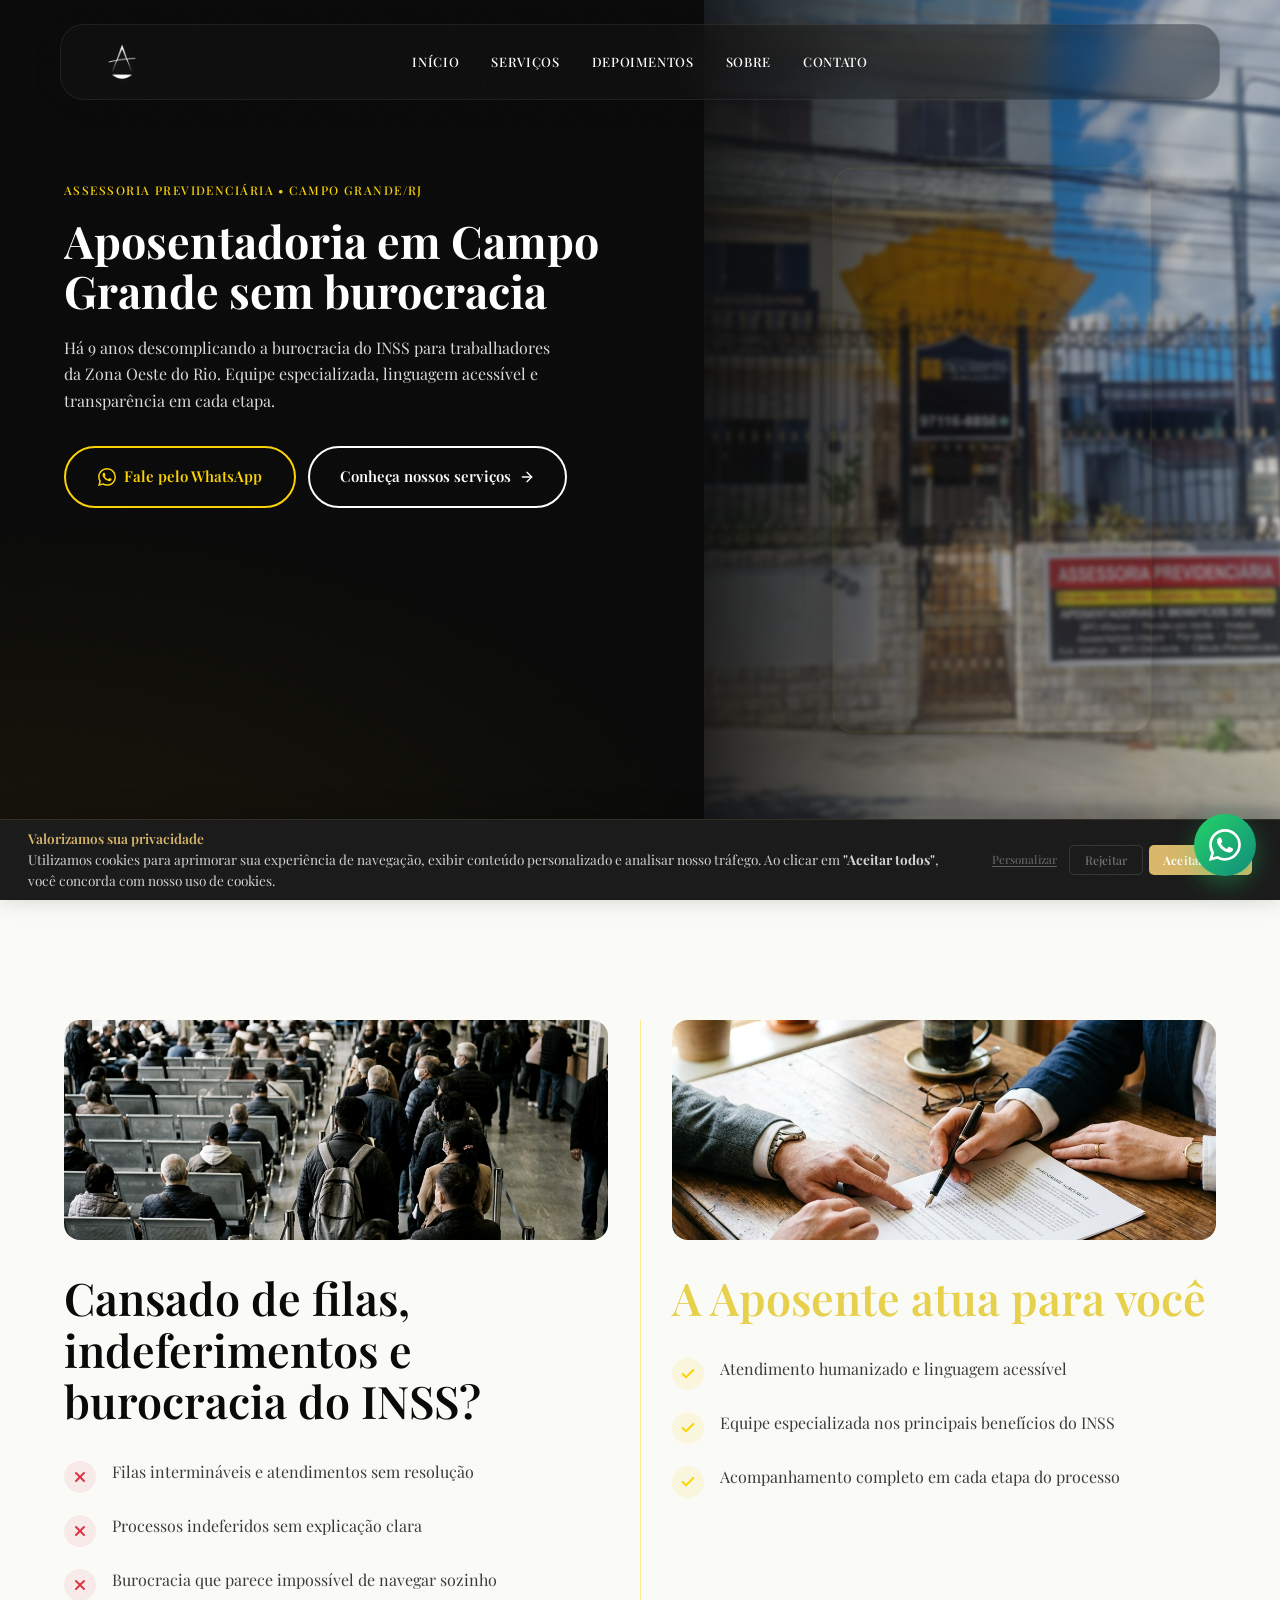
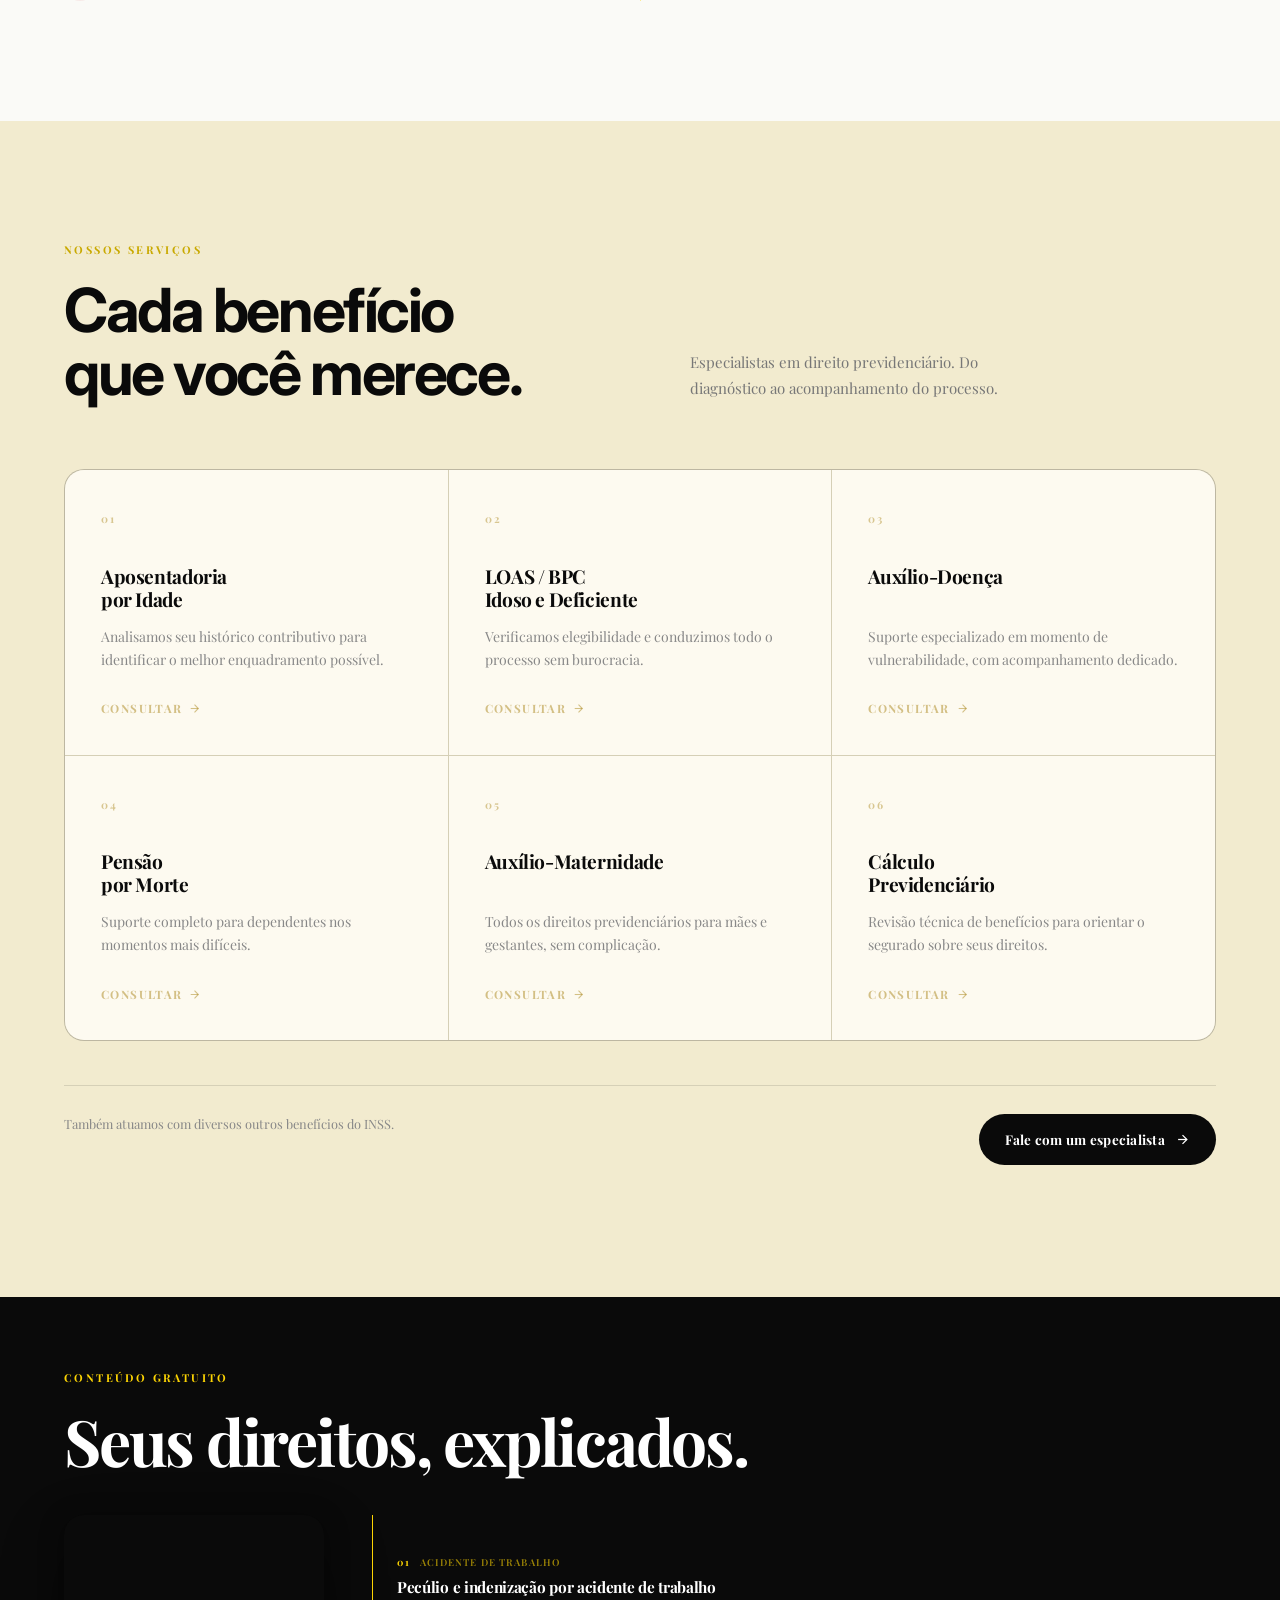
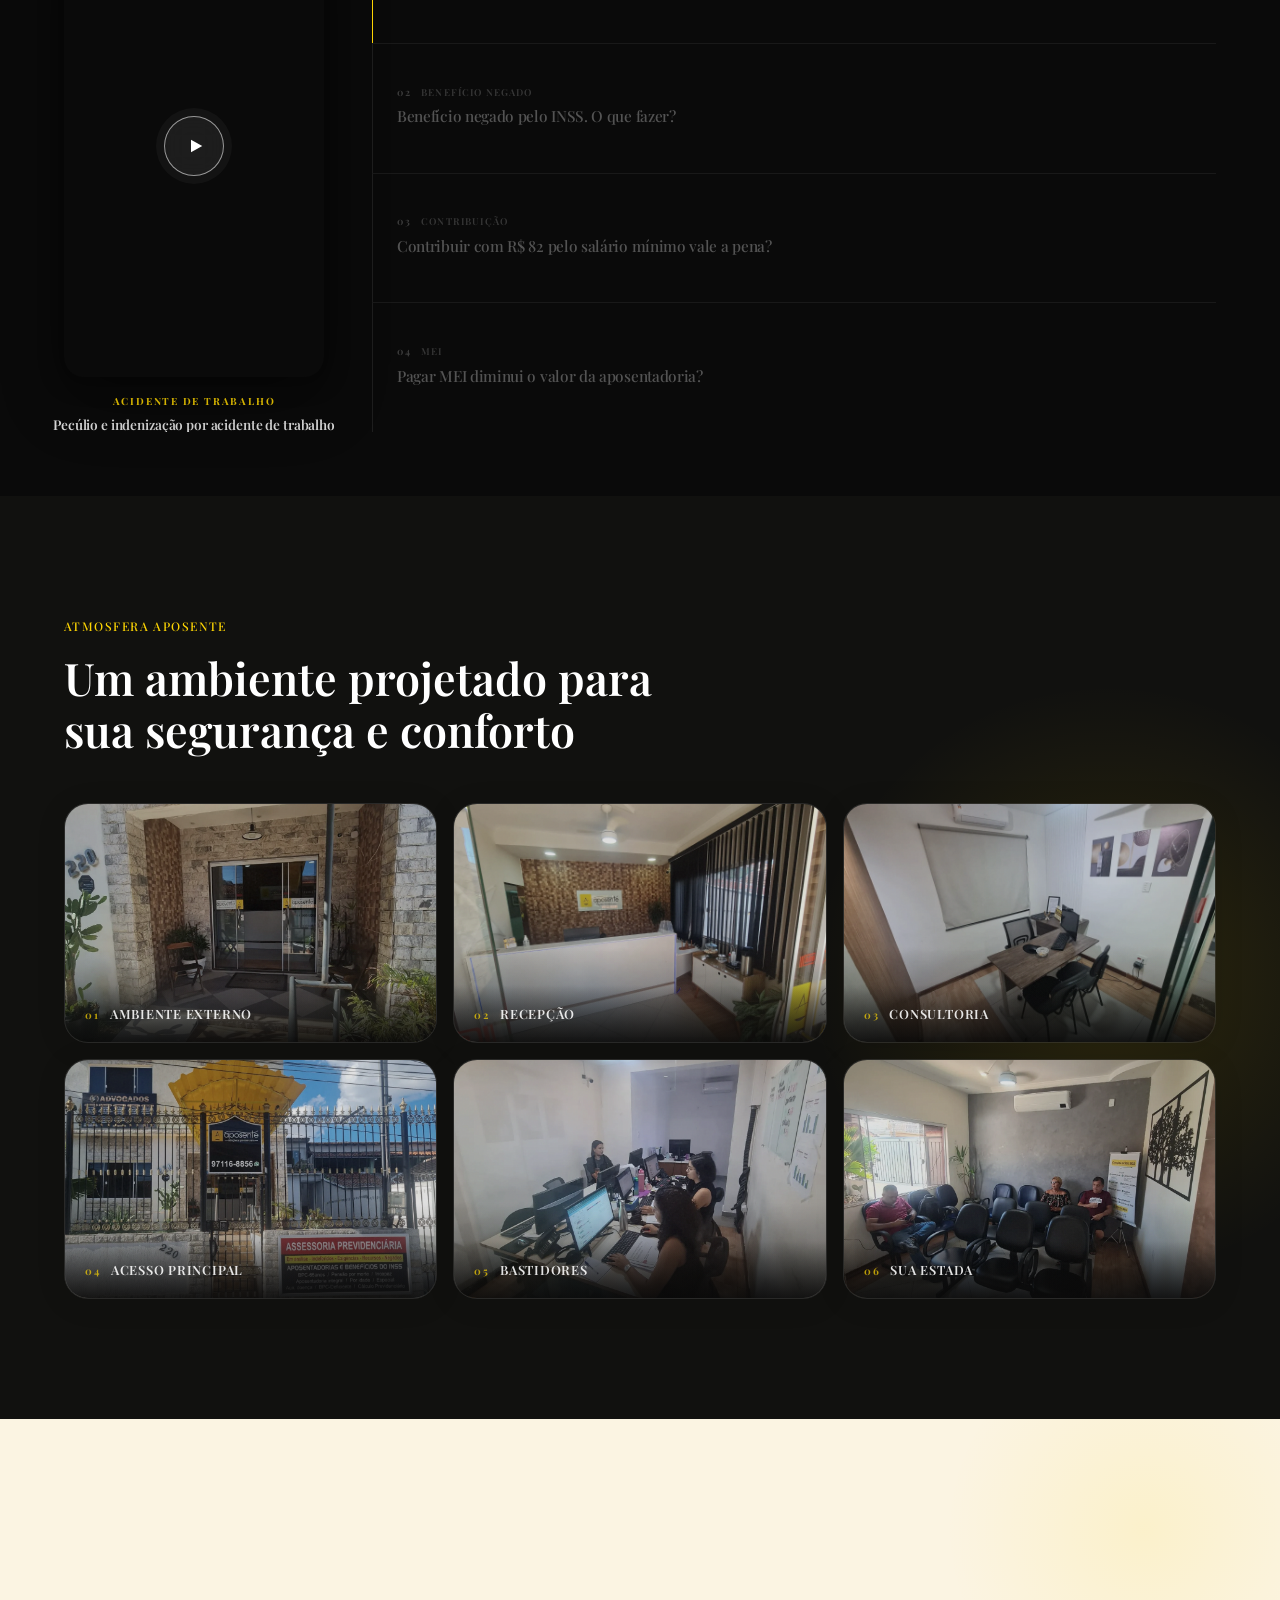
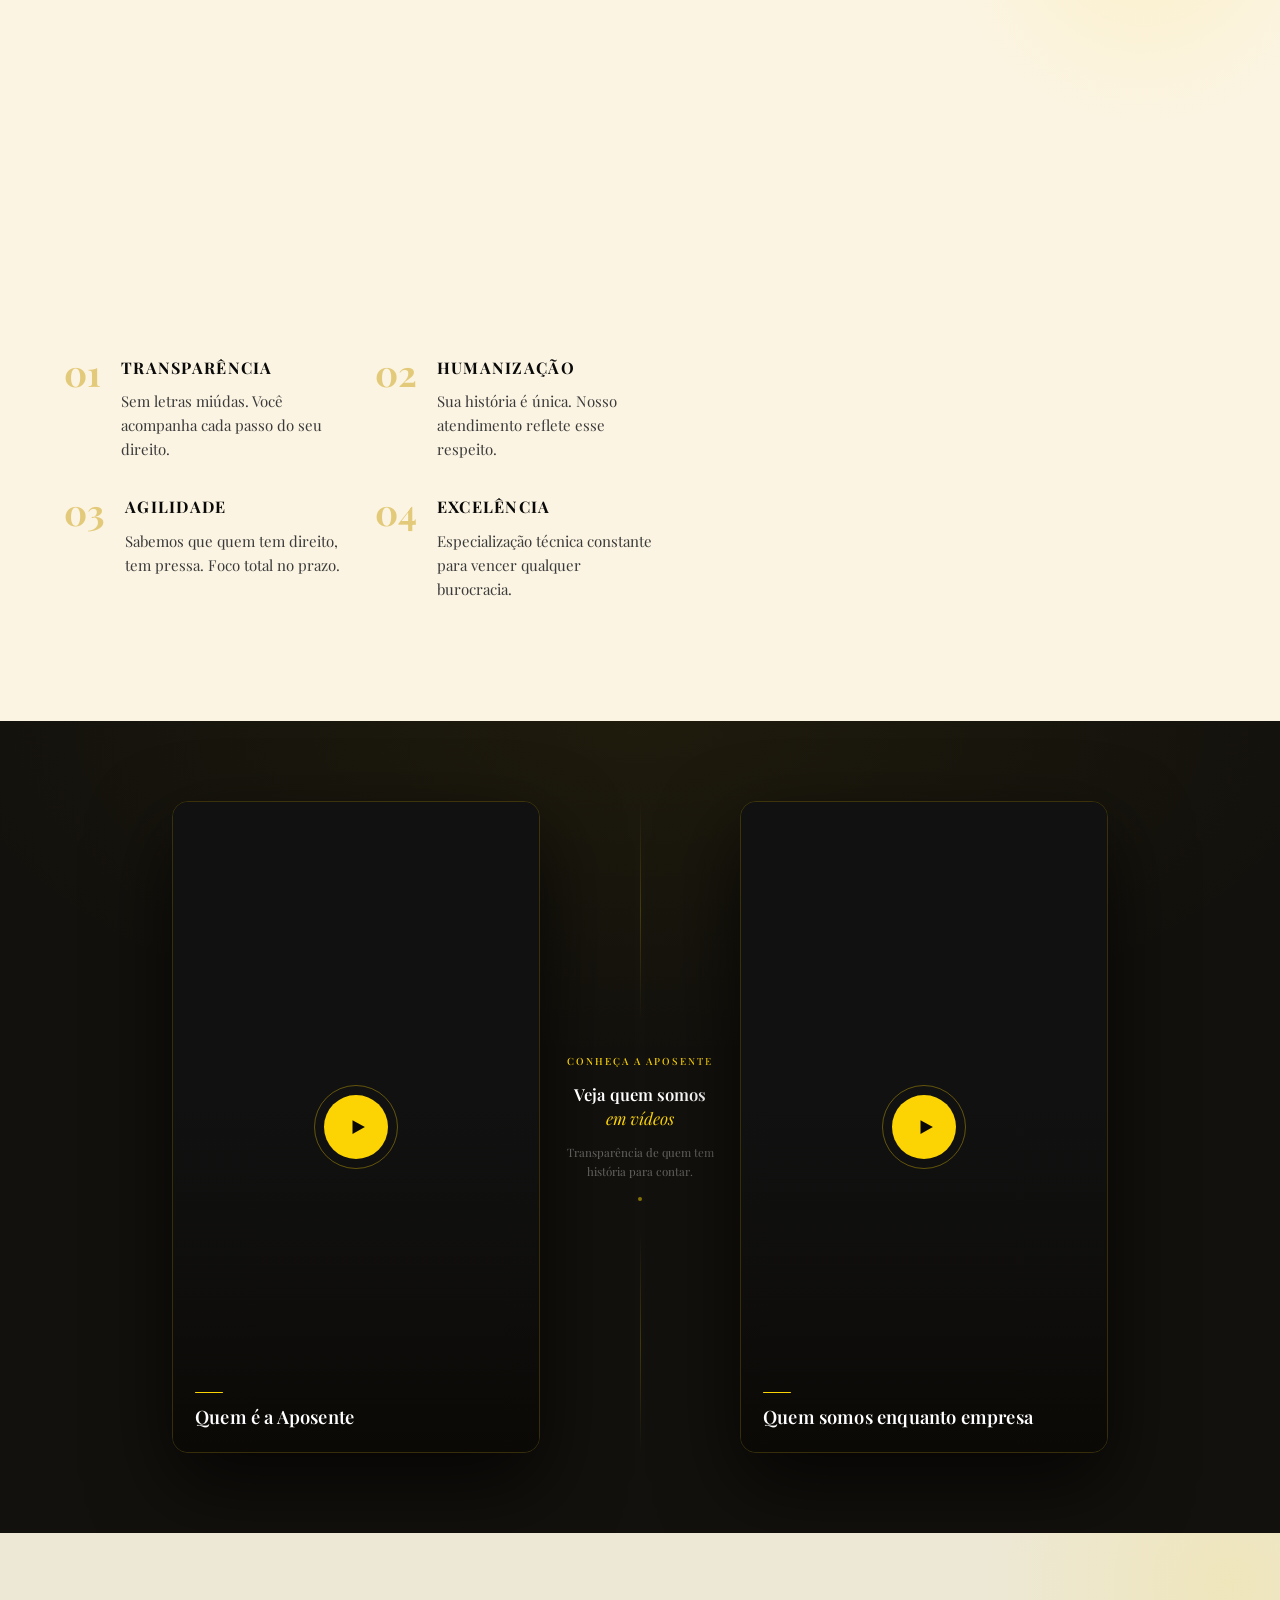
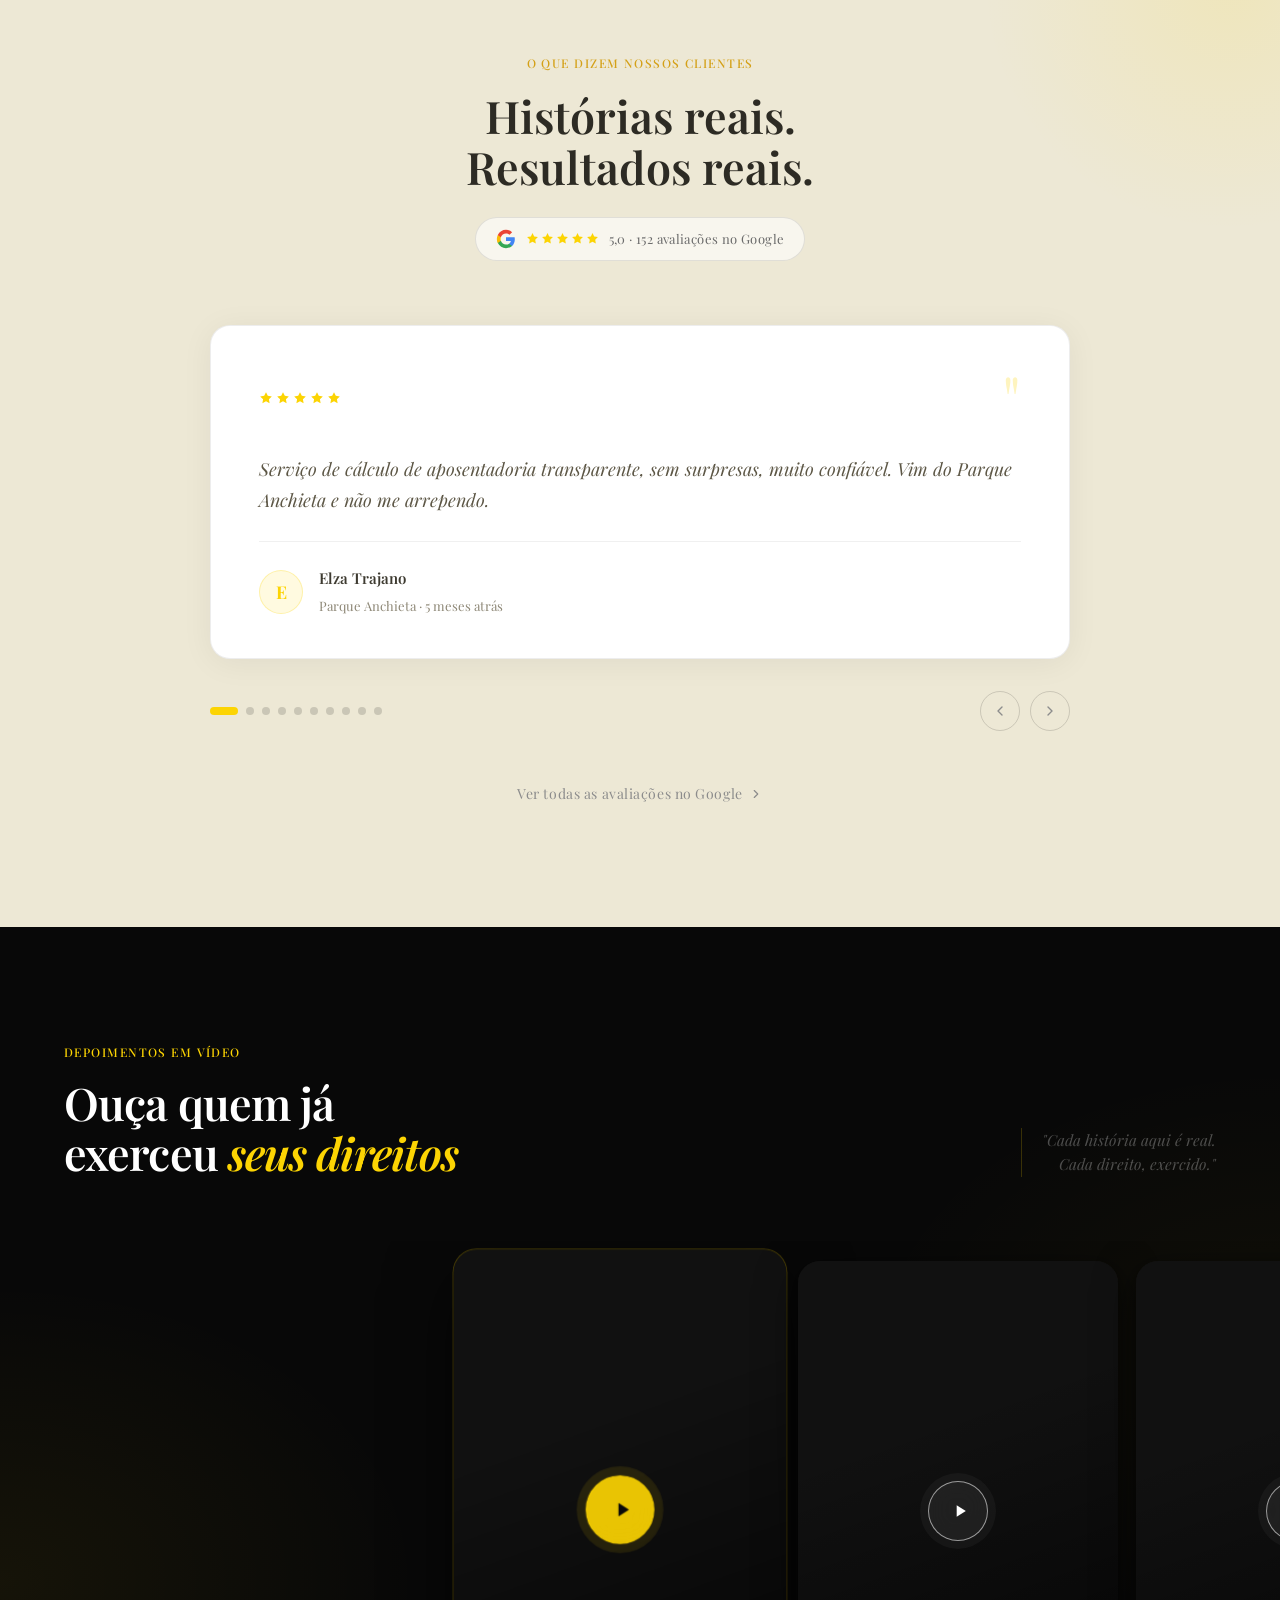
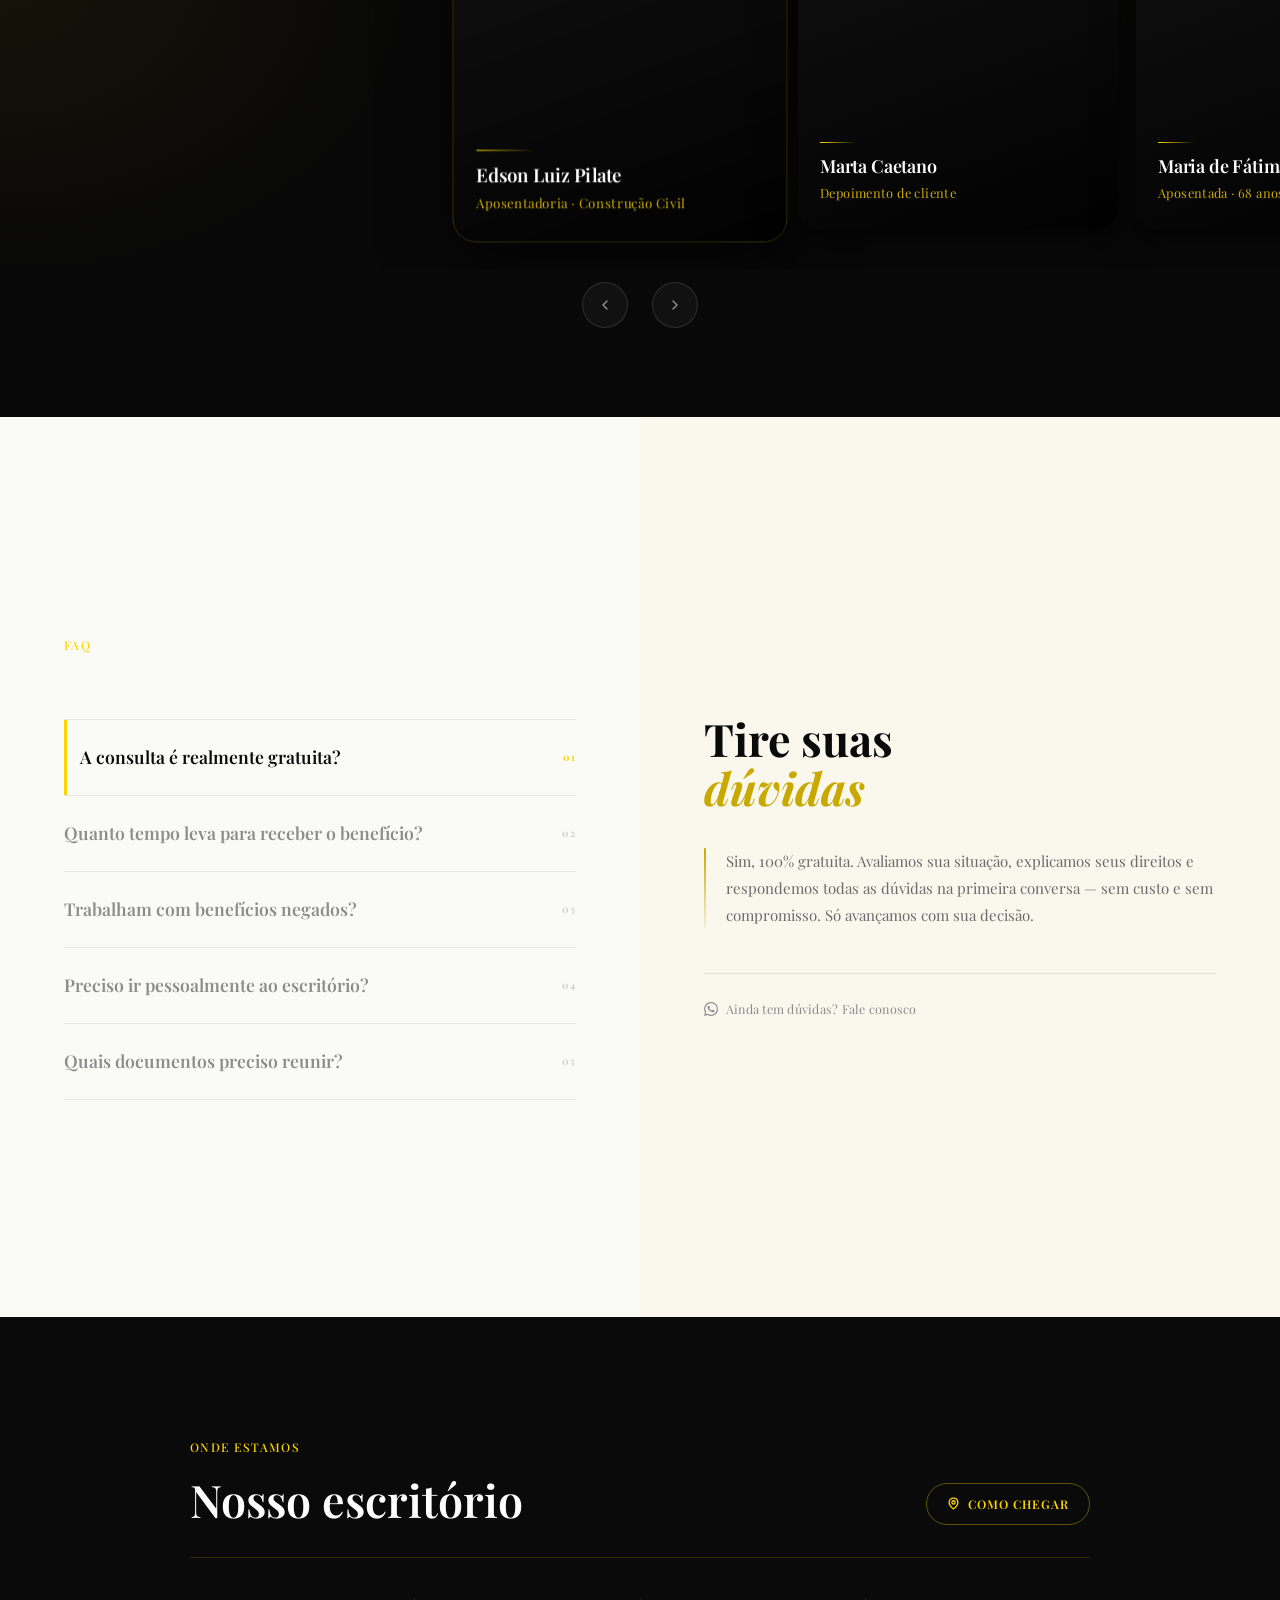
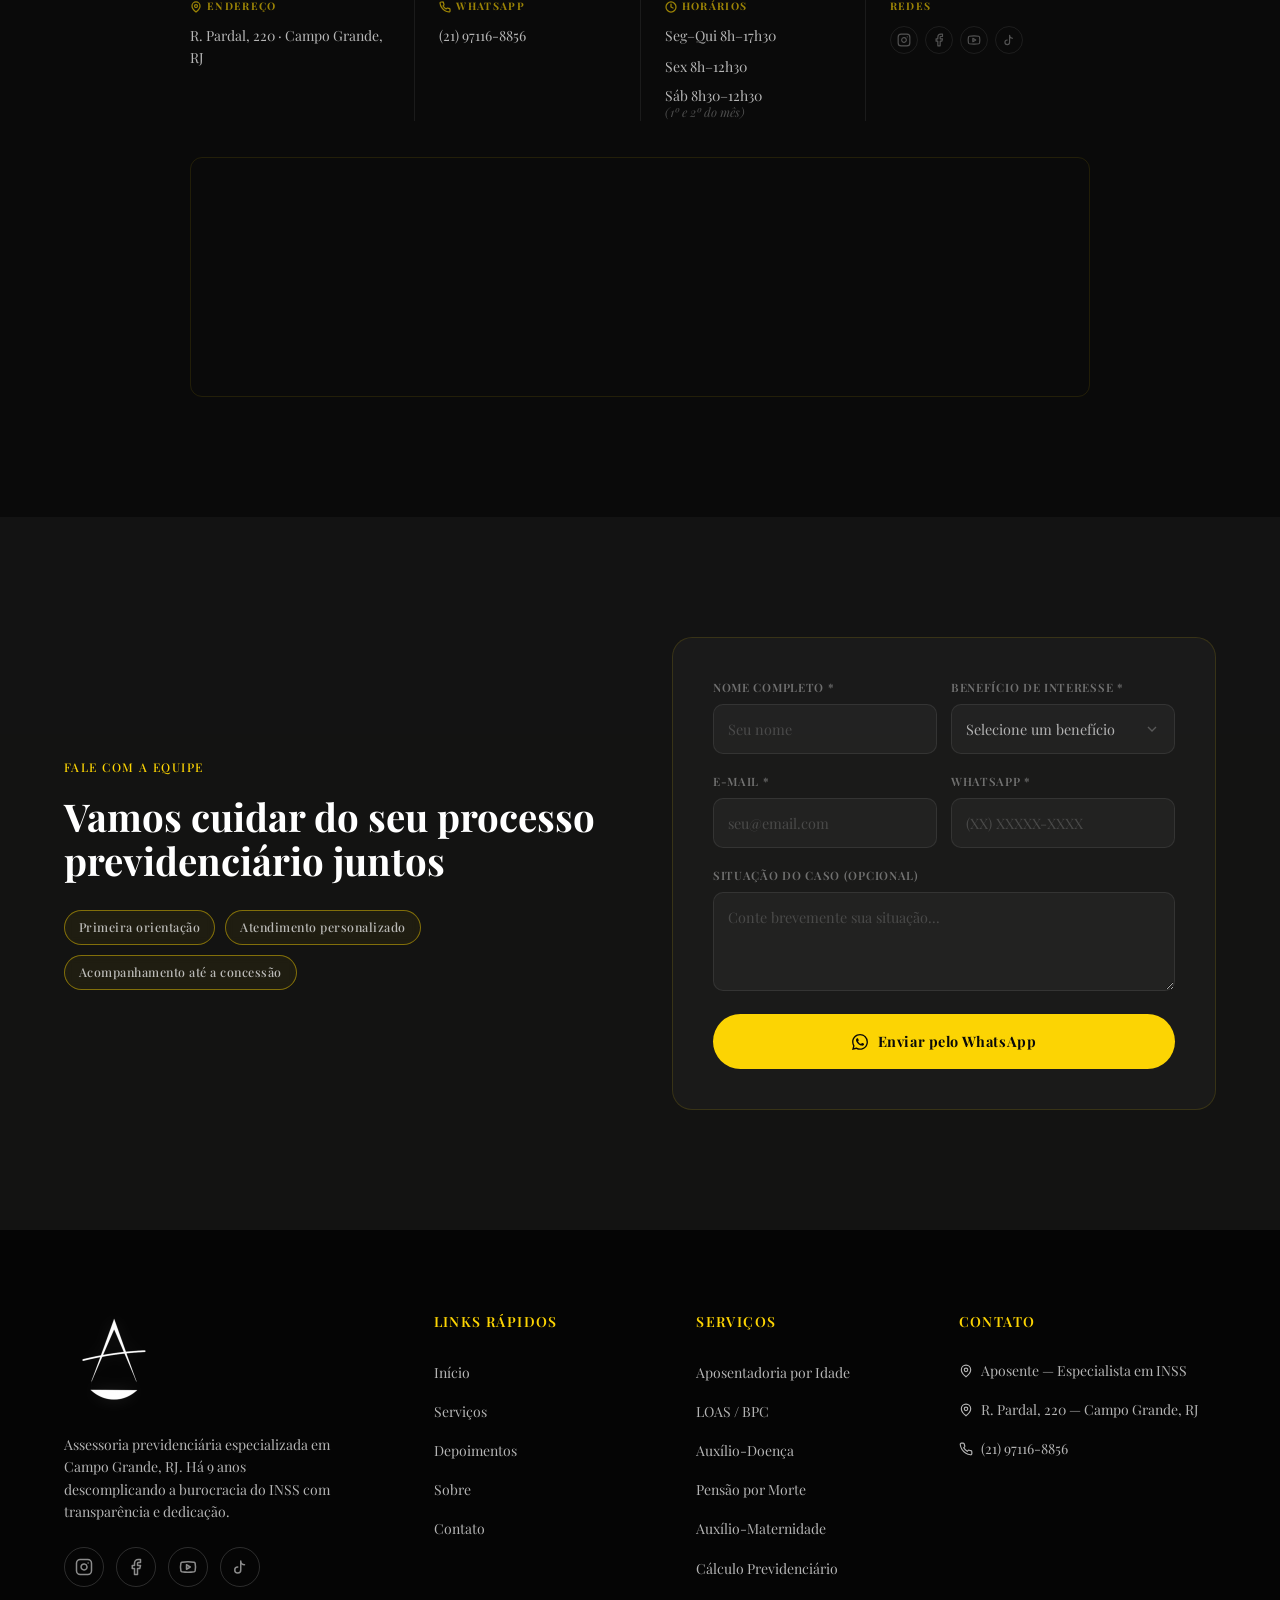
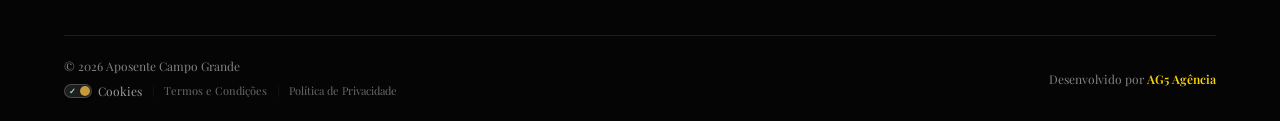
==== index.html @ 519055eb "FIX:aj" ====
<!DOCTYPE html>
<html lang="pt-BR">
<head>
  <meta charset="UTF-8" />
  <meta name="viewport" content="width=device-width, initial-scale=1.0" />
  <title>Aposentadoria em Campo Grande RJ | Aposente — Assessoria Previdenciária</title>
  <meta name="description" content="Há 9 anos orientando sobre direitos previdenciários no INSS. Primeira orientação sem custo. Assessoria em aposentadoria, LOAS, BPC, auxílio-doença e mais." />
  <link rel="canonical" href="https://aposentecg.com/" />

  <!-- Open Graph -->
  <meta property="og:title" content="Aposentadoria em Campo Grande RJ | Aposente — Assessoria Previdenciária" />
  <meta property="og:description" content="Há 9 anos orientando sobre direitos previdenciários no INSS. Primeira orientação sem custo. Assessoria em aposentadoria, LOAS, BPC, auxílio-doença e mais." />
  <meta property="og:type" content="website" />
  <meta property="og:url" content="https://aposentecg.com/" />
  <meta property="og:image" content="https://aposentecg.com/Assets/aposente-fachada-placa-assessoria.webp" />
  <meta property="og:locale" content="pt_BR" />
  <meta property="og:site_name" content="Aposente Campo Grande" />

  <!-- Twitter Card -->
  <meta name="twitter:card" content="summary_large_image" />
  <meta name="twitter:title" content="Aposentadoria em Campo Grande RJ | Aposente" />
  <meta name="twitter:description" content="Há 9 anos orientando sobre direitos previdenciários no INSS. Primeira orientação sem custo." />
  <meta name="twitter:image" content="https://aposentecg.com/Assets/aposente-fachada-placa-assessoria.webp" />

  <!-- Local SEO / Geo Tags -->
  <meta name="geo.region" content="BR-RJ" />
  <meta name="geo.placename" content="Campo Grande, Rio de Janeiro" />
  <meta name="geo.position" content="-22.896670;-43.567202" />
  <meta name="ICBM" content="-22.896670, -43.567202" />

  <!-- Schema.org JSON-LD -->
  <script type="application/ld+json">
  {
    "@context": "https://schema.org",
    "@graph": [
      {
        "@type": "LegalService",
        "@id": "https://aposentecg.com/#negocio",

        "name": "Aposente - Especialista em INSS e Aposentadorias | Campo grande RJ",
        "alternateName": "Aposente Campo Grande | Aposentadoria por Idade | LOAS | BPC | Auxílio-Doença | Pensão por Morte | Auxílio-Maternidade | Cálculo Previdenciário",

        "url": "https://aposentecg.com/",
        "logo": "https://aposentecg.com/Assets/logo-aposente-simbolo-desktop.webp",
        "image": [
          "https://aposentecg.com/Assets/aposente-fachada-placa-assessoria.webp",
          "https://aposentecg.com/Assets/aposente-recepcao-balcao-logo.webp",
          "https://aposentecg.com/Assets/aposente-equipe-selfie-escritorio.webp"
        ],
        "description": "Há 9 anos orientando sobre direitos previdenciários no INSS. Primeira orientação sem custo. Assessoria em aposentadoria, LOAS, BPC, auxílio-doença e mais.",
        "telephone": "+55-21-97116-8856",
        "priceRange": "$$",
        "currenciesAccepted": "BRL",
        "foundingDate": "2016-06",

        "address": {
          "@type": "PostalAddress",
          "streetAddress": "R. Pardal, 220",
          "addressLocality": "Campo Grande",
          "addressRegion": "RJ",
          "postalCode": "23081-070",
          "addressCountry": "BR"
        },

        "geo": {
          "@type": "GeoCoordinates",
          "latitude": -22.896525,
          "longitude": -43.5670866
        },

        "openingHoursSpecification": [
          {
            "@type": "OpeningHoursSpecification",
            "dayOfWeek": ["Monday", "Tuesday", "Wednesday", "Thursday"],
            "opens": "08:00",
            "closes": "17:30"
          },
          {
            "@type": "OpeningHoursSpecification",
            "dayOfWeek": ["Friday"],
            "opens": "08:00",
            "closes": "12:30"
          },
          {
            "@type": "OpeningHoursSpecification",
            "dayOfWeek": ["Saturday"],
            "opens": "08:30",
            "closes": "12:30"
          }
        ],

        "areaServed": [
          {
            "@type": "City",
            "name": "Campo Grande",
            "containedInPlace": {
              "@type": "State",
              "name": "Rio de Janeiro"
            }
          },
          { "@type": "Place", "name": "Senador Vasconcelos" },
          { "@type": "Place", "name": "Santíssimo" },
          { "@type": "Place", "name": "Cosmos" },
          { "@type": "Place", "name": "Inhoaíba" },
          { "@type": "Place", "name": "Paciência" }
        ],

        "founder": [
          {
            "@type": "Person",
            "name": "Kelvin Frazão",
            "jobTitle": "Especialista em Direito Previdenciário",
            "description": "Fundador da Aposente, especialista em direito previdenciário ajudando pessoas a conquistarem seus benefícios no INSS."
          },
          {
            "@type": "Person",
            "name": "Eriberto Nobre",
            "jobTitle": "Especialista em Direito Previdenciário",
            "description": "Fundador da Aposente, especialista em direito previdenciário ajudando pessoas a conquistarem seus benefícios no INSS."
          }
        ],

        "hasOfferCatalog": {
          "@type": "OfferCatalog",
          "name": "Serviços de Aposente Campo Grande | Aposentadoria por Idade | LOAS | BPC | Auxílio-Doença | Pensão por Morte | Auxílio-Maternidade | Cálculo Previdenciário",
          "itemListElement": [
            {
              "@type": "Offer",
              "itemOffered": {
                "@type": "Service",
                "name": "Aposentadoria por Idade",
                "description": "Análise do histórico contributivo e garantia do maior benefício possível para trabalhadores que atingiram a idade mínima.",
                "areaServed": "Campo Grande – RJ",
                "provider": { "@id": "https://aposentecg.com/#negocio" }
              }
            },
            {
              "@type": "Offer",
              "itemOffered": {
                "@type": "Service",
                "name": "LOAS / BPC para Idoso e Deficiente",
                "description": "Verificação de elegibilidade e condução completa do processo de Benefício de Prestação Continuada sem burocracia.",
                "areaServed": "Campo Grande – RJ",
                "provider": { "@id": "https://aposentecg.com/#negocio" }
              }
            },
            {
              "@type": "Offer",
              "itemOffered": {
                "@type": "Service",
                "name": "Auxílio-Doença",
                "description": "Suporte ágil para concessão do benefício por incapacidade temporária em momento de vulnerabilidade.",
                "areaServed": "Campo Grande – RJ",
                "provider": { "@id": "https://aposentecg.com/#negocio" }
              }
            },
            {
              "@type": "Offer",
              "itemOffered": {
                "@type": "Service",
                "name": "Pensão por Morte",
                "description": "Suporte completo para dependentes na solicitação de pensão por morte junto ao INSS.",
                "areaServed": "Campo Grande – RJ",
                "provider": { "@id": "https://aposentecg.com/#negocio" }
              }
            },
            {
              "@type": "Offer",
              "itemOffered": {
                "@type": "Service",
                "name": "Auxílio-Maternidade",
                "description": "Garantia de todos os direitos previdenciários para mães e gestantes, sem complicação.",
                "areaServed": "Campo Grande – RJ",
                "provider": { "@id": "https://aposentecg.com/#negocio" }
              }
            },
            {
              "@type": "Offer",
              "itemOffered": {
                "@type": "Service",
                "name": "Cálculo Previdenciário",
                "description": "Revisão técnica de benefícios para orientar o segurado sobre seus direitos perante o INSS.",
                "areaServed": "Campo Grande – RJ",
                "provider": { "@id": "https://aposentecg.com/#negocio" }
              }
            }
          ]
        },

        "aggregateRating": {
          "@type": "AggregateRating",
          "ratingValue": "5",
          "reviewCount": "152",
          "bestRating": "5",
          "worstRating": "1"
        },

        "sameAs": [
          "https://share.google/kIEyABXaimFwRzqwz",
          "https://www.instagram.com/aposentecg/",
          "https://www.facebook.com/aposentecg/",
          "https://www.youtube.com/@aposenteacessoria5705",
          "https://www.tiktok.com/@aposentecginss"
        ]
      },

      {
        "@type": "WebSite",
        "@id": "https://aposentecg.com/#website",
        "url": "https://aposentecg.com/",
        "name": "Aposente Campo Grande | Aposentadoria por Idade | LOAS | BPC | Auxílio-Doença | Pensão por Morte | Auxílio-Maternidade | Cálculo Previdenciário",
        "publisher": { "@id": "https://aposentecg.com/#negocio" },
        "inLanguage": "pt-BR"
      },

      {
        "@type": "WebPage",
        "@id": "https://aposentecg.com/#webpage",
        "url": "https://aposentecg.com/",
        "name": "Aposentadoria em Campo Grande RJ | Aposente — Assessoria Previdenciária",
        "description": "Há 9 anos orientando sobre direitos previdenciários no INSS. Primeira orientação sem custo. Assessoria em aposentadoria, LOAS, BPC, auxílio-doença e mais.",
        "isPartOf": { "@id": "https://aposentecg.com/#website" },
        "about": { "@id": "https://aposentecg.com/#negocio" },
        "inLanguage": "pt-BR",
        "datePublished": "2026-05-15",
        "dateModified": "2026-05-16"
      },

      {
        "@type": "FAQPage",
        "@id": "https://aposentecg.com/#faq",
        "mainEntity": [
          {
            "@type": "Question",
            "name": "A consulta é realmente gratuita?",
            "acceptedAnswer": {
              "@type": "Answer",
              "text": "Sim, 100% gratuita. Avaliamos sua situação, explicamos seus direitos e respondemos todas as dúvidas na primeira conversa — sem custo e sem compromisso. Só avançamos com sua decisão."
            }
          },
          {
            "@type": "Question",
            "name": "Quanto tempo leva para receber o benefício?",
            "acceptedAnswer": {
              "@type": "Answer",
              "text": "O INSS tem até 45 dias para analisar o pedido. Com documentação organizada e acompanhamento especializado agilizamos esse processo. Casos com recurso ou ação judicial podem levar mais — acompanhamos cada etapa até a concessão."
            }
          },
          {
            "@type": "Question",
            "name": "Trabalham com benefícios negados?",
            "acceptedAnswer": {
              "@type": "Answer",
              "text": "Sim — e é um dos nossos focos. Analisamos o motivo do indeferimento, identificamos falhas na análise e preparamos recursos administrativos ou judiciais. Muitos clientes reverteram a negativa com nossa ajuda."
            }
          },
          {
            "@type": "Question",
            "name": "Preciso ir pessoalmente ao escritório?",
            "acceptedAnswer": {
              "@type": "Answer",
              "text": "Não é obrigatório. Atendemos presencialmente em Campo Grande e 100% online para toda a Zona Oeste. O primeiro contato pode ser pelo WhatsApp, com documentos por foto ou PDF — sem sair de casa."
            }
          },
          {
            "@type": "Question",
            "name": "Quais documentos preciso reunir?",
            "acceptedAnswer": {
              "@type": "Answer",
              "text": "RG, CPF, carteira de trabalho e comprovantes de contribuição ao INSS. Para casos de doença, laudos médicos ajudam. Mas não deixe de nos contatar por falta de documentos — orientamos o que buscar."
            }
          }
        ]
      }
    ]
  }
  </script>

  <link rel="preconnect" href="https://fonts.googleapis.com" />
  <link rel="preconnect" href="https://fonts.gstatic.com" crossorigin />
  <link href="https://fonts.googleapis.com/css2?family=Inter:wght@400;500;600;700&family=Outfit:wght@300;400;500;600;700&family=Playfair+Display:ital,wght@0,400;0,600;0,700;1,400&display=swap" rel="stylesheet" />
  <link rel="stylesheet" href="style.css" />
  <link rel="stylesheet" href="cookie-banner.css" />
  <link rel="icon" type="image/x-icon" href="Assets/favicon-aposente.ico">
</head>
<body>

  <!-- ========== NAVBAR ========== -->
  <header class="navbar" id="navbar">
    <div class="navbar-container">
      <a href="#inicio" class="navbar-logo" aria-label="Aposente Campo Grande - Voltar ao topo">
        <img src="Assets/logo-aposente-simbolo-desktop.webp" alt="Aposente Campo Grande" class="logo-img logo-img--desktop" />
      </a>

      <nav class="navbar-nav" aria-label="Navegação principal">
        <a href="#inicio" class="nav-link">Início</a>
        <a href="#servicos" class="nav-link">Serviços</a>
        <a href="#depoimentos" class="nav-link">Depoimentos</a>
        <a href="#sobre" class="nav-link">Sobre</a>
        <a href="#contato" class="nav-link">Contato</a>
      </nav>



      <button class="navbar-toggle" id="navbarToggle" aria-label="Abrir menu" aria-expanded="false">
        <span class="hamburger-line"></span>
        <span class="hamburger-line"></span>
        <span class="hamburger-line"></span>
      </button>
    </div>
  </header>

  <main>

    <!-- ========== HERO ========== -->
    <section class="hero" id="inicio" aria-label="Hero">
      <div class="hero-grid">
        <div class="hero-content">
          <span class="eyebrow hero-eyebrow" data-animate="fade">Assessoria Previdenciária • Campo Grande/RJ</span>
          <h1 class="hero-title" data-animate="clip">Aposentadoria em Campo Grande sem burocracia</h1>
          <p class="hero-subtitle" data-animate="fade-up">Há 9 anos descomplicando a burocracia do INSS para trabalhadores da Zona Oeste do Rio. Equipe especializada, linguagem acessível e transparência em cada etapa.</p>
          <div class="hero-ctas" data-animate="fade-up">
            <a href="https://wa.me/5521971168856?text=Ol%C3%A1%2C%20vim%20atrav%C3%A9s%20do%20site%20e%20gostaria%20de%20uma%20informa%C3%A7%C3%A3o." target="_blank" rel="noopener noreferrer" class="btn-primary">
              <svg width="18" height="18" viewBox="0 0 24 24" fill="currentColor"><path d="M17.472 14.382c-.297-.149-1.758-.867-2.03-.967-.273-.099-.471-.148-.67.15-.197.297-.767.966-.94 1.164-.173.199-.347.223-.644.075-.297-.15-1.255-.463-2.39-1.475-.883-.788-1.48-1.761-1.653-2.059-.173-.297-.018-.458.13-.606.134-.133.298-.347.446-.52.149-.174.198-.298.298-.497.099-.198.05-.371-.025-.52-.075-.149-.669-1.612-.916-2.207-.242-.579-.487-.5-.669-.51-.173-.008-.371-.01-.57-.01-.198 0-.52.074-.792.372-.272.297-1.04 1.016-1.04 2.479 0 1.462 1.065 2.875 1.213 3.074.149.198 2.096 3.2 5.077 4.487.709.306 1.262.489 1.694.625.712.227 1.36.195 1.871.118.571-.085 1.758-.719 2.006-1.413.248-.694.248-1.289.173-1.413-.074-.124-.272-.198-.57-.347m-5.421 7.403h-.004a9.87 9.87 0 01-5.031-1.378l-.361-.214-3.741.982.998-3.648-.235-.374a9.86 9.86 0 01-1.51-5.26c.001-5.45 4.436-9.884 9.888-9.884 2.64 0 5.122 1.03 6.988 2.898a9.825 9.825 0 012.893 6.994c-.003 5.45-4.437 9.884-9.885 9.884m8.413-18.297A11.815 11.815 0 0012.05 0C5.495 0 .16 5.335.157 11.892c0 2.096.547 4.142 1.588 5.945L.057 24l6.305-1.654a11.882 11.882 0 005.683 1.448h.005c6.554 0 11.89-5.335 11.893-11.893a11.821 11.821 0 00-3.48-8.413z"/></svg>
              Fale pelo WhatsApp
            </a>
            <a href="#servicos" class="btn-secondary-white" data-scroll>
              Conheça nossos serviços
              <svg width="16" height="16" viewBox="0 0 24 24" fill="none" stroke="currentColor" stroke-width="2" stroke-linecap="round" stroke-linejoin="round"><path d="M5 12h14"/><path d="m12 5 7 7-7 7"/></svg>
            </a>
          </div>
        </div>
        <div class="hero-image-wrapper" data-animate="slide-right">
          <img src="Assets/aposente-fachada-placa-assessoria.webp" alt="Fachada da Aposente Campo Grande — Assessoria Previdenciária" class="hero-image" loading="eager" fetchpriority="high" width="720" height="900" />
          <div class="hero-video-frame">
            <video class="hero-video" id="hero-video" src="https://assets.cdn.filesafe.space/7hzaWcGgawCV1WudlwA7/media/6a0882e40a69f1e7669927f8.mp4" autoplay muted loop playsinline></video>
          </div>
          <button class="hero-sound-btn" id="heroSoundBtn" aria-label="Ativar som">
            <svg class="hero-icon-muted" viewBox="0 0 24 24" fill="none" stroke="currentColor" stroke-width="1.8" stroke-linecap="round" stroke-linejoin="round">
              <polygon points="11 5 6 9 2 9 2 15 6 15 11 19 11 5"/>
              <line x1="23" y1="9" x2="17" y2="15"/><line x1="17" y1="9" x2="23" y2="15"/>
            </svg>
            <svg class="hero-icon-sound" viewBox="0 0 24 24" fill="none" stroke="currentColor" stroke-width="1.8" stroke-linecap="round" stroke-linejoin="round" style="display:none">
              <polygon points="11 5 6 9 2 9 2 15 6 15 11 19 11 5"/>
              <path d="M15.54 8.46a5 5 0 0 1 0 7.07"/>
              <path d="M19.07 4.93a10 10 0 0 1 0 14.14"/>
            </svg>
          </button>
          <div class="hero-overlay"></div>
          <div class="hero-gold-shape"></div>
        </div>
      </div>
      <!-- Mobile hero image + video -->
      <div class="hero-mobile-image">
        <img src="Assets/aposente-fachada-placa-assessoria.webp" alt="Fachada da Aposente Campo Grande — Assessoria Previdenciária" loading="eager" fetchpriority="high" width="720" height="900" />
        <div class="hero-mobile-gradient"></div>
      </div>
      <div class="hero-mobile-video">
        <div class="hero-mobile-video-frame">
          <video src="https://assets.cdn.filesafe.space/7hzaWcGgawCV1WudlwA7/media/6a0882e40a69f1e7669927f8.mp4" autoplay loop playsinline muted class="hero-mobile-video-el"></video>
          <button class="hero-sound-btn hero-sound-btn--mobile" id="heroSoundBtnMobile" aria-label="Ativar som">
            <svg class="hero-icon-muted" viewBox="0 0 24 24" fill="none" stroke="currentColor" stroke-width="1.8" stroke-linecap="round" stroke-linejoin="round">
              <polygon points="11 5 6 9 2 9 2 15 6 15 11 19 11 5"/>
              <line x1="23" y1="9" x2="17" y2="15"/><line x1="17" y1="9" x2="23" y2="15"/>
            </svg>
            <svg class="hero-icon-sound" viewBox="0 0 24 24" fill="none" stroke="currentColor" stroke-width="1.8" stroke-linecap="round" stroke-linejoin="round" style="display:none">
              <polygon points="11 5 6 9 2 9 2 15 6 15 11 19 11 5"/>
              <path d="M15.54 8.46a5 5 0 0 1 0 7.07"/>
              <path d="M19.07 4.93a10 10 0 0 1 0 14.14"/>
            </svg>
          </button>
        </div>
      </div>
    </section>

    <!-- ========== DOR E SOLUÇÃO ========== -->
    <section class="section section--offwhite" id="dor-solucao" aria-labelledby="dor-title">
      <div class="container">
        <div class="dor-solucao-grid" data-animate="stagger" data-stagger="150">
          <div class="dor-solucao-line" aria-hidden="true"></div>
          <div class="dor-col">
            <div class="dor-solucao-img-wrap reveal">
              <img
                src="images/dor-inss.png"
                alt="Fila longa de pessoas aguardando atendimento representando burocracia interminável do INSS"
                width="800" height="420" loading="lazy"
                class="dor-solucao-img dor-solucao-img--dor"
              />
            </div>
            <h2 class="section-title reveal" id="dor-title">Cansado de filas, indeferimentos e burocracia do INSS?</h2>
            <ul class="dor-list">
              <li class="reveal">
                <span class="icon-x" aria-hidden="true">
                  <svg width="16" height="16" viewBox="0 0 24 24" fill="none" stroke="currentColor" stroke-width="3" stroke-linecap="round"><path d="M18 6 6 18"/><path d="m6 6 12 12"/></svg>
                </span>
                Filas intermináveis e atendimentos sem resolução
              </li>
              <li class="reveal">
                <span class="icon-x" aria-hidden="true">
                  <svg width="16" height="16" viewBox="0 0 24 24" fill="none" stroke="currentColor" stroke-width="3" stroke-linecap="round"><path d="M18 6 6 18"/><path d="m6 6 12 12"/></svg>
                </span>
                Processos indeferidos sem explicação clara
              </li>
              <li class="reveal">
                <span class="icon-x" aria-hidden="true">
                  <svg width="16" height="16" viewBox="0 0 24 24" fill="none" stroke="currentColor" stroke-width="3" stroke-linecap="round"><path d="M18 6 6 18"/><path d="m6 6 12 12"/></svg>
                </span>
                Burocracia que parece impossível de navegar sozinho
              </li>
            </ul>
          </div>
          <div class="solucao-col">
            <div class="dor-solucao-img-wrap reveal">
              <img
                src="images/solucao-aposente.png"
                alt="Equipe especializada em atendimento ao cliente acompanhando processo até a concessão do benefício"
                width="800" height="420" loading="lazy"
                class="dor-solucao-img dor-solucao-img--solucao"
              />
            </div>
            <h2 class="section-title section-title--gold reveal">A Aposente atua para você</h2>
            <ul class="solucao-list">
              <li class="reveal">
                <span class="icon-check" aria-hidden="true">
                  <svg width="16" height="16" viewBox="0 0 24 24" fill="none" stroke="currentColor" stroke-width="3" stroke-linecap="round" stroke-linejoin="round"><path d="M20 6 9 17l-5-5"/></svg>
                </span>
                Atendimento humanizado e linguagem acessível
              </li>
              <li class="reveal">
                <span class="icon-check" aria-hidden="true">
                  <svg width="16" height="16" viewBox="0 0 24 24" fill="none" stroke="currentColor" stroke-width="3" stroke-linecap="round" stroke-linejoin="round"><path d="M20 6 9 17l-5-5"/></svg>
                </span>
                Equipe especializada nos principais benefícios do INSS
              </li>
              <li class="reveal">
                <span class="icon-check" aria-hidden="true">
                  <svg width="16" height="16" viewBox="0 0 24 24" fill="none" stroke="currentColor" stroke-width="3" stroke-linecap="round" stroke-linejoin="round"><path d="M20 6 9 17l-5-5"/></svg>
                </span>
                Acompanhamento completo em cada etapa do processo
              </li>
            </ul>
          </div>
        </div>
      </div>
    </section>

    <!-- ========== MARQUEE ========== -->

    <!-- ========== SERVIÇOS ========== -->
    <section class="svc-section" id="servicos" aria-labelledby="servicos-title">

      <!-- Headline full-width acima do grid -->
      <div class="svc-intro">
        <div class="container">
          <p class="svc-eyebrow reveal">Nossos Serviços</p>
          <div class="svc-intro-row">
            <h2 class="svc-title reveal" id="servicos-title">Cada benefício<br>que você merece.</h2>
            <p class="svc-subtitle reveal">Especialistas em direito previdenciário. Do diagnóstico ao acompanhamento do processo.</p>
          </div>
        </div>
      </div>

      <!-- Grid de cards -->
      <div class="container">
        <div class="svc-grid">

          <a href="#contato" class="svc-card reveal" data-scroll>
            <span class="svc-card-num">01</span>
            <h3 class="svc-card-title">Aposentadoria<br>por Idade</h3>
            <p class="svc-card-desc">Analisamos seu histórico contributivo para identificar o melhor enquadramento possível.</p>
            <span class="svc-card-link">Consultar <svg width="13" height="13" viewBox="0 0 24 24" fill="none" stroke="currentColor" stroke-width="2"><path d="M5 12h14"/><path d="m12 5 7 7-7 7"/></svg></span>
          </a>

          <a href="#contato" class="svc-card reveal" data-scroll>
            <span class="svc-card-num">02</span>
            <h3 class="svc-card-title">LOAS / BPC<br>Idoso e Deficiente</h3>
            <p class="svc-card-desc">Verificamos elegibilidade e conduzimos todo o processo sem burocracia.</p>
            <span class="svc-card-link">Consultar <svg width="13" height="13" viewBox="0 0 24 24" fill="none" stroke="currentColor" stroke-width="2"><path d="M5 12h14"/><path d="m12 5 7 7-7 7"/></svg></span>
          </a>

          <a href="#contato" class="svc-card reveal" data-scroll>
            <span class="svc-card-num">03</span>
            <h3 class="svc-card-title">Auxílio-Doença</h3>
            <p class="svc-card-desc">Suporte especializado em momento de vulnerabilidade, com acompanhamento dedicado.</p>
            <span class="svc-card-link">Consultar <svg width="13" height="13" viewBox="0 0 24 24" fill="none" stroke="currentColor" stroke-width="2"><path d="M5 12h14"/><path d="m12 5 7 7-7 7"/></svg></span>
          </a>

          <a href="#contato" class="svc-card reveal" data-scroll>
            <span class="svc-card-num">04</span>
            <h3 class="svc-card-title">Pensão<br>por Morte</h3>
            <p class="svc-card-desc">Suporte completo para dependentes nos momentos mais difíceis.</p>
            <span class="svc-card-link">Consultar <svg width="13" height="13" viewBox="0 0 24 24" fill="none" stroke="currentColor" stroke-width="2"><path d="M5 12h14"/><path d="m12 5 7 7-7 7"/></svg></span>
          </a>

          <a href="#contato" class="svc-card reveal" data-scroll>
            <span class="svc-card-num">05</span>
            <h3 class="svc-card-title">Auxílio-Maternidade</h3>
            <p class="svc-card-desc">Todos os direitos previdenciários para mães e gestantes, sem complicação.</p>
            <span class="svc-card-link">Consultar <svg width="13" height="13" viewBox="0 0 24 24" fill="none" stroke="currentColor" stroke-width="2"><path d="M5 12h14"/><path d="m12 5 7 7-7 7"/></svg></span>
          </a>

          <a href="#contato" class="svc-card reveal" data-scroll>
            <span class="svc-card-num">06</span>
            <h3 class="svc-card-title">Cálculo<br>Previdenciário</h3>
            <p class="svc-card-desc">Revisão técnica de benefícios para orientar o segurado sobre seus direitos.</p>
            <span class="svc-card-link">Consultar <svg width="13" height="13" viewBox="0 0 24 24" fill="none" stroke="currentColor" stroke-width="2"><path d="M5 12h14"/><path d="m12 5 7 7-7 7"/></svg></span>
          </a>

        </div>

        <div class="svc-bottom reveal">
          <p class="svc-bottom-note">Também atuamos com diversos outros benefícios do INSS.</p>
          <a href="#contato" class="svc-bottom-cta" data-scroll>Fale com um especialista <svg width="15" height="15" viewBox="0 0 24 24" fill="none" stroke="currentColor" stroke-width="2"><path d="M5 12h14"/><path d="m12 5 7 7-7 7"/></svg></a>
        </div>
      </div>

    </section>

    <!-- ========== VÍDEOS EDUCATIVOS ========== -->
    <section class="edu-section" id="videos-educativos" aria-labelledby="edu-title">
      <div class="container">

        <header class="edu-header reveal">
          <p class="edu-eyebrow">Conteúdo Gratuito</p>
          <div class="edu-header-row">
            <h2 class="edu-title" id="edu-title">Seus direitos, explicados.</h2>
          </div>
        </header>

        <!-- Layout: player esquerda + lista direita -->
        <div class="edu-body">

          <!-- Esquerda: player + meta -->
          <div class="edu-stage reveal">
            <div class="edu-phone">
              <video class="edu-video" id="eduVideo" playsinline preload="none"></video>
              <button class="edu-play-btn" id="eduPlayBtn" aria-label="Play / Pause">
                <svg class="edu-icon-play" viewBox="0 0 24 24" fill="none"><path d="M6 4.5L19.5 12 6 19.5V4.5Z" fill="currentColor"/></svg>
                <svg class="edu-icon-pause" viewBox="0 0 24 24" fill="none"><rect x="5" y="4" width="4" height="16" rx="1" fill="currentColor"/><rect x="15" y="4" width="4" height="16" rx="1" fill="currentColor"/></svg>
              </button>
              <div class="edu-controls">
                <button class="edu-ctrl" id="eduMuteBtn" aria-label="Ativar/desativar som">
                  <svg class="edu-icon-sound" viewBox="0 0 24 24" fill="none" stroke="currentColor" stroke-width="1.8" stroke-linecap="round" stroke-linejoin="round">
                    <polygon points="11 5 6 9 2 9 2 15 6 15 11 19 11 5"/>
                    <path d="M15.54 8.46a5 5 0 0 1 0 7.07"/>
                    <path d="M19.07 4.93a10 10 0 0 1 0 14.14"/>
                  </svg>
                  <svg class="edu-icon-muted" viewBox="0 0 24 24" fill="none" stroke="currentColor" stroke-width="1.8" stroke-linecap="round" stroke-linejoin="round" style="display:none">
                    <polygon points="11 5 6 9 2 9 2 15 6 15 11 19 11 5"/>
                    <line x1="23" y1="9" x2="17" y2="15"/><line x1="17" y1="9" x2="23" y2="15"/>
                  </svg>
                </button>
                <button class="edu-ctrl" id="eduFullBtn" aria-label="Expandir">
                  <svg viewBox="0 0 24 24" fill="none" stroke="currentColor" stroke-width="1.8" stroke-linecap="round" stroke-linejoin="round">
                    <path d="M8 3H5a2 2 0 0 0-2 2v3"/><path d="M21 8V5a2 2 0 0 0-2-2h-3"/>
                    <path d="M3 16v3a2 2 0 0 0 2 2h3"/><path d="M16 21h3a2 2 0 0 0 2-2v-3"/>
                  </svg>
                </button>
              </div>
            </div>
            <div class="edu-meta">
              <span class="edu-meta-tag" id="eduTag"></span>
              <h3 class="edu-meta-title" id="eduMetaTitle"></h3>
            </div>
          </div>

          <!-- Direita: lista premium -->
          <div class="edu-list reveal">

            <button class="edu-item"
              data-src="https://assets.cdn.filesafe.space/7hzaWcGgawCV1WudlwA7/media/6a07407783e19ea25cf4bc01.mp4"
              data-tag="Acidente de Trabalho"
              data-title="Pecúlio e indenização por acidente de trabalho">
              <div class="edu-item-top">
                <span class="edu-item-num">01</span>
                <span class="edu-item-tag">Acidente de Trabalho</span>
              </div>
              <h4 class="edu-item-title">Pecúlio e indenização por acidente de trabalho</h4>
              <div class="edu-item-bar"></div>
            </button>

            <button class="edu-item"
              data-src="https://assets.cdn.filesafe.space/7hzaWcGgawCV1WudlwA7/media/6a0740d8dbe569a25d443a3a.mp4"
              data-tag="Benefício Negado"
              data-title="Benefício negado pelo INSS. O que fazer?">
              <div class="edu-item-top">
                <span class="edu-item-num">02</span>
                <span class="edu-item-tag">Benefício Negado</span>
              </div>
              <h4 class="edu-item-title">Benefício negado pelo INSS. O que fazer?</h4>
              <div class="edu-item-bar"></div>
            </button>

            <button class="edu-item"
              data-src="https://assets.cdn.filesafe.space/7hzaWcGgawCV1WudlwA7/media/6a0740c8ff331dd87930d19d.mp4"
              data-tag="Contribuição"
              data-title="Contribuir com R$ 82 pelo salário mínimo vale a pena?">
              <div class="edu-item-top">
                <span class="edu-item-num">03</span>
                <span class="edu-item-tag">Contribuição</span>
              </div>
              <h4 class="edu-item-title">Contribuir com R$&nbsp;82 pelo salário mínimo vale a pena?</h4>
              <div class="edu-item-bar"></div>
            </button>

            <button class="edu-item"
              data-src="https://assets.cdn.filesafe.space/7hzaWcGgawCV1WudlwA7/media/6a074105dbe569a25d444430.mp4"
              data-tag="MEI"
              data-title="Pagar MEI diminui o valor da aposentadoria?">
              <div class="edu-item-top">
                <span class="edu-item-num">04</span>
                <span class="edu-item-tag">MEI</span>
              </div>
              <h4 class="edu-item-title">Pagar MEI diminui o valor da aposentadoria?</h4>
              <div class="edu-item-bar"></div>
            </button>

          </div>

        </div>

      </div>
    </section>

    <!-- ========== NOSSO ESPAÇO ========== -->
    <section class="section section--espaco" id="nosso-espaco" aria-labelledby="espaco-title">
      <div class="espaco-glow" aria-hidden="true"></div>
      <div class="container">
        <div class="section-header section-header--left">
          <span class="eyebrow reveal">Atmosfera Aposente</span>
          <h2 class="section-title reveal" id="espaco-title">Um ambiente projetado para sua segurança e conforto</h2>
        </div>
        
        <div class="espaco-grid">
          <!-- 01: Fachada Jardim -->
          <div class="espaco-item reveal" data-animate="fade-up">
            <div class="glass-card card-fachada">
              <img src="Assets/aposente-entrada-toldo-amarelo.webp" alt="Entrada do escritório Aposente com toldo amarelo" loading="lazy" />
              <div class="glass-caption">
                <span class="card-number">01</span>
                <h3>Ambiente Externo</h3>
              </div>
            </div>
          </div>

          <!-- 02: Recepção -->
          <div class="espaco-item reveal" data-animate="fade-up" style="transition-delay: 100ms">
            <div class="glass-card">
              <img src="Assets/aposente-recepcao-balcao-logo.webp" alt="Recepção do escritório" loading="lazy" />
              <div class="glass-caption">
                <span class="card-number">02</span>
                <h3>Recepção</h3>
              </div>
            </div>
          </div>

          <!-- 03: Reunião -->
          <div class="espaco-item reveal" data-animate="fade-up" style="transition-delay: 200ms">
            <div class="glass-card">
              <img src="Assets/aposente-sala-reuniao-projetor.webp" alt="Sala de reuniões" loading="lazy" />
              <div class="glass-caption">
                <span class="card-number">03</span>
                <h3>Consultoria</h3>
              </div>
            </div>
          </div>

          <!-- 04: Fachada Exterior / Número 220 -->
          <div class="espaco-item reveal" data-animate="fade-up" style="transition-delay: 300ms">
            <div class="glass-card card-numero">
              <img src="Assets/aposente-fachada-placa-assessoria.webp" alt="Placa de assessoria na fachada" loading="lazy" />
              <div class="glass-caption">
                <span class="card-number">04</span>
                <h3>Acesso Principal</h3>
              </div>
            </div>
          </div>

          <!-- 05: Sala Operacional -->
          <div class="espaco-item reveal" data-animate="fade-up" style="transition-delay: 400ms">
            <div class="glass-card">
              <img src="Assets/aposente-equipe-sala-operacional.webp" alt="Equipe operacional" loading="lazy" />
              <div class="glass-caption">
                <span class="card-number">05</span>
                <h3>Bastidores</h3>
              </div>
            </div>
          </div>

          <!-- 06: Sala de Espera -->
          <div class="espaco-item reveal" data-animate="fade-up" style="transition-delay: 500ms">
            <div class="glass-card">
              <img src="Assets/aposente-sala-espera-clientes.webp" alt="Sala de espera" loading="lazy" />
              <div class="glass-caption">
                <span class="card-number">06</span>
                <h3>Sua Estada</h3>
              </div>
            </div>
          </div>
        </div>
      </div>
    </section>

    <!-- ========== QUEM SOMOS / SOBRE ========== -->
    <section class="section section--sobre" id="sobre" aria-labelledby="sobre-title">
      <div class="container">
        <div class="sobre-magazine-grid">
          
          <div class="sobre-content">
            <header class="section-header section-header--left">
              <span class="eyebrow reveal">Nossa Essência</span>
              <h2 class="section-title reveal" id="sobre-title">Expertise com Propósito</h2>
            </header>
            
            <div class="sobre-body reveal">
              <p class="lead">Fundada em 2016 por Kelvin Frazão e Eriberto Nobre, a Aposente nasceu para ser o porto seguro de quem busca justiça no INSS.</p>
              <p>Com uma equipe de mais de 12 especialistas, transformamos a complexidade jurídica em clareza. Não entregamos apenas cálculos ou processos; atuamos para que cada cliente compreenda e exerça seus direitos com segurança.</p>
            </div>

            <div class="sobre-pilares-magazine reveal">
              <div class="pilar-card-v3">
                <span class="pilar-num">01</span>
                <div class="pilar-info">
                  <h3>Transparência</h3>
                  <p>Sem letras miúdas. Você acompanha cada passo do seu direito.</p>
                </div>
              </div>
              <div class="pilar-card-v3">
                <span class="pilar-num">02</span>
                <div class="pilar-info">
                  <h3>Humanização</h3>
                  <p>Sua história é única. Nosso atendimento reflete esse respeito.</p>
                </div>
              </div>
              <div class="pilar-card-v3">
                <span class="pilar-num">03</span>
                <div class="pilar-info">
                  <h3>Agilidade</h3>
                  <p>Sabemos que quem tem direito, tem pressa. Foco total no prazo.</p>
                </div>
              </div>
              <div class="pilar-card-v3">
                <span class="pilar-num">04</span>
                <div class="pilar-info">
                  <h3>Excelência</h3>
                  <p>Especialização técnica constante para vencer qualquer burocracia.</p>
                </div>
              </div>
            </div>
          </div>

          <div class="sobre-visual reveal">
            <div class="image-premium-wrapper">
              <p class="sobre-img-caption"><span class="sobre-img-eyebrow">Nossa Essência</span><br>Expertise com Propósito</p>
              <div class="image-frame-magazine">
                <img src="Assets/aposente-equipe-selfie-escritorio.webp" alt="Equipe Aposente Campo Grande" loading="lazy" />
                <div class="frame-accent"></div>
              </div>
              <div class="experience-badge">
                <span class="badge-number">9+</span>
                <span class="badge-text">Anos de<br>História</span>
              </div>
            </div>
          </div>

        </div>
      </div>
    </section>


    <!-- ========== VÍDEOS INSTITUCIONAIS ========== -->
    <section class="section--videos-institucionais" id="videos-institucionais" aria-labelledby="videos-title">
      <div class="vi-inner">

        <!-- Card Vídeo 1 -->
        <div class="vi-card reveal">
          <div class="vi-card-video-wrap">
            <div class="vi-card-label">
              <span class="vi-card-title">Quem é a Aposente</span>
            </div>
            <div class="vi-play-overlay">
              <button class="vi-play-btn" aria-label="Reproduzir vídeo">
                <span class="vi-play-pulse"></span>
                <svg class="vi-icon-play" viewBox="0 0 24 24" fill="none" aria-hidden="true">
                  <path d="M6 4.5L19.5 12 6 19.5V4.5Z" fill="currentColor"/>
                </svg>
                <svg class="vi-icon-pause" viewBox="0 0 24 24" fill="currentColor" aria-hidden="true"><path d="M6 19h4V5H6v14zm8-14v14h4V5h-4z"/></svg>
              </button>
            </div>
            <div class="vi-controls">
              <button class="vi-ctrl-btn vi-mute-btn" aria-label="Ativar/desativar som">
                <svg class="vi-icon-sound" viewBox="0 0 24 24" fill="none" stroke="currentColor" stroke-width="1.8" stroke-linecap="round" stroke-linejoin="round"><polygon points="11 5 6 9 2 9 2 15 6 15 11 19 11 5"/><path d="M15.54 8.46a5 5 0 0 1 0 7.07"/><path d="M19.07 4.93a10 10 0 0 1 0 14.14"/></svg>
                <svg class="vi-icon-muted" viewBox="0 0 24 24" fill="none" stroke="currentColor" stroke-width="1.8" stroke-linecap="round" stroke-linejoin="round" style="display:none"><polygon points="11 5 6 9 2 9 2 15 6 15 11 19 11 5"/><line x1="23" y1="9" x2="17" y2="15"/><line x1="17" y1="9" x2="23" y2="15"/></svg>
              </button>
              <button class="vi-ctrl-btn vi-fullscreen-btn" aria-label="Tela cheia">
                <svg viewBox="0 0 24 24" fill="none" stroke="currentColor" stroke-width="1.8" stroke-linecap="round" stroke-linejoin="round"><path d="M8 3H5a2 2 0 0 0-2 2v3"/><path d="M21 8V5a2 2 0 0 0-2-2h-3"/><path d="M3 16v3a2 2 0 0 0 2 2h3"/><path d="M16 21h3a2 2 0 0 0 2-2v-3"/></svg>
              </button>
            </div>
            <video class="vi-player" src="https://assets.cdn.filesafe.space/7hzaWcGgawCV1WudlwA7/media/6a072ba50a69f1e766641670.mp4" preload="metadata" playsinline></video>
          </div>
        </div>

        <!-- Separador central -->
        <div class="vi-sep">
          <div class="vi-sep-line" aria-hidden="true"></div>
          <div class="vi-sep-text reveal">
            <span class="eyebrow vi-eyebrow">Conheça a Aposente</span>
            <h2 class="vi-title" id="videos-title">Veja quem somos<br><em>em vídeos</em></h2>
            <p class="vi-desc">Transparência de quem tem história para contar.</p>
            <div class="vi-sep-dot" aria-hidden="true"></div>
          </div>
          <div class="vi-sep-line" aria-hidden="true"></div>
        </div>

        <!-- Card Vídeo 2 -->
        <div class="vi-card reveal">
          <div class="vi-card-video-wrap">
            <div class="vi-card-label">
              <span class="vi-card-title">Quem somos enquanto empresa</span>
            </div>
            <div class="vi-play-overlay">
              <button class="vi-play-btn" aria-label="Reproduzir vídeo">
                <span class="vi-play-pulse"></span>
                <svg class="vi-icon-play" viewBox="0 0 24 24" fill="none" aria-hidden="true">
                  <path d="M6 4.5L19.5 12 6 19.5V4.5Z" fill="currentColor"/>
                </svg>
                <svg class="vi-icon-pause" viewBox="0 0 24 24" fill="currentColor" aria-hidden="true"><path d="M6 19h4V5H6v14zm8-14v14h4V5h-4z"/></svg>
              </button>
            </div>
            <div class="vi-controls">
              <button class="vi-ctrl-btn vi-mute-btn" aria-label="Ativar/desativar som">
                <svg class="vi-icon-sound" viewBox="0 0 24 24" fill="none" stroke="currentColor" stroke-width="1.8" stroke-linecap="round" stroke-linejoin="round"><polygon points="11 5 6 9 2 9 2 15 6 15 11 19 11 5"/><path d="M15.54 8.46a5 5 0 0 1 0 7.07"/><path d="M19.07 4.93a10 10 0 0 1 0 14.14"/></svg>
                <svg class="vi-icon-muted" viewBox="0 0 24 24" fill="none" stroke="currentColor" stroke-width="1.8" stroke-linecap="round" stroke-linejoin="round" style="display:none"><polygon points="11 5 6 9 2 9 2 15 6 15 11 19 11 5"/><line x1="23" y1="9" x2="17" y2="15"/><line x1="17" y1="9" x2="23" y2="15"/></svg>
              </button>
              <button class="vi-ctrl-btn vi-fullscreen-btn" aria-label="Tela cheia">
                <svg viewBox="0 0 24 24" fill="none" stroke="currentColor" stroke-width="1.8" stroke-linecap="round" stroke-linejoin="round"><path d="M8 3H5a2 2 0 0 0-2 2v3"/><path d="M21 8V5a2 2 0 0 0-2-2h-3"/><path d="M3 16v3a2 2 0 0 0 2 2h3"/><path d="M16 21h3a2 2 0 0 0 2-2v-3"/></svg>
              </button>
            </div>
            <video class="vi-player" src="https://assets.cdn.filesafe.space/7hzaWcGgawCV1WudlwA7/media/6a072ba7ff331dd8792aaebb.mp4" preload="metadata" playsinline></video>
          </div>
        </div>

      </div>
    </section>


    <!-- ========== DEPOIMENTOS ========== -->
    <section class="dep-section" id="depoimentos" aria-labelledby="depoimentos-title">
      <div class="container">

        <!-- Cabeçalho da seção -->
        <div class="dep-header reveal">
          <span class="eyebrow">O que dizem nossos clientes</span>
          <h2 class="section-title" id="depoimentos-title">Histórias reais.<br>Resultados reais.</h2>
          <div class="dep-google-badge">
            <svg width="20" height="20" viewBox="0 0 24 24" aria-hidden="true">
              <path d="M22.56 12.25c0-.78-.07-1.53-.2-2.25H12v4.26h5.92a5.06 5.06 0 0 1-2.2 3.32v2.77h3.57c2.08-1.92 3.28-4.74 3.28-8.1z" fill="#4285F4"/>
              <path d="M12 23c2.97 0 5.46-.98 7.28-2.66l-3.57-2.77c-.98.66-2.23 1.06-3.71 1.06-2.86 0-5.29-1.93-6.16-4.53H2.18v2.84C3.99 20.53 7.7 23 12 23z" fill="#34A853"/>
              <path d="M5.84 14.09c-.22-.66-.35-1.36-.35-2.09s.13-1.43.35-2.09V7.07H2.18C1.43 8.55 1 10.22 1 12s.43 3.45 1.18 4.93l2.85-2.22.81-.62z" fill="#FBBC05"/>
              <path d="M12 5.38c1.62 0 3.06.56 4.21 1.64l3.15-3.15C17.45 2.09 14.97 1 12 1 7.7 1 3.99 3.47 2.18 7.07l3.66 2.84c.87-2.6 3.3-4.53 6.16-4.53z" fill="#EA4335"/>
            </svg>
            <div class="dep-google-stars">
              <svg width="13" height="13" viewBox="0 0 24 24" fill="#fcd403"><path d="M12 2l3.09 6.26L22 9.27l-5 4.87 1.18 6.88L12 17.77l-6.18 3.25L7 14.14 2 9.27l6.91-1.01L12 2z"/></svg>
              <svg width="13" height="13" viewBox="0 0 24 24" fill="#fcd403"><path d="M12 2l3.09 6.26L22 9.27l-5 4.87 1.18 6.88L12 17.77l-6.18 3.25L7 14.14 2 9.27l6.91-1.01L12 2z"/></svg>
              <svg width="13" height="13" viewBox="0 0 24 24" fill="#fcd403"><path d="M12 2l3.09 6.26L22 9.27l-5 4.87 1.18 6.88L12 17.77l-6.18 3.25L7 14.14 2 9.27l6.91-1.01L12 2z"/></svg>
              <svg width="13" height="13" viewBox="0 0 24 24" fill="#fcd403"><path d="M12 2l3.09 6.26L22 9.27l-5 4.87 1.18 6.88L12 17.77l-6.18 3.25L7 14.14 2 9.27l6.91-1.01L12 2z"/></svg>
              <svg width="13" height="13" viewBox="0 0 24 24" fill="#fcd403"><path d="M12 2l3.09 6.26L22 9.27l-5 4.87 1.18 6.88L12 17.77l-6.18 3.25L7 14.14 2 9.27l6.91-1.01L12 2z"/></svg>
            </div>
            <span>5,0 · 152 avaliações no Google</span>
          </div>
        </div>

        <!-- Carousel -->
        <div class="dep-carousel" id="depoimentosCarousel">
          <div class="dep-track" id="depoimentoSlides">

            <blockquote class="depoimento-slide active dep-card" data-index="0">
              <div class="dep-card-top">
                <div class="dep-stars" aria-label="5 estrelas">
                  <svg width="14" height="14" viewBox="0 0 24 24" fill="#fcd403"><path d="M12 2l3.09 6.26L22 9.27l-5 4.87 1.18 6.88L12 17.77l-6.18 3.25L7 14.14 2 9.27l6.91-1.01L12 2z"/></svg>
                  <svg width="14" height="14" viewBox="0 0 24 24" fill="#fcd403"><path d="M12 2l3.09 6.26L22 9.27l-5 4.87 1.18 6.88L12 17.77l-6.18 3.25L7 14.14 2 9.27l6.91-1.01L12 2z"/></svg>
                  <svg width="14" height="14" viewBox="0 0 24 24" fill="#fcd403"><path d="M12 2l3.09 6.26L22 9.27l-5 4.87 1.18 6.88L12 17.77l-6.18 3.25L7 14.14 2 9.27l6.91-1.01L12 2z"/></svg>
                  <svg width="14" height="14" viewBox="0 0 24 24" fill="#fcd403"><path d="M12 2l3.09 6.26L22 9.27l-5 4.87 1.18 6.88L12 17.77l-6.18 3.25L7 14.14 2 9.27l6.91-1.01L12 2z"/></svg>
                  <svg width="14" height="14" viewBox="0 0 24 24" fill="#fcd403"><path d="M12 2l3.09 6.26L22 9.27l-5 4.87 1.18 6.88L12 17.77l-6.18 3.25L7 14.14 2 9.27l6.91-1.01L12 2z"/></svg>
                </div>
                <span class="dep-mark">"</span>
              </div>
              <p class="dep-texto">Serviço de cálculo de aposentadoria transparente, sem surpresas, muito confiável. Vim do Parque Anchieta e não me arrependo.</p>
              <footer class="dep-autor">
                <div class="dep-avatar">E</div>
                <div>
                  <strong>Elza Trajano</strong>
                  <span>Parque Anchieta · 5 meses atrás</span>
                </div>
              </footer>
            </blockquote>

            <blockquote class="depoimento-slide dep-card" data-index="1">
              <div class="dep-card-top">
                <div class="dep-stars" aria-label="5 estrelas">
                  <svg width="14" height="14" viewBox="0 0 24 24" fill="#fcd403"><path d="M12 2l3.09 6.26L22 9.27l-5 4.87 1.18 6.88L12 17.77l-6.18 3.25L7 14.14 2 9.27l6.91-1.01L12 2z"/></svg>
                  <svg width="14" height="14" viewBox="0 0 24 24" fill="#fcd403"><path d="M12 2l3.09 6.26L22 9.27l-5 4.87 1.18 6.88L12 17.77l-6.18 3.25L7 14.14 2 9.27l6.91-1.01L12 2z"/></svg>
                  <svg width="14" height="14" viewBox="0 0 24 24" fill="#fcd403"><path d="M12 2l3.09 6.26L22 9.27l-5 4.87 1.18 6.88L12 17.77l-6.18 3.25L7 14.14 2 9.27l6.91-1.01L12 2z"/></svg>
                  <svg width="14" height="14" viewBox="0 0 24 24" fill="#fcd403"><path d="M12 2l3.09 6.26L22 9.27l-5 4.87 1.18 6.88L12 17.77l-6.18 3.25L7 14.14 2 9.27l6.91-1.01L12 2z"/></svg>
                  <svg width="14" height="14" viewBox="0 0 24 24" fill="#fcd403"><path d="M12 2l3.09 6.26L22 9.27l-5 4.87 1.18 6.88L12 17.77l-6.18 3.25L7 14.14 2 9.27l6.91-1.01L12 2z"/></svg>
                </div>
                <span class="dep-mark">"</span>
              </div>
              <p class="dep-texto">Só consegui meu auxílio doença quando dei entrada pelo escritório. Com certeza vou indicar para todos.</p>
              <footer class="dep-autor">
                <div class="dep-avatar">L</div>
                <div>
                  <strong>Lúcia Silva</strong>
                  <span>6 meses atrás</span>
                </div>
              </footer>
            </blockquote>

            <blockquote class="depoimento-slide dep-card" data-index="2">
              <div class="dep-card-top">
                <div class="dep-stars" aria-label="5 estrelas">
                  <svg width="14" height="14" viewBox="0 0 24 24" fill="#fcd403"><path d="M12 2l3.09 6.26L22 9.27l-5 4.87 1.18 6.88L12 17.77l-6.18 3.25L7 14.14 2 9.27l6.91-1.01L12 2z"/></svg>
                  <svg width="14" height="14" viewBox="0 0 24 24" fill="#fcd403"><path d="M12 2l3.09 6.26L22 9.27l-5 4.87 1.18 6.88L12 17.77l-6.18 3.25L7 14.14 2 9.27l6.91-1.01L12 2z"/></svg>
                  <svg width="14" height="14" viewBox="0 0 24 24" fill="#fcd403"><path d="M12 2l3.09 6.26L22 9.27l-5 4.87 1.18 6.88L12 17.77l-6.18 3.25L7 14.14 2 9.27l6.91-1.01L12 2z"/></svg>
                  <svg width="14" height="14" viewBox="0 0 24 24" fill="#fcd403"><path d="M12 2l3.09 6.26L22 9.27l-5 4.87 1.18 6.88L12 17.77l-6.18 3.25L7 14.14 2 9.27l6.91-1.01L12 2z"/></svg>
                  <svg width="14" height="14" viewBox="0 0 24 24" fill="#fcd403"><path d="M12 2l3.09 6.26L22 9.27l-5 4.87 1.18 6.88L12 17.77l-6.18 3.25L7 14.14 2 9.27l6.91-1.01L12 2z"/></svg>
                </div>
                <span class="dep-mark">"</span>
              </div>
              <p class="dep-texto">Fui muito bem atendido em todos os passos para requerer meu benefício pelo INSS. Equipe competente e humana.</p>
              <footer class="dep-autor">
                <div class="dep-avatar">J</div>
                <div>
                  <strong>José Ricardo Nascimento</strong>
                  <span>5 meses atrás</span>
                </div>
              </footer>
            </blockquote>

            <blockquote class="depoimento-slide dep-card" data-index="3">
              <div class="dep-card-top">
                <div class="dep-stars" aria-label="5 estrelas">
                  <svg width="14" height="14" viewBox="0 0 24 24" fill="#fcd403"><path d="M12 2l3.09 6.26L22 9.27l-5 4.87 1.18 6.88L12 17.77l-6.18 3.25L7 14.14 2 9.27l6.91-1.01L12 2z"/></svg>
                  <svg width="14" height="14" viewBox="0 0 24 24" fill="#fcd403"><path d="M12 2l3.09 6.26L22 9.27l-5 4.87 1.18 6.88L12 17.77l-6.18 3.25L7 14.14 2 9.27l6.91-1.01L12 2z"/></svg>
                  <svg width="14" height="14" viewBox="0 0 24 24" fill="#fcd403"><path d="M12 2l3.09 6.26L22 9.27l-5 4.87 1.18 6.88L12 17.77l-6.18 3.25L7 14.14 2 9.27l6.91-1.01L12 2z"/></svg>
                  <svg width="14" height="14" viewBox="0 0 24 24" fill="#fcd403"><path d="M12 2l3.09 6.26L22 9.27l-5 4.87 1.18 6.88L12 17.77l-6.18 3.25L7 14.14 2 9.27l6.91-1.01L12 2z"/></svg>
                  <svg width="14" height="14" viewBox="0 0 24 24" fill="#fcd403"><path d="M12 2l3.09 6.26L22 9.27l-5 4.87 1.18 6.88L12 17.77l-6.18 3.25L7 14.14 2 9.27l6.91-1.01L12 2z"/></svg>
                </div>
                <span class="dep-mark">"</span>
              </div>
              <p class="dep-texto">Conseguimos a aposentadoria pelo escritório, fomos muito bem atendidos. Ótima equipe, recomendo de olhos fechados.</p>
              <footer class="dep-autor">
                <div class="dep-avatar">S</div>
                <div>
                  <strong>Sebastião Teodoro</strong>
                  <span>Realengo · 5 meses atrás</span>
                </div>
              </footer>
            </blockquote>

            <blockquote class="depoimento-slide dep-card" data-index="4">
              <div class="dep-card-top">
                <div class="dep-stars" aria-label="5 estrelas">
                  <svg width="14" height="14" viewBox="0 0 24 24" fill="#fcd403"><path d="M12 2l3.09 6.26L22 9.27l-5 4.87 1.18 6.88L12 17.77l-6.18 3.25L7 14.14 2 9.27l6.91-1.01L12 2z"/></svg>
                  <svg width="14" height="14" viewBox="0 0 24 24" fill="#fcd403"><path d="M12 2l3.09 6.26L22 9.27l-5 4.87 1.18 6.88L12 17.77l-6.18 3.25L7 14.14 2 9.27l6.91-1.01L12 2z"/></svg>
                  <svg width="14" height="14" viewBox="0 0 24 24" fill="#fcd403"><path d="M12 2l3.09 6.26L22 9.27l-5 4.87 1.18 6.88L12 17.77l-6.18 3.25L7 14.14 2 9.27l6.91-1.01L12 2z"/></svg>
                  <svg width="14" height="14" viewBox="0 0 24 24" fill="#fcd403"><path d="M12 2l3.09 6.26L22 9.27l-5 4.87 1.18 6.88L12 17.77l-6.18 3.25L7 14.14 2 9.27l6.91-1.01L12 2z"/></svg>
                  <svg width="14" height="14" viewBox="0 0 24 24" fill="#fcd403"><path d="M12 2l3.09 6.26L22 9.27l-5 4.87 1.18 6.88L12 17.77l-6.18 3.25L7 14.14 2 9.27l6.91-1.01L12 2z"/></svg>
                </div>
                <span class="dep-mark">"</span>
              </div>
              <p class="dep-texto">Consegui meu auxílio doença super rápido. Estou muito satisfeita com o atendimento em Campo Grande.</p>
              <footer class="dep-autor">
                <div class="dep-avatar">A</div>
                <div>
                  <strong>Adriana Oliveira</strong>
                  <span>Campo Grande · 5 meses atrás</span>
                </div>
              </footer>
            </blockquote>

            <blockquote class="depoimento-slide dep-card" data-index="5">
              <div class="dep-card-top">
                <div class="dep-stars" aria-label="5 estrelas">
                  <svg width="14" height="14" viewBox="0 0 24 24" fill="#fcd403"><path d="M12 2l3.09 6.26L22 9.27l-5 4.87 1.18 6.88L12 17.77l-6.18 3.25L7 14.14 2 9.27l6.91-1.01L12 2z"/></svg>
                  <svg width="14" height="14" viewBox="0 0 24 24" fill="#fcd403"><path d="M12 2l3.09 6.26L22 9.27l-5 4.87 1.18 6.88L12 17.77l-6.18 3.25L7 14.14 2 9.27l6.91-1.01L12 2z"/></svg>
                  <svg width="14" height="14" viewBox="0 0 24 24" fill="#fcd403"><path d="M12 2l3.09 6.26L22 9.27l-5 4.87 1.18 6.88L12 17.77l-6.18 3.25L7 14.14 2 9.27l6.91-1.01L12 2z"/></svg>
                  <svg width="14" height="14" viewBox="0 0 24 24" fill="#fcd403"><path d="M12 2l3.09 6.26L22 9.27l-5 4.87 1.18 6.88L12 17.77l-6.18 3.25L7 14.14 2 9.27l6.91-1.01L12 2z"/></svg>
                  <svg width="14" height="14" viewBox="0 0 24 24" fill="#fcd403"><path d="M12 2l3.09 6.26L22 9.27l-5 4.87 1.18 6.88L12 17.77l-6.18 3.25L7 14.14 2 9.27l6.91-1.01L12 2z"/></svg>
                </div>
                <span class="dep-mark">"</span>
              </div>
              <p class="dep-texto">Os serviços foram efetuados com rapidez e fui bem informado em cada etapa. Atividades muito boas.</p>
              <footer class="dep-autor">
                <div class="dep-avatar">J</div>
                <div>
                  <strong>Jose Wirths Pinto Ferreira</strong>
                  <span>5 meses atrás</span>
                </div>
              </footer>
            </blockquote>

            <blockquote class="depoimento-slide dep-card" data-index="6">
              <div class="dep-card-top">
                <div class="dep-stars" aria-label="5 estrelas">
                  <svg width="14" height="14" viewBox="0 0 24 24" fill="#fcd403"><path d="M12 2l3.09 6.26L22 9.27l-5 4.87 1.18 6.88L12 17.77l-6.18 3.25L7 14.14 2 9.27l6.91-1.01L12 2z"/></svg>
                  <svg width="14" height="14" viewBox="0 0 24 24" fill="#fcd403"><path d="M12 2l3.09 6.26L22 9.27l-5 4.87 1.18 6.88L12 17.77l-6.18 3.25L7 14.14 2 9.27l6.91-1.01L12 2z"/></svg>
                  <svg width="14" height="14" viewBox="0 0 24 24" fill="#fcd403"><path d="M12 2l3.09 6.26L22 9.27l-5 4.87 1.18 6.88L12 17.77l-6.18 3.25L7 14.14 2 9.27l6.91-1.01L12 2z"/></svg>
                  <svg width="14" height="14" viewBox="0 0 24 24" fill="#fcd403"><path d="M12 2l3.09 6.26L22 9.27l-5 4.87 1.18 6.88L12 17.77l-6.18 3.25L7 14.14 2 9.27l6.91-1.01L12 2z"/></svg>
                  <svg width="14" height="14" viewBox="0 0 24 24" fill="#fcd403"><path d="M12 2l3.09 6.26L22 9.27l-5 4.87 1.18 6.88L12 17.77l-6.18 3.25L7 14.14 2 9.27l6.91-1.01L12 2z"/></svg>
                </div>
                <span class="dep-mark">"</span>
              </div>
              <p class="dep-texto">Equipe incrível, sempre disposta a ajudar. Tive uma experiência excelente do início ao fim.</p>
              <footer class="dep-autor">
                <div class="dep-avatar">A</div>
                <div>
                  <strong>Alcione Oliveira</strong>
                  <span>5 meses atrás</span>
                </div>
              </footer>
            </blockquote>

            <blockquote class="depoimento-slide dep-card" data-index="7">
              <div class="dep-card-top">
                <div class="dep-stars" aria-label="5 estrelas">
                  <svg width="14" height="14" viewBox="0 0 24 24" fill="#fcd403"><path d="M12 2l3.09 6.26L22 9.27l-5 4.87 1.18 6.88L12 17.77l-6.18 3.25L7 14.14 2 9.27l6.91-1.01L12 2z"/></svg>
                  <svg width="14" height="14" viewBox="0 0 24 24" fill="#fcd403"><path d="M12 2l3.09 6.26L22 9.27l-5 4.87 1.18 6.88L12 17.77l-6.18 3.25L7 14.14 2 9.27l6.91-1.01L12 2z"/></svg>
                  <svg width="14" height="14" viewBox="0 0 24 24" fill="#fcd403"><path d="M12 2l3.09 6.26L22 9.27l-5 4.87 1.18 6.88L12 17.77l-6.18 3.25L7 14.14 2 9.27l6.91-1.01L12 2z"/></svg>
                  <svg width="14" height="14" viewBox="0 0 24 24" fill="#fcd403"><path d="M12 2l3.09 6.26L22 9.27l-5 4.87 1.18 6.88L12 17.77l-6.18 3.25L7 14.14 2 9.27l6.91-1.01L12 2z"/></svg>
                  <svg width="14" height="14" viewBox="0 0 24 24" fill="#fcd403"><path d="M12 2l3.09 6.26L22 9.27l-5 4.87 1.18 6.88L12 17.77l-6.18 3.25L7 14.14 2 9.27l6.91-1.01L12 2z"/></svg>
                </div>
                <span class="dep-mark">"</span>
              </div>
              <p class="dep-texto">Excelente escritório em Campo Grande. Me ajudaram a entender todos os cálculos da aposentadoria com clareza.</p>
              <footer class="dep-autor">
                <div class="dep-avatar">N</div>
                <div>
                  <strong>Neide Lelis</strong>
                  <span>Campo Grande · 6 meses atrás</span>
                </div>
              </footer>
            </blockquote>

            <blockquote class="depoimento-slide dep-card" data-index="8">
              <div class="dep-card-top">
                <div class="dep-stars" aria-label="5 estrelas">
                  <svg width="14" height="14" viewBox="0 0 24 24" fill="#fcd403"><path d="M12 2l3.09 6.26L22 9.27l-5 4.87 1.18 6.88L12 17.77l-6.18 3.25L7 14.14 2 9.27l6.91-1.01L12 2z"/></svg>
                  <svg width="14" height="14" viewBox="0 0 24 24" fill="#fcd403"><path d="M12 2l3.09 6.26L22 9.27l-5 4.87 1.18 6.88L12 17.77l-6.18 3.25L7 14.14 2 9.27l6.91-1.01L12 2z"/></svg>
                  <svg width="14" height="14" viewBox="0 0 24 24" fill="#fcd403"><path d="M12 2l3.09 6.26L22 9.27l-5 4.87 1.18 6.88L12 17.77l-6.18 3.25L7 14.14 2 9.27l6.91-1.01L12 2z"/></svg>
                  <svg width="14" height="14" viewBox="0 0 24 24" fill="#fcd403"><path d="M12 2l3.09 6.26L22 9.27l-5 4.87 1.18 6.88L12 17.77l-6.18 3.25L7 14.14 2 9.27l6.91-1.01L12 2z"/></svg>
                  <svg width="14" height="14" viewBox="0 0 24 24" fill="#fcd403"><path d="M12 2l3.09 6.26L22 9.27l-5 4.87 1.18 6.88L12 17.77l-6.18 3.25L7 14.14 2 9.27l6.91-1.01L12 2z"/></svg>
                </div>
                <span class="dep-mark">"</span>
              </div>
              <p class="dep-texto">O escritório me orientou em toda a burocracia e me apoiou ao longo do processo da aposentadoria especial.</p>
              <footer class="dep-autor">
                <div class="dep-avatar">E</div>
                <div>
                  <strong>Ezenir Bandeira Xavier</strong>
                  <span>6 meses atrás</span>
                </div>
              </footer>
            </blockquote>

            <blockquote class="depoimento-slide dep-card" data-index="9">
              <div class="dep-card-top">
                <div class="dep-stars" aria-label="5 estrelas">
                  <svg width="14" height="14" viewBox="0 0 24 24" fill="#fcd403"><path d="M12 2l3.09 6.26L22 9.27l-5 4.87 1.18 6.88L12 17.77l-6.18 3.25L7 14.14 2 9.27l6.91-1.01L12 2z"/></svg>
                  <svg width="14" height="14" viewBox="0 0 24 24" fill="#fcd403"><path d="M12 2l3.09 6.26L22 9.27l-5 4.87 1.18 6.88L12 17.77l-6.18 3.25L7 14.14 2 9.27l6.91-1.01L12 2z"/></svg>
                  <svg width="14" height="14" viewBox="0 0 24 24" fill="#fcd403"><path d="M12 2l3.09 6.26L22 9.27l-5 4.87 1.18 6.88L12 17.77l-6.18 3.25L7 14.14 2 9.27l6.91-1.01L12 2z"/></svg>
                  <svg width="14" height="14" viewBox="0 0 24 24" fill="#fcd403"><path d="M12 2l3.09 6.26L22 9.27l-5 4.87 1.18 6.88L12 17.77l-6.18 3.25L7 14.14 2 9.27l6.91-1.01L12 2z"/></svg>
                  <svg width="14" height="14" viewBox="0 0 24 24" fill="#fcd403"><path d="M12 2l3.09 6.26L22 9.27l-5 4.87 1.18 6.88L12 17.77l-6.18 3.25L7 14.14 2 9.27l6.91-1.01L12 2z"/></svg>
                </div>
                <span class="dep-mark">"</span>
              </div>
              <p class="dep-texto">Sou de Realengo e estou muito satisfeito com o trabalho do escritório. Profissionalismo de alto nível.</p>
              <footer class="dep-autor">
                <div class="dep-avatar">P</div>
                <div>
                  <strong>Paulo Roberto</strong>
                  <span>Realengo · 5 meses atrás</span>
                </div>
              </footer>
            </blockquote>

          </div>

          <!-- Controles -->
          <div class="dep-controls">
            <div class="depoimento-dots dep-dots" id="depoimentoDots" role="tablist" aria-label="Navegação de depoimentos"></div>
            <div class="dep-arrows">
              <button class="depoimento-arrow dep-arrow" id="depoimentoPrev" aria-label="Depoimento anterior">
                <svg width="16" height="16" viewBox="0 0 24 24" fill="none" stroke="currentColor" stroke-width="2" stroke-linecap="round" stroke-linejoin="round"><path d="m15 18-6-6 6-6"/></svg>
              </button>
              <button class="depoimento-arrow dep-arrow" id="depoimentoNext" aria-label="Próximo depoimento">
                <svg width="16" height="16" viewBox="0 0 24 24" fill="none" stroke="currentColor" stroke-width="2" stroke-linecap="round" stroke-linejoin="round"><path d="m9 18 6-6-6-6"/></svg>
              </button>
            </div>
          </div>
        </div>

        <!-- CTA Google -->
        <div class="dep-cta reveal">
          <a href="https://search.google.com/local/writereview?placeid=ChIJAf5aGGPjmwARCUP506uotmY" target="_blank" rel="noopener noreferrer" class="dep-cta-link">
            Ver todas as avaliações no Google
            <svg width="14" height="14" viewBox="0 0 24 24" fill="none" stroke="currentColor" stroke-width="2" stroke-linecap="round" stroke-linejoin="round"><path d="m9 18 6-6-6-6"/></svg>
          </a>
        </div>

      </div>
    </section>

    <!-- ========== VÍDEOS DEPOIMENTOS ========== -->
    <section class="vdep-section" id="videos-depoimentos" aria-labelledby="vdep-title">
      <div class="vdep-glow" aria-hidden="true"></div>

      <div class="container">
        <div class="vdep-header reveal">
          <div class="vdep-header-text">
            <span class="eyebrow">Depoimentos em vídeo</span>
            <h2 class="vdep-title" id="vdep-title">Ouça quem já<br>exerceu <em>seus direitos</em></h2>
          </div>
          <p class="vdep-header-quote">"Cada história aqui é real.<br>Cada direito, exercido."</p>
        </div>
      </div>

      <!-- Carrossel -->
      <div class="vdep-track-wrap">
        <div class="vdep-track" id="vdepTrack">

          <article class="vdep-card" data-video="https://assets.cdn.filesafe.space/7hzaWcGgawCV1WudlwA7/media/6a072690a27ed56ec4a78de4.mp4" tabindex="0" aria-label="Assistir depoimento de Edson Luiz Pilate">
            <div class="vdep-thumb">
              <video class="vdep-thumb-video" src="https://assets.cdn.filesafe.space/7hzaWcGgawCV1WudlwA7/media/6a072690a27ed56ec4a78de4.mp4" muted preload="metadata" playsinline></video>
              <div class="vdep-overlay"></div>
              <div class="vdep-caption">
                <strong>Edson Luiz Pilate</strong>
                <span>Aposentadoria · Construção Civil</span>
              </div>
              <button class="vdep-play" aria-label="Reproduzir">
                <svg class="icon-play" width="20" height="20" viewBox="0 0 24 24" fill="currentColor" aria-hidden="true"><path d="M8 5v14l11-7z"/></svg>
                <svg class="icon-pause" width="20" height="20" viewBox="0 0 24 24" fill="currentColor" aria-hidden="true"><path d="M6 19h4V5H6v14zm8-14v14h4V5h-4z"/></svg>
              </button>
              <div class="vdep-controls" aria-label="Controles do vídeo">
                <button class="vdep-ctrl vdep-ctrl--mute" aria-label="Alternar mudo">
                  <svg class="icon-muted" width="16" height="16" viewBox="0 0 24 24" fill="none" stroke="currentColor" stroke-width="2" stroke-linecap="round" stroke-linejoin="round"><polygon points="11 5 6 9 2 9 2 15 6 15 11 19 11 5"/><line x1="23" y1="9" x2="17" y2="15"/><line x1="17" y1="9" x2="23" y2="15"/></svg>
                  <svg class="icon-sound" width="16" height="16" viewBox="0 0 24 24" fill="none" stroke="currentColor" stroke-width="2" stroke-linecap="round" stroke-linejoin="round"><polygon points="11 5 6 9 2 9 2 15 6 15 11 19 11 5"/><path d="M19.07 4.93a10 10 0 0 1 0 14.14"/><path d="M15.54 8.46a5 5 0 0 1 0 7.07"/></svg>
                </button>
                <button class="vdep-ctrl vdep-ctrl--expand" aria-label="Expandir para tela cheia">
                  <svg width="16" height="16" viewBox="0 0 24 24" fill="none" stroke="currentColor" stroke-width="2" stroke-linecap="round" stroke-linejoin="round"><polyline points="15 3 21 3 21 9"/><polyline points="9 21 3 21 3 15"/><line x1="21" y1="3" x2="14" y2="10"/><line x1="3" y1="21" x2="10" y2="14"/></svg>
                </button>
              </div>
            </div>
          </article>

          <article class="vdep-card" data-video="https://assets.cdn.filesafe.space/7hzaWcGgawCV1WudlwA7/media/6a0726900a69f1e7666301d8.mp4" tabindex="0" aria-label="Assistir depoimento de Marta Caetano">
            <div class="vdep-thumb">
              <video class="vdep-thumb-video" src="https://assets.cdn.filesafe.space/7hzaWcGgawCV1WudlwA7/media/6a0726900a69f1e7666301d8.mp4" muted preload="metadata" playsinline data-thumb-time="2"></video>
              <div class="vdep-overlay"></div>
              <div class="vdep-caption">
                <strong>Marta Caetano</strong>
                <span>Depoimento de cliente</span>
              </div>
              <button class="vdep-play" aria-label="Reproduzir">
                <svg class="icon-play" width="20" height="20" viewBox="0 0 24 24" fill="currentColor" aria-hidden="true"><path d="M8 5v14l11-7z"/></svg>
                <svg class="icon-pause" width="20" height="20" viewBox="0 0 24 24" fill="currentColor" aria-hidden="true"><path d="M6 19h4V5H6v14zm8-14v14h4V5h-4z"/></svg>
              </button>
              <div class="vdep-controls" aria-label="Controles do vídeo">
                <button class="vdep-ctrl vdep-ctrl--mute" aria-label="Alternar mudo">
                  <svg class="icon-muted" width="16" height="16" viewBox="0 0 24 24" fill="none" stroke="currentColor" stroke-width="2" stroke-linecap="round" stroke-linejoin="round"><polygon points="11 5 6 9 2 9 2 15 6 15 11 19 11 5"/><line x1="23" y1="9" x2="17" y2="15"/><line x1="17" y1="9" x2="23" y2="15"/></svg>
                  <svg class="icon-sound" width="16" height="16" viewBox="0 0 24 24" fill="none" stroke="currentColor" stroke-width="2" stroke-linecap="round" stroke-linejoin="round"><polygon points="11 5 6 9 2 9 2 15 6 15 11 19 11 5"/><path d="M19.07 4.93a10 10 0 0 1 0 14.14"/><path d="M15.54 8.46a5 5 0 0 1 0 7.07"/></svg>
                </button>
                <button class="vdep-ctrl vdep-ctrl--expand" aria-label="Expandir para tela cheia">
                  <svg width="16" height="16" viewBox="0 0 24 24" fill="none" stroke="currentColor" stroke-width="2" stroke-linecap="round" stroke-linejoin="round"><polyline points="15 3 21 3 21 9"/><polyline points="9 21 3 21 3 15"/><line x1="21" y1="3" x2="14" y2="10"/><line x1="3" y1="21" x2="10" y2="14"/></svg>
                </button>
              </div>
            </div>
          </article>

          <article class="vdep-card" data-video="https://assets.cdn.filesafe.space/7hzaWcGgawCV1WudlwA7/media/6a07269015948a069d5b389c.mp4" tabindex="0" aria-label="Assistir depoimento de Maria de Fátima">
            <div class="vdep-thumb">
              <video class="vdep-thumb-video" src="https://assets.cdn.filesafe.space/7hzaWcGgawCV1WudlwA7/media/6a07269015948a069d5b389c.mp4" muted preload="metadata" playsinline data-thumb-time="2"></video>
              <div class="vdep-overlay"></div>
              <div class="vdep-caption">
                <strong>Maria de Fátima</strong>
                <span>Aposentada · 68 anos</span>
              </div>
              <button class="vdep-play" aria-label="Reproduzir">
                <svg class="icon-play" width="20" height="20" viewBox="0 0 24 24" fill="currentColor" aria-hidden="true"><path d="M8 5v14l11-7z"/></svg>
                <svg class="icon-pause" width="20" height="20" viewBox="0 0 24 24" fill="currentColor" aria-hidden="true"><path d="M6 19h4V5H6v14zm8-14v14h4V5h-4z"/></svg>
              </button>
              <div class="vdep-controls" aria-label="Controles do vídeo">
                <button class="vdep-ctrl vdep-ctrl--mute" aria-label="Alternar mudo">
                  <svg class="icon-muted" width="16" height="16" viewBox="0 0 24 24" fill="none" stroke="currentColor" stroke-width="2" stroke-linecap="round" stroke-linejoin="round"><polygon points="11 5 6 9 2 9 2 15 6 15 11 19 11 5"/><line x1="23" y1="9" x2="17" y2="15"/><line x1="17" y1="9" x2="23" y2="15"/></svg>
                  <svg class="icon-sound" width="16" height="16" viewBox="0 0 24 24" fill="none" stroke="currentColor" stroke-width="2" stroke-linecap="round" stroke-linejoin="round"><polygon points="11 5 6 9 2 9 2 15 6 15 11 19 11 5"/><path d="M19.07 4.93a10 10 0 0 1 0 14.14"/><path d="M15.54 8.46a5 5 0 0 1 0 7.07"/></svg>
                </button>
                <button class="vdep-ctrl vdep-ctrl--expand" aria-label="Expandir para tela cheia">
                  <svg width="16" height="16" viewBox="0 0 24 24" fill="none" stroke="currentColor" stroke-width="2" stroke-linecap="round" stroke-linejoin="round"><polyline points="15 3 21 3 21 9"/><polyline points="9 21 3 21 3 15"/><line x1="21" y1="3" x2="14" y2="10"/><line x1="3" y1="21" x2="10" y2="14"/></svg>
                </button>
              </div>
            </div>
          </article>

          <article class="vdep-card" data-video="https://assets.cdn.filesafe.space/7hzaWcGgawCV1WudlwA7/media/6a072690dbe569a25d3ce89b.mp4" tabindex="0" aria-label="Assistir depoimento de Mauro Oliveira">
            <div class="vdep-thumb">
              <video class="vdep-thumb-video" src="https://assets.cdn.filesafe.space/7hzaWcGgawCV1WudlwA7/media/6a072690dbe569a25d3ce89b.mp4" muted preload="metadata" playsinline></video>
              <div class="vdep-overlay"></div>
              <div class="vdep-caption">
                <strong>Mauro Oliveira</strong>
                <span>BPC · Deficiência visual</span>
              </div>
              <button class="vdep-play" aria-label="Reproduzir">
                <svg class="icon-play" width="20" height="20" viewBox="0 0 24 24" fill="currentColor" aria-hidden="true"><path d="M8 5v14l11-7z"/></svg>
                <svg class="icon-pause" width="20" height="20" viewBox="0 0 24 24" fill="currentColor" aria-hidden="true"><path d="M6 19h4V5H6v14zm8-14v14h4V5h-4z"/></svg>
              </button>
              <div class="vdep-controls" aria-label="Controles do vídeo">
                <button class="vdep-ctrl vdep-ctrl--mute" aria-label="Alternar mudo">
                  <svg class="icon-muted" width="16" height="16" viewBox="0 0 24 24" fill="none" stroke="currentColor" stroke-width="2" stroke-linecap="round" stroke-linejoin="round"><polygon points="11 5 6 9 2 9 2 15 6 15 11 19 11 5"/><line x1="23" y1="9" x2="17" y2="15"/><line x1="17" y1="9" x2="23" y2="15"/></svg>
                  <svg class="icon-sound" width="16" height="16" viewBox="0 0 24 24" fill="none" stroke="currentColor" stroke-width="2" stroke-linecap="round" stroke-linejoin="round"><polygon points="11 5 6 9 2 9 2 15 6 15 11 19 11 5"/><path d="M19.07 4.93a10 10 0 0 1 0 14.14"/><path d="M15.54 8.46a5 5 0 0 1 0 7.07"/></svg>
                </button>
                <button class="vdep-ctrl vdep-ctrl--expand" aria-label="Expandir para tela cheia">
                  <svg width="16" height="16" viewBox="0 0 24 24" fill="none" stroke="currentColor" stroke-width="2" stroke-linecap="round" stroke-linejoin="round"><polyline points="15 3 21 3 21 9"/><polyline points="9 21 3 21 3 15"/><line x1="21" y1="3" x2="14" y2="10"/><line x1="3" y1="21" x2="10" y2="14"/></svg>
                </button>
              </div>
            </div>
          </article>

          <article class="vdep-card" data-video="https://assets.cdn.filesafe.space/7hzaWcGgawCV1WudlwA7/media/6a072866e00928bd3bc322f4.mp4" tabindex="0" aria-label="Assistir depoimento de Sebastião">
            <div class="vdep-thumb">
              <video class="vdep-thumb-video" src="https://assets.cdn.filesafe.space/7hzaWcGgawCV1WudlwA7/media/6a072866e00928bd3bc322f4.mp4" muted preload="metadata" playsinline></video>
              <div class="vdep-overlay"></div>
              <div class="vdep-caption">
                <strong>Sebastião</strong>
                <span>Processo de aposentadoria</span>
              </div>
              <button class="vdep-play" aria-label="Reproduzir">
                <svg class="icon-play" width="20" height="20" viewBox="0 0 24 24" fill="currentColor" aria-hidden="true"><path d="M8 5v14l11-7z"/></svg>
                <svg class="icon-pause" width="20" height="20" viewBox="0 0 24 24" fill="currentColor" aria-hidden="true"><path d="M6 19h4V5H6v14zm8-14v14h4V5h-4z"/></svg>
              </button>
              <div class="vdep-controls" aria-label="Controles do vídeo">
                <button class="vdep-ctrl vdep-ctrl--mute" aria-label="Alternar mudo">
                  <svg class="icon-muted" width="16" height="16" viewBox="0 0 24 24" fill="none" stroke="currentColor" stroke-width="2" stroke-linecap="round" stroke-linejoin="round"><polygon points="11 5 6 9 2 9 2 15 6 15 11 19 11 5"/><line x1="23" y1="9" x2="17" y2="15"/><line x1="17" y1="9" x2="23" y2="15"/></svg>
                  <svg class="icon-sound" width="16" height="16" viewBox="0 0 24 24" fill="none" stroke="currentColor" stroke-width="2" stroke-linecap="round" stroke-linejoin="round"><polygon points="11 5 6 9 2 9 2 15 6 15 11 19 11 5"/><path d="M19.07 4.93a10 10 0 0 1 0 14.14"/><path d="M15.54 8.46a5 5 0 0 1 0 7.07"/></svg>
                </button>
                <button class="vdep-ctrl vdep-ctrl--expand" aria-label="Expandir para tela cheia">
                  <svg width="16" height="16" viewBox="0 0 24 24" fill="none" stroke="currentColor" stroke-width="2" stroke-linecap="round" stroke-linejoin="round"><polyline points="15 3 21 3 21 9"/><polyline points="9 21 3 21 3 15"/><line x1="21" y1="3" x2="14" y2="10"/><line x1="3" y1="21" x2="10" y2="14"/></svg>
                </button>
              </div>
            </div>
          </article>

        </div>
      </div>

      <!-- Navegação -->
      <div class="container">
        <div class="vdep-nav">
          <button class="vdep-arrow" id="vdepPrev" aria-label="Anterior">
            <svg width="16" height="16" viewBox="0 0 24 24" fill="none" stroke="currentColor" stroke-width="2" stroke-linecap="round" stroke-linejoin="round"><path d="m15 18-6-6 6-6"/></svg>
          </button>
<button class="vdep-arrow" id="vdepNext" aria-label="Próximo">
            <svg width="16" height="16" viewBox="0 0 24 24" fill="none" stroke="currentColor" stroke-width="2" stroke-linecap="round" stroke-linejoin="round"><path d="m9 18 6-6-6-6"/></svg>
          </button>
        </div>
      </div>

    </section>

    <!-- ========== FAQ ========== -->
    <section class="faq-section" id="faq" aria-labelledby="faq-title">

      <!-- Painel direito: lista de perguntas -->
      <div class="faq-panel-right">

        <div class="faq-panel-right-top">
          <span class="eyebrow">FAQ</span>
        </div>

        <ul class="faq-list-big" role="list">

          <li class="faq-big-item active" tabindex="0"
            data-answer="Sim, 100% gratuita. Avaliamos sua situação, explicamos seus direitos e respondemos todas as dúvidas na primeira conversa — sem custo e sem compromisso. Só avançamos com sua decisão.">
            <span class="faq-big-q">A consulta é realmente gratuita?</span>
            <span class="faq-big-num">01</span>
            <div class="faq-mob-answer" aria-hidden="true"><div class="faq-mob-answer-inner"><p>Sim, 100% gratuita. Avaliamos sua situação, explicamos seus direitos e respondemos todas as dúvidas na primeira conversa — sem custo e sem compromisso. Só avançamos com sua decisão.</p></div></div>
          </li>

          <li class="faq-big-item" tabindex="0"
            data-answer="O INSS tem até 45 dias para analisar o pedido. Com documentação organizada e acompanhamento especializado agilizamos esse processo. Casos com recurso ou ação judicial podem levar mais — acompanhamos cada etapa até a concessão.">
            <span class="faq-big-q">Quanto tempo leva para receber o benefício?</span>
            <span class="faq-big-num">02</span>
            <div class="faq-mob-answer" aria-hidden="true"><div class="faq-mob-answer-inner"><p>O INSS tem até 45 dias para analisar o pedido. Com documentação organizada e acompanhamento especializado agilizamos esse processo. Casos com recurso ou ação judicial podem levar mais — acompanhamos cada etapa até a concessão.</p></div></div>
          </li>

          <li class="faq-big-item" tabindex="0"
            data-answer="Sim — e é um dos nossos focos. Analisamos o motivo do indeferimento, identificamos falhas na análise e preparamos recursos administrativos ou judiciais. Muitos clientes reverteram a negativa com nossa ajuda.">
            <span class="faq-big-q">Trabalham com benefícios negados?</span>
            <span class="faq-big-num">03</span>
            <div class="faq-mob-answer" aria-hidden="true"><div class="faq-mob-answer-inner"><p>Sim — e é um dos nossos focos. Analisamos o motivo do indeferimento, identificamos falhas na análise e preparamos recursos administrativos ou judiciais. Muitos clientes reverteram a negativa com nossa ajuda.</p></div></div>
          </li>

          <li class="faq-big-item" tabindex="0"
            data-answer="Não é obrigatório. Atendemos presencialmente em Campo Grande e 100% online para toda a Zona Oeste. O primeiro contato pode ser pelo WhatsApp, com documentos por foto ou PDF — sem sair de casa.">
            <span class="faq-big-q">Preciso ir pessoalmente ao escritório?</span>
            <span class="faq-big-num">04</span>
            <div class="faq-mob-answer" aria-hidden="true"><div class="faq-mob-answer-inner"><p>Não é obrigatório. Atendemos presencialmente em Campo Grande e 100% online para toda a Zona Oeste. O primeiro contato pode ser pelo WhatsApp, com documentos por foto ou PDF — sem sair de casa.</p></div></div>
          </li>

          <li class="faq-big-item" tabindex="0"
            data-answer="RG, CPF, carteira de trabalho e comprovantes de contribuição ao INSS. Para casos de doença, laudos médicos ajudam. Mas não deixe de nos contatar por falta de documentos — orientamos o que buscar.">
            <span class="faq-big-q">Quais documentos preciso reunir?</span>
            <span class="faq-big-num">05</span>
            <div class="faq-mob-answer" aria-hidden="true"><div class="faq-mob-answer-inner"><p>RG, CPF, carteira de trabalho e comprovantes de contribuição ao INSS. Para casos de doença, laudos médicos ajudam. Mas não deixe de nos contatar por falta de documentos — orientamos o que buscar.</p></div></div>
          </li>

        </ul>

      </div>

      <!-- Painel esquerdo: resposta sticky -->
      <div class="faq-panel-left">
        <div class="faq-panel-left-inner">
          <h2 class="faq-display-title" id="faq-title">Tire suas<br><em>dúvidas</em></h2>
          <div class="faq-resp-wrap" id="faqResp" aria-live="polite">
            <div class="faq-resp-line"></div>
            <p>Sim, 100% gratuita. Avaliamos sua situação, explicamos seus direitos e respondemos todas as dúvidas na primeira conversa — sem custo e sem compromisso. Só avançamos com sua decisão.</p>
          </div>
          <a href="https://wa.me/5521971168856?text=Ol%C3%A1%2C%20vim%20atrav%C3%A9s%20do%20site%20e%20gostaria%20de%20uma%20informa%C3%A7%C3%A3o." target="_blank" rel="noopener noreferrer" class="faq-wa">
            <svg width="14" height="14" viewBox="0 0 24 24" fill="currentColor"><path d="M17.472 14.382c-.297-.149-1.758-.867-2.03-.967-.273-.099-.471-.148-.67.15-.197.297-.767.966-.94 1.164-.173.199-.347.223-.644.075-.297-.15-1.255-.463-2.39-1.475-.883-.788-1.48-1.761-1.653-2.059-.173-.297-.018-.458.13-.606.134-.133.298-.347.446-.52.149-.174.198-.298.298-.497.099-.198.05-.371-.025-.52-.075-.149-.669-1.612-.916-2.207-.242-.579-.487-.5-.669-.51-.173-.008-.371-.01-.57-.01-.198 0-.52.074-.792.372-.272.297-1.04 1.016-1.04 2.479 0 1.462 1.065 2.875 1.213 3.074.149.198 2.096 3.2 5.077 4.487.709.306 1.262.489 1.694.625.712.227 1.36.195 1.871.118.571-.085 1.758-.719 2.006-1.413.248-.694.248-1.289.173-1.413-.074-.124-.272-.198-.57-.347m-5.421 7.403h-.004a9.87 9.87 0 01-5.031-1.378l-.361-.214-3.741.982.998-3.648-.235-.374a9.86 9.86 0 01-1.51-5.26c.001-5.45 4.436-9.884 9.888-9.884 2.64 0 5.122 1.03 6.988 2.898a9.825 9.825 0 012.893 6.994c-.003 5.45-4.437 9.884-9.885 9.884m8.413-18.297A11.815 11.815 0 0012.05 0C5.495 0 .16 5.335.157 11.892c0 2.096.547 4.142 1.588 5.945L.057 24l6.305-1.654a11.882 11.882 0 005.683 1.448h.005c6.554 0 11.89-5.335 11.893-11.893a11.821 11.821 0 00-3.48-8.413z"/></svg>
            Ainda tem dúvidas? Fale conosco
          </a>
        </div>
      </div>

    </section>

    <!-- ========== LOCALIZAÇÃO ========== -->
    <section class="section section--dark" id="localizacao" aria-labelledby="localizacao-title">
      <div class="container">
        <div class="loc-wrap reveal">

          <!-- Topo: eyebrow + título + linha dourada -->
          <div class="loc-top">
            <div>
              <span class="eyebrow">Onde Estamos</span>
              <h2 class="section-title section-title--white" id="localizacao-title">Nosso escritório</h2>
            </div>
            <a href="https://www.google.com/maps/dir/-22.8873044,-43.3789159/Aposente+-+Especialista+em+INSS+e+Aposentadorias+%7C+Campo+grande+RJ,+R.+Pardal,+220+-+Campo+Grande,+Rio+de+Janeiro+-+RJ,+23081-070/@-22.8764752,-43.6362489,11z" target="_blank" rel="noopener noreferrer" class="loc-btn-rota">
              <svg width="13" height="13" viewBox="0 0 24 24" fill="none" stroke="currentColor" stroke-width="2.5" stroke-linecap="round" stroke-linejoin="round"><path d="M20 10c0 6-8 12-8 12s-8-6-8-12a8 8 0 0 1 16 0Z"/><circle cx="12" cy="10" r="3"/></svg>
              Como Chegar
            </a>
          </div>

          <!-- Corpo: 3 infos + mapa -->
          <div class="loc-body">

            <!-- Infos em linha -->
            <div class="loc-infos">

              <div class="loc-info-item">
                <span class="loc-info-label">
                  <svg width="12" height="12" viewBox="0 0 24 24" fill="none" stroke="currentColor" stroke-width="2.5" stroke-linecap="round" stroke-linejoin="round"><path d="M20 10c0 6-8 12-8 12s-8-6-8-12a8 8 0 0 1 16 0Z"/><circle cx="12" cy="10" r="3"/></svg>
                  Endereço
                </span>
                <a class="loc-info-value" href="https://www.google.com/maps/dir/-22.8873044,-43.3789159/Aposente+-+Especialista+em+INSS+e+Aposentadorias+%7C+Campo+grande+RJ,+R.+Pardal,+220+-+Campo+Grande,+Rio+de+Janeiro+-+RJ,+23081-070/@-22.8764752,-43.6362489,11z" target="_blank" rel="noopener noreferrer">R. Pardal, 220 · Campo Grande, RJ</a>
              </div>

              <div class="loc-info-sep" aria-hidden="true"></div>

              <div class="loc-info-item">
                <span class="loc-info-label">
                  <svg width="12" height="12" viewBox="0 0 24 24" fill="none" stroke="currentColor" stroke-width="2.5" stroke-linecap="round" stroke-linejoin="round"><path d="M22 16.92v3a2 2 0 0 1-2.18 2 19.79 19.79 0 0 1-8.63-3.07 19.5 19.5 0 0 1-6-6 19.79 19.79 0 0 1-3.07-8.67A2 2 0 0 1 4.11 2h3a2 2 0 0 1 2 1.72 12.84 12.84 0 0 0 .7 2.81 2 2 0 0 1-.45 2.11L8.09 9.91a16 16 0 0 0 6 6l1.27-1.27a2 2 0 0 1 2.11-.45 12.84 12.84 0 0 0 2.81.7A2 2 0 0 1 22 16.92z"/></svg>
                  WhatsApp
                </span>
                <a class="loc-info-value" href="https://wa.me/5521971168856?text=Ol%C3%A1%2C%20vim%20atrav%C3%A9s%20do%20site%20e%20gostaria%20de%20uma%20informa%C3%A7%C3%A3o." target="_blank" rel="noopener noreferrer">(21) 97116-8856</a>
              </div>

              <div class="loc-info-sep" aria-hidden="true"></div>

              <div class="loc-info-item">
                <span class="loc-info-label">
                  <svg width="12" height="12" viewBox="0 0 24 24" fill="none" stroke="currentColor" stroke-width="2.5" stroke-linecap="round" stroke-linejoin="round"><circle cx="12" cy="12" r="10"/><polyline points="12 6 12 12 16 14"/></svg>
                  Horários
                </span>
                <p class="loc-info-value">Seg–Qui 8h–17h30</p>
                <p class="loc-info-value">Sex 8h–12h30</p>
                <p class="loc-info-value" style="line-height: 1.2;">Sáb 8h30–12h30<br><span style="font-size: 0.85em; opacity: 0.9;"><em>(1º e 2º do mês)</em></span></p>
              </div>

              <div class="loc-info-sep" aria-hidden="true"></div>

              <div class="loc-info-item loc-info-item--redes">
                <span class="loc-info-label">Redes</span>
                <div class="loc-social-row">
                  <a href="https://www.instagram.com/aposentecg/" target="_blank" rel="noopener noreferrer" aria-label="Instagram" class="loc-rede-btn">
                    <svg width="14" height="14" viewBox="0 0 24 24" fill="none" stroke="currentColor" stroke-width="2" stroke-linecap="round" stroke-linejoin="round"><rect width="20" height="20" x="2" y="2" rx="5" ry="5"/><path d="M16 11.37A4 4 0 1 1 12.63 8 4 4 0 0 1 16 11.37z"/><line x1="17.5" x2="17.51" y1="6.5" y2="6.5"/></svg>
                  </a>
                  <a href="https://www.facebook.com/aposentecg/" target="_blank" rel="noopener noreferrer" aria-label="Facebook" class="loc-rede-btn">
                    <svg width="14" height="14" viewBox="0 0 24 24" fill="none" stroke="currentColor" stroke-width="2" stroke-linecap="round" stroke-linejoin="round"><path d="M18 2h-3a5 5 0 0 0-5 5v3H7v4h3v8h4v-8h3l1-4h-4V7a1 1 0 0 1 1-1h3z"/></svg>
                  </a>
                  <a href="https://www.youtube.com/@aposenteacessoria5705" target="_blank" rel="noopener noreferrer" aria-label="YouTube" class="loc-rede-btn">
                    <svg width="14" height="14" viewBox="0 0 24 24" fill="none" stroke="currentColor" stroke-width="2" stroke-linecap="round" stroke-linejoin="round"><path d="M2.5 17a24.12 24.12 0 0 1 0-10 2 2 0 0 1 1.4-1.4 49.56 49.56 0 0 1 16.2 0A2 2 0 0 1 21.5 7a24.12 24.12 0 0 1 0 10 2 2 0 0 1-1.4 1.4 49.55 49.55 0 0 1-16.2 0A2 2 0 0 1 2.5 17"/><path d="m10 15 5-3-5-3z"/></svg>
                  </a>
                  <a href="https://www.tiktok.com/@aposentecginss" target="_blank" rel="noopener noreferrer" aria-label="TikTok" class="loc-rede-btn">
                    <svg width="14" height="14" viewBox="0 0 24 24" fill="none" stroke="currentColor" stroke-width="2" stroke-linecap="round" stroke-linejoin="round"><path d="M9 12a4 4 0 1 0 4 4V4a5 5 0 0 0 5 5"/></svg>
                  </a>
                </div>
              </div>

            </div>

            <!-- Mapa contido -->
            <div class="loc-mapa">
              <iframe src="https://www.google.com/maps/embed?pb=!1m18!1m12!1m3!1d3675.4526254022467!2d-43.56720155779072!3d-22.89667030949973!2m3!1f0!2f0!3f0!3m2!1i1024!2i768!4f13.1!3m3!1m2!1s0x9be363185afe01%3A0x66b6a8abd3f94309!2sAposente%20-%20Especialista%20em%20INSS%20e%20Aposentadorias%20%7C%20Campo%20grande%20RJ!5e0!3m2!1spt-BR!2sbr!4v1778511621105!5m2!1spt-BR!2sbr" allowfullscreen="" loading="lazy" referrerpolicy="no-referrer-when-downgrade" title="Localização Aposente Campo Grande"></iframe>
            </div>

          </div>

        </div>
      </div>
    </section>

    <!-- ========== CTA + FORMULÁRIO ========== -->
    <section class="cta-section" id="contato" aria-labelledby="cta-title">
      <div class="container">
        <div class="cta-inner reveal">

          <!-- Texto à esquerda -->
          <div class="cta-head">
            <span class="eyebrow">Fale com a equipe</span>
            <h2 class="cta-titulo" id="cta-title">Vamos cuidar do seu processo previdenciário juntos</h2>
            <div class="cta-badges">
              <span>Primeira orientação</span>
              <span>Atendimento personalizado</span>
              <span>Acompanhamento até a concessão</span>
            </div>
          </div>

          <!-- Formulário à direita -->
          <div class="cta-form-card" id="formCard">

            <div id="formSuccess" class="form-success hidden">
              <div class="form-success-icon">
                <svg width="32" height="32" viewBox="0 0 24 24" fill="none" stroke="#22c55e" stroke-width="2" stroke-linecap="round" stroke-linejoin="round"><path d="M22 11.08V12a10 10 0 1 1-5.93-9.14"/><polyline points="22 4 12 14.01 9 11.01"/></svg>
              </div>
              <h3>Mensagem enviada!</h3>
              <p>Entraremos em contato em breve.</p>
            </div>

            <form id="contatoForm" class="cta-form" novalidate>

              <div class="cta-form-grid">
                <div class="form-group">
                  <label for="nome">Nome completo *</label>
                  <input type="text" id="nome" name="nome" placeholder="Seu nome" class="form-input" required minlength="3" />
                  <span class="form-error" id="nomeError"></span>
                </div>
                <div class="form-group">
                  <label for="beneficio">Benefício de interesse *</label>
                  <select id="beneficio" name="beneficio" class="form-input" required>
                    <option value="">Selecione um benefício</option>
                    <option>Aposentadoria por Idade</option>
                    <option>LOAS / BPC</option>
                    <option>Auxílio-Doença</option>
                    <option>Pensão por Morte</option>
                    <option>Auxílio-Maternidade</option>
                    <option>Cálculo Previdenciário</option>
                    <option>Outro</option>
                  </select>
                  <span class="form-error" id="beneficioError"></span>
                </div>
                <div class="form-group">
                  <label for="email">E-mail *</label>
                  <input type="email" id="email" name="email" placeholder="seu@email.com" class="form-input" required />
                  <span class="form-error" id="emailError"></span>
                </div>
                <div class="form-group">
                  <label for="telefone">WhatsApp *</label>
                  <input type="tel" id="telefone" name="telefone" placeholder="(XX) XXXXX-XXXX" class="form-input" required />
                  <span class="form-error" id="telefoneError"></span>
                </div>
                <div class="form-group cta-form-full">
                  <label for="mensagem">Situação do caso (opcional)</label>
                  <textarea id="mensagem" name="mensagem" rows="3" placeholder="Conte brevemente sua situação..." class="form-input"></textarea>
                </div>
              </div>

              <button type="submit" class="cta-submit">
                <svg width="16" height="16" viewBox="0 0 24 24" fill="currentColor"><path d="M17.472 14.382c-.297-.149-1.758-.867-2.03-.967-.273-.099-.471-.148-.67.15-.197.297-.767.966-.94 1.164-.173.199-.347.223-.644.075-.297-.15-1.255-.463-2.39-1.475-.883-.788-1.48-1.761-1.653-2.059-.173-.297-.018-.458.13-.606.134-.133.298-.347.446-.52.149-.174.198-.298.298-.497.099-.198.05-.371-.025-.52-.075-.149-.669-1.612-.916-2.207-.242-.579-.487-.5-.669-.51-.173-.008-.371-.01-.57-.01-.198 0-.52.074-.792.372-.272.297-1.04 1.016-1.04 2.479 0 1.462 1.065 2.875 1.213 3.074.149.198 2.096 3.2 5.077 4.487.709.306 1.262.489 1.694.625.712.227 1.36.195 1.871.118.571-.085 1.758-.719 2.006-1.413.248-.694.248-1.289.173-1.413-.074-.124-.272-.198-.57-.347m-5.421 7.403h-.004a9.87 9.87 0 01-5.031-1.378l-.361-.214-3.741.982.998-3.648-.235-.374a9.86 9.86 0 01-1.51-5.26c.001-5.45 4.436-9.884 9.888-9.884 2.64 0 5.122 1.03 6.988 2.898a9.825 9.825 0 012.893 6.994c-.003 5.45-4.437 9.884-9.885 9.884m8.413-18.297A11.815 11.815 0 0012.05 0C5.495 0 .16 5.335.157 11.892c0 2.096.547 4.142 1.588 5.945L.057 24l6.305-1.654a11.882 11.882 0 005.683 1.448h.005c6.554 0 11.89-5.335 11.893-11.893a11.821 11.821 0 00-3.48-8.413z"/></svg>
                Enviar pelo WhatsApp
              </button>

            </form>
          </div>

        </div>
      </div>
    </section>

  </main>

  <!-- ========== FOOTER ========== -->
  <footer class="footer" id="footer">
    <div class="container">
      <div class="footer-grid" data-animate="stagger" data-stagger="100">
        <div class="footer-col reveal">
          <a href="#inicio" class="footer-logo-link" aria-label="Aposente Campo Grande - Voltar ao topo">
            <img src="Assets/logo-aposente-simbolo-desktop.webp" alt="Aposente Campo Grande" class="logo-img logo-img--footer" />
          </a>
          <p class="footer-desc">Assessoria previdenciária especializada em Campo Grande, RJ. Há 9 anos descomplicando a burocracia do INSS com transparência e dedicação.</p>
          <div class="footer-redes">
            <a href="https://www.instagram.com/aposentecg/" target="_blank" rel="noopener noreferrer" aria-label="Instagram" class="rede-btn">
              <svg width="18" height="18" viewBox="0 0 24 24" fill="none" stroke="currentColor" stroke-width="2" stroke-linecap="round" stroke-linejoin="round"><rect width="20" height="20" x="2" y="2" rx="5" ry="5"/><path d="M16 11.37A4 4 0 1 1 12.63 8 4 4 0 0 1 16 11.37z"/><line x1="17.5" x2="17.51" y1="6.5" y2="6.5"/></svg>
            </a>
            <a href="https://www.facebook.com/aposentecg/" target="_blank" rel="noopener noreferrer" aria-label="Facebook" class="rede-btn">
              <svg width="18" height="18" viewBox="0 0 24 24" fill="none" stroke="currentColor" stroke-width="2" stroke-linecap="round" stroke-linejoin="round"><path d="M18 2h-3a5 5 0 0 0-5 5v3H7v4h3v8h4v-8h3l1-4h-4V7a1 1 0 0 1 1-1h3z"/></svg>
            </a>
            <a href="https://www.youtube.com/@aposenteacessoria5705" target="_blank" rel="noopener noreferrer" aria-label="YouTube" class="rede-btn">
              <svg width="18" height="18" viewBox="0 0 24 24" fill="none" stroke="currentColor" stroke-width="2" stroke-linecap="round" stroke-linejoin="round"><path d="M2.5 17a24.12 24.12 0 0 1 0-10 2 2 0 0 1 1.4-1.4 49.56 49.56 0 0 1 16.2 0A2 2 0 0 1 21.5 7a24.12 24.12 0 0 1 0 10 2 2 0 0 1-1.4 1.4 49.55 49.55 0 0 1-16.2 0A2 2 0 0 1 2.5 17"/><path d="m10 15 5-3-5-3z"/></svg>
            </a>
            <a href="https://www.tiktok.com/@aposentecginss" target="_blank" rel="noopener noreferrer" aria-label="TikTok" class="rede-btn">
              <svg width="18" height="18" viewBox="0 0 24 24" fill="none" stroke="currentColor" stroke-width="2" stroke-linecap="round" stroke-linejoin="round"><path d="M9 12a4 4 0 1 0 4 4V4a5 5 0 0 0 5 5"/></svg>
            </a>
          </div>
        </div>
        <div class="footer-col reveal">
          <h4 class="footer-title">Links Rápidos</h4>
          <ul class="footer-links">
            <li><a href="#inicio" data-scroll>Início</a></li>
            <li><a href="#servicos" data-scroll>Serviços</a></li>
            <li><a href="#depoimentos" data-scroll>Depoimentos</a></li>
            <li><a href="#sobre" data-scroll>Sobre</a></li>
            <li><a href="#contato" data-scroll>Contato</a></li>
          </ul>
        </div>
        <div class="footer-col reveal">
          <h4 class="footer-title">Serviços</h4>
          <ul class="footer-links">
            <li><a href="#servicos" data-scroll>Aposentadoria por Idade</a></li>
            <li><a href="#servicos" data-scroll>LOAS / BPC</a></li>
            <li><a href="#servicos" data-scroll>Auxílio-Doença</a></li>
            <li><a href="#servicos" data-scroll>Pensão por Morte</a></li>
            <li><a href="#servicos" data-scroll>Auxílio-Maternidade</a></li>
            <li><a href="#servicos" data-scroll>Cálculo Previdenciário</a></li>
          </ul>
        </div>
        <div class="footer-col reveal">
          <h4 class="footer-title">Contato</h4>
          <ul class="footer-links">
            <li>
              <a href="https://share.google/kIEyABXaimFwRzqwz" target="_blank" rel="noopener noreferrer" class="footer-link-with-icon">
                <svg width="14" height="14" viewBox="0 0 24 24" fill="none" stroke="currentColor" stroke-width="2" stroke-linecap="round" stroke-linejoin="round"><path d="M20 10c0 6-8 12-8 12s-8-6-8-12a8 8 0 0 1 16 0Z"/><circle cx="12" cy="10" r="3"/></svg>
                Aposente — Especialista em INSS
              </a>
            </li>
            <li>
              <a href="https://www.google.com/maps/dir/-22.8873044,-43.3789159/Aposente+-+Especialista+em+INSS+e+Aposentadorias+%7C+Campo+grande+RJ,+R.+Pardal,+220+-+Campo+Grande,+Rio+de+Janeiro+-+RJ,+23081-070/@-22.8764752,-43.6362489,11z" target="_blank" rel="noopener noreferrer" class="footer-link-with-icon">
                <svg width="14" height="14" viewBox="0 0 24 24" fill="none" stroke="currentColor" stroke-width="2" stroke-linecap="round" stroke-linejoin="round"><path d="M20 10c0 6-8 12-8 12s-8-6-8-12a8 8 0 0 1 16 0Z"/><circle cx="12" cy="10" r="3"/></svg>
                R. Pardal, 220 — Campo Grande, RJ
              </a>
            </li>
            <li>
              <a href="https://wa.me/5521971168856?text=Ol%C3%A1%2C%20vim%20atrav%C3%A9s%20do%20site%20e%20gostaria%20de%20uma%20informa%C3%A7%C3%A3o." target="_blank" rel="noopener noreferrer" class="footer-link-with-icon">
                <svg width="14" height="14" viewBox="0 0 24 24" fill="none" stroke="currentColor" stroke-width="2" stroke-linecap="round" stroke-linejoin="round"><path d="M22 16.92v3a2 2 0 0 1-2.18 2 19.79 19.79 0 0 1-8.63-3.07 19.5 19.5 0 0 1-6-6 19.79 19.79 0 0 1-3.07-8.67A2 2 0 0 1 4.11 2h3a2 2 0 0 1 2 1.72 12.84 12.84 0 0 0 .7 2.81 2 2 0 0 1-.45 2.11L8.09 9.91a16 16 0 0 0 6 6l1.27-1.27a2 2 0 0 1 2.11-.45 12.84 12.84 0 0 0 2.81.7A2 2 0 0 1 22 16.92z"/></svg>
                (21) 97116-8856
              </a>
            </li>
          </ul>
        </div>
      </div>
      <div class="footer-bottom">
        <div class="footer-credits-left">
          <span class="footer-bottom-copyright">© 2026 Aposente Campo Grande</span>
          <div class="footer-legal-links">
            <a href="#" id="ck-prefs-link" style="text-decoration:none; color:inherit; display:inline-flex; align-items:center; gap:6px; font-size:0.75rem; color:rgba(255,255,255,0.6);">
              <span id="cookie-toggle" style="display:inline-flex; align-items:center; width:28px; height:14px; background:rgba(255,255,255,0.1); border-radius:10px; padding:2px; border:1px solid rgba(255,255,255,0.2); position:relative; font-size:8px; font-weight:bold;">
                <span style="color:#86EFAC; margin-left:2px;">✓</span>
                <span style="color:#FCA5A5; margin-left:auto; margin-right:2px;">✕</span>
                <span id="cookie-toggle-dot" style="position:absolute; left:15px; width:10px; height:10px; background:#C49A3C; border-radius:50%; box-shadow:0 0 5px rgba(0,0,0,0.3); transition:left 0.2s ease;"></span>
              </span>Cookies
            </a>
            <span class="footer-legal-sep">|</span>
            <a href="termos-e-condicoes.html">Termos e Condições</a>
            <span class="footer-legal-sep">|</span>
            <a href="politica-de-privacidade.html">Política de Privacidade</a>
          </div>
        </div>
        <div class="footer-credits-right">
          Desenvolvido por <a href="https://www.ag5agencia.com.br" target="_blank" rel="noopener noreferrer" class="footer-ag5">AG5 Agência</a>
        </div>
      </div>
    </div>
  </footer>

  <!-- Video Modal Premium -->
  <div class="vi-modal" id="videoModal" role="dialog" aria-modal="true" aria-label="Reprodutor de vídeo" hidden>
    <div class="vi-modal-backdrop" id="videoModalBackdrop"></div>
    <div class="vi-modal-container">
      <button class="vi-modal-close" id="videoModalClose" aria-label="Fechar vídeo">
        <svg viewBox="0 0 24 24" fill="none" stroke="currentColor" stroke-width="2" stroke-linecap="round" stroke-linejoin="round"><path d="M18 6 6 18"/><path d="m6 6 12 12"/></svg>
      </button>
      <div class="vi-modal-player" id="videoModalPlayer"></div>
    </div>
  </div>

  <!-- Drawer Overlay -->
  <div class="drawer-overlay" id="drawerOverlay" aria-hidden="true"></div>

  <!-- Drawer Menu -->
  <div class="drawer" id="mobileMenu" role="dialog" aria-modal="true" aria-label="Menu de navegação" aria-hidden="true">
    <div class="drawer-header">
      <a href="#inicio" class="drawer-logo" aria-label="Aposente Campo Grande - Voltar ao topo">
        <img src="Assets/logo-aposente-icone-mobile.webp" alt="Aposente Campo Grande" class="logo-img logo-img--mobile" />
      </a>
      <button class="drawer-close" id="drawerClose" aria-label="Fechar menu">
        <svg width="24" height="24" viewBox="0 0 24 24" fill="none" stroke="currentColor" stroke-width="2" stroke-linecap="round" stroke-linejoin="round"><path d="M18 6 6 18"/><path d="m6 6 12 12"/></svg>
      </button>
    </div>
    <nav class="drawer-nav" aria-label="Navegação mobile">
      <a href="#inicio" class="drawer-link">Início</a>
      <a href="#servicos" class="drawer-link">Serviços</a>
      <a href="#depoimentos" class="drawer-link">Depoimentos</a>
      <a href="#sobre" class="drawer-link">Sobre</a>
      <a href="#contato" class="drawer-link">Contato</a>
    </nav>

  </div>

  <!-- ========== WHATSAPP PREMIUM (AG5 V2) ========== -->
  <div class="wa-premium-container">
    <div id="wa-message-bubble" class="wa-bubble">
      <button class="wa-close" id="wa-close-btn" aria-label="Fechar">
        <svg width="14" height="14" viewBox="0 0 24 24" fill="none" stroke="currentColor" stroke-width="2.5" stroke-linecap="round" stroke-linejoin="round"><path d="M18 6 6 18"/><path d="m6 6 12 12"/></svg>
      </button>
      <div class="wa-content">
        <div class="wa-header">
          <div class="wa-avatar-wrapper">
            <div class="wa-avatar">
              <img src="Assets/logo-aposente-icone-mobile.webp" alt="Logo Aposente" class="wa-avatar-img" />
            </div>
            <span class="wa-status-dot"></span>
          </div>
          <div class="wa-info">
            <span class="wa-name">Aposente Campo Grande</span>
          </div>
        </div>
        <div id="wa-typing" class="wa-typing">
          <span></span><span></span><span></span>
        </div>
        <div id="wa-real-message" class="wa-message-text" style="display:none;">
          <p>Olá! 👋 Seus direitos no INSS podem estar mais perto do que imagina. Fale com a gente — a <strong>consulta é gratuita!</strong></p>
        </div>
      </div>
    </div>
    <a href="https://wa.me/5521971168856?text=Ol%C3%A1%2C%20vim%20atrav%C3%A9s%20do%20site%20e%20gostaria%20de%20uma%20informa%C3%A7%C3%A3o." class="wa-float-btn" target="_blank" rel="noopener noreferrer" id="wa-main-btn" role="button" aria-label="Falar pelo WhatsApp">
      <svg viewBox="0 0 16 16" width="32" height="32" fill="currentColor">
        <path d="M13.601 2.326A7.85 7.85 0 0 0 7.994 0C3.627 0 .068 3.558.064 7.926c0 1.399.366 2.76 1.057 3.965L0 16l4.204-1.102a7.9 7.9 0 0 0 3.79.965h.004c4.368 0 7.926-3.558 7.93-7.93A7.9 7.9 0 0 0 13.6 2.326zM7.994 14.521a6.6 6.6 0 0 1-3.356-.92l-.24-.144-2.494.654.666-2.433-.156-.251a6.56 6.56 0 0 1-1.007-3.505c0-3.626 2.957-6.584 6.591-6.584a6.56 6.56 0 0 1 4.66 1.931 6.56 6.56 0 0 1 1.928 4.66c-.004 3.639-2.961 6.592-6.592 6.592m3.615-4.934c-.197-.099-1.17-.578-1.353-.646-.182-.065-.315-.099-.445.099-.133.197-.513.646-.627.775-.114.133-.232.148-.43.05-.197-.1-.836-.308-1.592-.985-.59-.525-.985-1.175-1.103-1.372-.114-.198-.011-.304.088-.403.087-.088.197-.232.296-.346.1-.114.133-.198.198-.33.065-.134.034-.248-.015-.347-.05-.099-.445-1.076-.612-1.47-.16-.389-.323-.335-.445-.34-.114-.007-.247-.007-.38-.007a.73.73 0 0 0-.529.247c-.182.198-.691.677-.691 1.654s.71 1.916.81 2.049c.098.133 1.394 2.132 3.383 2.992.47.205.84.326 1.129.418.475.152.904.129 1.246.08.38-.058 1.171-.48 1.338-.943.164-.464.164-.86.114-.943-.049-.084-.182-.133-.38-.232"/>
      </svg>
      <span class="wa-badge" id="wa-notification">1</span>
    </a>
  </div>

  <script src="script.js"></script>
  <script>
    (function () {
      const hero = document.getElementById('inicio');
      if (!hero) return;

      const videos = [
        document.getElementById('hero-video'),
        hero.querySelector('.hero-mobile-video-el')
      ].filter(Boolean);

      // botões de som
      let soundEnabled = false;
      const soundBtns = document.querySelectorAll('.hero-sound-btn');
      
      soundBtns.forEach(btn => {
        btn.addEventListener('click', (e) => {
          e.preventDefault();
          soundEnabled = !soundEnabled;
          
          videos.forEach(v => {
            // Verifica se o vídeo está visível de forma robusta
            const isVisible = !!(v.offsetWidth || v.offsetHeight || v.getClientRects().length);
            
            if (isVisible) {
              v.muted = !soundEnabled;
              if (soundEnabled) {
                v.play().catch(() => {});
              }
            } else {
              v.muted = true;
            }
          });
          
          // Atualiza todos os botões para refletir o estado global
          soundBtns.forEach(b => {
            const iMuted = b.querySelector('.hero-icon-muted');
            const iSound = b.querySelector('.hero-icon-sound');
            if (iMuted) iMuted.style.display = soundEnabled ? 'none' : '';
            if (iSound) iSound.style.display = soundEnabled ? '' : 'none';
            b.setAttribute('aria-label', soundEnabled ? 'Desativar som' : 'Ativar som');
          });
        });
      });

      const observer = new IntersectionObserver(
        ([entry]) => {
          videos.forEach(v => {
            if (entry.isIntersecting) {
              v.play().catch(() => {});
              const isVisible = !!(v.offsetWidth || v.offsetHeight || v.getClientRects().length);
              v.muted = !soundEnabled || !isVisible;
            } else {
              v.pause();
              v.currentTime = 0;
            }
          });
        },
        { threshold: 0 }
      );

      observer.observe(hero);
    })();
  </script>

  <!-- ========== COOKIE BANNER AG5 ========== -->
  <div id="ck-banner" class="ck-banner" role="dialog" aria-modal="true" aria-label="Aviso de cookies" aria-live="polite" aria-hidden="true">
    <div class="ck-banner__inner">
      <div class="ck-banner__content">
        <h2 class="ck-banner__title">Valorizamos sua privacidade</h2>
        <p class="ck-banner__text">
          Utilizamos cookies para aprimorar sua experiência de navegação, exibir conteúdo
          personalizado e analisar nosso tráfego. Ao clicar em <strong>"Aceitar todos"</strong>,
          você concorda com nosso uso de cookies.
        </p>
      </div>
      <div class="ck-banner__actions">
        <button id="ck-customize" class="ck-btn ck-btn--ghost">Personalizar</button>
        <button id="ck-reject" class="ck-btn ck-btn--outline">Rejeitar</button>
        <button id="ck-accept-all" class="ck-btn ck-btn--primary">Aceitar todos</button>
      </div>
    </div>
  </div>

  <div id="ck-modal" class="ck-modal" role="dialog" aria-modal="true" aria-label="Personalizar preferências de cookies" aria-hidden="true">
    <div class="ck-modal__overlay" id="ck-modal-overlay"></div>
    <div class="ck-modal__box">
      <div class="ck-modal__header">
        <h2 class="ck-modal__title">Personalizar preferências de consentimento</h2>
        <button class="ck-modal__close" id="ck-modal-close" aria-label="Fechar modal">
          <svg width="18" height="18" viewBox="0 0 24 24" fill="none" aria-hidden="true">
            <path d="M18 6L6 18M6 6l12 12" stroke="currentColor" stroke-width="2" stroke-linecap="round" stroke-linejoin="round"/>
          </svg>
        </button>
      </div>
      <div class="ck-modal__body">
        <p class="ck-modal__intro">
          Utilizamos cookies para ajudar você a navegar com eficiência e executar certas funções.
          Os cookies classificados como <strong>"Necessário"</strong> são essenciais para o
          funcionamento básico do site e não podem ser desativados.
        </p>
        <div class="ck-category">
          <div class="ck-category__header">
            <div class="ck-category__info">
              <h3 class="ck-category__name">Necessário</h3>
              <p class="ck-category__desc">Essenciais para o funcionamento do site. Não armazenam dados pessoalmente identificáveis.</p>
            </div>
            <span class="ck-category__badge">Sempre ativo</span>
          </div>
        </div>
        <div class="ck-category">
          <div class="ck-category__header">
            <div class="ck-category__info">
              <h3 class="ck-category__name">Funcional</h3>
              <p class="ck-category__desc">Ajudam a executar funcionalidades como compartilhamento em mídia social e recursos de terceiros.</p>
            </div>
            <label class="ck-toggle" aria-label="Ativar cookies funcionais">
              <input type="checkbox" id="ck-functional" name="functional">
              <span class="ck-toggle__slider"></span>
            </label>
          </div>
        </div>
        <div class="ck-category">
          <div class="ck-category__header">
            <div class="ck-category__info">
              <h3 class="ck-category__name">Analítico</h3>
              <p class="ck-category__desc">Usados para entender como os visitantes interagem com o site (visitantes, taxa de rejeição, etc.).</p>
            </div>
            <label class="ck-toggle" aria-label="Ativar cookies analíticos">
              <input type="checkbox" id="ck-analytics" name="analytics">
              <span class="ck-toggle__slider"></span>
            </label>
          </div>
        </div>
        <div class="ck-category">
          <div class="ck-category__header">
            <div class="ck-category__info">
              <h3 class="ck-category__name">Desempenho</h3>
              <p class="ck-category__desc">Analisam índices de desempenho do site para oferecer melhor experiência ao visitante.</p>
            </div>
            <label class="ck-toggle" aria-label="Ativar cookies de desempenho">
              <input type="checkbox" id="ck-performance" name="performance">
              <span class="ck-toggle__slider"></span>
            </label>
          </div>
        </div>
        <div class="ck-category">
          <div class="ck-category__header">
            <div class="ck-category__info">
              <h3 class="ck-category__name">Publicidade</h3>
              <p class="ck-category__desc">Entregam anúncios personalizados com base nas páginas visitadas anteriormente.</p>
            </div>
            <label class="ck-toggle" aria-label="Ativar cookies de publicidade">
              <input type="checkbox" id="ck-advertising" name="advertising">
              <span class="ck-toggle__slider"></span>
            </label>
          </div>
        </div>
      </div>
      <div class="ck-modal__footer">
        <button id="ck-modal-reject" class="ck-btn ck-btn--outline">Rejeitar</button>
        <button id="ck-modal-save" class="ck-btn ck-btn--ghost">Salvar Preferências</button>
        <button id="ck-modal-accept-all" class="ck-btn ck-btn--primary">Aceitar todos</button>
      </div>
    </div>
  </div>

  <button id="ck-prefs-btn" class="ck-prefs-btn" aria-label="Preferências de cookies" style="display:none;">Cookies</button>
  <script src="cookie-banner.js" defer></script>
</body>
</html>
---- style.css ----
/* =============================================
   APOSENTE CAMPO GRANDE — Style.css
   HTML5 + CSS3 (Flexbox, Grid, Variables)
   Editorial Jurídico — Preto & Dourado
   ============================================= */

/* ====== CSS VARIABLES ====== */
:root {
  --preto-justica: #0A0A0A;
  --dourado: #fcd403;
  --dourado-escuro: #c9a900;
  --amarelo: #fcd403;
  --bege: #FAF7ED;
  --off-white: #FAFAF7;
  --branco: #FFFFFF;
  --cinza-toga: #3A3A3A;
  --cinza-sutil: #8C8C8C;
  --cinza-medio: #6B6B6B;
  --erro: #DC3545;
  --sucesso: #28A745;

  --font-display: 'Playfair Display', Georgia, serif;
  --font-body: 'Playfair Display', Georgia, serif;

  --container-margin: 5vw;
  --section-pad: 120px;
  --section-pad-tablet: 80px;
  --section-pad-mobile: 60px;

  --radius-card: 16px;
  --radius-pill: 50px;
  --radius-input: 8px;

  --shadow-card: 0 4px 24px rgba(10, 10, 10, 0.06);
  --shadow-card-hover: 0 12px 32px rgba(252, 212, 3, 0.18);
  --shadow-cta: 0 8px 24px rgba(252, 212, 3, 0.28);

  --transition-fast: 200ms ease;
  --transition-medium: 280ms ease-out;
  --transition-slow: 400ms ease;

  /* Cookie Banner — sincronizado com a paleta do site */
  --ck-accent: #fcd403;
  --ck-accent-dark: #c9a900;
  --ck-accent-rgb: 252, 212, 3;
}

/* ====== RESET & BASE ====== */
*, *::before, *::after { box-sizing: border-box; margin: 0; padding: 0; }

html {
  scroll-behavior: smooth;
  -webkit-font-smoothing: antialiased;
  -moz-osx-font-smoothing: grayscale;
}

body {
  font-family: var(--font-body);
  color: var(--cinza-toga);
  background-color: var(--off-white);
  overflow-x: hidden;
  line-height: 1.7;
  font-size: 16px;
}

img, picture, video, canvas, svg {
  display: block;
  max-width: 100%;
}

input, button, textarea, select { font: inherit; }

a { color: inherit; text-decoration: none; }

ul, ol { list-style: none; }

button { cursor: pointer; border: none; background: none; }

:focus-visible { outline: 2px solid var(--dourado); outline-offset: 2px; }

/* Noise grain overlay */
body::after {
  content: '';
  position: fixed;
  inset: 0;
  pointer-events: none;
  z-index: 9997;
  opacity: 0.025;
  background-image: url("data:image/svg+xml,%3Csvg viewBox='0 0 128 128' xmlns='http://www.w3.org/2000/svg'%3E%3Cfilter id='n'%3E%3CfeTurbulence type='fractalNoise' baseFrequency='0.85' numOctaves='4' stitchTiles='stitch'/%3E%3C/filter%3E%3Crect width='100%25' height='100%25' filter='url(%23n)'/%3E%3C/svg%3E");
  background-repeat: repeat;
  background-size: 128px 128px;
}

/* ====== TYPOGRAPHY ====== */
.font-display { font-family: var(--font-display); }

.eyebrow {
  font-family: var(--font-body);
  font-size: 0.75rem;
  font-weight: 500;
  text-transform: uppercase;
  letter-spacing: 0.12em;
  color: var(--dourado);
  display: block;
  margin-bottom: 1rem;
}

.section-title {
  font-family: var(--font-display);
  font-weight: 600;
  font-size: clamp(1.75rem, 3.5vw, 3rem);
  line-height: 1.15;
  color: var(--preto-justica);
}

.section-title--white { color: var(--branco); }
.section-title--gold { color: #E6D04C; } /* Amarelo da empresa suavizado */

/* ====== LAYOUT ====== */
.container {
  width: 100%;
  max-width: 1280px;
  margin: 0 auto;
  padding: 0 var(--container-margin);
}

.section {
  padding: var(--section-pad) 0;
  position: relative;
}

.section--offwhite { background-color: var(--off-white); }
.section--bege { background-color: var(--bege); }
.section--dark { background-color: var(--preto-justica); }

.section-header {
  text-align: center;
  margin-bottom: 64px;
}

/* ====== BUTTONS ====== */
.btn-primary {
  display: inline-flex;
  align-items: center;
  justify-content: center;
  gap: 8px;
  padding: 16px 32px;
  border-radius: var(--radius-pill);
  background-color: var(--preto-justica);
  color: var(--dourado);
  border: 2px solid var(--dourado);
  font-weight: 600;
  font-size: 0.9375rem;
  transition: all var(--transition-fast);
  cursor: pointer;
  text-decoration: none;
}

.btn-primary:hover {
  background-color: var(--dourado);
  color: var(--preto-justica);
  transform: scale(1.03);
  box-shadow: var(--shadow-cta);
}

.btn-secondary {
  display: inline-flex;
  align-items: center;
  justify-content: center;
  gap: 8px;
  padding: 14px 30px;
  border-radius: var(--radius-pill);
  background: transparent;
  color: var(--preto-justica);
  border: 2px solid var(--preto-justica);
  font-weight: 600;
  font-size: 0.9375rem;
  transition: all var(--transition-fast);
  cursor: pointer;
  text-decoration: none;
}

.btn-secondary:hover {
  background-color: var(--preto-justica);
  color: var(--branco);
}

.btn-secondary-white {
  display: inline-flex;
  align-items: center;
  justify-content: center;
  gap: 8px;
  padding: 14px 30px;
  border-radius: var(--radius-pill);
  background: transparent;
  color: var(--branco);
  border: 2px solid var(--branco);
  font-weight: 600;
  font-size: 0.9375rem;
  transition: all var(--transition-fast);
  cursor: pointer;
  text-decoration: none;
}

.btn-secondary-white:hover {
  background-color: var(--branco);
  color: var(--preto-justica);
}

.btn-full { width: 100%; }

/* ====== NAVBAR ====== */
.navbar {
  position: fixed;
  top: 24px;
  left: 50%;
  transform: translateX(-50%);
  width: min(1160px, 92%);
  height: 76px;
  background: rgba(15, 15, 15, 0.4);
  backdrop-filter: blur(20px) saturate(180%);
  -webkit-backdrop-filter: blur(20px) saturate(180%);
  border: 1px solid rgba(255, 255, 255, 0.08);
  border-radius: 24px;
  z-index: 1000;
  transition: all 500ms cubic-bezier(0.19, 1, 0.22, 1);
  box-shadow: 0 4px 30px rgba(0, 0, 0, 0.1);
}

/* Efeito de textura no vidro da nav */
.navbar::before {
  content: '';
  position: absolute;
  inset: 0;
  border-radius: inherit;
  background-image: url("data:image/svg+xml,%3Csvg viewBox='0 0 200 200' xmlns='http://www.w3.org/2000/svg'%3E%3Cfilter id='f'%3E%3CfeTurbulence type='fractalNoise' baseFrequency='0.65' numOctaves='3' stitchTiles='stitch'/%3E%3C/filter%3E%3Crect width='100%25' height='100%25' filter='url(%23f)'/%3E%3C/svg%3E");
  opacity: 0.03;
  pointer-events: none;
}

.navbar--scrolled {
  top: 16px;
  height: 68px;
  background: rgba(10, 10, 10, 0.92);
  border: 1px solid rgba(252, 212, 3, 0.3);
  box-shadow: 0 20px 40px rgba(0, 0, 0, 0.4),
              0 0 0 1px rgba(252, 212, 3, 0.08);
  width: min(1100px, 90%);
}

.navbar-container {
  display: flex;
  align-items: center;
  justify-content: space-between;
  height: 100%;
  padding: 0 40px;
  margin: 0 auto;
}

.logo-img {
  display: block;
  height: auto;
  transition: all 400ms cubic-bezier(0.175, 0.885, 0.32, 1.275);
  filter: brightness(0) invert(1) drop-shadow(0 0 8px rgba(255,255,255,0.1));
}

.logo-img:hover {
  transform: scale(1.05);
}

.logo-img--desktop {
  height: 42px;
}

.navbar--scrolled .logo-img--desktop {
  height: 36px;
}

.logo-img--footer {
  height: 100px; /* Aumentado de 80px para dar mais destaque */
  margin-bottom: 24px;
}

.logo-img--mobile {
  height: 48px; /* Aumentado de 40px */
}

.navbar-nav {
  display: none;
  align-items: center;
  gap: 32px;
}

.nav-link {
  position: relative;
  color: var(--branco);
  font-size: 0.8125rem; /* Levemente menor para mais elegância */
  font-weight: 500;
  padding: 8px 0;
  letter-spacing: 0.05em;
  transition: all 400ms cubic-bezier(0.4, 0, 0.2, 1);
  text-transform: uppercase; /* Editorial look */
}

.nav-link::after {
  content: '';
  position: absolute;
  bottom: 0;
  left: 50%;
  width: 0;
  height: 1.5px;
  background: linear-gradient(90deg, transparent, var(--dourado), transparent);
  transition: all 400ms cubic-bezier(0.4, 0, 0.2, 1);
  transform: translateX(-50%);
}

.nav-link:hover {
  color: var(--dourado);
  letter-spacing: 0.12em; /* Expansão elegante */
}

.nav-link:hover::after {
  width: 100%;
}

.navbar-cta {
  display: none;
  align-items: center;
  gap: 8px;
  padding: 12px 28px;
  border-radius: var(--radius-pill);
  background: var(--dourado);
  color: var(--preto-justica);
  font-size: 0.75rem;
  font-weight: 700;
  letter-spacing: 0.08em;
  text-transform: uppercase;
  transition: all 400ms cubic-bezier(0.19, 1, 0.22, 1);
  position: relative;
  overflow: hidden;
  box-shadow: 0 4px 20px rgba(252, 212, 3, 0.35);
}

/* Efeito Shimmer */
.navbar-cta::before {
  content: '';
  position: absolute;
  top: 0;
  left: -100%;
  width: 100%;
  height: 100%;
  background: linear-gradient(
    120deg,
    transparent,
    rgba(255, 255, 255, 0.4),
    transparent
  );
  transition: all 600ms;
}

.navbar-cta:hover::before {
  left: 100%;
}

.navbar-cta:hover {
  background: var(--branco);
  color: var(--preto-justica);
  transform: translateY(-2px) scale(1.02);
  box-shadow: 0 8px 25px rgba(255, 255, 255, 0.2);
}

/* Hamburger */
.navbar-toggle {
  display: flex;
  flex-direction: column;
  gap: 5px;
  padding: 8px;
  z-index: 1001;
}

.hamburger-line {
  display: block;
  width: 24px;
  height: 2px;
  background: var(--branco);
  transition: all 300ms ease;
  border-radius: 1px;
}

.navbar-toggle--active .hamburger-line:nth-child(1) {
  transform: rotate(45deg) translate(5px, 5px);
}
.navbar-toggle--active .hamburger-line:nth-child(2) {
  opacity: 0;
}
.navbar-toggle--active .hamburger-line:nth-child(3) {
  transform: rotate(-45deg) translate(5px, -5px);
}

/* ====== DRAWER OVERLAY ====== */
.drawer-overlay {
  position: fixed;
  inset: 0;
  z-index: 9998;
  background: rgba(10, 10, 10, 0.6);
  backdrop-filter: blur(4px);
  -webkit-backdrop-filter: blur(4px);
  opacity: 0;
  pointer-events: none;
  transition: opacity 320ms ease;
}

.drawer-overlay--visible {
  opacity: 1;
  pointer-events: auto;
}

/* ====== DRAWER ====== */
.drawer {
  position: fixed;
  top: 0;
  right: 0;
  bottom: 0;
  z-index: 9999;
  width: min(320px, 85vw);
  background: var(--preto-justica);
  display: flex;
  flex-direction: column;
  transform: translateX(100%);
  transition: transform 360ms cubic-bezier(0.77, 0, 0.175, 1);
  overflow-y: auto;
}

.drawer--open {
  transform: translateX(0);
}

.drawer-header {
  display: flex;
  align-items: center;
  justify-content: space-between;
  padding: 24px 24px 20px;
  border-bottom: 1px solid rgba(252, 212, 3, 0.15);
}

.drawer-logo {
  display: block;
  flex-shrink: 0;
}

.drawer-close {
  display: flex;
  align-items: center;
  justify-content: center;
  width: 40px;
  height: 40px;
  border-radius: 50%;
  color: rgba(255, 255, 255, 0.7);
  transition: color var(--transition-fast), background var(--transition-fast);
  flex-shrink: 0;
}

.drawer-close:hover {
  color: var(--dourado);
  background: rgba(252, 212, 3, 0.08);
}

.drawer-nav {
  display: flex;
  flex-direction: column;
  padding: 12px 0;
  flex: 1;
}

.drawer-link {
  display: block;
  padding: 15px 28px;
  color: rgba(255, 255, 255, 0.7);
  font-size: 1rem;
  font-weight: 500;
  letter-spacing: 0.01em;
  transition: color var(--transition-fast), background var(--transition-fast), padding-left var(--transition-fast);
  border-left: 2px solid transparent;
}

.drawer-link:hover {
  color: var(--dourado);
  background: rgba(252, 212, 3, 0.05);
  padding-left: 36px;
  border-left-color: var(--dourado);
}

.drawer-footer {
  padding: 24px;
  border-top: 1px solid rgba(252, 212, 3, 0.15);
}

/* ====== HERO ====== */
.hero {
  min-height: 100dvh;
  background: var(--preto-justica);
  position: relative;
  overflow: hidden;
}

/* Glow dourado difuso — canto inferior-esquerdo */
.hero::before {
  content: '';
  position: absolute;
  inset: 0;
  background: radial-gradient(
    ellipse 60% 45% at 0% 100%,
    rgba(252, 212, 3, 0.06) 0%,
    transparent 100%
  );
  pointer-events: none;
  z-index: 1;
}

/* Linha fina dourada na base da hero */
.hero::after {
  content: '';
  position: absolute;
  bottom: 0;
  left: 0;
  right: 0;
  height: 1px;
  background: linear-gradient(
    to right,
    rgba(252, 212, 3, 0.4) 0%,
    rgba(252, 212, 3, 0.12) 50%,
    transparent 80%
  );
  pointer-events: none;
  z-index: 2;
}

.hero-grid {
  display: grid;
  grid-template-columns: 1fr;
  min-height: 100dvh;
  overflow: hidden;
}

.hero-content {
  display: flex;
  flex-direction: column;
  justify-content: flex-start;
  padding: 180px var(--container-margin) 48px;
  position: relative;
  z-index: 10;
}

.hero-eyebrow {
  opacity: 0;
  animation: fadeIn 0.5s ease-out 0.1s forwards;
}

.hero-title {
  font-family: var(--font-display);
  font-weight: 700;
  font-size: clamp(1.875rem, 3.5vw, 3.2rem);
  line-height: 1.1;
  color: var(--branco);
  margin-bottom: 20px;
  max-width: 85ch;
  clip-path: inset(0 100% 0 0);
  opacity: 0;
  animation: clipReveal 0.9s cubic-bezier(0.77, 0, 0.175, 1) 0.2s forwards;
}

.hero-subtitle {
  font-size: 1rem;
  line-height: 1.65;
  color: rgba(255, 255, 255, 0.85);
  max-width: 50ch;
  margin-bottom: 32px;
  opacity: 0;
  animation: fadeUp 0.6s ease-out 0.6s forwards;
}

.hero-ctas {
  display: flex;
  flex-wrap: wrap;
  gap: 12px;
  opacity: 0;
  animation: fadeUp 0.5s ease-out 0.8s forwards;
}

/* Hero image desktop */
.hero-image-wrapper {
  display: none;
  position: relative;
  overflow: hidden;
  opacity: 0;
  animation: slideRight 1s ease-out 0.4s forwards;
}

.hero-image {
  position: absolute;
  inset: 0;
  width: 100%;
  height: 100%;
  object-fit: cover;
  z-index: 0;
  filter: blur(2px) brightness(0.8);
  transform: scale(1.02);
}

.hero-video-frame {
  position: absolute;
  top: 50%;
  left: 50%;
  transform: translate(-50%, -50%);
  width: 55%;
  aspect-ratio: 9 / 16;
  max-height: 90%;
  z-index: 1;
  border-radius: 20px;
  overflow: hidden;
  box-shadow:
    0 0 0 1px rgba(252, 212, 3, 0.1),
    0 12px 40px rgba(0, 0, 0, 0.3);
}

.hero-sound-btn {
  position: absolute;
  bottom: 20px;
  right: 20px;
  z-index: 4;
  width: 36px;
  height: 36px;
  border-radius: 50%;
  border: 1.5px solid rgba(255,255,255,0.4);
  background: rgba(0,0,0,0.35);
  backdrop-filter: blur(8px);
  -webkit-backdrop-filter: blur(8px);
  color: #fff;
  display: flex;
  align-items: center;
  justify-content: center;
  cursor: pointer;
  transition: background 250ms ease, border-color 250ms ease, transform 250ms ease;
}

.hero-sound-btn svg { width: 16px; height: 16px; }

.hero-sound-btn:hover {
  background: rgba(252,212,3,0.2);
  border-color: var(--dourado);
  color: var(--dourado);
  transform: scale(1.1);
}

.hero-video {
  width: 100%;
  height: 100%;
  object-fit: cover;
  display: block;
  border-radius: 20px;
  filter: brightness(0.82);
}

.hero-overlay {
  position: absolute;
  inset: 0;
  background: linear-gradient(to right, rgba(10,10,10,0.85) 0%, rgba(10,10,10,0.3) 40%, transparent 100%);
  z-index: 0;
}

.hero-gold-shape {
  position: absolute;
  bottom: 0;
  right: 0;
  width: 50%;
  height: 35%;
  background: linear-gradient(
    135deg,
    transparent 30%,
    rgba(252, 212, 3, 0.05) 100%
  );
  clip-path: polygon(100% 0, 0% 100%, 100% 100%);
  pointer-events: none;
  z-index: 2;
}

/* Hero mobile image — cobre toda a hero como fundo */
.hero-mobile-image {
  position: absolute;
  inset: 0;
  z-index: 0;
}

.hero-mobile-image img {
  width: 100%;
  height: 100%;
  object-fit: cover;
  object-position: 40% top;
}

.hero-mobile-gradient {
  position: absolute;
  inset: 0;
  background: linear-gradient(to bottom, rgba(10,10,10,0.6) 0%, rgba(10,10,10,0.75) 60%, var(--preto-justica) 100%);
}

/* Hero mobile video */
.hero-mobile-video {
  display: flex;
  justify-content: center;
  padding: 0 20px 32px;
  margin-top: -40px;
  position: relative;
  z-index: 20;
}

.hero-mobile-video-frame {
  position: relative;
  width: 72%;
  aspect-ratio: 9 / 16;
  border-radius: 20px;
  overflow: hidden;
  box-shadow:
    0 0 0 1px rgba(252, 212, 3, 0.12),
    0 12px 40px rgba(0, 0, 0, 0.3);
}

.hero-mobile-video-el {
  width: 100%;
  height: 100%;
  object-fit: cover;
  display: block;
}

/* ocultar no desktop */
@media (min-width: 900px) {
  .hero-mobile-video {
    display: none;
  }
}

/* Ajustes botão som mobile */
@media (max-width: 900px) {
  .hero-sound-btn--mobile {
    bottom: 12px;
    right: 12px;
    width: 32px;
    height: 32px;
  }
  .hero-sound-btn--mobile svg {
    width: 14px;
    height: 14px;
  }
}

/* ====== DOR E SOLUÇÃO ====== */
.dor-solucao-img-wrap {
  margin-bottom: 32px;
  border-radius: var(--radius-card);
  overflow: hidden;
  position: relative;
}

.dor-solucao-img {
  width: 100%;
  height: 220px;
  object-fit: cover;
  display: block;
  transition: transform 500ms ease;
}

.dor-solucao-img-wrap:hover .dor-solucao-img {
  transform: scale(1.03);
}

.dor-solucao-img--dor {
  filter: saturate(0.6) contrast(1.05);
}

.dor-solucao-img--solucao {
  filter: saturate(1.1) brightness(1.02);
}

.dor-solucao-grid {
  display: grid;
  grid-template-columns: 1fr;
  gap: 48px;
  position: relative;
}

.dor-solucao-line {
  display: none;
  position: absolute;
  left: 50%;
  top: 0;
  bottom: 0;
  width: 1px;
  background: rgba(252, 212, 3, 0.4);
  transform: scaleY(0);
  transform-origin: top;
  transition: transform 0.8s ease;
}

.dor-solucao-line.visible { transform: scaleY(1); }

.dor-list, .solucao-list {
  display: flex;
  flex-direction: column;
  gap: 20px;
  margin-top: 32px;
}

.dor-list li, .solucao-list li {
  display: flex;
  align-items: flex-start;
  gap: 16px;
  color: var(--cinza-toga);
  line-height: 1.6;
}

.icon-x, .icon-check {
  flex-shrink: 0;
  width: 32px;
  height: 32px;
  border-radius: 50%;
  display: flex;
  align-items: center;
  justify-content: center;
  margin-top: 2px;
}

.icon-x { background: rgba(220, 53, 69, 0.08); color: #DC3545; }
.icon-check { background: rgba(252, 212, 3, 0.1); color: var(--dourado); }

/* ====== MARQUEE ====== */
.marquee {
  background: var(--preto-justica);
  padding: 24px 0;
  overflow: hidden;
}

.marquee-track {
  display: flex;
  white-space: nowrap;
  animation: marqueeScroll 28s linear infinite;
}

.marquee-content {
  color: var(--branco);
  font-size: 1rem;
  font-weight: 500;
  padding-right: 0.5em;
}

/* ====================================================
   SERVIÇOS — premium minimalista v3
   Conceito: fundo creme, grid fechado, hover fill escuro
   ==================================================== */

.svc-section {
  background: #F2EBCF;
  padding: var(--section-pad) 0 calc(var(--section-pad) * 1.1);
}

/* ── intro ── */
.svc-intro { padding-bottom: 64px; }

.svc-eyebrow {
  display: block;
  font-size: 0.68rem;
  font-weight: 700;
  letter-spacing: 0.22em;
  text-transform: uppercase;
  color: var(--dourado-escuro);
  margin-bottom: 20px;
}

.svc-intro-row {
  display: grid;
  grid-template-columns: 1fr;
  gap: 16px;
  align-items: end;
}

.svc-title {
  font-family: 'Inter', sans-serif;
  font-size: clamp(2.2rem, 4.8vw, 3.8rem);
  font-weight: 700;
  line-height: 1.04;
  letter-spacing: -0.04em;
  color: var(--preto-justica);
}

.svc-subtitle {
  font-size: 0.9375rem;
  line-height: 1.7;
  color: #777;
  max-width: 300px;
  padding-bottom: 4px;
}

/* ── grid: separa cards por gap mínimo, borda externa única ── */
.svc-grid {
  display: grid;
  grid-template-columns: 1fr;
  gap: 1px;
  background: rgba(10,10,10,0.12);
  border-radius: 20px;
  border: 1px solid rgba(10,10,10,0.12);
  overflow: hidden;
}

/* ── card ── */
.svc-card {
  position: relative;
  overflow: hidden;
  background: #FDFAF0;
  padding: 40px 36px 36px;
  text-decoration: none;
  color: var(--preto-justica);
  display: flex;
  flex-direction: column;
  min-height: 260px;
  outline: 0;
  transition:
    box-shadow 900ms ease,
    transform  900ms ease;
}

/* spotlight dourado que segue o cursor */
.svc-card::before {
  content: '';
  position: absolute;
  inset: 0;
  background: radial-gradient(
    500px circle at var(--cx, 50%) var(--cy, 50%),
    rgba(252, 212, 3, 0.07) 0%,
    transparent 65%
  );
  opacity: 0;
  transition: opacity 1000ms ease;
  pointer-events: none;
  z-index: 0;
}

/* borda interna dourada */
.svc-card::after {
  content: '';
  position: absolute;
  inset: 0;
  box-shadow: inset 0 0 0 1px rgba(252, 212, 3, 0);
  transition: box-shadow 900ms ease;
  pointer-events: none;
  z-index: 0;
}

.svc-card:hover {
  transform: translateY(-2px);
  box-shadow: 0 8px 32px rgba(10,10,10,0.05);
  z-index: 2;
}

.svc-card:hover::before { opacity: 1; }
.svc-card:hover::after  { box-shadow: inset 0 0 0 1px rgba(252, 212, 3, 0.18); }

/* todos os filhos acima das camadas */
.svc-card > * { position: relative; z-index: 1; }

.svc-card-num {
  font-size: 0.68rem;
  font-weight: 700;
  letter-spacing: 0.18em;
  color: rgba(160, 120, 0, 0.4);
  margin-bottom: 36px;
  transition: color 900ms ease;
}

.svc-card:hover .svc-card-num { color: var(--dourado-escuro); }

.svc-card-title {
  font-family: var(--font-display);
  font-size: clamp(1.1rem, 1.5vw, 1.35rem);
  font-weight: 700;
  letter-spacing: -0.02em;
  line-height: 1.2;
  margin-bottom: 14px;
  flex: 1;
}

.svc-card-desc {
  font-size: 0.875rem;
  line-height: 1.65;
  color: #888;
  margin-bottom: 28px;
  transition: color 900ms ease;
}

.svc-card:hover .svc-card-desc { color: #555; }

.svc-card-link {
  display: inline-flex;
  align-items: center;
  gap: 6px;
  font-size: 0.72rem;
  font-weight: 700;
  letter-spacing: 0.12em;
  text-transform: uppercase;
  color: rgba(160,120,0,0.45);
  transition: color 900ms ease, gap 900ms ease;
}

.svc-card-link svg { transition: transform 900ms ease; }

.svc-card:hover .svc-card-link { color: var(--dourado-escuro); gap: 10px; }
.svc-card:hover .svc-card-link svg { transform: translateX(2px); }

/* ── rodapé ── */
.svc-bottom {
  margin-top: 44px;
  padding-top: 28px;
  border-top: 1px solid rgba(10,10,10,0.12);
  display: flex;
  flex-direction: column;
  gap: 20px;
}

.svc-bottom-note {
  font-size: 0.8rem;
  line-height: 1.6;
  color: #888;
  max-width: 520px;
}

.svc-bottom-cta {
  display: inline-flex;
  align-items: center;
  gap: 10px;
  background: var(--preto-justica);
  color: var(--branco);
  font-size: 0.84rem;
  font-weight: 700;
  letter-spacing: 0.02em;
  text-decoration: none;
  padding: 14px 26px;
  border-radius: 100px;
  align-self: flex-start;
  transition: gap 200ms ease, background 200ms ease;
}

.svc-bottom-cta:hover { background: #1a1a1a; gap: 14px; }

/* ── responsivo ── */
@media (min-width: 660px) {
  .svc-grid { grid-template-columns: repeat(2, 1fr); }
  .svc-intro-row { grid-template-columns: 1fr 1fr; gap: 48px; }
  .svc-bottom { flex-direction: row; align-items: flex-start; justify-content: space-between; }
}

@media (min-width: 1024px) {
  .svc-grid { grid-template-columns: repeat(3, 1fr); }
  .svc-intro-row { gap: 100px; }
  .svc-subtitle { max-width: 340px; }
}

/* ====================================================
   VÍDEOS EDUCATIVOS — Refactor Limpo
   ==================================================== */

.edu-section {
  background: #0A0A0A;
  padding: 72px 0 64px;
}

/* ── cabeçalho ── */
.edu-header {
  margin-bottom: 40px;
}

.edu-eyebrow {
  display: block;
  font-size: 0.68rem;
  font-weight: 700;
  letter-spacing: 0.22em;
  text-transform: uppercase;
  color: var(--dourado);
  margin-bottom: 20px;
}

.edu-header-row {
  display: flex;
  align-items: flex-end;
  justify-content: space-between;
  gap: 32px;
  flex-wrap: wrap;
}

.edu-title {
  font-family: var(--font-display);
  font-size: clamp(2.4rem, 5vw, 4rem);
  font-weight: 700;
  line-height: 1.05;
  letter-spacing: -0.035em;
  color: var(--branco);
}

.edu-header-cta {
  display: inline-flex;
  align-items: center;
  gap: 10px;
  border: 1px solid rgba(255,255,255,0.15);
  color: rgba(255,255,255,0.8);
  font-size: 0.78rem;
  font-weight: 700;
  letter-spacing: 0.06em;
  text-transform: uppercase;
  text-decoration: none;
  padding: 12px 22px;
  border-radius: 100px;
  white-space: nowrap;
  transition: background 600ms ease, color 600ms ease, border-color 600ms ease, gap 600ms ease;
}

.edu-header-cta:hover {
  background: var(--dourado);
  color: var(--preto-justica);
  border-color: var(--dourado);
  gap: 14px;
}

/* ── corpo: player esquerda + lista direita ── */
.edu-body {
  display: flex;
  flex-direction: column;
  gap: 40px;
  align-items: center;
}

@media (min-width: 760px) {
  .edu-body {
    flex-direction: row;
    align-items: stretch;
    gap: 0;
    min-height: 0;
  }
}

/* ── stage: player + meta ── */
.edu-stage {
  display: flex;
  flex-direction: column;
  align-items: center;
  gap: 16px;
  flex-shrink: 0;
}

/* "phone" — moldura 9:16 */
.edu-phone {
  position: relative;
  width: 260px;
  aspect-ratio: 9 / 16;
  border-radius: 20px;
  overflow: hidden;
  background: var(--preto-justica);
  box-shadow:
    0 4px 24px rgba(0,0,0,0.4),
    0 24px 64px rgba(0,0,0,0.3);
}

.edu-video {
  position: absolute;
  inset: 0;
  width: 100%;
  height: 100%;
  object-fit: cover;
  display: block;
  z-index: 1;
}

/* botão play centralizado */
.edu-play-btn {
  position: absolute;
  top: 50%;
  left: 50%;
  transform: translate(-50%, -50%);
  z-index: 2;
  width: 60px;
  height: 60px;
  border-radius: 50%;
  border: 1.5px solid rgba(255,255,255,0.55);
  background: rgba(255,255,255,0.08);
  backdrop-filter: blur(12px);
  -webkit-backdrop-filter: blur(12px);
  color: #fff;
  display: flex;
  align-items: center;
  justify-content: center;
  cursor: pointer;
  box-shadow: 0 0 0 8px rgba(255,255,255,0.04);
  transition:
    opacity 400ms ease,
    background 280ms ease,
    border-color 280ms ease,
    transform 420ms cubic-bezier(0.22, 1, 0.36, 1);
}

.edu-play-btn svg {
  width: 20px;
  height: 20px;
  color: #fff;
  transition: transform 400ms cubic-bezier(0.22, 1, 0.36, 1);
}

.edu-play-btn .edu-icon-play  { margin-left: 3px; display: block; }
.edu-play-btn .edu-icon-pause { display: none; }
.edu-phone.is-playing .edu-play-btn .edu-icon-play  { display: none; }
.edu-phone.is-playing .edu-play-btn .edu-icon-pause { display: block; }

.edu-play-btn:hover {
  background: rgba(252,212,3,0.15);
  border-color: var(--dourado);
  color: var(--dourado);
  transform: translate(-50%, -50%) scale(1.1);
}

.edu-play-btn:hover svg {
  transform: scale(1.08);
  color: var(--dourado);
}

.edu-phone:hover .edu-play-btn { opacity: 1 !important; pointer-events: auto; }

/* controles fixos no canto superior */
.edu-controls {
  position: absolute;
  top: 12px;
  right: 10px;
  display: flex;
  flex-direction: column;
  gap: 8px;
  z-index: 3;
  opacity: 0;
  transition: opacity 400ms ease;
}

.edu-phone.is-playing:hover .edu-controls { opacity: 1; }

.edu-ctrl {
  width: 34px;
  height: 34px;
  border-radius: 50%;
  border: none;
  background: rgba(10,10,10,0.65);
  backdrop-filter: blur(8px);
  display: flex;
  align-items: center;
  justify-content: center;
  color: rgba(255,255,255,0.85);
  cursor: pointer;
  transition: background 400ms ease, color 400ms ease, transform 400ms ease;
}

.edu-ctrl svg { width: 14px; height: 14px; }
.edu-ctrl:hover { background: rgba(252,212,3,0.85); color: #0A0A0A; transform: scale(1.08); }

/* meta abaixo do player */
.edu-meta {
  text-align: center;
  display: flex;
  flex-direction: column;
  align-items: center;
  gap: 6px;
  width: 260px;
}

.edu-meta-tag {
  font-size: 0.62rem;
  font-weight: 700;
  letter-spacing: 0.18em;
  text-transform: uppercase;
  color: var(--dourado);
  display: block;
  min-height: 1em;
  transition: opacity 400ms ease;
}

.edu-meta-title {
  font-family: var(--font-display);
  font-size: 0.85rem;
  font-weight: 600;
  letter-spacing: -0.01em;
  line-height: 1.2;
  color: rgba(255,255,255,0.85);
  white-space: nowrap;
  overflow: hidden;
  text-overflow: ellipsis;
  max-width: 320px;
  transition: opacity 400ms ease;
}

/* ── lista premium ── */
.edu-list {
  display: flex;
  flex-direction: column;
  width: 100%;
}

/* mobile: lista simples empilhada */
.edu-item {
  display: flex;
  flex-direction: column;
  gap: 6px;
  padding: 18px 0;
  border: none;
  border-bottom: 1px solid rgba(255,255,255,0.07);
  background: none;
  text-align: left;
  cursor: pointer;
  position: relative;
  transition: opacity 400ms ease;
  width: 100%;
}

.edu-item:first-child { border-top: 1px solid rgba(255,255,255,0.07); }
.edu-item:hover { opacity: 0.8; }
.edu-item.is-active { opacity: 1; }

/* desktop: ocupa altura total e usa borda lateral */
@media (min-width: 760px) {
  .edu-list {
    flex: 1;
    margin-left: 48px;
    justify-content: stretch;
    width: auto;
  }

  .edu-item {
    flex: 1;
    justify-content: center;
    padding: 0 0 0 24px;
    border: none;
    border-left: 1px solid rgba(255,255,255,0.08);
    border-bottom: none;
    opacity: 1;
    transition: border-color 500ms ease;
  }

  .edu-item:first-child { border-top: none; }
  .edu-item + .edu-item { border-top: 1px solid rgba(255,255,255,0.06); }
  .edu-item:hover { opacity: 1; border-left-color: rgba(255,255,255,0.2); }
  .edu-item.is-active { border-left-color: var(--dourado); }
}

.edu-item:hover { border-left-color: rgba(255,255,255,0.2); }
.edu-item.is-active { border-left-color: var(--dourado); }

.edu-item-top {
  display: flex;
  align-items: center;
  gap: 10px;
}

.edu-item-num {
  font-size: 0.62rem;
  font-weight: 700;
  letter-spacing: 0.16em;
  color: rgba(255,255,255,0.2);
  transition: color 400ms ease;
  flex-shrink: 0;
}

.edu-item.is-active .edu-item-num { color: var(--dourado); }

.edu-item-tag {
  font-size: 0.6rem;
  font-weight: 600;
  letter-spacing: 0.12em;
  text-transform: uppercase;
  color: rgba(255,255,255,0.18);
  transition: color 400ms ease;
}

.edu-item.is-active .edu-item-tag { color: rgba(252,212,3,0.6); }

.edu-item-title {
  font-family: var(--font-display);
  font-size: clamp(0.95rem, 1.2vw, 1.15rem);
  font-weight: 500;
  letter-spacing: -0.02em;
  line-height: 1.3;
  color: rgba(255,255,255,0.3);
  transition: color 400ms ease;
  margin: 0;
}

.edu-item:hover .edu-item-title { color: rgba(255,255,255,0.6); }
.edu-item.is-active .edu-item-title { color: #fff; font-weight: 700; }

.edu-item-bar {
  height: 1px;
  background: transparent;
}


/* ====== MODAL VÍDEO EDUCATIVO ====== */
#eduModal {
  position: fixed;
  inset: 0;
  z-index: 9000;
  display: flex;
  align-items: center;
  justify-content: center;
  pointer-events: none;
  opacity: 0;
  transition: opacity 500ms cubic-bezier(0.22,1,0.36,1);
}

#eduModal.is-open {
  opacity: 1;
  pointer-events: auto;
}

.edu-modal-backdrop {
  position: absolute;
  inset: 0;
  background: rgba(4,4,4,0.92);
  backdrop-filter: blur(18px);
  -webkit-backdrop-filter: blur(18px);
}

.edu-modal-inner {
  position: relative;
  z-index: 1;
  width: min(88vw, 360px);
  aspect-ratio: 9 / 16;
  border-radius: 24px;
  overflow: hidden;
  background: #0A0A0A;
  box-shadow:
    0 0 0 1px rgba(252,212,3,0.15),
    0 32px 80px rgba(0,0,0,0.7),
    0 0 120px rgba(252,212,3,0.04);
  transform: scale(0.92) translateY(16px);
  transition: transform 500ms cubic-bezier(0.22,1,0.36,1);
}

#eduModal.is-open .edu-modal-inner {
  transform: scale(1) translateY(0);
}

.edu-modal-video {
  position: absolute;
  inset: 0;
  width: 100%;
  height: 100%;
  object-fit: cover;
  display: block;
}

.edu-modal-controls {
  position: absolute;
  top: 14px;
  right: 12px;
  display: flex;
  flex-direction: column;
  gap: 8px;
  z-index: 2;
}

.edu-modal-ctrl {
  width: 38px;
  height: 38px;
  border-radius: 50%;
  border: none;
  background: rgba(10,10,10,0.7);
  backdrop-filter: blur(10px);
  display: flex;
  align-items: center;
  justify-content: center;
  color: rgba(255,255,255,0.85);
  cursor: pointer;
  transition: background 400ms ease, color 400ms ease, transform 400ms ease;
}

.edu-modal-ctrl svg { width: 15px; height: 15px; }
.edu-modal-ctrl:hover {
  background: var(--dourado);
  color: var(--preto-justica);
  transform: scale(1.1);
}

/* ====== NOSSO ESPAÇO ====== */
.section--espaco {
  background-color: #11110f;
  overflow: hidden;
  padding: 100px 0;
  position: relative;
}

.espaco-glow {
  position: absolute;
  top: 20%;
  right: -10%;
  width: 600px;
  height: 600px;
  background: radial-gradient(circle, rgba(252, 212, 3, 0.12) 0%, transparent 70%);
  pointer-events: none;
}

.section-header--left {
  text-align: left;
  max-width: 600px;
  margin-bottom: 48px;
}

.section--dark .section-header--left .section-title,
.section--espaco .section-header--left .section-title {
  color: var(--branco);
}

.section--sobre .section-header--left .section-title {
  color: var(--preto-justica);
}

@media (max-width: 768px) {
  .section--sobre .section-header--left {
    display: none;
  }
}

.espaco-grid {
  display: grid;
  grid-template-columns: repeat(12, 1fr);
  gap: 32px;
}

.espaco-item {
  position: relative;
}

.glass-card {
  position: relative;
  border-radius: 24px;
  overflow: hidden;
  border: 1px solid rgba(255, 255, 255, 0.08);
  background: rgba(30, 30, 30, 0.5);
  backdrop-filter: blur(20px) saturate(180%);
  -webkit-backdrop-filter: blur(20px) saturate(180%);
  height: 100%;
  transition: all 0.8s cubic-bezier(0.19, 1, 0.22, 1);
  box-shadow: 0 4px 30px rgba(0, 0, 0, 0.1);
}

/* Textura de ruído idêntica à nav */
.glass-card::before {
  content: '';
  position: absolute;
  inset: 0;
  background-image: url("data:image/svg+xml,%3Csvg viewBox='0 0 200 200' xmlns='http://www.w3.org/2000/svg'%3E%3Cfilter id='f'%3E%3CfeTurbulence type='fractalNoise' baseFrequency='0.65' numOctaves='3' stitchTiles='stitch'/%3E%3C/filter%3E%3Crect width='100%25' height='100%25' filter='url(%23f)'/%3E%3C/svg%3E");
  opacity: 0.03;
  z-index: 3;
  pointer-events: none;
  transition: opacity 0.5s ease;
}

/* Overlay de profundidade */
.glass-card::after {
  content: '';
  position: absolute;
  inset: 0;
  background: linear-gradient(to top, rgba(10, 10, 10, 0.55) 0%, transparent 40%);
  z-index: 2;
  pointer-events: none;
}

.glass-card:hover {
  border-color: rgba(252, 212, 3, 0.35);
  box-shadow: 0 20px 50px rgba(0, 0, 0, 0.45), inset 0 -2px 0 rgba(252, 212, 3, 0.5);
  z-index: 10;
}

.glass-card img {
  width: 100%;
  height: 100%;
  object-fit: cover;
  filter: saturate(0.75) brightness(0.88);
  transition: transform 1.4s cubic-bezier(0.2, 1, 0.2, 1), filter 0.9s ease;
}

.glass-card:hover img {
  transform: scale(1.06);
  filter: saturate(1.05) brightness(0.95);
}

/* Legenda sempre visível — linha minimalista na base */
.glass-caption {
  position: absolute;
  bottom: 0;
  left: 0;
  right: 0;
  padding: 18px 20px;
  background: linear-gradient(to top, rgba(8, 8, 8, 0.82) 0%, transparent 100%);
  color: var(--branco);
  opacity: 1;
  transform: none;
  transition: none;
  z-index: 5;
  pointer-events: none;
  display: flex;
  align-items: baseline;
  gap: 10px;
}

.card-number {
  font-family: var(--font-body);
  font-size: 0.65rem;
  font-weight: 700;
  color: var(--dourado);
  opacity: 0.7;
  z-index: 6;
  letter-spacing: 0.18em;
  pointer-events: none;
  flex-shrink: 0;
}

.glass-caption h3 {
  font-family: var(--font-body);
  font-size: 0.8rem;
  font-weight: 600;
  color: rgba(255, 255, 255, 0.88);
  letter-spacing: 0.06em;
  text-transform: uppercase;
  margin: 0;
}

/* Parágrafo oculto — design limpo sem texto de apoio no card */
.glass-caption p {
  display: none;
}

/* Grid Mosaico 3x2 Simétrico (Organizado) */
.espaco-grid {
  display: grid;
  grid-template-columns: repeat(3, 1fr);
  grid-template-rows: repeat(2, 240px);
  gap: 16px;
}

.espaco-item { height: 100%; }

/* Ajustes Focais para Enquadramento Completo */
.card-fachada img,
.card-numero img {
  object-position: center; /* Enquadramento centralizado para melhor visibilidade */
}

@media (max-width: 1024px) {
  .espaco-grid {
    grid-template-columns: repeat(2, 1fr);
    grid-template-rows: repeat(3, 200px);
    gap: 12px;
  }
}

@media (max-width: 640px) {
  .espaco-grid {
    grid-template-columns: 1fr;
    grid-template-rows: repeat(6, 180px);
  }
  .section--espaco { padding: 60px 0; }
}

.section--sobre {
  background-color: #FBF4E2; /* Dourado Champagne Suave */
  padding: var(--section-pad) 0;
  position: relative;
  overflow: hidden;
}

.section--sobre::before {
  content: '';
  position: absolute;
  top: -10%;
  right: -5%;
  width: 400px;
  height: 400px;
  background: radial-gradient(circle, rgba(252, 212, 3, 0.1) 0%, transparent 70%);
  pointer-events: none;
}

.sobre-magazine-grid {
  display: grid;
  grid-template-columns: 1.1fr 0.9fr;
  gap: 80px;
  align-items: center;
}

.sobre-body {
  margin-bottom: 48px;
}

.sobre-body .lead {
  font-size: 1.3rem;
  font-weight: 700;
  color: var(--preto-justica);
  line-height: 1.4;
  margin-bottom: 1.5rem;
  font-family: var(--font-display);
}

.sobre-body p:not(.lead) {
  font-size: 1.1rem;
  color: var(--cinza-toga);
  line-height: 1.7;
}

.sobre-pilares-magazine {
  display: grid;
  grid-template-columns: 1fr 1fr;
  gap: 32px;
}

.pilar-card-v3 {
  display: flex;
  gap: 20px;
  align-items: flex-start;
}

.pilar-num {
  font-family: var(--font-display);
  font-size: 2.25rem;
  font-weight: 700;
  color: #D4AF37; /* Dourado Champagne Suave */
  line-height: 1;
  opacity: 0.6;
}

.pilar-info h3 {
  font-size: 1rem;
  text-transform: uppercase;
  letter-spacing: 0.08em;
  font-weight: 700;
  margin-bottom: 8px;
  color: var(--preto-justica);
}

.pilar-info p {
  font-size: 0.9375rem;
  line-height: 1.6;
  color: var(--cinza-toga);
}

/* Visual Side */
.sobre-visual {
  position: relative;
}

.image-premium-wrapper {
  position: relative;
  padding-right: 40px;
  padding-bottom: 40px;
}

.sobre-img-caption {
  display: none;
}

@media (max-width: 768px) {
  .sobre-img-caption {
    display: block;
    font-family: var(--font-display);
    font-size: 1.7rem;
    font-weight: 600;
    color: var(--preto-justica);
    text-align: left;
    margin-bottom: 38px;
    letter-spacing: 0.01em;
    line-height: 0.85;
  }

  .sobre-img-eyebrow {
    display: block;
    font-family: var(--font-body);
    font-size: 0.75rem;
    font-weight: 500;
    color: var(--dourado);
    text-transform: uppercase;
    letter-spacing: 0.12em;
    margin-bottom: 0;
    line-height: 1.2;
  }
}

.image-frame-magazine {
  position: relative;
  border-radius: 24px;
  overflow: hidden;
  box-shadow: 20px 20px 0 -5px var(--bege), 20px 20px 0 -4px var(--dourado);
  aspect-ratio: 4/5;
  background: var(--bege);
}

.image-frame-magazine img {
  width: 100%;
  height: 100%;
  object-fit: cover;
  transition: transform 0.8s cubic-bezier(0.19, 1, 0.22, 1);
}

.image-frame-magazine:hover img {
  transform: scale(1.05);
}

.frame-accent {
  position: absolute;
  inset: 0;
  border: 1px solid rgba(252, 212, 3, 0.2);
  border-radius: inherit;
  pointer-events: none;
}

.experience-badge {
  position: absolute;
  bottom: 0;
  right: 0;
  background: var(--preto-justica);
  color: var(--dourado);
  padding: 24px;
  border-radius: 20px;
  display: flex;
  flex-direction: column;
  align-items: center;
  text-align: center;
  box-shadow: 0 10px 30px rgba(0,0,0,0.2);
  border: 1px solid rgba(252, 212, 3, 0.3);
  z-index: 5;
}

.badge-number {
  font-family: var(--font-display);
  font-size: 2.5rem;
  font-weight: 700;
  line-height: 1;
  margin-bottom: 4px;
}

.badge-text {
  font-size: 0.625rem;
  text-transform: uppercase;
  letter-spacing: 0.1em;
  font-weight: 600;
  line-height: 1.2;
}

/* Responsive */
@media (max-width: 1024px) {
  .sobre-magazine-grid {
    grid-template-columns: 1fr;
    gap: 60px;
  }
  
  .sobre-visual {
    order: -1;
    max-width: 500px;
    margin: 0 auto;
  }
}

@media (max-width: 640px) {
  .sobre-pilares-magazine {
    grid-template-columns: 1fr;
    gap: 24px;
  }
  
  .image-premium-wrapper {
    padding-right: 20px;
    padding-bottom: 20px;
  }
  
  .image-frame-magazine {
    box-shadow: 12px 12px 0 -3px var(--bege), 12px 12px 0 -2px var(--dourado);
  }
  
  .experience-badge {
    padding: 16px;
  }
  
  .badge-number { font-size: 2rem; }
}

/* ====== VÍDEOS ====== */
.videos-grid {
  display: grid;
  grid-template-columns: 1fr;
  gap: 32px;
}

.video-card { cursor: pointer; }

.video-thumbnail {
  position: relative;
  border-radius: var(--radius-card);
  overflow: hidden;
  aspect-ratio: 16/9;
}

.video-thumbnail img {
  width: 100%;
  height: 100%;
  object-fit: cover;
  transition: transform 400ms ease;
}

.video-card:hover .video-thumbnail img { transform: scale(1.05); }

.video-overlay {
  position: absolute;
  inset: 0;
  background: rgba(10, 10, 10, 0.3);
  transition: background 300ms ease;
}

.video-card:hover .video-overlay { background: rgba(10, 10, 10, 0.5); }

.video-play {
  position: absolute;
  top: 50%;
  left: 50%;
  transform: translate(-50%, -50%);
  width: 64px;
  height: 64px;
  border-radius: 50%;
  background: var(--dourado);
  display: flex;
  align-items: center;
  justify-content: center;
  color: var(--preto-justica);
  padding-left: 4px;
  transition: transform 300ms ease;
}

.video-card:hover .video-play { transform: translate(-50%, -50%) scale(1.1); }

.video-duration {
  position: absolute;
  bottom: 12px;
  right: 12px;
  background: rgba(10, 10, 10, 0.8);
  color: var(--branco);
  font-size: 0.8125rem;
  padding: 4px 12px;
  border-radius: var(--radius-pill);
}

.video-title {
  font-family: var(--font-display);
  font-weight: 600;
  font-size: 1.125rem;
  margin-top: 16px;
  color: var(--preto-justica);
}

/* ====== VIDEO MODAL PREMIUM ====== */
.vi-modal {
  position: fixed;
  inset: 0;
  z-index: 2000;
  display: flex;
  align-items: center;
  justify-content: center;
}

.vi-modal[hidden] { display: none; }

.vi-modal-backdrop {
  position: absolute;
  inset: 0;
  background: rgba(8,6,3,0.92);
  backdrop-filter: blur(24px);
  -webkit-backdrop-filter: blur(24px);
  animation: vi-modal-fade 0.35s ease both;
}

@keyframes vi-modal-fade {
  from { opacity: 0; }
  to   { opacity: 1; }
}

.vi-modal-container {
  position: relative;
  z-index: 1;
  display: flex;
  flex-direction: column;
  align-items: center;
  animation: vi-modal-rise 0.4s cubic-bezier(0.22,1,0.36,1) both;
}

@keyframes vi-modal-rise {
  from { opacity: 0; transform: scale(0.9) translateY(20px); }
  to   { opacity: 1; transform: scale(1)   translateY(0); }
}

.vi-modal-close {
  align-self: flex-end;
  margin-bottom: 14px;
  width: 42px;
  height: 42px;
  border-radius: 50%;
  border: 1px solid rgba(252,212,3,0.25);
  background: rgba(255,255,255,0.06);
  backdrop-filter: blur(10px);
  color: rgba(255,255,255,0.75);
  display: flex;
  align-items: center;
  justify-content: center;
  cursor: pointer;
  transition: background 0.2s, border-color 0.2s, color 0.2s, transform 0.2s;
}

.vi-modal-close svg { width: 18px; height: 18px; }

.vi-modal-close:hover {
  background: rgba(252,212,3,0.15);
  border-color: var(--dourado);
  color: var(--dourado);
  transform: scale(1.08);
}

.vi-modal-player {
  width: min(80vw, 320px);
  aspect-ratio: 9 / 16;
  border-radius: 20px;
  overflow: hidden;
  background: #000;
  border: 1px solid rgba(252,212,3,0.18);
  box-shadow:
    0 0 60px rgba(252,212,3,0.08),
    0 40px 100px rgba(0,0,0,0.85);
}

.vi-modal-player video {
  width: 100%;
  height: 100%;
  object-fit: contain;
  display: block;
}

/* Thumbnail YouTube nos cards vdep */
.vdep-yt-thumb {
  width: 100%;
  height: 100%;
  object-fit: cover;
  object-position: center;
  display: block;
}

/* ====== VÍDEOS INSTITUCIONAIS ====== */
.section--videos-institucionais {
  background-color: #13110d;
  background-image:
    radial-gradient(ellipse 80% 60% at 50% 0%, rgba(252,212,3,0.05) 0%, transparent 70%);
  padding: 80px 0;
}

.vi-inner {
  max-width: 1000px;
  margin: 0 auto;
  padding: 0 32px;
  display: grid;
  grid-template-columns: 1fr 200px 1fr;
  column-gap: 40px;
  align-items: center;
  gap: 0;
}

/* Card de vídeo */
.vi-card {
  display: flex;
  flex-direction: column;
}

.vi-card-video-wrap {
  position: relative;
  border-radius: 16px;
  overflow: hidden;
  border: 1px solid rgba(252,212,3,0.15);
  box-shadow: 0 32px 80px rgba(0,0,0,0.7);
}

/* Overlay de play */
.vi-play-overlay {
  position: absolute;
  inset: 0;
  z-index: 3;
  display: flex;
  align-items: center;
  justify-content: center;
  transition: opacity 0.3s ease;
}

/* Quando tocando: overlay invisível por padrão, aparece no hover */
.vi-card-video-wrap.is-playing .vi-play-overlay {
  transition: opacity 0.25s ease;
}

/* Alterna ícones */
.vi-play-btn .vi-icon-play  { display: block; }
.vi-play-btn .vi-icon-pause { display: none; margin-left: 0; }

.vi-card-video-wrap.is-playing .vi-play-btn .vi-icon-play  { display: none; }
.vi-card-video-wrap.is-playing .vi-play-btn .vi-icon-pause { display: block; }

/* Esconde o pulso quando está no modo pausa */
.vi-card-video-wrap.is-playing .vi-play-pulse { display: none; }

.vi-play-btn {
  position: relative;
  width: 64px;
  height: 64px;
  border-radius: 50%;
  border: none;
  background: var(--dourado);
  color: #0a0804;
  display: flex;
  align-items: center;
  justify-content: center;
  cursor: pointer;
  transition: transform 0.3s cubic-bezier(0.34,1.56,0.64,1), box-shadow 0.3s ease;
  box-shadow: 0 0 0 0 rgba(252,212,3,0.4);
}

.vi-play-btn svg {
  width: 22px;
  height: 22px;
}

.vi-play-btn .vi-icon-play  { margin-left: 4px; }
.vi-play-btn .vi-icon-pause { margin-left: 0; }

.vi-play-btn:hover {
  transform: scale(1.1);
  box-shadow: 0 0 0 12px rgba(252,212,3,0.15);
}

.vi-play-pulse {
  position: absolute;
  inset: -10px;
  border-radius: 50%;
  border: 1.5px solid rgba(252,212,3,0.35);
  animation: vi-pulse 2.4s ease-out infinite;
}

@keyframes vi-pulse {
  0%   { inset: -8px;  opacity: 0.7; }
  100% { inset: -26px; opacity: 0; }
}

/* Botões de som e fullscreen */
.vi-controls {
  position: absolute;
  top: 16px;
  right: 16px;
  z-index: 4;
  display: flex;
  flex-direction: column;
  gap: 10px;
  opacity: 0;
  transform: translateY(-6px);
  transition: opacity 0.3s ease, transform 0.3s ease;
  pointer-events: none;
}

.vi-card-video-wrap.is-playing .vi-controls {
  opacity: 1;
  transform: translateY(0);
  pointer-events: auto;
}

.vi-ctrl-btn {
  width: 38px;
  height: 38px;
  border-radius: 50%;
  border: 1px solid rgba(252,212,3,0.3);
  background: rgba(10,8,4,0.55);
  backdrop-filter: blur(10px);
  -webkit-backdrop-filter: blur(10px);
  color: rgba(255,255,255,0.85);
  display: flex;
  align-items: center;
  justify-content: center;
  cursor: pointer;
  transition: background 0.2s ease, border-color 0.2s ease, color 0.2s ease, transform 0.2s ease;
}

.vi-ctrl-btn svg {
  width: 15px;
  height: 15px;
}

.vi-ctrl-btn:hover {
  background: rgba(252,212,3,0.18);
  border-color: var(--dourado);
  color: var(--dourado);
  transform: scale(1.08);
}

/* Overlay inferior com gradiente para o label */
.vi-card-video-wrap::after {
  content: '';
  position: absolute;
  inset: 0;
  background: linear-gradient(
    to top,
    rgba(10,8,4,0.88) 0%,
    rgba(10,8,4,0.3) 28%,
    transparent 55%
  );
  pointer-events: none;
  z-index: 1;
}

.vi-card-label {
  position: absolute;
  bottom: 0;
  left: 0;
  right: 0;
  z-index: 2;
  padding: 24px 22px;
  display: flex;
  flex-direction: column;
  gap: 4px;
}

.vi-card-title {
  font-family: var(--font-display);
  font-size: 1.15rem;
  font-weight: 600;
  color: #fff;
  line-height: 1.25;
  letter-spacing: 0.01em;
  margin: 0;
}

.vi-card-label::before {
  content: '';
  display: block;
  width: 28px;
  height: 1.5px;
  background: var(--dourado);
  margin-bottom: 8px;
  border-radius: 2px;
}


.vi-player {
  width: 100%;
  height: auto;
  display: block;
  aspect-ratio: 9/16;
  object-fit: cover;
  background: #111;
  border: none;
}

/* Separador central */
.vi-sep {
  display: flex;
  flex-direction: column;
  align-items: center;
  height: 100%;
  padding: 0 12px;
  gap: 0;
}

.vi-sep-line {
  flex: 1;
  width: 1px;
  background: linear-gradient(to bottom, transparent, rgba(252,212,3,0.2), transparent);
  min-height: 40px;
}

.vi-sep-text {
  display: flex;
  flex-direction: column;
  align-items: center;
  text-align: center;
  gap: 12px;
  padding: 32px 8px;
}

.vi-eyebrow {
  font-size: 0.62rem !important;
  letter-spacing: 0.2em;
  color: var(--dourado) !important;
  margin-bottom: 0 !important;
}

.vi-title {
  font-family: var(--font-display);
  font-size: clamp(0.9rem, 1.3vw, 1.05rem);
  font-weight: 600;
  color: #fff;
  line-height: 1.45;
  margin: 0;
}

.vi-title em {
  font-style: italic;
  color: var(--dourado);
  font-weight: 400;
}

.vi-desc {
  font-size: 0.72rem;
  color: rgba(255,255,255,0.35);
  line-height: 1.65;
  margin: 0;
}

.vi-sep-dot {
  width: 4px;
  height: 4px;
  border-radius: 50%;
  background: var(--dourado);
  opacity: 0.5;
  margin-top: 4px;
}

/* Responsive */
@media (max-width: 900px) {
  .vi-inner {
    grid-template-columns: 1fr;
    gap: 36px;
  }

  .vi-sep {
    flex-direction: row;
    height: auto;
    padding: 0;
  }

  .vi-sep-line {
    flex: 1;
    height: 1px;
    width: auto;
    min-height: unset;
    background: linear-gradient(to right, transparent, rgba(252,212,3,0.2), transparent);
  }

  .vi-sep-text {
    padding: 0 20px;
    flex-shrink: 0;
    max-width: 260px;
  }
}

/* ====== DEPOIMENTOS ====== */
.dep-section {
  background: #EDE8D5;
  padding: var(--section-pad) 0;
  position: relative;
  overflow: hidden;
}

.dep-section::before {
  content: '';
  position: absolute;
  top: -200px;
  right: -200px;
  width: 500px;
  height: 500px;
  border-radius: 50%;
  background: radial-gradient(circle, rgba(252,212,3,0.12) 0%, transparent 70%);
  pointer-events: none;
}

/* Cabeçalho */
.dep-header {
  text-align: center;
  margin-bottom: 64px;
}

.dep-header .eyebrow {
  color: #D4A017; /* Dourado Âmbar (mais próximo do amarelo) */
}

.dep-header .section-title {
  color: #2D2B24; /* Carvão quente suave */
  margin-bottom: 24px;
}

.dep-google-badge {
  display: inline-flex;
  align-items: center;
  gap: 10px;
  padding: 10px 20px;
  border: 1px solid rgba(10,10,10,0.1);
  border-radius: 999px;
  background: rgba(255,255,255,0.6);
  font-size: 0.8125rem;
  color: var(--cinza-medio);
  letter-spacing: 0.03em;
}

.dep-google-stars {
  display: flex;
  gap: 2px;
}

/* Card principal */
.dep-carousel {
  max-width: 860px;
  margin: 0 auto;
}

.dep-track {
  position: relative;
  min-height: 280px;
}

.dep-card {
  position: absolute;
  inset: 0;
  opacity: 0;
  pointer-events: none;
  transition: opacity 600ms ease;
  background: var(--branco);
  border: 1px solid rgba(10,10,10,0.07);
  border-radius: 20px;
  padding: 40px 48px;
  display: flex;
  flex-direction: column;
  gap: 24px;
  box-shadow: 0 4px 32px rgba(10,10,10,0.06);
}

.dep-card.active {
  opacity: 1;
  pointer-events: auto;
  position: relative;
}

.dep-card-top {
  display: flex;
  align-items: center;
  justify-content: space-between;
}

.dep-stars {
  display: flex;
  gap: 3px;
}

.dep-mark {
  font-family: var(--font-display);
  font-size: 4rem;
  line-height: 1;
  color: var(--dourado);
  opacity: 0.25;
  user-select: none;
}

.dep-texto {
  font-size: 1.125rem;
  line-height: 1.75;
  color: #5D5746; /* Warm Taupe profundo */
  font-style: italic;
  flex: 1;
}

.dep-autor {
  display: flex;
  align-items: center;
  gap: 16px;
  padding-top: 24px;
  border-top: 1px solid rgba(10,10,10,0.06);
}

.dep-avatar {
  width: 44px;
  height: 44px;
  border-radius: 50%;
  background: rgba(252,212,3,0.12);
  border: 1px solid rgba(252,212,3,0.25);
  display: flex;
  align-items: center;
  justify-content: center;
  font-family: var(--font-display);
  font-weight: 700;
  font-size: 1.1rem;
  color: var(--dourado);
  flex-shrink: 0;
}

.dep-autor strong {
  display: block;
  font-size: 0.9375rem;
  font-weight: 600;
  color: #3D3A30; /* Marrom café sofisticado */
}

.dep-autor span {
  font-size: 0.8125rem;
  color: #8E8877; /* Taupe suave para detalhes */
}

/* Controles */
.dep-controls {
  display: flex;
  align-items: center;
  justify-content: space-between;
  margin-top: 32px;
}

.dep-dots {
  display: flex;
  gap: 8px;
}

.depoimento-dot {
  width: 8px;
  height: 8px;
  border-radius: 50%;
  background: rgba(10,10,10,0.15);
  border: none;
  padding: 0;
  cursor: pointer;
  transition: all 300ms ease;
}

.depoimento-dot.active {
  background: var(--dourado);
  width: 28px;
  border-radius: 4px;
}

.dep-arrows {
  display: flex;
  gap: 10px;
}

.dep-arrow {
  width: 40px;
  height: 40px;
  border-radius: 50%;
  border: 1px solid rgba(10,10,10,0.15);
  background: transparent;
  display: flex;
  align-items: center;
  justify-content: center;
  color: var(--cinza-sutil);
  cursor: pointer;
  transition: all var(--transition-fast);
}

.dep-arrow:hover {
  background: var(--dourado);
  border-color: var(--dourado);
  color: var(--preto-justica);
}

/* CTA link */
.dep-cta {
  text-align: center;
  margin-top: 48px;
}

.dep-cta-link {
  display: inline-flex;
  align-items: center;
  gap: 6px;
  font-size: 0.875rem;
  color: var(--cinza-sutil);
  letter-spacing: 0.04em;
  transition: color 200ms;
  text-decoration: none;
}

.dep-cta-link:hover {
  color: var(--dourado);
}

@media (max-width: 640px) {
  .dep-card { padding: 28px 24px; }
  .dep-texto { font-size: 1rem; }
}

/* ====== VÍDEOS DEPOIMENTOS ====== */
.vdep-section {
  position: relative;
  background: #080808;
  padding: clamp(80px, 9vw, 120px) 0 clamp(64px, 7vw, 96px);
  overflow: hidden;
}

/* Luz dourada suave nas bordas — atmosfera */
.vdep-glow {
  position: absolute;
  inset: 0;
  background:
    radial-gradient(ellipse 60% 50% at 0% 60%, rgba(252,212,3,0.055) 0%, transparent 55%),
    radial-gradient(ellipse 60% 50% at 100% 40%, rgba(252,212,3,0.04) 0%, transparent 55%);
  pointer-events: none;
}

/* ── Header ── */
.vdep-header {
  display: flex;
  align-items: flex-end;
  justify-content: space-between;
  gap: 32px;
  margin-bottom: clamp(40px, 5vw, 64px);
}

@media (max-width: 700px) {
  .vdep-header { flex-direction: column; align-items: flex-start; gap: 20px; }
}

.vdep-header .eyebrow { color: var(--dourado); }

.vdep-title {
  font-family: var(--font-display);
  font-size: clamp(2rem, 3.5vw, 3rem);
  font-weight: 600;
  line-height: 1.1;
  color: #fff;
  margin-top: 12px;
  letter-spacing: -0.02em;
}

.vdep-title em {
  font-style: italic;
  color: var(--dourado);
}

.vdep-header-quote {
  font-family: var(--font-display);
  font-style: italic;
  font-size: clamp(0.9rem, 1.2vw, 1.0625rem);
  color: rgba(255,255,255,0.28);
  line-height: 1.6;
  text-align: right;
  max-width: 220px;
  flex-shrink: 0;
  border-left: 1px solid rgba(252,212,3,0.2);
  padding-left: 20px;
}

@media (max-width: 700px) {
  .vdep-header-quote { display: none; }
}

/* ── Track wrap ── */
.vdep-track-wrap {
  overflow-x: auto;
  overflow-y: visible;
  scroll-snap-type: x mandatory;
  -webkit-overflow-scrolling: touch;
  scrollbar-width: none;
  padding-block: 20px 40px;
  padding-inline: max(5vw, calc((100vw - 360px) / 2));
}

.vdep-track-wrap::-webkit-scrollbar { display: none; }

/* ── Track ── */
.vdep-track {
  display: flex;
  gap: 18px;
  width: max-content;
}

/* ── Card ── */
.vdep-card {
  flex: 0 0 320px;
  scroll-snap-align: center;
  position: relative;
  border-radius: 22px;
  overflow: hidden;
  cursor: pointer;
  outline: none;
  -webkit-tap-highlight-color: transparent;
  box-shadow:
    0 2px 0 rgba(255,255,255,0.04) inset,
    0 12px 40px rgba(0,0,0,0.5),
    0 4px 12px rgba(0,0,0,0.3);
  transition:
    transform 450ms cubic-bezier(0.22, 1, 0.36, 1),
    box-shadow 450ms ease;
  will-change: transform;
}

/* Estado "ativo" — card em foco no scroll */
.vdep-card.is-active {
  transform: scale(1.04);
  box-shadow:
    0 2px 0 rgba(255,255,255,0.06) inset,
    0 24px 64px rgba(0,0,0,0.65),
    0 0 0 1px rgba(252,212,3,0.3);
}

.vdep-card:hover {
  transform: scale(1.04) translateY(-6px);
  box-shadow:
    0 2px 0 rgba(255,255,255,0.06) inset,
    0 32px 72px rgba(0,0,0,0.7),
    0 0 0 1px rgba(252,212,3,0.45);
}

.vdep-card:focus-visible { outline: 2px solid var(--dourado); outline-offset: 4px; }

/* ── Thumb ── */
.vdep-thumb {
  position: relative;
  aspect-ratio: 9 / 16;
  background: #111;
}

.vdep-thumb-video {
  width: 100%;
  height: 100%;
  object-fit: cover;
  display: block;
  pointer-events: none;
}

.vdep-thumb img {
  width: 100%;
  height: 100%;
  object-fit: cover;
  display: block;
  transition: transform 600ms cubic-bezier(0.22, 1, 0.36, 1), filter 500ms ease;
  filter: brightness(0.78) saturate(0.95);
}

.vdep-card:hover .vdep-thumb img,
.vdep-card.is-active .vdep-thumb img {
  transform: scale(1.06);
  filter: brightness(0.62) saturate(0.85);
}

/* ── Overlay ── */
.vdep-overlay {
  position: absolute;
  inset: 0;
  background: linear-gradient(
    160deg,
    rgba(0,0,0,0) 30%,
    rgba(0,0,0,0.45) 65%,
    rgba(0,0,0,0.92) 100%
  );
  transition: opacity 400ms ease;
}

.vdep-card:hover .vdep-overlay,
.vdep-card.is-active .vdep-overlay { opacity: 1.1; }

/* ── Caption ── */
.vdep-caption {
  position: absolute;
  bottom: 0;
  left: 0;
  right: 0;
  padding: 0 22px 26px;
  z-index: 2;
  display: flex;
  flex-direction: column;
  gap: 0;
}

/* Linha dourada — sempre visível, fina */
.vdep-caption::before {
  content: '';
  display: block;
  height: 1px;
  background: linear-gradient(90deg, var(--dourado), rgba(252,212,3,0));
  width: 36px;
  margin-bottom: 12px;
  transition: width 500ms cubic-bezier(0.22, 1, 0.36, 1);
}

.vdep-card:hover .vdep-caption::before,
.vdep-card.is-active .vdep-caption::before { width: 56px; }

.vdep-caption strong {
  display: block;
  font-family: var(--font-display);
  font-size: 1.125rem;
  font-weight: 600;
  color: #fff;
  line-height: 1.25;
  letter-spacing: -0.01em;
}

.vdep-caption span {
  display: block;
  font-size: 0.8rem;
  color: var(--dourado);
  opacity: 0.8;
  margin-top: 5px;
  letter-spacing: 0.03em;
}

/* ── Botão play ── */
.vdep-play {
  position: absolute;
  top: 44%;
  left: 50%;
  transform: translate(-50%, -50%);
  z-index: 12;
  width: 60px;
  height: 60px;
  border-radius: 50%;
  border: 1.5px solid rgba(255,255,255,0.55);
  background: rgba(255,255,255,0.08);
  backdrop-filter: blur(12px);
  -webkit-backdrop-filter: blur(12px);
  color: #fff;
  display: flex;
  align-items: center;
  justify-content: center;
  cursor: pointer;
  transition:
    background 280ms ease,
    border-color 280ms ease,
    transform 420ms cubic-bezier(0.22, 1, 0.36, 1);
  box-shadow: 0 0 0 8px rgba(255,255,255,0.04);
}

.vdep-play .icon-play  { margin-left: 3px; display: block; }
.vdep-play .icon-pause { display: none; }

/* Quando tocando: esconde o botão, mostra só no hover */
.vdep-card.vdep-playing:not(.vdep-paused) .vdep-play {
  opacity: 0;
  pointer-events: none;
  transition:
    opacity 200ms ease,
    background 280ms ease,
    border-color 280ms ease,
    transform 420ms cubic-bezier(0.22, 1, 0.36, 1);
}

.vdep-card.vdep-playing:not(.vdep-paused):hover .vdep-play {
  opacity: 1;
  pointer-events: auto;
}

.vdep-card.vdep-playing:not(.vdep-paused) .vdep-play .icon-play  { display: none; }
.vdep-card.vdep-playing:not(.vdep-paused) .vdep-play .icon-pause { display: block; }

.vdep-card:hover .vdep-play,
.vdep-card.is-active .vdep-play {
  background: rgba(252,212,3,0.92);
  border-color: var(--dourado);
  color: #0A0A0A;
  transform: translate(-50%, -50%) scale(1.1);
  box-shadow: 0 0 0 8px rgba(252,212,3,0.1);
}

/* Máscara sobre o topo do iframe — cobre título, share e botão Shorts do YouTube */
.vdep-card.vdep-playing .vdep-thumb::after {
  content: '';
  position: absolute;
  top: 0;
  left: 0;
  right: 0;
  height: 72px;
  background: linear-gradient(to bottom, rgba(0,0,0,0.85) 0%, transparent 100%);
  z-index: 11;
  pointer-events: none;
  border-radius: 22px 22px 0 0;
}

/* ── Controles (volume + expandir) — aparecem só quando tocando ── */
.vdep-controls {
  position: absolute;
  top: 12px;
  right: 12px;
  display: flex;
  flex-direction: column;
  gap: 8px;
  z-index: 11;
  opacity: 0;
  transform: translateY(-4px);
  transition: opacity 280ms ease, transform 280ms ease;
  pointer-events: none;
}

.vdep-card.vdep-playing .vdep-controls {
  opacity: 1;
  transform: translateY(0);
  pointer-events: auto;
}

.vdep-ctrl {
  width: 36px;
  height: 36px;
  border-radius: 50%;
  border: 1px solid rgba(255,255,255,0.2);
  background: rgba(0,0,0,0.5);
  backdrop-filter: blur(10px);
  -webkit-backdrop-filter: blur(10px);
  color: #fff;
  display: flex;
  align-items: center;
  justify-content: center;
  cursor: pointer;
  transition: background 200ms ease, border-color 200ms ease, transform 200ms ease;
  flex-shrink: 0;
}

.vdep-ctrl:hover {
  background: rgba(252,212,3,0.85);
  border-color: var(--dourado);
  color: #0A0A0A;
  transform: scale(1.1);
}

/* Ícone mudo: visível por padrão (vídeo inicia mutado no autoplay) */
/* Ícone som: oculto por padrão */
.vdep-ctrl--mute .icon-muted { display: block; }
.vdep-ctrl--mute .icon-sound  { display: none; }

/* Quando card tem som ligado */
.vdep-card.vdep-sound .vdep-ctrl--mute .icon-muted { display: none; }
.vdep-card.vdep-sound .vdep-ctrl--mute .icon-sound  { display: block; }

/* ── Navegação ── */
.vdep-nav {
  display: flex;
  align-items: center;
  justify-content: center;
  gap: 24px;
  margin-top: 12px;
}

.vdep-arrow {
  width: 46px;
  height: 46px;
  border-radius: 50%;
  border: 1px solid rgba(255,255,255,0.12);
  background: rgba(255,255,255,0.04);
  color: rgba(255,255,255,0.55);
  display: flex;
  align-items: center;
  justify-content: center;
  cursor: pointer;
  transition: all 250ms ease;
  flex-shrink: 0;
}

.vdep-arrow:hover {
  border-color: var(--dourado);
  color: var(--dourado);
  background: rgba(252,212,3,0.07);
  transform: scale(1.05);
}

/* Contador */
.vdep-counter {
  display: flex;
  align-items: center;
  gap: 10px;
  font-size: 0.8125rem;
  font-weight: 500;
  letter-spacing: 0.04em;
  min-width: 72px;
  justify-content: center;
}

.vdep-counter-cur {
  color: #fff;
  font-size: 1rem;
  font-weight: 700;
  transition: opacity 200ms ease;
}

.vdep-counter-sep {
  display: block;
  width: 20px;
  height: 1px;
  background: rgba(255,255,255,0.2);
}

.vdep-counter-tot {
  color: rgba(255,255,255,0.3);
}

/* ── Responsive ── */
@media (max-width: 600px) {
  .vdep-card { flex: 0 0 272px; }
  .vdep-track-wrap { padding-inline: max(5vw, calc((100vw - 272px) / 2)); }
}

/* ====== FAQ ====== */
.faq-section {
  display: grid;
  grid-template-columns: 1fr;
  background: var(--branco);
}

@media (min-width: 900px) {
  .faq-section {
    grid-template-columns: 1fr 1fr;
    min-height: 100vh;
  }
}

/* Esconde mob-answer no desktop */
@media (min-width: 900px) {
  .faq-mob-answer { display: none; }
}

/* ── Mobile ── */
@media (max-width: 899px) {
  .faq-section {
    display: flex;
    flex-direction: column;
  }

  /* PERGUNTAS no topo */
  .faq-panel-right {
    order: 1;
    padding: 24px var(--container-margin) 20px !important;
    justify-content: flex-start;
  }

  .faq-panel-right-top { display: none; }
  .faq-big-item { padding: 16px 0; }
  .faq-big-item.active { padding-left: 12px; }
  .faq-big-q { font-size: 0.9rem; }
  .faq-big-num { font-size: 0.575rem; }

  /* RESPOSTA embaixo */
  .faq-panel-left {
    order: 2;
    position: static !important;
    height: auto !important;
    min-height: 0 !important;
  }

  .faq-panel-left-inner {
    padding: 20px var(--container-margin) 48px;
    gap: 14px;
  }

  .faq-display-title { font-size: 1.6rem; }
  .faq-resp-line { min-height: 40px; }
  .faq-wa { display: none !important; }
  .faq-mob-answer { display: none; }
}

/* ── Painel direito: perguntas ── */
.faq-panel-right {
  background: var(--off-white);
  padding: var(--section-pad) clamp(32px, 5vw, 80px);
  display: flex;
  flex-direction: column;
  justify-content: center;
  gap: 0;
  order: 2;
}

@media (min-width: 900px) { .faq-panel-right { order: 1; } }

.faq-panel-right-top {
  margin-bottom: 48px;
}

.faq-list-big {
  list-style: none;
  width: 100%;
}

.faq-big-item {
  display: flex;
  align-items: center;
  justify-content: space-between;
  gap: 24px;
  padding: 26px 0;
  border-bottom: 1px solid rgba(10, 10, 10, 0.08);
  cursor: pointer;
  outline: none;
  position: relative;
  overflow: hidden;
  transition: padding-left var(--transition-medium);
}

.faq-big-item::before {
  content: '';
  position: absolute;
  left: 0;
  top: 0;
  bottom: 0;
  width: 3px;
  background: var(--dourado);
  transform: scaleY(0);
  transform-origin: bottom;
  transition: transform 350ms cubic-bezier(0.4, 0, 0.2, 1);
}

.faq-big-item:first-child { border-top: 1px solid rgba(10, 10, 10, 0.08); }

.faq-big-item.active::before,
.faq-big-item:hover::before { transform: scaleY(1); }

.faq-big-item.active,
.faq-big-item:hover { padding-left: 16px; }

.faq-big-q {
  font-family: var(--font-display);
  font-size: clamp(0.9375rem, 1.5vw, 1.1rem);
  font-weight: 600;
  color: var(--cinza-sutil);
  line-height: 1.3;
  transition: color var(--transition-fast);
  flex: 1;
}

.faq-big-item.active .faq-big-q,
.faq-big-item:hover .faq-big-q { color: var(--preto-justica); }

.faq-big-num {
  font-size: 0.625rem;
  font-weight: 700;
  letter-spacing: 0.14em;
  color: rgba(10, 10, 10, 0.18);
  flex-shrink: 0;
  font-variant-numeric: tabular-nums;
  transition: color var(--transition-fast);
}

.faq-big-item.active .faq-big-num,
.faq-big-item:hover .faq-big-num { color: var(--dourado); }

/* ── Painel esquerdo: resposta sticky ── */
.faq-panel-left {
  background: var(--bege);
  display: flex;
  align-items: center;
  justify-content: center;
  order: 1;
}

@media (min-width: 900px) {
  .faq-panel-left {
    order: 2;
    position: sticky;
    top: 0;
    height: 100vh;
  }
}

.faq-panel-left-inner {
  padding: clamp(48px, 6vw, 96px) clamp(32px, 5vw, 72px);
  display: flex;
  flex-direction: column;
  gap: 36px;
  width: 100%;
}

.faq-display-title {
  font-family: var(--font-display);
  font-size: clamp(2rem, 3.5vw, 3.25rem);
  font-weight: 700;
  line-height: 1.08;
  color: var(--preto-justica);
}

.faq-display-title em {
  font-style: italic;
  color: var(--dourado-escuro);
}

/* Resposta */
.faq-resp-wrap {
  display: flex;
  gap: 20px;
  align-items: flex-start;
}

.faq-resp-line {
  width: 2px;
  min-height: 80px;
  background: linear-gradient(to bottom, var(--dourado-escuro), rgba(201, 169, 0, 0.1));
  flex-shrink: 0;
  border-radius: 1px;
}

.faq-resp-wrap p {
  font-size: 0.9375rem;
  color: var(--cinza-medio);
  line-height: 1.8;
  transition: opacity 250ms ease;
}

.faq-resp-wrap.changing p { opacity: 0; }

/* Link WhatsApp discreto */
.faq-wa {
  display: inline-flex;
  align-items: center;
  gap: 8px;
  font-size: 0.78rem;
  color: var(--cinza-sutil);
  letter-spacing: 0.02em;
  transition: color var(--transition-fast);
  border-top: 1px solid rgba(10, 10, 10, 0.08);
  padding-top: 24px;
  margin-top: 8px;
}

.faq-wa:hover { color: var(--preto-justica); }

/* ====== LOCALIZAÇÃO ====== */
.loc-wrap {
  max-width: 900px;
  margin: 0 auto;
  display: flex;
  flex-direction: column;
  gap: 40px;
}

/* Topo: título alinhado ao botão */
.loc-top {
  display: flex;
  align-items: flex-end;
  justify-content: space-between;
  gap: 24px;
  flex-wrap: wrap;
  padding-bottom: 32px;
  border-bottom: 1px solid rgba(252, 212, 3, 0.15);
}

.loc-btn-rota {
  display: inline-flex;
  align-items: center;
  gap: 8px;
  padding: 10px 20px;
  border-radius: var(--radius-pill);
  background: transparent;
  color: var(--dourado);
  border: 1px solid rgba(252, 212, 3, 0.35);
  font-size: 0.75rem;
  font-weight: 600;
  letter-spacing: 0.08em;
  text-transform: uppercase;
  transition: all var(--transition-fast);
  white-space: nowrap;
  flex-shrink: 0;
}

.loc-btn-rota:hover {
  background: var(--dourado);
  color: var(--preto-justica);
  border-color: var(--dourado);
  box-shadow: 0 4px 16px rgba(252, 212, 3, 0.18);
}

/* Corpo */
.loc-body {
  display: flex;
  flex-direction: column;
  gap: 36px;
}

/* Infos em 4 colunas separadas por linhas verticais */
.loc-infos {
  display: grid;
  grid-template-columns: 1fr auto 1fr auto 1fr auto 1fr;
  align-items: start;
}

.loc-info-item {
  display: flex;
  flex-direction: column;
  gap: 9px;
  padding: 0 24px;
}

.loc-info-item:first-child { padding-left: 0; }
.loc-info-item:last-child  { padding-right: 0; }

.loc-info-label {
  display: flex;
  align-items: center;
  gap: 5px;
  font-size: 0.65rem;
  font-weight: 700;
  text-transform: uppercase;
  letter-spacing: 0.13em;
  color: var(--dourado);
  opacity: 0.6;
}

.loc-info-value {
  font-size: 0.875rem;
  color: rgba(255, 255, 255, 0.7);
  line-height: 1.6;
  transition: color var(--transition-fast);
}

.loc-info-value em {
  font-style: italic;
  color: rgba(255,255,255,0.3);
  font-size: 0.78rem;
}

a.loc-info-value:hover { color: var(--dourado); }

.loc-info-sep {
  width: 1px;
  min-height: 60px;
  align-self: stretch;
  background: rgba(255, 255, 255, 0.07);
}

.loc-info-item--redes { gap: 10px; }

.loc-social-row { display: flex; gap: 7px; }

.loc-rede-btn {
  width: 28px;
  height: 28px;
  border-radius: 50%;
  border: 1px solid rgba(255, 255, 255, 0.08);
  display: flex;
  align-items: center;
  justify-content: center;
  color: rgba(255, 255, 255, 0.3);
  transition: all var(--transition-fast);
}

.loc-rede-btn:hover {
  border-color: var(--dourado);
  color: var(--dourado);
  transform: translateY(-1px);
}

/* Mapa contido */
.loc-mapa {
  border-radius: 12px;
  overflow: hidden;
  border: 1px solid rgba(252, 212, 3, 0.1);
  height: 240px;
}

.loc-mapa iframe {
  width: 100%;
  height: 100%;
  border: 0;
  display: block;
  filter: grayscale(0.45) brightness(0.85) contrast(1.05);
}

/* Mobile */
@media (max-width: 700px) {
  .loc-infos {
    grid-template-columns: 1fr 1fr;
    gap: 24px;
  }
  .loc-info-sep { display: none; }
  .loc-info-item { padding: 0; }
  .loc-top { flex-direction: column; align-items: flex-start; }
  .loc-mapa { height: 200px; }
}

/* ====== LOCALIZAÇÃO (legado) ====== */
.localizacao-grid {
  display: grid;
  grid-template-columns: 1fr;
  gap: 48px;
}

.localizacao-info {
  display: flex;
  flex-direction: column;
  gap: 32px;
}

.localizacao-item {
  display: flex;
  align-items: flex-start;
  gap: 16px;
}

.localizacao-icon {
  width: 40px;
  height: 40px;
  border-radius: 50%;
  background: rgba(252, 212, 3, 0.1);
  display: flex;
  align-items: center;
  justify-content: center;
  color: var(--dourado);
  flex-shrink: 0;
}

.localizacao-item strong {
  display: block;
  font-size: 0.9375rem;
  color: var(--preto-justica);
  margin-bottom: 4px;
}

.localizacao-item a {
  color: var(--cinza-toga);
  font-size: 0.9375rem;
  transition: color var(--transition-fast);
}

.localizacao-item a:hover { color: var(--dourado); }

.horarios-list {
  display: flex;
  flex-direction: column;
  gap: 4px;
  margin-top: 4px;
}

.horarios-list > div {
  display: flex;
  justify-content: space-between;
  gap: 16px;
  font-size: 0.875rem;
}

.horarios-list span:first-child { color: var(--cinza-toga); }
.horarios-list span:last-child { color: var(--cinza-sutil); }

.localizacao-redes strong {
  display: block;
  font-size: 0.9375rem;
  color: var(--preto-justica);
  margin-bottom: 12px;
}

.redes-row {
  display: flex;
  gap: 12px;
}

.rede-btn {
  width: 40px;
  height: 40px;
  border-radius: 50%;
  border: 1px solid rgba(140, 140, 140, 0.3);
  display: flex;
  align-items: center;
  justify-content: center;
  color: var(--cinza-sutil);
  transition: all var(--transition-fast);
}

.rede-btn:hover {
  border-color: var(--dourado);
  color: var(--dourado);
  background: rgba(252, 212, 3, 0.05);
}

.localizacao-maps {
  display: flex;
  flex-direction: column;
  gap: 24px;
}

.map-wrapper {
  border-radius: var(--radius-card);
  overflow: hidden;
  aspect-ratio: 16/9;
}

.map-wrapper iframe {
  width: 100%;
  height: 100%;
  border: 0;
}

.map-wrapper--small { aspect-ratio: 16/10; }

/* ====== CTA + FORMULÁRIO ====== */
.cta-section {
  position: relative;
  padding: var(--section-pad) 0;
  background-image: url('Assets/aposente-recepcao-balcao-logo.webp');
  background-size: cover;
  background-position: center;
  background-attachment: fixed;
  isolation: isolate;
}

.cta-section::before {
  content: '';
  position: absolute;
  inset: 0;
  background: rgba(5, 5, 5, 0.94);
  z-index: -1;
}

/* Layout duas colunas: texto | formulário */
.cta-inner {
  display: grid;
  grid-template-columns: 1fr 1fr;
  gap: 64px;
  align-items: center;
}

/* Texto à esquerda */
.cta-head {
  text-align: left;
}

@media (max-width: 860px) {
  .cta-inner {
    grid-template-columns: 1fr;
    gap: 40px;
  }
  .cta-head {
    text-align: center;
  }
}

.cta-titulo {
  font-family: var(--font-display);
  font-size: clamp(1.75rem, 3vw, 2.5rem);
  font-weight: 700;
  line-height: 1.15;
  color: var(--branco);
  margin-bottom: 16px;
}

.cta-subtitulo {
  font-size: 0.875rem;
  color: rgba(255, 255, 255, 0.35);
  letter-spacing: 0.02em;
}

.cta-badges {
  display: flex;
  flex-wrap: wrap;
  gap: 10px;
  margin-top: 28px;
}

.cta-badges span {
  font-size: 0.775rem;
  font-weight: 500;
  letter-spacing: 0.04em;
  color: rgba(255, 255, 255, 0.7);
  padding: 6px 14px;
  border-radius: 999px;
  border: 1px solid rgba(252, 212, 3, 0.45);
  background: rgba(252, 212, 3, 0.05);
  backdrop-filter: blur(4px);
}

/* Card do formulário */
.cta-form-card {
  background: rgba(255, 255, 255, 0.03);
  border: 1px solid rgba(252, 212, 3, 0.13);
  border-radius: 20px;
  padding: 40px;
}

@media (max-width: 600px) {
  .cta-form-card { padding: 28px 20px; }
}

.cta-form {
  display: flex;
  flex-direction: column;
  gap: 16px;
}

/* Grade 2 colunas para os campos */
.cta-form-grid {
  display: grid;
  grid-template-columns: 1fr 1fr;
  gap: 14px;
}

.cta-form-full {
  grid-column: 1 / -1;
}

@media (max-width: 560px) {
  .cta-form-grid { grid-template-columns: 1fr; }
}

.form-group label {
  display: block;
  font-size: 0.72rem;
  font-weight: 600;
  letter-spacing: 0.06em;
  text-transform: uppercase;
  color: rgba(255, 255, 255, 0.38);
  margin-bottom: 6px;
}

.form-input {
  width: 100%;
  padding: 12px 14px;
  border-radius: 10px;
  border: 1px solid rgba(255, 255, 255, 0.08);
  background: rgba(255, 255, 255, 0.04);
  font-size: 0.9rem;
  color: var(--branco);
  outline: none;
  transition: border-color var(--transition-fast), box-shadow var(--transition-fast), background var(--transition-fast);
}

.form-input::placeholder { color: rgba(255, 255, 255, 0.18); }

.form-input:focus {
  border-color: rgba(252, 212, 3, 0.45);
  background: rgba(255, 255, 255, 0.06);
  box-shadow: 0 0 0 3px rgba(252, 212, 3, 0.07);
}

.form-input.error { border-color: rgba(220, 53, 69, 0.55); }

.form-error {
  display: block;
  color: #ff6b6b;
  font-size: 0.72rem;
  margin-top: 4px;
}

select.form-input {
  appearance: none;
  background-image: url("data:image/svg+xml,%3Csvg xmlns='http://www.w3.org/2000/svg' width='16' height='16' viewBox='0 0 24 24' fill='none' stroke='rgba(255,255,255,0.25)' stroke-width='2'%3E%3Cpath d='m6 9 6 6 6-6'/%3E%3C/svg%3E");
  background-repeat: no-repeat;
  background-position: right 14px center;
  padding-right: 40px;
  color: rgba(255, 255, 255, 0.65);
}

select.form-input option {
  background: #141414;
  color: var(--branco);
}

textarea.form-input {
  resize: vertical;
  min-height: 90px;
}

/* Botão de envio */
.cta-submit {
  display: flex;
  align-items: center;
  justify-content: center;
  gap: 10px;
  width: 100%;
  padding: 15px;
  border-radius: var(--radius-pill);
  background: var(--dourado);
  color: var(--preto-justica);
  font-size: 0.9rem;
  font-weight: 700;
  letter-spacing: 0.04em;
  border: none;
  cursor: pointer;
  transition: all var(--transition-fast);
}

.cta-submit:hover {
  background: var(--branco);
  transform: translateY(-2px);
  box-shadow: 0 8px 28px rgba(252, 212, 3, 0.2);
}

/* Form Success */
.form-success {
  text-align: center;
  padding: 48px 24px;
  position: relative;
  z-index: 2;
}

.form-success.hidden { display: none; }

.form-success-icon {
  width: 64px;
  height: 64px;
  border-radius: 50%;
  background: rgba(34, 197, 94, 0.1);
  display: flex;
  align-items: center;
  justify-content: center;
  margin: 0 auto 24px;
}

.form-success h3 {
  color: var(--branco);
  font-family: var(--font-display);
  font-weight: 600;
  font-size: 1.5rem;
  margin-bottom: 8px;
}

.form-success p {
  color: rgba(255, 255, 255, 0.7);
}


/* ====== FOOTER ====== */
.footer {
  background: #050505;
  padding: 80px 0 0;
}

.footer-grid {
  display: grid;
  grid-template-columns: 1fr;
  gap: 48px;
  margin-bottom: 48px;
}

.footer-logo { margin-bottom: 20px; }

.footer-desc {
  color: rgba(255, 255, 255, 0.7);
  font-size: 0.875rem;
  line-height: 1.6;
  max-width: 280px;
  margin-bottom: 1.5rem;
}

.footer-title {
  color: var(--dourado);
  font-weight: 600;
  font-size: 0.875rem;
  text-transform: uppercase;
  letter-spacing: 0.1em;
  margin-bottom: 1.5rem;
}

.footer-links {
  display: flex;
  flex-direction: column;
  gap: 12px;
}

.footer-links a {
  color: rgba(255, 255, 255, 0.7);
  font-size: 0.875rem;
  transition: color 300ms ease;
}

.footer-links a:hover { color: var(--dourado); }

.footer-link-with-icon {
  display: inline-flex;
  align-items: center;
  gap: 0.5rem;
  color: rgba(255, 255, 255, 0.7);
  font-size: 0.875rem;
  transition: color 300ms ease;
}

.footer-link-with-icon svg { flex-shrink: 0; }

.footer-link-with-icon:hover { color: var(--dourado); }

.footer-redes {
  display: flex;
  gap: 12px;
}

.rede-btn {
  transition: color var(--transition-fast), transform var(--transition-fast);
}

.rede-btn:hover {
  color: var(--dourado) !important;
  transform: translateY(-2px);
}

/* ── Footer Bottom ── */
.footer-bottom {
  border-top: 1px solid rgba(255, 255, 255, 0.1);
  padding: 20px 0;
  display: flex;
  flex-direction: column;
  align-items: flex-start;
  gap: 8px;
}

.footer-credits-left {
  display: flex;
  flex-direction: column;
  gap: 4px;
}

.footer-credits-right {
  white-space: nowrap;
  font-size: 0.75rem;
  color: rgba(255, 255, 255, 0.5);
}

.footer-bottom-copyright {
  color: rgba(255, 255, 255, 0.5);
  font-size: 0.75rem;
}

.footer-legal-links {
  display: flex;
  flex-wrap: wrap;
  align-items: center;
  font-size: 11px;
  color: rgba(255, 255, 255, 0.4);
}

.footer-legal-links a {
  color: rgba(255, 255, 255, 0.4);
  text-decoration: none;
  transition: color 300ms ease;
}

.footer-legal-links a:hover { color: var(--dourado); }

.footer-legal-sep {
  margin: 0 10px;
  opacity: 0.3;
}

.footer-ag5 {
  color: var(--dourado);
  font-weight: 600;
}

.footer-ag5:hover { color: #e8bc4a; text-decoration: none; }

/* ====== SCROLL REVEAL ====== */
.reveal {
  opacity: 0;
  transform: translateY(40px);
  transition: opacity 0.7s cubic-bezier(0.25, 0.46, 0.45, 0.94),
              transform 0.7s cubic-bezier(0.25, 0.46, 0.45, 0.94);
}

.reveal.visible {
  opacity: 1;
  transform: translateY(0);
}

/* ====== KEYFRAMES ====== */
@keyframes fadeIn {
  from { opacity: 0; }
  to { opacity: 1; }
}

@keyframes fadeUp {
  from { opacity: 0; transform: translateY(20px); }
  to { opacity: 1; transform: translateY(0); }
}

@keyframes clipReveal {
  from { clip-path: inset(0 100% 0 0); opacity: 0; }
  to { clip-path: inset(0 0 0 0); opacity: 1; }
}

@keyframes slideRight {
  from { opacity: 0; transform: translateX(60px); }
  to { opacity: 1; transform: translateX(0); }
}

@keyframes marqueeScroll {
  0% { transform: translateX(0); }
  100% { transform: translateX(-50%); }
}

/* ====== REDUCED MOTION ====== */
@media (prefers-reduced-motion: reduce) {
  *, *::before, *::after {
    animation-duration: 0.01ms !important;
    animation-iteration-count: 1 !important;
    transition-duration: 0.01ms !important;
  }
  .reveal {
    opacity: 1;
    transform: none;
  }
  .marquee-track {
    animation: none;
  }
}

/* ====== RESPONSIVE ====== */
@media (min-width: 640px) {
  .counters-grid {
    grid-template-columns: repeat(4, 1fr);
  }

  .footer-grid {
    grid-template-columns: repeat(2, 1fr);
  }

  .footer-bottom {
    flex-direction: row;
    justify-content: space-between;
    align-items: center;
  }

  .gallery-grid {
    grid-template-columns: repeat(3, 1fr);
  }

  .gallery-item--wide {
    grid-column: span 2;
  }

  .gallery-item--tall {
    grid-row: span 2;
    aspect-ratio: auto;
  }
}

@media (min-width: 768px) {
  .section {
    padding: var(--section-pad-tablet) 0;
  }

  .hero {
    max-height: 100dvh;
  }

  .hero-grid {
    grid-template-columns: 55% 45%;
    max-height: 100dvh;
  }

  .hero-content {
    padding: 180px var(--container-margin) 40px;
    justify-content: flex-start;
  }

  .hero-mobile-image {
    display: none;
  }

  .hero-image-wrapper {
    display: block;
  }

  .dor-solucao-grid {
    grid-template-columns: 1fr 1fr;
    gap: 64px;
  }

  .dor-solucao-line {
    display: block;
  }

  .bento-grid {
    grid-template-columns: repeat(2, 1fr);
  }

  .service-card--large,
  .service-card--large.service-card {
    grid-column: span 2;
  }

  .videos-grid {
    grid-template-columns: repeat(2, 1fr);
  }

  .localizacao-grid {
    grid-template-columns: 40% 60%;
    gap: 64px;
  }

  .cta-grid {
    grid-template-columns: 1fr 1fr;
  }
}

@media (min-width: 1024px) {
  .section {
    padding: var(--section-pad) 0;
  }

  .hero-content {
    padding: 180px var(--container-margin) 40px;
  }

  .navbar-container {
    display: grid;
    grid-template-columns: 1fr auto 1fr;
    justify-content: space-between;
  }

  .navbar-nav { 
    display: flex;
    grid-column: 2;
    justify-self: center;
  }

  .navbar-logo {
    grid-column: 1;
    justify-self: start;
  }

  .navbar-cta { display: none; }
  .navbar-toggle { display: none; }
  .drawer { display: none; }
  .drawer-overlay { display: none; }

  .bento-grid {
    grid-template-columns: repeat(3, 1fr);
  }

  .service-card--large {
    grid-column: span 2;
  }

  .videos-grid {
    grid-template-columns: repeat(3, 1fr);
  }

  .footer-grid {
    grid-template-columns: 1.5fr 1fr 1fr 1.2fr;
  }
}

.footer-desc + .footer-redes {
  margin-top: 1.5rem;
}

/* ====== WHATSAPP PREMIUM (AG5 V2) ====== */
.wa-premium-container {
  position: fixed;
  bottom: 24px;
  right: 24px;
  z-index: 9999;
  font-family: 'Outfit', sans-serif;
}

.wa-bubble {
  width: 300px;
  position: absolute;
  bottom: 80px;
  right: 0;
  background: rgba(255, 255, 255, 0.9);
  backdrop-filter: blur(15px);
  -webkit-backdrop-filter: blur(15px);
  border: 1px solid rgba(255, 255, 255, 0.5);
  border-radius: 24px 24px 4px 24px;
  box-shadow: 0 20px 40px rgba(0, 0, 0, 0.12);
  padding: 20px;
  opacity: 0;
  visibility: hidden;
  transform: translateY(20px) scale(0.95);
  transition: all 0.5s cubic-bezier(0.34, 1.56, 0.64, 1);
}

.wa-bubble.show {
  opacity: 1;
  visibility: visible;
  transform: translateY(0) scale(1);
}

.wa-header {
  display: flex;
  align-items: center;
  gap: 12px;
  margin-bottom: 14px;
  padding-bottom: 12px;
  border-bottom: 1px solid rgba(0, 0, 0, 0.06);
}

.wa-avatar-wrapper { position: relative; flex-shrink: 0; }

.wa-avatar {
  width: 46px;
  height: 46px;
  border-radius: 50%;
  background: var(--amarelo);
  display: flex;
  align-items: center;
  justify-content: center;
  border: 2px solid var(--amarelo);
  overflow: hidden;
}

.wa-avatar-img {
  width: 100%;
  height: 100%;
  object-fit: contain;
  padding: 4px;
}

.wa-status-dot {
  position: absolute;
  bottom: 0;
  right: 0;
  width: 12px;
  height: 12px;
  background: #25d366;
  border: 2px solid #fff;
  border-radius: 50%;
  animation: wa-pulse-green 2s infinite;
}

.wa-name {
  display: block;
  font-weight: 700;
  color: #1a1a1a;
  font-size: 14px;
  line-height: 1.3;
}

.wa-status-text {
  font-size: 11px;
  color: #25d366;
  font-weight: 500;
  letter-spacing: 0.3px;
}

.wa-typing {
  display: flex;
  gap: 4px;
  padding: 8px 0;
}

.wa-typing span {
  width: 7px;
  height: 7px;
  background: #25d366;
  border-radius: 50%;
  animation: wa-typing-ani 1.4s infinite;
  opacity: 0.5;
}

.wa-typing span:nth-child(2) { animation-delay: 0.2s; }
.wa-typing span:nth-child(3) { animation-delay: 0.4s; }

@keyframes wa-typing-ani {
  0%, 100% { transform: translateY(0); opacity: 0.5; }
  50% { transform: translateY(-5px); opacity: 1; }
}

.wa-message-text p {
  margin: 0;
  font-size: 13.5px;
  color: #333;
  line-height: 1.55;
}

.wa-message-text strong { color: #0a0a0a; font-weight: 700; }

.wa-close {
  position: absolute;
  top: 12px;
  right: 12px;
  background: none;
  border: none;
  color: #aaa;
  cursor: pointer;
  padding: 4px;
  line-height: 1;
  transition: color 0.2s ease;
}

.wa-close:hover { color: #333; }

/* Botão flutuante — arredondado (círculo) */
.wa-float-btn {
  width: 62px;
  height: 62px;
  background: linear-gradient(135deg, #25d366 0%, #128c7e 100%);
  color: #fff;
  border-radius: 50%;
  display: flex;
  align-items: center;
  justify-content: center;
  box-shadow: 0 8px 24px rgba(37, 211, 102, 0.35);
  text-decoration: none;
  position: relative;
  transition: transform 0.35s cubic-bezier(0.175, 0.885, 0.32, 1.275), box-shadow 0.35s ease;
}

.wa-float-btn:hover {
  transform: scale(1.08) translateY(-3px);
  box-shadow: 0 14px 32px rgba(37, 211, 102, 0.45);
  color: #fff;
}

.wa-badge {
  position: absolute;
  top: -4px;
  right: -4px;
  background: #ff3b30;
  color: #fff;
  font-size: 10px;
  font-weight: 800;
  width: 20px;
  height: 20px;
  border-radius: 50%;
  display: flex;
  align-items: center;
  justify-content: center;
  border: 2px solid #fff;
  transform: scale(0);
  transition: transform 0.4s cubic-bezier(0.34, 1.56, 0.64, 1);
}

.wa-badge.show { transform: scale(1); }

@keyframes wa-pulse-green {
  0%   { box-shadow: 0 0 0 0 rgba(37, 211, 102, 0.7); }
  70%  { box-shadow: 0 0 0 8px rgba(37, 211, 102, 0); }
  100% { box-shadow: 0 0 0 0 rgba(37, 211, 102, 0); }
}

@media (max-width: 480px) {
  .wa-premium-container { bottom: 16px; right: 16px; }
  .wa-bubble { width: 260px; bottom: 74px; }
}

/* ====== COOKIE TOGGLE — Estilo iOS Minimalista ====== */
#cookie-toggle.active #cookie-toggle-dot {
  left: 15px !important;
  background: #fcd403;
}

#cookie-toggle.inactive #cookie-toggle-dot {
  left: 2px !important;
  background: #888;
}

#ck-prefs-link:hover #cookie-toggle {
  border-color: rgba(255, 255, 255, 0.4) !important;
}

#ck-prefs-link:hover #cookie-toggle-dot {
  box-shadow: 0 0 8px rgba(252, 212, 3, 0.5) !important;
}

/* ====== FOOTER MOBILE OVERRIDES ====== */
@media (max-width: 767px) {
  .footer-grid {
    grid-template-columns: 1fr !important;
    padding-left: 0 !important;
    gap: 2rem !important;
  }
  .footer-logo { justify-content: flex-start !important; margin-left: 0 !important; }
  .footer-logo img, .footer-logo svg { max-width: 180px !important; margin: 0 !important; }
  .footer-redes { justify-content: flex-start !important; }
  .footer-bottom { flex-direction: column !important; align-items: flex-start !important; gap: 1rem !important; }
  .footer-legal-links { justify-content: flex-start !important; }
  .footer-credits-right { text-align: left !important; margin-left: 0 !important; }
}
---- cookie-banner.css ----
/* ==========================================================
   COOKIE BANNER UNIVERSAL — Skill Profissional (Versão AG5)
   Versão: 2.1.0
   Compatível com: Qualquer site HTML/CSS/JS
   Sem dependências externas
   ========================================================== */

:root {
    /* ── Cores principais (Sutis e Integradas) ── */
    --ck-bg: #1a1a1a;
    /* Fundo neutro e discreto */
    --ck-accent: #D9B76A;
    /* Dourado oficial AG5 (padrão) */
    --ck-accent-dark: #b89a5a;
    /* Tom de dourado mais fechado para hover */
    --ck-accent-rgb: 217, 183, 106;
    /* RGB correspondente ao #D9B76A */

    /* ── Texto ── */
    --ck-text-primary: rgba(255, 255, 255, 0.95);
    --ck-text-muted: rgba(255, 255, 255, 0.8);
    /* Contraste aumentado para melhor legibilidade */
    --ck-text-link: var(--ck-accent);

    /* ── Modal (fundo claro) ── */
    --ck-modal-bg: #ffffff;
    --ck-modal-footer-bg: #f8f9fa;
    --ck-modal-border: rgba(0, 0, 0, 0.1);
    --ck-modal-text: #1a1a1a;
    --ck-modal-text-muted: #4a4a4a;
    /* Escurecido para melhor leitura */
    --ck-modal-category-name: #111111;

    /* ── Toggle ── */
    --ck-toggle-off: #d0d5db;
    --ck-toggle-on: var(--ck-accent);

    /* ── Layout ── */
    --ck-radius: 12px;
    --ck-radius-sm: 5px;
    --ck-max-width: 1280px;
    --ck-modal-max-width: 520px;

    /* ── Animação ── */
    --ck-transition: 280ms cubic-bezier(0.4, 0, 0.2, 1);
    --ck-ease-out: cubic-bezier(0.16, 1, 0.3, 1);

    /* ── Z-index ── */
    --ck-z-banner: 9000;
    --ck-z-overlay: 9050;
    --ck-z-modal: 9100;
    --ck-z-float: 8999;
}

/* ============================================================
   BANNER DE ACEITE
   ============================================================ */
.ck-banner {
    position: fixed;
    bottom: 0;
    left: 0;
    right: 0;
    z-index: var(--ck-z-banner);
    background: var(--ck-bg);
    border-top: 1px solid rgba(var(--ck-accent-rgb), 0.12);
    box-shadow: 0 -4px 24px rgba(0, 0, 0, 0.22);
    transform: translateY(100%);
    transition: transform 0.42s var(--ck-ease-out);
    font-family: 'Playfair Display', Georgia, serif;
    backdrop-filter: blur(10px);
    -webkit-backdrop-filter: blur(10px);
}

.ck-banner.ck-banner--visible {
    transform: translateY(0);
}

.ck-banner.ck-banner--hidden {
    transform: translateY(100%);
    pointer-events: none;
}

.ck-banner__inner {
    max-width: var(--ck-max-width);
    margin: 0 auto;
    padding: 10px 28px;
    display: flex;
    align-items: center;
    gap: 16px;
}

.ck-banner__content {
    flex: 1;
    min-width: 0;
}

.ck-banner__title {
    font-size: 0.85rem;
    font-weight: 600;
    color: var(--ck-accent);
    margin-bottom: 2px;
    line-height: 1.3;
}

.ck-banner__text {
    font-size: 0.85rem;
    color: var(--ck-text-muted);
    line-height: 1.5;
    margin: 0;
}

.ck-banner__link {
    color: var(--ck-text-link);
    text-decoration: underline;
    text-underline-offset: 2px;
    transition: color var(--ck-transition);
}

.ck-banner__link:hover {
    color: var(--ck-accent);
}

.ck-banner__actions {
    display: flex;
    align-items: center;
    gap: 6px;
    flex-shrink: 0;
}

/* ============================================================
   BOTÕES
   ============================================================ */
.ck-btn {
    display: inline-flex;
    align-items: center;
    justify-content: center;
    padding: 0.38rem 0.9rem;
    font-family: inherit;
    font-size: 0.75rem;
    font-weight: 500;
    border-radius: var(--ck-radius-sm);
    border: none;
    cursor: pointer;
    transition: all var(--ck-transition);
    white-space: nowrap;
    line-height: 1;
    min-height: 30px;
    letter-spacing: 0.1px;
}

/* Primário — Accent */
.ck-btn--primary {
    background: var(--ck-accent);
    color: #fff;
    font-weight: 600;
}

.ck-btn--primary:hover {
    background: var(--ck-accent-dark);
    transform: translateY(-1px);
}

/* Outline — Borda sutil */
.ck-btn--outline {
    background: transparent;
    border: 1px solid rgba(255, 255, 255, 0.12);
    color: rgba(255, 255, 255, 0.38);
}

.ck-btn--outline:hover {
    border-color: rgba(255, 255, 255, 0.28);
    color: rgba(255, 255, 255, 0.65);
}

/* Ghost — Link underline */
.ck-btn--ghost {
    background: transparent;
    color: rgba(255, 255, 255, 0.3);
    border: none;
    padding: 0.38rem 0.4rem;
    text-decoration: underline;
    text-underline-offset: 2px;
    font-size: 0.72rem;
}

/* ============================================================
   MODAL DE PERSONALIZAÇÃO
   ============================================================ */
.ck-modal {
    position: fixed;
    inset: 0;
    z-index: var(--ck-z-modal);
    display: flex;
    align-items: center;
    justify-content: center;
    padding: 20px;
    font-family: 'Playfair Display', Georgia, serif;
    pointer-events: none;
    opacity: 0;
    transition: opacity var(--ck-transition);
}

.ck-modal.ck-modal--visible {
    pointer-events: all;
    opacity: 1;
}

.ck-modal__overlay {
    position: fixed;
    inset: 0;
    background: rgba(0, 0, 0, 0.55);
    z-index: var(--ck-z-overlay);
    cursor: pointer;
}

.ck-modal__box {
    position: relative;
    z-index: calc(var(--ck-z-modal) + 10);
    background: var(--ck-modal-bg);
    border-radius: var(--ck-radius);
    box-shadow: 0 24px 64px rgba(0, 0, 0, 0.22);
    width: 100%;
    max-width: var(--ck-modal-max-width);
    max-height: 88vh;
    display: flex;
    flex-direction: column;
    overflow: hidden;
    transform: translateY(14px) scale(0.98);
    transition: transform var(--ck-transition);
    border-top: 2px solid var(--ck-accent);
}

.ck-modal.ck-modal--visible .ck-modal__box {
    transform: translateY(0) scale(1);
}

.ck-modal__header {
    display: flex;
    align-items: center;
    justify-content: space-between;
    gap: 12px;
    padding: 14px 18px 11px;
    border-bottom: 1px solid var(--ck-modal-border);
    background: var(--ck-bg);
}

.ck-modal__title {
    font-size: 0.88rem;
    font-weight: 600;
    color: var(--ck-accent);
    margin: 0;
    line-height: 1.3;
}

.ck-modal__close {
    display: flex;
    align-items: center;
    justify-content: center;
    width: 26px;
    height: 26px;
    border-radius: 50%;
    background: rgba(255, 255, 255, 0.08);
    color: rgba(255, 255, 255, 0.55);
    border: none;
    cursor: pointer;
    flex-shrink: 0;
    transition: all var(--transition-fast);
}

.ck-modal__body {
    flex: 1;
    overflow-y: auto;
    padding: 14px 18px;
}

.ck-modal__intro {
    font-size: 0.9rem;
    color: var(--ck-modal-text-muted);
    line-height: 1.6;
    margin-bottom: 12px;
    padding-bottom: 10px;
    border-bottom: 1px solid var(--ck-modal-border);
}

.ck-category__header {
    display: flex;
    align-items: center;
    justify-content: space-between;
    gap: 12px;
    padding: 9px 0;
}

.ck-category__name {
    font-size: 0.8rem;
    font-weight: 600;
    color: var(--ck-modal-category-name);
    margin-bottom: 1px;
}

.ck-category__desc {
    font-size: 0.85rem;
    color: #555;
    line-height: 1.5;
    margin: 0;
}

.ck-category__badge {
    display: inline-flex;
    align-items: center;
    padding: 2px 7px;
    background: rgba(var(--ck-accent-rgb), 0.1);
    color: var(--ck-accent-dark);
    font-size: 0.65rem;
    font-weight: 600;
    border-radius: 20px;
}

.ck-toggle {
    position: relative;
    display: inline-block;
    width: 34px;
    height: 19px;
    cursor: pointer;
}

.ck-toggle input {
    opacity: 0;
    width: 0;
    height: 0;
}

.ck-toggle__slider {
    position: absolute;
    inset: 0;
    background: var(--ck-toggle-off);
    border-radius: 20px;
    transition: background var(--ck-transition);
}

.ck-toggle__slider::before {
    content: '';
    position: absolute;
    width: 13px;
    height: 13px;
    left: 3px;
    top: 3px;
    background: #fff;
    border-radius: 50%;
    transition: transform var(--ck-transition);
}

.ck-toggle input:checked+.ck-toggle__slider {
    background: var(--ck-toggle-on);
}

.ck-toggle input:checked+.ck-toggle__slider::before {
    transform: translateX(15px);
}

.ck-modal__footer {
    display: flex;
    align-items: center;
    justify-content: flex-end;
    gap: 7px;
    padding: 10px 18px;
    border-top: 1px solid var(--ck-modal-border);
    background: var(--ck-modal-footer-bg);
}

/* ============================================================
   TOAST DE FEEDBACK
   ============================================================ */
.ck-toast {
    position: fixed;
    bottom: 20px;
    left: 50%;
    transform: translateX(-50%) translateY(16px);
    background: var(--ck-bg);
    color: var(--ck-accent);
    font-size: 0.82rem;
    font-weight: 600;
    padding: 8px 18px;
    border-radius: var(--ck-radius-sm);
    border: 1px solid rgba(var(--ck-accent-rgb), 0.28);
    box-shadow: 0 8px 24px rgba(0, 0, 0, 0.25);
    z-index: 9999;
    opacity: 0;
    transition: all 300ms ease;
    white-space: nowrap;
}

.ck-toast.ck-toast--visible {
    opacity: 1;
    transform: translateX(-50%) translateY(0);
}

@media (max-width: 767px) {
    .ck-banner__inner {
        flex-direction: column;
        align-items: flex-start;
        padding: 10px 16px;
    }

    .ck-banner__actions {
        width: 100%;
        gap: 5px;
    }

    .ck-banner__actions .ck-btn {
        flex: 1;
    }

    .ck-modal {
        align-items: flex-end;
        padding: 0;
    }

    .ck-modal__box {
        max-width: 100%;
        border-radius: var(--ck-radius) var(--ck-radius) 0 0;
    }

    .ck-modal__footer {
        flex-direction: column;
    }

    .ck-modal__footer .ck-btn {
        width: 100%;
    }
}
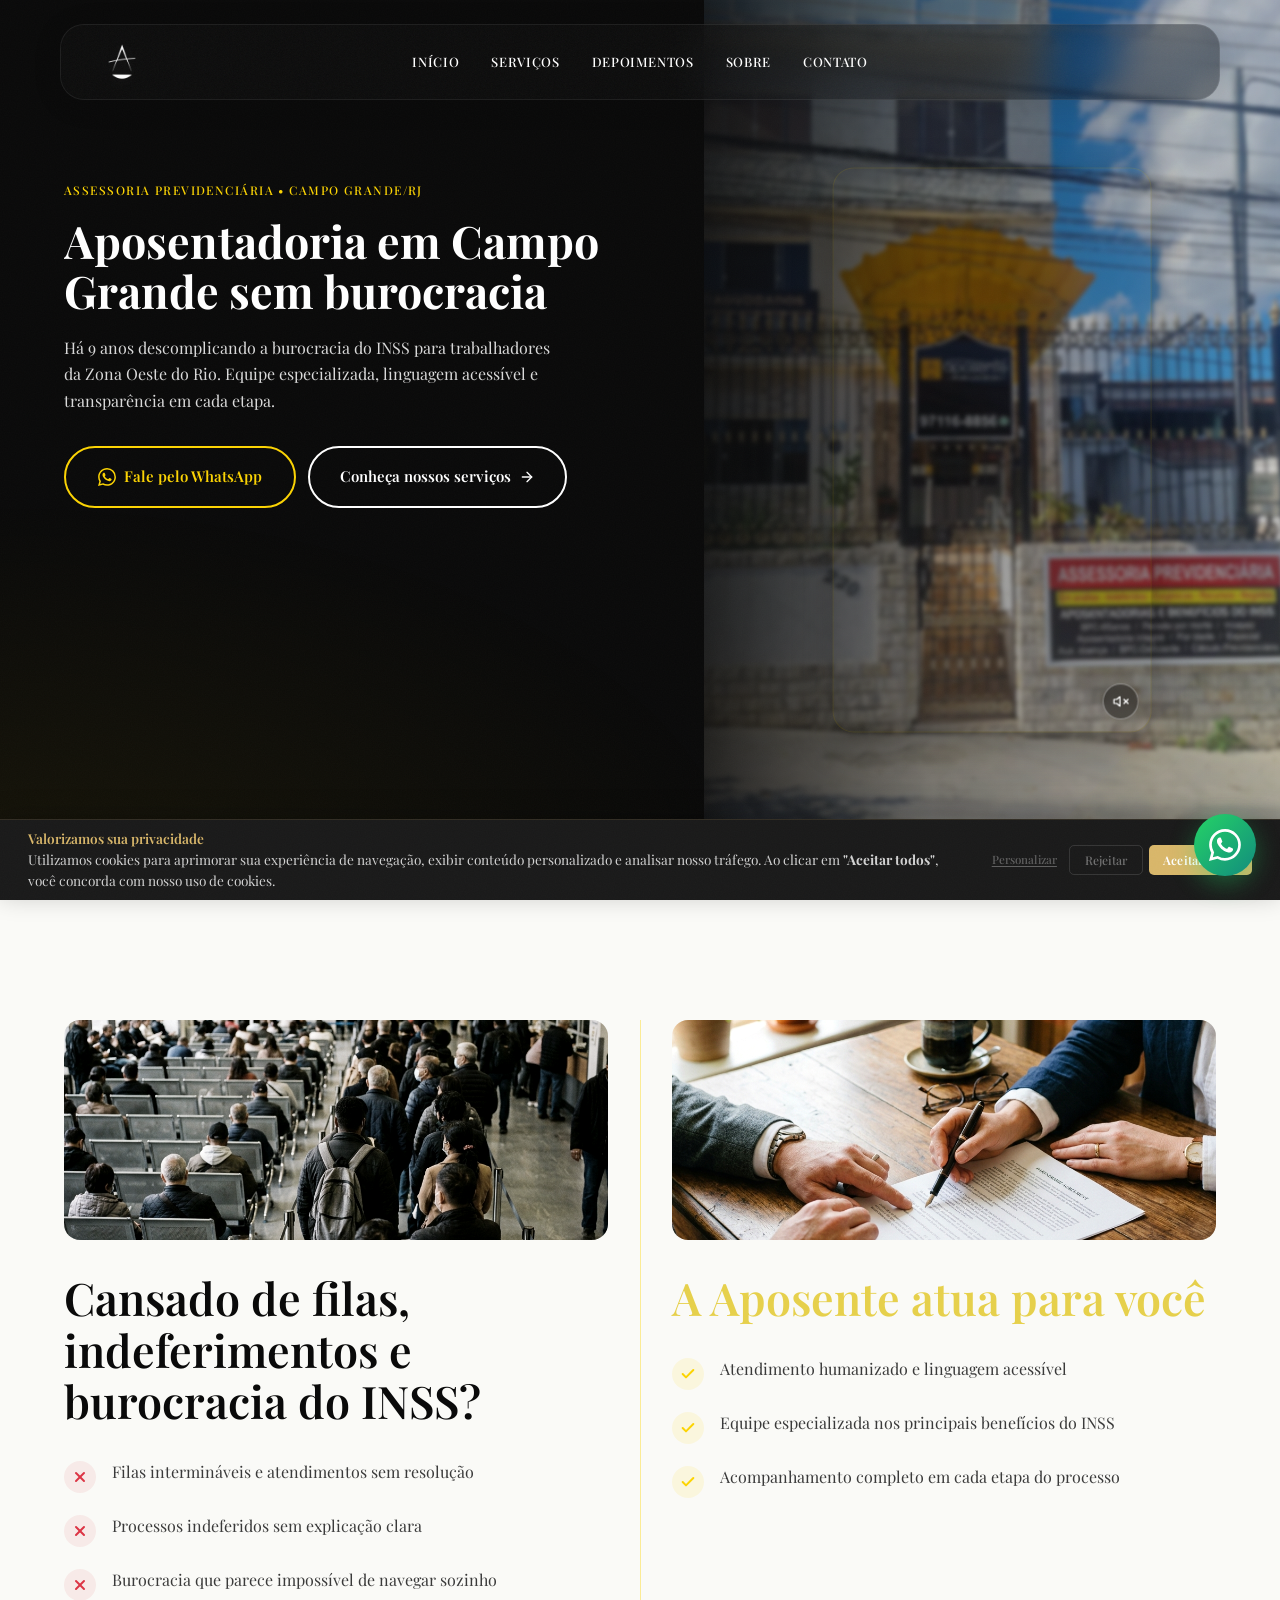
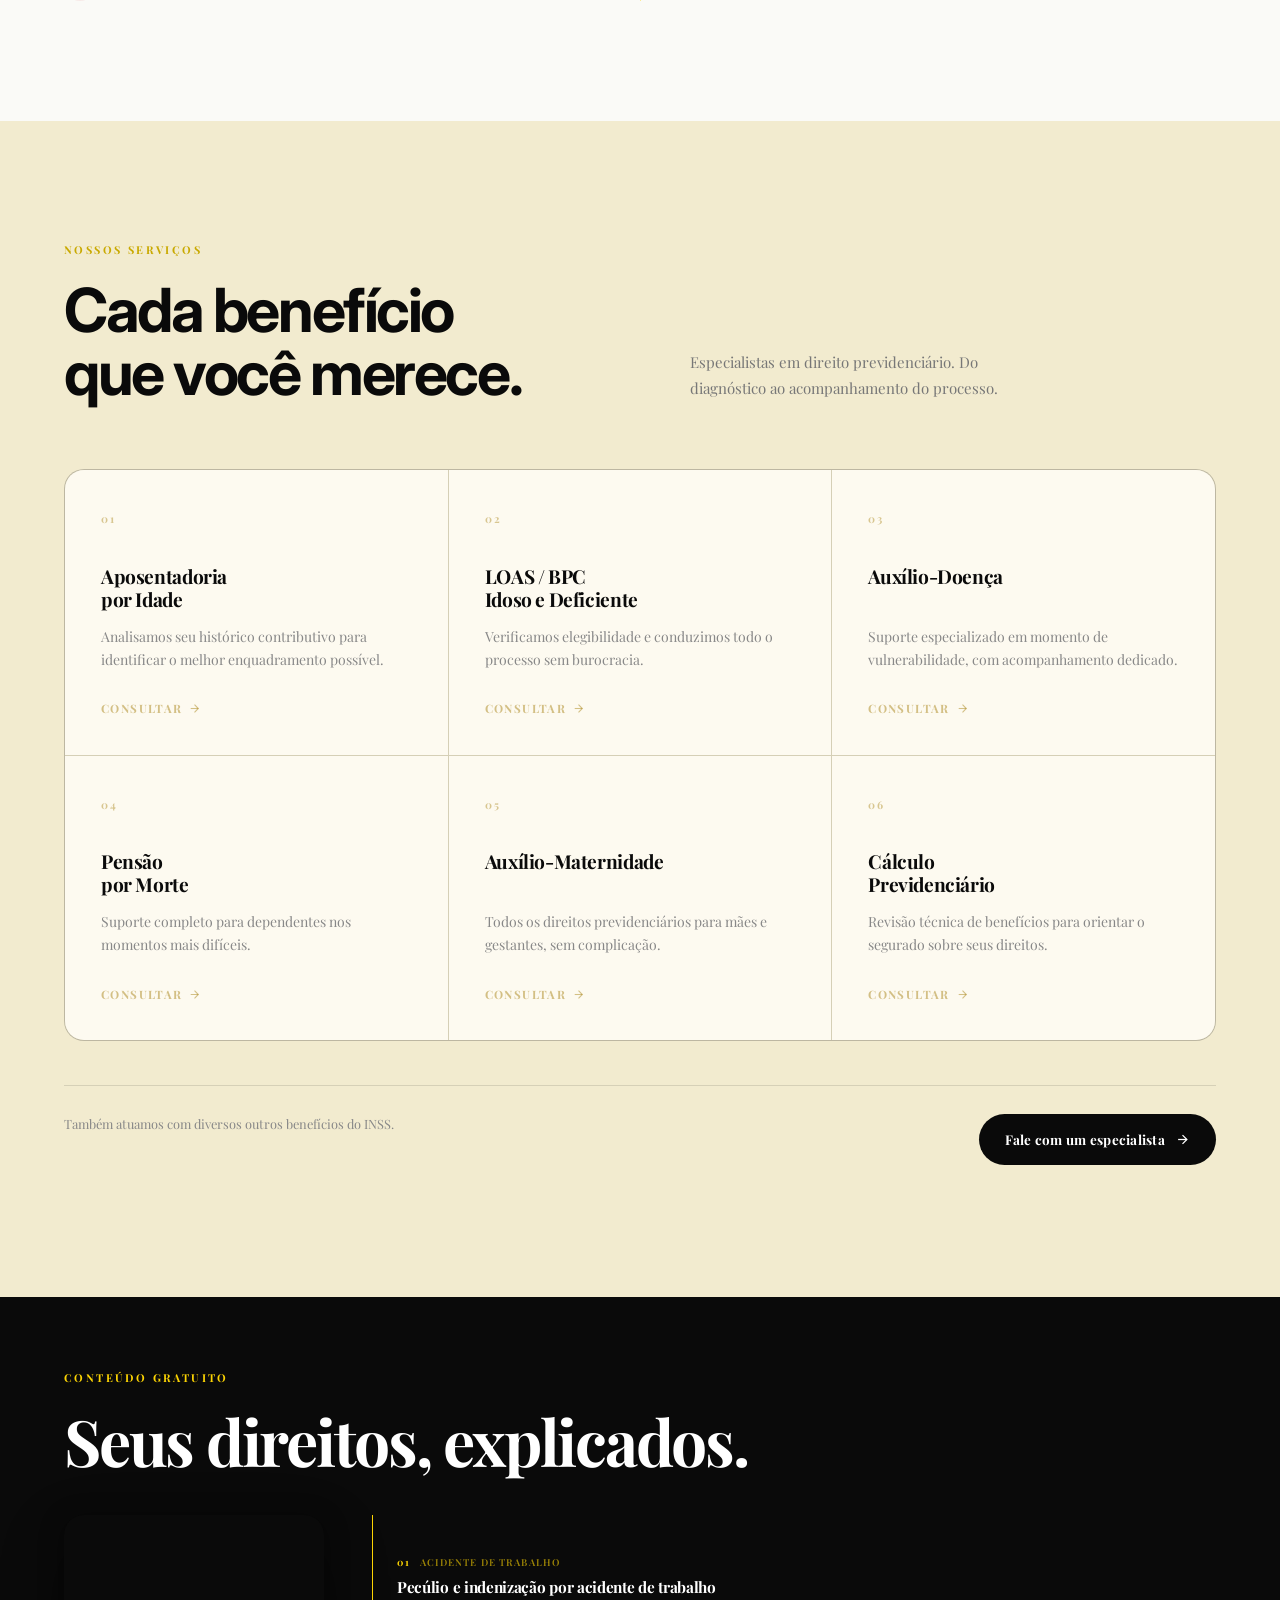
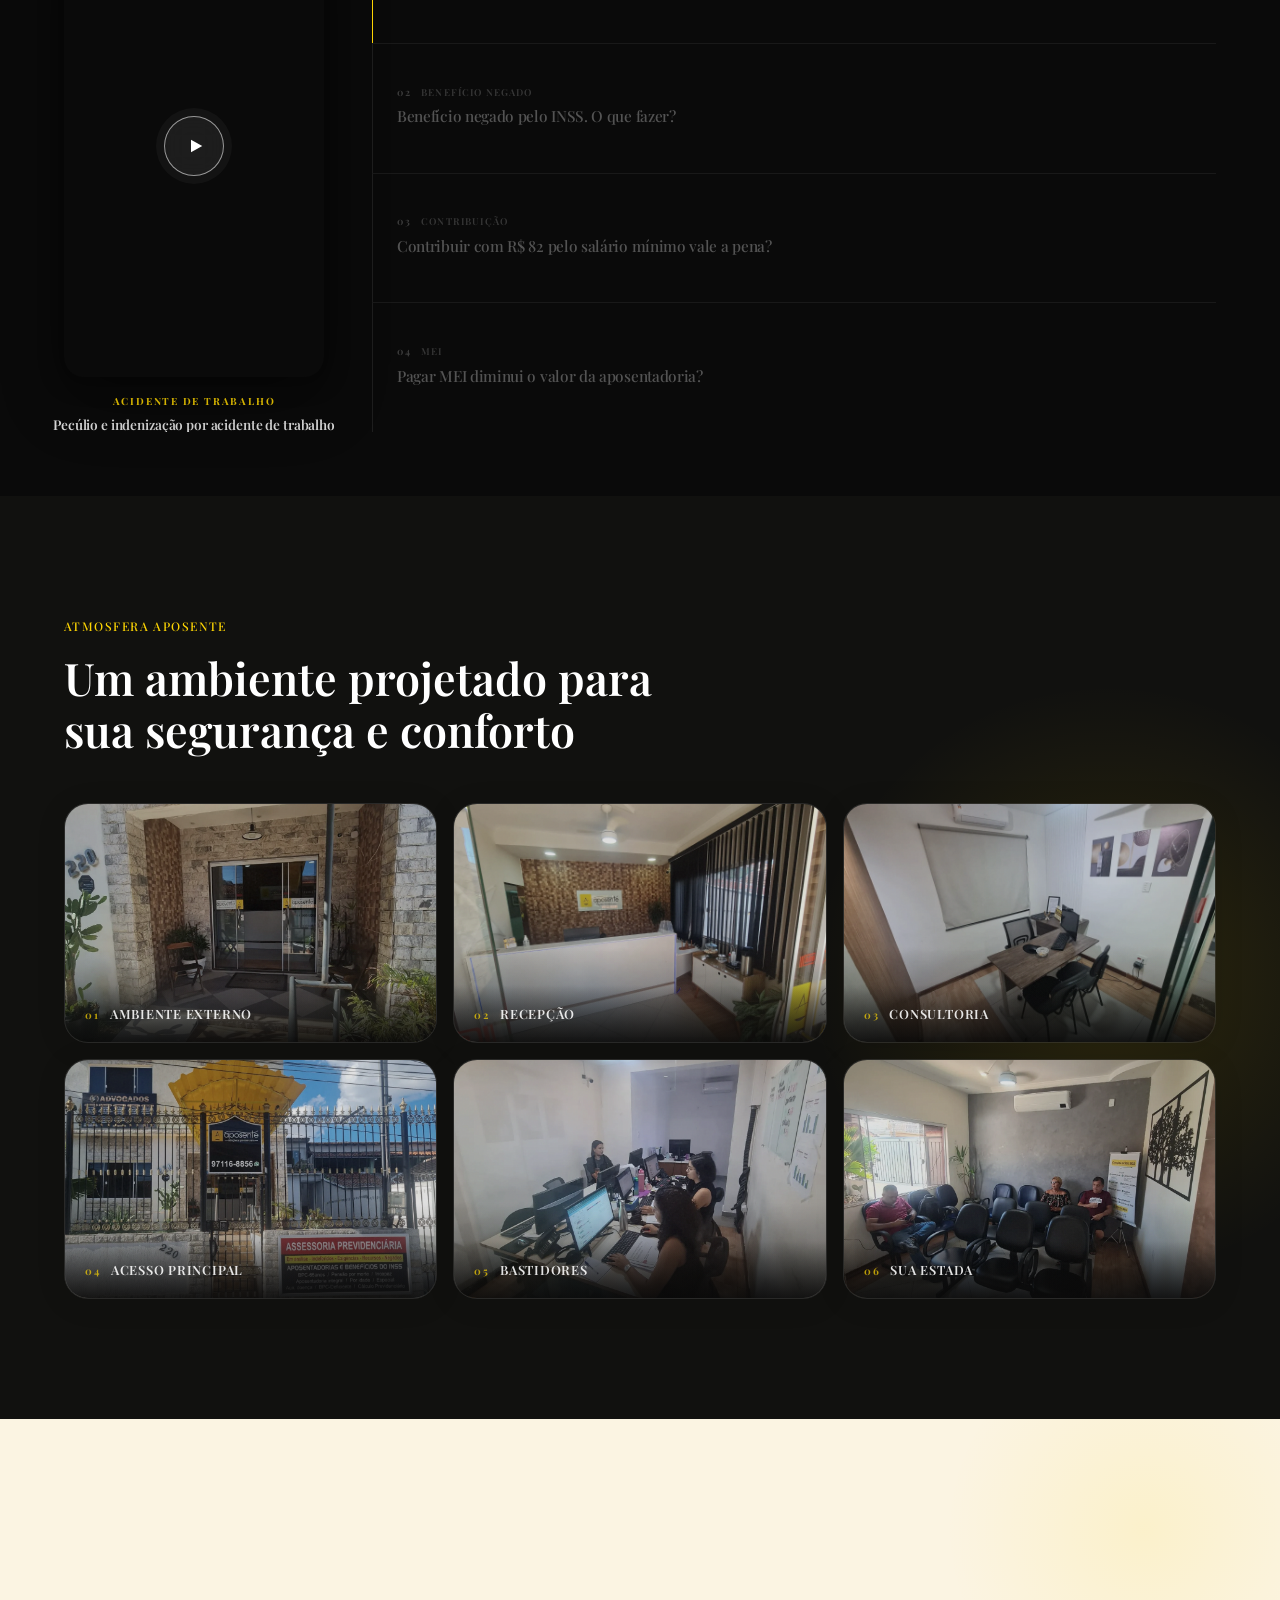
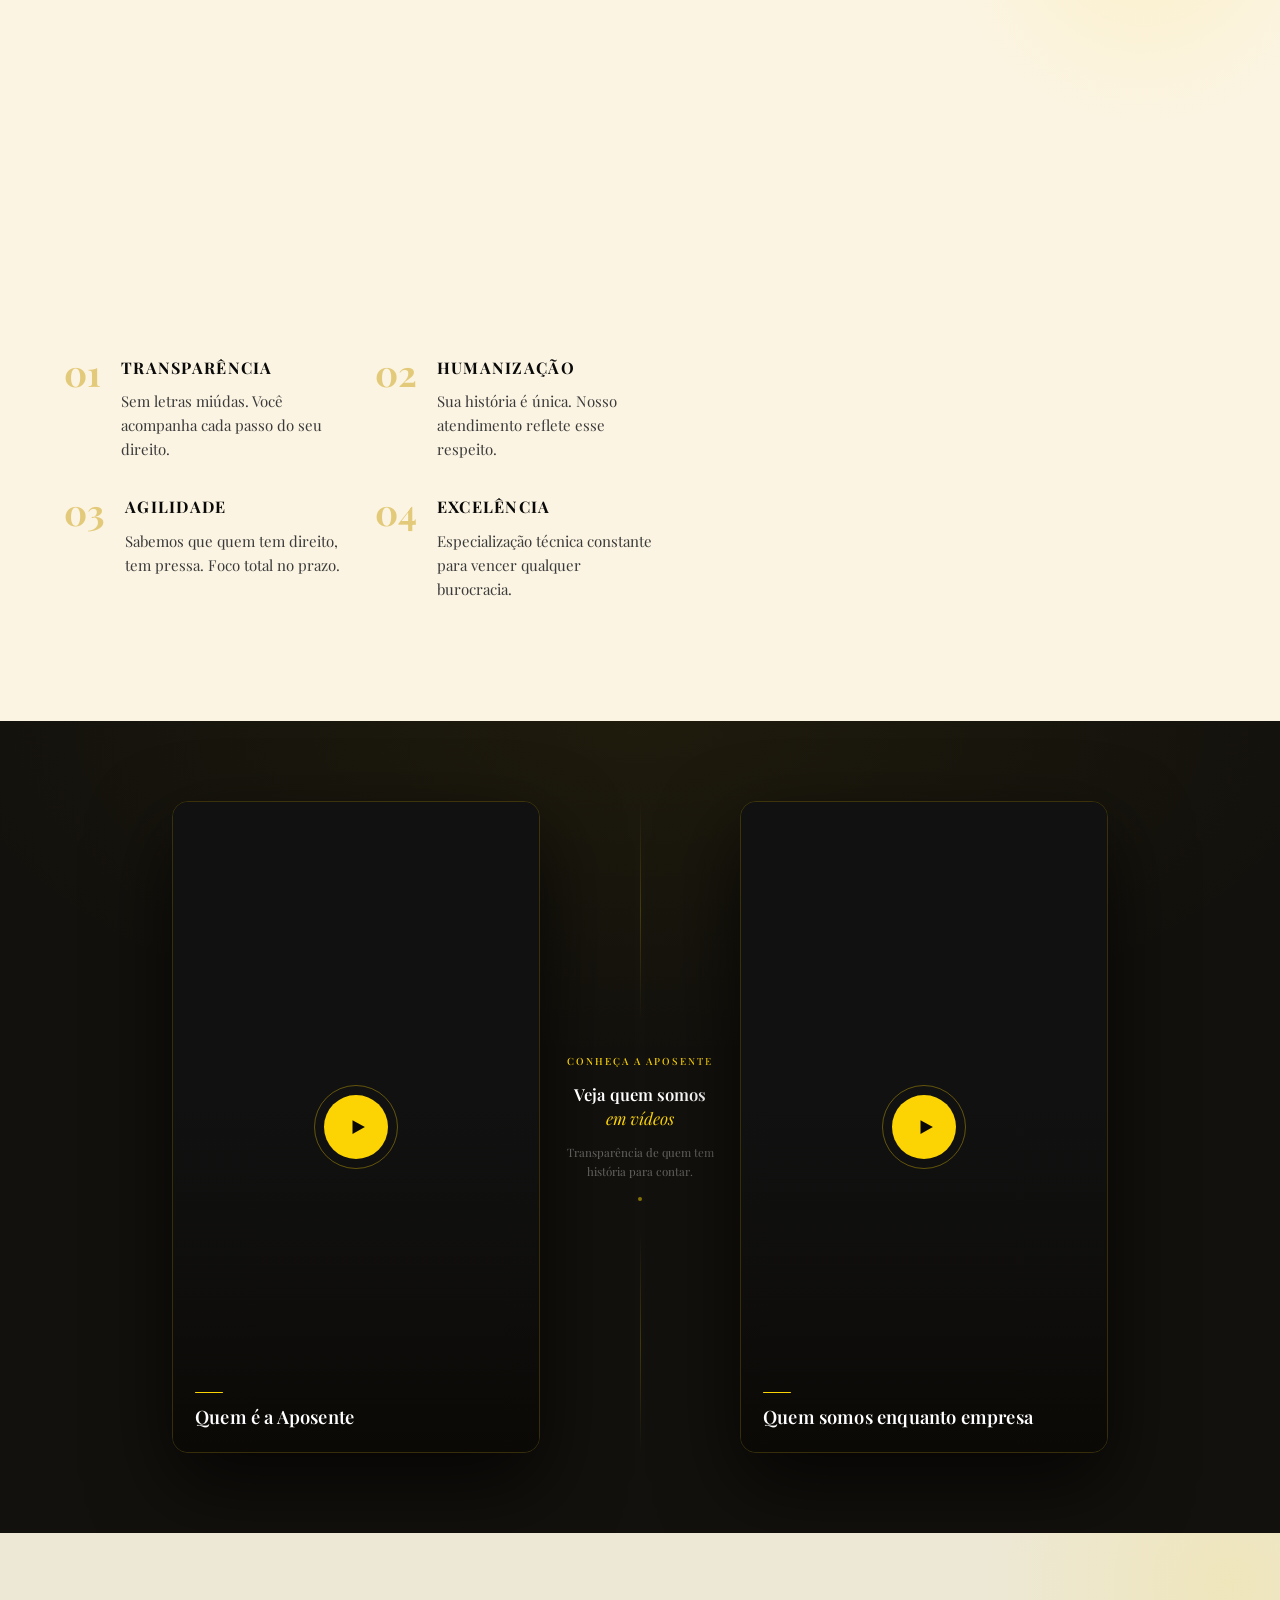
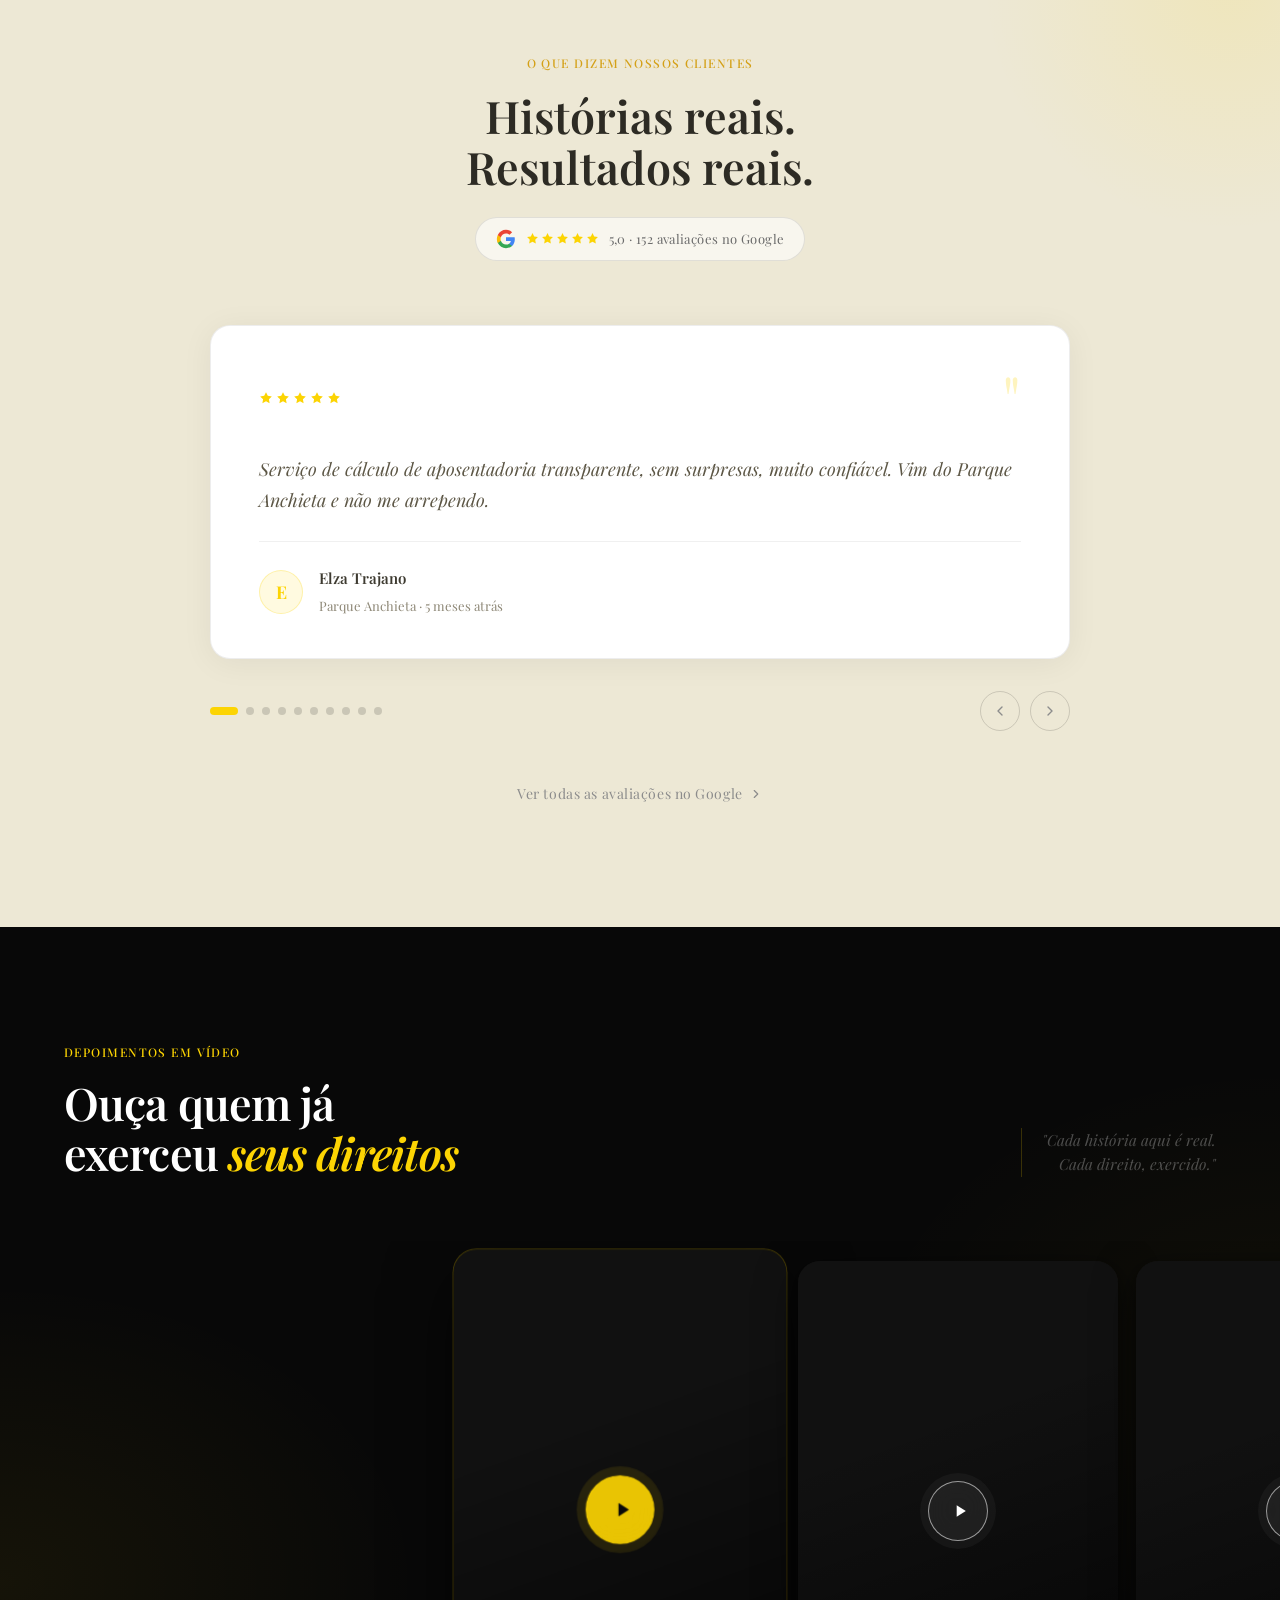
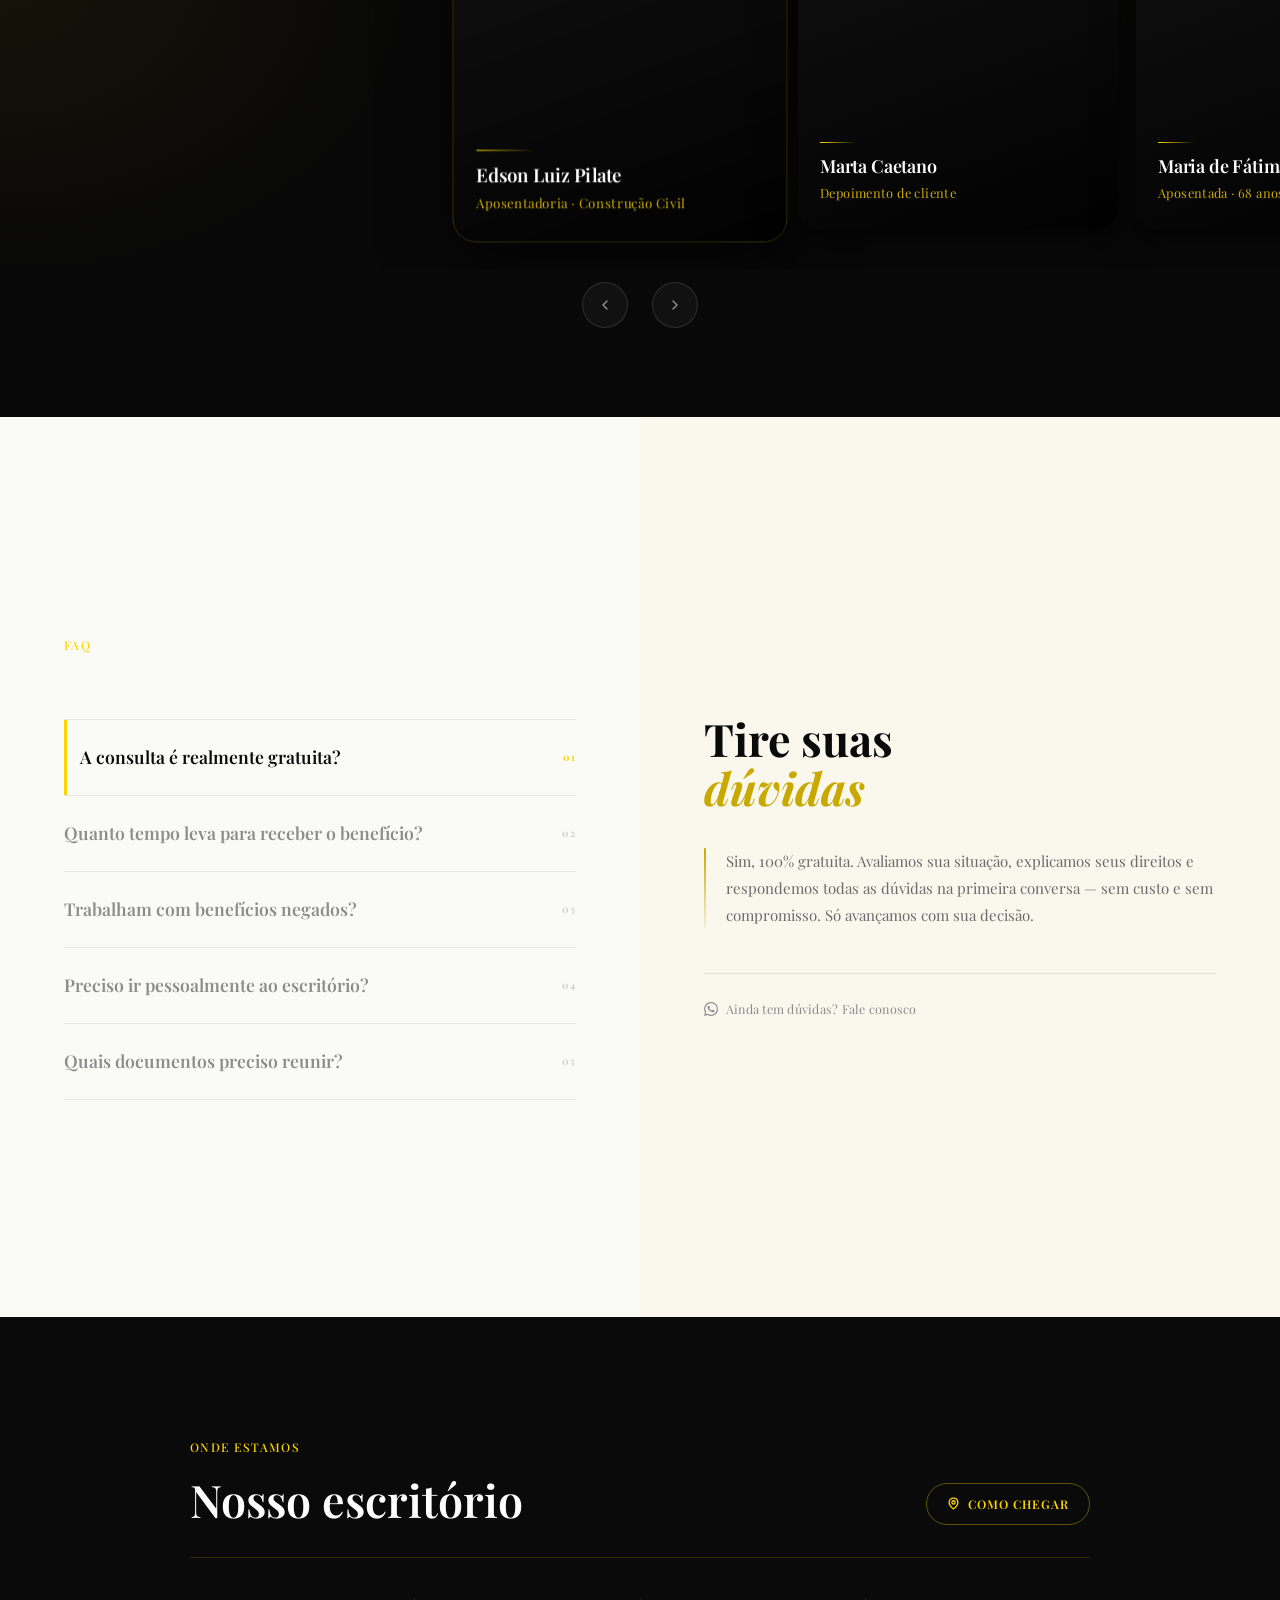
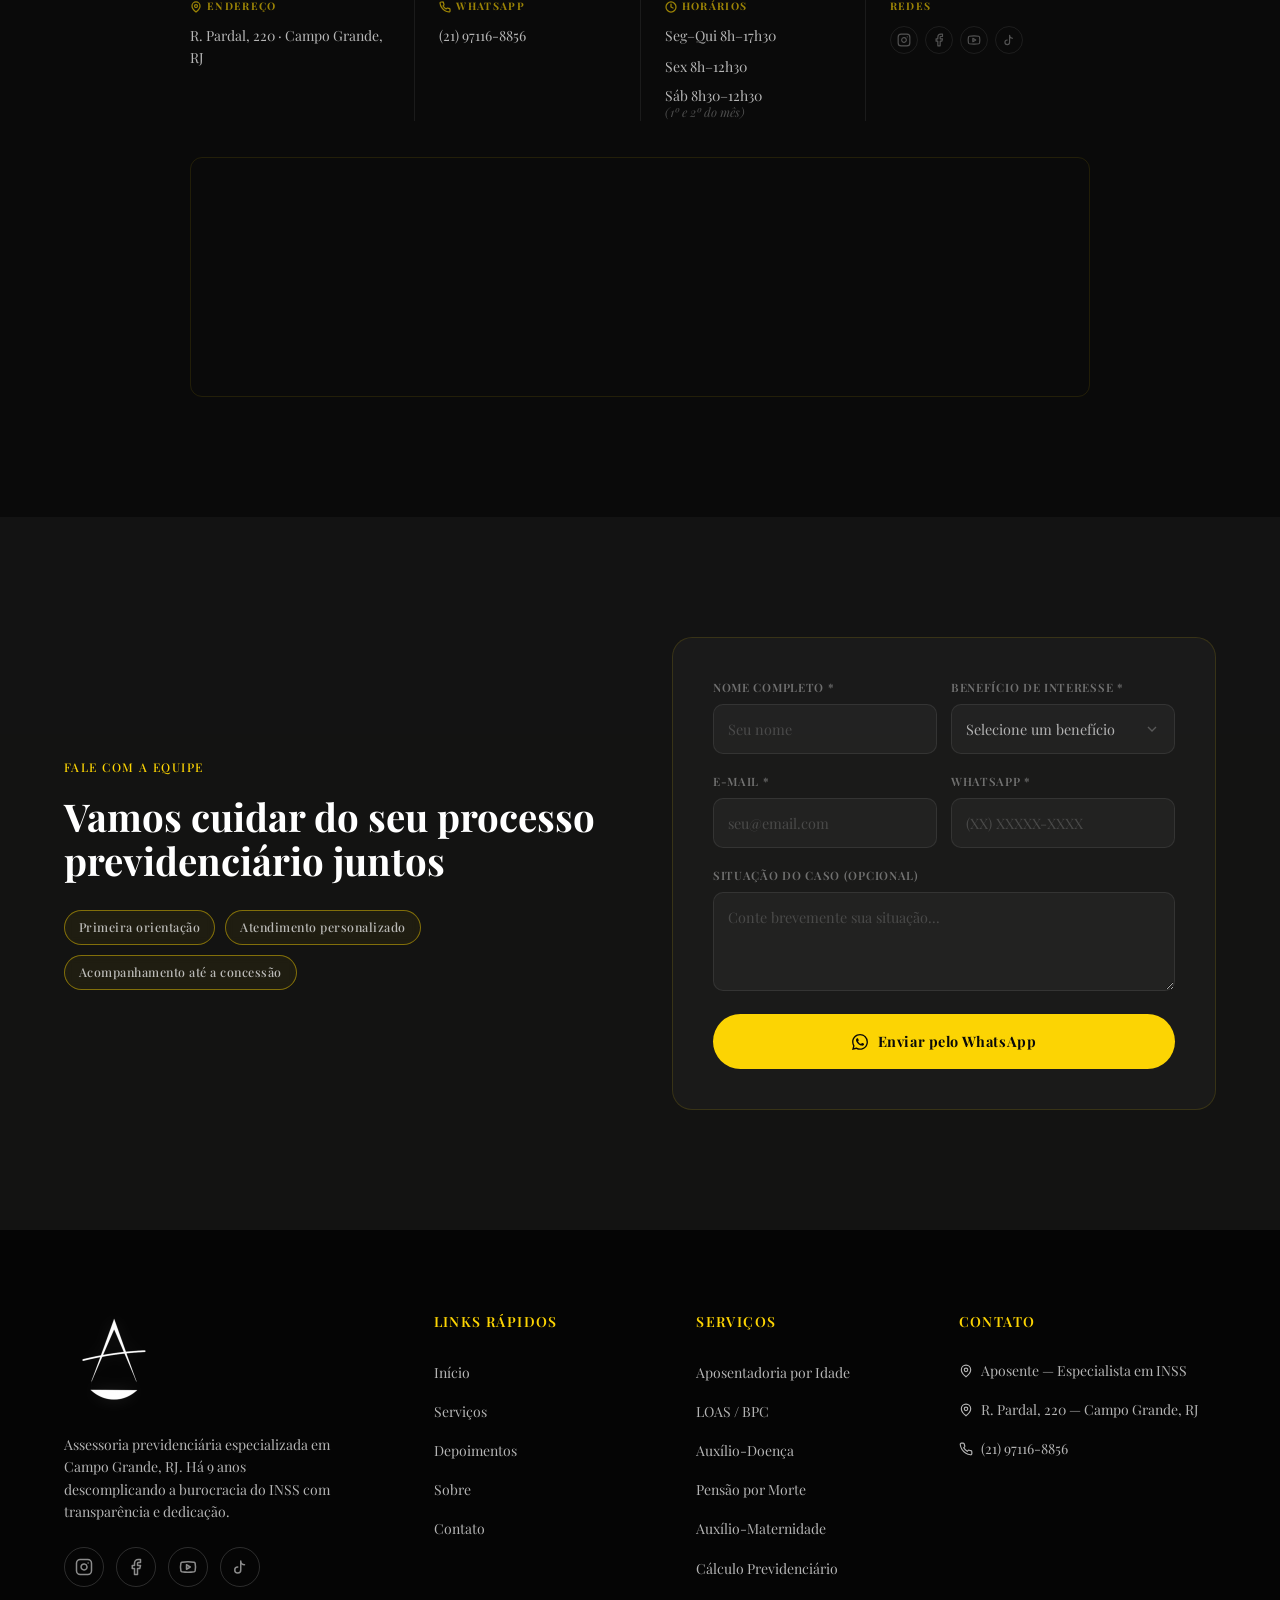
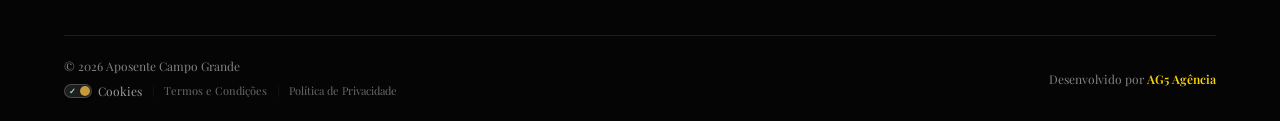
==== commit c581c770: "Fix:aj" ====
--- a/index.html
+++ b/index.html
@@ -334,8 +334,7 @@
           <img src="Assets/aposente-fachada-placa-assessoria.webp" alt="Fachada da Aposente Campo Grande — Assessoria Previdenciária" class="hero-image" loading="eager" fetchpriority="high" width="720" height="900" />
           <div class="hero-video-frame">
             <video class="hero-video" id="hero-video" src="https://assets.cdn.filesafe.space/7hzaWcGgawCV1WudlwA7/media/6a0882e40a69f1e7669927f8.mp4" autoplay muted loop playsinline></video>
-          </div>
-          <button class="hero-sound-btn" id="heroSoundBtn" aria-label="Ativar som">
+            <button class="hero-sound-btn" id="heroSoundBtn" aria-label="Ativar som">
             <svg class="hero-icon-muted" viewBox="0 0 24 24" fill="none" stroke="currentColor" stroke-width="1.8" stroke-linecap="round" stroke-linejoin="round">
               <polygon points="11 5 6 9 2 9 2 15 6 15 11 19 11 5"/>
               <line x1="23" y1="9" x2="17" y2="15"/><line x1="17" y1="9" x2="23" y2="15"/>
@@ -346,6 +345,7 @@
               <path d="M19.07 4.93a10 10 0 0 1 0 14.14"/>
             </svg>
           </button>
+          </div>
           <div class="hero-overlay"></div>
           <div class="hero-gold-shape"></div>
         </div>
--- a/style.css
+++ b/style.css
@@ -625,8 +625,8 @@
 
 .hero-sound-btn {
   position: absolute;
-  bottom: 20px;
-  right: 20px;
+  bottom: 12px;
+  right: 12px;
   z-index: 4;
   width: 36px;
   height: 36px;
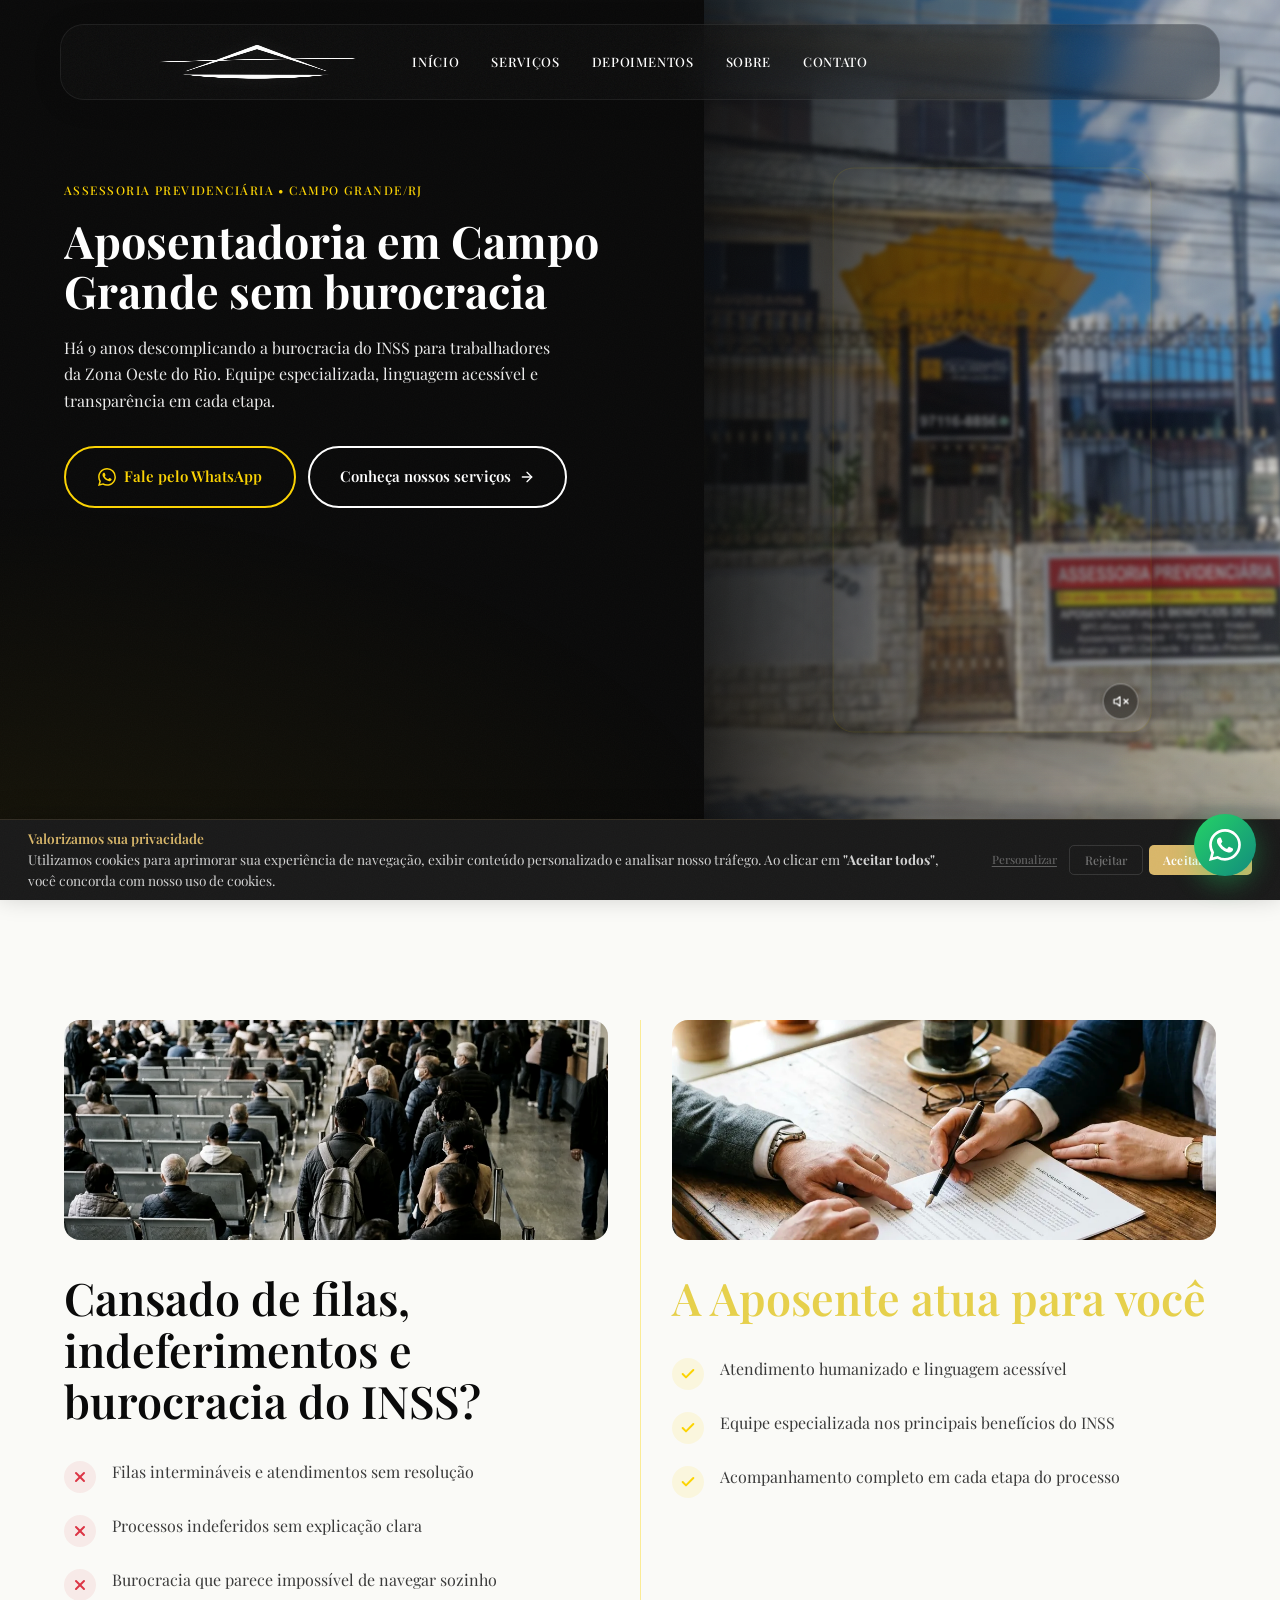
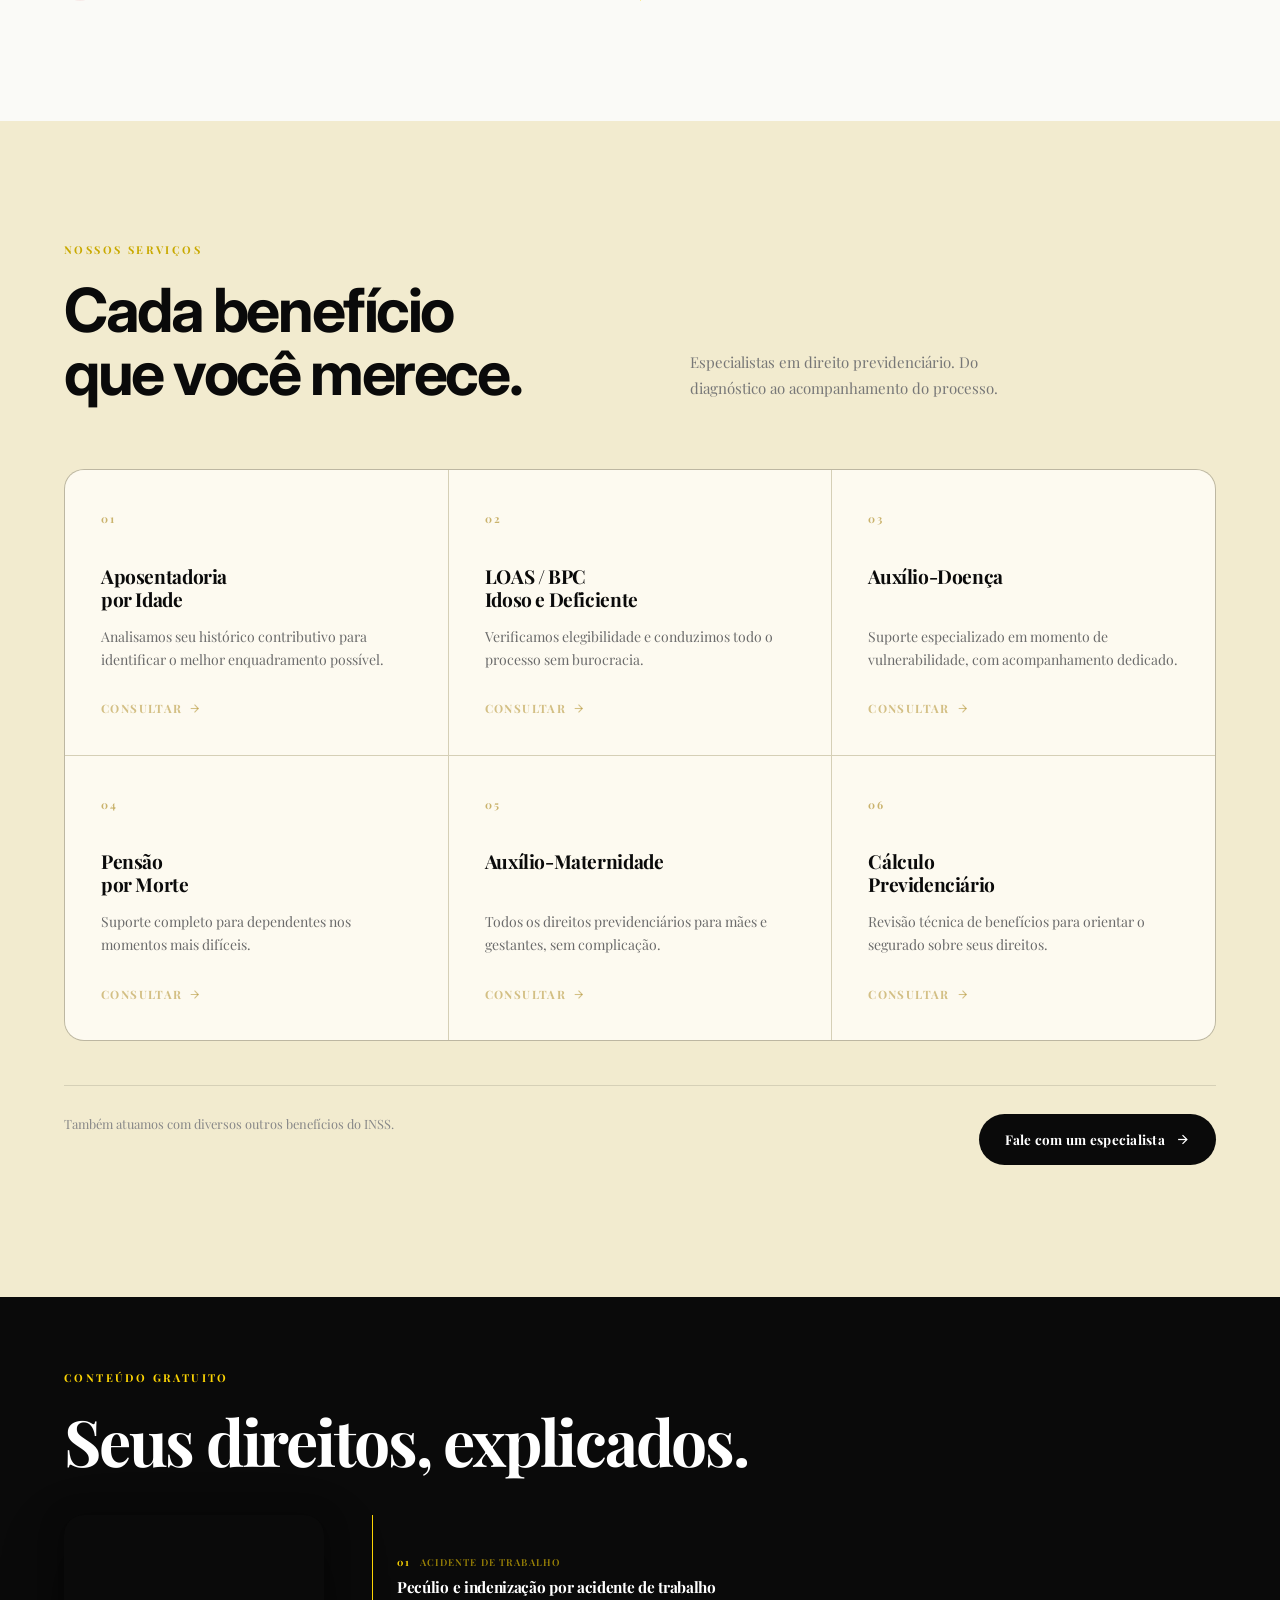
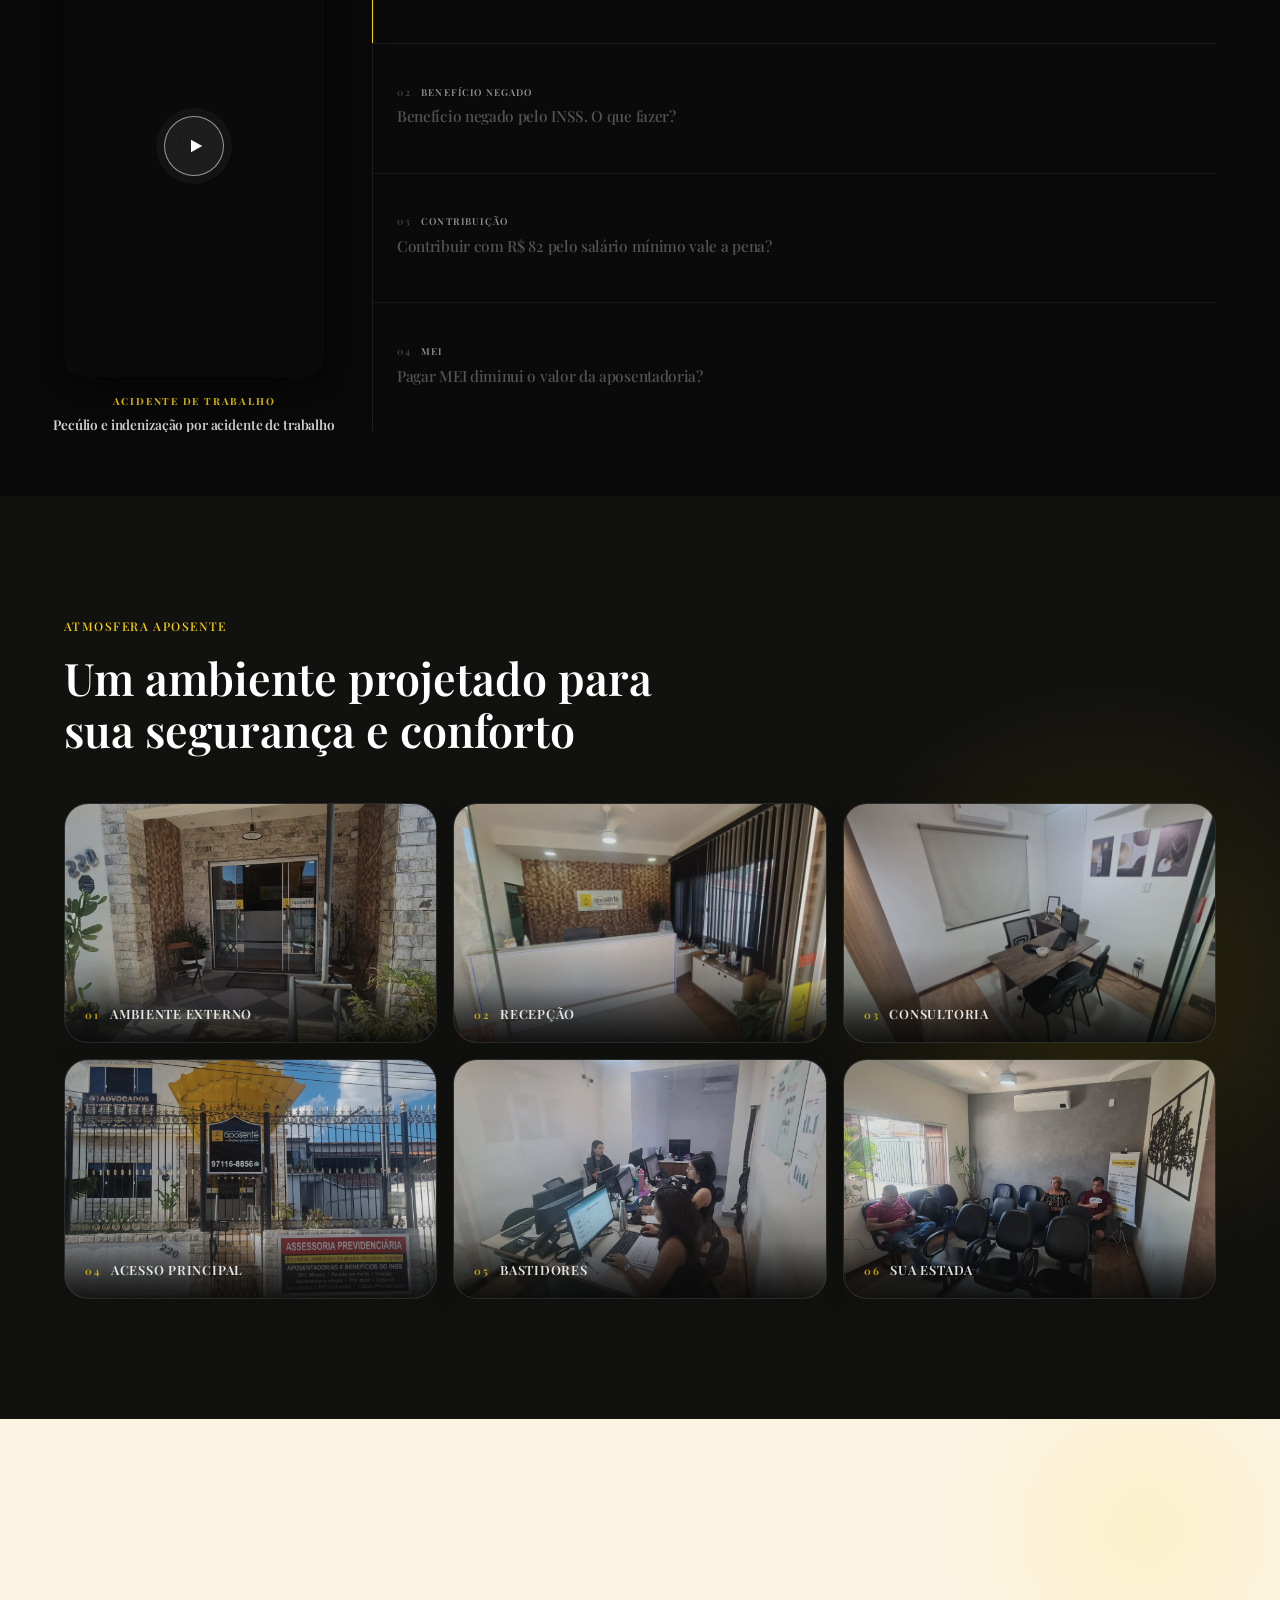
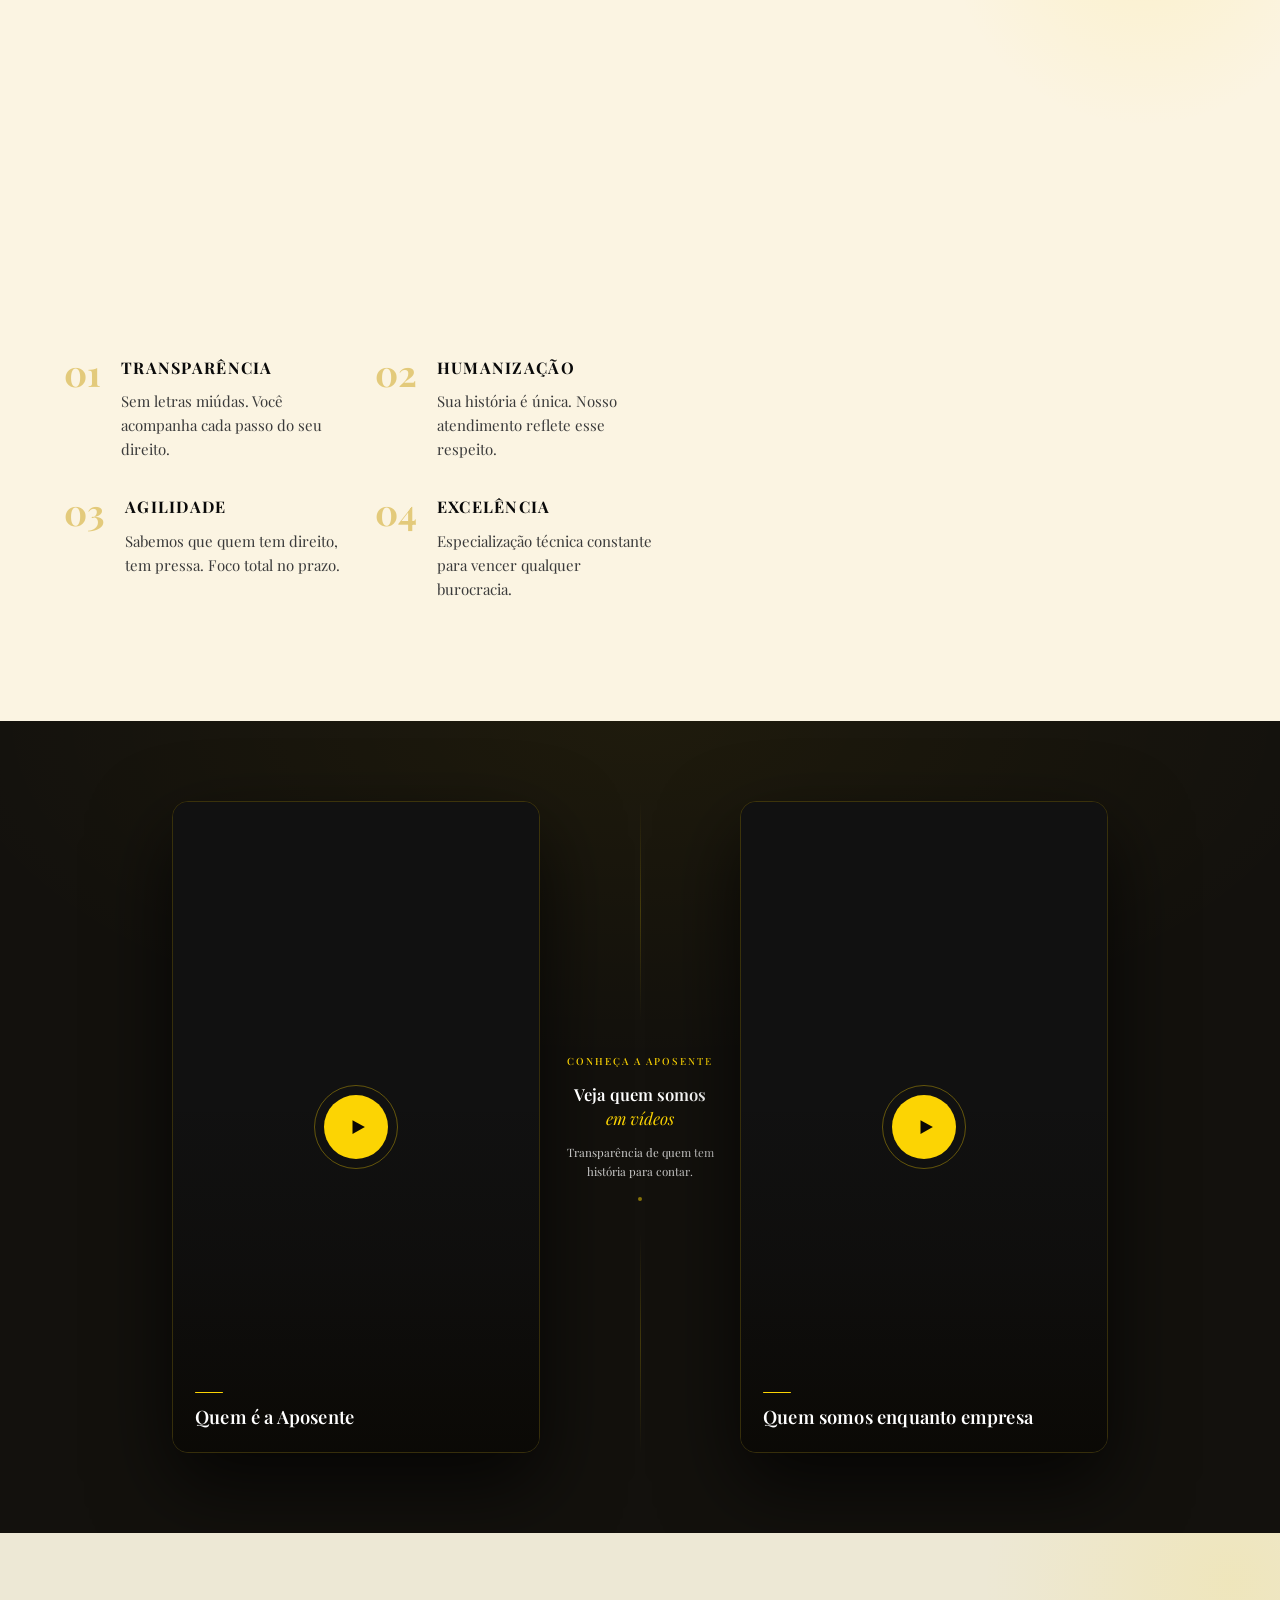
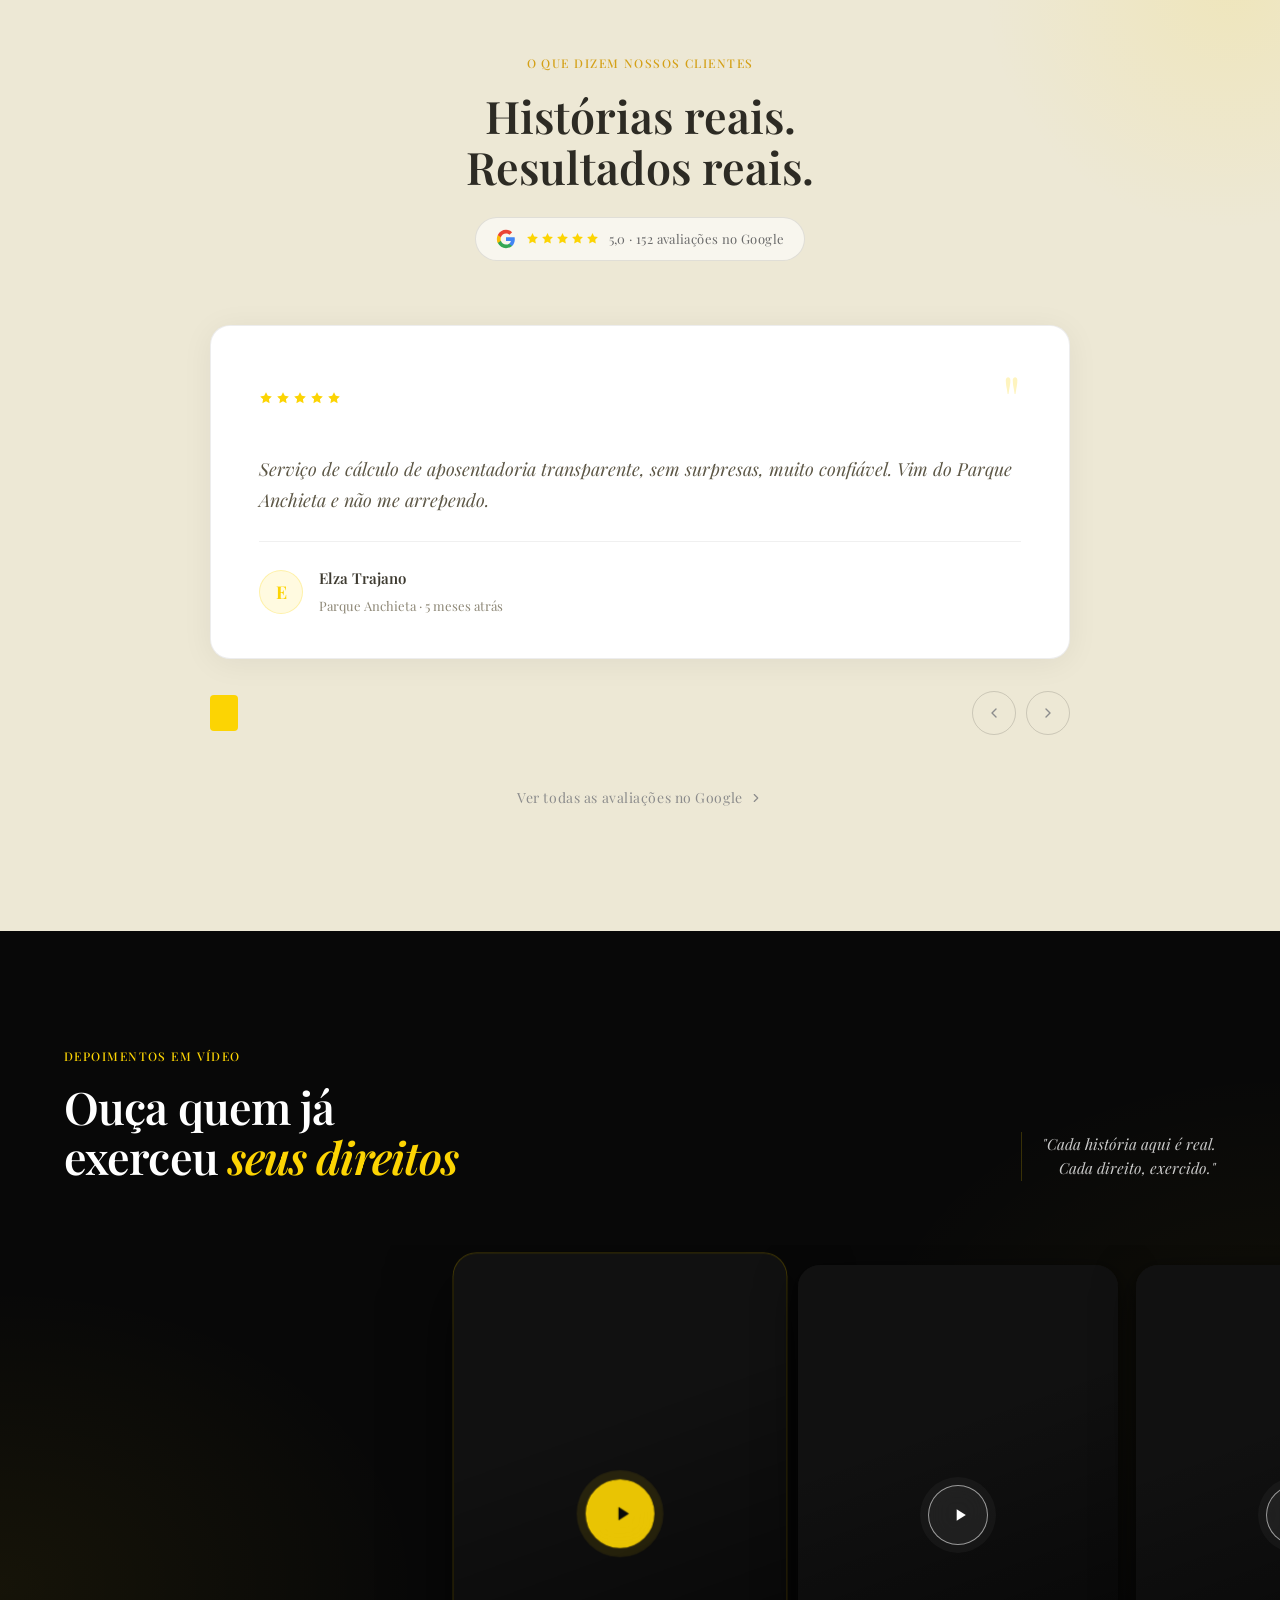
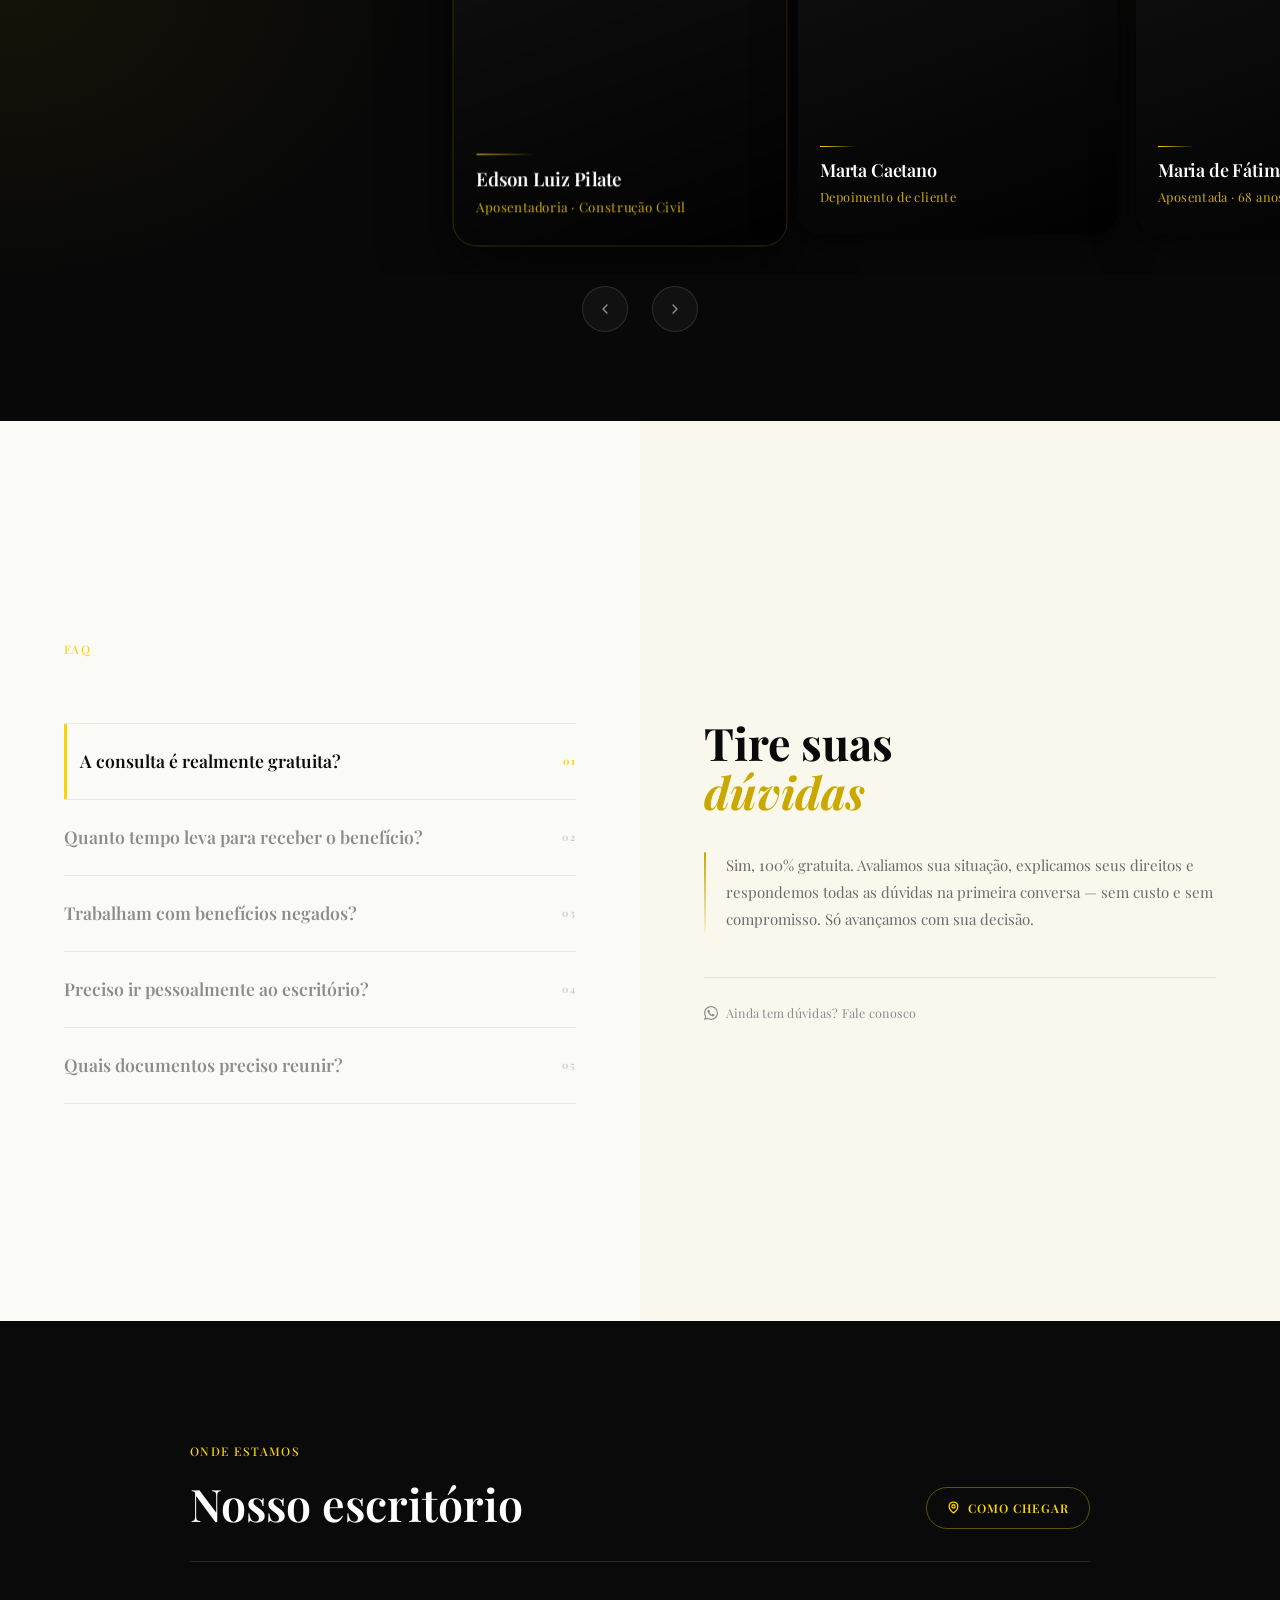
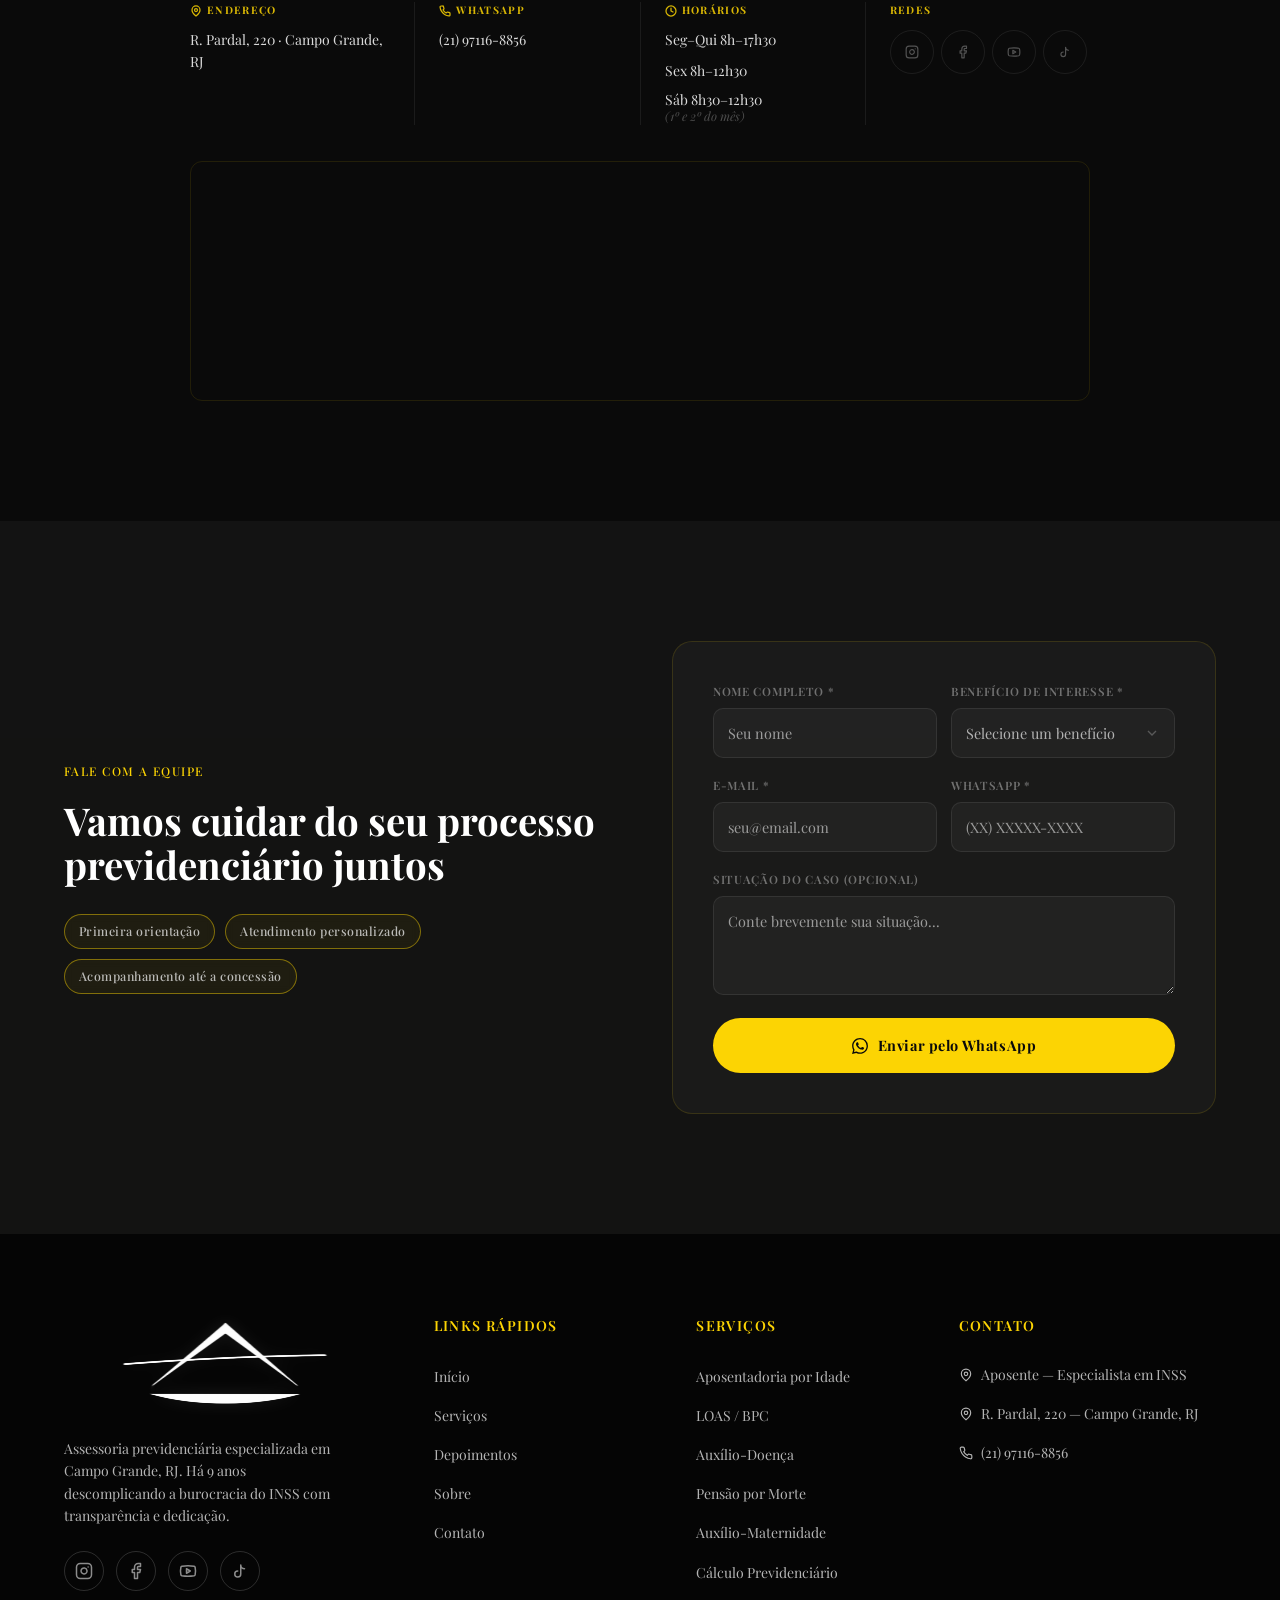
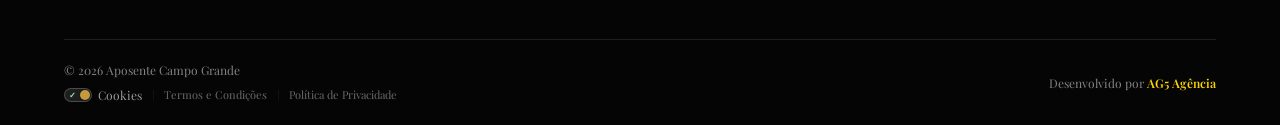
==== commit d7b5a0f3: "fix:" ====
--- a/index.html
+++ b/index.html
@@ -278,9 +278,12 @@
 
   <link rel="preconnect" href="https://fonts.googleapis.com" />
   <link rel="preconnect" href="https://fonts.gstatic.com" crossorigin />
-  <link href="https://fonts.googleapis.com/css2?family=Inter:wght@400;500;600;700&family=Outfit:wght@300;400;500;600;700&family=Playfair+Display:ital,wght@0,400;0,600;0,700;1,400&display=swap" rel="stylesheet" />
+  <link rel="preload" href="https://fonts.googleapis.com/css2?family=Inter:wght@400;500;600;700&family=Outfit:wght@300;400;500;600;700&family=Playfair+Display:ital,wght@0,400;0,600;0,700;1,400&display=swap" as="style" onload="this.onload=null;this.rel='stylesheet'">
+  <noscript><link href="https://fonts.googleapis.com/css2?family=Inter:wght@400;500;600;700&family=Outfit:wght@300;400;500;600;700&family=Playfair+Display:ital,wght@0,400;0,600;0,700;1,400&display=swap" rel="stylesheet"></noscript>
+  <link rel="preload" href="style.css" as="style">
   <link rel="stylesheet" href="style.css" />
-  <link rel="stylesheet" href="cookie-banner.css" />
+  <link rel="preload" href="cookie-banner.css" as="style" onload="this.onload=null;this.rel='stylesheet'">
+  <noscript><link rel="stylesheet" href="cookie-banner.css"></noscript>
   <link rel="icon" type="image/x-icon" href="Assets/favicon-aposente.ico">
 </head>
 <body>
@@ -289,7 +292,7 @@
   <header class="navbar" id="navbar">
     <div class="navbar-container">
       <a href="#inicio" class="navbar-logo" aria-label="Aposente Campo Grande - Voltar ao topo">
-        <img src="Assets/logo-aposente-simbolo-desktop.webp" alt="Aposente Campo Grande" class="logo-img logo-img--desktop" />
+        <img src="Assets/logo-aposente-simbolo-desktop.webp" alt="Aposente Campo Grande" class="logo-img logo-img--desktop" width="400" height="400" />
       </a>
 
       <nav class="navbar-nav" aria-label="Navegação principal">
@@ -316,10 +319,10 @@
     <section class="hero" id="inicio" aria-label="Hero">
       <div class="hero-grid">
         <div class="hero-content">
-          <span class="eyebrow hero-eyebrow" data-animate="fade">Assessoria Previdenciária • Campo Grande/RJ</span>
-          <h1 class="hero-title" data-animate="clip">Aposentadoria em Campo Grande sem burocracia</h1>
-          <p class="hero-subtitle" data-animate="fade-up">Há 9 anos descomplicando a burocracia do INSS para trabalhadores da Zona Oeste do Rio. Equipe especializada, linguagem acessível e transparência em cada etapa.</p>
-          <div class="hero-ctas" data-animate="fade-up">
+          <span class="eyebrow hero-eyebrow">Assessoria Previdenciária • Campo Grande/RJ</span>
+          <h1 class="hero-title">Aposentadoria em Campo Grande sem burocracia</h1>
+          <p class="hero-subtitle">Há 9 anos descomplicando a burocracia do INSS para trabalhadores da Zona Oeste do Rio. Equipe especializada, linguagem acessível e transparência em cada etapa.</p>
+          <div class="hero-ctas">
             <a href="https://wa.me/5521971168856?text=Ol%C3%A1%2C%20vim%20atrav%C3%A9s%20do%20site%20e%20gostaria%20de%20uma%20informa%C3%A7%C3%A3o." target="_blank" rel="noopener noreferrer" class="btn-primary">
               <svg width="18" height="18" viewBox="0 0 24 24" fill="currentColor"><path d="M17.472 14.382c-.297-.149-1.758-.867-2.03-.967-.273-.099-.471-.148-.67.15-.197.297-.767.966-.94 1.164-.173.199-.347.223-.644.075-.297-.15-1.255-.463-2.39-1.475-.883-.788-1.48-1.761-1.653-2.059-.173-.297-.018-.458.13-.606.134-.133.298-.347.446-.52.149-.174.198-.298.298-.497.099-.198.05-.371-.025-.52-.075-.149-.669-1.612-.916-2.207-.242-.579-.487-.5-.669-.51-.173-.008-.371-.01-.57-.01-.198 0-.52.074-.792.372-.272.297-1.04 1.016-1.04 2.479 0 1.462 1.065 2.875 1.213 3.074.149.198 2.096 3.2 5.077 4.487.709.306 1.262.489 1.694.625.712.227 1.36.195 1.871.118.571-.085 1.758-.719 2.006-1.413.248-.694.248-1.289.173-1.413-.074-.124-.272-.198-.57-.347m-5.421 7.403h-.004a9.87 9.87 0 01-5.031-1.378l-.361-.214-3.741.982.998-3.648-.235-.374a9.86 9.86 0 01-1.51-5.26c.001-5.45 4.436-9.884 9.888-9.884 2.64 0 5.122 1.03 6.988 2.898a9.825 9.825 0 012.893 6.994c-.003 5.45-4.437 9.884-9.885 9.884m8.413-18.297A11.815 11.815 0 0012.05 0C5.495 0 .16 5.335.157 11.892c0 2.096.547 4.142 1.588 5.945L.057 24l6.305-1.654a11.882 11.882 0 005.683 1.448h.005c6.554 0 11.89-5.335 11.893-11.893a11.821 11.821 0 00-3.48-8.413z"/></svg>
               Fale pelo WhatsApp
@@ -330,7 +333,7 @@
             </a>
           </div>
         </div>
-        <div class="hero-image-wrapper" data-animate="slide-right">
+        <div class="hero-image-wrapper">
           <img src="Assets/aposente-fachada-placa-assessoria.webp" alt="Fachada da Aposente Campo Grande — Assessoria Previdenciária" class="hero-image" loading="eager" fetchpriority="high" width="720" height="900" />
           <div class="hero-video-frame">
             <video class="hero-video" id="hero-video" src="https://assets.cdn.filesafe.space/7hzaWcGgawCV1WudlwA7/media/6a0882e40a69f1e7669927f8.mp4" autoplay muted loop playsinline></video>
@@ -381,9 +384,9 @@
           <div class="dor-col">
             <div class="dor-solucao-img-wrap reveal">
               <img
-                src="images/dor-inss.png"
+                src="images/dor-inss.webp"
                 alt="Fila longa de pessoas aguardando atendimento representando burocracia interminável do INSS"
-                width="800" height="420" loading="lazy"
+                width="1024" height="1024" loading="lazy"
                 class="dor-solucao-img dor-solucao-img--dor"
               />
             </div>
@@ -412,9 +415,9 @@
           <div class="solucao-col">
             <div class="dor-solucao-img-wrap reveal">
               <img
-                src="images/solucao-aposente.png"
+                src="images/solucao-aposente.webp"
                 alt="Equipe especializada em atendimento ao cliente acompanhando processo até a concessão do benefício"
-                width="800" height="420" loading="lazy"
+                width="1024" height="1024" loading="lazy"
                 class="dor-solucao-img dor-solucao-img--solucao"
               />
             </div>
@@ -464,42 +467,42 @@
       <div class="container">
         <div class="svc-grid">
 
-          <a href="#contato" class="svc-card reveal" data-scroll>
+          <a href="#contato" class="svc-card reveal" data-scroll aria-label="Consultar sobre Aposentadoria por Idade">
             <span class="svc-card-num">01</span>
             <h3 class="svc-card-title">Aposentadoria<br>por Idade</h3>
             <p class="svc-card-desc">Analisamos seu histórico contributivo para identificar o melhor enquadramento possível.</p>
             <span class="svc-card-link">Consultar <svg width="13" height="13" viewBox="0 0 24 24" fill="none" stroke="currentColor" stroke-width="2"><path d="M5 12h14"/><path d="m12 5 7 7-7 7"/></svg></span>
           </a>
 
-          <a href="#contato" class="svc-card reveal" data-scroll>
+          <a href="#contato" class="svc-card reveal" data-scroll aria-label="Consultar sobre LOAS e BPC">
             <span class="svc-card-num">02</span>
             <h3 class="svc-card-title">LOAS / BPC<br>Idoso e Deficiente</h3>
             <p class="svc-card-desc">Verificamos elegibilidade e conduzimos todo o processo sem burocracia.</p>
             <span class="svc-card-link">Consultar <svg width="13" height="13" viewBox="0 0 24 24" fill="none" stroke="currentColor" stroke-width="2"><path d="M5 12h14"/><path d="m12 5 7 7-7 7"/></svg></span>
           </a>
 
-          <a href="#contato" class="svc-card reveal" data-scroll>
+          <a href="#contato" class="svc-card reveal" data-scroll aria-label="Consultar sobre Auxílio-Doença">
             <span class="svc-card-num">03</span>
             <h3 class="svc-card-title">Auxílio-Doença</h3>
             <p class="svc-card-desc">Suporte especializado em momento de vulnerabilidade, com acompanhamento dedicado.</p>
             <span class="svc-card-link">Consultar <svg width="13" height="13" viewBox="0 0 24 24" fill="none" stroke="currentColor" stroke-width="2"><path d="M5 12h14"/><path d="m12 5 7 7-7 7"/></svg></span>
           </a>
 
-          <a href="#contato" class="svc-card reveal" data-scroll>
+          <a href="#contato" class="svc-card reveal" data-scroll aria-label="Consultar sobre Pensão por Morte">
             <span class="svc-card-num">04</span>
             <h3 class="svc-card-title">Pensão<br>por Morte</h3>
             <p class="svc-card-desc">Suporte completo para dependentes nos momentos mais difíceis.</p>
             <span class="svc-card-link">Consultar <svg width="13" height="13" viewBox="0 0 24 24" fill="none" stroke="currentColor" stroke-width="2"><path d="M5 12h14"/><path d="m12 5 7 7-7 7"/></svg></span>
           </a>
 
-          <a href="#contato" class="svc-card reveal" data-scroll>
+          <a href="#contato" class="svc-card reveal" data-scroll aria-label="Consultar sobre Auxílio-Maternidade">
             <span class="svc-card-num">05</span>
             <h3 class="svc-card-title">Auxílio-Maternidade</h3>
             <p class="svc-card-desc">Todos os direitos previdenciários para mães e gestantes, sem complicação.</p>
             <span class="svc-card-link">Consultar <svg width="13" height="13" viewBox="0 0 24 24" fill="none" stroke="currentColor" stroke-width="2"><path d="M5 12h14"/><path d="m12 5 7 7-7 7"/></svg></span>
           </a>
 
-          <a href="#contato" class="svc-card reveal" data-scroll>
+          <a href="#contato" class="svc-card reveal" data-scroll aria-label="Consultar sobre Cálculo Previdenciário">
             <span class="svc-card-num">06</span>
             <h3 class="svc-card-title">Cálculo<br>Previdenciário</h3>
             <p class="svc-card-desc">Revisão técnica de benefícios para orientar o segurado sobre seus direitos.</p>
@@ -635,7 +638,7 @@
           <!-- 01: Fachada Jardim -->
           <div class="espaco-item reveal" data-animate="fade-up">
             <div class="glass-card card-fachada">
-              <img src="Assets/aposente-entrada-toldo-amarelo.webp" alt="Entrada do escritório Aposente com toldo amarelo" loading="lazy" />
+              <img src="Assets/aposente-entrada-toldo-amarelo.webp" alt="Entrada do escritório Aposente com toldo amarelo" loading="lazy" width="1200" height="1600" />
               <div class="glass-caption">
                 <span class="card-number">01</span>
                 <h3>Ambiente Externo</h3>
@@ -646,7 +649,7 @@
           <!-- 02: Recepção -->
           <div class="espaco-item reveal" data-animate="fade-up" style="transition-delay: 100ms">
             <div class="glass-card">
-              <img src="Assets/aposente-recepcao-balcao-logo.webp" alt="Recepção do escritório" loading="lazy" />
+              <img src="Assets/aposente-recepcao-balcao-logo.webp" alt="Recepção do escritório" loading="lazy" width="1600" height="1200" />
               <div class="glass-caption">
                 <span class="card-number">02</span>
                 <h3>Recepção</h3>
@@ -657,7 +660,7 @@
           <!-- 03: Reunião -->
           <div class="espaco-item reveal" data-animate="fade-up" style="transition-delay: 200ms">
             <div class="glass-card">
-              <img src="Assets/aposente-sala-reuniao-projetor.webp" alt="Sala de reuniões" loading="lazy" />
+              <img src="Assets/aposente-sala-reuniao-projetor.webp" alt="Sala de reuniões" loading="lazy" width="1600" height="1200" />
               <div class="glass-caption">
                 <span class="card-number">03</span>
                 <h3>Consultoria</h3>
@@ -668,7 +671,7 @@
           <!-- 04: Fachada Exterior / Número 220 -->
           <div class="espaco-item reveal" data-animate="fade-up" style="transition-delay: 300ms">
             <div class="glass-card card-numero">
-              <img src="Assets/aposente-fachada-placa-assessoria.webp" alt="Placa de assessoria na fachada" loading="lazy" />
+              <img src="Assets/aposente-fachada-placa-assessoria.webp" alt="Placa de assessoria na fachada" loading="lazy" width="1200" height="1600" />
               <div class="glass-caption">
                 <span class="card-number">04</span>
                 <h3>Acesso Principal</h3>
@@ -679,7 +682,7 @@
           <!-- 05: Sala Operacional -->
           <div class="espaco-item reveal" data-animate="fade-up" style="transition-delay: 400ms">
             <div class="glass-card">
-              <img src="Assets/aposente-equipe-sala-operacional.webp" alt="Equipe operacional" loading="lazy" />
+              <img src="Assets/aposente-equipe-sala-operacional.webp" alt="Equipe operacional" loading="lazy" width="1200" height="1600" />
               <div class="glass-caption">
                 <span class="card-number">05</span>
                 <h3>Bastidores</h3>
@@ -690,7 +693,7 @@
           <!-- 06: Sala de Espera -->
           <div class="espaco-item reveal" data-animate="fade-up" style="transition-delay: 500ms">
             <div class="glass-card">
-              <img src="Assets/aposente-sala-espera-clientes.webp" alt="Sala de espera" loading="lazy" />
+              <img src="Assets/aposente-sala-espera-clientes.webp" alt="Sala de espera" loading="lazy" width="1200" height="1600" />
               <div class="glass-caption">
                 <span class="card-number">06</span>
                 <h3>Sua Estada</h3>
@@ -753,7 +756,7 @@
             <div class="image-premium-wrapper">
               <p class="sobre-img-caption"><span class="sobre-img-eyebrow">Nossa Essência</span><br>Expertise com Propósito</p>
               <div class="image-frame-magazine">
-                <img src="Assets/aposente-equipe-selfie-escritorio.webp" alt="Equipe Aposente Campo Grande" loading="lazy" />
+                <img src="Assets/aposente-equipe-selfie-escritorio.webp" alt="Equipe Aposente Campo Grande" loading="lazy" width="1200" height="1600" />
                 <div class="frame-accent"></div>
               </div>
               <div class="experience-badge">
@@ -1505,7 +1508,7 @@
       <div class="footer-grid" data-animate="stagger" data-stagger="100">
         <div class="footer-col reveal">
           <a href="#inicio" class="footer-logo-link" aria-label="Aposente Campo Grande - Voltar ao topo">
-            <img src="Assets/logo-aposente-simbolo-desktop.webp" alt="Aposente Campo Grande" class="logo-img logo-img--footer" />
+            <img src="Assets/logo-aposente-simbolo-desktop.webp" alt="Aposente Campo Grande" class="logo-img logo-img--footer" width="400" height="400" />
           </a>
           <p class="footer-desc">Assessoria previdenciária especializada em Campo Grande, RJ. Há 9 anos descomplicando a burocracia do INSS com transparência e dedicação.</p>
           <div class="footer-redes">
@@ -1610,7 +1613,7 @@
   <div class="drawer" id="mobileMenu" role="dialog" aria-modal="true" aria-label="Menu de navegação" aria-hidden="true">
     <div class="drawer-header">
       <a href="#inicio" class="drawer-logo" aria-label="Aposente Campo Grande - Voltar ao topo">
-        <img src="Assets/logo-aposente-icone-mobile.webp" alt="Aposente Campo Grande" class="logo-img logo-img--mobile" />
+        <img src="Assets/logo-aposente-icone-mobile.webp" alt="Aposente Campo Grande" class="logo-img logo-img--mobile" width="200" height="200" />
       </a>
       <button class="drawer-close" id="drawerClose" aria-label="Fechar menu">
         <svg width="24" height="24" viewBox="0 0 24 24" fill="none" stroke="currentColor" stroke-width="2" stroke-linecap="round" stroke-linejoin="round"><path d="M18 6 6 18"/><path d="m6 6 12 12"/></svg>
@@ -1636,7 +1639,7 @@
         <div class="wa-header">
           <div class="wa-avatar-wrapper">
             <div class="wa-avatar">
-              <img src="Assets/logo-aposente-icone-mobile.webp" alt="Logo Aposente" class="wa-avatar-img" />
+              <img src="Assets/logo-aposente-icone-mobile.webp" alt="Logo Aposente" class="wa-avatar-img" width="200" height="200" />
             </div>
             <span class="wa-status-dot"></span>
           </div>
@@ -1660,7 +1663,7 @@
     </a>
   </div>
 
-  <script src="script.js"></script>
+  <script src="script.js" defer></script>
   <script>
     (function () {
       const hero = document.getElementById('inicio');
--- a/style.css
+++ b/style.css
@@ -572,7 +572,7 @@
 .hero-subtitle {
   font-size: 1rem;
   line-height: 1.65;
-  color: rgba(255, 255, 255, 0.85);
+  color: rgba(255, 255, 255, 0.92);
   max-width: 50ch;
   margin-bottom: 32px;
   opacity: 0;
@@ -970,7 +970,7 @@
   font-size: 0.68rem;
   font-weight: 700;
   letter-spacing: 0.18em;
-  color: rgba(160, 120, 0, 0.4);
+  color: rgba(160, 120, 0, 0.55);
   margin-bottom: 36px;
   transition: color 900ms ease;
 }
@@ -990,7 +990,7 @@
 .svc-card-desc {
   font-size: 0.875rem;
   line-height: 1.65;
-  color: #888;
+  color: #6B6B6B;
   margin-bottom: 28px;
   transition: color 900ms ease;
 }
@@ -1245,8 +1245,8 @@
 .edu-phone.is-playing:hover .edu-controls { opacity: 1; }
 
 .edu-ctrl {
-  width: 34px;
-  height: 34px;
+  width: 44px;
+  height: 44px;
   border-radius: 50%;
   border: none;
   background: rgba(10,10,10,0.65);
@@ -1375,7 +1375,7 @@
   font-weight: 600;
   letter-spacing: 0.12em;
   text-transform: uppercase;
-  color: rgba(255,255,255,0.18);
+  color: rgba(255,255,255,0.55);
   transition: color 400ms ease;
 }
 
@@ -2311,7 +2311,7 @@
 
 .vi-desc {
   font-size: 0.72rem;
-  color: rgba(255,255,255,0.35);
+  color: rgba(255,255,255,0.78);
   line-height: 1.65;
   margin: 0;
 }
@@ -2522,7 +2522,8 @@
   border-radius: 50%;
   background: rgba(10,10,10,0.15);
   border: none;
-  padding: 0;
+  padding: 18px 10px;
+  background-clip: content-box;
   cursor: pointer;
   transition: all 300ms ease;
 }
@@ -2539,8 +2540,8 @@
 }
 
 .dep-arrow {
-  width: 40px;
-  height: 40px;
+  width: 44px;
+  height: 44px;
   border-radius: 50%;
   border: 1px solid rgba(10,10,10,0.15);
   background: transparent;
@@ -2636,7 +2637,7 @@
   font-family: var(--font-display);
   font-style: italic;
   font-size: clamp(0.9rem, 1.2vw, 1.0625rem);
-  color: rgba(255,255,255,0.28);
+  color: rgba(255,255,255,0.78);
   line-height: 1.6;
   text-align: right;
   max-width: 220px;
@@ -2893,8 +2894,8 @@
 }
 
 .vdep-ctrl {
-  width: 36px;
-  height: 36px;
+  width: 44px;
+  height: 44px;
   border-radius: 50%;
   border: 1px solid rgba(255,255,255,0.2);
   background: rgba(0,0,0,0.5);
@@ -3290,12 +3291,12 @@
   text-transform: uppercase;
   letter-spacing: 0.13em;
   color: var(--dourado);
-  opacity: 0.6;
+  opacity: 0.85;
 }
 
 .loc-info-value {
   font-size: 0.875rem;
-  color: rgba(255, 255, 255, 0.7);
+  color: rgba(255, 255, 255, 0.85);
   line-height: 1.6;
   transition: color var(--transition-fast);
 }
@@ -3320,8 +3321,8 @@
 .loc-social-row { display: flex; gap: 7px; }
 
 .loc-rede-btn {
-  width: 28px;
-  height: 28px;
+  width: 44px;
+  height: 44px;
   border-radius: 50%;
   border: 1px solid rgba(255, 255, 255, 0.08);
   display: flex;
@@ -3531,7 +3532,7 @@
 
 .cta-subtitulo {
   font-size: 0.875rem;
-  color: rgba(255, 255, 255, 0.35);
+  color: rgba(255, 255, 255, 0.78);
   letter-spacing: 0.02em;
 }
 
@@ -3593,6 +3594,7 @@
   font-weight: 600;
   letter-spacing: 0.06em;
   text-transform: uppercase;
+  color: rgba(255, 255, 255, 0.78);
   color: rgba(255, 255, 255, 0.38);
   margin-bottom: 6px;
 }
@@ -3609,7 +3611,7 @@
   transition: border-color var(--transition-fast), box-shadow var(--transition-fast), background var(--transition-fast);
 }
 
-.form-input::placeholder { color: rgba(255, 255, 255, 0.18); }
+.form-input::placeholder { color: rgba(255, 255, 255, 0.55); }
 
 .form-input:focus {
   border-color: rgba(252, 212, 3, 0.45);
--- a/style.css
+++ b/style.css
@@ -572,7 +572,7 @@
 .hero-subtitle {
   font-size: 1rem;
   line-height: 1.65;
-  color: rgba(255, 255, 255, 0.85);
+  color: rgba(255, 255, 255, 0.92);
   max-width: 50ch;
   margin-bottom: 32px;
   opacity: 0;
@@ -970,7 +970,7 @@
   font-size: 0.68rem;
   font-weight: 700;
   letter-spacing: 0.18em;
-  color: rgba(160, 120, 0, 0.4);
+  color: rgba(160, 120, 0, 0.55);
   margin-bottom: 36px;
   transition: color 900ms ease;
 }
@@ -990,7 +990,7 @@
 .svc-card-desc {
   font-size: 0.875rem;
   line-height: 1.65;
-  color: #888;
+  color: #6B6B6B;
   margin-bottom: 28px;
   transition: color 900ms ease;
 }
@@ -1245,8 +1245,8 @@
 .edu-phone.is-playing:hover .edu-controls { opacity: 1; }
 
 .edu-ctrl {
-  width: 34px;
-  height: 34px;
+  width: 44px;
+  height: 44px;
   border-radius: 50%;
   border: none;
   background: rgba(10,10,10,0.65);
@@ -1375,7 +1375,7 @@
   font-weight: 600;
   letter-spacing: 0.12em;
   text-transform: uppercase;
-  color: rgba(255,255,255,0.18);
+  color: rgba(255,255,255,0.55);
   transition: color 400ms ease;
 }
 
@@ -2311,7 +2311,7 @@
 
 .vi-desc {
   font-size: 0.72rem;
-  color: rgba(255,255,255,0.35);
+  color: rgba(255,255,255,0.78);
   line-height: 1.65;
   margin: 0;
 }
@@ -2522,7 +2522,8 @@
   border-radius: 50%;
   background: rgba(10,10,10,0.15);
   border: none;
-  padding: 0;
+  padding: 18px 10px;
+  background-clip: content-box;
   cursor: pointer;
   transition: all 300ms ease;
 }
@@ -2539,8 +2540,8 @@
 }
 
 .dep-arrow {
-  width: 40px;
-  height: 40px;
+  width: 44px;
+  height: 44px;
   border-radius: 50%;
   border: 1px solid rgba(10,10,10,0.15);
   background: transparent;
@@ -2636,7 +2637,7 @@
   font-family: var(--font-display);
   font-style: italic;
   font-size: clamp(0.9rem, 1.2vw, 1.0625rem);
-  color: rgba(255,255,255,0.28);
+  color: rgba(255,255,255,0.78);
   line-height: 1.6;
   text-align: right;
   max-width: 220px;
@@ -2893,8 +2894,8 @@
 }
 
 .vdep-ctrl {
-  width: 36px;
-  height: 36px;
+  width: 44px;
+  height: 44px;
   border-radius: 50%;
   border: 1px solid rgba(255,255,255,0.2);
   background: rgba(0,0,0,0.5);
@@ -3290,12 +3291,12 @@
   text-transform: uppercase;
   letter-spacing: 0.13em;
   color: var(--dourado);
-  opacity: 0.6;
+  opacity: 0.85;
 }
 
 .loc-info-value {
   font-size: 0.875rem;
-  color: rgba(255, 255, 255, 0.7);
+  color: rgba(255, 255, 255, 0.85);
   line-height: 1.6;
   transition: color var(--transition-fast);
 }
@@ -3320,8 +3321,8 @@
 .loc-social-row { display: flex; gap: 7px; }
 
 .loc-rede-btn {
-  width: 28px;
-  height: 28px;
+  width: 44px;
+  height: 44px;
   border-radius: 50%;
   border: 1px solid rgba(255, 255, 255, 0.08);
   display: flex;
@@ -3531,7 +3532,7 @@
 
 .cta-subtitulo {
   font-size: 0.875rem;
-  color: rgba(255, 255, 255, 0.35);
+  color: rgba(255, 255, 255, 0.78);
   letter-spacing: 0.02em;
 }
 
@@ -3593,6 +3594,7 @@
   font-weight: 600;
   letter-spacing: 0.06em;
   text-transform: uppercase;
+  color: rgba(255, 255, 255, 0.78);
   color: rgba(255, 255, 255, 0.38);
   margin-bottom: 6px;
 }
@@ -3609,7 +3611,7 @@
   transition: border-color var(--transition-fast), box-shadow var(--transition-fast), background var(--transition-fast);
 }
 
-.form-input::placeholder { color: rgba(255, 255, 255, 0.18); }
+.form-input::placeholder { color: rgba(255, 255, 255, 0.55); }
 
 .form-input:focus {
   border-color: rgba(252, 212, 3, 0.45);
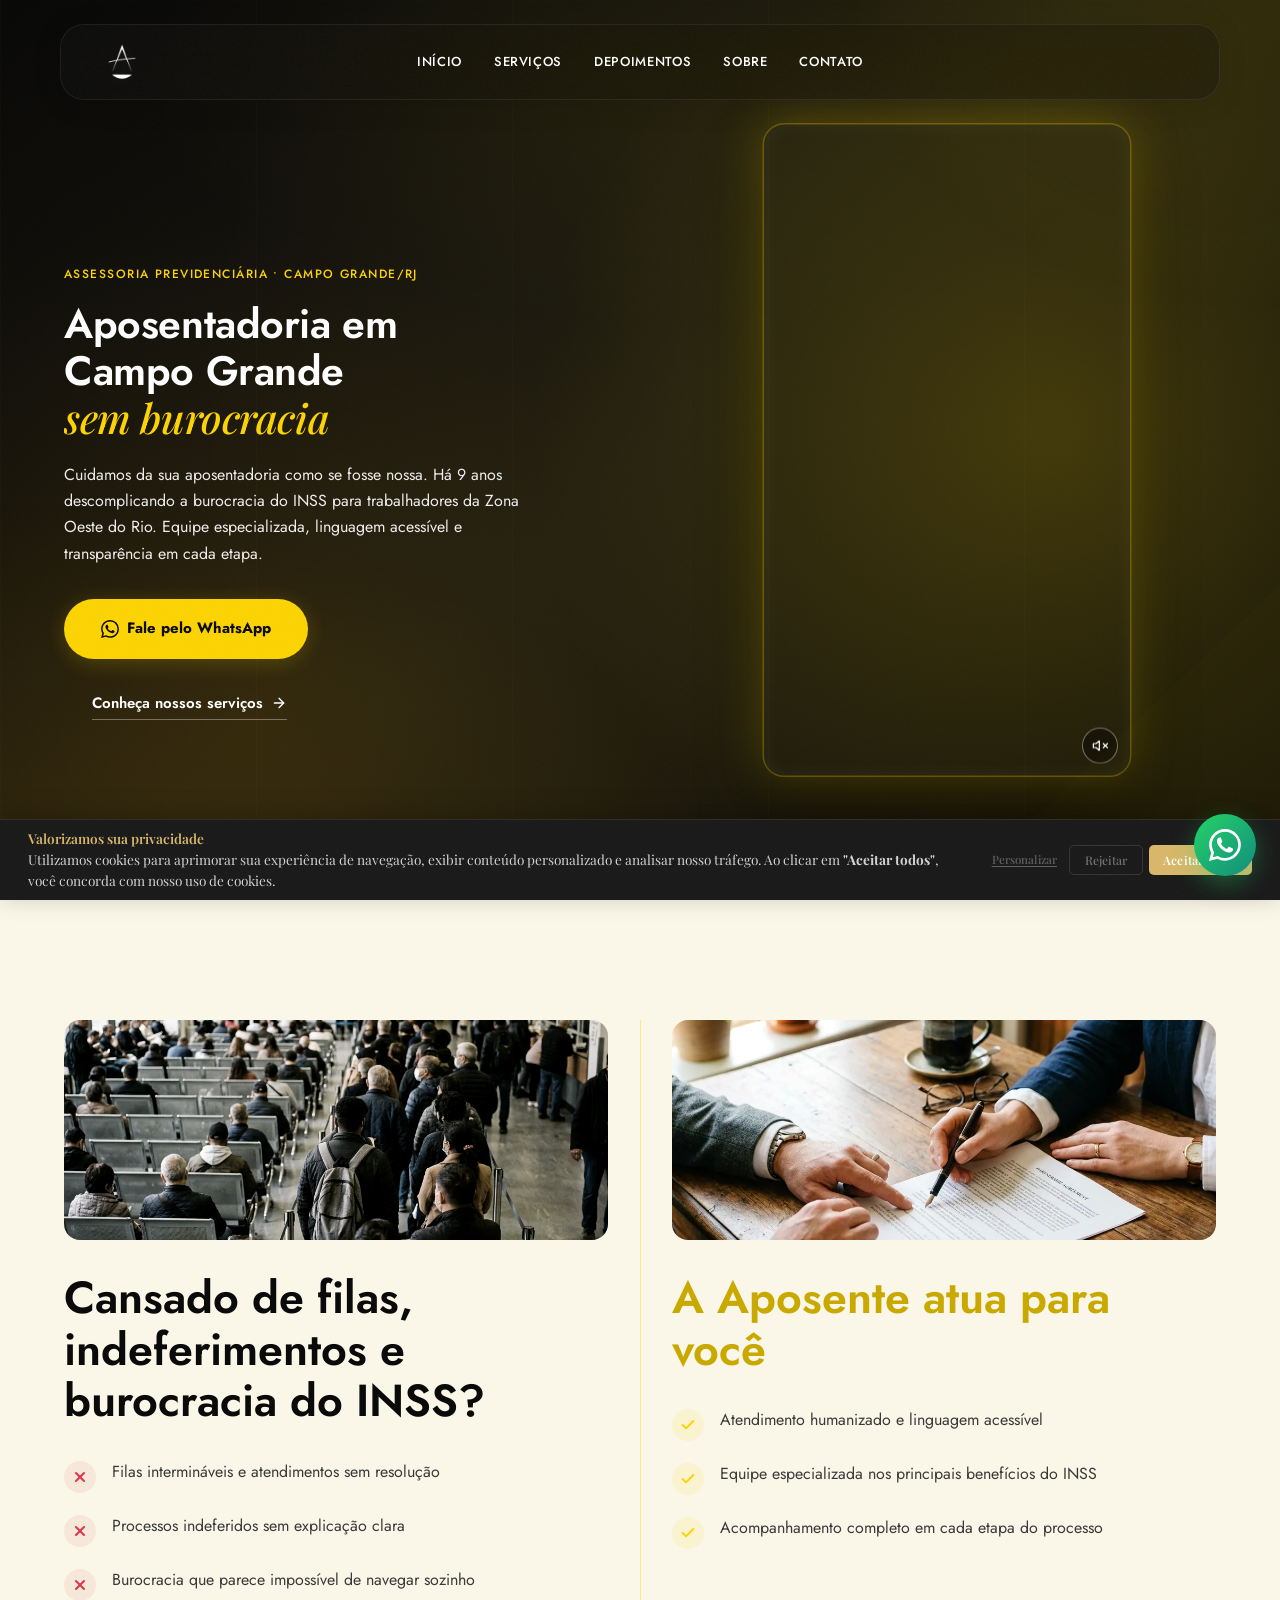
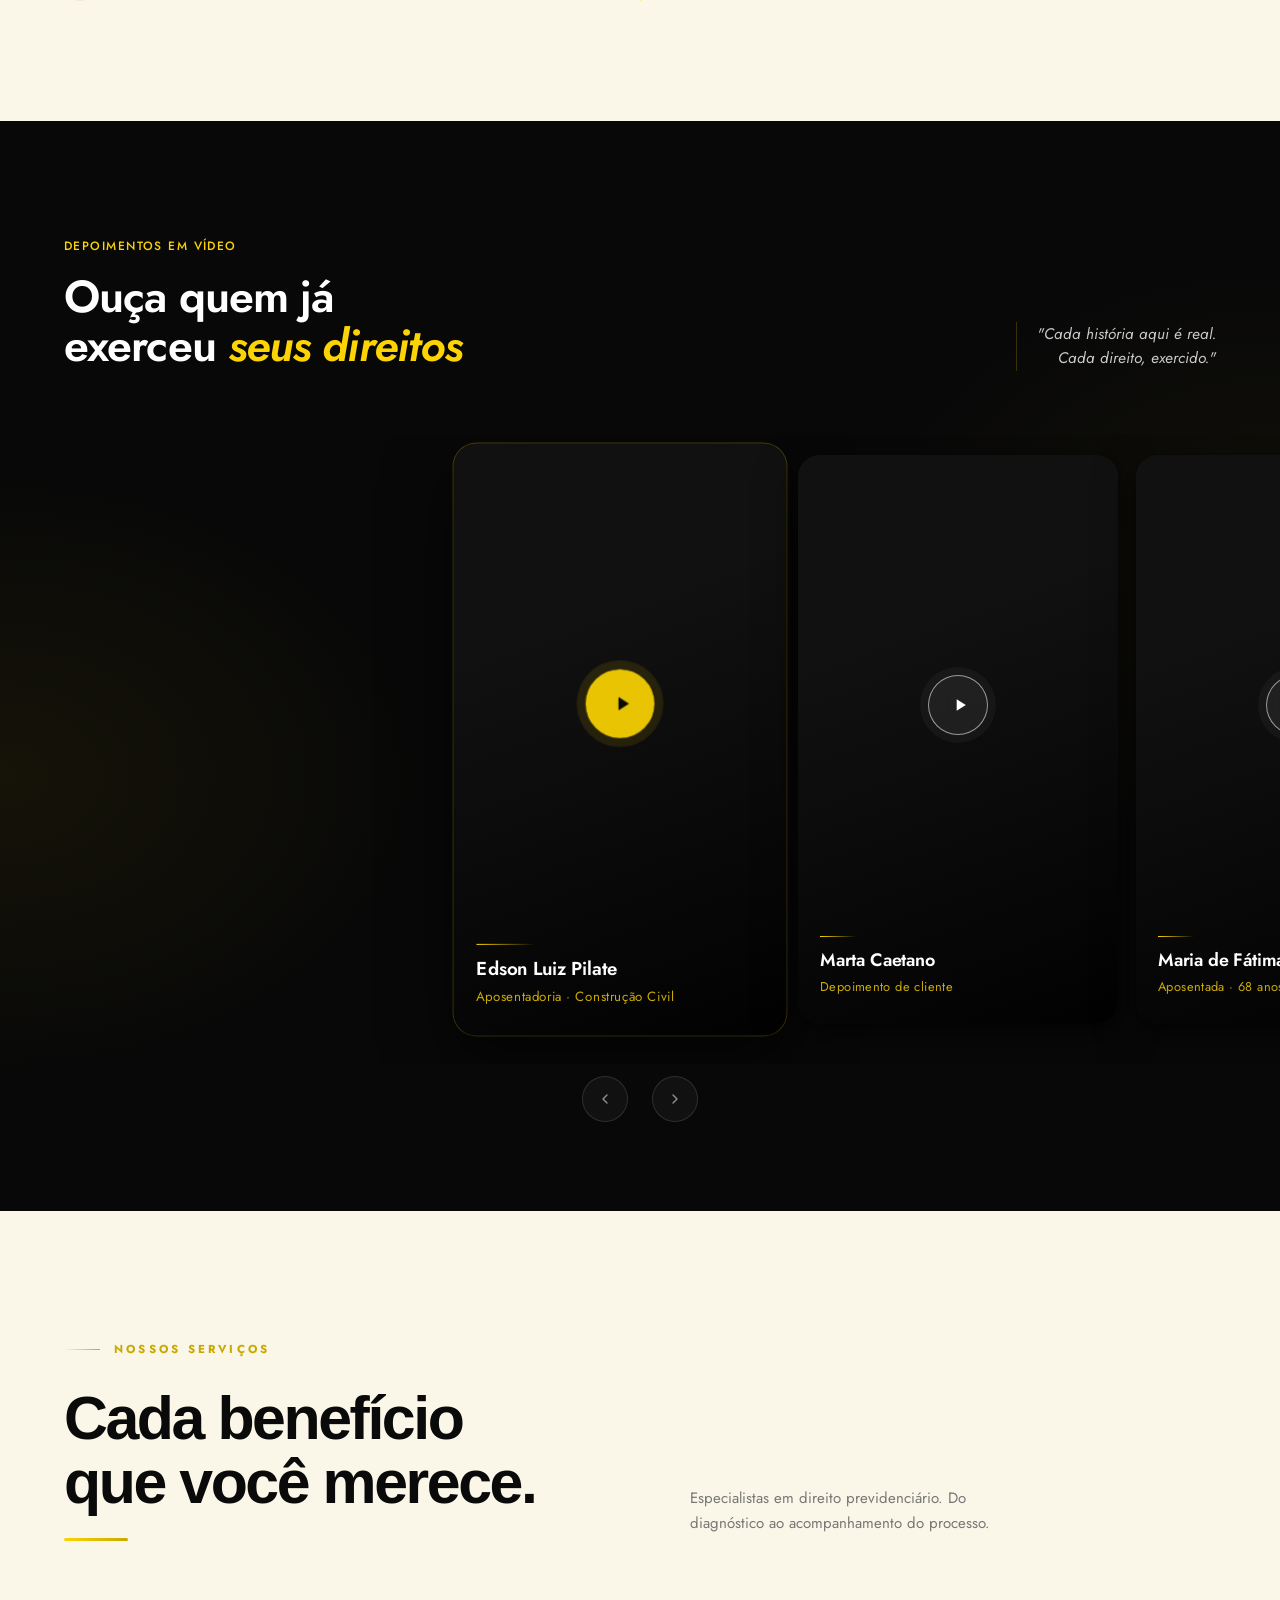
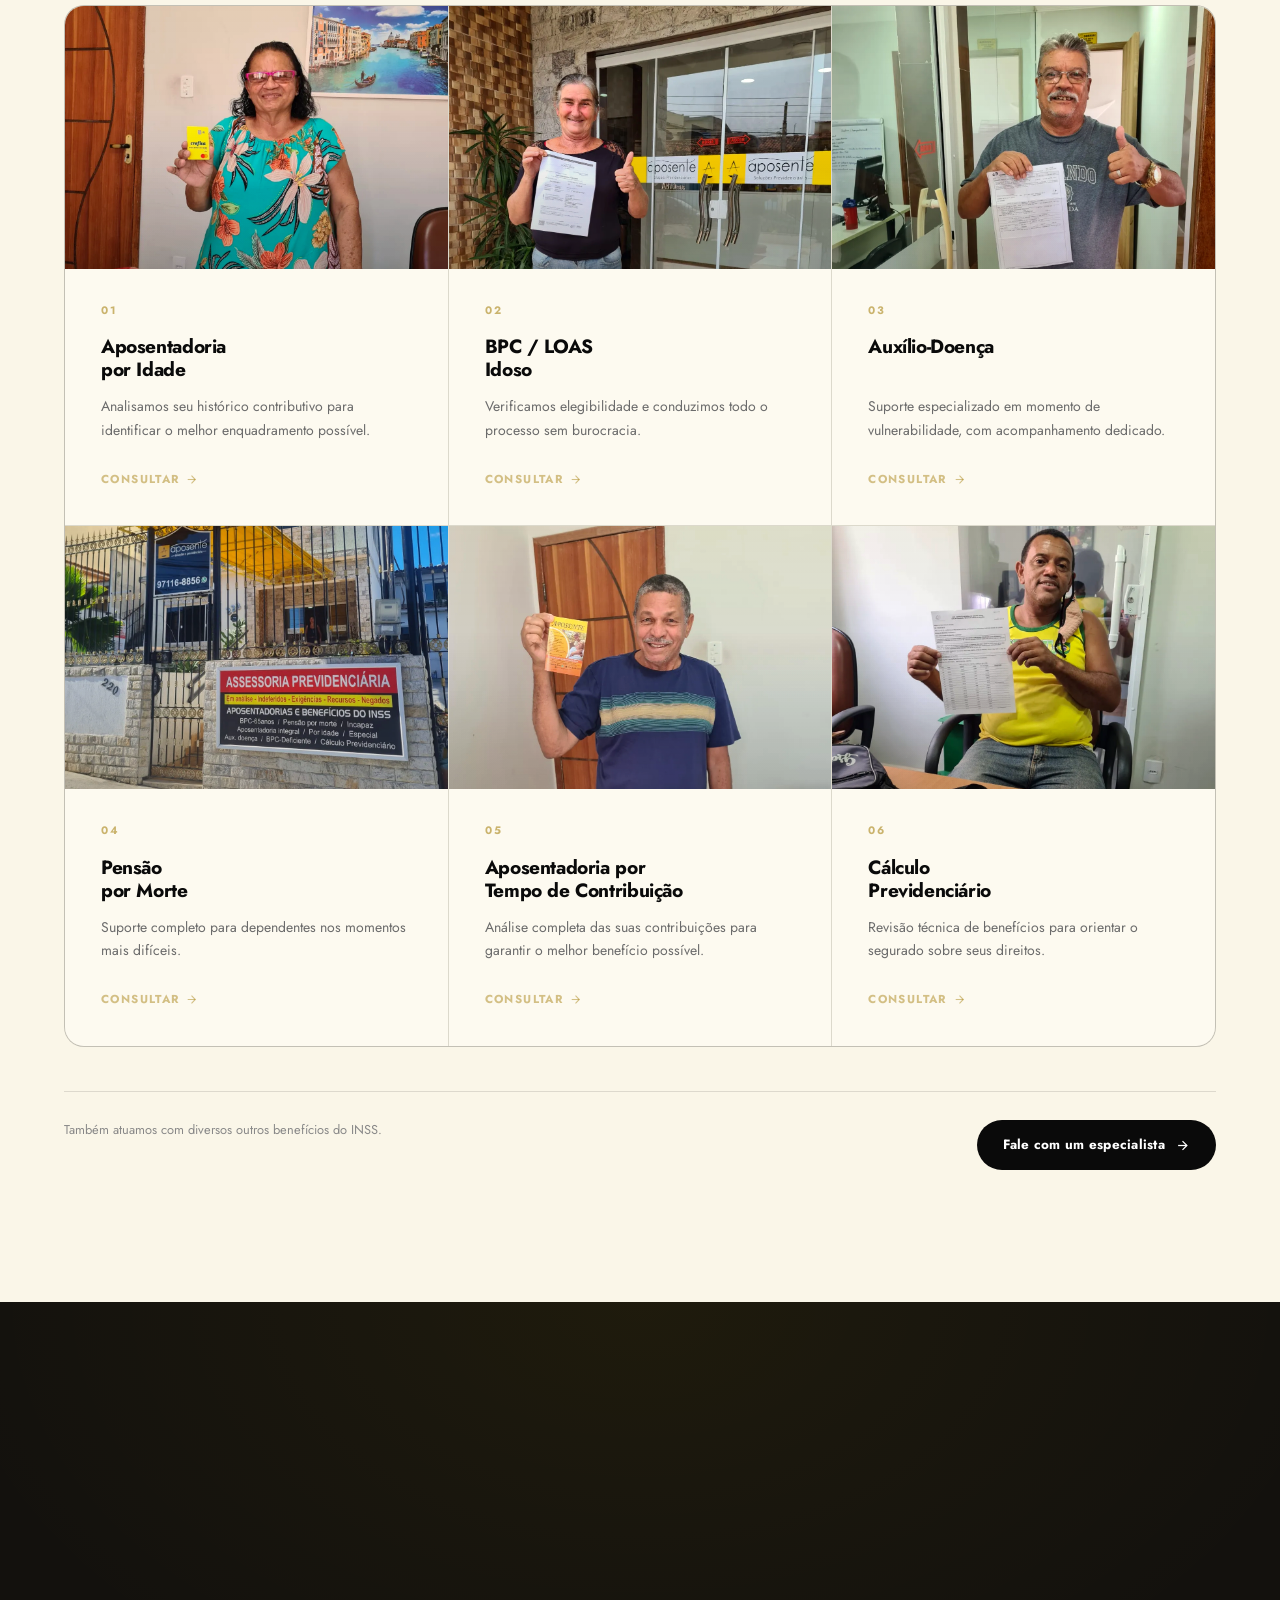
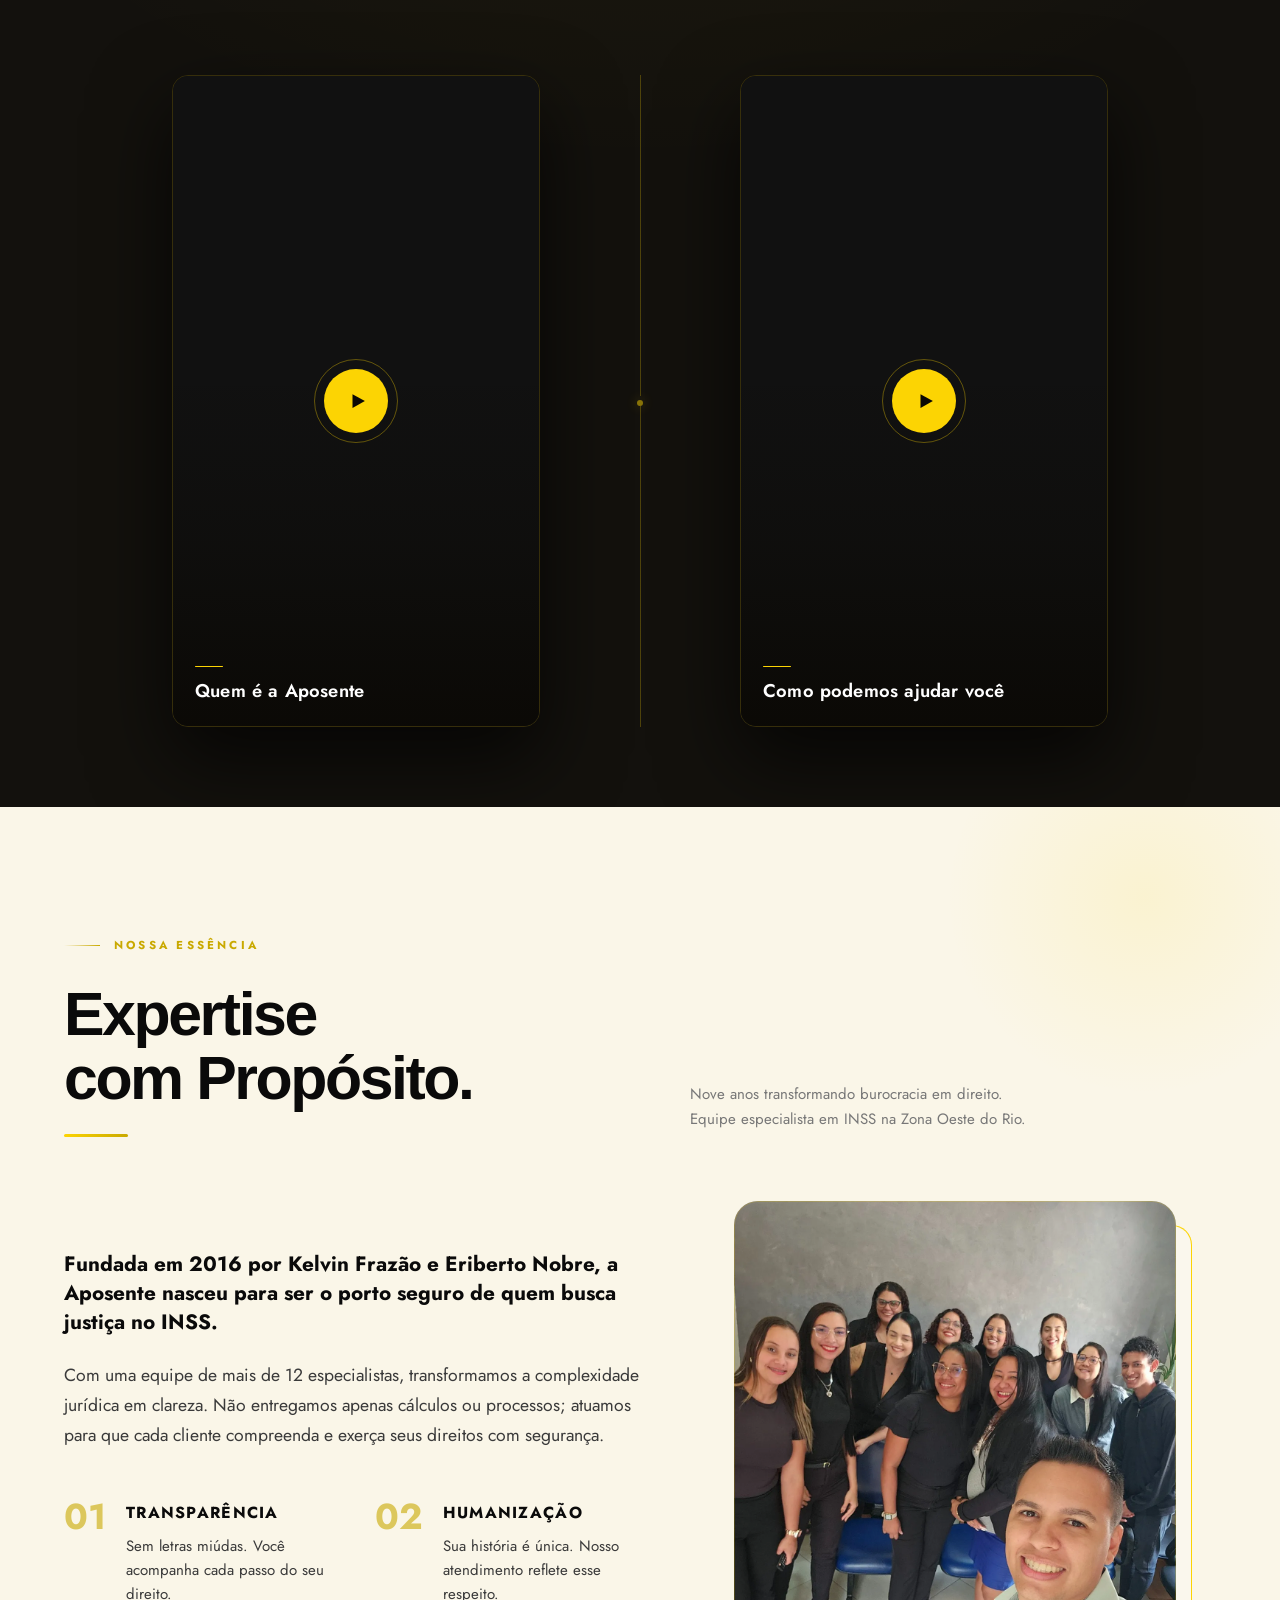
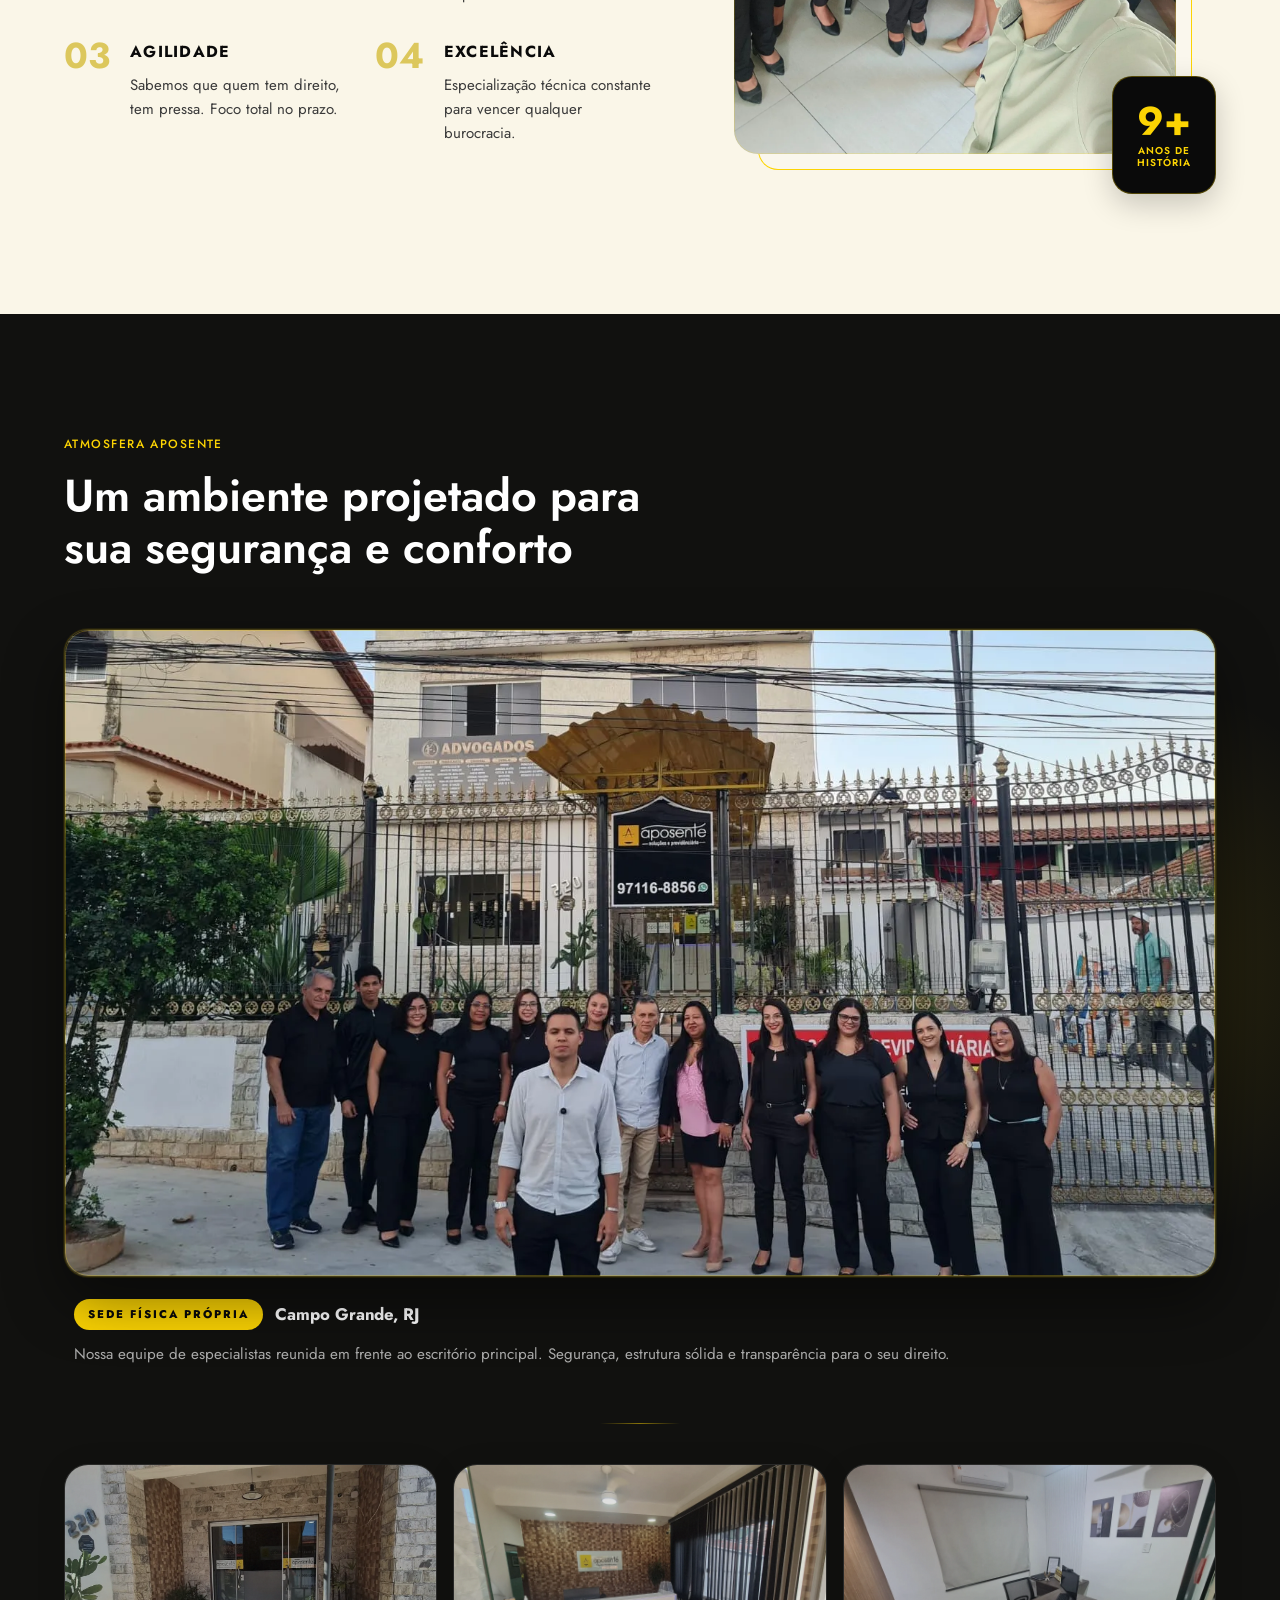
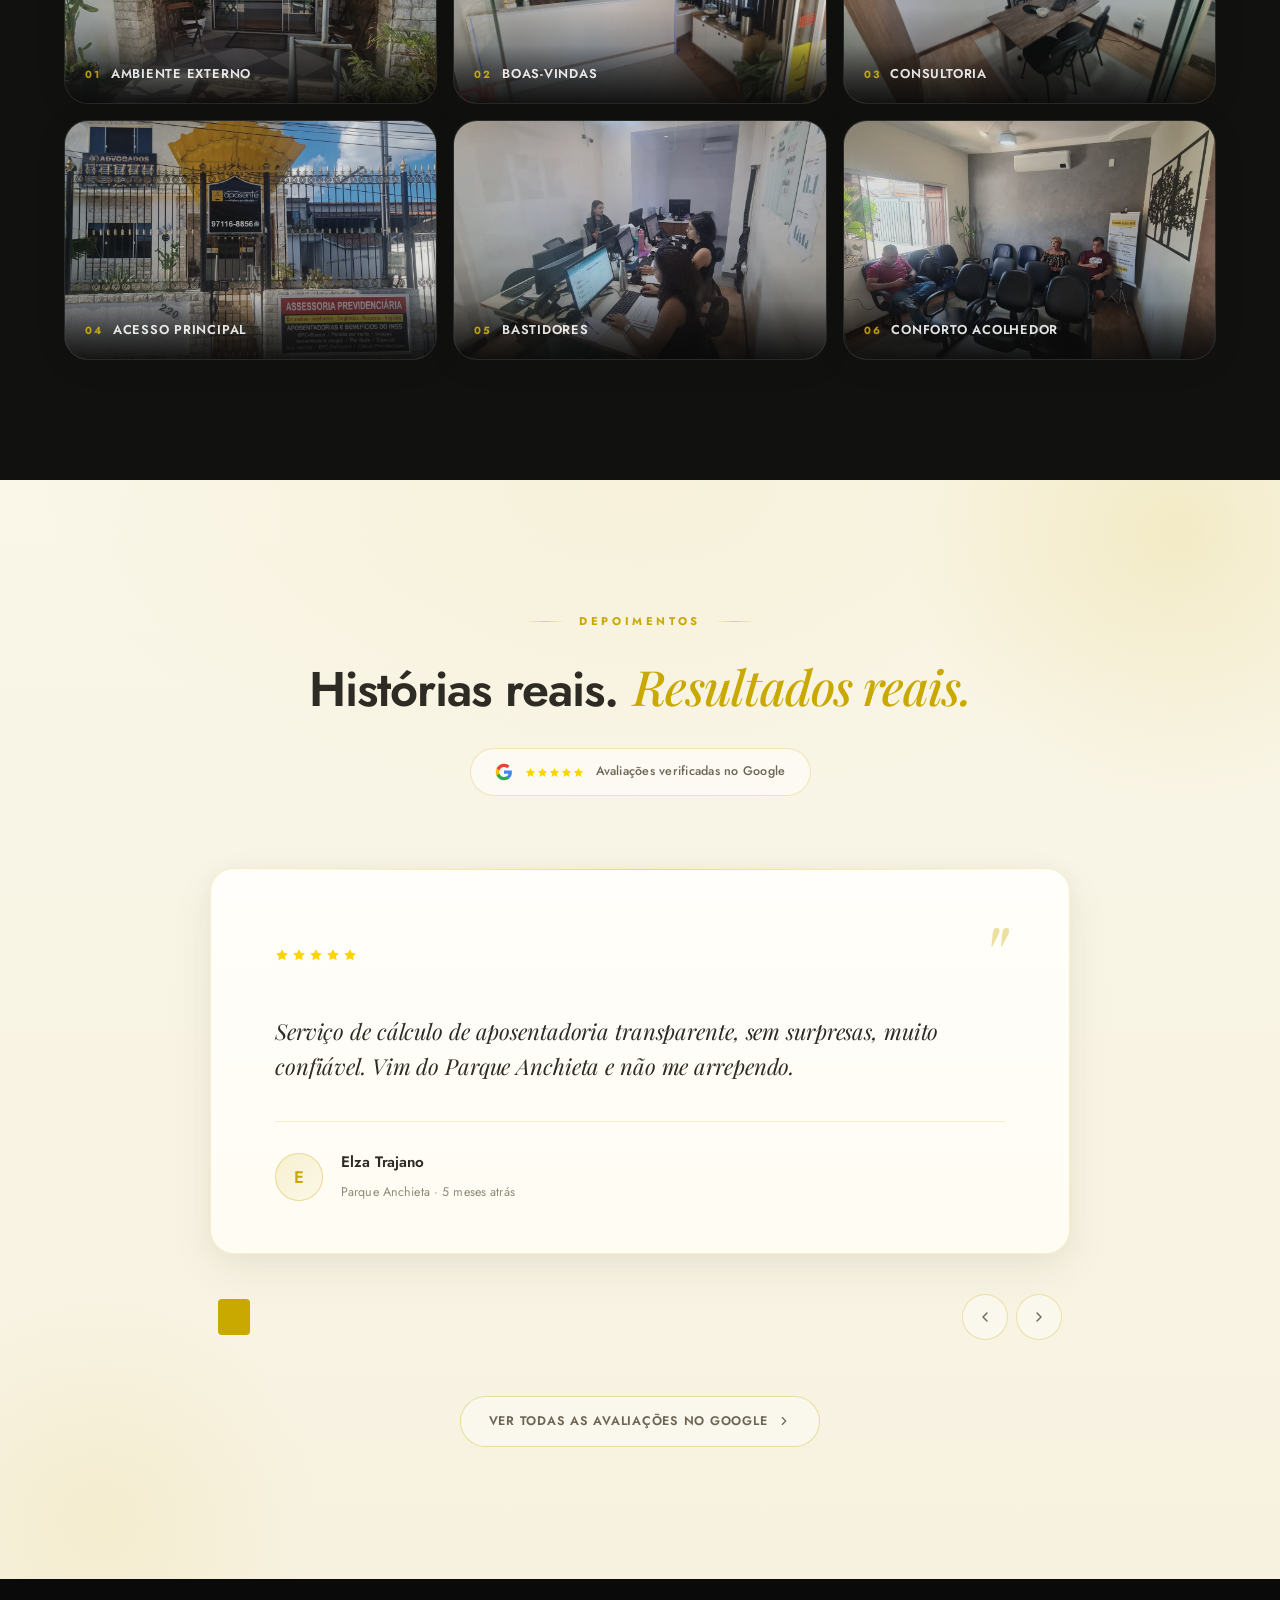
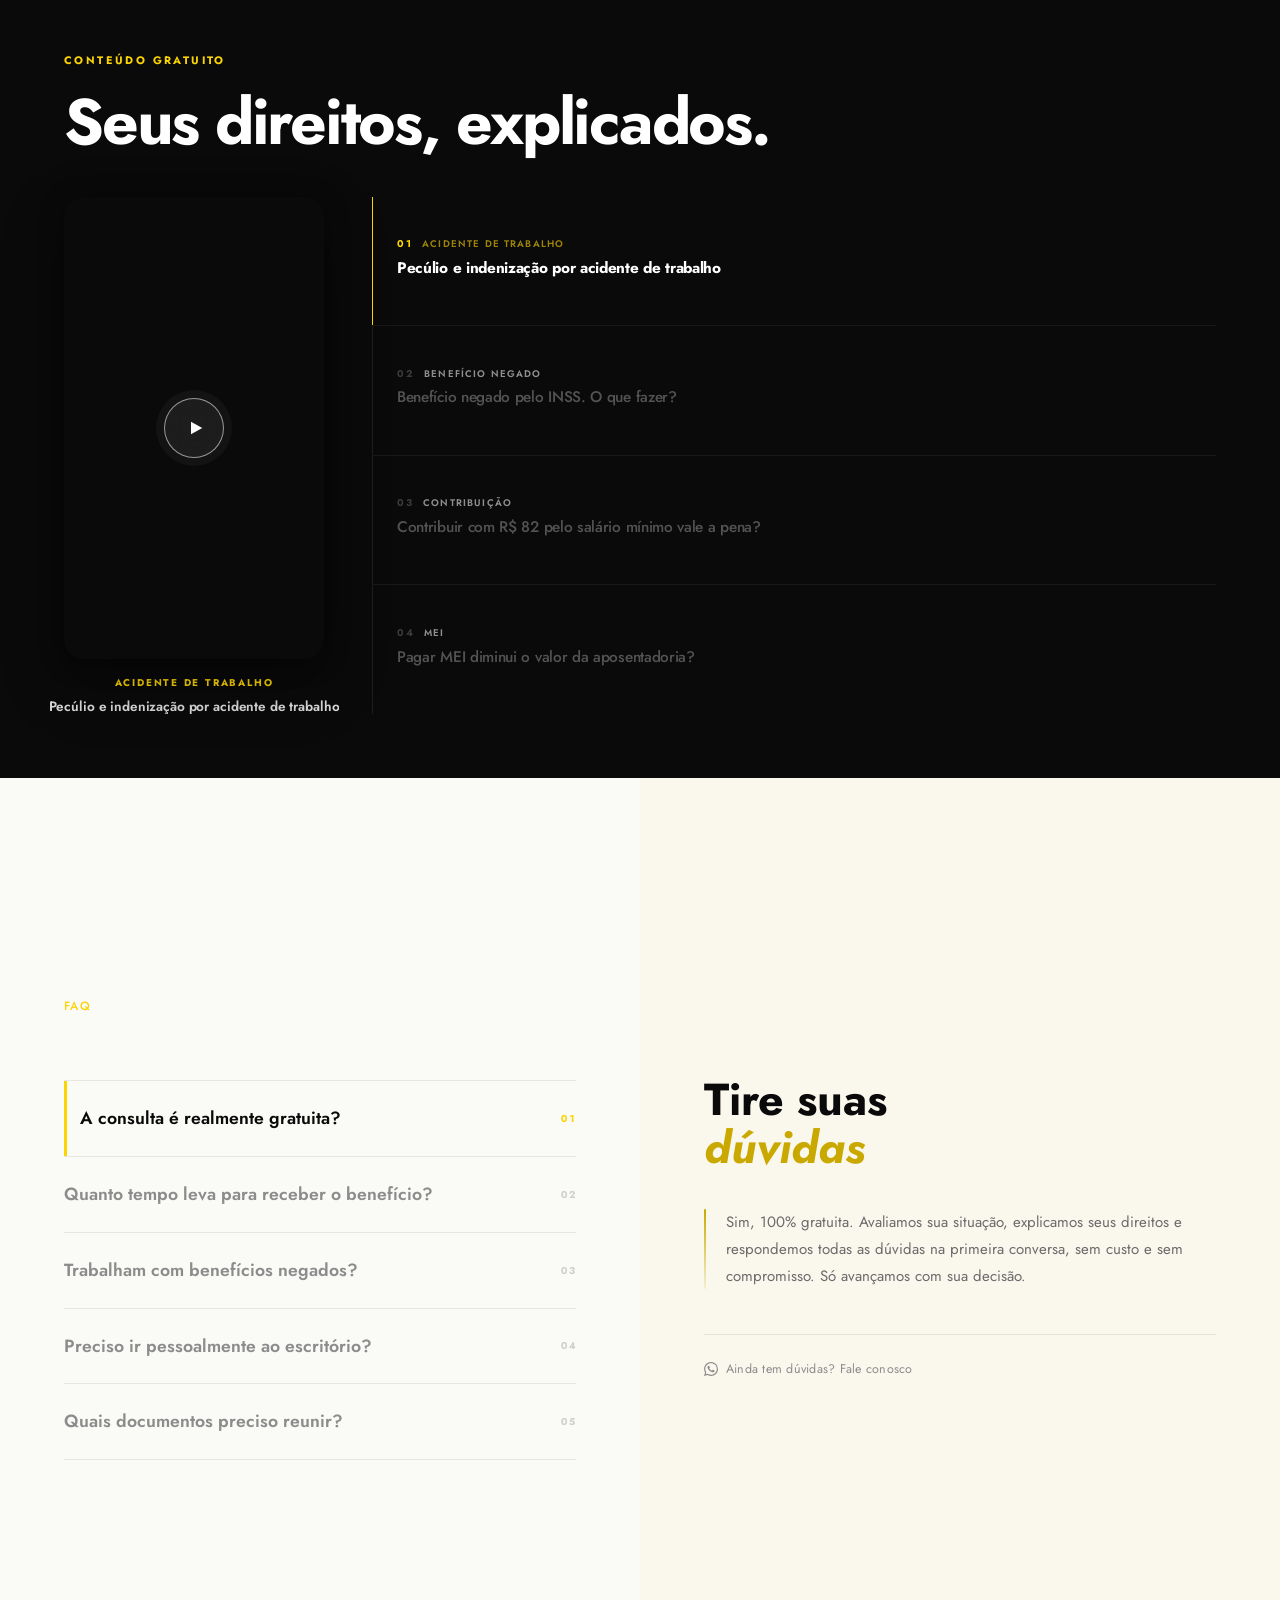
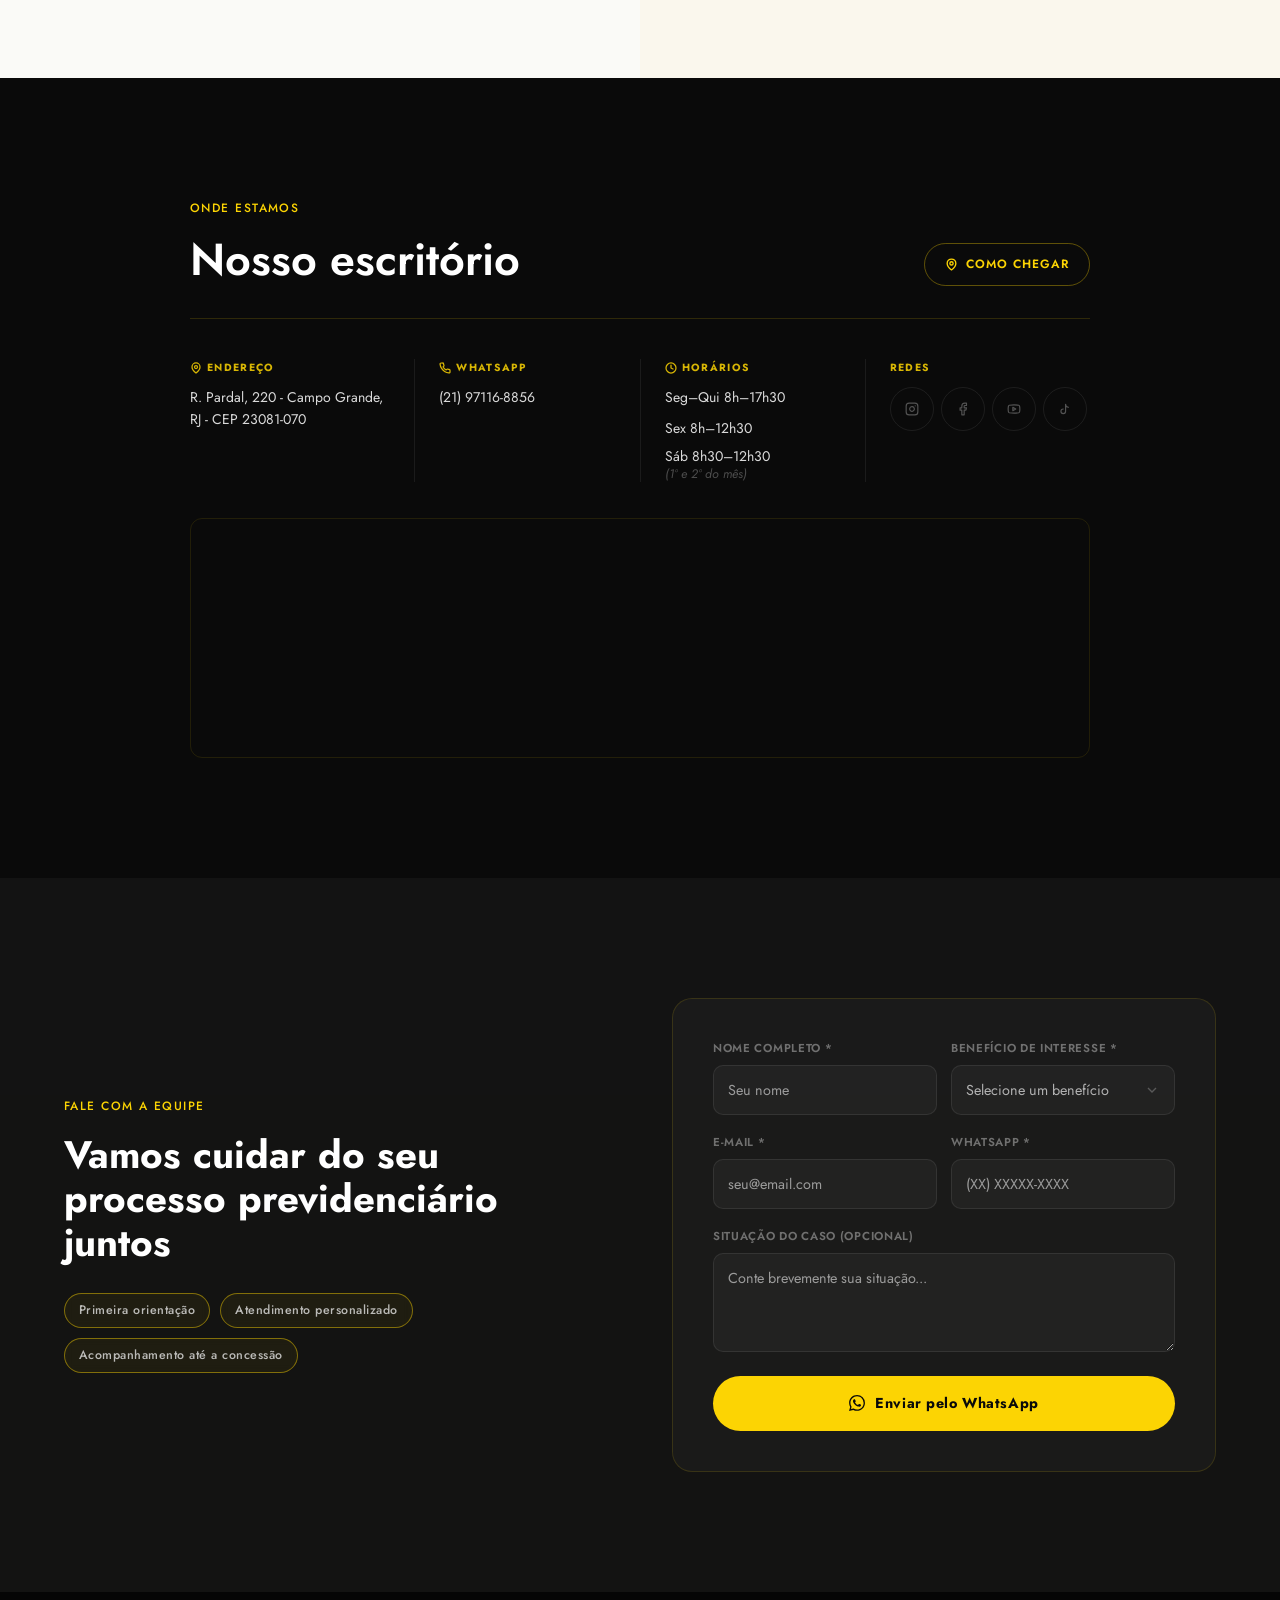
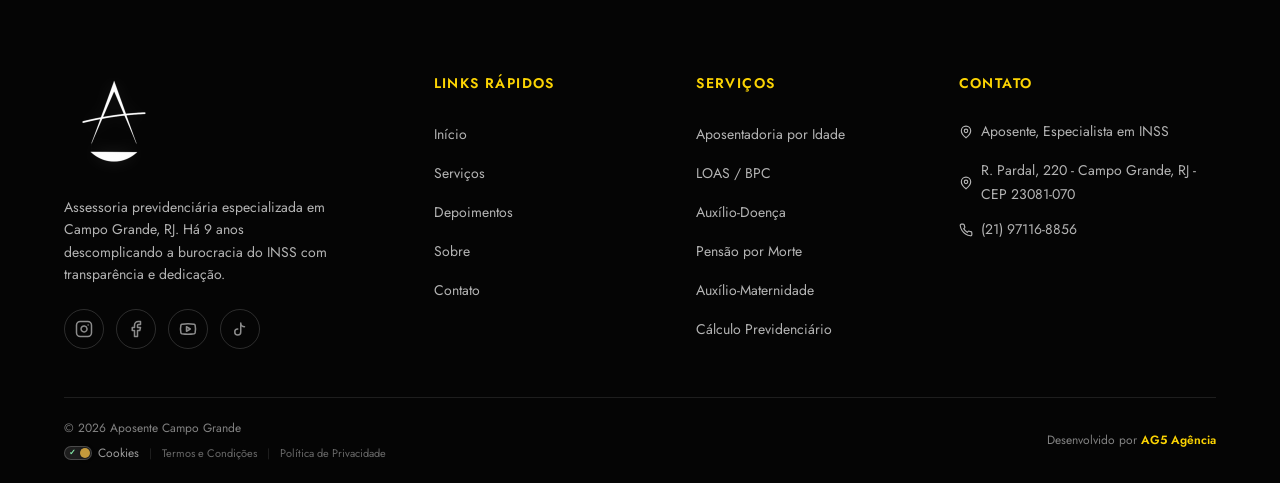
==== commit 739a0ebc: "feat: add family image and update site metadata, structured data, and typography" ====
--- a/index.html
+++ b/index.html
@@ -3,12 +3,12 @@
 <head>
   <meta charset="UTF-8" />
   <meta name="viewport" content="width=device-width, initial-scale=1.0" />
-  <title>Aposentadoria em Campo Grande RJ | Aposente — Assessoria Previdenciária</title>
+  <title>Aposentadoria em Campo Grande RJ | Aposente, Assessoria Previdenciária</title>
   <meta name="description" content="Há 9 anos orientando sobre direitos previdenciários no INSS. Primeira orientação sem custo. Assessoria em aposentadoria, LOAS, BPC, auxílio-doença e mais." />
   <link rel="canonical" href="https://aposentecg.com/" />
 
   <!-- Open Graph -->
-  <meta property="og:title" content="Aposentadoria em Campo Grande RJ | Aposente — Assessoria Previdenciária" />
+  <meta property="og:title" content="Aposentadoria em Campo Grande RJ | Aposente, Assessoria Previdenciária" />
   <meta property="og:description" content="Há 9 anos orientando sobre direitos previdenciários no INSS. Primeira orientação sem custo. Assessoria em aposentadoria, LOAS, BPC, auxílio-doença e mais." />
   <meta property="og:type" content="website" />
   <meta property="og:url" content="https://aposentecg.com/" />
@@ -130,7 +130,7 @@
                 "@type": "Service",
                 "name": "Aposentadoria por Idade",
                 "description": "Análise do histórico contributivo e garantia do maior benefício possível para trabalhadores que atingiram a idade mínima.",
-                "areaServed": "Campo Grande – RJ",
+                "areaServed": "Campo Grande, RJ",
                 "provider": { "@id": "https://aposentecg.com/#negocio" }
               }
             },
@@ -140,7 +140,7 @@
                 "@type": "Service",
                 "name": "LOAS / BPC para Idoso e Deficiente",
                 "description": "Verificação de elegibilidade e condução completa do processo de Benefício de Prestação Continuada sem burocracia.",
-                "areaServed": "Campo Grande – RJ",
+                "areaServed": "Campo Grande, RJ",
                 "provider": { "@id": "https://aposentecg.com/#negocio" }
               }
             },
@@ -150,7 +150,7 @@
                 "@type": "Service",
                 "name": "Auxílio-Doença",
                 "description": "Suporte ágil para concessão do benefício por incapacidade temporária em momento de vulnerabilidade.",
-                "areaServed": "Campo Grande – RJ",
+                "areaServed": "Campo Grande, RJ",
                 "provider": { "@id": "https://aposentecg.com/#negocio" }
               }
             },
@@ -160,7 +160,7 @@
                 "@type": "Service",
                 "name": "Pensão por Morte",
                 "description": "Suporte completo para dependentes na solicitação de pensão por morte junto ao INSS.",
-                "areaServed": "Campo Grande – RJ",
+                "areaServed": "Campo Grande, RJ",
                 "provider": { "@id": "https://aposentecg.com/#negocio" }
               }
             },
@@ -170,7 +170,7 @@
                 "@type": "Service",
                 "name": "Auxílio-Maternidade",
                 "description": "Garantia de todos os direitos previdenciários para mães e gestantes, sem complicação.",
-                "areaServed": "Campo Grande – RJ",
+                "areaServed": "Campo Grande, RJ",
                 "provider": { "@id": "https://aposentecg.com/#negocio" }
               }
             },
@@ -180,7 +180,7 @@
                 "@type": "Service",
                 "name": "Cálculo Previdenciário",
                 "description": "Revisão técnica de benefícios para orientar o segurado sobre seus direitos perante o INSS.",
-                "areaServed": "Campo Grande – RJ",
+                "areaServed": "Campo Grande, RJ",
                 "provider": { "@id": "https://aposentecg.com/#negocio" }
               }
             }
@@ -195,8 +195,23 @@
           "worstRating": "1"
         },
 
+        "identifier": [
+          {
+            "@type": "PropertyValue",
+            "propertyID": "Google Place ID",
+            "value": "ChIJAf5aGGPjmwARCUP506uotmY"
+          },
+          {
+            "@type": "PropertyValue",
+            "propertyID": "Google CID",
+            "value": "7401288493579191049"
+          }
+        ],
+
+        "hasMap": "https://maps.google.com/?cid=7401288493579191049",
+
         "sameAs": [
-          "https://share.google/kIEyABXaimFwRzqwz",
+          "https://maps.google.com/?cid=7401288493579191049",
           "https://www.instagram.com/aposentecg/",
           "https://www.facebook.com/aposentecg/",
           "https://www.youtube.com/@aposenteacessoria5705",
@@ -217,7 +232,7 @@
         "@type": "WebPage",
         "@id": "https://aposentecg.com/#webpage",
         "url": "https://aposentecg.com/",
-        "name": "Aposentadoria em Campo Grande RJ | Aposente — Assessoria Previdenciária",
+        "name": "Aposentadoria em Campo Grande RJ | Aposente, Assessoria Previdenciária",
         "description": "Há 9 anos orientando sobre direitos previdenciários no INSS. Primeira orientação sem custo. Assessoria em aposentadoria, LOAS, BPC, auxílio-doença e mais.",
         "isPartOf": { "@id": "https://aposentecg.com/#website" },
         "about": { "@id": "https://aposentecg.com/#negocio" },
@@ -235,7 +250,7 @@
             "name": "A consulta é realmente gratuita?",
             "acceptedAnswer": {
               "@type": "Answer",
-              "text": "Sim, 100% gratuita. Avaliamos sua situação, explicamos seus direitos e respondemos todas as dúvidas na primeira conversa — sem custo e sem compromisso. Só avançamos com sua decisão."
+              "text": "Sim, 100% gratuita. Avaliamos sua situação, explicamos seus direitos e respondemos todas as dúvidas na primeira conversa, sem custo e sem compromisso. Só avançamos com sua decisão."
             }
           },
           {
@@ -243,7 +258,7 @@
             "name": "Quanto tempo leva para receber o benefício?",
             "acceptedAnswer": {
               "@type": "Answer",
-              "text": "O INSS tem até 45 dias para analisar o pedido. Com documentação organizada e acompanhamento especializado agilizamos esse processo. Casos com recurso ou ação judicial podem levar mais — acompanhamos cada etapa até a concessão."
+              "text": "O INSS tem até 45 dias para analisar o pedido. Com documentação organizada e acompanhamento especializado agilizamos esse processo. Casos com recurso ou ação judicial podem levar mais. Acompanhamos cada etapa até a concessão."
             }
           },
           {
@@ -251,7 +266,7 @@
             "name": "Trabalham com benefícios negados?",
             "acceptedAnswer": {
               "@type": "Answer",
-              "text": "Sim — e é um dos nossos focos. Analisamos o motivo do indeferimento, identificamos falhas na análise e preparamos recursos administrativos ou judiciais. Muitos clientes reverteram a negativa com nossa ajuda."
+              "text": "Sim, e é um dos nossos focos. Analisamos o motivo do indeferimento, identificamos falhas na análise e preparamos recursos administrativos ou judiciais. Muitos clientes reverteram a negativa com nossa ajuda."
             }
           },
           {
@@ -259,7 +274,7 @@
             "name": "Preciso ir pessoalmente ao escritório?",
             "acceptedAnswer": {
               "@type": "Answer",
-              "text": "Não é obrigatório. Atendemos presencialmente em Campo Grande e 100% online para toda a Zona Oeste. O primeiro contato pode ser pelo WhatsApp, com documentos por foto ou PDF — sem sair de casa."
+              "text": "Não é obrigatório. Atendemos presencialmente em Campo Grande e 100% online para toda a Zona Oeste. O primeiro contato pode ser pelo WhatsApp, com documentos por foto ou PDF, sem sair de casa."
             }
           },
           {
@@ -267,7 +282,7 @@
             "name": "Quais documentos preciso reunir?",
             "acceptedAnswer": {
               "@type": "Answer",
-              "text": "RG, CPF, carteira de trabalho e comprovantes de contribuição ao INSS. Para casos de doença, laudos médicos ajudam. Mas não deixe de nos contatar por falta de documentos — orientamos o que buscar."
+              "text": "RG, CPF, carteira de trabalho e comprovantes de contribuição ao INSS. Para casos de doença, laudos médicos ajudam. Mas não deixe de nos contatar por falta de documentos. Orientamos o que buscar."
             }
           }
         ]
@@ -278,8 +293,8 @@
 
   <link rel="preconnect" href="https://fonts.googleapis.com" />
   <link rel="preconnect" href="https://fonts.gstatic.com" crossorigin />
-  <link rel="preload" href="https://fonts.googleapis.com/css2?family=Inter:wght@400;500;600;700&family=Outfit:wght@300;400;500;600;700&family=Playfair+Display:ital,wght@0,400;0,600;0,700;1,400&display=swap" as="style" onload="this.onload=null;this.rel='stylesheet'">
-  <noscript><link href="https://fonts.googleapis.com/css2?family=Inter:wght@400;500;600;700&family=Outfit:wght@300;400;500;600;700&family=Playfair+Display:ital,wght@0,400;0,600;0,700;1,400&display=swap" rel="stylesheet"></noscript>
+  <link rel="preload" href="https://fonts.googleapis.com/css2?family=Jost:ital,wght@0,400;0,500;0,600;0,700;1,400;1,500;1,600;1,700&family=Playfair+Display:ital,wght@0,400;0,500;0,600;0,700;0,800;0,900;1,400;1,500;1,600;1,700&display=swap" as="style" onload="this.onload=null;this.rel='stylesheet'">
+  <noscript><link href="https://fonts.googleapis.com/css2?family=Jost:ital,wght@0,400;0,500;0,600;0,700;1,400;1,500;1,600;1,700&family=Playfair+Display:ital,wght@0,400;0,500;0,600;0,700;0,800;0,900;1,400;1,500;1,600;1,700&display=swap" rel="stylesheet"></noscript>
   <link rel="preload" href="style.css" as="style">
   <link rel="stylesheet" href="style.css" />
   <link rel="preload" href="cookie-banner.css" as="style" onload="this.onload=null;this.rel='stylesheet'">
@@ -304,7 +319,6 @@
       </nav>
 
 
-
       <button class="navbar-toggle" id="navbarToggle" aria-label="Abrir menu" aria-expanded="false">
         <span class="hamburger-line"></span>
         <span class="hamburger-line"></span>
@@ -319,24 +333,23 @@
     <section class="hero" id="inicio" aria-label="Hero">
       <div class="hero-grid">
         <div class="hero-content">
-          <span class="eyebrow hero-eyebrow">Assessoria Previdenciária • Campo Grande/RJ</span>
-          <h1 class="hero-title">Aposentadoria em Campo Grande sem burocracia</h1>
-          <p class="hero-subtitle">Há 9 anos descomplicando a burocracia do INSS para trabalhadores da Zona Oeste do Rio. Equipe especializada, linguagem acessível e transparência em cada etapa.</p>
+          <span class="eyebrow hero-eyebrow">Assessoria Previdenciária<span class="hero-eyebrow-region"> • Campo Grande/RJ</span></span>
+          <h1 class="hero-title">Aposentadoria em Campo Grande <em class="hero-accent">sem burocracia</em></h1>
+          <p class="hero-subtitle">Cuidamos da sua aposentadoria como se fosse nossa. Há 9 anos descomplicando a burocracia do INSS para trabalhadores da Zona Oeste do Rio. Equipe especializada, linguagem acessível e transparência em cada etapa.</p>
           <div class="hero-ctas">
-            <a href="https://wa.me/5521971168856?text=Ol%C3%A1%2C%20vim%20atrav%C3%A9s%20do%20site%20e%20gostaria%20de%20uma%20informa%C3%A7%C3%A3o." target="_blank" rel="noopener noreferrer" class="btn-primary">
+            <a href="https://wa.me/5521971168856?text=Ol%C3%A1%2C%20vim%20atrav%C3%A9s%20do%20site%20e%20gostaria%20de%20uma%20informa%C3%A7%C3%A3o." target="_blank" rel="noopener noreferrer" class="btn-hero-primary">
               <svg width="18" height="18" viewBox="0 0 24 24" fill="currentColor"><path d="M17.472 14.382c-.297-.149-1.758-.867-2.03-.967-.273-.099-.471-.148-.67.15-.197.297-.767.966-.94 1.164-.173.199-.347.223-.644.075-.297-.15-1.255-.463-2.39-1.475-.883-.788-1.48-1.761-1.653-2.059-.173-.297-.018-.458.13-.606.134-.133.298-.347.446-.52.149-.174.198-.298.298-.497.099-.198.05-.371-.025-.52-.075-.149-.669-1.612-.916-2.207-.242-.579-.487-.5-.669-.51-.173-.008-.371-.01-.57-.01-.198 0-.52.074-.792.372-.272.297-1.04 1.016-1.04 2.479 0 1.462 1.065 2.875 1.213 3.074.149.198 2.096 3.2 5.077 4.487.709.306 1.262.489 1.694.625.712.227 1.36.195 1.871.118.571-.085 1.758-.719 2.006-1.413.248-.694.248-1.289.173-1.413-.074-.124-.272-.198-.57-.347m-5.421 7.403h-.004a9.87 9.87 0 01-5.031-1.378l-.361-.214-3.741.982.998-3.648-.235-.374a9.86 9.86 0 01-1.51-5.26c.001-5.45 4.436-9.884 9.888-9.884 2.64 0 5.122 1.03 6.988 2.898a9.825 9.825 0 012.893 6.994c-.003 5.45-4.437 9.884-9.885 9.884m8.413-18.297A11.815 11.815 0 0012.05 0C5.495 0 .16 5.335.157 11.892c0 2.096.547 4.142 1.588 5.945L.057 24l6.305-1.654a11.882 11.882 0 005.683 1.448h.005c6.554 0 11.89-5.335 11.893-11.893a11.821 11.821 0 00-3.48-8.413z"/></svg>
               Fale pelo WhatsApp
             </a>
-            <a href="#servicos" class="btn-secondary-white" data-scroll>
+            <a href="#servicos" class="btn-hero-secondary" data-scroll>
               Conheça nossos serviços
               <svg width="16" height="16" viewBox="0 0 24 24" fill="none" stroke="currentColor" stroke-width="2" stroke-linecap="round" stroke-linejoin="round"><path d="M5 12h14"/><path d="m12 5 7 7-7 7"/></svg>
             </a>
           </div>
         </div>
         <div class="hero-image-wrapper">
-          <img src="Assets/aposente-fachada-placa-assessoria.webp" alt="Fachada da Aposente Campo Grande — Assessoria Previdenciária" class="hero-image" loading="eager" fetchpriority="high" width="720" height="900" />
           <div class="hero-video-frame">
-            <video class="hero-video" id="hero-video" src="https://assets.cdn.filesafe.space/7hzaWcGgawCV1WudlwA7/media/6a0882e40a69f1e7669927f8.mp4" autoplay muted loop playsinline></video>
+            <video class="hero-video" id="hero-video" src="https://assets.cdn.filesafe.space/7hzaWcGgawCV1WudlwA7/media/6a072ba7ff331dd8792aaebb.mp4" autoplay muted loop playsinline></video>
             <button class="hero-sound-btn" id="heroSoundBtn" aria-label="Ativar som">
             <svg class="hero-icon-muted" viewBox="0 0 24 24" fill="none" stroke="currentColor" stroke-width="1.8" stroke-linecap="round" stroke-linejoin="round">
               <polygon points="11 5 6 9 2 9 2 15 6 15 11 19 11 5"/>
@@ -349,18 +362,12 @@
             </svg>
           </button>
           </div>
-          <div class="hero-overlay"></div>
           <div class="hero-gold-shape"></div>
         </div>
-      </div>
-      <!-- Mobile hero image + video -->
-      <div class="hero-mobile-image">
-        <img src="Assets/aposente-fachada-placa-assessoria.webp" alt="Fachada da Aposente Campo Grande — Assessoria Previdenciária" loading="eager" fetchpriority="high" width="720" height="900" />
-        <div class="hero-mobile-gradient"></div>
       </div>
       <div class="hero-mobile-video">
         <div class="hero-mobile-video-frame">
-          <video src="https://assets.cdn.filesafe.space/7hzaWcGgawCV1WudlwA7/media/6a0882e40a69f1e7669927f8.mp4" autoplay loop playsinline muted class="hero-mobile-video-el"></video>
+          <video src="https://assets.cdn.filesafe.space/7hzaWcGgawCV1WudlwA7/media/6a072ba7ff331dd8792aaebb.mp4" autoplay loop playsinline muted class="hero-mobile-video-el"></video>
           <button class="hero-sound-btn hero-sound-btn--mobile" id="heroSoundBtnMobile" aria-label="Ativar som">
             <svg class="hero-icon-muted" viewBox="0 0 24 24" fill="none" stroke="currentColor" stroke-width="1.8" stroke-linecap="round" stroke-linejoin="round">
               <polygon points="11 5 6 9 2 9 2 15 6 15 11 19 11 5"/>
@@ -447,6 +454,161 @@
       </div>
     </section>
 
+    <!-- ========== VÍDEOS DEPOIMENTOS ========== -->
+    <section class="vdep-section" id="videos-depoimentos" aria-labelledby="vdep-title">
+      <div class="vdep-glow" aria-hidden="true"></div>
+
+      <div class="container">
+        <div class="vdep-header reveal">
+          <div class="vdep-header-text">
+            <span class="eyebrow">Depoimentos em vídeo</span>
+            <h2 class="vdep-title" id="vdep-title">Ouça quem já<br>exerceu <em>seus direitos</em></h2>
+          </div>
+          <p class="vdep-header-quote">"Cada história aqui é real.<br>Cada direito, exercido."</p>
+        </div>
+      </div>
+
+      <!-- Carrossel -->
+      <div class="vdep-track-wrap">
+        <div class="vdep-track" id="vdepTrack">
+
+          <article class="vdep-card" data-video="https://assets.cdn.filesafe.space/7hzaWcGgawCV1WudlwA7/media/6a072690a27ed56ec4a78de4.mp4" tabindex="0" aria-label="Assistir depoimento de Edson Luiz Pilate">
+            <div class="vdep-thumb">
+              <video class="vdep-thumb-video" src="https://assets.cdn.filesafe.space/7hzaWcGgawCV1WudlwA7/media/6a072690a27ed56ec4a78de4.mp4" muted preload="metadata" playsinline></video>
+              <div class="vdep-overlay"></div>
+              <div class="vdep-caption">
+                <strong>Edson Luiz Pilate</strong>
+                <span>Aposentadoria · Construção Civil</span>
+              </div>
+              <button class="vdep-play" aria-label="Reproduzir">
+                <svg class="icon-play" width="20" height="20" viewBox="0 0 24 24" fill="currentColor" aria-hidden="true"><path d="M8 5v14l11-7z"/></svg>
+                <svg class="icon-pause" width="20" height="20" viewBox="0 0 24 24" fill="currentColor" aria-hidden="true"><path d="M6 19h4V5H6v14zm8-14v14h4V5h-4z"/></svg>
+              </button>
+              <div class="vdep-controls" aria-label="Controles do vídeo">
+                <button class="vdep-ctrl vdep-ctrl--mute" aria-label="Alternar mudo">
+                  <svg class="icon-muted" width="16" height="16" viewBox="0 0 24 24" fill="none" stroke="currentColor" stroke-width="2" stroke-linecap="round" stroke-linejoin="round"><polygon points="11 5 6 9 2 9 2 15 6 15 11 19 11 5"/><line x1="23" y1="9" x2="17" y2="15"/><line x1="17" y1="9" x2="23" y2="15"/></svg>
+                  <svg class="icon-sound" width="16" height="16" viewBox="0 0 24 24" fill="none" stroke="currentColor" stroke-width="2" stroke-linecap="round" stroke-linejoin="round"><polygon points="11 5 6 9 2 9 2 15 6 15 11 19 11 5"/><path d="M19.07 4.93a10 10 0 0 1 0 14.14"/><path d="M15.54 8.46a5 5 0 0 1 0 7.07"/></svg>
+                </button>
+                <button class="vdep-ctrl vdep-ctrl--expand" aria-label="Expandir para tela cheia">
+                  <svg width="16" height="16" viewBox="0 0 24 24" fill="none" stroke="currentColor" stroke-width="2" stroke-linecap="round" stroke-linejoin="round"><polyline points="15 3 21 3 21 9"/><polyline points="9 21 3 21 3 15"/><line x1="21" y1="3" x2="14" y2="10"/><line x1="3" y1="21" x2="10" y2="14"/></svg>
+                </button>
+              </div>
+            </div>
+          </article>
+
+          <article class="vdep-card" data-video="https://assets.cdn.filesafe.space/7hzaWcGgawCV1WudlwA7/media/6a0726900a69f1e7666301d8.mp4" tabindex="0" aria-label="Assistir depoimento de Marta Caetano">
+            <div class="vdep-thumb">
+              <video class="vdep-thumb-video" src="https://assets.cdn.filesafe.space/7hzaWcGgawCV1WudlwA7/media/6a0726900a69f1e7666301d8.mp4" muted preload="metadata" playsinline data-thumb-time="2"></video>
+              <div class="vdep-overlay"></div>
+              <div class="vdep-caption">
+                <strong>Marta Caetano</strong>
+                <span>Depoimento de cliente</span>
+              </div>
+              <button class="vdep-play" aria-label="Reproduzir">
+                <svg class="icon-play" width="20" height="20" viewBox="0 0 24 24" fill="currentColor" aria-hidden="true"><path d="M8 5v14l11-7z"/></svg>
+                <svg class="icon-pause" width="20" height="20" viewBox="0 0 24 24" fill="currentColor" aria-hidden="true"><path d="M6 19h4V5H6v14zm8-14v14h4V5h-4z"/></svg>
+              </button>
+              <div class="vdep-controls" aria-label="Controles do vídeo">
+                <button class="vdep-ctrl vdep-ctrl--mute" aria-label="Alternar mudo">
+                  <svg class="icon-muted" width="16" height="16" viewBox="0 0 24 24" fill="none" stroke="currentColor" stroke-width="2" stroke-linecap="round" stroke-linejoin="round"><polygon points="11 5 6 9 2 9 2 15 6 15 11 19 11 5"/><line x1="23" y1="9" x2="17" y2="15"/><line x1="17" y1="9" x2="23" y2="15"/></svg>
+                  <svg class="icon-sound" width="16" height="16" viewBox="0 0 24 24" fill="none" stroke="currentColor" stroke-width="2" stroke-linecap="round" stroke-linejoin="round"><polygon points="11 5 6 9 2 9 2 15 6 15 11 19 11 5"/><path d="M19.07 4.93a10 10 0 0 1 0 14.14"/><path d="M15.54 8.46a5 5 0 0 1 0 7.07"/></svg>
+                </button>
+                <button class="vdep-ctrl vdep-ctrl--expand" aria-label="Expandir para tela cheia">
+                  <svg width="16" height="16" viewBox="0 0 24 24" fill="none" stroke="currentColor" stroke-width="2" stroke-linecap="round" stroke-linejoin="round"><polyline points="15 3 21 3 21 9"/><polyline points="9 21 3 21 3 15"/><line x1="21" y1="3" x2="14" y2="10"/><line x1="3" y1="21" x2="10" y2="14"/></svg>
+                </button>
+              </div>
+            </div>
+          </article>
+
+          <article class="vdep-card" data-video="https://assets.cdn.filesafe.space/7hzaWcGgawCV1WudlwA7/media/6a07269015948a069d5b389c.mp4" tabindex="0" aria-label="Assistir depoimento de Maria de Fátima">
+            <div class="vdep-thumb">
+              <video class="vdep-thumb-video" src="https://assets.cdn.filesafe.space/7hzaWcGgawCV1WudlwA7/media/6a07269015948a069d5b389c.mp4" muted preload="metadata" playsinline data-thumb-time="2"></video>
+              <div class="vdep-overlay"></div>
+              <div class="vdep-caption">
+                <strong>Maria de Fátima</strong>
+                <span>Aposentada · 68 anos</span>
+              </div>
+              <button class="vdep-play" aria-label="Reproduzir">
+                <svg class="icon-play" width="20" height="20" viewBox="0 0 24 24" fill="currentColor" aria-hidden="true"><path d="M8 5v14l11-7z"/></svg>
+                <svg class="icon-pause" width="20" height="20" viewBox="0 0 24 24" fill="currentColor" aria-hidden="true"><path d="M6 19h4V5H6v14zm8-14v14h4V5h-4z"/></svg>
+              </button>
+              <div class="vdep-controls" aria-label="Controles do vídeo">
+                <button class="vdep-ctrl vdep-ctrl--mute" aria-label="Alternar mudo">
+                  <svg class="icon-muted" width="16" height="16" viewBox="0 0 24 24" fill="none" stroke="currentColor" stroke-width="2" stroke-linecap="round" stroke-linejoin="round"><polygon points="11 5 6 9 2 9 2 15 6 15 11 19 11 5"/><line x1="23" y1="9" x2="17" y2="15"/><line x1="17" y1="9" x2="23" y2="15"/></svg>
+                  <svg class="icon-sound" width="16" height="16" viewBox="0 0 24 24" fill="none" stroke="currentColor" stroke-width="2" stroke-linecap="round" stroke-linejoin="round"><polygon points="11 5 6 9 2 9 2 15 6 15 11 19 11 5"/><path d="M19.07 4.93a10 10 0 0 1 0 14.14"/><path d="M15.54 8.46a5 5 0 0 1 0 7.07"/></svg>
+                </button>
+                <button class="vdep-ctrl vdep-ctrl--expand" aria-label="Expandir para tela cheia">
+                  <svg width="16" height="16" viewBox="0 0 24 24" fill="none" stroke="currentColor" stroke-width="2" stroke-linecap="round" stroke-linejoin="round"><polyline points="15 3 21 3 21 9"/><polyline points="9 21 3 21 3 15"/><line x1="21" y1="3" x2="14" y2="10"/><line x1="3" y1="21" x2="10" y2="14"/></svg>
+                </button>
+              </div>
+            </div>
+          </article>
+
+          <article class="vdep-card" data-video="https://assets.cdn.filesafe.space/7hzaWcGgawCV1WudlwA7/media/6a072690dbe569a25d3ce89b.mp4" tabindex="0" aria-label="Assistir depoimento de Mauro Oliveira">
+            <div class="vdep-thumb">
+              <video class="vdep-thumb-video" src="https://assets.cdn.filesafe.space/7hzaWcGgawCV1WudlwA7/media/6a072690dbe569a25d3ce89b.mp4" muted preload="metadata" playsinline></video>
+              <div class="vdep-overlay"></div>
+              <div class="vdep-caption">
+                <strong>Mauro Oliveira</strong>
+                <span>BPC · Deficiência visual</span>
+              </div>
+              <button class="vdep-play" aria-label="Reproduzir">
+                <svg class="icon-play" width="20" height="20" viewBox="0 0 24 24" fill="currentColor" aria-hidden="true"><path d="M8 5v14l11-7z"/></svg>
+                <svg class="icon-pause" width="20" height="20" viewBox="0 0 24 24" fill="currentColor" aria-hidden="true"><path d="M6 19h4V5H6v14zm8-14v14h4V5h-4z"/></svg>
+              </button>
+              <div class="vdep-controls" aria-label="Controles do vídeo">
+                <button class="vdep-ctrl vdep-ctrl--mute" aria-label="Alternar mudo">
+                  <svg class="icon-muted" width="16" height="16" viewBox="0 0 24 24" fill="none" stroke="currentColor" stroke-width="2" stroke-linecap="round" stroke-linejoin="round"><polygon points="11 5 6 9 2 9 2 15 6 15 11 19 11 5"/><line x1="23" y1="9" x2="17" y2="15"/><line x1="17" y1="9" x2="23" y2="15"/></svg>
+                  <svg class="icon-sound" width="16" height="16" viewBox="0 0 24 24" fill="none" stroke="currentColor" stroke-width="2" stroke-linecap="round" stroke-linejoin="round"><polygon points="11 5 6 9 2 9 2 15 6 15 11 19 11 5"/><path d="M19.07 4.93a10 10 0 0 1 0 14.14"/><path d="M15.54 8.46a5 5 0 0 1 0 7.07"/></svg>
+                </button>
+                <button class="vdep-ctrl vdep-ctrl--expand" aria-label="Expandir para tela cheia">
+                  <svg width="16" height="16" viewBox="0 0 24 24" fill="none" stroke="currentColor" stroke-width="2" stroke-linecap="round" stroke-linejoin="round"><polyline points="15 3 21 3 21 9"/><polyline points="9 21 3 21 3 15"/><line x1="21" y1="3" x2="14" y2="10"/><line x1="3" y1="21" x2="10" y2="14"/></svg>
+                </button>
+              </div>
+            </div>
+          </article>
+
+          <article class="vdep-card" data-video="https://assets.cdn.filesafe.space/7hzaWcGgawCV1WudlwA7/media/6a072866e00928bd3bc322f4.mp4" tabindex="0" aria-label="Assistir depoimento de Sebastião">
+            <div class="vdep-thumb">
+              <video class="vdep-thumb-video" src="https://assets.cdn.filesafe.space/7hzaWcGgawCV1WudlwA7/media/6a072866e00928bd3bc322f4.mp4" muted preload="metadata" playsinline></video>
+              <div class="vdep-overlay"></div>
+              <div class="vdep-caption">
+                <strong>Sebastião</strong>
+                <span>Processo de aposentadoria</span>
+              </div>
+              <button class="vdep-play" aria-label="Reproduzir">
+                <svg class="icon-play" width="20" height="20" viewBox="0 0 24 24" fill="currentColor" aria-hidden="true"><path d="M8 5v14l11-7z"/></svg>
+                <svg class="icon-pause" width="20" height="20" viewBox="0 0 24 24" fill="currentColor" aria-hidden="true"><path d="M6 19h4V5H6v14zm8-14v14h4V5h-4z"/></svg>
+              </button>
+              <div class="vdep-controls" aria-label="Controles do vídeo">
+                <button class="vdep-ctrl vdep-ctrl--mute" aria-label="Alternar mudo">
+                  <svg class="icon-muted" width="16" height="16" viewBox="0 0 24 24" fill="none" stroke="currentColor" stroke-width="2" stroke-linecap="round" stroke-linejoin="round"><polygon points="11 5 6 9 2 9 2 15 6 15 11 19 11 5"/><line x1="23" y1="9" x2="17" y2="15"/><line x1="17" y1="9" x2="23" y2="15"/></svg>
+                  <svg class="icon-sound" width="16" height="16" viewBox="0 0 24 24" fill="none" stroke="currentColor" stroke-width="2" stroke-linecap="round" stroke-linejoin="round"><polygon points="11 5 6 9 2 9 2 15 6 15 11 19 11 5"/><path d="M19.07 4.93a10 10 0 0 1 0 14.14"/><path d="M15.54 8.46a5 5 0 0 1 0 7.07"/></svg>
+                </button>
+                <button class="vdep-ctrl vdep-ctrl--expand" aria-label="Expandir para tela cheia">
+                  <svg width="16" height="16" viewBox="0 0 24 24" fill="none" stroke="currentColor" stroke-width="2" stroke-linecap="round" stroke-linejoin="round"><polyline points="15 3 21 3 21 9"/><polyline points="9 21 3 21 3 15"/><line x1="21" y1="3" x2="14" y2="10"/><line x1="3" y1="21" x2="10" y2="14"/></svg>
+                </button>
+              </div>
+            </div>
+          </article>
+
+        </div>
+      </div>
+
+      <!-- Navegação -->
+      <div class="container">
+        <div class="vdep-nav">
+          <button class="vdep-arrow" id="vdepPrev" aria-label="Anterior">
+            <svg width="16" height="16" viewBox="0 0 24 24" fill="none" stroke="currentColor" stroke-width="2" stroke-linecap="round" stroke-linejoin="round"><path d="m15 18-6-6 6-6"/></svg>
+          </button>
+<button class="vdep-arrow" id="vdepNext" aria-label="Próximo">
+            <svg width="16" height="16" viewBox="0 0 24 24" fill="none" stroke="currentColor" stroke-width="2" stroke-linecap="round" stroke-linejoin="round"><path d="m9 18 6-6-6-6"/></svg>
+          </button>
+        </div>
+      </div>
+
+    </section>
+
     <!-- ========== MARQUEE ========== -->
 
     <!-- ========== SERVIÇOS ========== -->
@@ -467,56 +629,600 @@
       <div class="container">
         <div class="svc-grid">
 
-          <a href="#contato" class="svc-card reveal" data-scroll aria-label="Consultar sobre Aposentadoria por Idade">
-            <span class="svc-card-num">01</span>
-            <h3 class="svc-card-title">Aposentadoria<br>por Idade</h3>
-            <p class="svc-card-desc">Analisamos seu histórico contributivo para identificar o melhor enquadramento possível.</p>
-            <span class="svc-card-link">Consultar <svg width="13" height="13" viewBox="0 0 24 24" fill="none" stroke="currentColor" stroke-width="2"><path d="M5 12h14"/><path d="m12 5 7 7-7 7"/></svg></span>
+          <a href="https://wa.me/5521971168856?text=Ol%C3%A1%2C%20vi%20atrav%C3%A9s%20do%20site%20e%20gostaria%20de%20uma%20consulta%20sobre%20Aposentadoria%20por%20Idade." target="_blank" rel="noopener noreferrer" class="svc-card reveal" aria-label="Consultar sobre Aposentadoria por Idade pelo WhatsApp">
+            <div class="svc-card-media" data-focus="card-01">
+              <img src="Assets/aposente-cliente-idosa-beneficio-concedido.webp" alt="Cliente idosa da Aposente com benefício de aposentadoria por idade concedido" loading="lazy" width="800" height="600" />
+            </div>
+            <div class="svc-card-body">
+              <span class="svc-card-num">01</span>
+              <h3 class="svc-card-title">Aposentadoria<br>por Idade</h3>
+              <p class="svc-card-desc">Analisamos seu histórico contributivo para identificar o melhor enquadramento possível.</p>
+              <span class="svc-card-link">Consultar <svg width="13" height="13" viewBox="0 0 24 24" fill="none" stroke="currentColor" stroke-width="2"><path d="M5 12h14"/><path d="m12 5 7 7-7 7"/></svg></span>
+            </div>
           </a>
 
-          <a href="#contato" class="svc-card reveal" data-scroll aria-label="Consultar sobre LOAS e BPC">
-            <span class="svc-card-num">02</span>
-            <h3 class="svc-card-title">LOAS / BPC<br>Idoso e Deficiente</h3>
-            <p class="svc-card-desc">Verificamos elegibilidade e conduzimos todo o processo sem burocracia.</p>
-            <span class="svc-card-link">Consultar <svg width="13" height="13" viewBox="0 0 24 24" fill="none" stroke="currentColor" stroke-width="2"><path d="M5 12h14"/><path d="m12 5 7 7-7 7"/></svg></span>
+          <a href="https://wa.me/5521971168856?text=Ol%C3%A1%2C%20vi%20atrav%C3%A9s%20do%20site%20e%20gostaria%20de%20uma%20consulta%20sobre%20BPC%20%2F%20LOAS%20Idoso." target="_blank" rel="noopener noreferrer" class="svc-card reveal" aria-label="Consultar sobre BPC LOAS Idoso pelo WhatsApp">
+            <div class="svc-card-media" data-focus="top">
+              <img src="Assets/aposente-cliente-fachada-joinha.webp" alt="Cliente idosa comemorando benefício BPC LOAS na entrada da Aposente" loading="lazy" width="800" height="600" />
+            </div>
+            <div class="svc-card-body">
+              <span class="svc-card-num">02</span>
+              <h3 class="svc-card-title">BPC / LOAS<br>Idoso</h3>
+              <p class="svc-card-desc">Verificamos elegibilidade e conduzimos todo o processo sem burocracia.</p>
+              <span class="svc-card-link">Consultar <svg width="13" height="13" viewBox="0 0 24 24" fill="none" stroke="currentColor" stroke-width="2"><path d="M5 12h14"/><path d="m12 5 7 7-7 7"/></svg></span>
+            </div>
           </a>
 
-          <a href="#contato" class="svc-card reveal" data-scroll aria-label="Consultar sobre Auxílio-Doença">
-            <span class="svc-card-num">03</span>
-            <h3 class="svc-card-title">Auxílio-Doença</h3>
-            <p class="svc-card-desc">Suporte especializado em momento de vulnerabilidade, com acompanhamento dedicado.</p>
-            <span class="svc-card-link">Consultar <svg width="13" height="13" viewBox="0 0 24 24" fill="none" stroke="currentColor" stroke-width="2"><path d="M5 12h14"/><path d="m12 5 7 7-7 7"/></svg></span>
+          <a href="https://wa.me/5521971168856?text=Ol%C3%A1%2C%20vi%20atrav%C3%A9s%20do%20site%20e%20gostaria%20de%20uma%20consulta%20sobre%20Aux%C3%ADlio-Doen%C3%A7a." target="_blank" rel="noopener noreferrer" class="svc-card reveal" aria-label="Consultar sobre Auxílio-Doença pelo WhatsApp">
+            <div class="svc-card-media" data-focus="card-03">
+              <img src="Assets/aposente-cliente-aprovado-joinha.webp" alt="Cliente da Aposente comemorando aprovação do auxílio-doença" loading="lazy" width="800" height="600" />
+            </div>
+            <div class="svc-card-body">
+              <span class="svc-card-num">03</span>
+              <h3 class="svc-card-title">Auxílio-Doença</h3>
+              <p class="svc-card-desc">Suporte especializado em momento de vulnerabilidade, com acompanhamento dedicado.</p>
+              <span class="svc-card-link">Consultar <svg width="13" height="13" viewBox="0 0 24 24" fill="none" stroke="currentColor" stroke-width="2"><path d="M5 12h14"/><path d="m12 5 7 7-7 7"/></svg></span>
+            </div>
           </a>
 
-          <a href="#contato" class="svc-card reveal" data-scroll aria-label="Consultar sobre Pensão por Morte">
-            <span class="svc-card-num">04</span>
-            <h3 class="svc-card-title">Pensão<br>por Morte</h3>
-            <p class="svc-card-desc">Suporte completo para dependentes nos momentos mais difíceis.</p>
-            <span class="svc-card-link">Consultar <svg width="13" height="13" viewBox="0 0 24 24" fill="none" stroke="currentColor" stroke-width="2"><path d="M5 12h14"/><path d="m12 5 7 7-7 7"/></svg></span>
+          <a href="https://wa.me/5521971168856?text=Ol%C3%A1%2C%20vi%20atrav%C3%A9s%20do%20site%20e%20gostaria%20de%20uma%20consulta%20sobre%20Pens%C3%A3o%20por%20Morte." target="_blank" rel="noopener noreferrer" class="svc-card reveal" aria-label="Consultar sobre Pensão por Morte pelo WhatsApp">
+            <div class="svc-card-media" data-focus="placa">
+              <img src="Assets/aposente-fachada-placa-previdenciaria.webp" alt="Fachada da Aposente com placa de assessoria previdenciária e benefícios do INSS" loading="lazy" width="800" height="600" />
+            </div>
+            <div class="svc-card-body">
+              <span class="svc-card-num">04</span>
+              <h3 class="svc-card-title">Pensão<br>por Morte</h3>
+              <p class="svc-card-desc">Suporte completo para dependentes nos momentos mais difíceis.</p>
+              <span class="svc-card-link">Consultar <svg width="13" height="13" viewBox="0 0 24 24" fill="none" stroke="currentColor" stroke-width="2"><path d="M5 12h14"/><path d="m12 5 7 7-7 7"/></svg></span>
+            </div>
           </a>
 
-          <a href="#contato" class="svc-card reveal" data-scroll aria-label="Consultar sobre Auxílio-Maternidade">
-            <span class="svc-card-num">05</span>
-            <h3 class="svc-card-title">Auxílio-Maternidade</h3>
-            <p class="svc-card-desc">Todos os direitos previdenciários para mães e gestantes, sem complicação.</p>
-            <span class="svc-card-link">Consultar <svg width="13" height="13" viewBox="0 0 24 24" fill="none" stroke="currentColor" stroke-width="2"><path d="M5 12h14"/><path d="m12 5 7 7-7 7"/></svg></span>
+          <a href="https://wa.me/5521971168856?text=Ol%C3%A1%2C%20vi%20atrav%C3%A9s%20do%20site%20e%20gostaria%20de%20uma%20consulta%20sobre%20Aposentadoria%20por%20Tempo%20de%20Contribui%C3%A7%C3%A3o." target="_blank" rel="noopener noreferrer" class="svc-card reveal" aria-label="Consultar sobre Aposentadoria por Tempo de Contribuição pelo WhatsApp">
+            <div class="svc-card-media" data-focus="top">
+              <img src="Assets/aposente-cliente-panfleto-sorriso.webp" alt="Cliente da Aposente satisfeito com a aposentadoria por tempo de contribuição" loading="lazy" width="800" height="600" />
+            </div>
+            <div class="svc-card-body">
+              <span class="svc-card-num">05</span>
+              <h3 class="svc-card-title">Aposentadoria por<br>Tempo de Contribuição</h3>
+              <p class="svc-card-desc">Análise completa das suas contribuições para garantir o melhor benefício possível.</p>
+              <span class="svc-card-link">Consultar <svg width="13" height="13" viewBox="0 0 24 24" fill="none" stroke="currentColor" stroke-width="2"><path d="M5 12h14"/><path d="m12 5 7 7-7 7"/></svg></span>
+            </div>
           </a>
 
-          <a href="#contato" class="svc-card reveal" data-scroll aria-label="Consultar sobre Cálculo Previdenciário">
-            <span class="svc-card-num">06</span>
-            <h3 class="svc-card-title">Cálculo<br>Previdenciário</h3>
-            <p class="svc-card-desc">Revisão técnica de benefícios para orientar o segurado sobre seus direitos.</p>
-            <span class="svc-card-link">Consultar <svg width="13" height="13" viewBox="0 0 24 24" fill="none" stroke="currentColor" stroke-width="2"><path d="M5 12h14"/><path d="m12 5 7 7-7 7"/></svg></span>
+          <a href="https://wa.me/5521971168856?text=Ol%C3%A1%2C%20vi%20atrav%C3%A9s%20do%20site%20e%20gostaria%20de%20uma%20consulta%20sobre%20C%C3%A1lculo%20Previdenci%C3%A1rio." target="_blank" rel="noopener noreferrer" class="svc-card reveal" aria-label="Consultar sobre Cálculo Previdenciário pelo WhatsApp">
+            <div class="svc-card-media" data-focus="top-mid">
+              <img src="Assets/aposente-cliente-carta-inss-amarelo.webp" alt="Cliente da Aposente com carta de concessão do INSS após cálculo previdenciário" loading="lazy" width="800" height="600" />
+            </div>
+            <div class="svc-card-body">
+              <span class="svc-card-num">06</span>
+              <h3 class="svc-card-title">Cálculo<br>Previdenciário</h3>
+              <p class="svc-card-desc">Revisão técnica de benefícios para orientar o segurado sobre seus direitos.</p>
+              <span class="svc-card-link">Consultar <svg width="13" height="13" viewBox="0 0 24 24" fill="none" stroke="currentColor" stroke-width="2"><path d="M5 12h14"/><path d="m12 5 7 7-7 7"/></svg></span>
+            </div>
           </a>
 
         </div>
 
         <div class="svc-bottom reveal">
           <p class="svc-bottom-note">Também atuamos com diversos outros benefícios do INSS.</p>
-          <a href="#contato" class="svc-bottom-cta" data-scroll>Fale com um especialista <svg width="15" height="15" viewBox="0 0 24 24" fill="none" stroke="currentColor" stroke-width="2"><path d="M5 12h14"/><path d="m12 5 7 7-7 7"/></svg></a>
-        </div>
-      </div>
-
+          <a href="https://wa.me/5521971168856?text=Ol%C3%A1%2C%20vi%20atrav%C3%A9s%20do%20site%20e%20gostaria%20de%20falar%20com%20um%20especialista." target="_blank" rel="noopener noreferrer" class="svc-bottom-cta">Fale com um especialista <svg width="15" height="15" viewBox="0 0 24 24" fill="none" stroke="currentColor" stroke-width="2"><path d="M5 12h14"/><path d="m12 5 7 7-7 7"/></svg></a>
+        </div>
+      </div>
+
+    </section>
+
+    <!-- ========== VÍDEOS INSTITUCIONAIS ========== -->
+    <section class="section--videos-institucionais" id="videos-institucionais" aria-labelledby="videos-title">
+      <header class="vi-section-header reveal">
+        <span class="eyebrow vi-section-eyebrow">Conheça a Aposente em movimento</span>
+        <h2 class="vi-section-title" id="videos-title">A história por trás de cada <em>direito conquistado</em></h2>
+        <p class="vi-section-desc">Dois vídeos curtos para você entender quem somos, como atuamos e por que mais de mil famílias da Zona Oeste confiaram na Aposente.</p>
+      </header>
+
+      <div class="vi-inner">
+
+        <!-- Card Vídeo 1 -->
+        <div class="vi-card reveal">
+          <div class="vi-card-video-wrap">
+            <div class="vi-card-label">
+              <span class="vi-card-title">Quem é a Aposente</span>
+            </div>
+            <div class="vi-play-overlay">
+              <button class="vi-play-btn" aria-label="Reproduzir vídeo">
+                <span class="vi-play-pulse"></span>
+                <svg class="vi-icon-play" viewBox="0 0 24 24" fill="none" aria-hidden="true">
+                  <path d="M6 4.5L19.5 12 6 19.5V4.5Z" fill="currentColor"/>
+                </svg>
+                <svg class="vi-icon-pause" viewBox="0 0 24 24" fill="currentColor" aria-hidden="true"><path d="M6 19h4V5H6v14zm8-14v14h4V5h-4z"/></svg>
+              </button>
+            </div>
+            <div class="vi-controls">
+              <button class="vi-ctrl-btn vi-mute-btn" aria-label="Ativar/desativar som">
+                <svg class="vi-icon-sound" viewBox="0 0 24 24" fill="none" stroke="currentColor" stroke-width="1.8" stroke-linecap="round" stroke-linejoin="round"><polygon points="11 5 6 9 2 9 2 15 6 15 11 19 11 5"/><path d="M15.54 8.46a5 5 0 0 1 0 7.07"/><path d="M19.07 4.93a10 10 0 0 1 0 14.14"/></svg>
+                <svg class="vi-icon-muted" viewBox="0 0 24 24" fill="none" stroke="currentColor" stroke-width="1.8" stroke-linecap="round" stroke-linejoin="round" style="display:none"><polygon points="11 5 6 9 2 9 2 15 6 15 11 19 11 5"/><line x1="23" y1="9" x2="17" y2="15"/><line x1="17" y1="9" x2="23" y2="15"/></svg>
+              </button>
+              <button class="vi-ctrl-btn vi-fullscreen-btn" aria-label="Tela cheia">
+                <svg viewBox="0 0 24 24" fill="none" stroke="currentColor" stroke-width="1.8" stroke-linecap="round" stroke-linejoin="round"><path d="M8 3H5a2 2 0 0 0-2 2v3"/><path d="M21 8V5a2 2 0 0 0-2-2h-3"/><path d="M3 16v3a2 2 0 0 0 2 2h3"/><path d="M16 21h3a2 2 0 0 0 2-2v-3"/></svg>
+              </button>
+            </div>
+            <video class="vi-player" src="https://assets.cdn.filesafe.space/7hzaWcGgawCV1WudlwA7/media/6a072ba50a69f1e766641670.mp4" preload="metadata" playsinline></video>
+          </div>
+        </div>
+
+        <!-- Separador central minimalista -->
+        <div class="vi-sep vi-sep--minimal" aria-hidden="true">
+          <div class="vi-sep-line"></div>
+          <div class="vi-sep-dot"></div>
+          <div class="vi-sep-line"></div>
+        </div>
+
+        <!-- Card Vídeo 2 -->
+        <div class="vi-card reveal">
+          <div class="vi-card-video-wrap">
+            <div class="vi-card-label">
+              <span class="vi-card-title">Como podemos ajudar você</span>
+            </div>
+            <div class="vi-play-overlay">
+              <button class="vi-play-btn" aria-label="Reproduzir vídeo">
+                <span class="vi-play-pulse"></span>
+                <svg class="vi-icon-play" viewBox="0 0 24 24" fill="none" aria-hidden="true">
+                  <path d="M6 4.5L19.5 12 6 19.5V4.5Z" fill="currentColor"/>
+                </svg>
+                <svg class="vi-icon-pause" viewBox="0 0 24 24" fill="currentColor" aria-hidden="true"><path d="M6 19h4V5H6v14zm8-14v14h4V5h-4z"/></svg>
+              </button>
+            </div>
+            <div class="vi-controls">
+              <button class="vi-ctrl-btn vi-mute-btn" aria-label="Ativar/desativar som">
+                <svg class="vi-icon-sound" viewBox="0 0 24 24" fill="none" stroke="currentColor" stroke-width="1.8" stroke-linecap="round" stroke-linejoin="round"><polygon points="11 5 6 9 2 9 2 15 6 15 11 19 11 5"/><path d="M15.54 8.46a5 5 0 0 1 0 7.07"/><path d="M19.07 4.93a10 10 0 0 1 0 14.14"/></svg>
+                <svg class="vi-icon-muted" viewBox="0 0 24 24" fill="none" stroke="currentColor" stroke-width="1.8" stroke-linecap="round" stroke-linejoin="round" style="display:none"><polygon points="11 5 6 9 2 9 2 15 6 15 11 19 11 5"/><line x1="23" y1="9" x2="17" y2="15"/><line x1="17" y1="9" x2="23" y2="15"/></svg>
+              </button>
+              <button class="vi-ctrl-btn vi-fullscreen-btn" aria-label="Tela cheia">
+                <svg viewBox="0 0 24 24" fill="none" stroke="currentColor" stroke-width="1.8" stroke-linecap="round" stroke-linejoin="round"><path d="M8 3H5a2 2 0 0 0-2 2v3"/><path d="M21 8V5a2 2 0 0 0-2-2h-3"/><path d="M3 16v3a2 2 0 0 0 2 2h3"/><path d="M16 21h3a2 2 0 0 0 2-2v-3"/></svg>
+              </button>
+            </div>
+            <video class="vi-player" src="https://assets.cdn.filesafe.space/7hzaWcGgawCV1WudlwA7/media/6a0882e40a69f1e7669927f8.mp4" preload="metadata" playsinline></video>
+          </div>
+        </div>
+
+      </div>
+    </section>
+
+    <!-- ========== QUEM SOMOS / SOBRE ========== -->
+    <section class="section section--sobre" id="sobre" aria-labelledby="sobre-title">
+
+      <!-- Headline full-width acima do grid (padrão svc-intro) -->
+      <div class="sobre-intro">
+        <div class="container">
+          <p class="sobre-eyebrow reveal">Nossa Essência</p>
+          <div class="sobre-intro-row">
+            <h2 class="sobre-title-big reveal" id="sobre-title">Expertise<br>com Propósito.</h2>
+            <p class="sobre-subtitle reveal">Nove anos transformando burocracia em direito. Equipe especialista em INSS na Zona Oeste do Rio.</p>
+          </div>
+        </div>
+      </div>
+
+      <div class="container">
+        <div class="sobre-magazine-grid">
+
+          <div class="sobre-content">
+            <div class="sobre-body reveal">
+              <p class="lead">Fundada em 2016 por Kelvin Frazão e Eriberto Nobre, a Aposente nasceu para ser o porto seguro de quem busca justiça no INSS.</p>
+              <p>Com uma equipe de mais de 12 especialistas, transformamos a complexidade jurídica em clareza. Não entregamos apenas cálculos ou processos; atuamos para que cada cliente compreenda e exerça seus direitos com segurança.</p>
+            </div>
+
+            <div class="sobre-pilares-magazine reveal">
+              <div class="pilar-card-v3">
+                <span class="pilar-num">01</span>
+                <div class="pilar-info">
+                  <h3>Transparência</h3>
+                  <p>Sem letras miúdas. Você acompanha cada passo do seu direito.</p>
+                </div>
+              </div>
+              <div class="pilar-card-v3">
+                <span class="pilar-num">02</span>
+                <div class="pilar-info">
+                  <h3>Humanização</h3>
+                  <p>Sua história é única. Nosso atendimento reflete esse respeito.</p>
+                </div>
+              </div>
+              <div class="pilar-card-v3">
+                <span class="pilar-num">03</span>
+                <div class="pilar-info">
+                  <h3>Agilidade</h3>
+                  <p>Sabemos que quem tem direito, tem pressa. Foco total no prazo.</p>
+                </div>
+              </div>
+              <div class="pilar-card-v3">
+                <span class="pilar-num">04</span>
+                <div class="pilar-info">
+                  <h3>Excelência</h3>
+                  <p>Especialização técnica constante para vencer qualquer burocracia.</p>
+                </div>
+              </div>
+            </div>
+          </div>
+
+          <div class="sobre-visual reveal">
+            <div class="image-premium-wrapper">
+              <p class="sobre-img-caption"><span class="sobre-img-eyebrow">Nossa Essência</span><br>Expertise com Propósito</p>
+              <div class="image-frame-magazine">
+                <img src="Assets/aposente-equipe-selfie-escritorio.webp" alt="Equipe Aposente Campo Grande" loading="lazy" width="1200" height="1600" />
+                <div class="frame-accent"></div>
+              </div>
+              <div class="experience-badge">
+                <span class="badge-number">9+</span>
+                <span class="badge-text">Anos de<br>História</span>
+              </div>
+            </div>
+          </div>
+
+        </div>
+
+      </div>
+    </section>
+
+    <!-- ========== NOSSO ESPAÇO ========== -->
+    <section class="section section--espaco" id="nosso-espaco" aria-labelledby="espaco-title">
+      <div class="espaco-glow" aria-hidden="true"></div>
+      <div class="container">
+        <div class="section-header section-header--left">
+          <span class="eyebrow reveal">Atmosfera Aposente</span>
+          <h2 class="section-title reveal" id="espaco-title">Um ambiente projetado para sua segurança e conforto</h2>
+        </div>
+
+        <!-- Banner Panorâmico da Equipe & Sede Física -->
+        <div class="espaco-banner reveal" data-animate="fade-up">
+          <div class="espaco-banner-frame">
+            <img src="Assets/imgi_31_familia_aposente.webp" alt="Equipe de especialistas da Aposente em frente à sede física em Campo Grande, RJ" loading="lazy" width="1600" height="1200" />
+            <div class="espaco-banner-accent"></div>
+          </div>
+          <div class="espaco-banner-meta">
+            <p class="espaco-banner-caption">
+              <span class="espaco-banner-badge">Sede Física Própria</span>
+              <strong class="espaco-banner-location">Campo Grande, RJ</strong>
+              <span class="espaco-banner-text">Nossa equipe de especialistas reunida em frente ao escritório principal. Segurança, estrutura sólida e transparência para o seu direito.</span>
+            </p>
+          </div>
+        </div>
+
+        <div class="espaco-divider" aria-hidden="true"></div>
+
+        <div class="espaco-grid">
+          <!-- 01: Fachada Jardim -->
+          <div class="espaco-item reveal" data-animate="fade-up">
+            <div class="glass-card card-fachada">
+              <img src="Assets/aposente-entrada-toldo-amarelo.webp" alt="Entrada do escritório Aposente com toldo amarelo" loading="lazy" width="1200" height="1600" />
+              <div class="glass-caption">
+                <span class="card-number">01</span>
+                <h3>Ambiente Externo</h3>
+              </div>
+            </div>
+          </div>
+
+          <!-- 02: Boas-Vindas -->
+          <div class="espaco-item reveal" data-animate="fade-up" style="transition-delay: 100ms">
+            <div class="glass-card">
+              <img src="Assets/aposente-recepcao-balcao-logo.webp" alt="Balcão de boas-vindas do escritório Aposente" loading="lazy" width="1600" height="1200" />
+              <div class="glass-caption">
+                <span class="card-number">02</span>
+                <h3>Boas-Vindas</h3>
+              </div>
+            </div>
+          </div>
+
+          <!-- 03: Reunião -->
+          <div class="espaco-item reveal" data-animate="fade-up" style="transition-delay: 200ms">
+            <div class="glass-card">
+              <img src="Assets/aposente-sala-reuniao-projetor.webp" alt="Sala de reuniões" loading="lazy" width="1600" height="1200" />
+              <div class="glass-caption">
+                <span class="card-number">03</span>
+                <h3>Consultoria</h3>
+              </div>
+            </div>
+          </div>
+
+          <!-- 04: Fachada Exterior / Número 220 -->
+          <div class="espaco-item reveal" data-animate="fade-up" style="transition-delay: 300ms">
+            <div class="glass-card card-numero">
+              <img src="Assets/aposente-fachada-placa-assessoria.webp" alt="Placa de assessoria na fachada" loading="lazy" width="1200" height="1600" />
+              <div class="glass-caption">
+                <span class="card-number">04</span>
+                <h3>Acesso Principal</h3>
+              </div>
+            </div>
+          </div>
+
+          <!-- 05: Sala Operacional -->
+          <div class="espaco-item reveal" data-animate="fade-up" style="transition-delay: 400ms">
+            <div class="glass-card">
+              <img src="Assets/aposente-equipe-sala-operacional.webp" alt="Equipe operacional" loading="lazy" width="1200" height="1600" />
+              <div class="glass-caption">
+                <span class="card-number">05</span>
+                <h3>Bastidores</h3>
+              </div>
+            </div>
+          </div>
+
+          <!-- 06: Conforto Acolhedor -->
+          <div class="espaco-item reveal" data-animate="fade-up" style="transition-delay: 500ms">
+            <div class="glass-card">
+              <img src="Assets/aposente-sala-espera-clientes.webp" alt="Ambiente acolhedor para clientes na Aposente" loading="lazy" width="1200" height="1600" />
+              <div class="glass-caption">
+                <span class="card-number">06</span>
+                <h3>Conforto Acolhedor</h3>
+              </div>
+            </div>
+          </div>
+        </div>
+      </div>
+    </section>
+
+
+    <!-- ========== DEPOIMENTOS ========== -->
+    <section class="dep-section" id="depoimentos" aria-labelledby="depoimentos-title">
+      <div class="container">
+
+        <!-- Cabeçalho da seção -->
+        <div class="dep-header reveal">
+          <span class="dep-eyebrow">Depoimentos</span>
+          <h2 class="section-title dep-title" id="depoimentos-title">Histórias reais. <em>Resultados reais.</em></h2>
+          <div class="dep-trust">
+            <svg class="dep-trust-google" width="18" height="18" viewBox="0 0 24 24" aria-hidden="true">
+              <path d="M22.56 12.25c0-.78-.07-1.53-.2-2.25H12v4.26h5.92a5.06 5.06 0 0 1-2.2 3.32v2.77h3.57c2.08-1.92 3.28-4.74 3.28-8.1z" fill="#4285F4"/>
+              <path d="M12 23c2.97 0 5.46-.98 7.28-2.66l-3.57-2.77c-.98.66-2.23 1.06-3.71 1.06-2.86 0-5.29-1.93-6.16-4.53H2.18v2.84C3.99 20.53 7.7 23 12 23z" fill="#34A853"/>
+              <path d="M5.84 14.09c-.22-.66-.35-1.36-.35-2.09s.13-1.43.35-2.09V7.07H2.18C1.43 8.55 1 10.22 1 12s.43 3.45 1.18 4.93l2.85-2.22.81-.62z" fill="#FBBC05"/>
+              <path d="M12 5.38c1.62 0 3.06.56 4.21 1.64l3.15-3.15C17.45 2.09 14.97 1 12 1 7.7 1 3.99 3.47 2.18 7.07l3.66 2.84c.87-2.6 3.3-4.53 6.16-4.53z" fill="#EA4335"/>
+            </svg>
+            <div class="dep-trust-stars" aria-label="5 estrelas">
+              <svg width="11" height="11" viewBox="0 0 24 24" fill="#fcd403"><path d="M12 2l3.09 6.26L22 9.27l-5 4.87 1.18 6.88L12 17.77l-6.18 3.25L7 14.14 2 9.27l6.91-1.01L12 2z"/></svg>
+              <svg width="11" height="11" viewBox="0 0 24 24" fill="#fcd403"><path d="M12 2l3.09 6.26L22 9.27l-5 4.87 1.18 6.88L12 17.77l-6.18 3.25L7 14.14 2 9.27l6.91-1.01L12 2z"/></svg>
+              <svg width="11" height="11" viewBox="0 0 24 24" fill="#fcd403"><path d="M12 2l3.09 6.26L22 9.27l-5 4.87 1.18 6.88L12 17.77l-6.18 3.25L7 14.14 2 9.27l6.91-1.01L12 2z"/></svg>
+              <svg width="11" height="11" viewBox="0 0 24 24" fill="#fcd403"><path d="M12 2l3.09 6.26L22 9.27l-5 4.87 1.18 6.88L12 17.77l-6.18 3.25L7 14.14 2 9.27l6.91-1.01L12 2z"/></svg>
+              <svg width="11" height="11" viewBox="0 0 24 24" fill="#fcd403"><path d="M12 2l3.09 6.26L22 9.27l-5 4.87 1.18 6.88L12 17.77l-6.18 3.25L7 14.14 2 9.27l6.91-1.01L12 2z"/></svg>
+            </div>
+            <span class="dep-trust-count">Avaliações verificadas no Google</span>
+          </div>
+        </div>
+
+        <!-- Carousel -->
+        <div class="dep-carousel" id="depoimentosCarousel">
+          <div class="dep-track" id="depoimentoSlides">
+
+            <blockquote class="depoimento-slide active dep-card" data-index="0">
+              <div class="dep-card-top">
+                <div class="dep-stars" aria-label="5 estrelas">
+                  <svg width="14" height="14" viewBox="0 0 24 24" fill="#fcd403"><path d="M12 2l3.09 6.26L22 9.27l-5 4.87 1.18 6.88L12 17.77l-6.18 3.25L7 14.14 2 9.27l6.91-1.01L12 2z"/></svg>
+                  <svg width="14" height="14" viewBox="0 0 24 24" fill="#fcd403"><path d="M12 2l3.09 6.26L22 9.27l-5 4.87 1.18 6.88L12 17.77l-6.18 3.25L7 14.14 2 9.27l6.91-1.01L12 2z"/></svg>
+                  <svg width="14" height="14" viewBox="0 0 24 24" fill="#fcd403"><path d="M12 2l3.09 6.26L22 9.27l-5 4.87 1.18 6.88L12 17.77l-6.18 3.25L7 14.14 2 9.27l6.91-1.01L12 2z"/></svg>
+                  <svg width="14" height="14" viewBox="0 0 24 24" fill="#fcd403"><path d="M12 2l3.09 6.26L22 9.27l-5 4.87 1.18 6.88L12 17.77l-6.18 3.25L7 14.14 2 9.27l6.91-1.01L12 2z"/></svg>
+                  <svg width="14" height="14" viewBox="0 0 24 24" fill="#fcd403"><path d="M12 2l3.09 6.26L22 9.27l-5 4.87 1.18 6.88L12 17.77l-6.18 3.25L7 14.14 2 9.27l6.91-1.01L12 2z"/></svg>
+                </div>
+                <span class="dep-mark">"</span>
+              </div>
+              <p class="dep-texto">Serviço de cálculo de aposentadoria transparente, sem surpresas, muito confiável. Vim do Parque Anchieta e não me arrependo.</p>
+              <footer class="dep-autor">
+                <div class="dep-avatar">E</div>
+                <div>
+                  <strong>Elza Trajano</strong>
+                  <span>Parque Anchieta · 5 meses atrás</span>
+                </div>
+              </footer>
+            </blockquote>
+
+            <blockquote class="depoimento-slide dep-card" data-index="1">
+              <div class="dep-card-top">
+                <div class="dep-stars" aria-label="5 estrelas">
+                  <svg width="14" height="14" viewBox="0 0 24 24" fill="#fcd403"><path d="M12 2l3.09 6.26L22 9.27l-5 4.87 1.18 6.88L12 17.77l-6.18 3.25L7 14.14 2 9.27l6.91-1.01L12 2z"/></svg>
+                  <svg width="14" height="14" viewBox="0 0 24 24" fill="#fcd403"><path d="M12 2l3.09 6.26L22 9.27l-5 4.87 1.18 6.88L12 17.77l-6.18 3.25L7 14.14 2 9.27l6.91-1.01L12 2z"/></svg>
+                  <svg width="14" height="14" viewBox="0 0 24 24" fill="#fcd403"><path d="M12 2l3.09 6.26L22 9.27l-5 4.87 1.18 6.88L12 17.77l-6.18 3.25L7 14.14 2 9.27l6.91-1.01L12 2z"/></svg>
+                  <svg width="14" height="14" viewBox="0 0 24 24" fill="#fcd403"><path d="M12 2l3.09 6.26L22 9.27l-5 4.87 1.18 6.88L12 17.77l-6.18 3.25L7 14.14 2 9.27l6.91-1.01L12 2z"/></svg>
+                  <svg width="14" height="14" viewBox="0 0 24 24" fill="#fcd403"><path d="M12 2l3.09 6.26L22 9.27l-5 4.87 1.18 6.88L12 17.77l-6.18 3.25L7 14.14 2 9.27l6.91-1.01L12 2z"/></svg>
+                </div>
+                <span class="dep-mark">"</span>
+              </div>
+              <p class="dep-texto">Só consegui meu auxílio doença quando dei entrada pelo escritório. Com certeza vou indicar para todos.</p>
+              <footer class="dep-autor">
+                <div class="dep-avatar">L</div>
+                <div>
+                  <strong>Lúcia Silva</strong>
+                  <span>6 meses atrás</span>
+                </div>
+              </footer>
+            </blockquote>
+
+            <blockquote class="depoimento-slide dep-card" data-index="2">
+              <div class="dep-card-top">
+                <div class="dep-stars" aria-label="5 estrelas">
+                  <svg width="14" height="14" viewBox="0 0 24 24" fill="#fcd403"><path d="M12 2l3.09 6.26L22 9.27l-5 4.87 1.18 6.88L12 17.77l-6.18 3.25L7 14.14 2 9.27l6.91-1.01L12 2z"/></svg>
+                  <svg width="14" height="14" viewBox="0 0 24 24" fill="#fcd403"><path d="M12 2l3.09 6.26L22 9.27l-5 4.87 1.18 6.88L12 17.77l-6.18 3.25L7 14.14 2 9.27l6.91-1.01L12 2z"/></svg>
+                  <svg width="14" height="14" viewBox="0 0 24 24" fill="#fcd403"><path d="M12 2l3.09 6.26L22 9.27l-5 4.87 1.18 6.88L12 17.77l-6.18 3.25L7 14.14 2 9.27l6.91-1.01L12 2z"/></svg>
+                  <svg width="14" height="14" viewBox="0 0 24 24" fill="#fcd403"><path d="M12 2l3.09 6.26L22 9.27l-5 4.87 1.18 6.88L12 17.77l-6.18 3.25L7 14.14 2 9.27l6.91-1.01L12 2z"/></svg>
+                  <svg width="14" height="14" viewBox="0 0 24 24" fill="#fcd403"><path d="M12 2l3.09 6.26L22 9.27l-5 4.87 1.18 6.88L12 17.77l-6.18 3.25L7 14.14 2 9.27l6.91-1.01L12 2z"/></svg>
+                </div>
+                <span class="dep-mark">"</span>
+              </div>
+              <p class="dep-texto">Fui muito bem atendido em todos os passos para requerer meu benefício pelo INSS. Equipe competente e humana.</p>
+              <footer class="dep-autor">
+                <div class="dep-avatar">J</div>
+                <div>
+                  <strong>José Ricardo Nascimento</strong>
+                  <span>5 meses atrás</span>
+                </div>
+              </footer>
+            </blockquote>
+
+            <blockquote class="depoimento-slide dep-card" data-index="3">
+              <div class="dep-card-top">
+                <div class="dep-stars" aria-label="5 estrelas">
+                  <svg width="14" height="14" viewBox="0 0 24 24" fill="#fcd403"><path d="M12 2l3.09 6.26L22 9.27l-5 4.87 1.18 6.88L12 17.77l-6.18 3.25L7 14.14 2 9.27l6.91-1.01L12 2z"/></svg>
+                  <svg width="14" height="14" viewBox="0 0 24 24" fill="#fcd403"><path d="M12 2l3.09 6.26L22 9.27l-5 4.87 1.18 6.88L12 17.77l-6.18 3.25L7 14.14 2 9.27l6.91-1.01L12 2z"/></svg>
+                  <svg width="14" height="14" viewBox="0 0 24 24" fill="#fcd403"><path d="M12 2l3.09 6.26L22 9.27l-5 4.87 1.18 6.88L12 17.77l-6.18 3.25L7 14.14 2 9.27l6.91-1.01L12 2z"/></svg>
+                  <svg width="14" height="14" viewBox="0 0 24 24" fill="#fcd403"><path d="M12 2l3.09 6.26L22 9.27l-5 4.87 1.18 6.88L12 17.77l-6.18 3.25L7 14.14 2 9.27l6.91-1.01L12 2z"/></svg>
+                  <svg width="14" height="14" viewBox="0 0 24 24" fill="#fcd403"><path d="M12 2l3.09 6.26L22 9.27l-5 4.87 1.18 6.88L12 17.77l-6.18 3.25L7 14.14 2 9.27l6.91-1.01L12 2z"/></svg>
+                </div>
+                <span class="dep-mark">"</span>
+              </div>
+              <p class="dep-texto">Conseguimos a aposentadoria pelo escritório, fomos muito bem atendidos. Ótima equipe, recomendo de olhos fechados.</p>
+              <footer class="dep-autor">
+                <div class="dep-avatar">S</div>
+                <div>
+                  <strong>Sebastião Teodoro</strong>
+                  <span>Realengo · 5 meses atrás</span>
+                </div>
+              </footer>
+            </blockquote>
+
+            <blockquote class="depoimento-slide dep-card" data-index="4">
+              <div class="dep-card-top">
+                <div class="dep-stars" aria-label="5 estrelas">
+                  <svg width="14" height="14" viewBox="0 0 24 24" fill="#fcd403"><path d="M12 2l3.09 6.26L22 9.27l-5 4.87 1.18 6.88L12 17.77l-6.18 3.25L7 14.14 2 9.27l6.91-1.01L12 2z"/></svg>
+                  <svg width="14" height="14" viewBox="0 0 24 24" fill="#fcd403"><path d="M12 2l3.09 6.26L22 9.27l-5 4.87 1.18 6.88L12 17.77l-6.18 3.25L7 14.14 2 9.27l6.91-1.01L12 2z"/></svg>
+                  <svg width="14" height="14" viewBox="0 0 24 24" fill="#fcd403"><path d="M12 2l3.09 6.26L22 9.27l-5 4.87 1.18 6.88L12 17.77l-6.18 3.25L7 14.14 2 9.27l6.91-1.01L12 2z"/></svg>
+                  <svg width="14" height="14" viewBox="0 0 24 24" fill="#fcd403"><path d="M12 2l3.09 6.26L22 9.27l-5 4.87 1.18 6.88L12 17.77l-6.18 3.25L7 14.14 2 9.27l6.91-1.01L12 2z"/></svg>
+                  <svg width="14" height="14" viewBox="0 0 24 24" fill="#fcd403"><path d="M12 2l3.09 6.26L22 9.27l-5 4.87 1.18 6.88L12 17.77l-6.18 3.25L7 14.14 2 9.27l6.91-1.01L12 2z"/></svg>
+                </div>
+                <span class="dep-mark">"</span>
+              </div>
+              <p class="dep-texto">Consegui meu auxílio doença super rápido. Estou muito satisfeita com o atendimento em Campo Grande.</p>
+              <footer class="dep-autor">
+                <div class="dep-avatar">A</div>
+                <div>
+                  <strong>Adriana Oliveira</strong>
+                  <span>Campo Grande · 5 meses atrás</span>
+                </div>
+              </footer>
+            </blockquote>
+
+            <blockquote class="depoimento-slide dep-card" data-index="5">
+              <div class="dep-card-top">
+                <div class="dep-stars" aria-label="5 estrelas">
+                  <svg width="14" height="14" viewBox="0 0 24 24" fill="#fcd403"><path d="M12 2l3.09 6.26L22 9.27l-5 4.87 1.18 6.88L12 17.77l-6.18 3.25L7 14.14 2 9.27l6.91-1.01L12 2z"/></svg>
+                  <svg width="14" height="14" viewBox="0 0 24 24" fill="#fcd403"><path d="M12 2l3.09 6.26L22 9.27l-5 4.87 1.18 6.88L12 17.77l-6.18 3.25L7 14.14 2 9.27l6.91-1.01L12 2z"/></svg>
+                  <svg width="14" height="14" viewBox="0 0 24 24" fill="#fcd403"><path d="M12 2l3.09 6.26L22 9.27l-5 4.87 1.18 6.88L12 17.77l-6.18 3.25L7 14.14 2 9.27l6.91-1.01L12 2z"/></svg>
+                  <svg width="14" height="14" viewBox="0 0 24 24" fill="#fcd403"><path d="M12 2l3.09 6.26L22 9.27l-5 4.87 1.18 6.88L12 17.77l-6.18 3.25L7 14.14 2 9.27l6.91-1.01L12 2z"/></svg>
+                  <svg width="14" height="14" viewBox="0 0 24 24" fill="#fcd403"><path d="M12 2l3.09 6.26L22 9.27l-5 4.87 1.18 6.88L12 17.77l-6.18 3.25L7 14.14 2 9.27l6.91-1.01L12 2z"/></svg>
+                </div>
+                <span class="dep-mark">"</span>
+              </div>
+              <p class="dep-texto">Os serviços foram efetuados com rapidez e fui bem informado em cada etapa. Atividades muito boas.</p>
+              <footer class="dep-autor">
+                <div class="dep-avatar">J</div>
+                <div>
+                  <strong>Jose Wirths Pinto Ferreira</strong>
+                  <span>5 meses atrás</span>
+                </div>
+              </footer>
+            </blockquote>
+
+            <blockquote class="depoimento-slide dep-card" data-index="6">
+              <div class="dep-card-top">
+                <div class="dep-stars" aria-label="5 estrelas">
+                  <svg width="14" height="14" viewBox="0 0 24 24" fill="#fcd403"><path d="M12 2l3.09 6.26L22 9.27l-5 4.87 1.18 6.88L12 17.77l-6.18 3.25L7 14.14 2 9.27l6.91-1.01L12 2z"/></svg>
+                  <svg width="14" height="14" viewBox="0 0 24 24" fill="#fcd403"><path d="M12 2l3.09 6.26L22 9.27l-5 4.87 1.18 6.88L12 17.77l-6.18 3.25L7 14.14 2 9.27l6.91-1.01L12 2z"/></svg>
+                  <svg width="14" height="14" viewBox="0 0 24 24" fill="#fcd403"><path d="M12 2l3.09 6.26L22 9.27l-5 4.87 1.18 6.88L12 17.77l-6.18 3.25L7 14.14 2 9.27l6.91-1.01L12 2z"/></svg>
+                  <svg width="14" height="14" viewBox="0 0 24 24" fill="#fcd403"><path d="M12 2l3.09 6.26L22 9.27l-5 4.87 1.18 6.88L12 17.77l-6.18 3.25L7 14.14 2 9.27l6.91-1.01L12 2z"/></svg>
+                  <svg width="14" height="14" viewBox="0 0 24 24" fill="#fcd403"><path d="M12 2l3.09 6.26L22 9.27l-5 4.87 1.18 6.88L12 17.77l-6.18 3.25L7 14.14 2 9.27l6.91-1.01L12 2z"/></svg>
+                </div>
+                <span class="dep-mark">"</span>
+              </div>
+              <p class="dep-texto">Equipe incrível, sempre disposta a ajudar. Tive uma experiência excelente do início ao fim.</p>
+              <footer class="dep-autor">
+                <div class="dep-avatar">A</div>
+                <div>
+                  <strong>Alcione Oliveira</strong>
+                  <span>5 meses atrás</span>
+                </div>
+              </footer>
+            </blockquote>
+
+            <blockquote class="depoimento-slide dep-card" data-index="7">
+              <div class="dep-card-top">
+                <div class="dep-stars" aria-label="5 estrelas">
+                  <svg width="14" height="14" viewBox="0 0 24 24" fill="#fcd403"><path d="M12 2l3.09 6.26L22 9.27l-5 4.87 1.18 6.88L12 17.77l-6.18 3.25L7 14.14 2 9.27l6.91-1.01L12 2z"/></svg>
+                  <svg width="14" height="14" viewBox="0 0 24 24" fill="#fcd403"><path d="M12 2l3.09 6.26L22 9.27l-5 4.87 1.18 6.88L12 17.77l-6.18 3.25L7 14.14 2 9.27l6.91-1.01L12 2z"/></svg>
+                  <svg width="14" height="14" viewBox="0 0 24 24" fill="#fcd403"><path d="M12 2l3.09 6.26L22 9.27l-5 4.87 1.18 6.88L12 17.77l-6.18 3.25L7 14.14 2 9.27l6.91-1.01L12 2z"/></svg>
+                  <svg width="14" height="14" viewBox="0 0 24 24" fill="#fcd403"><path d="M12 2l3.09 6.26L22 9.27l-5 4.87 1.18 6.88L12 17.77l-6.18 3.25L7 14.14 2 9.27l6.91-1.01L12 2z"/></svg>
+                  <svg width="14" height="14" viewBox="0 0 24 24" fill="#fcd403"><path d="M12 2l3.09 6.26L22 9.27l-5 4.87 1.18 6.88L12 17.77l-6.18 3.25L7 14.14 2 9.27l6.91-1.01L12 2z"/></svg>
+                </div>
+                <span class="dep-mark">"</span>
+              </div>
+              <p class="dep-texto">Excelente escritório em Campo Grande. Me ajudaram a entender todos os cálculos da aposentadoria com clareza.</p>
+              <footer class="dep-autor">
+                <div class="dep-avatar">N</div>
+                <div>
+                  <strong>Neide Lelis</strong>
+                  <span>Campo Grande · 6 meses atrás</span>
+                </div>
+              </footer>
+            </blockquote>
+
+            <blockquote class="depoimento-slide dep-card" data-index="8">
+              <div class="dep-card-top">
+                <div class="dep-stars" aria-label="5 estrelas">
+                  <svg width="14" height="14" viewBox="0 0 24 24" fill="#fcd403"><path d="M12 2l3.09 6.26L22 9.27l-5 4.87 1.18 6.88L12 17.77l-6.18 3.25L7 14.14 2 9.27l6.91-1.01L12 2z"/></svg>
+                  <svg width="14" height="14" viewBox="0 0 24 24" fill="#fcd403"><path d="M12 2l3.09 6.26L22 9.27l-5 4.87 1.18 6.88L12 17.77l-6.18 3.25L7 14.14 2 9.27l6.91-1.01L12 2z"/></svg>
+                  <svg width="14" height="14" viewBox="0 0 24 24" fill="#fcd403"><path d="M12 2l3.09 6.26L22 9.27l-5 4.87 1.18 6.88L12 17.77l-6.18 3.25L7 14.14 2 9.27l6.91-1.01L12 2z"/></svg>
+                  <svg width="14" height="14" viewBox="0 0 24 24" fill="#fcd403"><path d="M12 2l3.09 6.26L22 9.27l-5 4.87 1.18 6.88L12 17.77l-6.18 3.25L7 14.14 2 9.27l6.91-1.01L12 2z"/></svg>
+                  <svg width="14" height="14" viewBox="0 0 24 24" fill="#fcd403"><path d="M12 2l3.09 6.26L22 9.27l-5 4.87 1.18 6.88L12 17.77l-6.18 3.25L7 14.14 2 9.27l6.91-1.01L12 2z"/></svg>
+                </div>
+                <span class="dep-mark">"</span>
+              </div>
+              <p class="dep-texto">O escritório me orientou em toda a burocracia e me apoiou ao longo do processo da aposentadoria especial.</p>
+              <footer class="dep-autor">
+                <div class="dep-avatar">E</div>
+                <div>
+                  <strong>Ezenir Bandeira Xavier</strong>
+                  <span>6 meses atrás</span>
+                </div>
+              </footer>
+            </blockquote>
+
+            <blockquote class="depoimento-slide dep-card" data-index="9">
+              <div class="dep-card-top">
+                <div class="dep-stars" aria-label="5 estrelas">
+                  <svg width="14" height="14" viewBox="0 0 24 24" fill="#fcd403"><path d="M12 2l3.09 6.26L22 9.27l-5 4.87 1.18 6.88L12 17.77l-6.18 3.25L7 14.14 2 9.27l6.91-1.01L12 2z"/></svg>
+                  <svg width="14" height="14" viewBox="0 0 24 24" fill="#fcd403"><path d="M12 2l3.09 6.26L22 9.27l-5 4.87 1.18 6.88L12 17.77l-6.18 3.25L7 14.14 2 9.27l6.91-1.01L12 2z"/></svg>
+                  <svg width="14" height="14" viewBox="0 0 24 24" fill="#fcd403"><path d="M12 2l3.09 6.26L22 9.27l-5 4.87 1.18 6.88L12 17.77l-6.18 3.25L7 14.14 2 9.27l6.91-1.01L12 2z"/></svg>
+                  <svg width="14" height="14" viewBox="0 0 24 24" fill="#fcd403"><path d="M12 2l3.09 6.26L22 9.27l-5 4.87 1.18 6.88L12 17.77l-6.18 3.25L7 14.14 2 9.27l6.91-1.01L12 2z"/></svg>
+                  <svg width="14" height="14" viewBox="0 0 24 24" fill="#fcd403"><path d="M12 2l3.09 6.26L22 9.27l-5 4.87 1.18 6.88L12 17.77l-6.18 3.25L7 14.14 2 9.27l6.91-1.01L12 2z"/></svg>
+                </div>
+                <span class="dep-mark">"</span>
+              </div>
+              <p class="dep-texto">Sou de Realengo e estou muito satisfeito com o trabalho do escritório. Profissionalismo de alto nível.</p>
+              <footer class="dep-autor">
+                <div class="dep-avatar">P</div>
+                <div>
+                  <strong>Paulo Roberto</strong>
+                  <span>Realengo · 5 meses atrás</span>
+                </div>
+              </footer>
+            </blockquote>
+
+          </div>
+
+          <!-- Controles -->
+          <div class="dep-controls">
+            <div class="depoimento-dots dep-dots" id="depoimentoDots" role="tablist" aria-label="Navegação de depoimentos"></div>
+            <div class="dep-arrows">
+              <button class="depoimento-arrow dep-arrow" id="depoimentoPrev" aria-label="Depoimento anterior">
+                <svg width="16" height="16" viewBox="0 0 24 24" fill="none" stroke="currentColor" stroke-width="2" stroke-linecap="round" stroke-linejoin="round"><path d="m15 18-6-6 6-6"/></svg>
+              </button>
+              <button class="depoimento-arrow dep-arrow" id="depoimentoNext" aria-label="Próximo depoimento">
+                <svg width="16" height="16" viewBox="0 0 24 24" fill="none" stroke="currentColor" stroke-width="2" stroke-linecap="round" stroke-linejoin="round"><path d="m9 18 6-6-6-6"/></svg>
+              </button>
+            </div>
+          </div>
+        </div>
+
+        <!-- CTA Google -->
+        <div class="dep-cta reveal">
+          <a href="https://search.google.com/local/writereview?placeid=ChIJAf5aGGPjmwARCUP506uotmY" target="_blank" rel="noopener noreferrer" class="dep-cta-link">
+            Ver todas as avaliações no Google
+            <svg width="14" height="14" viewBox="0 0 24 24" fill="none" stroke="currentColor" stroke-width="2" stroke-linecap="round" stroke-linejoin="round"><path d="m9 18 6-6-6-6"/></svg>
+          </a>
+        </div>
+
+      </div>
     </section>
 
     <!-- ========== VÍDEOS EDUCATIVOS ========== -->
@@ -625,649 +1331,6 @@
       </div>
     </section>
 
-    <!-- ========== NOSSO ESPAÇO ========== -->
-    <section class="section section--espaco" id="nosso-espaco" aria-labelledby="espaco-title">
-      <div class="espaco-glow" aria-hidden="true"></div>
-      <div class="container">
-        <div class="section-header section-header--left">
-          <span class="eyebrow reveal">Atmosfera Aposente</span>
-          <h2 class="section-title reveal" id="espaco-title">Um ambiente projetado para sua segurança e conforto</h2>
-        </div>
-        
-        <div class="espaco-grid">
-          <!-- 01: Fachada Jardim -->
-          <div class="espaco-item reveal" data-animate="fade-up">
-            <div class="glass-card card-fachada">
-              <img src="Assets/aposente-entrada-toldo-amarelo.webp" alt="Entrada do escritório Aposente com toldo amarelo" loading="lazy" width="1200" height="1600" />
-              <div class="glass-caption">
-                <span class="card-number">01</span>
-                <h3>Ambiente Externo</h3>
-              </div>
-            </div>
-          </div>
-
-          <!-- 02: Recepção -->
-          <div class="espaco-item reveal" data-animate="fade-up" style="transition-delay: 100ms">
-            <div class="glass-card">
-              <img src="Assets/aposente-recepcao-balcao-logo.webp" alt="Recepção do escritório" loading="lazy" width="1600" height="1200" />
-              <div class="glass-caption">
-                <span class="card-number">02</span>
-                <h3>Recepção</h3>
-              </div>
-            </div>
-          </div>
-
-          <!-- 03: Reunião -->
-          <div class="espaco-item reveal" data-animate="fade-up" style="transition-delay: 200ms">
-            <div class="glass-card">
-              <img src="Assets/aposente-sala-reuniao-projetor.webp" alt="Sala de reuniões" loading="lazy" width="1600" height="1200" />
-              <div class="glass-caption">
-                <span class="card-number">03</span>
-                <h3>Consultoria</h3>
-              </div>
-            </div>
-          </div>
-
-          <!-- 04: Fachada Exterior / Número 220 -->
-          <div class="espaco-item reveal" data-animate="fade-up" style="transition-delay: 300ms">
-            <div class="glass-card card-numero">
-              <img src="Assets/aposente-fachada-placa-assessoria.webp" alt="Placa de assessoria na fachada" loading="lazy" width="1200" height="1600" />
-              <div class="glass-caption">
-                <span class="card-number">04</span>
-                <h3>Acesso Principal</h3>
-              </div>
-            </div>
-          </div>
-
-          <!-- 05: Sala Operacional -->
-          <div class="espaco-item reveal" data-animate="fade-up" style="transition-delay: 400ms">
-            <div class="glass-card">
-              <img src="Assets/aposente-equipe-sala-operacional.webp" alt="Equipe operacional" loading="lazy" width="1200" height="1600" />
-              <div class="glass-caption">
-                <span class="card-number">05</span>
-                <h3>Bastidores</h3>
-              </div>
-            </div>
-          </div>
-
-          <!-- 06: Sala de Espera -->
-          <div class="espaco-item reveal" data-animate="fade-up" style="transition-delay: 500ms">
-            <div class="glass-card">
-              <img src="Assets/aposente-sala-espera-clientes.webp" alt="Sala de espera" loading="lazy" width="1200" height="1600" />
-              <div class="glass-caption">
-                <span class="card-number">06</span>
-                <h3>Sua Estada</h3>
-              </div>
-            </div>
-          </div>
-        </div>
-      </div>
-    </section>
-
-    <!-- ========== QUEM SOMOS / SOBRE ========== -->
-    <section class="section section--sobre" id="sobre" aria-labelledby="sobre-title">
-      <div class="container">
-        <div class="sobre-magazine-grid">
-          
-          <div class="sobre-content">
-            <header class="section-header section-header--left">
-              <span class="eyebrow reveal">Nossa Essência</span>
-              <h2 class="section-title reveal" id="sobre-title">Expertise com Propósito</h2>
-            </header>
-            
-            <div class="sobre-body reveal">
-              <p class="lead">Fundada em 2016 por Kelvin Frazão e Eriberto Nobre, a Aposente nasceu para ser o porto seguro de quem busca justiça no INSS.</p>
-              <p>Com uma equipe de mais de 12 especialistas, transformamos a complexidade jurídica em clareza. Não entregamos apenas cálculos ou processos; atuamos para que cada cliente compreenda e exerça seus direitos com segurança.</p>
-            </div>
-
-            <div class="sobre-pilares-magazine reveal">
-              <div class="pilar-card-v3">
-                <span class="pilar-num">01</span>
-                <div class="pilar-info">
-                  <h3>Transparência</h3>
-                  <p>Sem letras miúdas. Você acompanha cada passo do seu direito.</p>
-                </div>
-              </div>
-              <div class="pilar-card-v3">
-                <span class="pilar-num">02</span>
-                <div class="pilar-info">
-                  <h3>Humanização</h3>
-                  <p>Sua história é única. Nosso atendimento reflete esse respeito.</p>
-                </div>
-              </div>
-              <div class="pilar-card-v3">
-                <span class="pilar-num">03</span>
-                <div class="pilar-info">
-                  <h3>Agilidade</h3>
-                  <p>Sabemos que quem tem direito, tem pressa. Foco total no prazo.</p>
-                </div>
-              </div>
-              <div class="pilar-card-v3">
-                <span class="pilar-num">04</span>
-                <div class="pilar-info">
-                  <h3>Excelência</h3>
-                  <p>Especialização técnica constante para vencer qualquer burocracia.</p>
-                </div>
-              </div>
-            </div>
-          </div>
-
-          <div class="sobre-visual reveal">
-            <div class="image-premium-wrapper">
-              <p class="sobre-img-caption"><span class="sobre-img-eyebrow">Nossa Essência</span><br>Expertise com Propósito</p>
-              <div class="image-frame-magazine">
-                <img src="Assets/aposente-equipe-selfie-escritorio.webp" alt="Equipe Aposente Campo Grande" loading="lazy" width="1200" height="1600" />
-                <div class="frame-accent"></div>
-              </div>
-              <div class="experience-badge">
-                <span class="badge-number">9+</span>
-                <span class="badge-text">Anos de<br>História</span>
-              </div>
-            </div>
-          </div>
-
-        </div>
-      </div>
-    </section>
-
-
-    <!-- ========== VÍDEOS INSTITUCIONAIS ========== -->
-    <section class="section--videos-institucionais" id="videos-institucionais" aria-labelledby="videos-title">
-      <div class="vi-inner">
-
-        <!-- Card Vídeo 1 -->
-        <div class="vi-card reveal">
-          <div class="vi-card-video-wrap">
-            <div class="vi-card-label">
-              <span class="vi-card-title">Quem é a Aposente</span>
-            </div>
-            <div class="vi-play-overlay">
-              <button class="vi-play-btn" aria-label="Reproduzir vídeo">
-                <span class="vi-play-pulse"></span>
-                <svg class="vi-icon-play" viewBox="0 0 24 24" fill="none" aria-hidden="true">
-                  <path d="M6 4.5L19.5 12 6 19.5V4.5Z" fill="currentColor"/>
-                </svg>
-                <svg class="vi-icon-pause" viewBox="0 0 24 24" fill="currentColor" aria-hidden="true"><path d="M6 19h4V5H6v14zm8-14v14h4V5h-4z"/></svg>
-              </button>
-            </div>
-            <div class="vi-controls">
-              <button class="vi-ctrl-btn vi-mute-btn" aria-label="Ativar/desativar som">
-                <svg class="vi-icon-sound" viewBox="0 0 24 24" fill="none" stroke="currentColor" stroke-width="1.8" stroke-linecap="round" stroke-linejoin="round"><polygon points="11 5 6 9 2 9 2 15 6 15 11 19 11 5"/><path d="M15.54 8.46a5 5 0 0 1 0 7.07"/><path d="M19.07 4.93a10 10 0 0 1 0 14.14"/></svg>
-                <svg class="vi-icon-muted" viewBox="0 0 24 24" fill="none" stroke="currentColor" stroke-width="1.8" stroke-linecap="round" stroke-linejoin="round" style="display:none"><polygon points="11 5 6 9 2 9 2 15 6 15 11 19 11 5"/><line x1="23" y1="9" x2="17" y2="15"/><line x1="17" y1="9" x2="23" y2="15"/></svg>
-              </button>
-              <button class="vi-ctrl-btn vi-fullscreen-btn" aria-label="Tela cheia">
-                <svg viewBox="0 0 24 24" fill="none" stroke="currentColor" stroke-width="1.8" stroke-linecap="round" stroke-linejoin="round"><path d="M8 3H5a2 2 0 0 0-2 2v3"/><path d="M21 8V5a2 2 0 0 0-2-2h-3"/><path d="M3 16v3a2 2 0 0 0 2 2h3"/><path d="M16 21h3a2 2 0 0 0 2-2v-3"/></svg>
-              </button>
-            </div>
-            <video class="vi-player" src="https://assets.cdn.filesafe.space/7hzaWcGgawCV1WudlwA7/media/6a072ba50a69f1e766641670.mp4" preload="metadata" playsinline></video>
-          </div>
-        </div>
-
-        <!-- Separador central -->
-        <div class="vi-sep">
-          <div class="vi-sep-line" aria-hidden="true"></div>
-          <div class="vi-sep-text reveal">
-            <span class="eyebrow vi-eyebrow">Conheça a Aposente</span>
-            <h2 class="vi-title" id="videos-title">Veja quem somos<br><em>em vídeos</em></h2>
-            <p class="vi-desc">Transparência de quem tem história para contar.</p>
-            <div class="vi-sep-dot" aria-hidden="true"></div>
-          </div>
-          <div class="vi-sep-line" aria-hidden="true"></div>
-        </div>
-
-        <!-- Card Vídeo 2 -->
-        <div class="vi-card reveal">
-          <div class="vi-card-video-wrap">
-            <div class="vi-card-label">
-              <span class="vi-card-title">Quem somos enquanto empresa</span>
-            </div>
-            <div class="vi-play-overlay">
-              <button class="vi-play-btn" aria-label="Reproduzir vídeo">
-                <span class="vi-play-pulse"></span>
-                <svg class="vi-icon-play" viewBox="0 0 24 24" fill="none" aria-hidden="true">
-                  <path d="M6 4.5L19.5 12 6 19.5V4.5Z" fill="currentColor"/>
-                </svg>
-                <svg class="vi-icon-pause" viewBox="0 0 24 24" fill="currentColor" aria-hidden="true"><path d="M6 19h4V5H6v14zm8-14v14h4V5h-4z"/></svg>
-              </button>
-            </div>
-            <div class="vi-controls">
-              <button class="vi-ctrl-btn vi-mute-btn" aria-label="Ativar/desativar som">
-                <svg class="vi-icon-sound" viewBox="0 0 24 24" fill="none" stroke="currentColor" stroke-width="1.8" stroke-linecap="round" stroke-linejoin="round"><polygon points="11 5 6 9 2 9 2 15 6 15 11 19 11 5"/><path d="M15.54 8.46a5 5 0 0 1 0 7.07"/><path d="M19.07 4.93a10 10 0 0 1 0 14.14"/></svg>
-                <svg class="vi-icon-muted" viewBox="0 0 24 24" fill="none" stroke="currentColor" stroke-width="1.8" stroke-linecap="round" stroke-linejoin="round" style="display:none"><polygon points="11 5 6 9 2 9 2 15 6 15 11 19 11 5"/><line x1="23" y1="9" x2="17" y2="15"/><line x1="17" y1="9" x2="23" y2="15"/></svg>
-              </button>
-              <button class="vi-ctrl-btn vi-fullscreen-btn" aria-label="Tela cheia">
-                <svg viewBox="0 0 24 24" fill="none" stroke="currentColor" stroke-width="1.8" stroke-linecap="round" stroke-linejoin="round"><path d="M8 3H5a2 2 0 0 0-2 2v3"/><path d="M21 8V5a2 2 0 0 0-2-2h-3"/><path d="M3 16v3a2 2 0 0 0 2 2h3"/><path d="M16 21h3a2 2 0 0 0 2-2v-3"/></svg>
-              </button>
-            </div>
-            <video class="vi-player" src="https://assets.cdn.filesafe.space/7hzaWcGgawCV1WudlwA7/media/6a072ba7ff331dd8792aaebb.mp4" preload="metadata" playsinline></video>
-          </div>
-        </div>
-
-      </div>
-    </section>
-
-
-    <!-- ========== DEPOIMENTOS ========== -->
-    <section class="dep-section" id="depoimentos" aria-labelledby="depoimentos-title">
-      <div class="container">
-
-        <!-- Cabeçalho da seção -->
-        <div class="dep-header reveal">
-          <span class="eyebrow">O que dizem nossos clientes</span>
-          <h2 class="section-title" id="depoimentos-title">Histórias reais.<br>Resultados reais.</h2>
-          <div class="dep-google-badge">
-            <svg width="20" height="20" viewBox="0 0 24 24" aria-hidden="true">
-              <path d="M22.56 12.25c0-.78-.07-1.53-.2-2.25H12v4.26h5.92a5.06 5.06 0 0 1-2.2 3.32v2.77h3.57c2.08-1.92 3.28-4.74 3.28-8.1z" fill="#4285F4"/>
-              <path d="M12 23c2.97 0 5.46-.98 7.28-2.66l-3.57-2.77c-.98.66-2.23 1.06-3.71 1.06-2.86 0-5.29-1.93-6.16-4.53H2.18v2.84C3.99 20.53 7.7 23 12 23z" fill="#34A853"/>
-              <path d="M5.84 14.09c-.22-.66-.35-1.36-.35-2.09s.13-1.43.35-2.09V7.07H2.18C1.43 8.55 1 10.22 1 12s.43 3.45 1.18 4.93l2.85-2.22.81-.62z" fill="#FBBC05"/>
-              <path d="M12 5.38c1.62 0 3.06.56 4.21 1.64l3.15-3.15C17.45 2.09 14.97 1 12 1 7.7 1 3.99 3.47 2.18 7.07l3.66 2.84c.87-2.6 3.3-4.53 6.16-4.53z" fill="#EA4335"/>
-            </svg>
-            <div class="dep-google-stars">
-              <svg width="13" height="13" viewBox="0 0 24 24" fill="#fcd403"><path d="M12 2l3.09 6.26L22 9.27l-5 4.87 1.18 6.88L12 17.77l-6.18 3.25L7 14.14 2 9.27l6.91-1.01L12 2z"/></svg>
-              <svg width="13" height="13" viewBox="0 0 24 24" fill="#fcd403"><path d="M12 2l3.09 6.26L22 9.27l-5 4.87 1.18 6.88L12 17.77l-6.18 3.25L7 14.14 2 9.27l6.91-1.01L12 2z"/></svg>
-              <svg width="13" height="13" viewBox="0 0 24 24" fill="#fcd403"><path d="M12 2l3.09 6.26L22 9.27l-5 4.87 1.18 6.88L12 17.77l-6.18 3.25L7 14.14 2 9.27l6.91-1.01L12 2z"/></svg>
-              <svg width="13" height="13" viewBox="0 0 24 24" fill="#fcd403"><path d="M12 2l3.09 6.26L22 9.27l-5 4.87 1.18 6.88L12 17.77l-6.18 3.25L7 14.14 2 9.27l6.91-1.01L12 2z"/></svg>
-              <svg width="13" height="13" viewBox="0 0 24 24" fill="#fcd403"><path d="M12 2l3.09 6.26L22 9.27l-5 4.87 1.18 6.88L12 17.77l-6.18 3.25L7 14.14 2 9.27l6.91-1.01L12 2z"/></svg>
-            </div>
-            <span>5,0 · 152 avaliações no Google</span>
-          </div>
-        </div>
-
-        <!-- Carousel -->
-        <div class="dep-carousel" id="depoimentosCarousel">
-          <div class="dep-track" id="depoimentoSlides">
-
-            <blockquote class="depoimento-slide active dep-card" data-index="0">
-              <div class="dep-card-top">
-                <div class="dep-stars" aria-label="5 estrelas">
-                  <svg width="14" height="14" viewBox="0 0 24 24" fill="#fcd403"><path d="M12 2l3.09 6.26L22 9.27l-5 4.87 1.18 6.88L12 17.77l-6.18 3.25L7 14.14 2 9.27l6.91-1.01L12 2z"/></svg>
-                  <svg width="14" height="14" viewBox="0 0 24 24" fill="#fcd403"><path d="M12 2l3.09 6.26L22 9.27l-5 4.87 1.18 6.88L12 17.77l-6.18 3.25L7 14.14 2 9.27l6.91-1.01L12 2z"/></svg>
-                  <svg width="14" height="14" viewBox="0 0 24 24" fill="#fcd403"><path d="M12 2l3.09 6.26L22 9.27l-5 4.87 1.18 6.88L12 17.77l-6.18 3.25L7 14.14 2 9.27l6.91-1.01L12 2z"/></svg>
-                  <svg width="14" height="14" viewBox="0 0 24 24" fill="#fcd403"><path d="M12 2l3.09 6.26L22 9.27l-5 4.87 1.18 6.88L12 17.77l-6.18 3.25L7 14.14 2 9.27l6.91-1.01L12 2z"/></svg>
-                  <svg width="14" height="14" viewBox="0 0 24 24" fill="#fcd403"><path d="M12 2l3.09 6.26L22 9.27l-5 4.87 1.18 6.88L12 17.77l-6.18 3.25L7 14.14 2 9.27l6.91-1.01L12 2z"/></svg>
-                </div>
-                <span class="dep-mark">"</span>
-              </div>
-              <p class="dep-texto">Serviço de cálculo de aposentadoria transparente, sem surpresas, muito confiável. Vim do Parque Anchieta e não me arrependo.</p>
-              <footer class="dep-autor">
-                <div class="dep-avatar">E</div>
-                <div>
-                  <strong>Elza Trajano</strong>
-                  <span>Parque Anchieta · 5 meses atrás</span>
-                </div>
-              </footer>
-            </blockquote>
-
-            <blockquote class="depoimento-slide dep-card" data-index="1">
-              <div class="dep-card-top">
-                <div class="dep-stars" aria-label="5 estrelas">
-                  <svg width="14" height="14" viewBox="0 0 24 24" fill="#fcd403"><path d="M12 2l3.09 6.26L22 9.27l-5 4.87 1.18 6.88L12 17.77l-6.18 3.25L7 14.14 2 9.27l6.91-1.01L12 2z"/></svg>
-                  <svg width="14" height="14" viewBox="0 0 24 24" fill="#fcd403"><path d="M12 2l3.09 6.26L22 9.27l-5 4.87 1.18 6.88L12 17.77l-6.18 3.25L7 14.14 2 9.27l6.91-1.01L12 2z"/></svg>
-                  <svg width="14" height="14" viewBox="0 0 24 24" fill="#fcd403"><path d="M12 2l3.09 6.26L22 9.27l-5 4.87 1.18 6.88L12 17.77l-6.18 3.25L7 14.14 2 9.27l6.91-1.01L12 2z"/></svg>
-                  <svg width="14" height="14" viewBox="0 0 24 24" fill="#fcd403"><path d="M12 2l3.09 6.26L22 9.27l-5 4.87 1.18 6.88L12 17.77l-6.18 3.25L7 14.14 2 9.27l6.91-1.01L12 2z"/></svg>
-                  <svg width="14" height="14" viewBox="0 0 24 24" fill="#fcd403"><path d="M12 2l3.09 6.26L22 9.27l-5 4.87 1.18 6.88L12 17.77l-6.18 3.25L7 14.14 2 9.27l6.91-1.01L12 2z"/></svg>
-                </div>
-                <span class="dep-mark">"</span>
-              </div>
-              <p class="dep-texto">Só consegui meu auxílio doença quando dei entrada pelo escritório. Com certeza vou indicar para todos.</p>
-              <footer class="dep-autor">
-                <div class="dep-avatar">L</div>
-                <div>
-                  <strong>Lúcia Silva</strong>
-                  <span>6 meses atrás</span>
-                </div>
-              </footer>
-            </blockquote>
-
-            <blockquote class="depoimento-slide dep-card" data-index="2">
-              <div class="dep-card-top">
-                <div class="dep-stars" aria-label="5 estrelas">
-                  <svg width="14" height="14" viewBox="0 0 24 24" fill="#fcd403"><path d="M12 2l3.09 6.26L22 9.27l-5 4.87 1.18 6.88L12 17.77l-6.18 3.25L7 14.14 2 9.27l6.91-1.01L12 2z"/></svg>
-                  <svg width="14" height="14" viewBox="0 0 24 24" fill="#fcd403"><path d="M12 2l3.09 6.26L22 9.27l-5 4.87 1.18 6.88L12 17.77l-6.18 3.25L7 14.14 2 9.27l6.91-1.01L12 2z"/></svg>
-                  <svg width="14" height="14" viewBox="0 0 24 24" fill="#fcd403"><path d="M12 2l3.09 6.26L22 9.27l-5 4.87 1.18 6.88L12 17.77l-6.18 3.25L7 14.14 2 9.27l6.91-1.01L12 2z"/></svg>
-                  <svg width="14" height="14" viewBox="0 0 24 24" fill="#fcd403"><path d="M12 2l3.09 6.26L22 9.27l-5 4.87 1.18 6.88L12 17.77l-6.18 3.25L7 14.14 2 9.27l6.91-1.01L12 2z"/></svg>
-                  <svg width="14" height="14" viewBox="0 0 24 24" fill="#fcd403"><path d="M12 2l3.09 6.26L22 9.27l-5 4.87 1.18 6.88L12 17.77l-6.18 3.25L7 14.14 2 9.27l6.91-1.01L12 2z"/></svg>
-                </div>
-                <span class="dep-mark">"</span>
-              </div>
-              <p class="dep-texto">Fui muito bem atendido em todos os passos para requerer meu benefício pelo INSS. Equipe competente e humana.</p>
-              <footer class="dep-autor">
-                <div class="dep-avatar">J</div>
-                <div>
-                  <strong>José Ricardo Nascimento</strong>
-                  <span>5 meses atrás</span>
-                </div>
-              </footer>
-            </blockquote>
-
-            <blockquote class="depoimento-slide dep-card" data-index="3">
-              <div class="dep-card-top">
-                <div class="dep-stars" aria-label="5 estrelas">
-                  <svg width="14" height="14" viewBox="0 0 24 24" fill="#fcd403"><path d="M12 2l3.09 6.26L22 9.27l-5 4.87 1.18 6.88L12 17.77l-6.18 3.25L7 14.14 2 9.27l6.91-1.01L12 2z"/></svg>
-                  <svg width="14" height="14" viewBox="0 0 24 24" fill="#fcd403"><path d="M12 2l3.09 6.26L22 9.27l-5 4.87 1.18 6.88L12 17.77l-6.18 3.25L7 14.14 2 9.27l6.91-1.01L12 2z"/></svg>
-                  <svg width="14" height="14" viewBox="0 0 24 24" fill="#fcd403"><path d="M12 2l3.09 6.26L22 9.27l-5 4.87 1.18 6.88L12 17.77l-6.18 3.25L7 14.14 2 9.27l6.91-1.01L12 2z"/></svg>
-                  <svg width="14" height="14" viewBox="0 0 24 24" fill="#fcd403"><path d="M12 2l3.09 6.26L22 9.27l-5 4.87 1.18 6.88L12 17.77l-6.18 3.25L7 14.14 2 9.27l6.91-1.01L12 2z"/></svg>
-                  <svg width="14" height="14" viewBox="0 0 24 24" fill="#fcd403"><path d="M12 2l3.09 6.26L22 9.27l-5 4.87 1.18 6.88L12 17.77l-6.18 3.25L7 14.14 2 9.27l6.91-1.01L12 2z"/></svg>
-                </div>
-                <span class="dep-mark">"</span>
-              </div>
-              <p class="dep-texto">Conseguimos a aposentadoria pelo escritório, fomos muito bem atendidos. Ótima equipe, recomendo de olhos fechados.</p>
-              <footer class="dep-autor">
-                <div class="dep-avatar">S</div>
-                <div>
-                  <strong>Sebastião Teodoro</strong>
-                  <span>Realengo · 5 meses atrás</span>
-                </div>
-              </footer>
-            </blockquote>
-
-            <blockquote class="depoimento-slide dep-card" data-index="4">
-              <div class="dep-card-top">
-                <div class="dep-stars" aria-label="5 estrelas">
-                  <svg width="14" height="14" viewBox="0 0 24 24" fill="#fcd403"><path d="M12 2l3.09 6.26L22 9.27l-5 4.87 1.18 6.88L12 17.77l-6.18 3.25L7 14.14 2 9.27l6.91-1.01L12 2z"/></svg>
-                  <svg width="14" height="14" viewBox="0 0 24 24" fill="#fcd403"><path d="M12 2l3.09 6.26L22 9.27l-5 4.87 1.18 6.88L12 17.77l-6.18 3.25L7 14.14 2 9.27l6.91-1.01L12 2z"/></svg>
-                  <svg width="14" height="14" viewBox="0 0 24 24" fill="#fcd403"><path d="M12 2l3.09 6.26L22 9.27l-5 4.87 1.18 6.88L12 17.77l-6.18 3.25L7 14.14 2 9.27l6.91-1.01L12 2z"/></svg>
-                  <svg width="14" height="14" viewBox="0 0 24 24" fill="#fcd403"><path d="M12 2l3.09 6.26L22 9.27l-5 4.87 1.18 6.88L12 17.77l-6.18 3.25L7 14.14 2 9.27l6.91-1.01L12 2z"/></svg>
-                  <svg width="14" height="14" viewBox="0 0 24 24" fill="#fcd403"><path d="M12 2l3.09 6.26L22 9.27l-5 4.87 1.18 6.88L12 17.77l-6.18 3.25L7 14.14 2 9.27l6.91-1.01L12 2z"/></svg>
-                </div>
-                <span class="dep-mark">"</span>
-              </div>
-              <p class="dep-texto">Consegui meu auxílio doença super rápido. Estou muito satisfeita com o atendimento em Campo Grande.</p>
-              <footer class="dep-autor">
-                <div class="dep-avatar">A</div>
-                <div>
-                  <strong>Adriana Oliveira</strong>
-                  <span>Campo Grande · 5 meses atrás</span>
-                </div>
-              </footer>
-            </blockquote>
-
-            <blockquote class="depoimento-slide dep-card" data-index="5">
-              <div class="dep-card-top">
-                <div class="dep-stars" aria-label="5 estrelas">
-                  <svg width="14" height="14" viewBox="0 0 24 24" fill="#fcd403"><path d="M12 2l3.09 6.26L22 9.27l-5 4.87 1.18 6.88L12 17.77l-6.18 3.25L7 14.14 2 9.27l6.91-1.01L12 2z"/></svg>
-                  <svg width="14" height="14" viewBox="0 0 24 24" fill="#fcd403"><path d="M12 2l3.09 6.26L22 9.27l-5 4.87 1.18 6.88L12 17.77l-6.18 3.25L7 14.14 2 9.27l6.91-1.01L12 2z"/></svg>
-                  <svg width="14" height="14" viewBox="0 0 24 24" fill="#fcd403"><path d="M12 2l3.09 6.26L22 9.27l-5 4.87 1.18 6.88L12 17.77l-6.18 3.25L7 14.14 2 9.27l6.91-1.01L12 2z"/></svg>
-                  <svg width="14" height="14" viewBox="0 0 24 24" fill="#fcd403"><path d="M12 2l3.09 6.26L22 9.27l-5 4.87 1.18 6.88L12 17.77l-6.18 3.25L7 14.14 2 9.27l6.91-1.01L12 2z"/></svg>
-                  <svg width="14" height="14" viewBox="0 0 24 24" fill="#fcd403"><path d="M12 2l3.09 6.26L22 9.27l-5 4.87 1.18 6.88L12 17.77l-6.18 3.25L7 14.14 2 9.27l6.91-1.01L12 2z"/></svg>
-                </div>
-                <span class="dep-mark">"</span>
-              </div>
-              <p class="dep-texto">Os serviços foram efetuados com rapidez e fui bem informado em cada etapa. Atividades muito boas.</p>
-              <footer class="dep-autor">
-                <div class="dep-avatar">J</div>
-                <div>
-                  <strong>Jose Wirths Pinto Ferreira</strong>
-                  <span>5 meses atrás</span>
-                </div>
-              </footer>
-            </blockquote>
-
-            <blockquote class="depoimento-slide dep-card" data-index="6">
-              <div class="dep-card-top">
-                <div class="dep-stars" aria-label="5 estrelas">
-                  <svg width="14" height="14" viewBox="0 0 24 24" fill="#fcd403"><path d="M12 2l3.09 6.26L22 9.27l-5 4.87 1.18 6.88L12 17.77l-6.18 3.25L7 14.14 2 9.27l6.91-1.01L12 2z"/></svg>
-                  <svg width="14" height="14" viewBox="0 0 24 24" fill="#fcd403"><path d="M12 2l3.09 6.26L22 9.27l-5 4.87 1.18 6.88L12 17.77l-6.18 3.25L7 14.14 2 9.27l6.91-1.01L12 2z"/></svg>
-                  <svg width="14" height="14" viewBox="0 0 24 24" fill="#fcd403"><path d="M12 2l3.09 6.26L22 9.27l-5 4.87 1.18 6.88L12 17.77l-6.18 3.25L7 14.14 2 9.27l6.91-1.01L12 2z"/></svg>
-                  <svg width="14" height="14" viewBox="0 0 24 24" fill="#fcd403"><path d="M12 2l3.09 6.26L22 9.27l-5 4.87 1.18 6.88L12 17.77l-6.18 3.25L7 14.14 2 9.27l6.91-1.01L12 2z"/></svg>
-                  <svg width="14" height="14" viewBox="0 0 24 24" fill="#fcd403"><path d="M12 2l3.09 6.26L22 9.27l-5 4.87 1.18 6.88L12 17.77l-6.18 3.25L7 14.14 2 9.27l6.91-1.01L12 2z"/></svg>
-                </div>
-                <span class="dep-mark">"</span>
-              </div>
-              <p class="dep-texto">Equipe incrível, sempre disposta a ajudar. Tive uma experiência excelente do início ao fim.</p>
-              <footer class="dep-autor">
-                <div class="dep-avatar">A</div>
-                <div>
-                  <strong>Alcione Oliveira</strong>
-                  <span>5 meses atrás</span>
-                </div>
-              </footer>
-            </blockquote>
-
-            <blockquote class="depoimento-slide dep-card" data-index="7">
-              <div class="dep-card-top">
-                <div class="dep-stars" aria-label="5 estrelas">
-                  <svg width="14" height="14" viewBox="0 0 24 24" fill="#fcd403"><path d="M12 2l3.09 6.26L22 9.27l-5 4.87 1.18 6.88L12 17.77l-6.18 3.25L7 14.14 2 9.27l6.91-1.01L12 2z"/></svg>
-                  <svg width="14" height="14" viewBox="0 0 24 24" fill="#fcd403"><path d="M12 2l3.09 6.26L22 9.27l-5 4.87 1.18 6.88L12 17.77l-6.18 3.25L7 14.14 2 9.27l6.91-1.01L12 2z"/></svg>
-                  <svg width="14" height="14" viewBox="0 0 24 24" fill="#fcd403"><path d="M12 2l3.09 6.26L22 9.27l-5 4.87 1.18 6.88L12 17.77l-6.18 3.25L7 14.14 2 9.27l6.91-1.01L12 2z"/></svg>
-                  <svg width="14" height="14" viewBox="0 0 24 24" fill="#fcd403"><path d="M12 2l3.09 6.26L22 9.27l-5 4.87 1.18 6.88L12 17.77l-6.18 3.25L7 14.14 2 9.27l6.91-1.01L12 2z"/></svg>
-                  <svg width="14" height="14" viewBox="0 0 24 24" fill="#fcd403"><path d="M12 2l3.09 6.26L22 9.27l-5 4.87 1.18 6.88L12 17.77l-6.18 3.25L7 14.14 2 9.27l6.91-1.01L12 2z"/></svg>
-                </div>
-                <span class="dep-mark">"</span>
-              </div>
-              <p class="dep-texto">Excelente escritório em Campo Grande. Me ajudaram a entender todos os cálculos da aposentadoria com clareza.</p>
-              <footer class="dep-autor">
-                <div class="dep-avatar">N</div>
-                <div>
-                  <strong>Neide Lelis</strong>
-                  <span>Campo Grande · 6 meses atrás</span>
-                </div>
-              </footer>
-            </blockquote>
-
-            <blockquote class="depoimento-slide dep-card" data-index="8">
-              <div class="dep-card-top">
-                <div class="dep-stars" aria-label="5 estrelas">
-                  <svg width="14" height="14" viewBox="0 0 24 24" fill="#fcd403"><path d="M12 2l3.09 6.26L22 9.27l-5 4.87 1.18 6.88L12 17.77l-6.18 3.25L7 14.14 2 9.27l6.91-1.01L12 2z"/></svg>
-                  <svg width="14" height="14" viewBox="0 0 24 24" fill="#fcd403"><path d="M12 2l3.09 6.26L22 9.27l-5 4.87 1.18 6.88L12 17.77l-6.18 3.25L7 14.14 2 9.27l6.91-1.01L12 2z"/></svg>
-                  <svg width="14" height="14" viewBox="0 0 24 24" fill="#fcd403"><path d="M12 2l3.09 6.26L22 9.27l-5 4.87 1.18 6.88L12 17.77l-6.18 3.25L7 14.14 2 9.27l6.91-1.01L12 2z"/></svg>
-                  <svg width="14" height="14" viewBox="0 0 24 24" fill="#fcd403"><path d="M12 2l3.09 6.26L22 9.27l-5 4.87 1.18 6.88L12 17.77l-6.18 3.25L7 14.14 2 9.27l6.91-1.01L12 2z"/></svg>
-                  <svg width="14" height="14" viewBox="0 0 24 24" fill="#fcd403"><path d="M12 2l3.09 6.26L22 9.27l-5 4.87 1.18 6.88L12 17.77l-6.18 3.25L7 14.14 2 9.27l6.91-1.01L12 2z"/></svg>
-                </div>
-                <span class="dep-mark">"</span>
-              </div>
-              <p class="dep-texto">O escritório me orientou em toda a burocracia e me apoiou ao longo do processo da aposentadoria especial.</p>
-              <footer class="dep-autor">
-                <div class="dep-avatar">E</div>
-                <div>
-                  <strong>Ezenir Bandeira Xavier</strong>
-                  <span>6 meses atrás</span>
-                </div>
-              </footer>
-            </blockquote>
-
-            <blockquote class="depoimento-slide dep-card" data-index="9">
-              <div class="dep-card-top">
-                <div class="dep-stars" aria-label="5 estrelas">
-                  <svg width="14" height="14" viewBox="0 0 24 24" fill="#fcd403"><path d="M12 2l3.09 6.26L22 9.27l-5 4.87 1.18 6.88L12 17.77l-6.18 3.25L7 14.14 2 9.27l6.91-1.01L12 2z"/></svg>
-                  <svg width="14" height="14" viewBox="0 0 24 24" fill="#fcd403"><path d="M12 2l3.09 6.26L22 9.27l-5 4.87 1.18 6.88L12 17.77l-6.18 3.25L7 14.14 2 9.27l6.91-1.01L12 2z"/></svg>
-                  <svg width="14" height="14" viewBox="0 0 24 24" fill="#fcd403"><path d="M12 2l3.09 6.26L22 9.27l-5 4.87 1.18 6.88L12 17.77l-6.18 3.25L7 14.14 2 9.27l6.91-1.01L12 2z"/></svg>
-                  <svg width="14" height="14" viewBox="0 0 24 24" fill="#fcd403"><path d="M12 2l3.09 6.26L22 9.27l-5 4.87 1.18 6.88L12 17.77l-6.18 3.25L7 14.14 2 9.27l6.91-1.01L12 2z"/></svg>
-                  <svg width="14" height="14" viewBox="0 0 24 24" fill="#fcd403"><path d="M12 2l3.09 6.26L22 9.27l-5 4.87 1.18 6.88L12 17.77l-6.18 3.25L7 14.14 2 9.27l6.91-1.01L12 2z"/></svg>
-                </div>
-                <span class="dep-mark">"</span>
-              </div>
-              <p class="dep-texto">Sou de Realengo e estou muito satisfeito com o trabalho do escritório. Profissionalismo de alto nível.</p>
-              <footer class="dep-autor">
-                <div class="dep-avatar">P</div>
-                <div>
-                  <strong>Paulo Roberto</strong>
-                  <span>Realengo · 5 meses atrás</span>
-                </div>
-              </footer>
-            </blockquote>
-
-          </div>
-
-          <!-- Controles -->
-          <div class="dep-controls">
-            <div class="depoimento-dots dep-dots" id="depoimentoDots" role="tablist" aria-label="Navegação de depoimentos"></div>
-            <div class="dep-arrows">
-              <button class="depoimento-arrow dep-arrow" id="depoimentoPrev" aria-label="Depoimento anterior">
-                <svg width="16" height="16" viewBox="0 0 24 24" fill="none" stroke="currentColor" stroke-width="2" stroke-linecap="round" stroke-linejoin="round"><path d="m15 18-6-6 6-6"/></svg>
-              </button>
-              <button class="depoimento-arrow dep-arrow" id="depoimentoNext" aria-label="Próximo depoimento">
-                <svg width="16" height="16" viewBox="0 0 24 24" fill="none" stroke="currentColor" stroke-width="2" stroke-linecap="round" stroke-linejoin="round"><path d="m9 18 6-6-6-6"/></svg>
-              </button>
-            </div>
-          </div>
-        </div>
-
-        <!-- CTA Google -->
-        <div class="dep-cta reveal">
-          <a href="https://search.google.com/local/writereview?placeid=ChIJAf5aGGPjmwARCUP506uotmY" target="_blank" rel="noopener noreferrer" class="dep-cta-link">
-            Ver todas as avaliações no Google
-            <svg width="14" height="14" viewBox="0 0 24 24" fill="none" stroke="currentColor" stroke-width="2" stroke-linecap="round" stroke-linejoin="round"><path d="m9 18 6-6-6-6"/></svg>
-          </a>
-        </div>
-
-      </div>
-    </section>
-
-    <!-- ========== VÍDEOS DEPOIMENTOS ========== -->
-    <section class="vdep-section" id="videos-depoimentos" aria-labelledby="vdep-title">
-      <div class="vdep-glow" aria-hidden="true"></div>
-
-      <div class="container">
-        <div class="vdep-header reveal">
-          <div class="vdep-header-text">
-            <span class="eyebrow">Depoimentos em vídeo</span>
-            <h2 class="vdep-title" id="vdep-title">Ouça quem já<br>exerceu <em>seus direitos</em></h2>
-          </div>
-          <p class="vdep-header-quote">"Cada história aqui é real.<br>Cada direito, exercido."</p>
-        </div>
-      </div>
-
-      <!-- Carrossel -->
-      <div class="vdep-track-wrap">
-        <div class="vdep-track" id="vdepTrack">
-
-          <article class="vdep-card" data-video="https://assets.cdn.filesafe.space/7hzaWcGgawCV1WudlwA7/media/6a072690a27ed56ec4a78de4.mp4" tabindex="0" aria-label="Assistir depoimento de Edson Luiz Pilate">
-            <div class="vdep-thumb">
-              <video class="vdep-thumb-video" src="https://assets.cdn.filesafe.space/7hzaWcGgawCV1WudlwA7/media/6a072690a27ed56ec4a78de4.mp4" muted preload="metadata" playsinline></video>
-              <div class="vdep-overlay"></div>
-              <div class="vdep-caption">
-                <strong>Edson Luiz Pilate</strong>
-                <span>Aposentadoria · Construção Civil</span>
-              </div>
-              <button class="vdep-play" aria-label="Reproduzir">
-                <svg class="icon-play" width="20" height="20" viewBox="0 0 24 24" fill="currentColor" aria-hidden="true"><path d="M8 5v14l11-7z"/></svg>
-                <svg class="icon-pause" width="20" height="20" viewBox="0 0 24 24" fill="currentColor" aria-hidden="true"><path d="M6 19h4V5H6v14zm8-14v14h4V5h-4z"/></svg>
-              </button>
-              <div class="vdep-controls" aria-label="Controles do vídeo">
-                <button class="vdep-ctrl vdep-ctrl--mute" aria-label="Alternar mudo">
-                  <svg class="icon-muted" width="16" height="16" viewBox="0 0 24 24" fill="none" stroke="currentColor" stroke-width="2" stroke-linecap="round" stroke-linejoin="round"><polygon points="11 5 6 9 2 9 2 15 6 15 11 19 11 5"/><line x1="23" y1="9" x2="17" y2="15"/><line x1="17" y1="9" x2="23" y2="15"/></svg>
-                  <svg class="icon-sound" width="16" height="16" viewBox="0 0 24 24" fill="none" stroke="currentColor" stroke-width="2" stroke-linecap="round" stroke-linejoin="round"><polygon points="11 5 6 9 2 9 2 15 6 15 11 19 11 5"/><path d="M19.07 4.93a10 10 0 0 1 0 14.14"/><path d="M15.54 8.46a5 5 0 0 1 0 7.07"/></svg>
-                </button>
-                <button class="vdep-ctrl vdep-ctrl--expand" aria-label="Expandir para tela cheia">
-                  <svg width="16" height="16" viewBox="0 0 24 24" fill="none" stroke="currentColor" stroke-width="2" stroke-linecap="round" stroke-linejoin="round"><polyline points="15 3 21 3 21 9"/><polyline points="9 21 3 21 3 15"/><line x1="21" y1="3" x2="14" y2="10"/><line x1="3" y1="21" x2="10" y2="14"/></svg>
-                </button>
-              </div>
-            </div>
-          </article>
-
-          <article class="vdep-card" data-video="https://assets.cdn.filesafe.space/7hzaWcGgawCV1WudlwA7/media/6a0726900a69f1e7666301d8.mp4" tabindex="0" aria-label="Assistir depoimento de Marta Caetano">
-            <div class="vdep-thumb">
-              <video class="vdep-thumb-video" src="https://assets.cdn.filesafe.space/7hzaWcGgawCV1WudlwA7/media/6a0726900a69f1e7666301d8.mp4" muted preload="metadata" playsinline data-thumb-time="2"></video>
-              <div class="vdep-overlay"></div>
-              <div class="vdep-caption">
-                <strong>Marta Caetano</strong>
-                <span>Depoimento de cliente</span>
-              </div>
-              <button class="vdep-play" aria-label="Reproduzir">
-                <svg class="icon-play" width="20" height="20" viewBox="0 0 24 24" fill="currentColor" aria-hidden="true"><path d="M8 5v14l11-7z"/></svg>
-                <svg class="icon-pause" width="20" height="20" viewBox="0 0 24 24" fill="currentColor" aria-hidden="true"><path d="M6 19h4V5H6v14zm8-14v14h4V5h-4z"/></svg>
-              </button>
-              <div class="vdep-controls" aria-label="Controles do vídeo">
-                <button class="vdep-ctrl vdep-ctrl--mute" aria-label="Alternar mudo">
-                  <svg class="icon-muted" width="16" height="16" viewBox="0 0 24 24" fill="none" stroke="currentColor" stroke-width="2" stroke-linecap="round" stroke-linejoin="round"><polygon points="11 5 6 9 2 9 2 15 6 15 11 19 11 5"/><line x1="23" y1="9" x2="17" y2="15"/><line x1="17" y1="9" x2="23" y2="15"/></svg>
-                  <svg class="icon-sound" width="16" height="16" viewBox="0 0 24 24" fill="none" stroke="currentColor" stroke-width="2" stroke-linecap="round" stroke-linejoin="round"><polygon points="11 5 6 9 2 9 2 15 6 15 11 19 11 5"/><path d="M19.07 4.93a10 10 0 0 1 0 14.14"/><path d="M15.54 8.46a5 5 0 0 1 0 7.07"/></svg>
-                </button>
-                <button class="vdep-ctrl vdep-ctrl--expand" aria-label="Expandir para tela cheia">
-                  <svg width="16" height="16" viewBox="0 0 24 24" fill="none" stroke="currentColor" stroke-width="2" stroke-linecap="round" stroke-linejoin="round"><polyline points="15 3 21 3 21 9"/><polyline points="9 21 3 21 3 15"/><line x1="21" y1="3" x2="14" y2="10"/><line x1="3" y1="21" x2="10" y2="14"/></svg>
-                </button>
-              </div>
-            </div>
-          </article>
-
-          <article class="vdep-card" data-video="https://assets.cdn.filesafe.space/7hzaWcGgawCV1WudlwA7/media/6a07269015948a069d5b389c.mp4" tabindex="0" aria-label="Assistir depoimento de Maria de Fátima">
-            <div class="vdep-thumb">
-              <video class="vdep-thumb-video" src="https://assets.cdn.filesafe.space/7hzaWcGgawCV1WudlwA7/media/6a07269015948a069d5b389c.mp4" muted preload="metadata" playsinline data-thumb-time="2"></video>
-              <div class="vdep-overlay"></div>
-              <div class="vdep-caption">
-                <strong>Maria de Fátima</strong>
-                <span>Aposentada · 68 anos</span>
-              </div>
-              <button class="vdep-play" aria-label="Reproduzir">
-                <svg class="icon-play" width="20" height="20" viewBox="0 0 24 24" fill="currentColor" aria-hidden="true"><path d="M8 5v14l11-7z"/></svg>
-                <svg class="icon-pause" width="20" height="20" viewBox="0 0 24 24" fill="currentColor" aria-hidden="true"><path d="M6 19h4V5H6v14zm8-14v14h4V5h-4z"/></svg>
-              </button>
-              <div class="vdep-controls" aria-label="Controles do vídeo">
-                <button class="vdep-ctrl vdep-ctrl--mute" aria-label="Alternar mudo">
-                  <svg class="icon-muted" width="16" height="16" viewBox="0 0 24 24" fill="none" stroke="currentColor" stroke-width="2" stroke-linecap="round" stroke-linejoin="round"><polygon points="11 5 6 9 2 9 2 15 6 15 11 19 11 5"/><line x1="23" y1="9" x2="17" y2="15"/><line x1="17" y1="9" x2="23" y2="15"/></svg>
-                  <svg class="icon-sound" width="16" height="16" viewBox="0 0 24 24" fill="none" stroke="currentColor" stroke-width="2" stroke-linecap="round" stroke-linejoin="round"><polygon points="11 5 6 9 2 9 2 15 6 15 11 19 11 5"/><path d="M19.07 4.93a10 10 0 0 1 0 14.14"/><path d="M15.54 8.46a5 5 0 0 1 0 7.07"/></svg>
-                </button>
-                <button class="vdep-ctrl vdep-ctrl--expand" aria-label="Expandir para tela cheia">
-                  <svg width="16" height="16" viewBox="0 0 24 24" fill="none" stroke="currentColor" stroke-width="2" stroke-linecap="round" stroke-linejoin="round"><polyline points="15 3 21 3 21 9"/><polyline points="9 21 3 21 3 15"/><line x1="21" y1="3" x2="14" y2="10"/><line x1="3" y1="21" x2="10" y2="14"/></svg>
-                </button>
-              </div>
-            </div>
-          </article>
-
-          <article class="vdep-card" data-video="https://assets.cdn.filesafe.space/7hzaWcGgawCV1WudlwA7/media/6a072690dbe569a25d3ce89b.mp4" tabindex="0" aria-label="Assistir depoimento de Mauro Oliveira">
-            <div class="vdep-thumb">
-              <video class="vdep-thumb-video" src="https://assets.cdn.filesafe.space/7hzaWcGgawCV1WudlwA7/media/6a072690dbe569a25d3ce89b.mp4" muted preload="metadata" playsinline></video>
-              <div class="vdep-overlay"></div>
-              <div class="vdep-caption">
-                <strong>Mauro Oliveira</strong>
-                <span>BPC · Deficiência visual</span>
-              </div>
-              <button class="vdep-play" aria-label="Reproduzir">
-                <svg class="icon-play" width="20" height="20" viewBox="0 0 24 24" fill="currentColor" aria-hidden="true"><path d="M8 5v14l11-7z"/></svg>
-                <svg class="icon-pause" width="20" height="20" viewBox="0 0 24 24" fill="currentColor" aria-hidden="true"><path d="M6 19h4V5H6v14zm8-14v14h4V5h-4z"/></svg>
-              </button>
-              <div class="vdep-controls" aria-label="Controles do vídeo">
-                <button class="vdep-ctrl vdep-ctrl--mute" aria-label="Alternar mudo">
-                  <svg class="icon-muted" width="16" height="16" viewBox="0 0 24 24" fill="none" stroke="currentColor" stroke-width="2" stroke-linecap="round" stroke-linejoin="round"><polygon points="11 5 6 9 2 9 2 15 6 15 11 19 11 5"/><line x1="23" y1="9" x2="17" y2="15"/><line x1="17" y1="9" x2="23" y2="15"/></svg>
-                  <svg class="icon-sound" width="16" height="16" viewBox="0 0 24 24" fill="none" stroke="currentColor" stroke-width="2" stroke-linecap="round" stroke-linejoin="round"><polygon points="11 5 6 9 2 9 2 15 6 15 11 19 11 5"/><path d="M19.07 4.93a10 10 0 0 1 0 14.14"/><path d="M15.54 8.46a5 5 0 0 1 0 7.07"/></svg>
-                </button>
-                <button class="vdep-ctrl vdep-ctrl--expand" aria-label="Expandir para tela cheia">
-                  <svg width="16" height="16" viewBox="0 0 24 24" fill="none" stroke="currentColor" stroke-width="2" stroke-linecap="round" stroke-linejoin="round"><polyline points="15 3 21 3 21 9"/><polyline points="9 21 3 21 3 15"/><line x1="21" y1="3" x2="14" y2="10"/><line x1="3" y1="21" x2="10" y2="14"/></svg>
-                </button>
-              </div>
-            </div>
-          </article>
-
-          <article class="vdep-card" data-video="https://assets.cdn.filesafe.space/7hzaWcGgawCV1WudlwA7/media/6a072866e00928bd3bc322f4.mp4" tabindex="0" aria-label="Assistir depoimento de Sebastião">
-            <div class="vdep-thumb">
-              <video class="vdep-thumb-video" src="https://assets.cdn.filesafe.space/7hzaWcGgawCV1WudlwA7/media/6a072866e00928bd3bc322f4.mp4" muted preload="metadata" playsinline></video>
-              <div class="vdep-overlay"></div>
-              <div class="vdep-caption">
-                <strong>Sebastião</strong>
-                <span>Processo de aposentadoria</span>
-              </div>
-              <button class="vdep-play" aria-label="Reproduzir">
-                <svg class="icon-play" width="20" height="20" viewBox="0 0 24 24" fill="currentColor" aria-hidden="true"><path d="M8 5v14l11-7z"/></svg>
-                <svg class="icon-pause" width="20" height="20" viewBox="0 0 24 24" fill="currentColor" aria-hidden="true"><path d="M6 19h4V5H6v14zm8-14v14h4V5h-4z"/></svg>
-              </button>
-              <div class="vdep-controls" aria-label="Controles do vídeo">
-                <button class="vdep-ctrl vdep-ctrl--mute" aria-label="Alternar mudo">
-                  <svg class="icon-muted" width="16" height="16" viewBox="0 0 24 24" fill="none" stroke="currentColor" stroke-width="2" stroke-linecap="round" stroke-linejoin="round"><polygon points="11 5 6 9 2 9 2 15 6 15 11 19 11 5"/><line x1="23" y1="9" x2="17" y2="15"/><line x1="17" y1="9" x2="23" y2="15"/></svg>
-                  <svg class="icon-sound" width="16" height="16" viewBox="0 0 24 24" fill="none" stroke="currentColor" stroke-width="2" stroke-linecap="round" stroke-linejoin="round"><polygon points="11 5 6 9 2 9 2 15 6 15 11 19 11 5"/><path d="M19.07 4.93a10 10 0 0 1 0 14.14"/><path d="M15.54 8.46a5 5 0 0 1 0 7.07"/></svg>
-                </button>
-                <button class="vdep-ctrl vdep-ctrl--expand" aria-label="Expandir para tela cheia">
-                  <svg width="16" height="16" viewBox="0 0 24 24" fill="none" stroke="currentColor" stroke-width="2" stroke-linecap="round" stroke-linejoin="round"><polyline points="15 3 21 3 21 9"/><polyline points="9 21 3 21 3 15"/><line x1="21" y1="3" x2="14" y2="10"/><line x1="3" y1="21" x2="10" y2="14"/></svg>
-                </button>
-              </div>
-            </div>
-          </article>
-
-        </div>
-      </div>
-
-      <!-- Navegação -->
-      <div class="container">
-        <div class="vdep-nav">
-          <button class="vdep-arrow" id="vdepPrev" aria-label="Anterior">
-            <svg width="16" height="16" viewBox="0 0 24 24" fill="none" stroke="currentColor" stroke-width="2" stroke-linecap="round" stroke-linejoin="round"><path d="m15 18-6-6 6-6"/></svg>
-          </button>
-<button class="vdep-arrow" id="vdepNext" aria-label="Próximo">
-            <svg width="16" height="16" viewBox="0 0 24 24" fill="none" stroke="currentColor" stroke-width="2" stroke-linecap="round" stroke-linejoin="round"><path d="m9 18 6-6-6-6"/></svg>
-          </button>
-        </div>
-      </div>
-
-    </section>
 
     <!-- ========== FAQ ========== -->
     <section class="faq-section" id="faq" aria-labelledby="faq-title">
@@ -1282,38 +1345,38 @@
         <ul class="faq-list-big" role="list">
 
           <li class="faq-big-item active" tabindex="0"
-            data-answer="Sim, 100% gratuita. Avaliamos sua situação, explicamos seus direitos e respondemos todas as dúvidas na primeira conversa — sem custo e sem compromisso. Só avançamos com sua decisão.">
+            data-answer="Sim, 100% gratuita. Avaliamos sua situação, explicamos seus direitos e respondemos todas as dúvidas na primeira conversa, sem custo e sem compromisso. Só avançamos com sua decisão.">
             <span class="faq-big-q">A consulta é realmente gratuita?</span>
             <span class="faq-big-num">01</span>
-            <div class="faq-mob-answer" aria-hidden="true"><div class="faq-mob-answer-inner"><p>Sim, 100% gratuita. Avaliamos sua situação, explicamos seus direitos e respondemos todas as dúvidas na primeira conversa — sem custo e sem compromisso. Só avançamos com sua decisão.</p></div></div>
+            <div class="faq-mob-answer" aria-hidden="true"><div class="faq-mob-answer-inner"><p>Sim, 100% gratuita. Avaliamos sua situação, explicamos seus direitos e respondemos todas as dúvidas na primeira conversa, sem custo e sem compromisso. Só avançamos com sua decisão.</p></div></div>
           </li>
 
           <li class="faq-big-item" tabindex="0"
-            data-answer="O INSS tem até 45 dias para analisar o pedido. Com documentação organizada e acompanhamento especializado agilizamos esse processo. Casos com recurso ou ação judicial podem levar mais — acompanhamos cada etapa até a concessão.">
+            data-answer="O INSS tem até 45 dias para analisar o pedido. Com documentação organizada e acompanhamento especializado agilizamos esse processo. Casos com recurso ou ação judicial podem levar mais. Acompanhamos cada etapa até a concessão.">
             <span class="faq-big-q">Quanto tempo leva para receber o benefício?</span>
             <span class="faq-big-num">02</span>
-            <div class="faq-mob-answer" aria-hidden="true"><div class="faq-mob-answer-inner"><p>O INSS tem até 45 dias para analisar o pedido. Com documentação organizada e acompanhamento especializado agilizamos esse processo. Casos com recurso ou ação judicial podem levar mais — acompanhamos cada etapa até a concessão.</p></div></div>
+            <div class="faq-mob-answer" aria-hidden="true"><div class="faq-mob-answer-inner"><p>O INSS tem até 45 dias para analisar o pedido. Com documentação organizada e acompanhamento especializado agilizamos esse processo. Casos com recurso ou ação judicial podem levar mais. Acompanhamos cada etapa até a concessão.</p></div></div>
           </li>
 
           <li class="faq-big-item" tabindex="0"
-            data-answer="Sim — e é um dos nossos focos. Analisamos o motivo do indeferimento, identificamos falhas na análise e preparamos recursos administrativos ou judiciais. Muitos clientes reverteram a negativa com nossa ajuda.">
+            data-answer="Sim, e é um dos nossos focos. Analisamos o motivo do indeferimento, identificamos falhas na análise e preparamos recursos administrativos ou judiciais. Muitos clientes reverteram a negativa com nossa ajuda.">
             <span class="faq-big-q">Trabalham com benefícios negados?</span>
             <span class="faq-big-num">03</span>
-            <div class="faq-mob-answer" aria-hidden="true"><div class="faq-mob-answer-inner"><p>Sim — e é um dos nossos focos. Analisamos o motivo do indeferimento, identificamos falhas na análise e preparamos recursos administrativos ou judiciais. Muitos clientes reverteram a negativa com nossa ajuda.</p></div></div>
+            <div class="faq-mob-answer" aria-hidden="true"><div class="faq-mob-answer-inner"><p>Sim, e é um dos nossos focos. Analisamos o motivo do indeferimento, identificamos falhas na análise e preparamos recursos administrativos ou judiciais. Muitos clientes reverteram a negativa com nossa ajuda.</p></div></div>
           </li>
 
           <li class="faq-big-item" tabindex="0"
-            data-answer="Não é obrigatório. Atendemos presencialmente em Campo Grande e 100% online para toda a Zona Oeste. O primeiro contato pode ser pelo WhatsApp, com documentos por foto ou PDF — sem sair de casa.">
+            data-answer="Não é obrigatório. Atendemos presencialmente em Campo Grande e 100% online para toda a Zona Oeste. O primeiro contato pode ser pelo WhatsApp, com documentos por foto ou PDF, sem sair de casa.">
             <span class="faq-big-q">Preciso ir pessoalmente ao escritório?</span>
             <span class="faq-big-num">04</span>
-            <div class="faq-mob-answer" aria-hidden="true"><div class="faq-mob-answer-inner"><p>Não é obrigatório. Atendemos presencialmente em Campo Grande e 100% online para toda a Zona Oeste. O primeiro contato pode ser pelo WhatsApp, com documentos por foto ou PDF — sem sair de casa.</p></div></div>
+            <div class="faq-mob-answer" aria-hidden="true"><div class="faq-mob-answer-inner"><p>Não é obrigatório. Atendemos presencialmente em Campo Grande e 100% online para toda a Zona Oeste. O primeiro contato pode ser pelo WhatsApp, com documentos por foto ou PDF, sem sair de casa.</p></div></div>
           </li>
 
           <li class="faq-big-item" tabindex="0"
-            data-answer="RG, CPF, carteira de trabalho e comprovantes de contribuição ao INSS. Para casos de doença, laudos médicos ajudam. Mas não deixe de nos contatar por falta de documentos — orientamos o que buscar.">
+            data-answer="RG, CPF, carteira de trabalho e comprovantes de contribuição ao INSS. Para casos de doença, laudos médicos ajudam. Mas não deixe de nos contatar por falta de documentos. Orientamos o que buscar.">
             <span class="faq-big-q">Quais documentos preciso reunir?</span>
             <span class="faq-big-num">05</span>
-            <div class="faq-mob-answer" aria-hidden="true"><div class="faq-mob-answer-inner"><p>RG, CPF, carteira de trabalho e comprovantes de contribuição ao INSS. Para casos de doença, laudos médicos ajudam. Mas não deixe de nos contatar por falta de documentos — orientamos o que buscar.</p></div></div>
+            <div class="faq-mob-answer" aria-hidden="true"><div class="faq-mob-answer-inner"><p>RG, CPF, carteira de trabalho e comprovantes de contribuição ao INSS. Para casos de doença, laudos médicos ajudam. Mas não deixe de nos contatar por falta de documentos. Orientamos o que buscar.</p></div></div>
           </li>
 
         </ul>
@@ -1326,7 +1389,7 @@
           <h2 class="faq-display-title" id="faq-title">Tire suas<br><em>dúvidas</em></h2>
           <div class="faq-resp-wrap" id="faqResp" aria-live="polite">
             <div class="faq-resp-line"></div>
-            <p>Sim, 100% gratuita. Avaliamos sua situação, explicamos seus direitos e respondemos todas as dúvidas na primeira conversa — sem custo e sem compromisso. Só avançamos com sua decisão.</p>
+            <p>Sim, 100% gratuita. Avaliamos sua situação, explicamos seus direitos e respondemos todas as dúvidas na primeira conversa, sem custo e sem compromisso. Só avançamos com sua decisão.</p>
           </div>
           <a href="https://wa.me/5521971168856?text=Ol%C3%A1%2C%20vim%20atrav%C3%A9s%20do%20site%20e%20gostaria%20de%20uma%20informa%C3%A7%C3%A3o." target="_blank" rel="noopener noreferrer" class="faq-wa">
             <svg width="14" height="14" viewBox="0 0 24 24" fill="currentColor"><path d="M17.472 14.382c-.297-.149-1.758-.867-2.03-.967-.273-.099-.471-.148-.67.15-.197.297-.767.966-.94 1.164-.173.199-.347.223-.644.075-.297-.15-1.255-.463-2.39-1.475-.883-.788-1.48-1.761-1.653-2.059-.173-.297-.018-.458.13-.606.134-.133.298-.347.446-.52.149-.174.198-.298.298-.497.099-.198.05-.371-.025-.52-.075-.149-.669-1.612-.916-2.207-.242-.579-.487-.5-.669-.51-.173-.008-.371-.01-.57-.01-.198 0-.52.074-.792.372-.272.297-1.04 1.016-1.04 2.479 0 1.462 1.065 2.875 1.213 3.074.149.198 2.096 3.2 5.077 4.487.709.306 1.262.489 1.694.625.712.227 1.36.195 1.871.118.571-.085 1.758-.719 2.006-1.413.248-.694.248-1.289.173-1.413-.074-.124-.272-.198-.57-.347m-5.421 7.403h-.004a9.87 9.87 0 01-5.031-1.378l-.361-.214-3.741.982.998-3.648-.235-.374a9.86 9.86 0 01-1.51-5.26c.001-5.45 4.436-9.884 9.888-9.884 2.64 0 5.122 1.03 6.988 2.898a9.825 9.825 0 012.893 6.994c-.003 5.45-4.437 9.884-9.885 9.884m8.413-18.297A11.815 11.815 0 0012.05 0C5.495 0 .16 5.335.157 11.892c0 2.096.547 4.142 1.588 5.945L.057 24l6.305-1.654a11.882 11.882 0 005.683 1.448h.005c6.554 0 11.89-5.335 11.893-11.893a11.821 11.821 0 00-3.48-8.413z"/></svg>
@@ -1365,7 +1428,7 @@
                   <svg width="12" height="12" viewBox="0 0 24 24" fill="none" stroke="currentColor" stroke-width="2.5" stroke-linecap="round" stroke-linejoin="round"><path d="M20 10c0 6-8 12-8 12s-8-6-8-12a8 8 0 0 1 16 0Z"/><circle cx="12" cy="10" r="3"/></svg>
                   Endereço
                 </span>
-                <a class="loc-info-value" href="https://www.google.com/maps/dir/-22.8873044,-43.3789159/Aposente+-+Especialista+em+INSS+e+Aposentadorias+%7C+Campo+grande+RJ,+R.+Pardal,+220+-+Campo+Grande,+Rio+de+Janeiro+-+RJ,+23081-070/@-22.8764752,-43.6362489,11z" target="_blank" rel="noopener noreferrer">R. Pardal, 220 · Campo Grande, RJ</a>
+                <a class="loc-info-value" href="https://www.google.com/maps/dir/-22.8873044,-43.3789159/Aposente+-+Especialista+em+INSS+e+Aposentadorias+%7C+Campo+grande+RJ,+R.+Pardal,+220+-+Campo+Grande,+Rio+de+Janeiro+-+RJ,+23081-070/@-22.8764752,-43.6362489,11z" target="_blank" rel="noopener noreferrer">R. Pardal, 220 - Campo Grande, RJ - CEP 23081-070</a>
               </div>
 
               <div class="loc-info-sep" aria-hidden="true"></div>
@@ -1553,13 +1616,13 @@
             <li>
               <a href="https://share.google/kIEyABXaimFwRzqwz" target="_blank" rel="noopener noreferrer" class="footer-link-with-icon">
                 <svg width="14" height="14" viewBox="0 0 24 24" fill="none" stroke="currentColor" stroke-width="2" stroke-linecap="round" stroke-linejoin="round"><path d="M20 10c0 6-8 12-8 12s-8-6-8-12a8 8 0 0 1 16 0Z"/><circle cx="12" cy="10" r="3"/></svg>
-                Aposente — Especialista em INSS
+                Aposente, Especialista em INSS
               </a>
             </li>
             <li>
               <a href="https://www.google.com/maps/dir/-22.8873044,-43.3789159/Aposente+-+Especialista+em+INSS+e+Aposentadorias+%7C+Campo+grande+RJ,+R.+Pardal,+220+-+Campo+Grande,+Rio+de+Janeiro+-+RJ,+23081-070/@-22.8764752,-43.6362489,11z" target="_blank" rel="noopener noreferrer" class="footer-link-with-icon">
                 <svg width="14" height="14" viewBox="0 0 24 24" fill="none" stroke="currentColor" stroke-width="2" stroke-linecap="round" stroke-linejoin="round"><path d="M20 10c0 6-8 12-8 12s-8-6-8-12a8 8 0 0 1 16 0Z"/><circle cx="12" cy="10" r="3"/></svg>
-                R. Pardal, 220 — Campo Grande, RJ
+                R. Pardal, 220 - Campo Grande, RJ - CEP 23081-070
               </a>
             </li>
             <li>
@@ -1651,7 +1714,7 @@
           <span></span><span></span><span></span>
         </div>
         <div id="wa-real-message" class="wa-message-text" style="display:none;">
-          <p>Olá! 👋 Seus direitos no INSS podem estar mais perto do que imagina. Fale com a gente — a <strong>consulta é gratuita!</strong></p>
+          <p>Olá! 👋 Seus direitos no INSS podem estar mais perto do que imagina. Fale com a gente. A <strong>consulta é gratuita!</strong></p>
         </div>
       </div>
     </div>
--- a/style.css
+++ b/style.css
@@ -19,8 +19,9 @@
   --erro: #DC3545;
   --sucesso: #28A745;
 
-  --font-display: 'Playfair Display', Georgia, serif;
-  --font-body: 'Playfair Display', Georgia, serif;
+  --font-display: 'Jost', 'Inter', -apple-system, BlinkMacSystemFont, 'Segoe UI', sans-serif;
+  --font-body: 'Jost', 'Inter', -apple-system, BlinkMacSystemFont, 'Segoe UI', sans-serif;
+  --font-accent: 'Playfair Display', 'Cormorant Garamond', Georgia, serif;
 
   --container-margin: 5vw;
   --section-pad: 120px;
@@ -114,7 +115,7 @@
 }
 
 .section-title--white { color: var(--branco); }
-.section-title--gold { color: #E6D04C; } /* Amarelo da empresa suavizado */
+.section-title--gold { color: var(--dourado-escuro); } /* Dourado escuro padrão dos eyebrows */
 
 /* ====== LAYOUT ====== */
 .container {
@@ -130,6 +131,7 @@
 }
 
 .section--offwhite { background-color: var(--off-white); }
+#dor-solucao.section--offwhite { background-color: #FAF6E8; }
 .section--bege { background-color: var(--bege); }
 .section--dark { background-color: var(--preto-justica); }
 
@@ -257,11 +259,19 @@
   margin: 0 auto;
 }
 
+.navbar-logo {
+  display: flex;
+  align-items: center;
+  height: 100%;
+}
+
 .logo-img {
   display: block;
+  width: auto;
   height: auto;
+  max-width: 100%;
+  object-fit: contain;
   transition: all 400ms cubic-bezier(0.175, 0.885, 0.32, 1.275);
-  filter: brightness(0) invert(1) drop-shadow(0 0 8px rgba(255,255,255,0.1));
 }
 
 .logo-img:hover {
@@ -270,19 +280,26 @@
 
 .logo-img--desktop {
   height: 42px;
+  width: auto;
+  filter: brightness(0) invert(1) drop-shadow(0 0 8px rgba(255,255,255,0.1));
 }
 
 .navbar--scrolled .logo-img--desktop {
   height: 36px;
+  width: auto;
 }
 
 .logo-img--footer {
-  height: 100px; /* Aumentado de 80px para dar mais destaque */
+  height: 100px;
+  width: auto;
   margin-bottom: 24px;
+  filter: brightness(0) invert(1) drop-shadow(0 0 8px rgba(255,255,255,0.1));
 }
 
 .logo-img--mobile {
-  height: 48px; /* Aumentado de 40px */
+  height: 48px;
+  width: auto;
+  filter: brightness(0) invert(1) drop-shadow(0 0 8px rgba(255,255,255,0.1));
 }
 
 .navbar-nav {
@@ -498,21 +515,27 @@
 /* ====== HERO ====== */
 .hero {
   min-height: 100dvh;
-  background: var(--preto-justica);
+  /* Iluminação tridimensional premium com grid editorial minimalista de alta classe */
+  background: 
+    radial-gradient(circle at 82% 48%, rgba(252, 212, 3, 0.22) 0%, rgba(252, 212, 3, 0.03) 45%, transparent 75%),
+    radial-gradient(circle at 20% 80%, rgba(255, 180, 0, 0.12) 0%, rgba(255, 180, 0, 0.02) 40%, transparent 65%),
+    radial-gradient(ellipse 60% 40% at 50% 10%, rgba(252, 212, 3, 0.05) 0%, transparent 65%),
+    linear-gradient(to right, rgba(252, 212, 3, 0.02) 1px, transparent 1px),
+    linear-gradient(135deg, #070707 0%, #121210 50%, #070707 100%),
+    var(--preto-justica);
+  background-size: 100% 100%, 100% 100%, 100% 100%, clamp(200px, 20vw, 400px) 100%, 100% 100%;
   position: relative;
   overflow: hidden;
 }
 
-/* Glow dourado difuso — canto inferior-esquerdo */
+/* Glow dourado difuso adicional para envolver a hero */
 .hero::before {
   content: '';
   position: absolute;
   inset: 0;
-  background: radial-gradient(
-    ellipse 60% 45% at 0% 100%,
-    rgba(252, 212, 3, 0.06) 0%,
-    transparent 100%
-  );
+  background: 
+    radial-gradient(ellipse 50% 50% at 100% 0%, rgba(252, 212, 3, 0.1) 0%, transparent 70%),
+    radial-gradient(ellipse 60% 45% at 0% 100%, rgba(255, 180, 0, 0.08) 0%, transparent 100%);
   pointer-events: none;
   z-index: 1;
 }
@@ -558,15 +581,23 @@
 
 .hero-title {
   font-family: var(--font-display);
-  font-weight: 700;
-  font-size: clamp(1.875rem, 3.5vw, 3.2rem);
-  line-height: 1.1;
+  font-weight: 600;
+  font-size: clamp(1.875rem, 3.2vw, 2.875rem);
+  line-height: 1.15;
+  letter-spacing: -0.01em;
   color: var(--branco);
-  margin-bottom: 20px;
-  max-width: 85ch;
+  margin-bottom: 18px;
+  max-width: 18ch;
   clip-path: inset(0 100% 0 0);
   opacity: 0;
   animation: clipReveal 0.9s cubic-bezier(0.77, 0, 0.175, 1) 0.2s forwards;
+}
+.hero-title .hero-accent {
+  font-family: var(--font-accent);
+  font-style: italic;
+  font-weight: 500;
+  color: var(--dourado);
+  white-space: nowrap;
 }
 
 .hero-subtitle {
@@ -582,9 +613,88 @@
 .hero-ctas {
   display: flex;
   flex-wrap: wrap;
-  gap: 12px;
+  align-items: center;
+  gap: 16px;
   opacity: 0;
   animation: fadeUp 0.5s ease-out 0.8s forwards;
+}
+
+/* Botões Específicos da Hero — Design de Luxo Editorial */
+.btn-hero-primary {
+  display: inline-flex;
+  align-items: center;
+  justify-content: center;
+  gap: 8px;
+  padding: 16px 36px;
+  border-radius: var(--radius-pill);
+  background-color: var(--dourado);
+  color: var(--preto-justica);
+  font-weight: 700;
+  font-size: 0.9375rem;
+  transition: all var(--transition-fast);
+  cursor: pointer;
+  text-decoration: none;
+  box-shadow: 0 4px 20px rgba(252, 212, 3, 0.2);
+  border: 1px solid transparent;
+}
+
+.btn-hero-primary:hover {
+  background-color: var(--branco);
+  color: var(--preto-justica);
+  transform: translateY(-2px);
+  box-shadow: 0 8px 30px rgba(255, 255, 255, 0.25);
+}
+
+.btn-hero-primary svg {
+  transition: transform var(--transition-fast);
+}
+
+.btn-hero-primary:hover svg {
+  transform: scale(1.1);
+}
+
+.btn-hero-secondary {
+  display: inline-flex;
+  align-items: center;
+  justify-content: center;
+  gap: 8px;
+  padding: 16px 28px;
+  color: var(--branco);
+  font-weight: 600;
+  font-size: 0.9375rem;
+  transition: all var(--transition-fast);
+  cursor: pointer;
+  text-decoration: none;
+  position: relative;
+}
+
+.btn-hero-secondary::after {
+  content: '';
+  position: absolute;
+  bottom: 12px;
+  left: 28px;
+  right: 28px;
+  height: 1px;
+  background-color: rgba(255, 255, 255, 0.35);
+  transition: all var(--transition-fast);
+}
+
+.btn-hero-secondary:hover {
+  color: var(--dourado);
+}
+
+.btn-hero-secondary:hover::after {
+  background-color: var(--dourado);
+  left: 12px;
+  right: 12px;
+}
+
+.btn-hero-secondary svg {
+  transition: transform var(--transition-fast);
+}
+
+.btn-hero-secondary:hover svg {
+  transform: translateX(4px);
 }
 
 /* Hero image desktop */
@@ -619,8 +729,20 @@
   border-radius: 20px;
   overflow: hidden;
   box-shadow:
-    0 0 0 1px rgba(252, 212, 3, 0.1),
-    0 12px 40px rgba(0, 0, 0, 0.3);
+    0 0 50px rgba(252, 212, 3, 0.28),
+    0 0 0 1.5px rgba(252, 212, 3, 0.25),
+    0 30px 60px rgba(0, 0, 0, 0.6),
+    inset 0 0 20px rgba(255, 255, 255, 0.06);
+  transition: transform var(--transition-slow), box-shadow var(--transition-slow);
+}
+
+.hero-video-frame:hover {
+  transform: translate(-50%, -52%) scale(1.025);
+  box-shadow:
+    0 0 70px rgba(252, 212, 3, 0.38),
+    0 0 0 2px rgba(252, 212, 3, 0.35),
+    0 40px 80px rgba(0, 0, 0, 0.7),
+    inset 0 0 30px rgba(255, 255, 255, 0.1);
 }
 
 .hero-sound-btn {
@@ -708,7 +830,7 @@
 .hero-mobile-video {
   display: flex;
   justify-content: center;
-  padding: 0 20px 32px;
+  padding: 0 12px 32px;
   margin-top: -40px;
   position: relative;
   z-index: 20;
@@ -716,13 +838,14 @@
 
 .hero-mobile-video-frame {
   position: relative;
-  width: 72%;
+  width: 88%;
   aspect-ratio: 9 / 16;
   border-radius: 20px;
   overflow: hidden;
   box-shadow:
-    0 0 0 1px rgba(252, 212, 3, 0.12),
-    0 12px 40px rgba(0, 0, 0, 0.3);
+    0 0 35px rgba(252, 212, 3, 0.18),
+    0 0 0 1.5px rgba(252, 212, 3, 0.18),
+    0 16px 40px rgba(0, 0, 0, 0.45);
 }
 
 .hero-mobile-video-el {
@@ -750,6 +873,66 @@
   .hero-sound-btn--mobile svg {
     width: 14px;
     height: 14px;
+  }
+  
+  /* Ajustes premium da Hero no Mobile */
+  .hero-content {
+    padding: 140px var(--container-margin) 40px;
+    text-align: center;
+    align-items: center;
+  }
+
+  .hero-eyebrow-region {
+    display: none;
+  }
+
+  .hero-title {
+    font-size: clamp(1.95rem, 6.5vw, 2.3rem);
+    line-height: 1.14;
+    margin-bottom: 20px;
+    max-width: 100%;
+    margin-inline: auto;
+  }
+
+  .hero-subtitle {
+    font-size: 0.95rem;
+    line-height: 1.62;
+    margin-bottom: 32px;
+    max-width: 100%;
+    color: rgba(255, 255, 255, 0.85);
+    margin-inline: auto;
+  }
+
+  .hero-ctas {
+    flex-direction: column;
+    align-items: center;
+    justify-content: center;
+    gap: 16px;
+    width: 100%;
+  }
+  
+  .btn-hero-primary {
+    width: auto;
+    min-width: 240px;
+    padding: 16px 32px;
+    box-shadow: 0 4px 16px rgba(252, 212, 3, 0.15);
+  }
+  
+  .btn-hero-secondary {
+    width: auto;
+    padding: 10px 0;
+    justify-content: flex-start;
+  }
+  
+  .btn-hero-secondary::after {
+    bottom: 6px;
+    left: 0;
+    right: 0;
+  }
+  
+  .btn-hero-secondary:hover::after {
+    left: 8px;
+    right: 8px;
   }
 }
 
@@ -858,7 +1041,7 @@
    ==================================================== */
 
 .svc-section {
-  background: #F2EBCF;
+  background: #FAF6E8;
   padding: var(--section-pad) 0 calc(var(--section-pad) * 1.1);
 }
 
@@ -866,13 +1049,36 @@
 .svc-intro { padding-bottom: 64px; }
 
 .svc-eyebrow {
-  display: block;
-  font-size: 0.68rem;
+  display: inline-flex;
+  align-items: center;
+  gap: 14px;
+  font-size: 0.72rem;
   font-weight: 700;
-  letter-spacing: 0.22em;
+  letter-spacing: 0.28em;
   text-transform: uppercase;
   color: var(--dourado-escuro);
-  margin-bottom: 20px;
+  margin-bottom: 28px;
+  position: relative;
+}
+.svc-eyebrow::before {
+  content: '';
+  width: 36px;
+  height: 1px;
+  background: linear-gradient(90deg, transparent, var(--dourado-escuro));
+  display: inline-block;
+}
+
+.svc-title {
+  position: relative;
+}
+.svc-title::after {
+  content: '';
+  display: block;
+  width: 64px;
+  height: 3px;
+  background: linear-gradient(90deg, var(--dourado) 0%, var(--dourado-escuro) 100%);
+  margin-top: 24px;
+  border-radius: 2px;
 }
 
 .svc-intro-row {
@@ -915,16 +1121,73 @@
   position: relative;
   overflow: hidden;
   background: #FDFAF0;
-  padding: 40px 36px 36px;
   text-decoration: none;
   color: var(--preto-justica);
   display: flex;
   flex-direction: column;
-  min-height: 260px;
+  min-height: 460px;
   outline: 0;
   transition:
     box-shadow 900ms ease,
     transform  900ms ease;
+}
+
+/* ── mídia do card (foto beneficiário) ── */
+.svc-card-media {
+  position: relative;
+  width: 100%;
+  aspect-ratio: 16 / 10;
+  overflow: hidden;
+  background: #0A0A0A;
+}
+
+.svc-card-media img {
+  width: 100%;
+  height: 100%;
+  object-fit: cover;
+  object-position: center 22%;
+  filter: saturate(1.08) contrast(1.03);
+  transform: scale(1.02);
+  transition:
+    filter 1200ms cubic-bezier(0.16, 1, 0.3, 1),
+    transform 1400ms cubic-bezier(0.16, 1, 0.3, 1);
+}
+
+/* Enquadramento fino por foto (cada rosto está numa altura diferente) */
+.svc-card-media[data-focus="card-01"] img   { object-position: center 42%; }
+.svc-card-media[data-focus="card-03"] img   { object-position: center 32%; }
+.svc-card-media[data-focus="top-high"] img  { object-position: center 0%; }
+.svc-card-media[data-focus="top"] img       { object-position: center 12%; }
+.svc-card-media[data-focus="top-mid"] img   { object-position: center 25%; }
+.svc-card-media[data-focus="mid"] img       { object-position: center 38%; }
+.svc-card-media[data-focus="placa"] img     { object-position: center 65%; }
+
+/* Warm overlay sutil: tom dourado quente em multiply, sem escurecer */
+.svc-card-media::after {
+  content: '';
+  position: absolute;
+  inset: 0;
+  background:
+    linear-gradient(180deg, rgba(252,212,3,0.04) 0%, transparent 40%, rgba(10,10,10,0.18) 100%),
+    radial-gradient(ellipse 80% 60% at 20% 100%, rgba(212,164,55,0.12) 0%, transparent 65%);
+  pointer-events: none;
+  mix-blend-mode: multiply;
+  transition: opacity 900ms ease;
+}
+
+.svc-card:hover .svc-card-media img {
+  filter: saturate(1.15) contrast(1.05) brightness(1.02);
+  transform: scale(1.05);
+}
+
+/* ── corpo do card ── */
+.svc-card-body {
+  position: relative;
+  z-index: 2;
+  padding: 32px 36px 36px;
+  display: flex;
+  flex-direction: column;
+  flex: 1;
 }
 
 /* spotlight dourado que segue o cursor */
@@ -971,7 +1234,7 @@
   font-weight: 700;
   letter-spacing: 0.18em;
   color: rgba(160, 120, 0, 0.55);
-  margin-bottom: 36px;
+  margin-bottom: 16px;
   transition: color 900ms ease;
 }
 
@@ -1054,12 +1317,16 @@
   .svc-grid { grid-template-columns: repeat(2, 1fr); }
   .svc-intro-row { grid-template-columns: 1fr 1fr; gap: 48px; }
   .svc-bottom { flex-direction: row; align-items: flex-start; justify-content: space-between; }
+  .svc-card { min-height: 480px; }
+  .svc-card-media { aspect-ratio: 4 / 3; }
 }
 
 @media (min-width: 1024px) {
   .svc-grid { grid-template-columns: repeat(3, 1fr); }
   .svc-intro-row { gap: 100px; }
   .svc-subtitle { max-width: 340px; }
+  .svc-card { min-height: 500px; }
+  .svc-card-media { aspect-ratio: 16 / 11; }
 }
 
 /* ====================================================
@@ -1637,6 +1904,105 @@
   display: none;
 }
 
+/* ====================================================
+   Banner Sede Física — protagonista da seção Atmosfera
+   ==================================================== */
+.espaco-banner {
+  margin-top: 56px;
+  margin-bottom: 16px;
+  width: 100%;
+}
+
+.espaco-banner-frame {
+  position: relative;
+  border-radius: 24px;
+  overflow: hidden;
+  aspect-ratio: 16 / 9;
+  background: #1a1a17;
+  border: 1px solid rgba(252, 212, 3, 0.18);
+  box-shadow:
+    0 0 0 1px rgba(252, 212, 3, 0.08),
+    0 24px 60px rgba(0, 0, 0, 0.45);
+}
+
+.espaco-banner-frame img {
+  width: 100%;
+  height: 100%;
+  object-fit: cover;
+  object-position: center 80%;
+  display: block;
+  transition: transform 1.2s cubic-bezier(0.19, 1, 0.22, 1);
+}
+
+.espaco-banner-frame:hover img {
+  transform: scale(1.025);
+}
+
+.espaco-banner-accent {
+  position: absolute;
+  inset: 0;
+  border: 1px solid rgba(252, 212, 3, 0.25);
+  border-radius: inherit;
+  pointer-events: none;
+  z-index: 2;
+}
+
+.espaco-banner-meta {
+  margin-top: 22px;
+  padding: 0 10px;
+}
+
+.espaco-banner-caption {
+  font-size: 0.95rem;
+  line-height: 1.65;
+  color: rgba(255, 255, 255, 0.7);
+  display: flex;
+  flex-wrap: wrap;
+  align-items: center;
+  gap: 12px;
+  margin: 0;
+}
+
+.espaco-banner-badge {
+  background: var(--dourado);
+  color: var(--preto-justica);
+  font-size: 0.7rem;
+  font-weight: 800;
+  text-transform: uppercase;
+  letter-spacing: 0.18em;
+  padding: 6px 14px;
+  border-radius: 100px;
+}
+
+.espaco-banner-location {
+  color: #fff;
+  font-weight: 700;
+  font-family: var(--font-display);
+  font-size: 1.05rem;
+  letter-spacing: -0.005em;
+}
+
+.espaco-banner-text {
+  flex: 1 1 100%;
+  color: rgba(255, 255, 255, 0.65);
+}
+
+/* Divisor sutil entre o banner e o mosaico */
+.espaco-divider {
+  margin: 56px auto 40px;
+  width: 80px;
+  height: 1px;
+  background: linear-gradient(90deg, transparent, rgba(252, 212, 3, 0.5), transparent);
+}
+
+@media (max-width: 900px) {
+  .espaco-banner { margin-top: 40px; }
+  .espaco-banner-frame { border-radius: 16px; aspect-ratio: 4 / 3; }
+  .espaco-banner-caption { font-size: 0.875rem; }
+  .espaco-banner-location { font-size: 0.95rem; }
+  .espaco-divider { margin: 40px auto 28px; }
+}
+
 /* Grid Mosaico 3x2 Simétrico (Organizado) */
 .espaco-grid {
   display: grid;
@@ -1670,10 +2036,77 @@
 }
 
 .section--sobre {
-  background-color: #FBF4E2; /* Dourado Champagne Suave */
-  padding: var(--section-pad) 0;
+  background-color: #FAF6E8; /* Dourado Champagne Suave */
+  padding: var(--section-pad) 0 calc(var(--section-pad) * 1.1);
   position: relative;
   overflow: hidden;
+}
+
+/* ── Intro (mesmo padrão da seção Serviços) ── */
+.sobre-intro { padding-bottom: 64px; }
+
+.sobre-eyebrow {
+  display: inline-flex;
+  align-items: center;
+  gap: 14px;
+  font-size: 0.72rem;
+  font-weight: 700;
+  letter-spacing: 0.28em;
+  text-transform: uppercase;
+  color: var(--dourado-escuro);
+  margin-bottom: 28px;
+  position: relative;
+}
+.sobre-eyebrow::before {
+  content: '';
+  width: 36px;
+  height: 1px;
+  background: linear-gradient(90deg, transparent, var(--dourado-escuro));
+  display: inline-block;
+}
+
+.sobre-intro-row {
+  display: grid;
+  grid-template-columns: 1fr;
+  gap: 16px;
+  align-items: end;
+}
+
+.sobre-title-big {
+  font-family: 'Inter', sans-serif;
+  font-size: clamp(2.2rem, 4.8vw, 3.8rem);
+  font-weight: 700;
+  line-height: 1.04;
+  letter-spacing: -0.04em;
+  color: var(--preto-justica);
+  margin: 0;
+  position: relative;
+}
+.sobre-title-big::after {
+  content: '';
+  display: block;
+  width: 64px;
+  height: 3px;
+  background: linear-gradient(90deg, var(--dourado) 0%, var(--dourado-escuro) 100%);
+  margin-top: 24px;
+  border-radius: 2px;
+}
+
+.sobre-subtitle {
+  font-size: 0.9375rem;
+  line-height: 1.7;
+  color: #777;
+  max-width: 300px;
+  padding-bottom: 4px;
+  margin: 0;
+}
+
+@media (min-width: 768px) {
+  .sobre-intro-row { grid-template-columns: 1fr 1fr; gap: 48px; }
+}
+@media (min-width: 1024px) {
+  .sobre-intro-row { gap: 100px; }
+  .sobre-subtitle { max-width: 340px; }
 }
 
 .section--sobre::before {
@@ -1729,7 +2162,7 @@
   font-family: var(--font-display);
   font-size: 2.25rem;
   font-weight: 700;
-  color: #D4AF37; /* Dourado Champagne Suave */
+  color: var(--dourado-escuro);
   line-height: 1;
   opacity: 0.6;
 }
@@ -1765,29 +2198,7 @@
 }
 
 @media (max-width: 768px) {
-  .sobre-img-caption {
-    display: block;
-    font-family: var(--font-display);
-    font-size: 1.7rem;
-    font-weight: 600;
-    color: var(--preto-justica);
-    text-align: left;
-    margin-bottom: 38px;
-    letter-spacing: 0.01em;
-    line-height: 0.85;
-  }
-
-  .sobre-img-eyebrow {
-    display: block;
-    font-family: var(--font-body);
-    font-size: 0.75rem;
-    font-weight: 500;
-    color: var(--dourado);
-    text-transform: uppercase;
-    letter-spacing: 0.12em;
-    margin-bottom: 0;
-    line-height: 1.2;
-  }
+  .sobre-img-caption { display: none; }
 }
 
 .image-frame-magazine {
@@ -1885,6 +2296,91 @@
   }
   
   .badge-number { font-size: 2rem; }
+}
+
+/* ====== SOBRE BANNER PANORÂMICO ====== */
+.sobre-banner-panoramico {
+  margin-top: 80px;
+  width: 100%;
+}
+
+.sobre-banner-frame {
+  position: relative;
+  border-radius: 24px;
+  overflow: hidden;
+  box-shadow: var(--shadow-card);
+  aspect-ratio: 16 / 9;
+  background: var(--bege);
+  border: 1px solid rgba(252, 212, 3, 0.15);
+}
+
+.sobre-banner-frame img {
+  width: 100%;
+  height: 100%;
+  object-fit: cover;
+  display: block;
+  transition: transform 1.2s cubic-bezier(0.19, 1, 0.22, 1);
+}
+
+.sobre-banner-frame:hover img {
+  transform: scale(1.025);
+}
+
+.sobre-banner-accent {
+  position: absolute;
+  inset: 0;
+  border: 1px solid rgba(252, 212, 3, 0.25);
+  border-radius: inherit;
+  pointer-events: none;
+  z-index: 2;
+}
+
+.sobre-banner-meta {
+  margin-top: 20px;
+  padding: 0 10px;
+}
+
+.sobre-banner-caption {
+  font-size: 0.95rem;
+  line-height: 1.6;
+  color: var(--cinza-toga);
+  display: flex;
+  flex-wrap: wrap;
+  align-items: center;
+  gap: 12px;
+}
+
+.banner-badge {
+  background: var(--preto-justica);
+  color: var(--dourado);
+  font-size: 0.72rem;
+  font-weight: 700;
+  text-transform: uppercase;
+  letter-spacing: 0.08em;
+  padding: 4px 12px;
+  border-radius: 100px;
+  border: 1px solid rgba(252, 212, 3, 0.2);
+}
+
+.banner-location {
+  color: var(--preto-justica);
+  font-weight: 700;
+}
+
+@media (max-width: 900px) {
+  .sobre-banner-panoramico {
+    margin-top: 60px;
+  }
+  
+  .sobre-banner-frame {
+    border-radius: 16px;
+    aspect-ratio: 4 / 3; /* Melhora o enquadramento em telas menores */
+  }
+  
+  .sobre-banner-caption {
+    font-size: 0.875rem;
+    gap: 8px;
+  }
 }
 
 /* ====== VÍDEOS ====== */
@@ -2061,6 +2557,77 @@
   padding: 80px 0;
 }
 
+/* Header acima dos vídeos institucionais */
+.vi-section-header {
+  max-width: 720px;
+  margin: 0 auto 64px;
+  padding: 0 32px;
+  text-align: center;
+}
+
+.vi-section-eyebrow {
+  display: inline-flex;
+  align-items: center;
+  gap: 14px;
+  font-size: 0.72rem;
+  font-weight: 700;
+  letter-spacing: 0.28em;
+  text-transform: uppercase;
+  color: var(--dourado);
+  margin-bottom: 20px;
+}
+.vi-section-eyebrow::before,
+.vi-section-eyebrow::after {
+  content: '';
+  width: 32px;
+  height: 1px;
+  background: linear-gradient(90deg, transparent, var(--dourado), transparent);
+}
+
+.vi-section-title {
+  font-family: var(--font-display);
+  font-size: clamp(1.9rem, 3.6vw, 2.8rem);
+  font-weight: 600;
+  line-height: 1.15;
+  letter-spacing: -0.02em;
+  color: #fff;
+  margin: 0 0 18px;
+}
+.vi-section-title em {
+  font-family: var(--font-accent);
+  font-style: italic;
+  font-weight: 500;
+  color: var(--dourado);
+}
+
+.vi-section-desc {
+  font-size: 1rem;
+  line-height: 1.65;
+  color: rgba(255, 255, 255, 0.7);
+  max-width: 560px;
+  margin: 0 auto;
+}
+
+/* Separador minimalista entre os 2 vídeos */
+.vi-sep--minimal {
+  display: flex;
+  align-items: center;
+  justify-content: center;
+  gap: 12px;
+}
+.vi-sep--minimal .vi-sep-line {
+  flex: 1;
+  height: 1px;
+  background: linear-gradient(90deg, transparent, rgba(252,212,3,0.25), transparent);
+}
+.vi-sep--minimal .vi-sep-dot {
+  width: 6px;
+  height: 6px;
+  border-radius: 50%;
+  background: var(--dourado);
+  box-shadow: 0 0 12px rgba(252,212,3,0.6);
+}
+
 .vi-inner {
   max-width: 1000px;
   margin: 0 auto;
@@ -2355,8 +2922,10 @@
 
 /* ====== DEPOIMENTOS ====== */
 .dep-section {
-  background: #EDE8D5;
-  padding: var(--section-pad) 0;
+  background:
+    radial-gradient(ellipse 80% 50% at 50% 0%, rgba(201, 169, 0, 0.06) 0%, transparent 60%),
+    linear-gradient(180deg, #FAF6E8 0%, #F7F2E0 100%);
+  padding: calc(var(--section-pad) * 1.1) 0;
   position: relative;
   overflow: hidden;
 }
@@ -2364,46 +2933,129 @@
 .dep-section::before {
   content: '';
   position: absolute;
-  top: -200px;
+  top: -250px;
   right: -200px;
-  width: 500px;
-  height: 500px;
+  width: 600px;
+  height: 600px;
   border-radius: 50%;
-  background: radial-gradient(circle, rgba(252,212,3,0.12) 0%, transparent 70%);
+  background: radial-gradient(circle, rgba(201, 169, 0, 0.14) 0%, transparent 65%);
+  pointer-events: none;
+}
+
+.dep-section::after {
+  content: '';
+  position: absolute;
+  bottom: -180px;
+  left: -140px;
+  width: 480px;
+  height: 480px;
+  border-radius: 50%;
+  background: radial-gradient(circle, rgba(201, 169, 0, 0.08) 0%, transparent 65%);
   pointer-events: none;
 }
 
 /* Cabeçalho */
 .dep-header {
   text-align: center;
-  margin-bottom: 64px;
-}
-
-.dep-header .eyebrow {
-  color: #D4A017; /* Dourado Âmbar (mais próximo do amarelo) */
-}
-
-.dep-header .section-title {
-  color: #2D2B24; /* Carvão quente suave */
-  margin-bottom: 24px;
-}
-
-.dep-google-badge {
+  margin-bottom: 72px;
+  display: flex;
+  flex-direction: column;
+  align-items: center;
+  position: relative;
+  z-index: 1;
+}
+
+.dep-eyebrow {
   display: inline-flex;
   align-items: center;
-  gap: 10px;
-  padding: 10px 20px;
-  border: 1px solid rgba(10,10,10,0.1);
+  gap: 14px;
+  font-family: var(--font-body);
+  font-size: 0.7rem;
+  font-weight: 700;
+  letter-spacing: 0.32em;
+  text-transform: uppercase;
+  color: var(--dourado-escuro);
+  margin-bottom: 28px;
+}
+
+.dep-eyebrow::before,
+.dep-eyebrow::after {
+  content: '';
+  display: inline-block;
+  width: 40px;
+  height: 1px;
+  background: linear-gradient(90deg, transparent, rgba(201, 169, 0, 0.5), transparent);
+}
+
+.dep-title {
+  font-family: var(--font-display);
+  font-size: clamp(1.9rem, 3.8vw, 3.1rem);
+  font-weight: 600;
+  line-height: 1.1;
+  letter-spacing: -0.02em;
+  color: #2D2B24;
+  margin-bottom: 32px;
+}
+
+.dep-title em {
+  font-family: var(--font-accent);
+  font-style: italic;
+  font-weight: 500;
+  color: var(--dourado-escuro);
+}
+
+.dep-trust {
+  display: inline-flex;
+  align-items: center;
+  gap: 12px;
+  padding: 12px 24px;
+  border: 1px solid rgba(201, 169, 0, 0.25);
   border-radius: 999px;
-  background: rgba(255,255,255,0.6);
-  font-size: 0.8125rem;
-  color: var(--cinza-medio);
-  letter-spacing: 0.03em;
-}
-
-.dep-google-stars {
-  display: flex;
-  gap: 2px;
+  background: rgba(255, 255, 255, 0.5);
+  backdrop-filter: blur(6px);
+  -webkit-backdrop-filter: blur(6px);
+  font-size: 0.78rem;
+  color: #6B6553;
+  letter-spacing: 0.02em;
+}
+
+.dep-trust-google { flex-shrink: 0; }
+
+.dep-trust-score {
+  font-family: var(--font-display);
+  font-weight: 700;
+  font-size: 0.95rem;
+  color: #2D2B24;
+  letter-spacing: 0;
+}
+
+.dep-trust-stars {
+  display: inline-flex;
+  gap: 1px;
+}
+
+.dep-trust-sep {
+  display: inline-block;
+  width: 1px;
+  height: 14px;
+  background: rgba(45, 43, 36, 0.18);
+}
+
+.dep-trust-count {
+  font-size: 0.78rem;
+  color: #6B6553;
+  font-weight: 500;
+}
+
+@media (max-width: 560px) {
+  .dep-trust {
+    flex-wrap: wrap;
+    justify-content: center;
+    padding: 12px 18px;
+    gap: 8px;
+    font-size: 0.72rem;
+  }
+  .dep-trust-sep { display: none; }
 }
 
 /* Card principal */
@@ -2423,14 +3075,33 @@
   opacity: 0;
   pointer-events: none;
   transition: opacity 600ms ease;
-  background: var(--branco);
-  border: 1px solid rgba(10,10,10,0.07);
-  border-radius: 20px;
-  padding: 40px 48px;
+  background: linear-gradient(180deg, #FFFEFA 0%, #FFFCF3 100%);
+  border: 1px solid rgba(201, 169, 0, 0.18);
+  border-radius: 24px;
+  padding: 56px 64px 48px;
   display: flex;
   flex-direction: column;
-  gap: 24px;
-  box-shadow: 0 4px 32px rgba(10,10,10,0.06);
+  gap: 28px;
+  box-shadow:
+    0 1px 0 rgba(255, 255, 255, 0.8) inset,
+    0 4px 24px rgba(10, 10, 10, 0.04),
+    0 16px 48px rgba(45, 43, 36, 0.06);
+  overflow: hidden;
+}
+
+.dep-card::before {
+  content: '';
+  position: absolute;
+  top: 0;
+  left: 0;
+  right: 0;
+  height: 1px;
+  background: linear-gradient(90deg, transparent, rgba(201, 169, 0, 0.45), transparent);
+  pointer-events: none;
+}
+
+@media (max-width: 640px) {
+  .dep-card { padding: 36px 28px 32px; border-radius: 18px; }
 }
 
 .dep-card.active {
@@ -2451,56 +3122,72 @@
 }
 
 .dep-mark {
-  font-family: var(--font-display);
-  font-size: 4rem;
-  line-height: 1;
-  color: var(--dourado);
-  opacity: 0.25;
+  font-family: var(--font-accent);
+  font-size: 5.5rem;
+  line-height: 0.7;
+  color: var(--dourado-escuro);
+  opacity: 0.35;
   user-select: none;
+  font-style: italic;
+  align-self: flex-start;
 }
 
 .dep-texto {
-  font-size: 1.125rem;
-  line-height: 1.75;
-  color: #5D5746; /* Warm Taupe profundo */
+  font-family: var(--font-accent);
+  font-size: 1.375rem;
+  line-height: 1.6;
+  color: #2D2B24;
   font-style: italic;
+  font-weight: 400;
+  letter-spacing: -0.005em;
   flex: 1;
 }
 
+@media (max-width: 640px) {
+  .dep-mark { font-size: 4rem; }
+  .dep-texto { font-size: 1.125rem; line-height: 1.65; }
+}
+
 .dep-autor {
   display: flex;
   align-items: center;
-  gap: 16px;
-  padding-top: 24px;
-  border-top: 1px solid rgba(10,10,10,0.06);
+  gap: 18px;
+  padding-top: 28px;
+  border-top: 1px solid rgba(201, 169, 0, 0.18);
+  margin-top: 8px;
 }
 
 .dep-avatar {
-  width: 44px;
-  height: 44px;
+  width: 48px;
+  height: 48px;
   border-radius: 50%;
-  background: rgba(252,212,3,0.12);
-  border: 1px solid rgba(252,212,3,0.25);
+  background: linear-gradient(135deg, rgba(201, 169, 0, 0.15) 0%, rgba(201, 169, 0, 0.05) 100%);
+  border: 1px solid rgba(201, 169, 0, 0.35);
   display: flex;
   align-items: center;
   justify-content: center;
   font-family: var(--font-display);
-  font-weight: 700;
-  font-size: 1.1rem;
-  color: var(--dourado);
+  font-weight: 600;
+  font-size: 1.05rem;
+  color: var(--dourado-escuro);
   flex-shrink: 0;
+  letter-spacing: 0;
 }
 
 .dep-autor strong {
   display: block;
-  font-size: 0.9375rem;
+  font-family: var(--font-display);
+  font-size: 0.95rem;
   font-weight: 600;
-  color: #3D3A30; /* Marrom café sofisticado */
+  color: #2D2B24;
+  letter-spacing: -0.005em;
+  margin-bottom: 2px;
 }
 
 .dep-autor span {
-  font-size: 0.8125rem;
-  color: #8E8877; /* Taupe suave para detalhes */
+  font-size: 0.78rem;
+  color: #8E8877;
+  letter-spacing: 0.01em;
 }
 
 /* Controles */
@@ -2508,81 +3195,105 @@
   display: flex;
   align-items: center;
   justify-content: space-between;
-  margin-top: 32px;
+  margin-top: 40px;
+  padding: 0 8px;
 }
 
 .dep-dots {
   display: flex;
-  gap: 8px;
+  gap: 10px;
 }
 
 .depoimento-dot {
-  width: 8px;
-  height: 8px;
+  width: 6px;
+  height: 6px;
   border-radius: 50%;
-  background: rgba(10,10,10,0.15);
+  background: rgba(45, 43, 36, 0.2);
   border: none;
   padding: 18px 10px;
   background-clip: content-box;
   cursor: pointer;
-  transition: all 300ms ease;
-}
+  transition: all 400ms cubic-bezier(0.22, 1, 0.36, 1);
+}
+
+.depoimento-dot:hover { background: rgba(201, 169, 0, 0.5); }
 
 .depoimento-dot.active {
-  background: var(--dourado);
-  width: 28px;
+  background: var(--dourado-escuro);
+  width: 32px;
   border-radius: 4px;
 }
 
 .dep-arrows {
   display: flex;
-  gap: 10px;
+  gap: 8px;
 }
 
 .dep-arrow {
-  width: 44px;
-  height: 44px;
+  width: 46px;
+  height: 46px;
   border-radius: 50%;
-  border: 1px solid rgba(10,10,10,0.15);
-  background: transparent;
+  border: 1px solid rgba(201, 169, 0, 0.3);
+  background: rgba(255, 255, 255, 0.4);
+  backdrop-filter: blur(4px);
+  -webkit-backdrop-filter: blur(4px);
   display: flex;
   align-items: center;
   justify-content: center;
-  color: var(--cinza-sutil);
+  color: #6B6553;
   cursor: pointer;
-  transition: all var(--transition-fast);
+  transition: all 300ms cubic-bezier(0.22, 1, 0.36, 1);
 }
 
 .dep-arrow:hover {
-  background: var(--dourado);
-  border-color: var(--dourado);
-  color: var(--preto-justica);
+  background: var(--dourado-escuro);
+  border-color: var(--dourado-escuro);
+  color: #FFFEFA;
+  transform: translateY(-1px);
+  box-shadow: 0 6px 18px rgba(201, 169, 0, 0.28);
 }
 
 /* CTA link */
 .dep-cta {
   text-align: center;
-  margin-top: 48px;
+  margin-top: 56px;
+  position: relative;
+  z-index: 1;
 }
 
 .dep-cta-link {
   display: inline-flex;
   align-items: center;
-  gap: 6px;
-  font-size: 0.875rem;
-  color: var(--cinza-sutil);
-  letter-spacing: 0.04em;
-  transition: color 200ms;
+  gap: 10px;
+  padding: 14px 28px;
+  border: 1px solid rgba(201, 169, 0, 0.35);
+  border-radius: 999px;
+  background: rgba(255, 255, 255, 0.4);
+  backdrop-filter: blur(4px);
+  -webkit-backdrop-filter: blur(4px);
+  font-size: 0.78rem;
+  font-weight: 600;
+  letter-spacing: 0.06em;
+  text-transform: uppercase;
+  color: #6B6553;
+  transition: all 300ms cubic-bezier(0.22, 1, 0.36, 1);
   text-decoration: none;
 }
 
+.dep-cta-link svg {
+  transition: transform 300ms ease;
+}
+
 .dep-cta-link:hover {
-  color: var(--dourado);
-}
-
-@media (max-width: 640px) {
-  .dep-card { padding: 28px 24px; }
-  .dep-texto { font-size: 1rem; }
+  background: var(--dourado-escuro);
+  border-color: var(--dourado-escuro);
+  color: #FFFEFA;
+  transform: translateY(-1px);
+  box-shadow: 0 8px 24px rgba(201, 169, 0, 0.24);
+}
+
+.dep-cta-link:hover svg {
+  transform: translateX(3px);
 }
 
 /* ====== VÍDEOS DEPOIMENTOS ====== */
@@ -2997,7 +3708,7 @@
 .faq-section {
   display: grid;
   grid-template-columns: 1fr;
-  background: var(--branco);
+  background: #FAF6E8;
 }
 
 @media (min-width: 900px) {
@@ -3929,13 +4640,15 @@
   }
 
   .hero-grid {
-    grid-template-columns: 55% 45%;
+    grid-template-columns: 48% 52%;
     max-height: 100dvh;
   }
 
   .hero-content {
-    padding: 180px var(--container-margin) 40px;
-    justify-content: flex-start;
+    padding: 160px clamp(40px, 5vw, 72px) 40px clamp(40px, 5vw, 72px);
+    justify-content: center;
+    max-width: 700px;
+    margin-inline: auto;
   }
 
   .hero-mobile-image {
@@ -3984,7 +4697,10 @@
   }
 
   .hero-content {
-    padding: 180px var(--container-margin) 40px;
+    padding: 160px clamp(56px, 5vw, 96px) 64px clamp(56px, 5vw, 96px);
+    max-width: 760px;
+    margin-inline: auto;
+    justify-content: center;
   }
 
   .navbar-container {
@@ -4002,6 +4718,16 @@
   .navbar-logo {
     grid-column: 1;
     justify-self: start;
+    display: flex;
+    align-items: center;
+    height: 100%;
+  }
+
+  .navbar-logo img {
+    display: block;
+    height: 42px;
+    width: auto;
+    filter: brightness(0) invert(1) drop-shadow(0 0 8px rgba(255,255,255,0.1));
   }
 
   .navbar-cta { display: none; }
--- a/style.css
+++ b/style.css
@@ -19,8 +19,9 @@
   --erro: #DC3545;
   --sucesso: #28A745;
 
-  --font-display: 'Playfair Display', Georgia, serif;
-  --font-body: 'Playfair Display', Georgia, serif;
+  --font-display: 'Jost', 'Inter', -apple-system, BlinkMacSystemFont, 'Segoe UI', sans-serif;
+  --font-body: 'Jost', 'Inter', -apple-system, BlinkMacSystemFont, 'Segoe UI', sans-serif;
+  --font-accent: 'Playfair Display', 'Cormorant Garamond', Georgia, serif;
 
   --container-margin: 5vw;
   --section-pad: 120px;
@@ -114,7 +115,7 @@
 }
 
 .section-title--white { color: var(--branco); }
-.section-title--gold { color: #E6D04C; } /* Amarelo da empresa suavizado */
+.section-title--gold { color: var(--dourado-escuro); } /* Dourado escuro padrão dos eyebrows */
 
 /* ====== LAYOUT ====== */
 .container {
@@ -130,6 +131,7 @@
 }
 
 .section--offwhite { background-color: var(--off-white); }
+#dor-solucao.section--offwhite { background-color: #FAF6E8; }
 .section--bege { background-color: var(--bege); }
 .section--dark { background-color: var(--preto-justica); }
 
@@ -257,11 +259,19 @@
   margin: 0 auto;
 }
 
+.navbar-logo {
+  display: flex;
+  align-items: center;
+  height: 100%;
+}
+
 .logo-img {
   display: block;
+  width: auto;
   height: auto;
+  max-width: 100%;
+  object-fit: contain;
   transition: all 400ms cubic-bezier(0.175, 0.885, 0.32, 1.275);
-  filter: brightness(0) invert(1) drop-shadow(0 0 8px rgba(255,255,255,0.1));
 }
 
 .logo-img:hover {
@@ -270,19 +280,26 @@
 
 .logo-img--desktop {
   height: 42px;
+  width: auto;
+  filter: brightness(0) invert(1) drop-shadow(0 0 8px rgba(255,255,255,0.1));
 }
 
 .navbar--scrolled .logo-img--desktop {
   height: 36px;
+  width: auto;
 }
 
 .logo-img--footer {
-  height: 100px; /* Aumentado de 80px para dar mais destaque */
+  height: 100px;
+  width: auto;
   margin-bottom: 24px;
+  filter: brightness(0) invert(1) drop-shadow(0 0 8px rgba(255,255,255,0.1));
 }
 
 .logo-img--mobile {
-  height: 48px; /* Aumentado de 40px */
+  height: 48px;
+  width: auto;
+  filter: brightness(0) invert(1) drop-shadow(0 0 8px rgba(255,255,255,0.1));
 }
 
 .navbar-nav {
@@ -498,21 +515,27 @@
 /* ====== HERO ====== */
 .hero {
   min-height: 100dvh;
-  background: var(--preto-justica);
+  /* Iluminação tridimensional premium com grid editorial minimalista de alta classe */
+  background: 
+    radial-gradient(circle at 82% 48%, rgba(252, 212, 3, 0.22) 0%, rgba(252, 212, 3, 0.03) 45%, transparent 75%),
+    radial-gradient(circle at 20% 80%, rgba(255, 180, 0, 0.12) 0%, rgba(255, 180, 0, 0.02) 40%, transparent 65%),
+    radial-gradient(ellipse 60% 40% at 50% 10%, rgba(252, 212, 3, 0.05) 0%, transparent 65%),
+    linear-gradient(to right, rgba(252, 212, 3, 0.02) 1px, transparent 1px),
+    linear-gradient(135deg, #070707 0%, #121210 50%, #070707 100%),
+    var(--preto-justica);
+  background-size: 100% 100%, 100% 100%, 100% 100%, clamp(200px, 20vw, 400px) 100%, 100% 100%;
   position: relative;
   overflow: hidden;
 }
 
-/* Glow dourado difuso — canto inferior-esquerdo */
+/* Glow dourado difuso adicional para envolver a hero */
 .hero::before {
   content: '';
   position: absolute;
   inset: 0;
-  background: radial-gradient(
-    ellipse 60% 45% at 0% 100%,
-    rgba(252, 212, 3, 0.06) 0%,
-    transparent 100%
-  );
+  background: 
+    radial-gradient(ellipse 50% 50% at 100% 0%, rgba(252, 212, 3, 0.1) 0%, transparent 70%),
+    radial-gradient(ellipse 60% 45% at 0% 100%, rgba(255, 180, 0, 0.08) 0%, transparent 100%);
   pointer-events: none;
   z-index: 1;
 }
@@ -558,15 +581,23 @@
 
 .hero-title {
   font-family: var(--font-display);
-  font-weight: 700;
-  font-size: clamp(1.875rem, 3.5vw, 3.2rem);
-  line-height: 1.1;
+  font-weight: 600;
+  font-size: clamp(1.875rem, 3.2vw, 2.875rem);
+  line-height: 1.15;
+  letter-spacing: -0.01em;
   color: var(--branco);
-  margin-bottom: 20px;
-  max-width: 85ch;
+  margin-bottom: 18px;
+  max-width: 18ch;
   clip-path: inset(0 100% 0 0);
   opacity: 0;
   animation: clipReveal 0.9s cubic-bezier(0.77, 0, 0.175, 1) 0.2s forwards;
+}
+.hero-title .hero-accent {
+  font-family: var(--font-accent);
+  font-style: italic;
+  font-weight: 500;
+  color: var(--dourado);
+  white-space: nowrap;
 }
 
 .hero-subtitle {
@@ -582,9 +613,88 @@
 .hero-ctas {
   display: flex;
   flex-wrap: wrap;
-  gap: 12px;
+  align-items: center;
+  gap: 16px;
   opacity: 0;
   animation: fadeUp 0.5s ease-out 0.8s forwards;
+}
+
+/* Botões Específicos da Hero — Design de Luxo Editorial */
+.btn-hero-primary {
+  display: inline-flex;
+  align-items: center;
+  justify-content: center;
+  gap: 8px;
+  padding: 16px 36px;
+  border-radius: var(--radius-pill);
+  background-color: var(--dourado);
+  color: var(--preto-justica);
+  font-weight: 700;
+  font-size: 0.9375rem;
+  transition: all var(--transition-fast);
+  cursor: pointer;
+  text-decoration: none;
+  box-shadow: 0 4px 20px rgba(252, 212, 3, 0.2);
+  border: 1px solid transparent;
+}
+
+.btn-hero-primary:hover {
+  background-color: var(--branco);
+  color: var(--preto-justica);
+  transform: translateY(-2px);
+  box-shadow: 0 8px 30px rgba(255, 255, 255, 0.25);
+}
+
+.btn-hero-primary svg {
+  transition: transform var(--transition-fast);
+}
+
+.btn-hero-primary:hover svg {
+  transform: scale(1.1);
+}
+
+.btn-hero-secondary {
+  display: inline-flex;
+  align-items: center;
+  justify-content: center;
+  gap: 8px;
+  padding: 16px 28px;
+  color: var(--branco);
+  font-weight: 600;
+  font-size: 0.9375rem;
+  transition: all var(--transition-fast);
+  cursor: pointer;
+  text-decoration: none;
+  position: relative;
+}
+
+.btn-hero-secondary::after {
+  content: '';
+  position: absolute;
+  bottom: 12px;
+  left: 28px;
+  right: 28px;
+  height: 1px;
+  background-color: rgba(255, 255, 255, 0.35);
+  transition: all var(--transition-fast);
+}
+
+.btn-hero-secondary:hover {
+  color: var(--dourado);
+}
+
+.btn-hero-secondary:hover::after {
+  background-color: var(--dourado);
+  left: 12px;
+  right: 12px;
+}
+
+.btn-hero-secondary svg {
+  transition: transform var(--transition-fast);
+}
+
+.btn-hero-secondary:hover svg {
+  transform: translateX(4px);
 }
 
 /* Hero image desktop */
@@ -619,8 +729,20 @@
   border-radius: 20px;
   overflow: hidden;
   box-shadow:
-    0 0 0 1px rgba(252, 212, 3, 0.1),
-    0 12px 40px rgba(0, 0, 0, 0.3);
+    0 0 50px rgba(252, 212, 3, 0.28),
+    0 0 0 1.5px rgba(252, 212, 3, 0.25),
+    0 30px 60px rgba(0, 0, 0, 0.6),
+    inset 0 0 20px rgba(255, 255, 255, 0.06);
+  transition: transform var(--transition-slow), box-shadow var(--transition-slow);
+}
+
+.hero-video-frame:hover {
+  transform: translate(-50%, -52%) scale(1.025);
+  box-shadow:
+    0 0 70px rgba(252, 212, 3, 0.38),
+    0 0 0 2px rgba(252, 212, 3, 0.35),
+    0 40px 80px rgba(0, 0, 0, 0.7),
+    inset 0 0 30px rgba(255, 255, 255, 0.1);
 }
 
 .hero-sound-btn {
@@ -708,7 +830,7 @@
 .hero-mobile-video {
   display: flex;
   justify-content: center;
-  padding: 0 20px 32px;
+  padding: 0 12px 32px;
   margin-top: -40px;
   position: relative;
   z-index: 20;
@@ -716,13 +838,14 @@
 
 .hero-mobile-video-frame {
   position: relative;
-  width: 72%;
+  width: 88%;
   aspect-ratio: 9 / 16;
   border-radius: 20px;
   overflow: hidden;
   box-shadow:
-    0 0 0 1px rgba(252, 212, 3, 0.12),
-    0 12px 40px rgba(0, 0, 0, 0.3);
+    0 0 35px rgba(252, 212, 3, 0.18),
+    0 0 0 1.5px rgba(252, 212, 3, 0.18),
+    0 16px 40px rgba(0, 0, 0, 0.45);
 }
 
 .hero-mobile-video-el {
@@ -750,6 +873,66 @@
   .hero-sound-btn--mobile svg {
     width: 14px;
     height: 14px;
+  }
+  
+  /* Ajustes premium da Hero no Mobile */
+  .hero-content {
+    padding: 140px var(--container-margin) 40px;
+    text-align: center;
+    align-items: center;
+  }
+
+  .hero-eyebrow-region {
+    display: none;
+  }
+
+  .hero-title {
+    font-size: clamp(1.95rem, 6.5vw, 2.3rem);
+    line-height: 1.14;
+    margin-bottom: 20px;
+    max-width: 100%;
+    margin-inline: auto;
+  }
+
+  .hero-subtitle {
+    font-size: 0.95rem;
+    line-height: 1.62;
+    margin-bottom: 32px;
+    max-width: 100%;
+    color: rgba(255, 255, 255, 0.85);
+    margin-inline: auto;
+  }
+
+  .hero-ctas {
+    flex-direction: column;
+    align-items: center;
+    justify-content: center;
+    gap: 16px;
+    width: 100%;
+  }
+  
+  .btn-hero-primary {
+    width: auto;
+    min-width: 240px;
+    padding: 16px 32px;
+    box-shadow: 0 4px 16px rgba(252, 212, 3, 0.15);
+  }
+  
+  .btn-hero-secondary {
+    width: auto;
+    padding: 10px 0;
+    justify-content: flex-start;
+  }
+  
+  .btn-hero-secondary::after {
+    bottom: 6px;
+    left: 0;
+    right: 0;
+  }
+  
+  .btn-hero-secondary:hover::after {
+    left: 8px;
+    right: 8px;
   }
 }
 
@@ -858,7 +1041,7 @@
    ==================================================== */
 
 .svc-section {
-  background: #F2EBCF;
+  background: #FAF6E8;
   padding: var(--section-pad) 0 calc(var(--section-pad) * 1.1);
 }
 
@@ -866,13 +1049,36 @@
 .svc-intro { padding-bottom: 64px; }
 
 .svc-eyebrow {
-  display: block;
-  font-size: 0.68rem;
+  display: inline-flex;
+  align-items: center;
+  gap: 14px;
+  font-size: 0.72rem;
   font-weight: 700;
-  letter-spacing: 0.22em;
+  letter-spacing: 0.28em;
   text-transform: uppercase;
   color: var(--dourado-escuro);
-  margin-bottom: 20px;
+  margin-bottom: 28px;
+  position: relative;
+}
+.svc-eyebrow::before {
+  content: '';
+  width: 36px;
+  height: 1px;
+  background: linear-gradient(90deg, transparent, var(--dourado-escuro));
+  display: inline-block;
+}
+
+.svc-title {
+  position: relative;
+}
+.svc-title::after {
+  content: '';
+  display: block;
+  width: 64px;
+  height: 3px;
+  background: linear-gradient(90deg, var(--dourado) 0%, var(--dourado-escuro) 100%);
+  margin-top: 24px;
+  border-radius: 2px;
 }
 
 .svc-intro-row {
@@ -915,16 +1121,73 @@
   position: relative;
   overflow: hidden;
   background: #FDFAF0;
-  padding: 40px 36px 36px;
   text-decoration: none;
   color: var(--preto-justica);
   display: flex;
   flex-direction: column;
-  min-height: 260px;
+  min-height: 460px;
   outline: 0;
   transition:
     box-shadow 900ms ease,
     transform  900ms ease;
+}
+
+/* ── mídia do card (foto beneficiário) ── */
+.svc-card-media {
+  position: relative;
+  width: 100%;
+  aspect-ratio: 16 / 10;
+  overflow: hidden;
+  background: #0A0A0A;
+}
+
+.svc-card-media img {
+  width: 100%;
+  height: 100%;
+  object-fit: cover;
+  object-position: center 22%;
+  filter: saturate(1.08) contrast(1.03);
+  transform: scale(1.02);
+  transition:
+    filter 1200ms cubic-bezier(0.16, 1, 0.3, 1),
+    transform 1400ms cubic-bezier(0.16, 1, 0.3, 1);
+}
+
+/* Enquadramento fino por foto (cada rosto está numa altura diferente) */
+.svc-card-media[data-focus="card-01"] img   { object-position: center 42%; }
+.svc-card-media[data-focus="card-03"] img   { object-position: center 32%; }
+.svc-card-media[data-focus="top-high"] img  { object-position: center 0%; }
+.svc-card-media[data-focus="top"] img       { object-position: center 12%; }
+.svc-card-media[data-focus="top-mid"] img   { object-position: center 25%; }
+.svc-card-media[data-focus="mid"] img       { object-position: center 38%; }
+.svc-card-media[data-focus="placa"] img     { object-position: center 65%; }
+
+/* Warm overlay sutil: tom dourado quente em multiply, sem escurecer */
+.svc-card-media::after {
+  content: '';
+  position: absolute;
+  inset: 0;
+  background:
+    linear-gradient(180deg, rgba(252,212,3,0.04) 0%, transparent 40%, rgba(10,10,10,0.18) 100%),
+    radial-gradient(ellipse 80% 60% at 20% 100%, rgba(212,164,55,0.12) 0%, transparent 65%);
+  pointer-events: none;
+  mix-blend-mode: multiply;
+  transition: opacity 900ms ease;
+}
+
+.svc-card:hover .svc-card-media img {
+  filter: saturate(1.15) contrast(1.05) brightness(1.02);
+  transform: scale(1.05);
+}
+
+/* ── corpo do card ── */
+.svc-card-body {
+  position: relative;
+  z-index: 2;
+  padding: 32px 36px 36px;
+  display: flex;
+  flex-direction: column;
+  flex: 1;
 }
 
 /* spotlight dourado que segue o cursor */
@@ -971,7 +1234,7 @@
   font-weight: 700;
   letter-spacing: 0.18em;
   color: rgba(160, 120, 0, 0.55);
-  margin-bottom: 36px;
+  margin-bottom: 16px;
   transition: color 900ms ease;
 }
 
@@ -1054,12 +1317,16 @@
   .svc-grid { grid-template-columns: repeat(2, 1fr); }
   .svc-intro-row { grid-template-columns: 1fr 1fr; gap: 48px; }
   .svc-bottom { flex-direction: row; align-items: flex-start; justify-content: space-between; }
+  .svc-card { min-height: 480px; }
+  .svc-card-media { aspect-ratio: 4 / 3; }
 }
 
 @media (min-width: 1024px) {
   .svc-grid { grid-template-columns: repeat(3, 1fr); }
   .svc-intro-row { gap: 100px; }
   .svc-subtitle { max-width: 340px; }
+  .svc-card { min-height: 500px; }
+  .svc-card-media { aspect-ratio: 16 / 11; }
 }
 
 /* ====================================================
@@ -1637,6 +1904,105 @@
   display: none;
 }
 
+/* ====================================================
+   Banner Sede Física — protagonista da seção Atmosfera
+   ==================================================== */
+.espaco-banner {
+  margin-top: 56px;
+  margin-bottom: 16px;
+  width: 100%;
+}
+
+.espaco-banner-frame {
+  position: relative;
+  border-radius: 24px;
+  overflow: hidden;
+  aspect-ratio: 16 / 9;
+  background: #1a1a17;
+  border: 1px solid rgba(252, 212, 3, 0.18);
+  box-shadow:
+    0 0 0 1px rgba(252, 212, 3, 0.08),
+    0 24px 60px rgba(0, 0, 0, 0.45);
+}
+
+.espaco-banner-frame img {
+  width: 100%;
+  height: 100%;
+  object-fit: cover;
+  object-position: center 80%;
+  display: block;
+  transition: transform 1.2s cubic-bezier(0.19, 1, 0.22, 1);
+}
+
+.espaco-banner-frame:hover img {
+  transform: scale(1.025);
+}
+
+.espaco-banner-accent {
+  position: absolute;
+  inset: 0;
+  border: 1px solid rgba(252, 212, 3, 0.25);
+  border-radius: inherit;
+  pointer-events: none;
+  z-index: 2;
+}
+
+.espaco-banner-meta {
+  margin-top: 22px;
+  padding: 0 10px;
+}
+
+.espaco-banner-caption {
+  font-size: 0.95rem;
+  line-height: 1.65;
+  color: rgba(255, 255, 255, 0.7);
+  display: flex;
+  flex-wrap: wrap;
+  align-items: center;
+  gap: 12px;
+  margin: 0;
+}
+
+.espaco-banner-badge {
+  background: var(--dourado);
+  color: var(--preto-justica);
+  font-size: 0.7rem;
+  font-weight: 800;
+  text-transform: uppercase;
+  letter-spacing: 0.18em;
+  padding: 6px 14px;
+  border-radius: 100px;
+}
+
+.espaco-banner-location {
+  color: #fff;
+  font-weight: 700;
+  font-family: var(--font-display);
+  font-size: 1.05rem;
+  letter-spacing: -0.005em;
+}
+
+.espaco-banner-text {
+  flex: 1 1 100%;
+  color: rgba(255, 255, 255, 0.65);
+}
+
+/* Divisor sutil entre o banner e o mosaico */
+.espaco-divider {
+  margin: 56px auto 40px;
+  width: 80px;
+  height: 1px;
+  background: linear-gradient(90deg, transparent, rgba(252, 212, 3, 0.5), transparent);
+}
+
+@media (max-width: 900px) {
+  .espaco-banner { margin-top: 40px; }
+  .espaco-banner-frame { border-radius: 16px; aspect-ratio: 4 / 3; }
+  .espaco-banner-caption { font-size: 0.875rem; }
+  .espaco-banner-location { font-size: 0.95rem; }
+  .espaco-divider { margin: 40px auto 28px; }
+}
+
 /* Grid Mosaico 3x2 Simétrico (Organizado) */
 .espaco-grid {
   display: grid;
@@ -1670,10 +2036,77 @@
 }
 
 .section--sobre {
-  background-color: #FBF4E2; /* Dourado Champagne Suave */
-  padding: var(--section-pad) 0;
+  background-color: #FAF6E8; /* Dourado Champagne Suave */
+  padding: var(--section-pad) 0 calc(var(--section-pad) * 1.1);
   position: relative;
   overflow: hidden;
+}
+
+/* ── Intro (mesmo padrão da seção Serviços) ── */
+.sobre-intro { padding-bottom: 64px; }
+
+.sobre-eyebrow {
+  display: inline-flex;
+  align-items: center;
+  gap: 14px;
+  font-size: 0.72rem;
+  font-weight: 700;
+  letter-spacing: 0.28em;
+  text-transform: uppercase;
+  color: var(--dourado-escuro);
+  margin-bottom: 28px;
+  position: relative;
+}
+.sobre-eyebrow::before {
+  content: '';
+  width: 36px;
+  height: 1px;
+  background: linear-gradient(90deg, transparent, var(--dourado-escuro));
+  display: inline-block;
+}
+
+.sobre-intro-row {
+  display: grid;
+  grid-template-columns: 1fr;
+  gap: 16px;
+  align-items: end;
+}
+
+.sobre-title-big {
+  font-family: 'Inter', sans-serif;
+  font-size: clamp(2.2rem, 4.8vw, 3.8rem);
+  font-weight: 700;
+  line-height: 1.04;
+  letter-spacing: -0.04em;
+  color: var(--preto-justica);
+  margin: 0;
+  position: relative;
+}
+.sobre-title-big::after {
+  content: '';
+  display: block;
+  width: 64px;
+  height: 3px;
+  background: linear-gradient(90deg, var(--dourado) 0%, var(--dourado-escuro) 100%);
+  margin-top: 24px;
+  border-radius: 2px;
+}
+
+.sobre-subtitle {
+  font-size: 0.9375rem;
+  line-height: 1.7;
+  color: #777;
+  max-width: 300px;
+  padding-bottom: 4px;
+  margin: 0;
+}
+
+@media (min-width: 768px) {
+  .sobre-intro-row { grid-template-columns: 1fr 1fr; gap: 48px; }
+}
+@media (min-width: 1024px) {
+  .sobre-intro-row { gap: 100px; }
+  .sobre-subtitle { max-width: 340px; }
 }
 
 .section--sobre::before {
@@ -1729,7 +2162,7 @@
   font-family: var(--font-display);
   font-size: 2.25rem;
   font-weight: 700;
-  color: #D4AF37; /* Dourado Champagne Suave */
+  color: var(--dourado-escuro);
   line-height: 1;
   opacity: 0.6;
 }
@@ -1765,29 +2198,7 @@
 }
 
 @media (max-width: 768px) {
-  .sobre-img-caption {
-    display: block;
-    font-family: var(--font-display);
-    font-size: 1.7rem;
-    font-weight: 600;
-    color: var(--preto-justica);
-    text-align: left;
-    margin-bottom: 38px;
-    letter-spacing: 0.01em;
-    line-height: 0.85;
-  }
-
-  .sobre-img-eyebrow {
-    display: block;
-    font-family: var(--font-body);
-    font-size: 0.75rem;
-    font-weight: 500;
-    color: var(--dourado);
-    text-transform: uppercase;
-    letter-spacing: 0.12em;
-    margin-bottom: 0;
-    line-height: 1.2;
-  }
+  .sobre-img-caption { display: none; }
 }
 
 .image-frame-magazine {
@@ -1885,6 +2296,91 @@
   }
   
   .badge-number { font-size: 2rem; }
+}
+
+/* ====== SOBRE BANNER PANORÂMICO ====== */
+.sobre-banner-panoramico {
+  margin-top: 80px;
+  width: 100%;
+}
+
+.sobre-banner-frame {
+  position: relative;
+  border-radius: 24px;
+  overflow: hidden;
+  box-shadow: var(--shadow-card);
+  aspect-ratio: 16 / 9;
+  background: var(--bege);
+  border: 1px solid rgba(252, 212, 3, 0.15);
+}
+
+.sobre-banner-frame img {
+  width: 100%;
+  height: 100%;
+  object-fit: cover;
+  display: block;
+  transition: transform 1.2s cubic-bezier(0.19, 1, 0.22, 1);
+}
+
+.sobre-banner-frame:hover img {
+  transform: scale(1.025);
+}
+
+.sobre-banner-accent {
+  position: absolute;
+  inset: 0;
+  border: 1px solid rgba(252, 212, 3, 0.25);
+  border-radius: inherit;
+  pointer-events: none;
+  z-index: 2;
+}
+
+.sobre-banner-meta {
+  margin-top: 20px;
+  padding: 0 10px;
+}
+
+.sobre-banner-caption {
+  font-size: 0.95rem;
+  line-height: 1.6;
+  color: var(--cinza-toga);
+  display: flex;
+  flex-wrap: wrap;
+  align-items: center;
+  gap: 12px;
+}
+
+.banner-badge {
+  background: var(--preto-justica);
+  color: var(--dourado);
+  font-size: 0.72rem;
+  font-weight: 700;
+  text-transform: uppercase;
+  letter-spacing: 0.08em;
+  padding: 4px 12px;
+  border-radius: 100px;
+  border: 1px solid rgba(252, 212, 3, 0.2);
+}
+
+.banner-location {
+  color: var(--preto-justica);
+  font-weight: 700;
+}
+
+@media (max-width: 900px) {
+  .sobre-banner-panoramico {
+    margin-top: 60px;
+  }
+  
+  .sobre-banner-frame {
+    border-radius: 16px;
+    aspect-ratio: 4 / 3; /* Melhora o enquadramento em telas menores */
+  }
+  
+  .sobre-banner-caption {
+    font-size: 0.875rem;
+    gap: 8px;
+  }
 }
 
 /* ====== VÍDEOS ====== */
@@ -2061,6 +2557,77 @@
   padding: 80px 0;
 }
 
+/* Header acima dos vídeos institucionais */
+.vi-section-header {
+  max-width: 720px;
+  margin: 0 auto 64px;
+  padding: 0 32px;
+  text-align: center;
+}
+
+.vi-section-eyebrow {
+  display: inline-flex;
+  align-items: center;
+  gap: 14px;
+  font-size: 0.72rem;
+  font-weight: 700;
+  letter-spacing: 0.28em;
+  text-transform: uppercase;
+  color: var(--dourado);
+  margin-bottom: 20px;
+}
+.vi-section-eyebrow::before,
+.vi-section-eyebrow::after {
+  content: '';
+  width: 32px;
+  height: 1px;
+  background: linear-gradient(90deg, transparent, var(--dourado), transparent);
+}
+
+.vi-section-title {
+  font-family: var(--font-display);
+  font-size: clamp(1.9rem, 3.6vw, 2.8rem);
+  font-weight: 600;
+  line-height: 1.15;
+  letter-spacing: -0.02em;
+  color: #fff;
+  margin: 0 0 18px;
+}
+.vi-section-title em {
+  font-family: var(--font-accent);
+  font-style: italic;
+  font-weight: 500;
+  color: var(--dourado);
+}
+
+.vi-section-desc {
+  font-size: 1rem;
+  line-height: 1.65;
+  color: rgba(255, 255, 255, 0.7);
+  max-width: 560px;
+  margin: 0 auto;
+}
+
+/* Separador minimalista entre os 2 vídeos */
+.vi-sep--minimal {
+  display: flex;
+  align-items: center;
+  justify-content: center;
+  gap: 12px;
+}
+.vi-sep--minimal .vi-sep-line {
+  flex: 1;
+  height: 1px;
+  background: linear-gradient(90deg, transparent, rgba(252,212,3,0.25), transparent);
+}
+.vi-sep--minimal .vi-sep-dot {
+  width: 6px;
+  height: 6px;
+  border-radius: 50%;
+  background: var(--dourado);
+  box-shadow: 0 0 12px rgba(252,212,3,0.6);
+}
+
 .vi-inner {
   max-width: 1000px;
   margin: 0 auto;
@@ -2355,8 +2922,10 @@
 
 /* ====== DEPOIMENTOS ====== */
 .dep-section {
-  background: #EDE8D5;
-  padding: var(--section-pad) 0;
+  background:
+    radial-gradient(ellipse 80% 50% at 50% 0%, rgba(201, 169, 0, 0.06) 0%, transparent 60%),
+    linear-gradient(180deg, #FAF6E8 0%, #F7F2E0 100%);
+  padding: calc(var(--section-pad) * 1.1) 0;
   position: relative;
   overflow: hidden;
 }
@@ -2364,46 +2933,129 @@
 .dep-section::before {
   content: '';
   position: absolute;
-  top: -200px;
+  top: -250px;
   right: -200px;
-  width: 500px;
-  height: 500px;
+  width: 600px;
+  height: 600px;
   border-radius: 50%;
-  background: radial-gradient(circle, rgba(252,212,3,0.12) 0%, transparent 70%);
+  background: radial-gradient(circle, rgba(201, 169, 0, 0.14) 0%, transparent 65%);
+  pointer-events: none;
+}
+
+.dep-section::after {
+  content: '';
+  position: absolute;
+  bottom: -180px;
+  left: -140px;
+  width: 480px;
+  height: 480px;
+  border-radius: 50%;
+  background: radial-gradient(circle, rgba(201, 169, 0, 0.08) 0%, transparent 65%);
   pointer-events: none;
 }
 
 /* Cabeçalho */
 .dep-header {
   text-align: center;
-  margin-bottom: 64px;
-}
-
-.dep-header .eyebrow {
-  color: #D4A017; /* Dourado Âmbar (mais próximo do amarelo) */
-}
-
-.dep-header .section-title {
-  color: #2D2B24; /* Carvão quente suave */
-  margin-bottom: 24px;
-}
-
-.dep-google-badge {
+  margin-bottom: 72px;
+  display: flex;
+  flex-direction: column;
+  align-items: center;
+  position: relative;
+  z-index: 1;
+}
+
+.dep-eyebrow {
   display: inline-flex;
   align-items: center;
-  gap: 10px;
-  padding: 10px 20px;
-  border: 1px solid rgba(10,10,10,0.1);
+  gap: 14px;
+  font-family: var(--font-body);
+  font-size: 0.7rem;
+  font-weight: 700;
+  letter-spacing: 0.32em;
+  text-transform: uppercase;
+  color: var(--dourado-escuro);
+  margin-bottom: 28px;
+}
+
+.dep-eyebrow::before,
+.dep-eyebrow::after {
+  content: '';
+  display: inline-block;
+  width: 40px;
+  height: 1px;
+  background: linear-gradient(90deg, transparent, rgba(201, 169, 0, 0.5), transparent);
+}
+
+.dep-title {
+  font-family: var(--font-display);
+  font-size: clamp(1.9rem, 3.8vw, 3.1rem);
+  font-weight: 600;
+  line-height: 1.1;
+  letter-spacing: -0.02em;
+  color: #2D2B24;
+  margin-bottom: 32px;
+}
+
+.dep-title em {
+  font-family: var(--font-accent);
+  font-style: italic;
+  font-weight: 500;
+  color: var(--dourado-escuro);
+}
+
+.dep-trust {
+  display: inline-flex;
+  align-items: center;
+  gap: 12px;
+  padding: 12px 24px;
+  border: 1px solid rgba(201, 169, 0, 0.25);
   border-radius: 999px;
-  background: rgba(255,255,255,0.6);
-  font-size: 0.8125rem;
-  color: var(--cinza-medio);
-  letter-spacing: 0.03em;
-}
-
-.dep-google-stars {
-  display: flex;
-  gap: 2px;
+  background: rgba(255, 255, 255, 0.5);
+  backdrop-filter: blur(6px);
+  -webkit-backdrop-filter: blur(6px);
+  font-size: 0.78rem;
+  color: #6B6553;
+  letter-spacing: 0.02em;
+}
+
+.dep-trust-google { flex-shrink: 0; }
+
+.dep-trust-score {
+  font-family: var(--font-display);
+  font-weight: 700;
+  font-size: 0.95rem;
+  color: #2D2B24;
+  letter-spacing: 0;
+}
+
+.dep-trust-stars {
+  display: inline-flex;
+  gap: 1px;
+}
+
+.dep-trust-sep {
+  display: inline-block;
+  width: 1px;
+  height: 14px;
+  background: rgba(45, 43, 36, 0.18);
+}
+
+.dep-trust-count {
+  font-size: 0.78rem;
+  color: #6B6553;
+  font-weight: 500;
+}
+
+@media (max-width: 560px) {
+  .dep-trust {
+    flex-wrap: wrap;
+    justify-content: center;
+    padding: 12px 18px;
+    gap: 8px;
+    font-size: 0.72rem;
+  }
+  .dep-trust-sep { display: none; }
 }
 
 /* Card principal */
@@ -2423,14 +3075,33 @@
   opacity: 0;
   pointer-events: none;
   transition: opacity 600ms ease;
-  background: var(--branco);
-  border: 1px solid rgba(10,10,10,0.07);
-  border-radius: 20px;
-  padding: 40px 48px;
+  background: linear-gradient(180deg, #FFFEFA 0%, #FFFCF3 100%);
+  border: 1px solid rgba(201, 169, 0, 0.18);
+  border-radius: 24px;
+  padding: 56px 64px 48px;
   display: flex;
   flex-direction: column;
-  gap: 24px;
-  box-shadow: 0 4px 32px rgba(10,10,10,0.06);
+  gap: 28px;
+  box-shadow:
+    0 1px 0 rgba(255, 255, 255, 0.8) inset,
+    0 4px 24px rgba(10, 10, 10, 0.04),
+    0 16px 48px rgba(45, 43, 36, 0.06);
+  overflow: hidden;
+}
+
+.dep-card::before {
+  content: '';
+  position: absolute;
+  top: 0;
+  left: 0;
+  right: 0;
+  height: 1px;
+  background: linear-gradient(90deg, transparent, rgba(201, 169, 0, 0.45), transparent);
+  pointer-events: none;
+}
+
+@media (max-width: 640px) {
+  .dep-card { padding: 36px 28px 32px; border-radius: 18px; }
 }
 
 .dep-card.active {
@@ -2451,56 +3122,72 @@
 }
 
 .dep-mark {
-  font-family: var(--font-display);
-  font-size: 4rem;
-  line-height: 1;
-  color: var(--dourado);
-  opacity: 0.25;
+  font-family: var(--font-accent);
+  font-size: 5.5rem;
+  line-height: 0.7;
+  color: var(--dourado-escuro);
+  opacity: 0.35;
   user-select: none;
+  font-style: italic;
+  align-self: flex-start;
 }
 
 .dep-texto {
-  font-size: 1.125rem;
-  line-height: 1.75;
-  color: #5D5746; /* Warm Taupe profundo */
+  font-family: var(--font-accent);
+  font-size: 1.375rem;
+  line-height: 1.6;
+  color: #2D2B24;
   font-style: italic;
+  font-weight: 400;
+  letter-spacing: -0.005em;
   flex: 1;
 }
 
+@media (max-width: 640px) {
+  .dep-mark { font-size: 4rem; }
+  .dep-texto { font-size: 1.125rem; line-height: 1.65; }
+}
+
 .dep-autor {
   display: flex;
   align-items: center;
-  gap: 16px;
-  padding-top: 24px;
-  border-top: 1px solid rgba(10,10,10,0.06);
+  gap: 18px;
+  padding-top: 28px;
+  border-top: 1px solid rgba(201, 169, 0, 0.18);
+  margin-top: 8px;
 }
 
 .dep-avatar {
-  width: 44px;
-  height: 44px;
+  width: 48px;
+  height: 48px;
   border-radius: 50%;
-  background: rgba(252,212,3,0.12);
-  border: 1px solid rgba(252,212,3,0.25);
+  background: linear-gradient(135deg, rgba(201, 169, 0, 0.15) 0%, rgba(201, 169, 0, 0.05) 100%);
+  border: 1px solid rgba(201, 169, 0, 0.35);
   display: flex;
   align-items: center;
   justify-content: center;
   font-family: var(--font-display);
-  font-weight: 700;
-  font-size: 1.1rem;
-  color: var(--dourado);
+  font-weight: 600;
+  font-size: 1.05rem;
+  color: var(--dourado-escuro);
   flex-shrink: 0;
+  letter-spacing: 0;
 }
 
 .dep-autor strong {
   display: block;
-  font-size: 0.9375rem;
+  font-family: var(--font-display);
+  font-size: 0.95rem;
   font-weight: 600;
-  color: #3D3A30; /* Marrom café sofisticado */
+  color: #2D2B24;
+  letter-spacing: -0.005em;
+  margin-bottom: 2px;
 }
 
 .dep-autor span {
-  font-size: 0.8125rem;
-  color: #8E8877; /* Taupe suave para detalhes */
+  font-size: 0.78rem;
+  color: #8E8877;
+  letter-spacing: 0.01em;
 }
 
 /* Controles */
@@ -2508,81 +3195,105 @@
   display: flex;
   align-items: center;
   justify-content: space-between;
-  margin-top: 32px;
+  margin-top: 40px;
+  padding: 0 8px;
 }
 
 .dep-dots {
   display: flex;
-  gap: 8px;
+  gap: 10px;
 }
 
 .depoimento-dot {
-  width: 8px;
-  height: 8px;
+  width: 6px;
+  height: 6px;
   border-radius: 50%;
-  background: rgba(10,10,10,0.15);
+  background: rgba(45, 43, 36, 0.2);
   border: none;
   padding: 18px 10px;
   background-clip: content-box;
   cursor: pointer;
-  transition: all 300ms ease;
-}
+  transition: all 400ms cubic-bezier(0.22, 1, 0.36, 1);
+}
+
+.depoimento-dot:hover { background: rgba(201, 169, 0, 0.5); }
 
 .depoimento-dot.active {
-  background: var(--dourado);
-  width: 28px;
+  background: var(--dourado-escuro);
+  width: 32px;
   border-radius: 4px;
 }
 
 .dep-arrows {
   display: flex;
-  gap: 10px;
+  gap: 8px;
 }
 
 .dep-arrow {
-  width: 44px;
-  height: 44px;
+  width: 46px;
+  height: 46px;
   border-radius: 50%;
-  border: 1px solid rgba(10,10,10,0.15);
-  background: transparent;
+  border: 1px solid rgba(201, 169, 0, 0.3);
+  background: rgba(255, 255, 255, 0.4);
+  backdrop-filter: blur(4px);
+  -webkit-backdrop-filter: blur(4px);
   display: flex;
   align-items: center;
   justify-content: center;
-  color: var(--cinza-sutil);
+  color: #6B6553;
   cursor: pointer;
-  transition: all var(--transition-fast);
+  transition: all 300ms cubic-bezier(0.22, 1, 0.36, 1);
 }
 
 .dep-arrow:hover {
-  background: var(--dourado);
-  border-color: var(--dourado);
-  color: var(--preto-justica);
+  background: var(--dourado-escuro);
+  border-color: var(--dourado-escuro);
+  color: #FFFEFA;
+  transform: translateY(-1px);
+  box-shadow: 0 6px 18px rgba(201, 169, 0, 0.28);
 }
 
 /* CTA link */
 .dep-cta {
   text-align: center;
-  margin-top: 48px;
+  margin-top: 56px;
+  position: relative;
+  z-index: 1;
 }
 
 .dep-cta-link {
   display: inline-flex;
   align-items: center;
-  gap: 6px;
-  font-size: 0.875rem;
-  color: var(--cinza-sutil);
-  letter-spacing: 0.04em;
-  transition: color 200ms;
+  gap: 10px;
+  padding: 14px 28px;
+  border: 1px solid rgba(201, 169, 0, 0.35);
+  border-radius: 999px;
+  background: rgba(255, 255, 255, 0.4);
+  backdrop-filter: blur(4px);
+  -webkit-backdrop-filter: blur(4px);
+  font-size: 0.78rem;
+  font-weight: 600;
+  letter-spacing: 0.06em;
+  text-transform: uppercase;
+  color: #6B6553;
+  transition: all 300ms cubic-bezier(0.22, 1, 0.36, 1);
   text-decoration: none;
 }
 
+.dep-cta-link svg {
+  transition: transform 300ms ease;
+}
+
 .dep-cta-link:hover {
-  color: var(--dourado);
-}
-
-@media (max-width: 640px) {
-  .dep-card { padding: 28px 24px; }
-  .dep-texto { font-size: 1rem; }
+  background: var(--dourado-escuro);
+  border-color: var(--dourado-escuro);
+  color: #FFFEFA;
+  transform: translateY(-1px);
+  box-shadow: 0 8px 24px rgba(201, 169, 0, 0.24);
+}
+
+.dep-cta-link:hover svg {
+  transform: translateX(3px);
 }
 
 /* ====== VÍDEOS DEPOIMENTOS ====== */
@@ -2997,7 +3708,7 @@
 .faq-section {
   display: grid;
   grid-template-columns: 1fr;
-  background: var(--branco);
+  background: #FAF6E8;
 }
 
 @media (min-width: 900px) {
@@ -3929,13 +4640,15 @@
   }
 
   .hero-grid {
-    grid-template-columns: 55% 45%;
+    grid-template-columns: 48% 52%;
     max-height: 100dvh;
   }
 
   .hero-content {
-    padding: 180px var(--container-margin) 40px;
-    justify-content: flex-start;
+    padding: 160px clamp(40px, 5vw, 72px) 40px clamp(40px, 5vw, 72px);
+    justify-content: center;
+    max-width: 700px;
+    margin-inline: auto;
   }
 
   .hero-mobile-image {
@@ -3984,7 +4697,10 @@
   }
 
   .hero-content {
-    padding: 180px var(--container-margin) 40px;
+    padding: 160px clamp(56px, 5vw, 96px) 64px clamp(56px, 5vw, 96px);
+    max-width: 760px;
+    margin-inline: auto;
+    justify-content: center;
   }
 
   .navbar-container {
@@ -4002,6 +4718,16 @@
   .navbar-logo {
     grid-column: 1;
     justify-self: start;
+    display: flex;
+    align-items: center;
+    height: 100%;
+  }
+
+  .navbar-logo img {
+    display: block;
+    height: 42px;
+    width: auto;
+    filter: brightness(0) invert(1) drop-shadow(0 0 8px rgba(255,255,255,0.1));
   }
 
   .navbar-cta { display: none; }
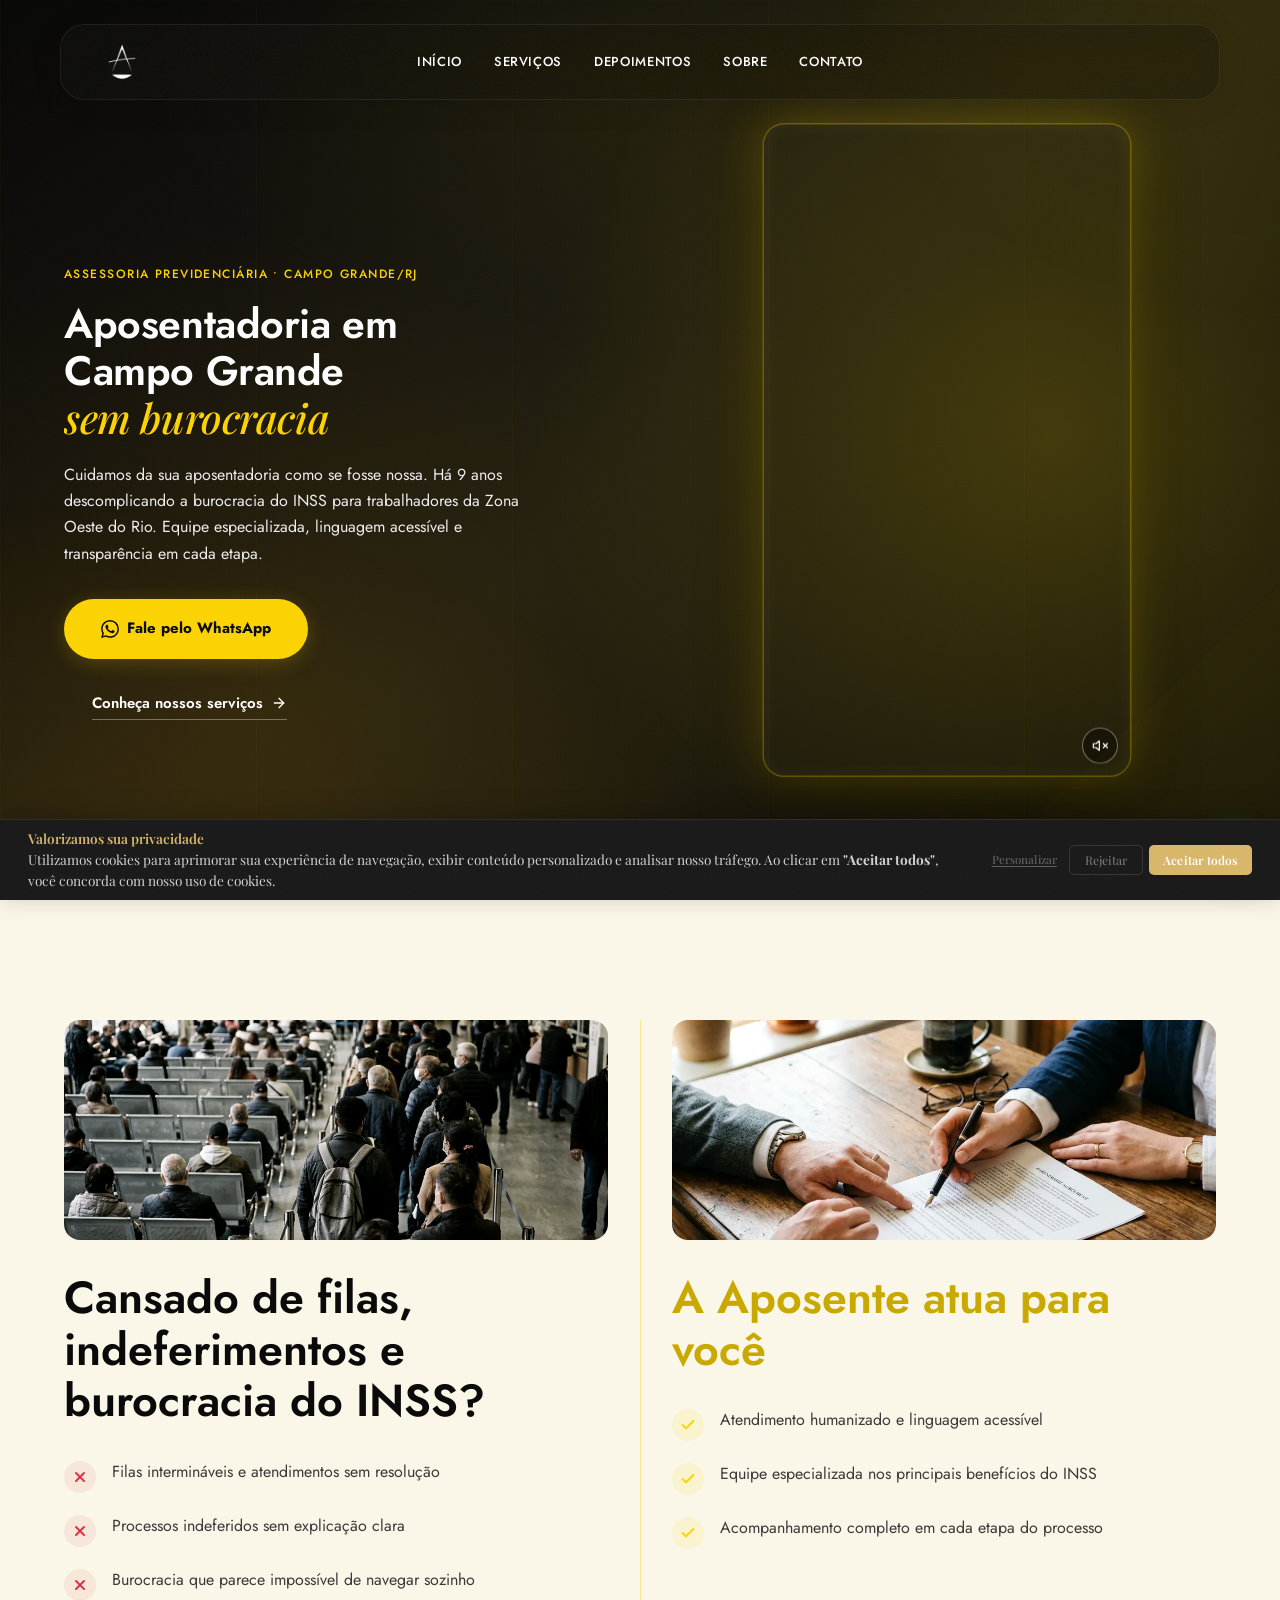
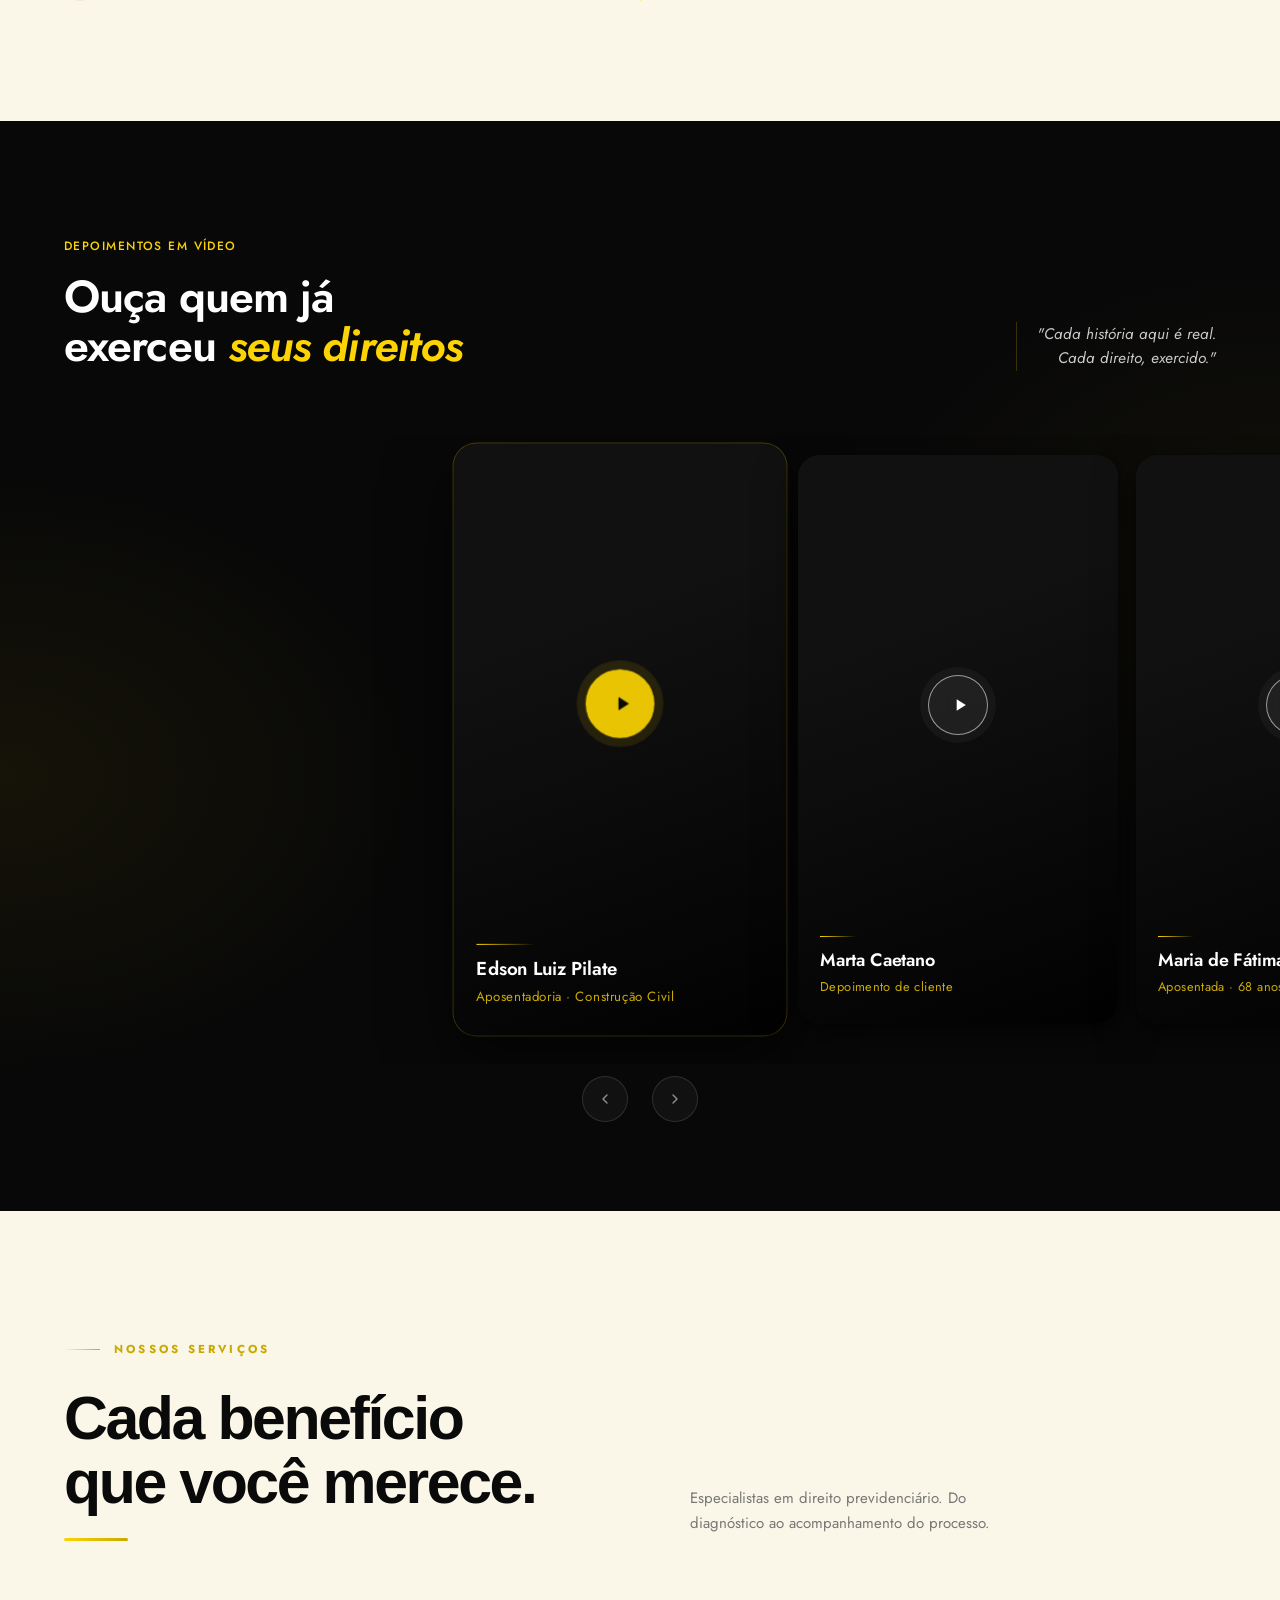
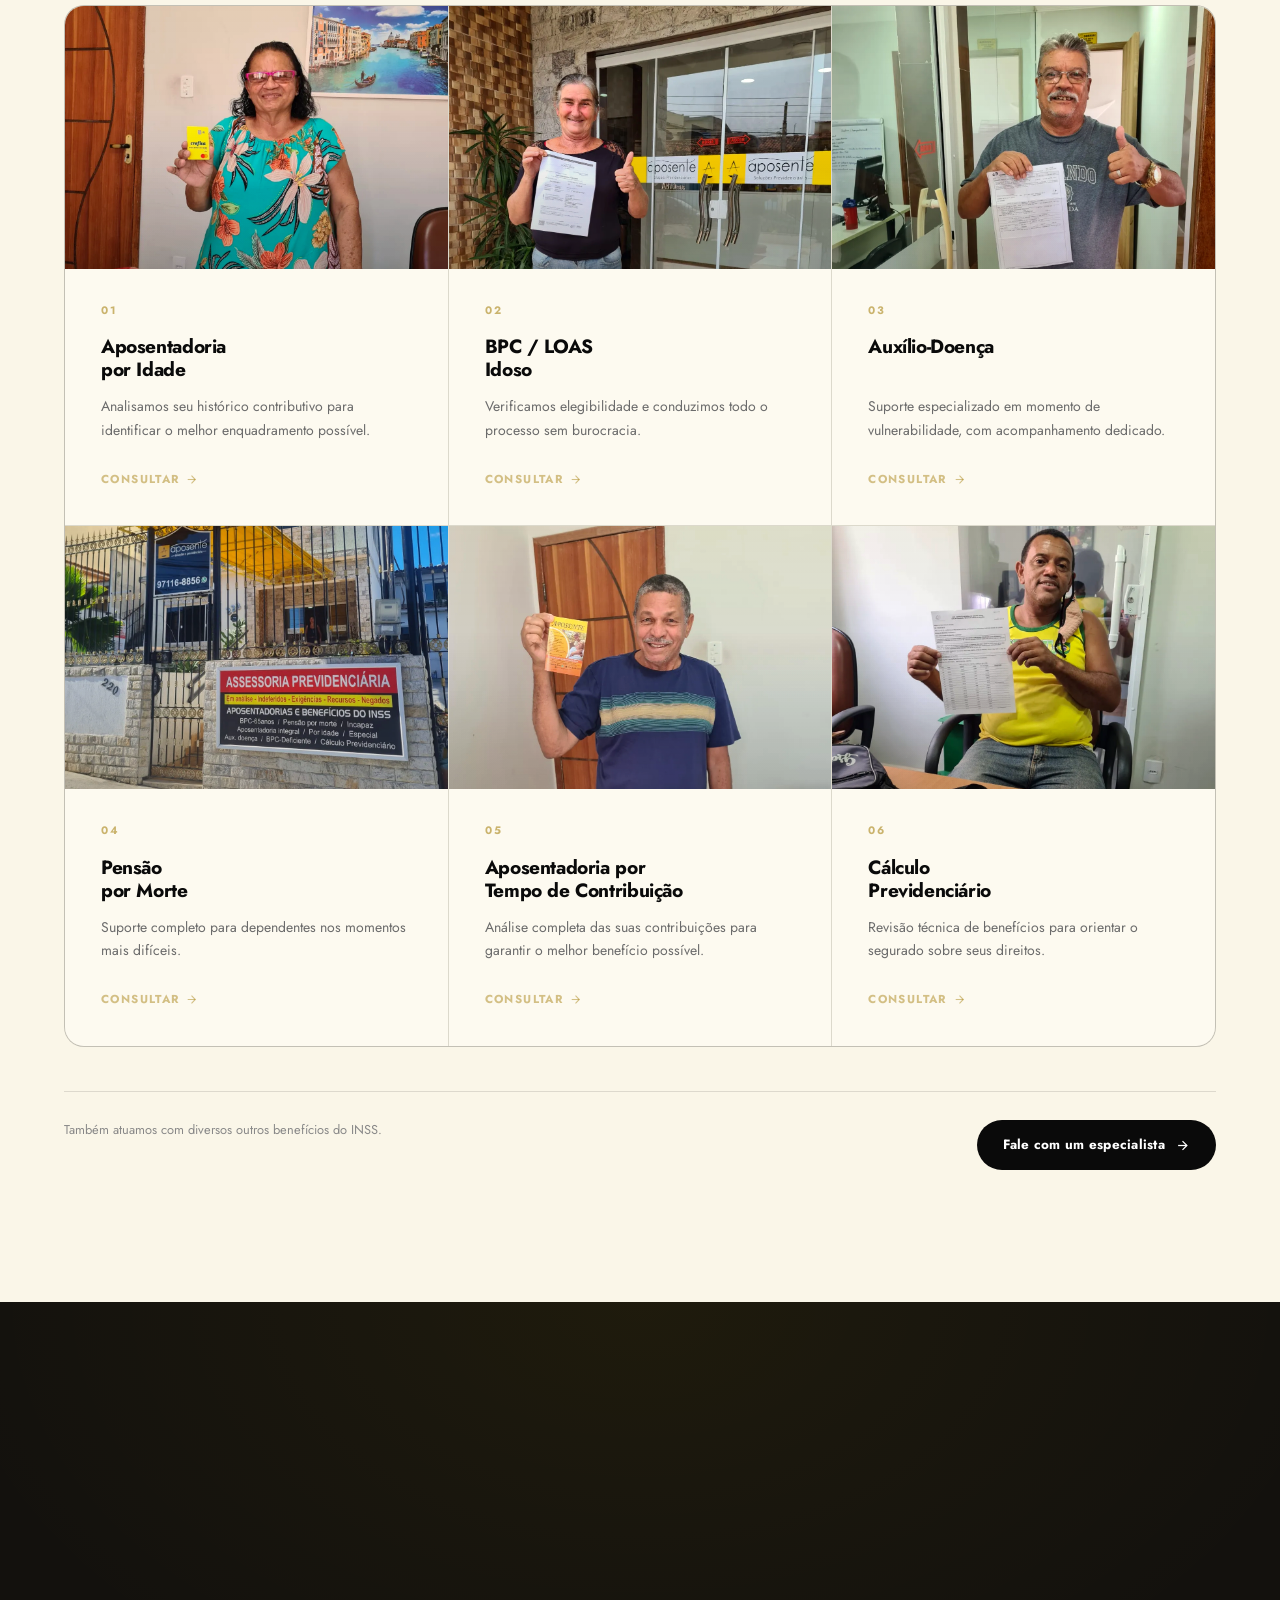
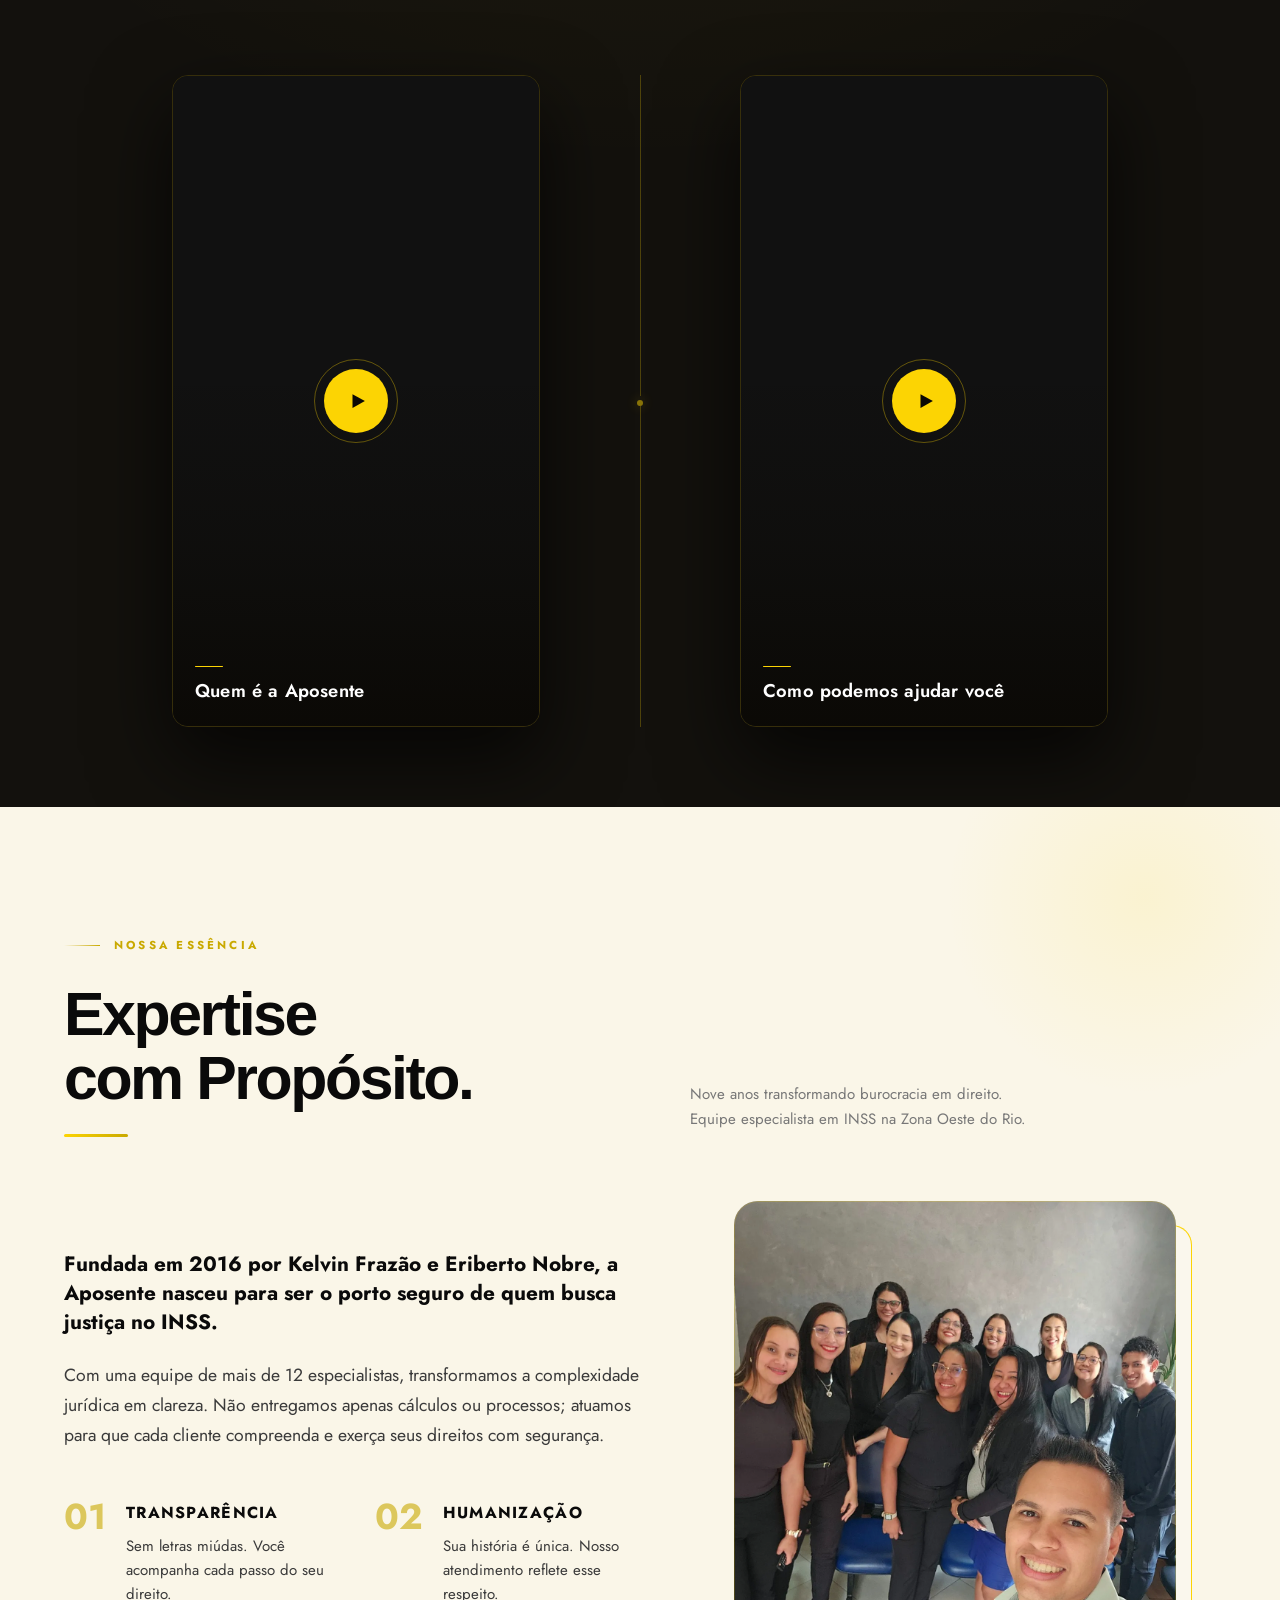
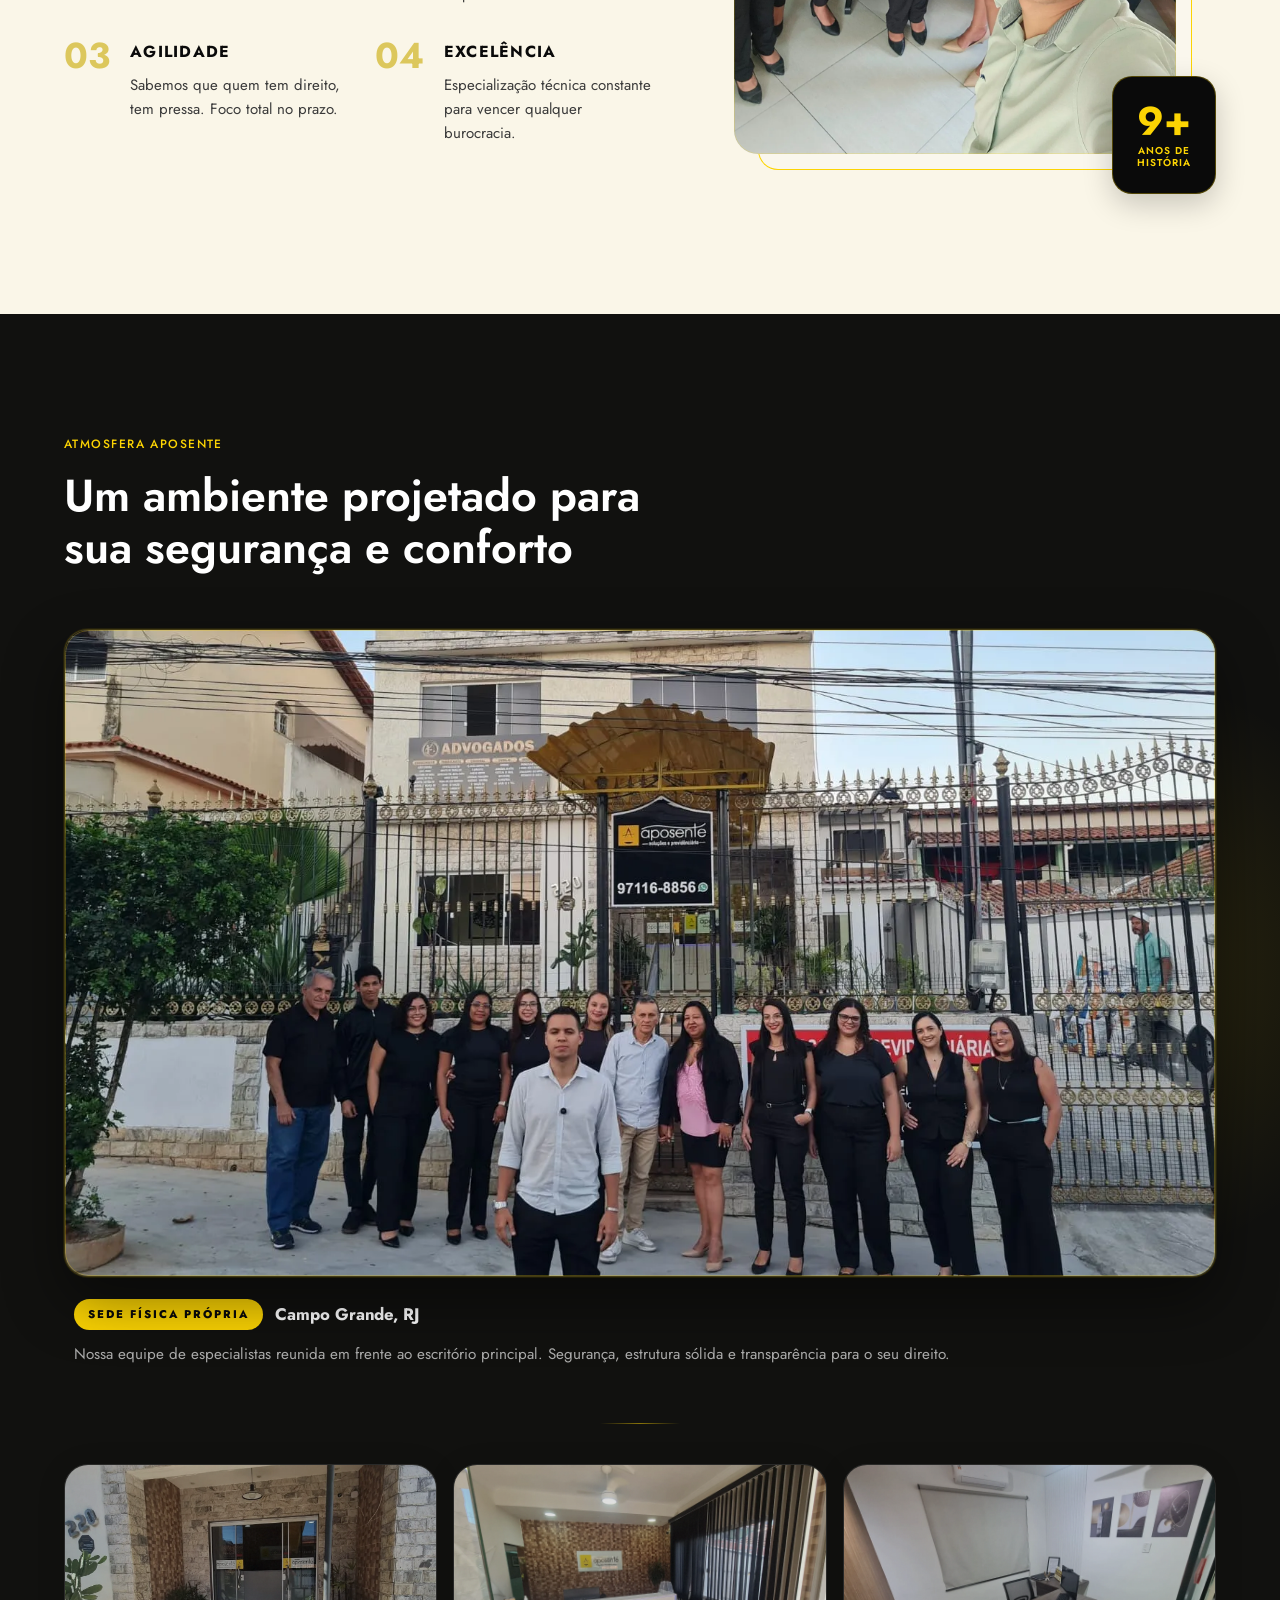
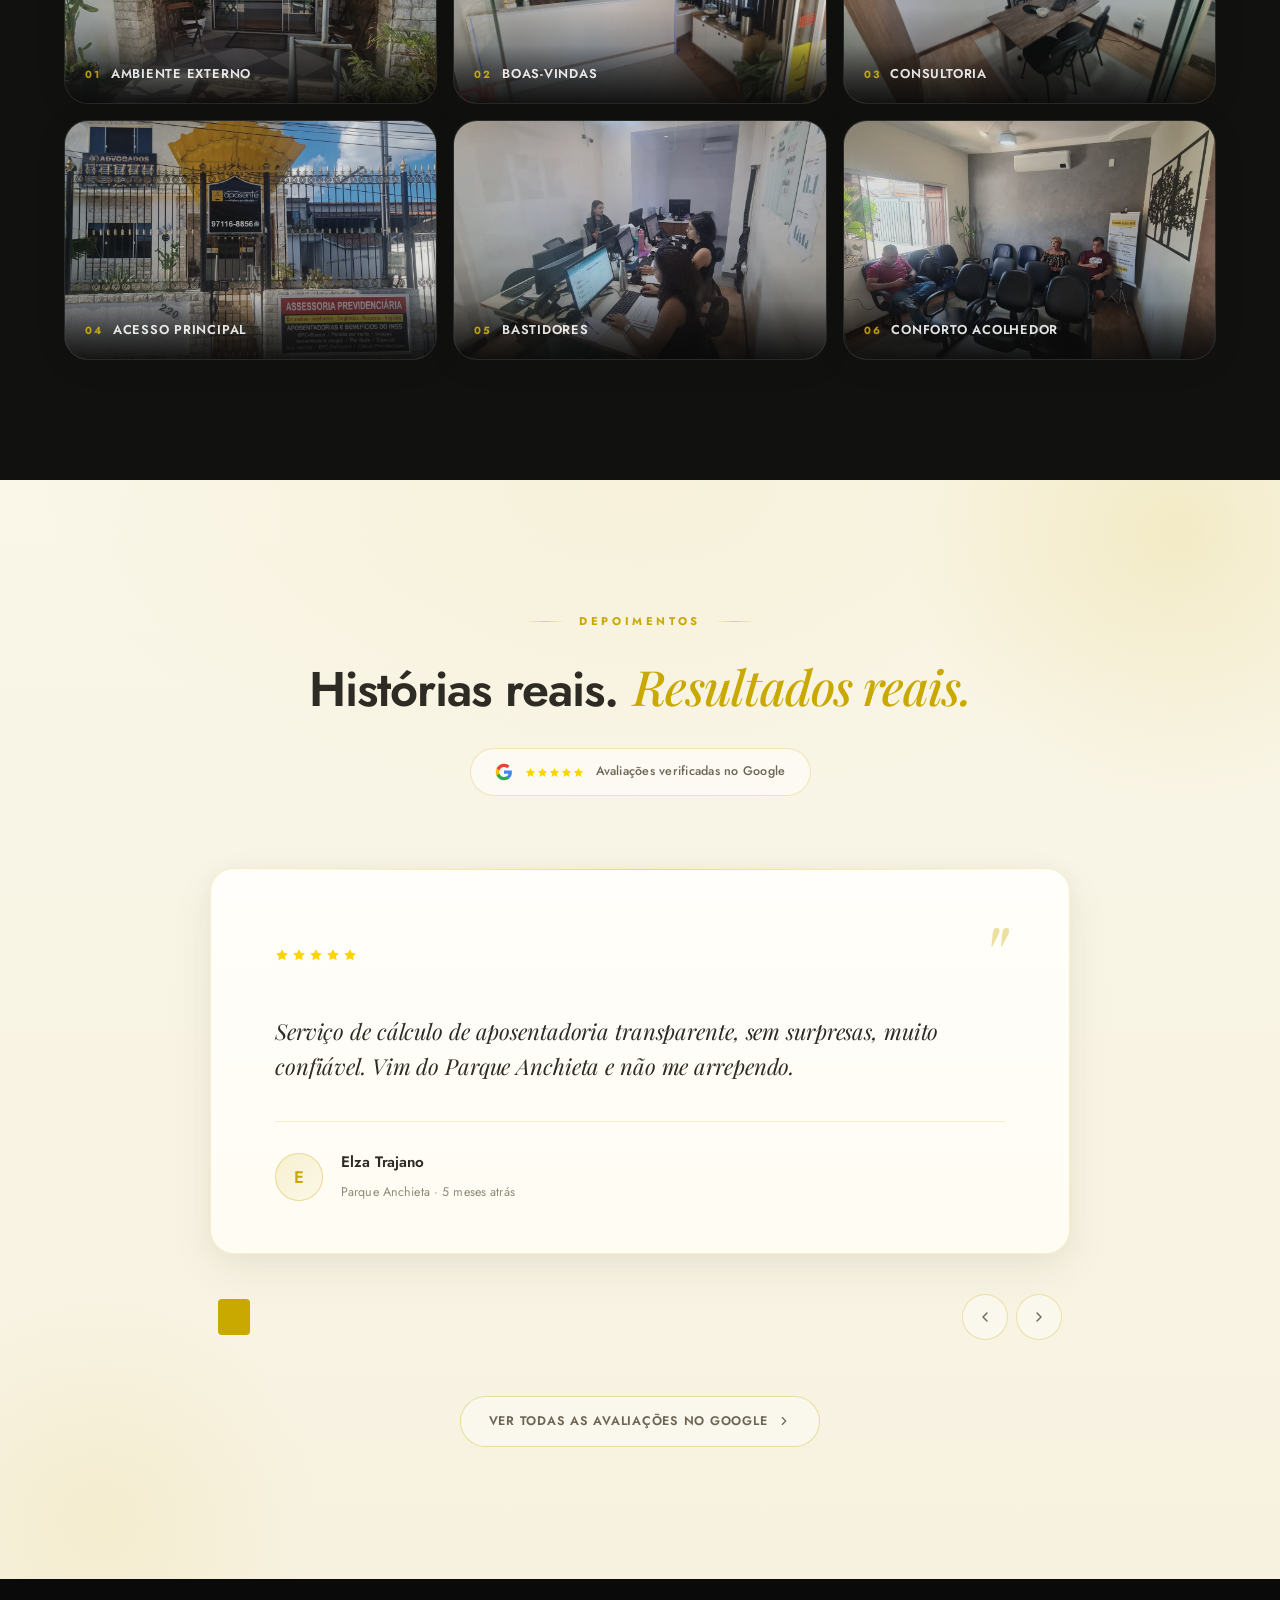
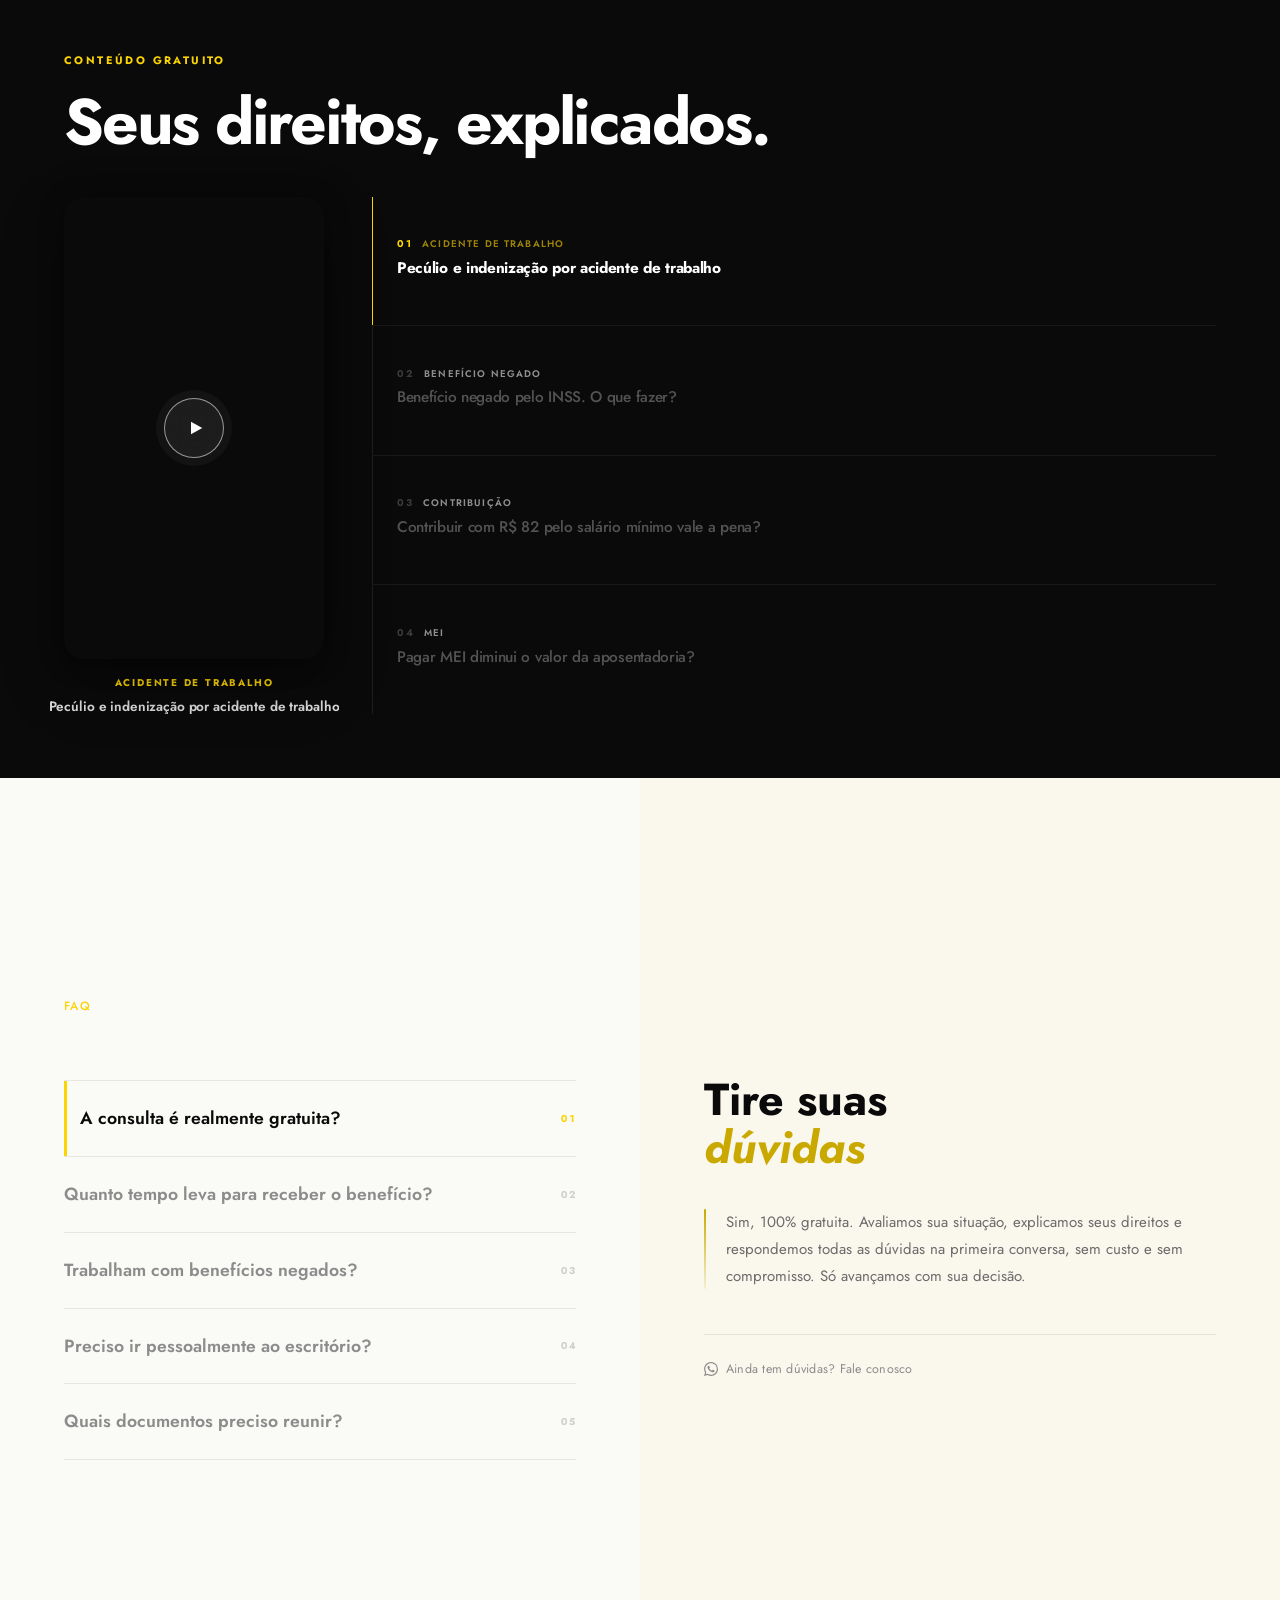
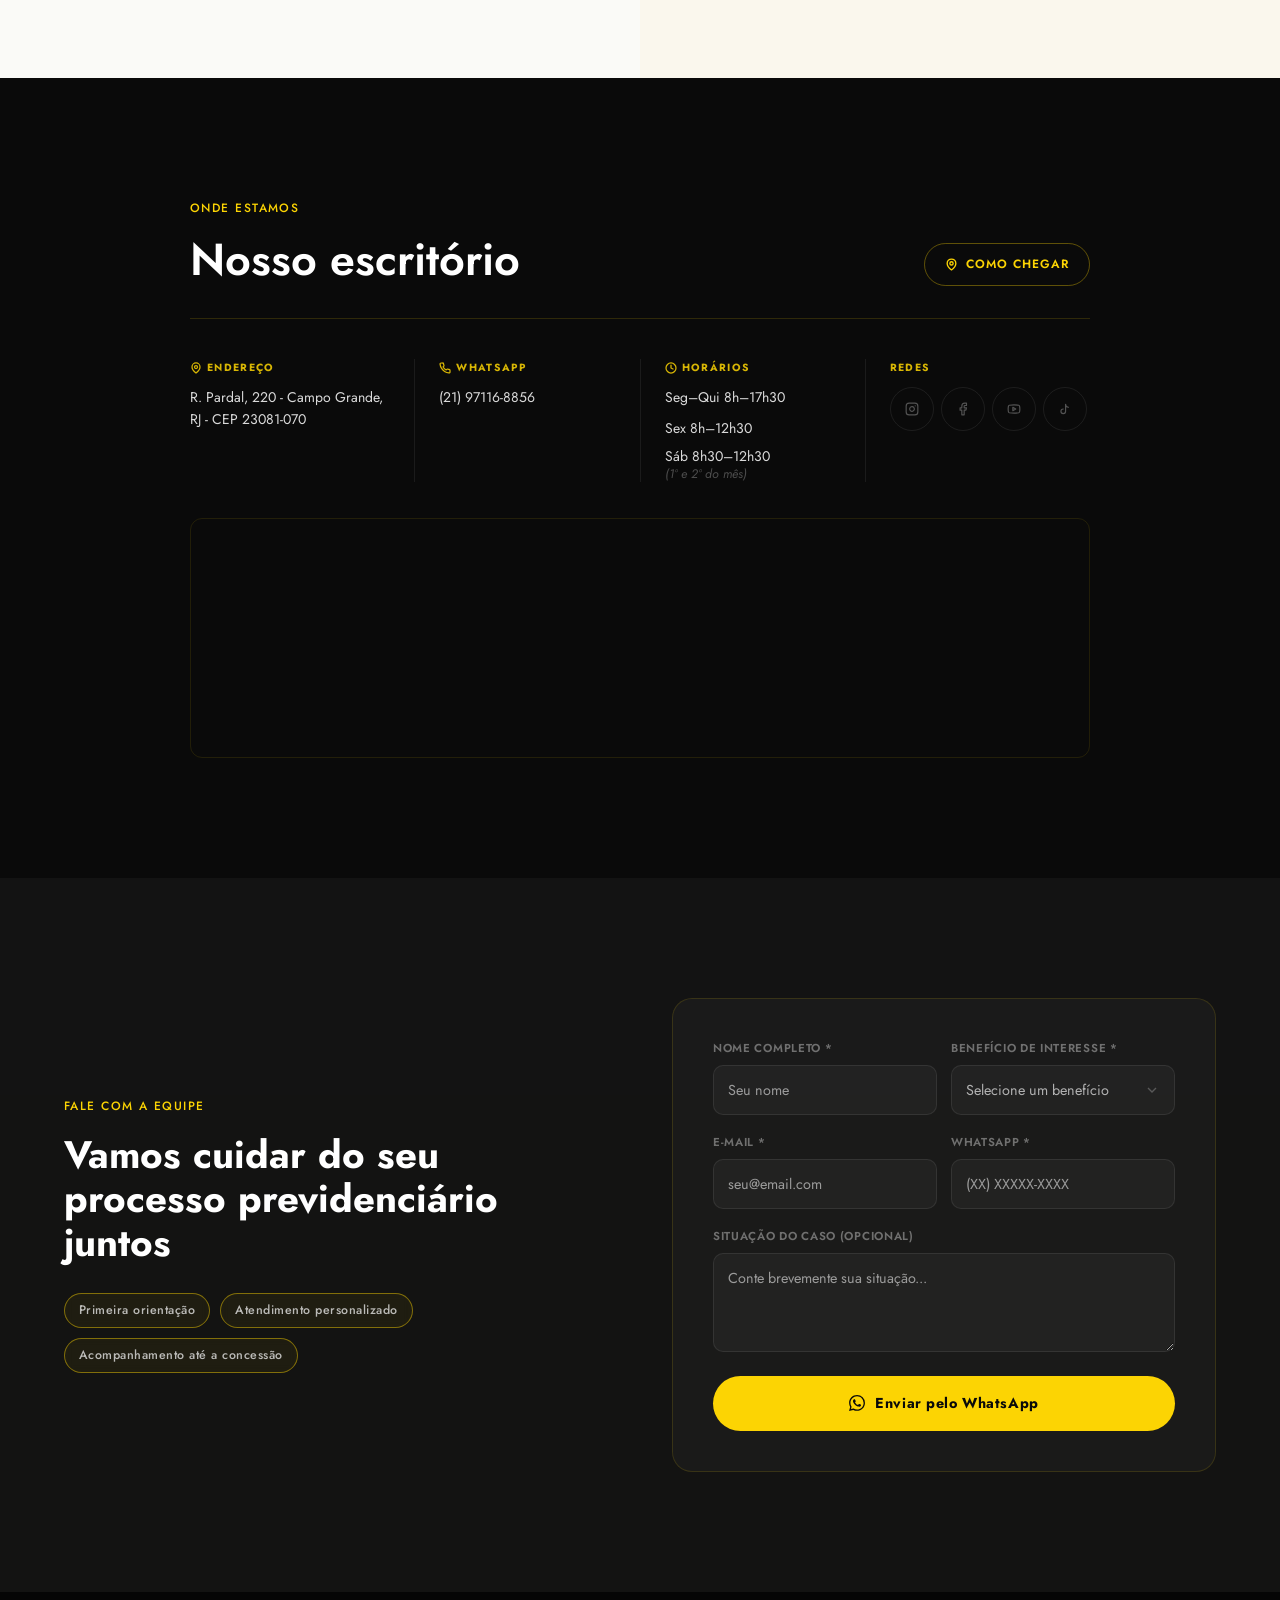
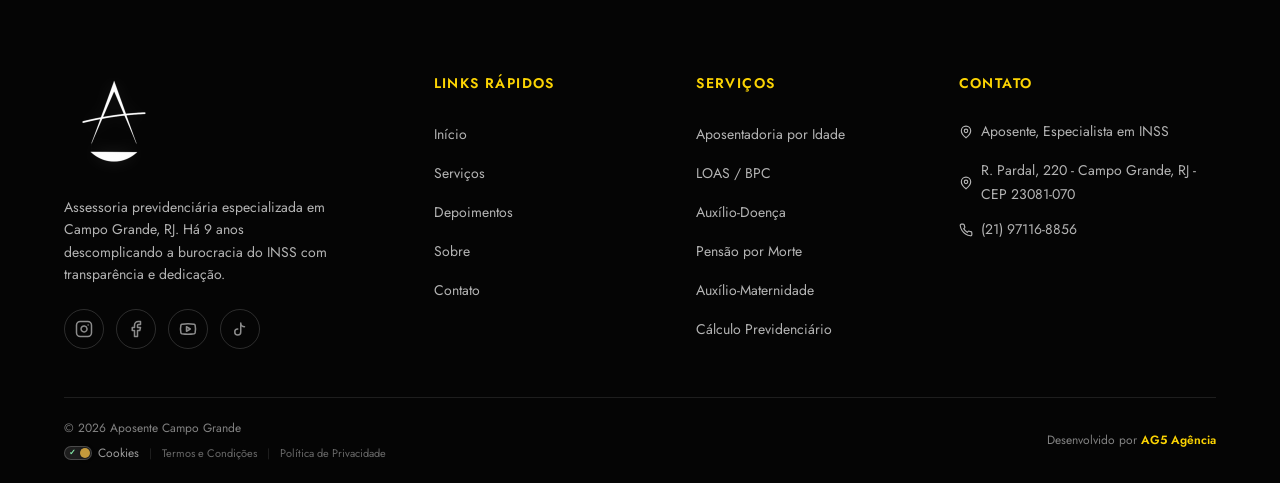
==== commit db8d67f4: "feat: update WhatsApp bubble UI and enhance engagement timeline logic" ====
--- a/index.html
+++ b/index.html
@@ -1690,39 +1690,55 @@
       <a href="#contato" class="drawer-link">Contato</a>
     </nav>
 
+    <div class="drawer-footer">
+      <a href="https://wa.me/5521971168856?text=Ol%C3%A1%2C%20vim%20atrav%C3%A9s%20do%20site%20e%20gostaria%20de%20uma%20informa%C3%A7%C3%A3o."
+         class="drawer-cta" target="_blank" rel="noopener noreferrer" aria-label="Falar pelo WhatsApp">
+        <svg viewBox="0 0 24 24" fill="currentColor" aria-hidden="true" width="20" height="20">
+          <path d="M17.472 14.382c-.297-.149-1.758-.867-2.03-.967-.273-.099-.471-.148-.67.15-.197.297-.767.966-.94 1.164-.173.199-.347.223-.644.075-.297-.15-1.255-.463-2.39-1.475-.883-.788-1.48-1.761-1.653-2.059-.173-.297-.018-.458.13-.606.134-.133.298-.347.446-.52.149-.174.198-.298.298-.497.099-.198.05-.371-.025-.52-.075-.149-.669-1.612-.916-2.207-.242-.579-.487-.5-.669-.51-.173-.008-.371-.01-.57-.01-.198 0-.52.074-.792.372-.272.297-1.04 1.016-1.04 2.479 0 1.462 1.065 2.875 1.213 3.074.149.198 2.096 3.2 5.077 4.487.709.306 1.262.489 1.694.625.712.227 1.36.195 1.871.118.571-.085 1.758-.719 2.006-1.413.248-.694.248-1.289.173-1.413-.074-.124-.272-.198-.57-.347m-5.421 7.403h-.004a9.87 9.87 0 01-5.031-1.378l-.361-.214-3.741.982.998-3.648-.235-.374a9.86 9.86 0 01-1.51-5.26c.001-5.45 4.436-9.884 9.888-9.884 2.64 0 5.122 1.03 6.988 2.898a9.825 9.825 0 012.893 6.994c-.003 5.45-4.437 9.884-9.885 9.884m8.413-18.297A11.815 11.815 0 0012.05 0C5.495 0 .16 5.335.157 11.892c0 2.096.547 4.142 1.588 5.945L.057 24l6.305-1.654a11.882 11.882 0 005.683 1.448h.005c6.554 0 11.89-5.335 11.893-11.893a11.821 11.821 0 00-3.48-8.413z"/>
+        </svg>
+        <span>Falar pelo WhatsApp</span>
+      </a>
+      <a href="tel:+5521971168856" class="drawer-phone" aria-label="Ligar agora">
+        <svg width="14" height="14" viewBox="0 0 24 24" fill="none" stroke="currentColor" stroke-width="2" stroke-linecap="round" stroke-linejoin="round" aria-hidden="true"><path d="M22 16.92v3a2 2 0 0 1-2.18 2 19.79 19.79 0 0 1-8.63-3.07 19.5 19.5 0 0 1-6-6 19.79 19.79 0 0 1-3.07-8.67A2 2 0 0 1 4.11 2h3a2 2 0 0 1 2 1.72 12.84 12.84 0 0 0 .7 2.81 2 2 0 0 1-.45 2.11L8.09 9.91a16 16 0 0 0 6 6l1.27-1.27a2 2 0 0 1 2.11-.45 12.84 12.84 0 0 0 2.81.7A2 2 0 0 1 22 16.92z"/></svg>
+        <span>(21) 97116-8856</span>
+      </a>
+    </div>
   </div>
 
-  <!-- ========== WHATSAPP PREMIUM (AG5 V2) ========== -->
+  <!-- WhatsApp Premium Experience -->
   <div class="wa-premium-container">
+    <!-- Balão de Mensagem Glassmorphism -->
     <div id="wa-message-bubble" class="wa-bubble">
-      <button class="wa-close" id="wa-close-btn" aria-label="Fechar">
-        <svg width="14" height="14" viewBox="0 0 24 24" fill="none" stroke="currentColor" stroke-width="2.5" stroke-linecap="round" stroke-linejoin="round"><path d="M18 6 6 18"/><path d="m6 6 12 12"/></svg>
+      <button class="wa-close" id="wa-close-btn" aria-label="Fechar balão de mensagem">
+        <svg viewBox="0 0 24 24" fill="none" stroke="currentColor" stroke-width="2.5" stroke-linecap="round" width="14" height="14" aria-hidden="true"><path d="M18 6L6 18M6 6l12 12"/></svg>
       </button>
       <div class="wa-content">
         <div class="wa-header">
           <div class="wa-avatar-wrapper">
-            <div class="wa-avatar">
-              <img src="Assets/logo-aposente-icone-mobile.webp" alt="Logo Aposente" class="wa-avatar-img" width="200" height="200" />
-            </div>
+            <img src="Assets/aposente-equipe-selfie-escritorio.webp" alt="Equipe Aposente" class="wa-avatar" width="48" height="48">
             <span class="wa-status-dot"></span>
           </div>
           <div class="wa-info">
-            <span class="wa-name">Aposente Campo Grande</span>
+            <span class="wa-name">Equipe Aposente</span>
           </div>
         </div>
         <div id="wa-typing" class="wa-typing">
           <span></span><span></span><span></span>
         </div>
         <div id="wa-real-message" class="wa-message-text" style="display:none;">
-          <p>Olá! 👋 Seus direitos no INSS podem estar mais perto do que imagina. Fale com a gente. A <strong>consulta é gratuita!</strong></p>
+          <p>Olá! 👋 Estamos por aqui para te ajudar com seus direitos no INSS. <strong>A consulta é gratuita.</strong></p>
         </div>
       </div>
     </div>
-    <a href="https://wa.me/5521971168856?text=Ol%C3%A1%2C%20vim%20atrav%C3%A9s%20do%20site%20e%20gostaria%20de%20uma%20informa%C3%A7%C3%A3o." class="wa-float-btn" target="_blank" rel="noopener noreferrer" id="wa-main-btn" role="button" aria-label="Falar pelo WhatsApp">
-      <svg viewBox="0 0 16 16" width="32" height="32" fill="currentColor">
-        <path d="M13.601 2.326A7.85 7.85 0 0 0 7.994 0C3.627 0 .068 3.558.064 7.926c0 1.399.366 2.76 1.057 3.965L0 16l4.204-1.102a7.9 7.9 0 0 0 3.79.965h.004c4.368 0 7.926-3.558 7.93-7.93A7.9 7.9 0 0 0 13.6 2.326zM7.994 14.521a6.6 6.6 0 0 1-3.356-.92l-.24-.144-2.494.654.666-2.433-.156-.251a6.56 6.56 0 0 1-1.007-3.505c0-3.626 2.957-6.584 6.591-6.584a6.56 6.56 0 0 1 4.66 1.931 6.56 6.56 0 0 1 1.928 4.66c-.004 3.639-2.961 6.592-6.592 6.592m3.615-4.934c-.197-.099-1.17-.578-1.353-.646-.182-.065-.315-.099-.445.099-.133.197-.513.646-.627.775-.114.133-.232.148-.43.05-.197-.1-.836-.308-1.592-.985-.59-.525-.985-1.175-1.103-1.372-.114-.198-.011-.304.088-.403.087-.088.197-.232.296-.346.1-.114.133-.198.198-.33.065-.134.034-.248-.015-.347-.05-.099-.445-1.076-.612-1.47-.16-.389-.323-.335-.445-.34-.114-.007-.247-.007-.38-.007a.73.73 0 0 0-.529.247c-.182.198-.691.677-.691 1.654s.71 1.916.81 2.049c.098.133 1.394 2.132 3.383 2.992.47.205.84.326 1.129.418.475.152.904.129 1.246.08.38-.058 1.171-.48 1.338-.943.164-.464.164-.86.114-.943-.049-.084-.182-.133-.38-.232"/>
+
+    <!-- Botão Flutuante Redondo -->
+    <a href="https://wa.me/5521971168856?text=Ol%C3%A1%2C%20vim%20atrav%C3%A9s%20do%20site%20e%20gostaria%20de%20uma%20informa%C3%A7%C3%A3o%20sobre%20a%20Aposente."
+       class="wa-float-btn" target="_blank" rel="noopener noreferrer"
+       id="wa-main-btn" aria-label="Fale conosco pelo WhatsApp">
+      <svg viewBox="0 0 24 24" fill="currentColor" aria-hidden="true" width="30" height="30">
+        <path d="M17.472 14.382c-.297-.149-1.758-.867-2.03-.967-.273-.099-.471-.148-.67.15-.197.297-.767.966-.94 1.164-.173.199-.347.223-.644.075-.297-.15-1.255-.463-2.39-1.475-.883-.788-1.48-1.761-1.653-2.059-.173-.297-.018-.458.13-.606.134-.133.298-.347.446-.52.149-.174.198-.298.298-.497.099-.198.05-.371-.025-.52-.075-.149-.669-1.612-.916-2.207-.242-.579-.487-.5-.669-.51-.173-.008-.371-.01-.57-.01-.198 0-.52.074-.792.372-.272.297-1.04 1.016-1.04 2.479 0 1.462 1.065 2.875 1.213 3.074.149.198 2.096 3.2 5.077 4.487.709.306 1.262.489 1.694.625.712.227 1.36.195 1.871.118.571-.085 1.758-.719 2.006-1.413.248-.694.248-1.289.173-1.413-.074-.124-.272-.198-.57-.347m-5.421 7.403h-.004a9.87 9.87 0 01-5.031-1.378l-.361-.214-3.741.982.998-3.648-.235-.374a9.86 9.86 0 01-1.51-5.26c.001-5.45 4.436-9.884 9.888-9.884 2.64 0 5.122 1.03 6.988 2.898a9.825 9.825 0 012.893 6.994c-.003 5.45-4.437 9.884-9.885 9.884m8.413-18.297A11.815 11.815 0 0012.05 0C5.495 0 .16 5.335.157 11.892c0 2.096.547 4.142 1.588 5.945L.057 24l6.305-1.654a11.882 11.882 0 005.683 1.448h.005c6.554 0 11.89-5.335 11.893-11.893a11.821 11.821 0 00-3.48-8.413z"/>
       </svg>
-      <span class="wa-badge" id="wa-notification">1</span>
+      <span class="wa-badge" id="wa-notification" aria-hidden="true">1</span>
     </a>
   </div>
 
--- a/style.css
+++ b/style.css
@@ -485,22 +485,26 @@
 .drawer-nav {
   display: flex;
   flex-direction: column;
-  padding: 12px 0;
+  padding: 18px 0;
   flex: 1;
 }
 
 .drawer-link {
   display: block;
-  padding: 15px 28px;
-  color: rgba(255, 255, 255, 0.7);
-  font-size: 1rem;
+  padding: 16px 28px;
+  color: rgba(255, 255, 255, 0.78);
+  font-family: var(--font-display);
+  font-size: 1.35rem;
   font-weight: 500;
-  letter-spacing: 0.01em;
-  transition: color var(--transition-fast), background var(--transition-fast), padding-left var(--transition-fast);
+  letter-spacing: 0.005em;
+  line-height: 1;
   border-left: 2px solid transparent;
-}
-
-.drawer-link:hover {
+  transition: color var(--transition-fast), background var(--transition-fast), padding-left var(--transition-fast), border-left-color var(--transition-fast);
+}
+
+.drawer-link:hover,
+.drawer-link:focus-visible,
+.drawer-link.is-active {
   color: var(--dourado);
   background: rgba(252, 212, 3, 0.05);
   padding-left: 36px;
@@ -508,9 +512,54 @@
 }
 
 .drawer-footer {
-  padding: 24px;
+  padding: 20px 24px 28px;
   border-top: 1px solid rgba(252, 212, 3, 0.15);
-}
+  display: flex;
+  flex-direction: column;
+  gap: 14px;
+}
+
+.drawer-cta {
+  display: flex;
+  align-items: center;
+  justify-content: center;
+  gap: 10px;
+  padding: 14px 18px;
+  background: var(--dourado);
+  color: #0a0a0a !important;
+  font-family: 'Jost', sans-serif;
+  font-size: 0.78rem;
+  font-weight: 700;
+  letter-spacing: 0.14em;
+  text-transform: uppercase;
+  border-radius: 999px;
+  box-shadow: 0 12px 28px -10px rgba(252, 212, 3, 0.5);
+  transition: transform 0.3s ease, box-shadow 0.3s ease, background 0.3s ease;
+}
+
+.drawer-cta:hover {
+  transform: translateY(-2px);
+  background: var(--dourado-escuro);
+  box-shadow: 0 16px 32px -10px rgba(252, 212, 3, 0.65);
+  color: #0a0a0a !important;
+}
+
+.drawer-cta svg { display: block; }
+
+.drawer-phone {
+  display: flex;
+  align-items: center;
+  justify-content: center;
+  gap: 8px;
+  padding: 6px;
+  color: rgba(255, 255, 255, 0.55);
+  font-family: 'Jost', sans-serif;
+  font-size: 0.78rem;
+  letter-spacing: 0.04em;
+  transition: color 0.25s ease;
+}
+
+.drawer-phone:hover { color: var(--dourado); }
 
 /* ====== HERO ====== */
 .hero {
@@ -4756,196 +4805,6 @@
   margin-top: 1.5rem;
 }
 
-/* ====== WHATSAPP PREMIUM (AG5 V2) ====== */
-.wa-premium-container {
-  position: fixed;
-  bottom: 24px;
-  right: 24px;
-  z-index: 9999;
-  font-family: 'Outfit', sans-serif;
-}
-
-.wa-bubble {
-  width: 300px;
-  position: absolute;
-  bottom: 80px;
-  right: 0;
-  background: rgba(255, 255, 255, 0.9);
-  backdrop-filter: blur(15px);
-  -webkit-backdrop-filter: blur(15px);
-  border: 1px solid rgba(255, 255, 255, 0.5);
-  border-radius: 24px 24px 4px 24px;
-  box-shadow: 0 20px 40px rgba(0, 0, 0, 0.12);
-  padding: 20px;
-  opacity: 0;
-  visibility: hidden;
-  transform: translateY(20px) scale(0.95);
-  transition: all 0.5s cubic-bezier(0.34, 1.56, 0.64, 1);
-}
-
-.wa-bubble.show {
-  opacity: 1;
-  visibility: visible;
-  transform: translateY(0) scale(1);
-}
-
-.wa-header {
-  display: flex;
-  align-items: center;
-  gap: 12px;
-  margin-bottom: 14px;
-  padding-bottom: 12px;
-  border-bottom: 1px solid rgba(0, 0, 0, 0.06);
-}
-
-.wa-avatar-wrapper { position: relative; flex-shrink: 0; }
-
-.wa-avatar {
-  width: 46px;
-  height: 46px;
-  border-radius: 50%;
-  background: var(--amarelo);
-  display: flex;
-  align-items: center;
-  justify-content: center;
-  border: 2px solid var(--amarelo);
-  overflow: hidden;
-}
-
-.wa-avatar-img {
-  width: 100%;
-  height: 100%;
-  object-fit: contain;
-  padding: 4px;
-}
-
-.wa-status-dot {
-  position: absolute;
-  bottom: 0;
-  right: 0;
-  width: 12px;
-  height: 12px;
-  background: #25d366;
-  border: 2px solid #fff;
-  border-radius: 50%;
-  animation: wa-pulse-green 2s infinite;
-}
-
-.wa-name {
-  display: block;
-  font-weight: 700;
-  color: #1a1a1a;
-  font-size: 14px;
-  line-height: 1.3;
-}
-
-.wa-status-text {
-  font-size: 11px;
-  color: #25d366;
-  font-weight: 500;
-  letter-spacing: 0.3px;
-}
-
-.wa-typing {
-  display: flex;
-  gap: 4px;
-  padding: 8px 0;
-}
-
-.wa-typing span {
-  width: 7px;
-  height: 7px;
-  background: #25d366;
-  border-radius: 50%;
-  animation: wa-typing-ani 1.4s infinite;
-  opacity: 0.5;
-}
-
-.wa-typing span:nth-child(2) { animation-delay: 0.2s; }
-.wa-typing span:nth-child(3) { animation-delay: 0.4s; }
-
-@keyframes wa-typing-ani {
-  0%, 100% { transform: translateY(0); opacity: 0.5; }
-  50% { transform: translateY(-5px); opacity: 1; }
-}
-
-.wa-message-text p {
-  margin: 0;
-  font-size: 13.5px;
-  color: #333;
-  line-height: 1.55;
-}
-
-.wa-message-text strong { color: #0a0a0a; font-weight: 700; }
-
-.wa-close {
-  position: absolute;
-  top: 12px;
-  right: 12px;
-  background: none;
-  border: none;
-  color: #aaa;
-  cursor: pointer;
-  padding: 4px;
-  line-height: 1;
-  transition: color 0.2s ease;
-}
-
-.wa-close:hover { color: #333; }
-
-/* Botão flutuante — arredondado (círculo) */
-.wa-float-btn {
-  width: 62px;
-  height: 62px;
-  background: linear-gradient(135deg, #25d366 0%, #128c7e 100%);
-  color: #fff;
-  border-radius: 50%;
-  display: flex;
-  align-items: center;
-  justify-content: center;
-  box-shadow: 0 8px 24px rgba(37, 211, 102, 0.35);
-  text-decoration: none;
-  position: relative;
-  transition: transform 0.35s cubic-bezier(0.175, 0.885, 0.32, 1.275), box-shadow 0.35s ease;
-}
-
-.wa-float-btn:hover {
-  transform: scale(1.08) translateY(-3px);
-  box-shadow: 0 14px 32px rgba(37, 211, 102, 0.45);
-  color: #fff;
-}
-
-.wa-badge {
-  position: absolute;
-  top: -4px;
-  right: -4px;
-  background: #ff3b30;
-  color: #fff;
-  font-size: 10px;
-  font-weight: 800;
-  width: 20px;
-  height: 20px;
-  border-radius: 50%;
-  display: flex;
-  align-items: center;
-  justify-content: center;
-  border: 2px solid #fff;
-  transform: scale(0);
-  transition: transform 0.4s cubic-bezier(0.34, 1.56, 0.64, 1);
-}
-
-.wa-badge.show { transform: scale(1); }
-
-@keyframes wa-pulse-green {
-  0%   { box-shadow: 0 0 0 0 rgba(37, 211, 102, 0.7); }
-  70%  { box-shadow: 0 0 0 8px rgba(37, 211, 102, 0); }
-  100% { box-shadow: 0 0 0 0 rgba(37, 211, 102, 0); }
-}
-
-@media (max-width: 480px) {
-  .wa-premium-container { bottom: 16px; right: 16px; }
-  .wa-bubble { width: 260px; bottom: 74px; }
-}
 
 /* ====== COOKIE TOGGLE — Estilo iOS Minimalista ====== */
 #cookie-toggle.active #cookie-toggle-dot {
@@ -4980,3 +4839,228 @@
   .footer-legal-links { justify-content: flex-start !important; }
   .footer-credits-right { text-align: left !important; margin-left: 0 !important; }
 }
+
+/* ═══════════════════════════════════════════════════════
+   WHATSAPP PREMIUM — Balão + botão flutuante (espelho Lumina LP)
+═══════════════════════════════════════════════════════ */
+.wa-premium-container {
+  position: fixed;
+  bottom: 25px;
+  right: 20px;
+  z-index: 2000;
+  font-family: 'Outfit', sans-serif;
+}
+
+/* Balão Glassmorphism */
+.wa-bubble {
+  width: 280px;
+  position: absolute;
+  bottom: 68px;
+  right: 0;
+  background: rgba(255, 252, 246, .98);
+  backdrop-filter: blur(10px);
+  -webkit-backdrop-filter: blur(10px);
+  border: 1px solid rgba(252, 212, 3, .25);
+  border-radius: 1rem;
+  box-shadow: 0 12px 32px -12px rgba(28, 24, 12, .18);
+  padding: 1rem 1.15rem;
+  opacity: 0;
+  visibility: hidden;
+  transform: translateY(20px) scale(0.95);
+  transition: all 0.6s cubic-bezier(0.34, 1.56, 0.64, 1);
+}
+
+/* Cauda conectando o balão ao botão */
+.wa-bubble::before {
+  content: '';
+  position: absolute;
+  bottom: -10px;
+  right: 16px;
+  width: 20px;
+  height: 20px;
+  background: inherit;
+  border-right: 1px solid rgba(252, 212, 3, .35);
+  border-bottom: 1px solid rgba(252, 212, 3, .35);
+  transform: rotate(45deg);
+  border-bottom-right-radius: 4px;
+  z-index: -1;
+}
+
+.wa-bubble.show {
+  opacity: 1;
+  visibility: visible;
+  transform: translateY(0) scale(1);
+}
+
+/* Cabeçalho */
+.wa-header {
+  display: flex;
+  align-items: center;
+  gap: 12px;
+  margin-bottom: 12px;
+  padding-bottom: 10px;
+  border-bottom: 1px solid rgba(0, 0, 0, 0.06);
+}
+
+.wa-avatar-wrapper { position: relative; flex-shrink: 0; }
+
+.wa-avatar {
+  width: 44px;
+  height: 44px;
+  border-radius: 50%;
+  object-fit: cover;
+  object-position: top;
+  border: 2px solid #25d366;
+  display: block;
+}
+
+.wa-status-dot {
+  position: absolute;
+  bottom: -2px;
+  right: -2px;
+  width: 11px;
+  height: 11px;
+  background: #25d366;
+  border: 2px solid #fff;
+  border-radius: 50%;
+  animation: wa-pulse-green 2s infinite;
+}
+
+.wa-name {
+  display: block;
+  font-weight: 700;
+  color: #1a1a1a;
+  font-size: 14px;
+  letter-spacing: .01em;
+}
+
+.wa-status-text {
+  font-size: 10px;
+  color: #25d366;
+  text-transform: uppercase;
+  letter-spacing: 0.5px;
+  font-weight: 600;
+}
+
+/* Digitação */
+.wa-typing {
+  display: flex;
+  gap: 4px;
+  padding: 6px 0;
+}
+
+.wa-typing span {
+  width: 5px;
+  height: 5px;
+  background: #25d366;
+  border-radius: 50%;
+  animation: wa-typing-ani 1.4s infinite;
+  opacity: 0.4;
+}
+
+.wa-typing span:nth-child(2) { animation-delay: 0.2s; }
+.wa-typing span:nth-child(3) { animation-delay: 0.4s; }
+
+@keyframes wa-typing-ani {
+  0%, 100% { transform: translateY(0); opacity: 0.4; }
+  50% { transform: translateY(-4px); opacity: 1; }
+}
+
+@keyframes wa-pulse-green {
+  0%   { box-shadow: 0 0 0 0 rgba(37, 211, 102, 0.7); }
+  70%  { box-shadow: 0 0 0 8px rgba(37, 211, 102, 0); }
+  100% { box-shadow: 0 0 0 0 rgba(37, 211, 102, 0); }
+}
+
+/* Mensagem */
+.wa-message-text p {
+  margin: 0;
+  font-size: 13px;
+  color: #333;
+  line-height: 1.5;
+}
+
+.wa-message-text p strong {
+  color: var(--dourado-escuro);
+  font-weight: 700;
+}
+
+/* Botão flutuante redondo (estado inicial hidden, JS controla via .visible) */
+.wa-float-btn {
+  width: 54px;
+  height: 54px;
+  background: #25D366;
+  color: #fff !important;
+  border-radius: 50%;
+  display: flex;
+  align-items: center;
+  justify-content: center;
+  box-shadow: 0 8px 24px rgba(37, 211, 102, 0.3);
+  text-decoration: none;
+  transition: all 0.6s ease;
+  opacity: 0;
+  visibility: hidden;
+  transform: translateY(20px) scale(0.8);
+  position: relative;
+}
+
+.wa-float-btn.visible {
+  opacity: 1;
+  visibility: visible;
+  transform: translateY(0) scale(1);
+}
+
+.wa-float-btn:hover { transform: scale(1.1) translateY(-3px); }
+.wa-float-btn svg { display: block; }
+
+/* Badge de notificação */
+.wa-badge {
+  position: absolute;
+  top: -1px;
+  right: -1px;
+  background: #ff3b30;
+  color: #fff;
+  font-size: 9px;
+  line-height: 1;
+  width: 15px;
+  height: 15px;
+  border-radius: 50%;
+  display: flex;
+  align-items: center;
+  justify-content: center;
+  font-weight: 700;
+  border: 1.5px solid #fff;
+  opacity: 0;
+  transform: scale(0);
+  transition: all 0.4s ease;
+}
+
+.wa-badge.show { opacity: 1; transform: scale(1); }
+
+/* Botão fechar */
+.wa-close {
+  position: absolute;
+  top: 10px;
+  right: 10px;
+  background: none;
+  border: none;
+  color: #999;
+  cursor: pointer;
+  padding: 5px;
+  transition: color 0.3s;
+  display: flex;
+  align-items: center;
+  justify-content: center;
+}
+
+.wa-close:hover { color: #666; }
+
+/* Classes utilitárias (PageSpeed fix — substituem inline style do JS) */
+.wa-typing.is-hidden { display: none !important; }
+.wa-message-text.is-visible { display: block !important; opacity: 0; transition: opacity 500ms ease; }
+.wa-message-text.is-visible.is-in { opacity: 1; }
+
+@media (max-width: 480px) {
+  .wa-premium-container { bottom: 16px; right: 16px; }
+  .wa-bubble { width: 260px; bottom: 72px; }
+}
--- a/style.css
+++ b/style.css
@@ -485,22 +485,26 @@
 .drawer-nav {
   display: flex;
   flex-direction: column;
-  padding: 12px 0;
+  padding: 18px 0;
   flex: 1;
 }
 
 .drawer-link {
   display: block;
-  padding: 15px 28px;
-  color: rgba(255, 255, 255, 0.7);
-  font-size: 1rem;
+  padding: 16px 28px;
+  color: rgba(255, 255, 255, 0.78);
+  font-family: var(--font-display);
+  font-size: 1.35rem;
   font-weight: 500;
-  letter-spacing: 0.01em;
-  transition: color var(--transition-fast), background var(--transition-fast), padding-left var(--transition-fast);
+  letter-spacing: 0.005em;
+  line-height: 1;
   border-left: 2px solid transparent;
-}
-
-.drawer-link:hover {
+  transition: color var(--transition-fast), background var(--transition-fast), padding-left var(--transition-fast), border-left-color var(--transition-fast);
+}
+
+.drawer-link:hover,
+.drawer-link:focus-visible,
+.drawer-link.is-active {
   color: var(--dourado);
   background: rgba(252, 212, 3, 0.05);
   padding-left: 36px;
@@ -508,9 +512,54 @@
 }
 
 .drawer-footer {
-  padding: 24px;
+  padding: 20px 24px 28px;
   border-top: 1px solid rgba(252, 212, 3, 0.15);
-}
+  display: flex;
+  flex-direction: column;
+  gap: 14px;
+}
+
+.drawer-cta {
+  display: flex;
+  align-items: center;
+  justify-content: center;
+  gap: 10px;
+  padding: 14px 18px;
+  background: var(--dourado);
+  color: #0a0a0a !important;
+  font-family: 'Jost', sans-serif;
+  font-size: 0.78rem;
+  font-weight: 700;
+  letter-spacing: 0.14em;
+  text-transform: uppercase;
+  border-radius: 999px;
+  box-shadow: 0 12px 28px -10px rgba(252, 212, 3, 0.5);
+  transition: transform 0.3s ease, box-shadow 0.3s ease, background 0.3s ease;
+}
+
+.drawer-cta:hover {
+  transform: translateY(-2px);
+  background: var(--dourado-escuro);
+  box-shadow: 0 16px 32px -10px rgba(252, 212, 3, 0.65);
+  color: #0a0a0a !important;
+}
+
+.drawer-cta svg { display: block; }
+
+.drawer-phone {
+  display: flex;
+  align-items: center;
+  justify-content: center;
+  gap: 8px;
+  padding: 6px;
+  color: rgba(255, 255, 255, 0.55);
+  font-family: 'Jost', sans-serif;
+  font-size: 0.78rem;
+  letter-spacing: 0.04em;
+  transition: color 0.25s ease;
+}
+
+.drawer-phone:hover { color: var(--dourado); }
 
 /* ====== HERO ====== */
 .hero {
@@ -4756,196 +4805,6 @@
   margin-top: 1.5rem;
 }
 
-/* ====== WHATSAPP PREMIUM (AG5 V2) ====== */
-.wa-premium-container {
-  position: fixed;
-  bottom: 24px;
-  right: 24px;
-  z-index: 9999;
-  font-family: 'Outfit', sans-serif;
-}
-
-.wa-bubble {
-  width: 300px;
-  position: absolute;
-  bottom: 80px;
-  right: 0;
-  background: rgba(255, 255, 255, 0.9);
-  backdrop-filter: blur(15px);
-  -webkit-backdrop-filter: blur(15px);
-  border: 1px solid rgba(255, 255, 255, 0.5);
-  border-radius: 24px 24px 4px 24px;
-  box-shadow: 0 20px 40px rgba(0, 0, 0, 0.12);
-  padding: 20px;
-  opacity: 0;
-  visibility: hidden;
-  transform: translateY(20px) scale(0.95);
-  transition: all 0.5s cubic-bezier(0.34, 1.56, 0.64, 1);
-}
-
-.wa-bubble.show {
-  opacity: 1;
-  visibility: visible;
-  transform: translateY(0) scale(1);
-}
-
-.wa-header {
-  display: flex;
-  align-items: center;
-  gap: 12px;
-  margin-bottom: 14px;
-  padding-bottom: 12px;
-  border-bottom: 1px solid rgba(0, 0, 0, 0.06);
-}
-
-.wa-avatar-wrapper { position: relative; flex-shrink: 0; }
-
-.wa-avatar {
-  width: 46px;
-  height: 46px;
-  border-radius: 50%;
-  background: var(--amarelo);
-  display: flex;
-  align-items: center;
-  justify-content: center;
-  border: 2px solid var(--amarelo);
-  overflow: hidden;
-}
-
-.wa-avatar-img {
-  width: 100%;
-  height: 100%;
-  object-fit: contain;
-  padding: 4px;
-}
-
-.wa-status-dot {
-  position: absolute;
-  bottom: 0;
-  right: 0;
-  width: 12px;
-  height: 12px;
-  background: #25d366;
-  border: 2px solid #fff;
-  border-radius: 50%;
-  animation: wa-pulse-green 2s infinite;
-}
-
-.wa-name {
-  display: block;
-  font-weight: 700;
-  color: #1a1a1a;
-  font-size: 14px;
-  line-height: 1.3;
-}
-
-.wa-status-text {
-  font-size: 11px;
-  color: #25d366;
-  font-weight: 500;
-  letter-spacing: 0.3px;
-}
-
-.wa-typing {
-  display: flex;
-  gap: 4px;
-  padding: 8px 0;
-}
-
-.wa-typing span {
-  width: 7px;
-  height: 7px;
-  background: #25d366;
-  border-radius: 50%;
-  animation: wa-typing-ani 1.4s infinite;
-  opacity: 0.5;
-}
-
-.wa-typing span:nth-child(2) { animation-delay: 0.2s; }
-.wa-typing span:nth-child(3) { animation-delay: 0.4s; }
-
-@keyframes wa-typing-ani {
-  0%, 100% { transform: translateY(0); opacity: 0.5; }
-  50% { transform: translateY(-5px); opacity: 1; }
-}
-
-.wa-message-text p {
-  margin: 0;
-  font-size: 13.5px;
-  color: #333;
-  line-height: 1.55;
-}
-
-.wa-message-text strong { color: #0a0a0a; font-weight: 700; }
-
-.wa-close {
-  position: absolute;
-  top: 12px;
-  right: 12px;
-  background: none;
-  border: none;
-  color: #aaa;
-  cursor: pointer;
-  padding: 4px;
-  line-height: 1;
-  transition: color 0.2s ease;
-}
-
-.wa-close:hover { color: #333; }
-
-/* Botão flutuante — arredondado (círculo) */
-.wa-float-btn {
-  width: 62px;
-  height: 62px;
-  background: linear-gradient(135deg, #25d366 0%, #128c7e 100%);
-  color: #fff;
-  border-radius: 50%;
-  display: flex;
-  align-items: center;
-  justify-content: center;
-  box-shadow: 0 8px 24px rgba(37, 211, 102, 0.35);
-  text-decoration: none;
-  position: relative;
-  transition: transform 0.35s cubic-bezier(0.175, 0.885, 0.32, 1.275), box-shadow 0.35s ease;
-}
-
-.wa-float-btn:hover {
-  transform: scale(1.08) translateY(-3px);
-  box-shadow: 0 14px 32px rgba(37, 211, 102, 0.45);
-  color: #fff;
-}
-
-.wa-badge {
-  position: absolute;
-  top: -4px;
-  right: -4px;
-  background: #ff3b30;
-  color: #fff;
-  font-size: 10px;
-  font-weight: 800;
-  width: 20px;
-  height: 20px;
-  border-radius: 50%;
-  display: flex;
-  align-items: center;
-  justify-content: center;
-  border: 2px solid #fff;
-  transform: scale(0);
-  transition: transform 0.4s cubic-bezier(0.34, 1.56, 0.64, 1);
-}
-
-.wa-badge.show { transform: scale(1); }
-
-@keyframes wa-pulse-green {
-  0%   { box-shadow: 0 0 0 0 rgba(37, 211, 102, 0.7); }
-  70%  { box-shadow: 0 0 0 8px rgba(37, 211, 102, 0); }
-  100% { box-shadow: 0 0 0 0 rgba(37, 211, 102, 0); }
-}
-
-@media (max-width: 480px) {
-  .wa-premium-container { bottom: 16px; right: 16px; }
-  .wa-bubble { width: 260px; bottom: 74px; }
-}
 
 /* ====== COOKIE TOGGLE — Estilo iOS Minimalista ====== */
 #cookie-toggle.active #cookie-toggle-dot {
@@ -4980,3 +4839,228 @@
   .footer-legal-links { justify-content: flex-start !important; }
   .footer-credits-right { text-align: left !important; margin-left: 0 !important; }
 }
+
+/* ═══════════════════════════════════════════════════════
+   WHATSAPP PREMIUM — Balão + botão flutuante (espelho Lumina LP)
+═══════════════════════════════════════════════════════ */
+.wa-premium-container {
+  position: fixed;
+  bottom: 25px;
+  right: 20px;
+  z-index: 2000;
+  font-family: 'Outfit', sans-serif;
+}
+
+/* Balão Glassmorphism */
+.wa-bubble {
+  width: 280px;
+  position: absolute;
+  bottom: 68px;
+  right: 0;
+  background: rgba(255, 252, 246, .98);
+  backdrop-filter: blur(10px);
+  -webkit-backdrop-filter: blur(10px);
+  border: 1px solid rgba(252, 212, 3, .25);
+  border-radius: 1rem;
+  box-shadow: 0 12px 32px -12px rgba(28, 24, 12, .18);
+  padding: 1rem 1.15rem;
+  opacity: 0;
+  visibility: hidden;
+  transform: translateY(20px) scale(0.95);
+  transition: all 0.6s cubic-bezier(0.34, 1.56, 0.64, 1);
+}
+
+/* Cauda conectando o balão ao botão */
+.wa-bubble::before {
+  content: '';
+  position: absolute;
+  bottom: -10px;
+  right: 16px;
+  width: 20px;
+  height: 20px;
+  background: inherit;
+  border-right: 1px solid rgba(252, 212, 3, .35);
+  border-bottom: 1px solid rgba(252, 212, 3, .35);
+  transform: rotate(45deg);
+  border-bottom-right-radius: 4px;
+  z-index: -1;
+}
+
+.wa-bubble.show {
+  opacity: 1;
+  visibility: visible;
+  transform: translateY(0) scale(1);
+}
+
+/* Cabeçalho */
+.wa-header {
+  display: flex;
+  align-items: center;
+  gap: 12px;
+  margin-bottom: 12px;
+  padding-bottom: 10px;
+  border-bottom: 1px solid rgba(0, 0, 0, 0.06);
+}
+
+.wa-avatar-wrapper { position: relative; flex-shrink: 0; }
+
+.wa-avatar {
+  width: 44px;
+  height: 44px;
+  border-radius: 50%;
+  object-fit: cover;
+  object-position: top;
+  border: 2px solid #25d366;
+  display: block;
+}
+
+.wa-status-dot {
+  position: absolute;
+  bottom: -2px;
+  right: -2px;
+  width: 11px;
+  height: 11px;
+  background: #25d366;
+  border: 2px solid #fff;
+  border-radius: 50%;
+  animation: wa-pulse-green 2s infinite;
+}
+
+.wa-name {
+  display: block;
+  font-weight: 700;
+  color: #1a1a1a;
+  font-size: 14px;
+  letter-spacing: .01em;
+}
+
+.wa-status-text {
+  font-size: 10px;
+  color: #25d366;
+  text-transform: uppercase;
+  letter-spacing: 0.5px;
+  font-weight: 600;
+}
+
+/* Digitação */
+.wa-typing {
+  display: flex;
+  gap: 4px;
+  padding: 6px 0;
+}
+
+.wa-typing span {
+  width: 5px;
+  height: 5px;
+  background: #25d366;
+  border-radius: 50%;
+  animation: wa-typing-ani 1.4s infinite;
+  opacity: 0.4;
+}
+
+.wa-typing span:nth-child(2) { animation-delay: 0.2s; }
+.wa-typing span:nth-child(3) { animation-delay: 0.4s; }
+
+@keyframes wa-typing-ani {
+  0%, 100% { transform: translateY(0); opacity: 0.4; }
+  50% { transform: translateY(-4px); opacity: 1; }
+}
+
+@keyframes wa-pulse-green {
+  0%   { box-shadow: 0 0 0 0 rgba(37, 211, 102, 0.7); }
+  70%  { box-shadow: 0 0 0 8px rgba(37, 211, 102, 0); }
+  100% { box-shadow: 0 0 0 0 rgba(37, 211, 102, 0); }
+}
+
+/* Mensagem */
+.wa-message-text p {
+  margin: 0;
+  font-size: 13px;
+  color: #333;
+  line-height: 1.5;
+}
+
+.wa-message-text p strong {
+  color: var(--dourado-escuro);
+  font-weight: 700;
+}
+
+/* Botão flutuante redondo (estado inicial hidden, JS controla via .visible) */
+.wa-float-btn {
+  width: 54px;
+  height: 54px;
+  background: #25D366;
+  color: #fff !important;
+  border-radius: 50%;
+  display: flex;
+  align-items: center;
+  justify-content: center;
+  box-shadow: 0 8px 24px rgba(37, 211, 102, 0.3);
+  text-decoration: none;
+  transition: all 0.6s ease;
+  opacity: 0;
+  visibility: hidden;
+  transform: translateY(20px) scale(0.8);
+  position: relative;
+}
+
+.wa-float-btn.visible {
+  opacity: 1;
+  visibility: visible;
+  transform: translateY(0) scale(1);
+}
+
+.wa-float-btn:hover { transform: scale(1.1) translateY(-3px); }
+.wa-float-btn svg { display: block; }
+
+/* Badge de notificação */
+.wa-badge {
+  position: absolute;
+  top: -1px;
+  right: -1px;
+  background: #ff3b30;
+  color: #fff;
+  font-size: 9px;
+  line-height: 1;
+  width: 15px;
+  height: 15px;
+  border-radius: 50%;
+  display: flex;
+  align-items: center;
+  justify-content: center;
+  font-weight: 700;
+  border: 1.5px solid #fff;
+  opacity: 0;
+  transform: scale(0);
+  transition: all 0.4s ease;
+}
+
+.wa-badge.show { opacity: 1; transform: scale(1); }
+
+/* Botão fechar */
+.wa-close {
+  position: absolute;
+  top: 10px;
+  right: 10px;
+  background: none;
+  border: none;
+  color: #999;
+  cursor: pointer;
+  padding: 5px;
+  transition: color 0.3s;
+  display: flex;
+  align-items: center;
+  justify-content: center;
+}
+
+.wa-close:hover { color: #666; }
+
+/* Classes utilitárias (PageSpeed fix — substituem inline style do JS) */
+.wa-typing.is-hidden { display: none !important; }
+.wa-message-text.is-visible { display: block !important; opacity: 0; transition: opacity 500ms ease; }
+.wa-message-text.is-visible.is-in { opacity: 1; }
+
+@media (max-width: 480px) {
+  .wa-premium-container { bottom: 16px; right: 16px; }
+  .wa-bubble { width: 260px; bottom: 72px; }
+}
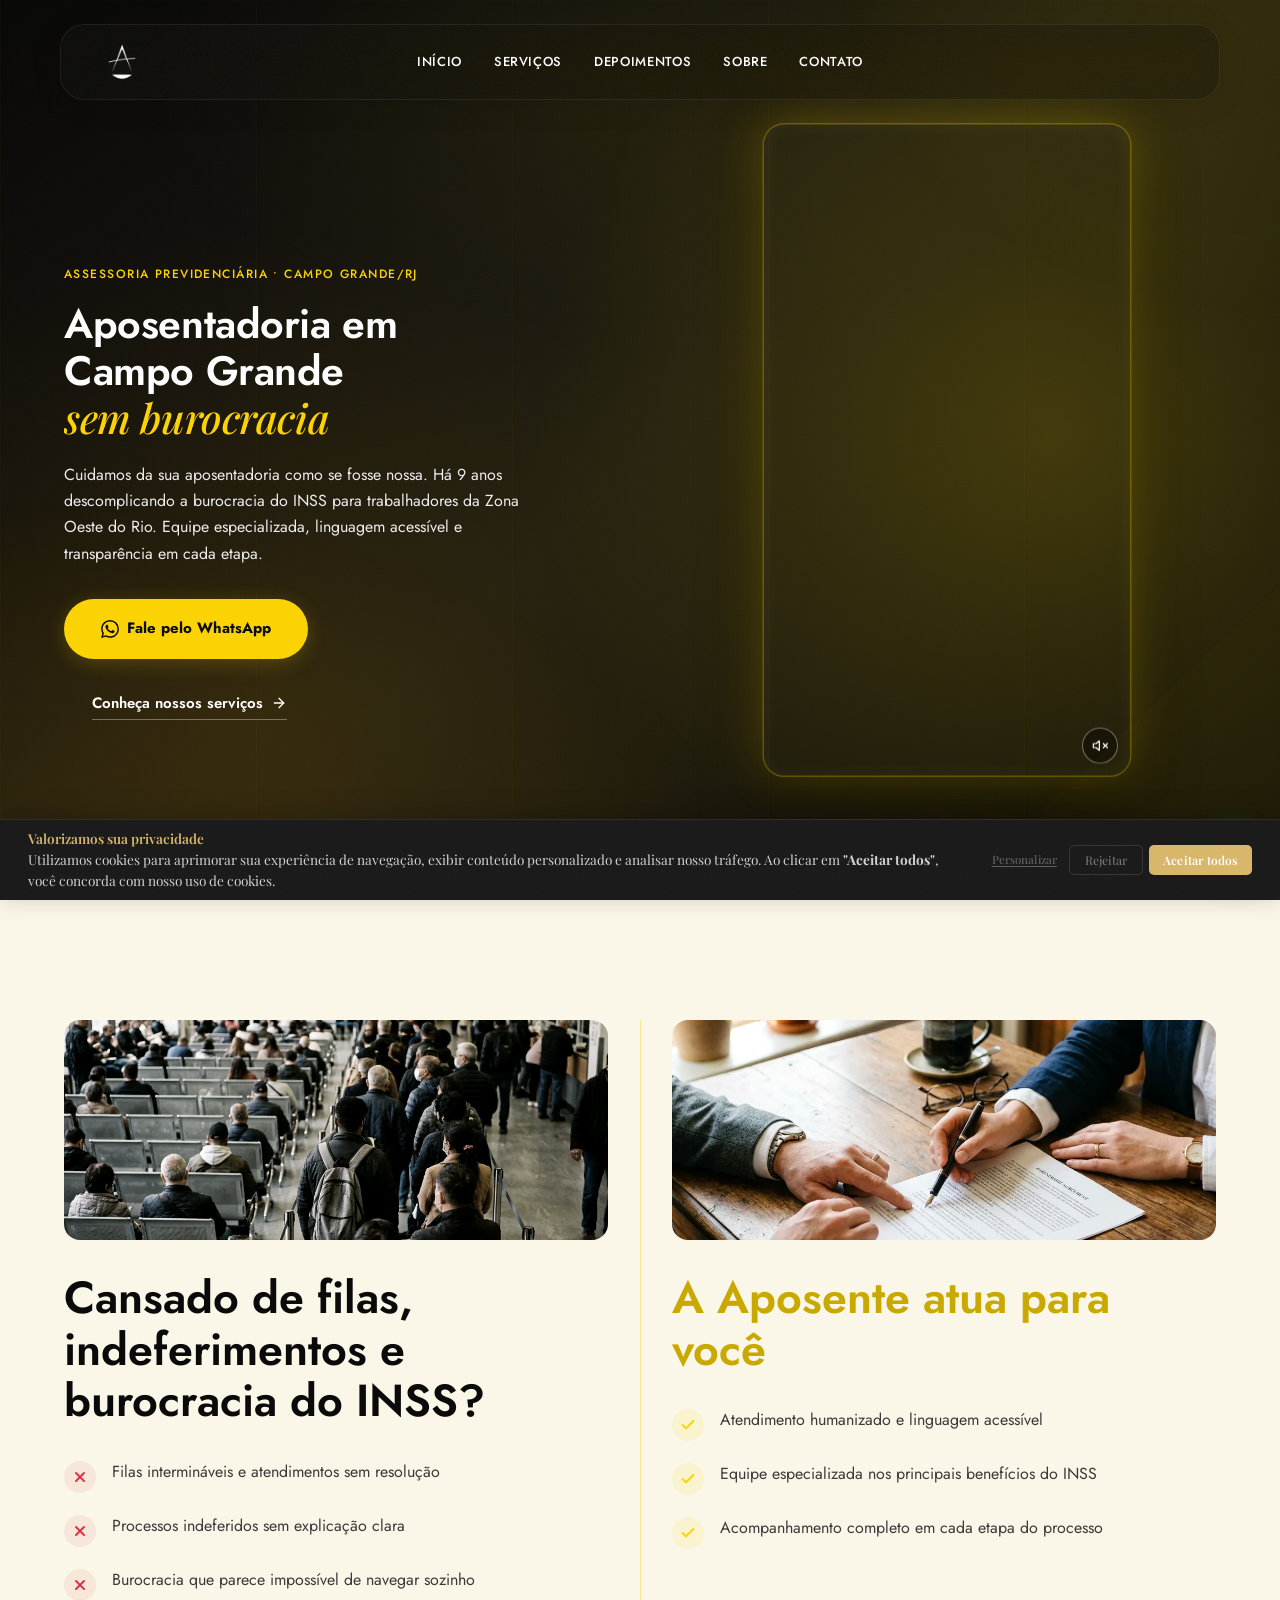
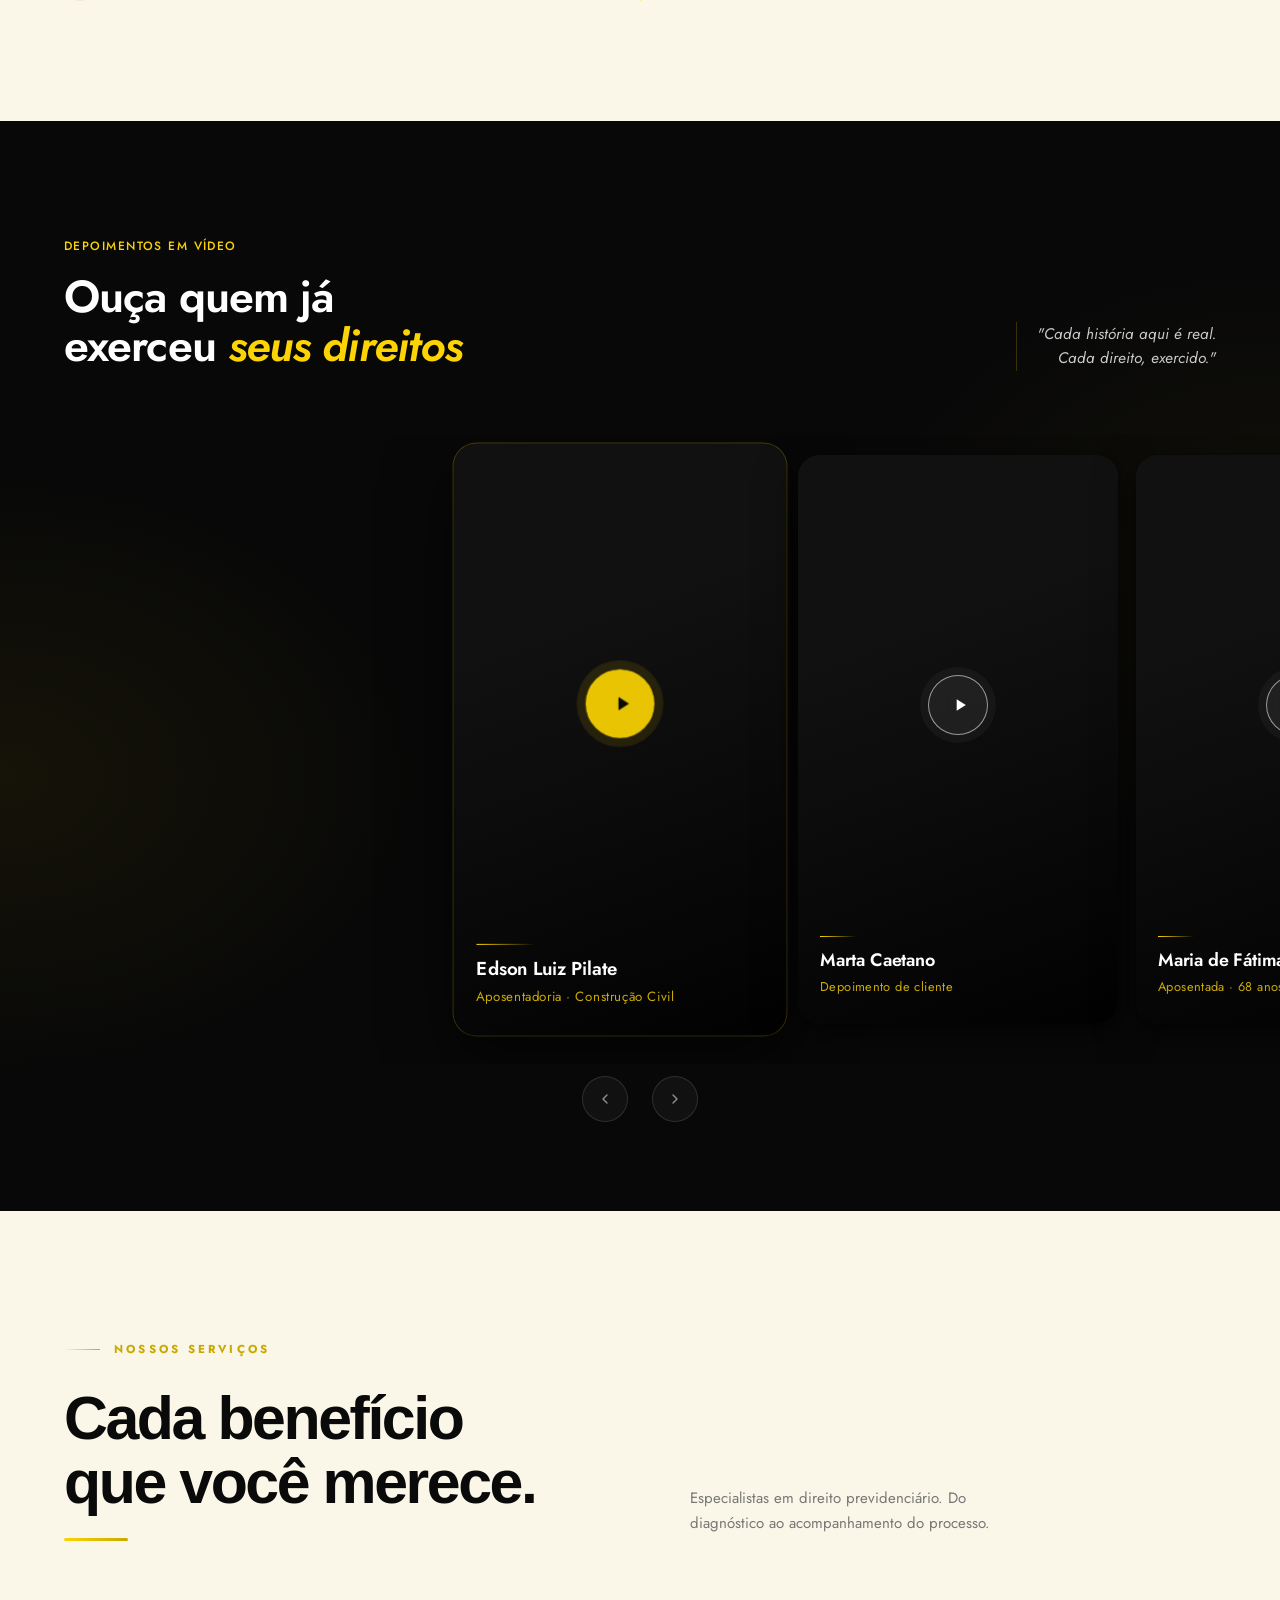
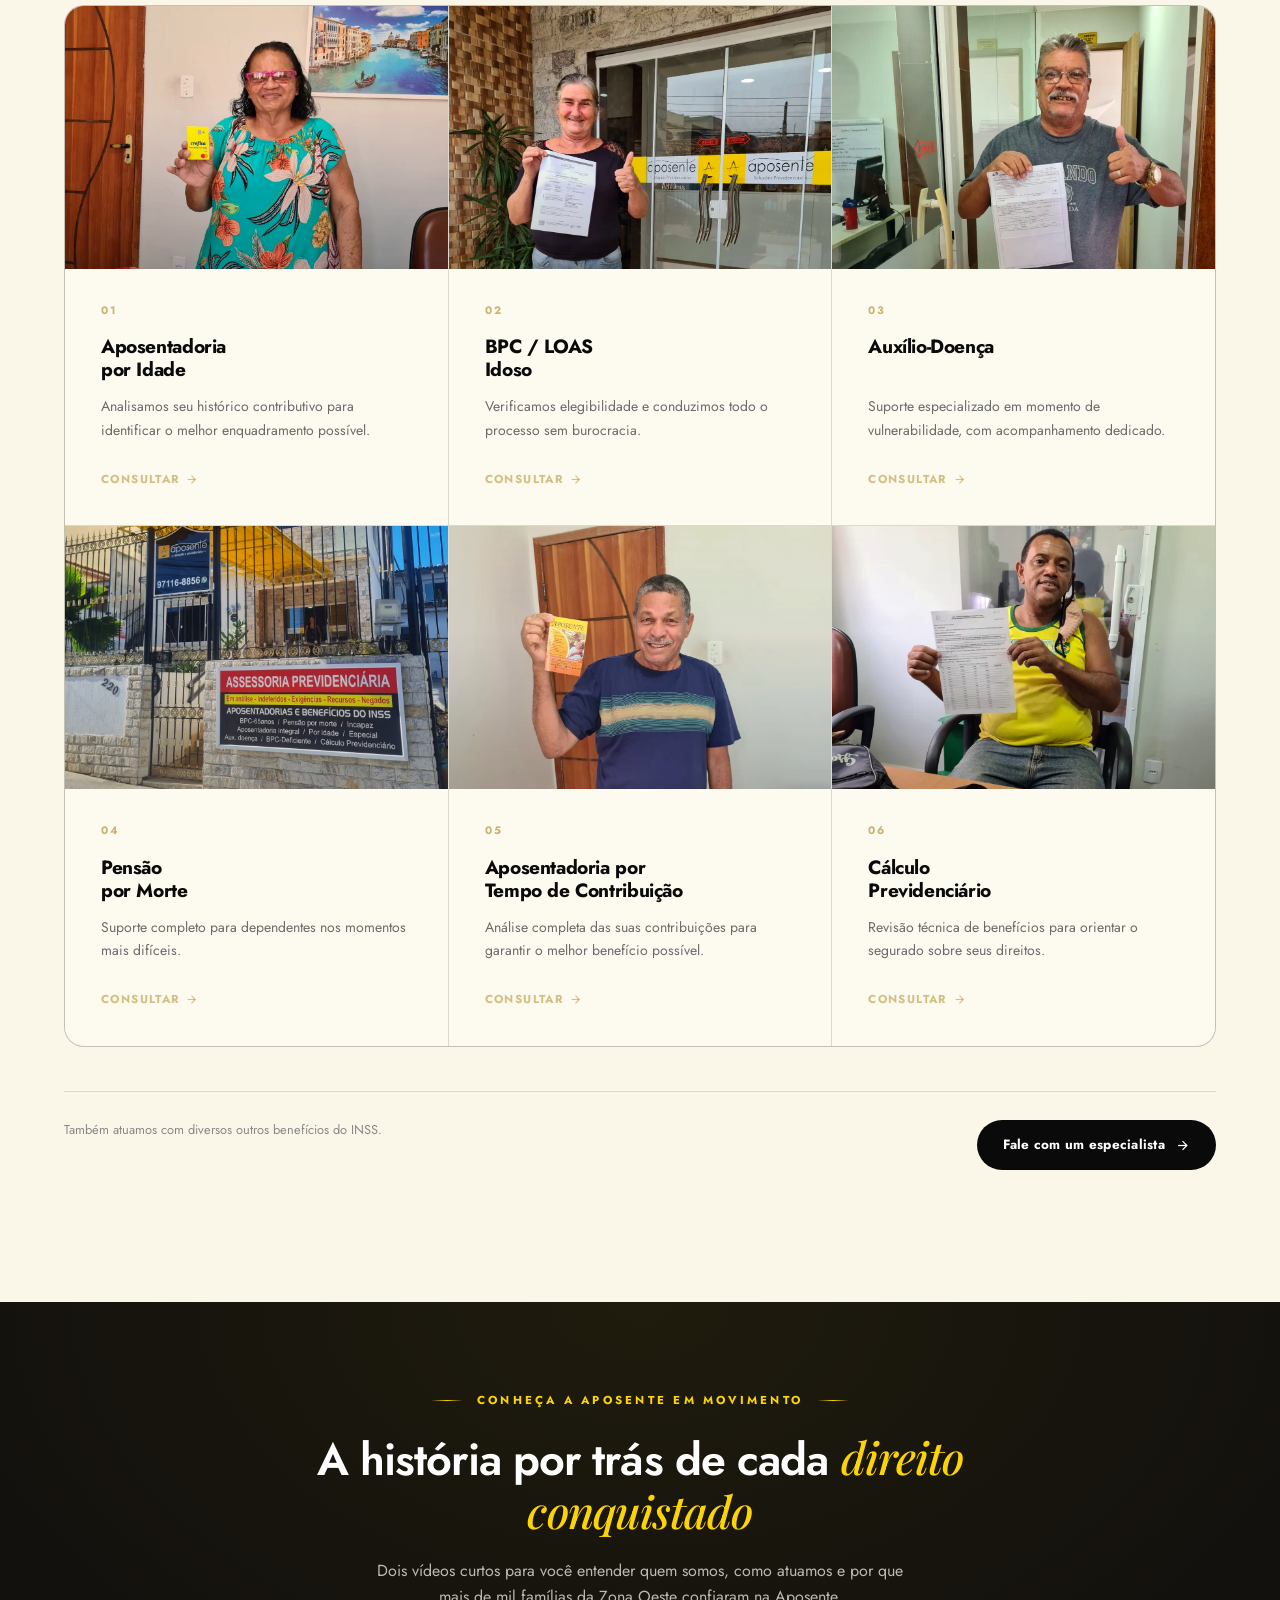
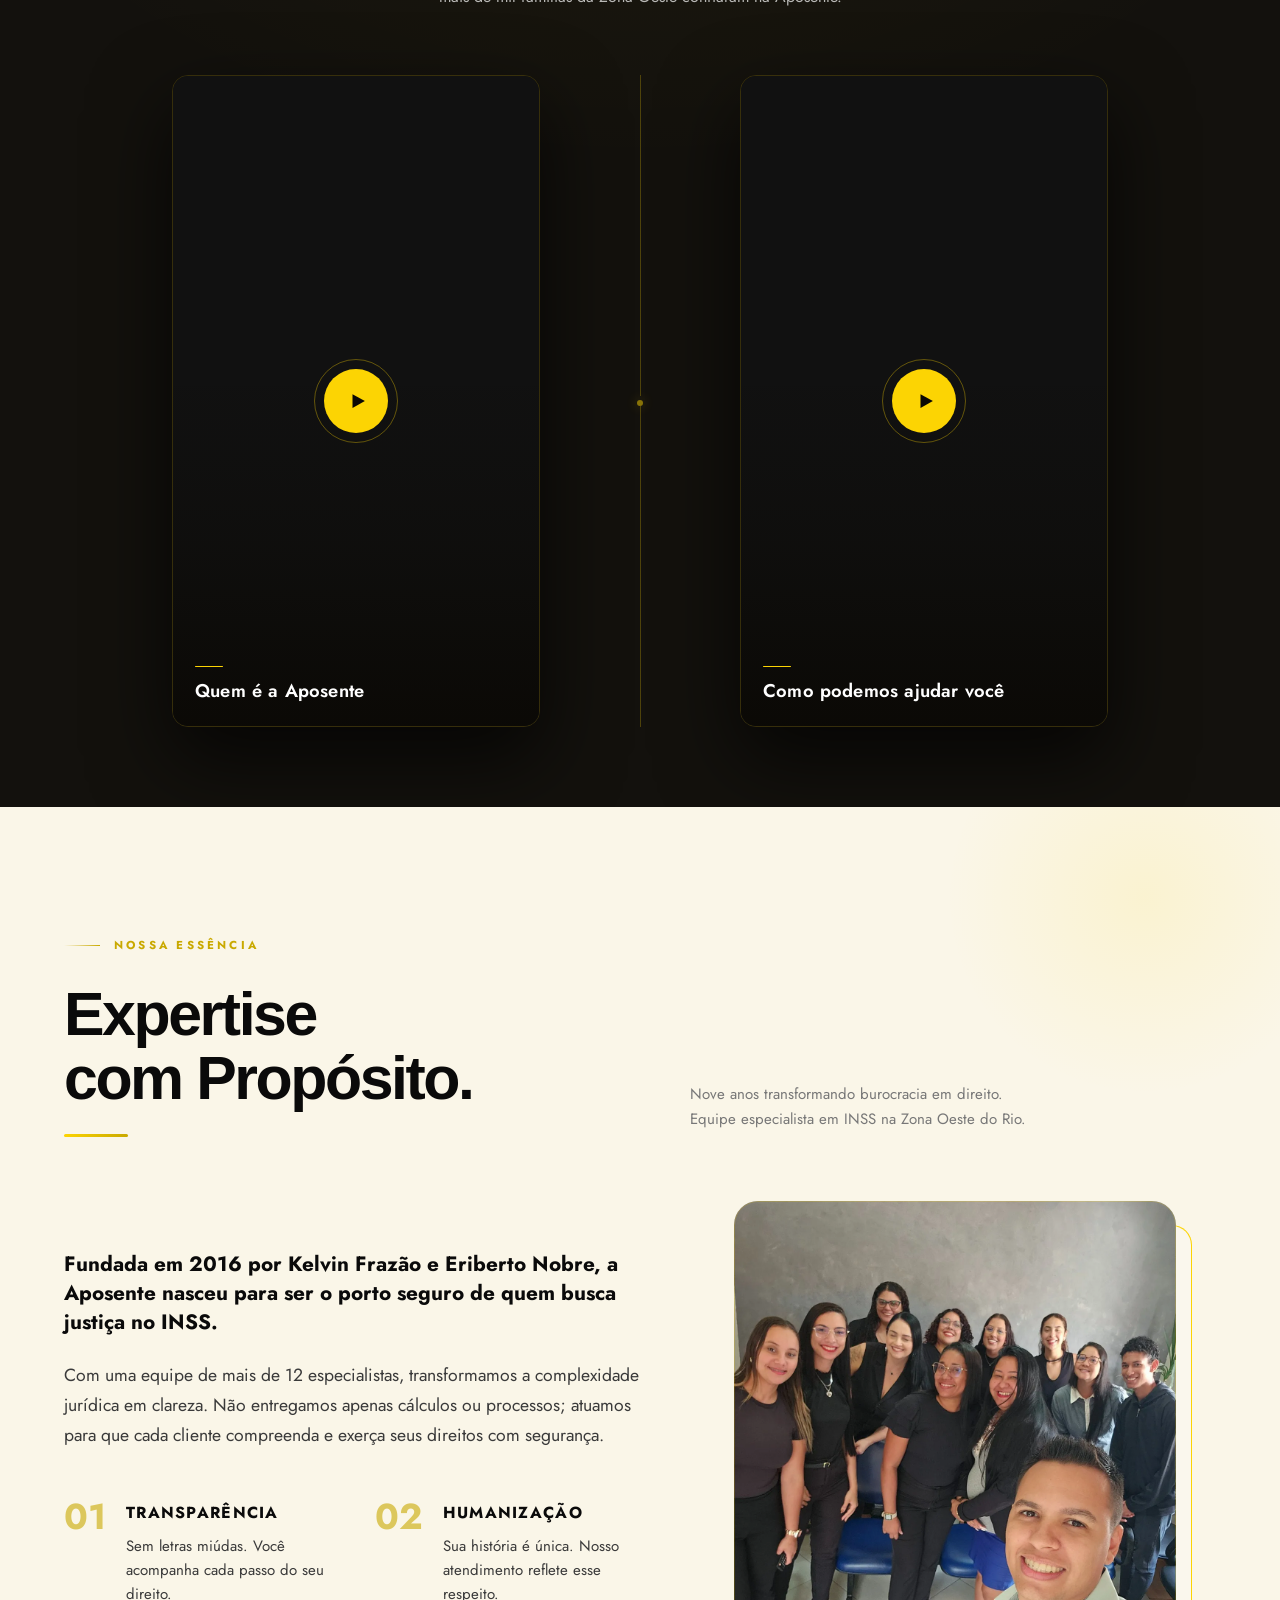
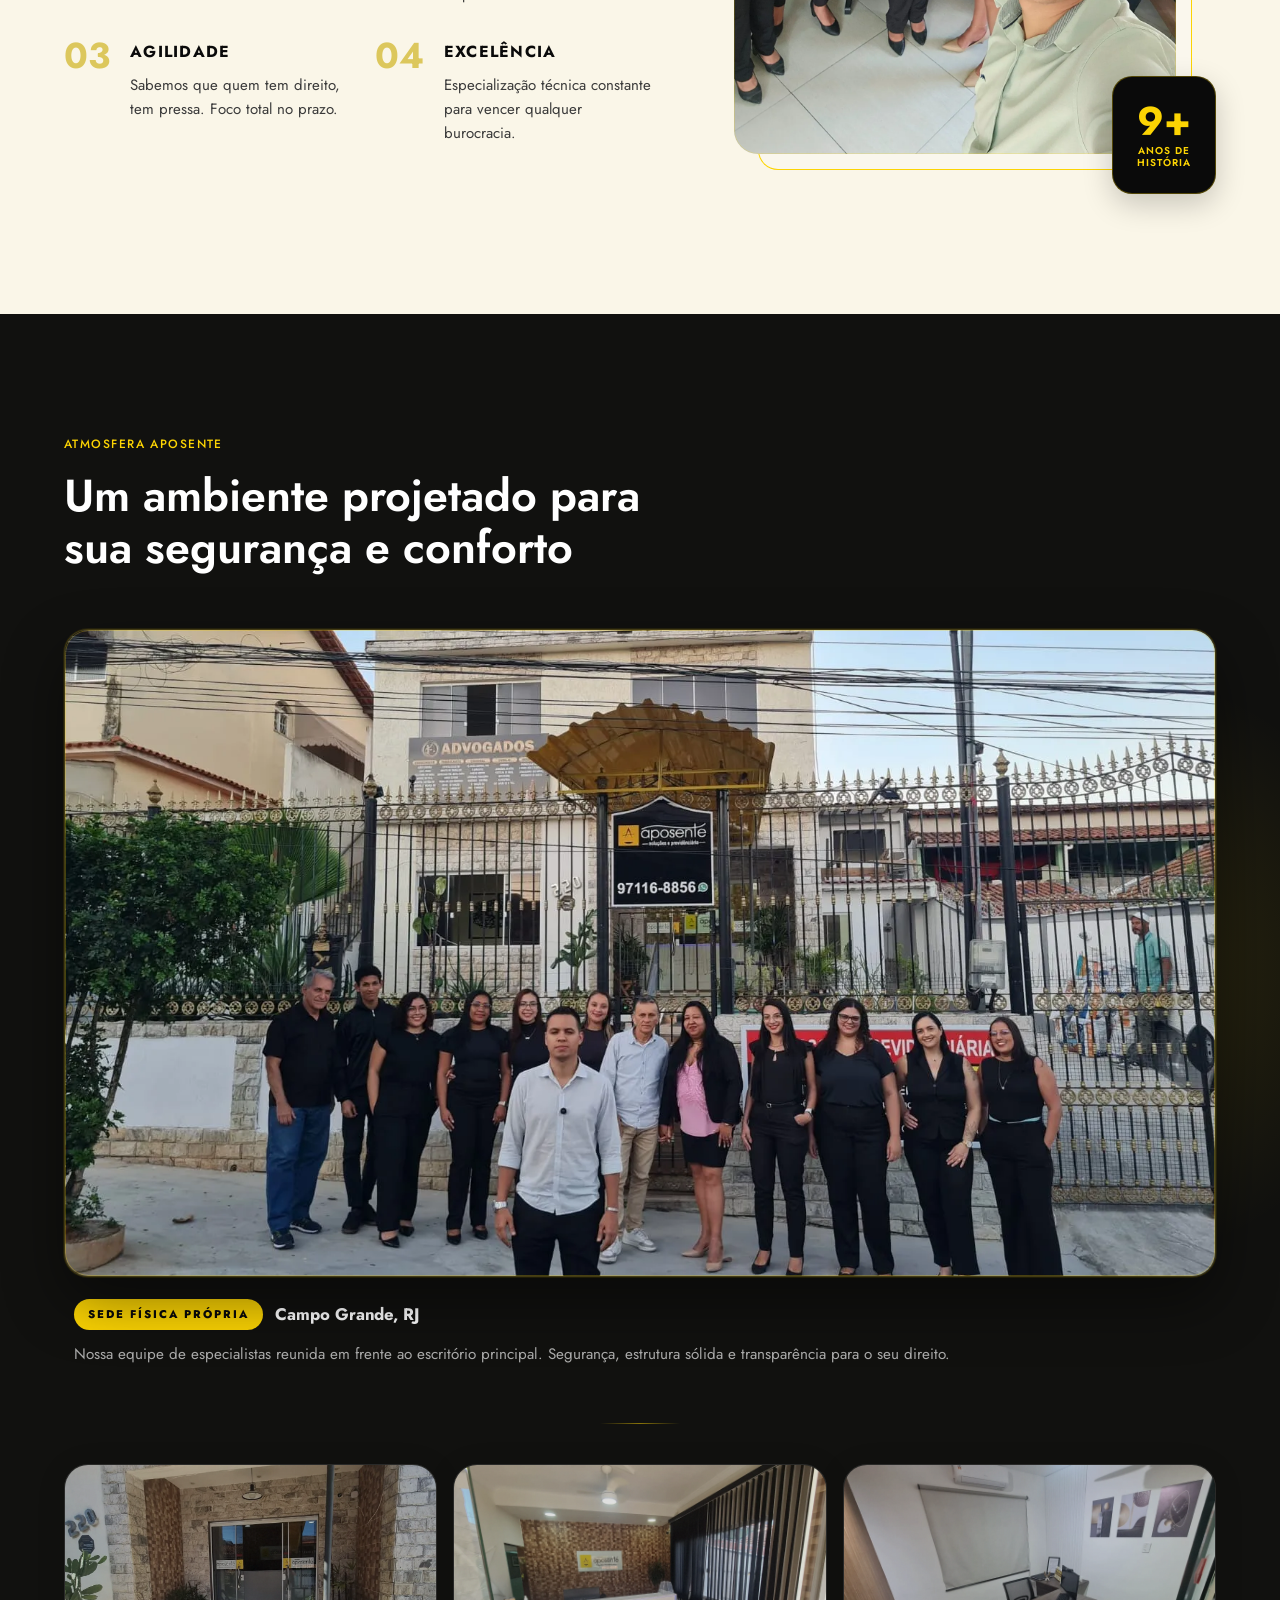
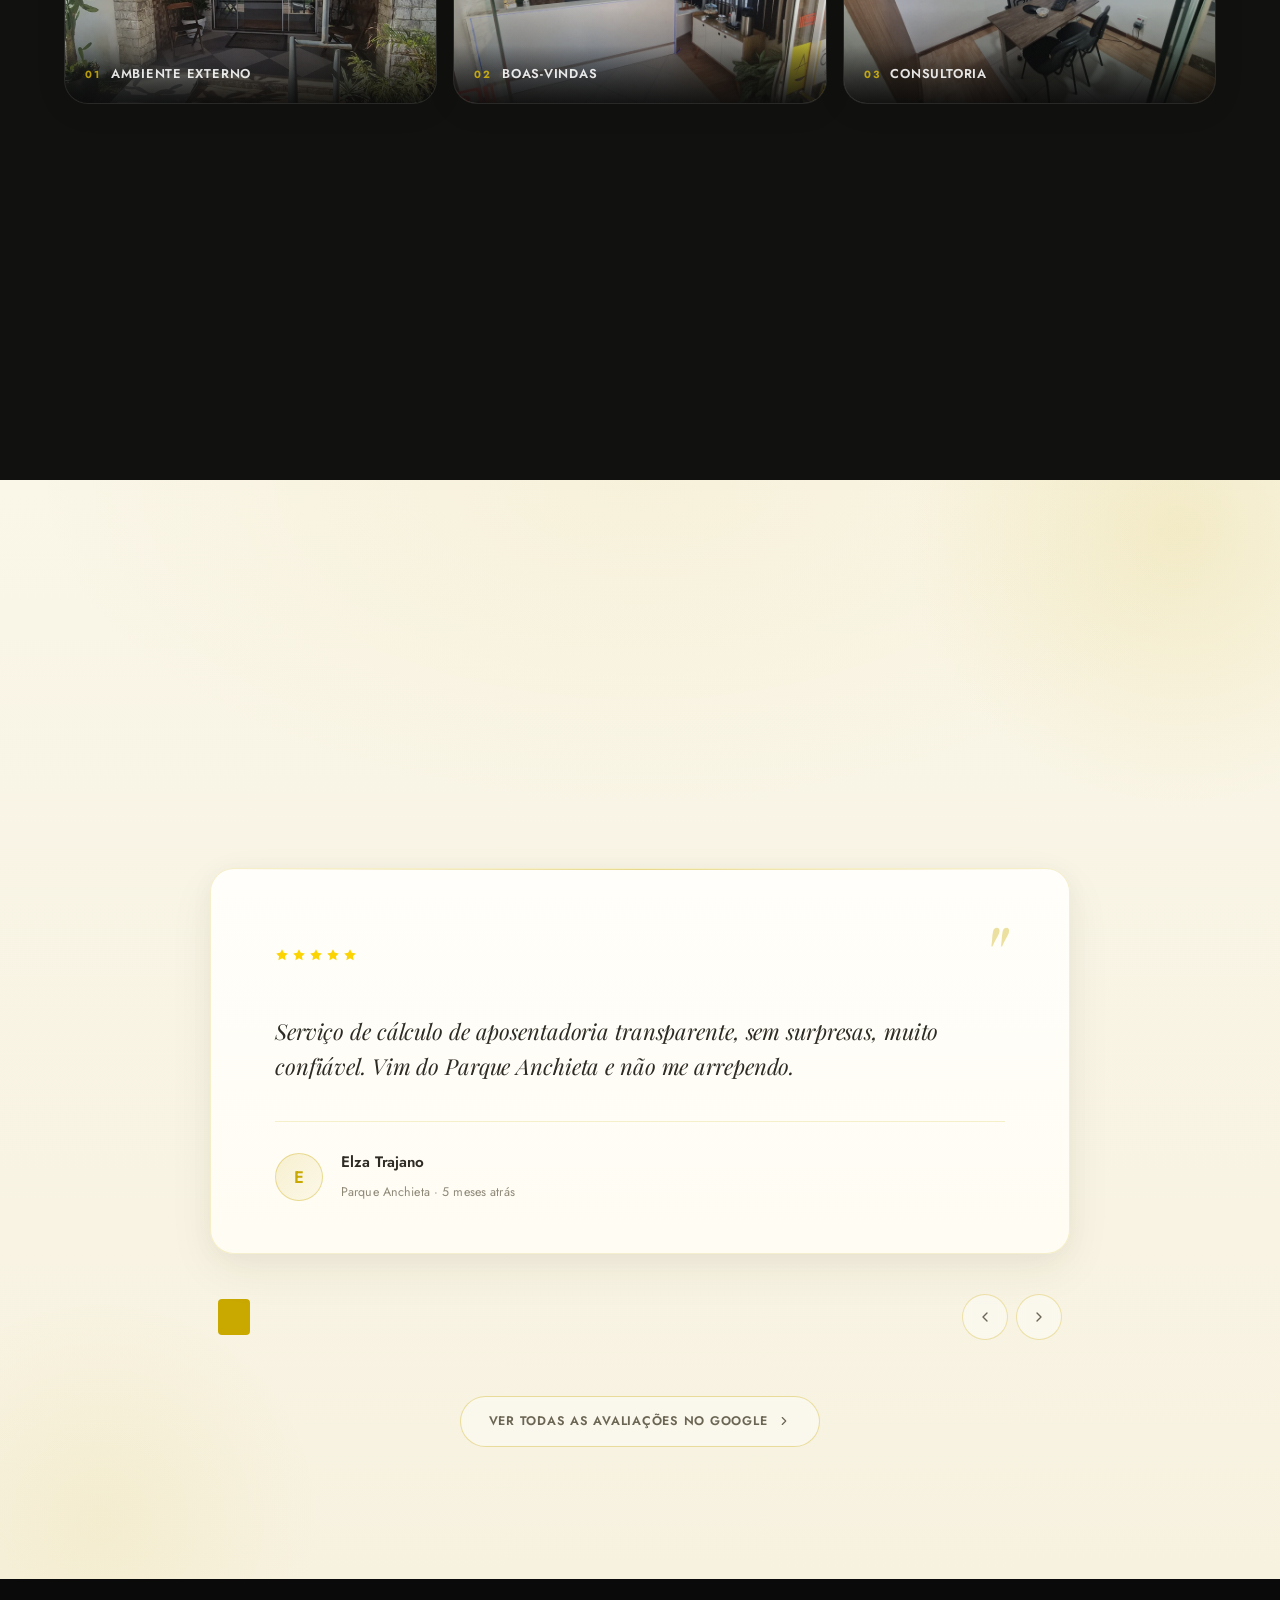
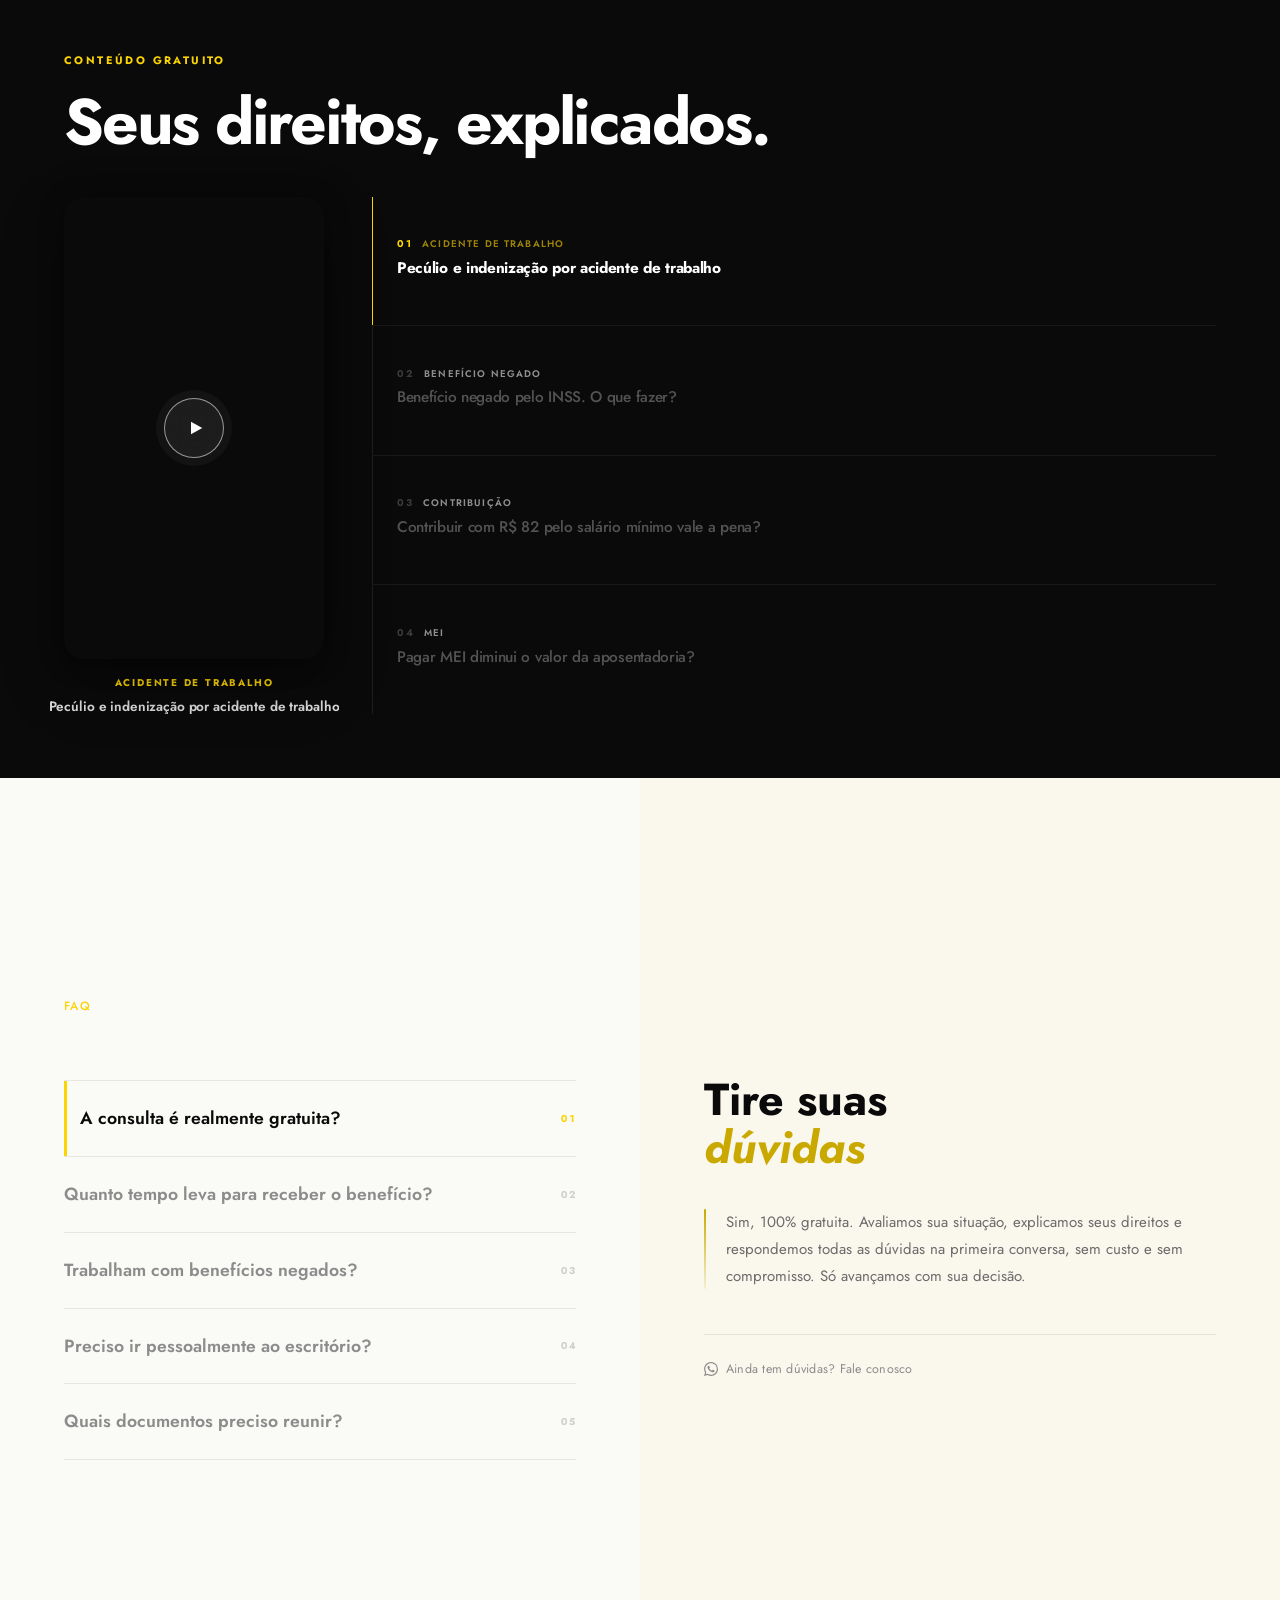
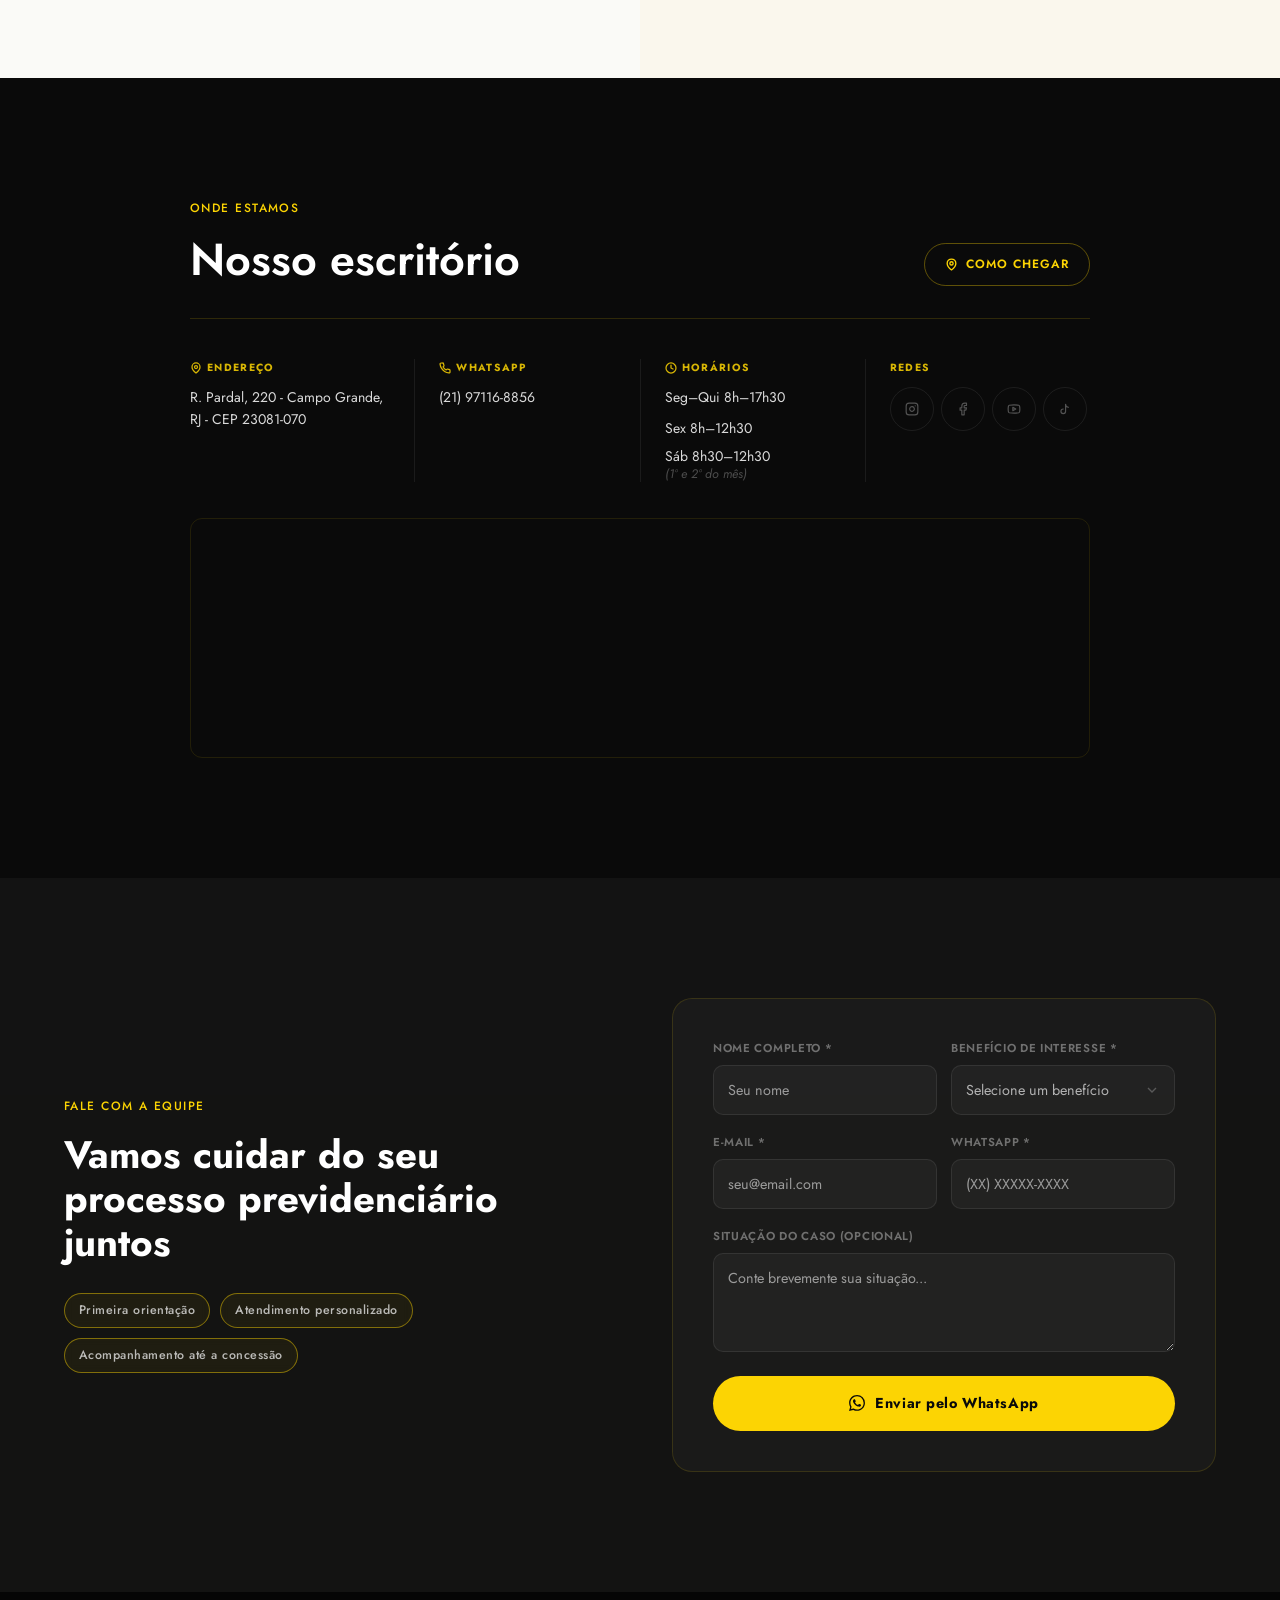
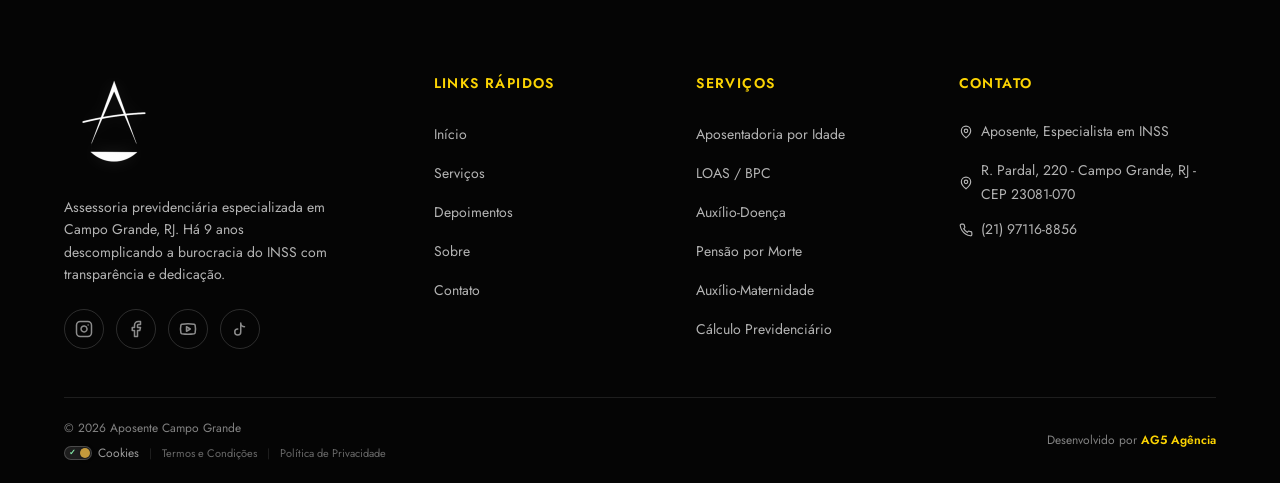
==== commit 3464b278: "feat: adiciona robô de analytics AG5 (r.js) Co-Authored-By: Claude Fable 5 <noreply@anthropic.com>" ====
--- a/index.html
+++ b/index.html
@@ -1911,5 +1911,6 @@
 
   <button id="ck-prefs-btn" class="ck-prefs-btn" aria-label="Preferências de cookies" style="display:none;">Cookies</button>
   <script src="cookie-banner.js" defer></script>
+<script src="https://control-blog.ag5agencia.site/r.js" data-c="aposente" defer></script>
 </body>
 </html>
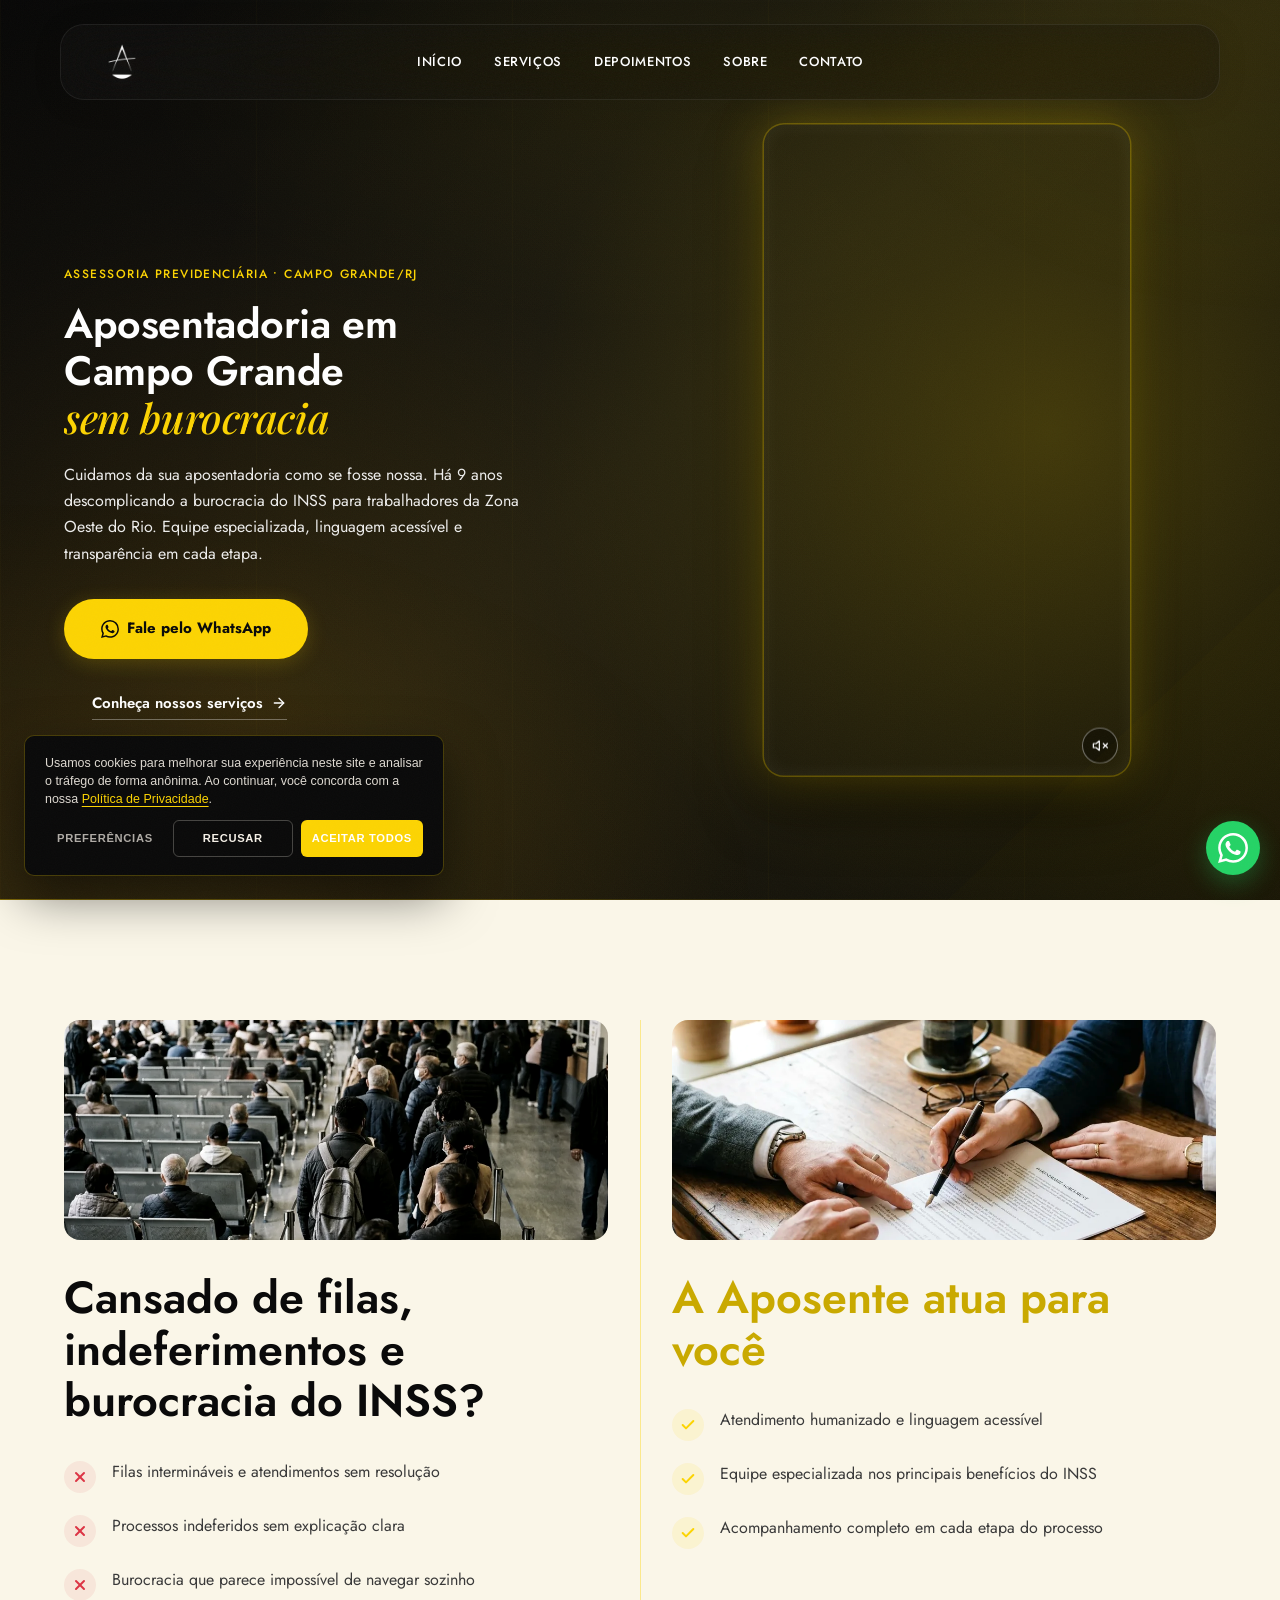
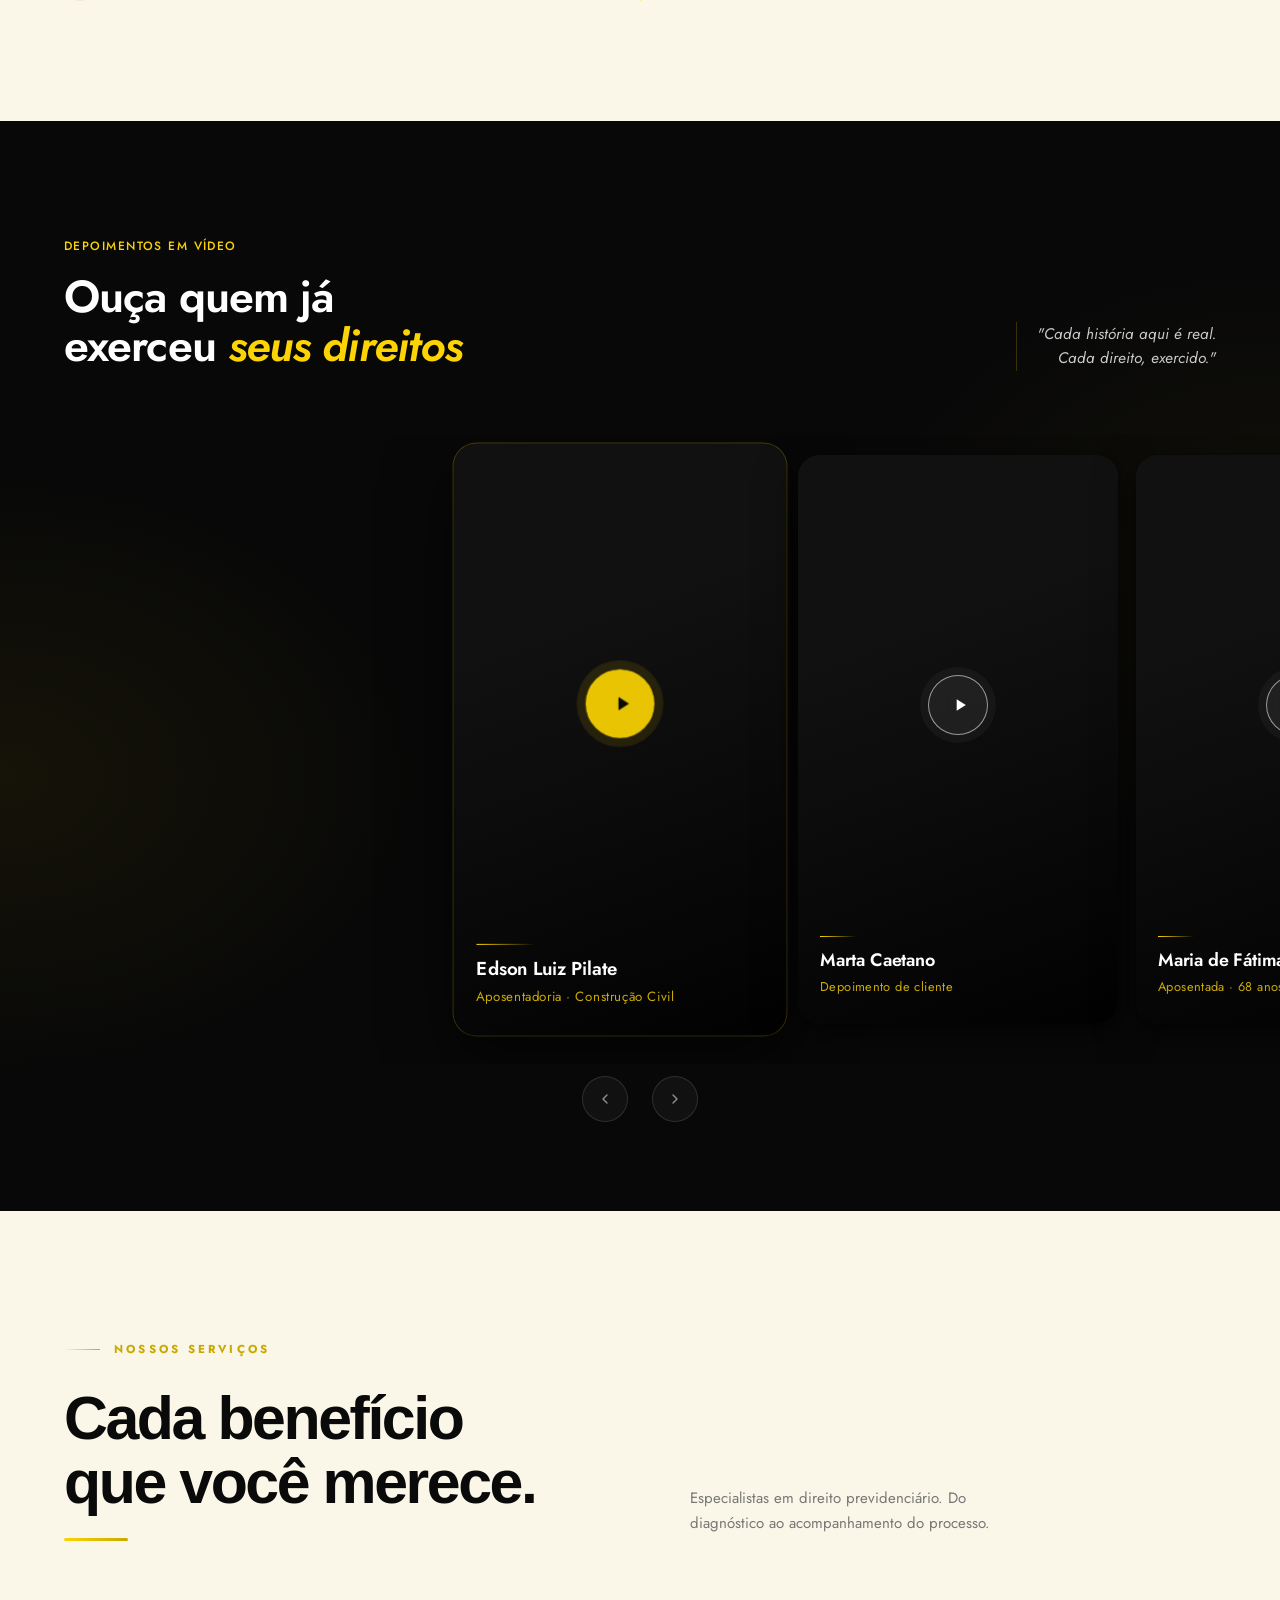
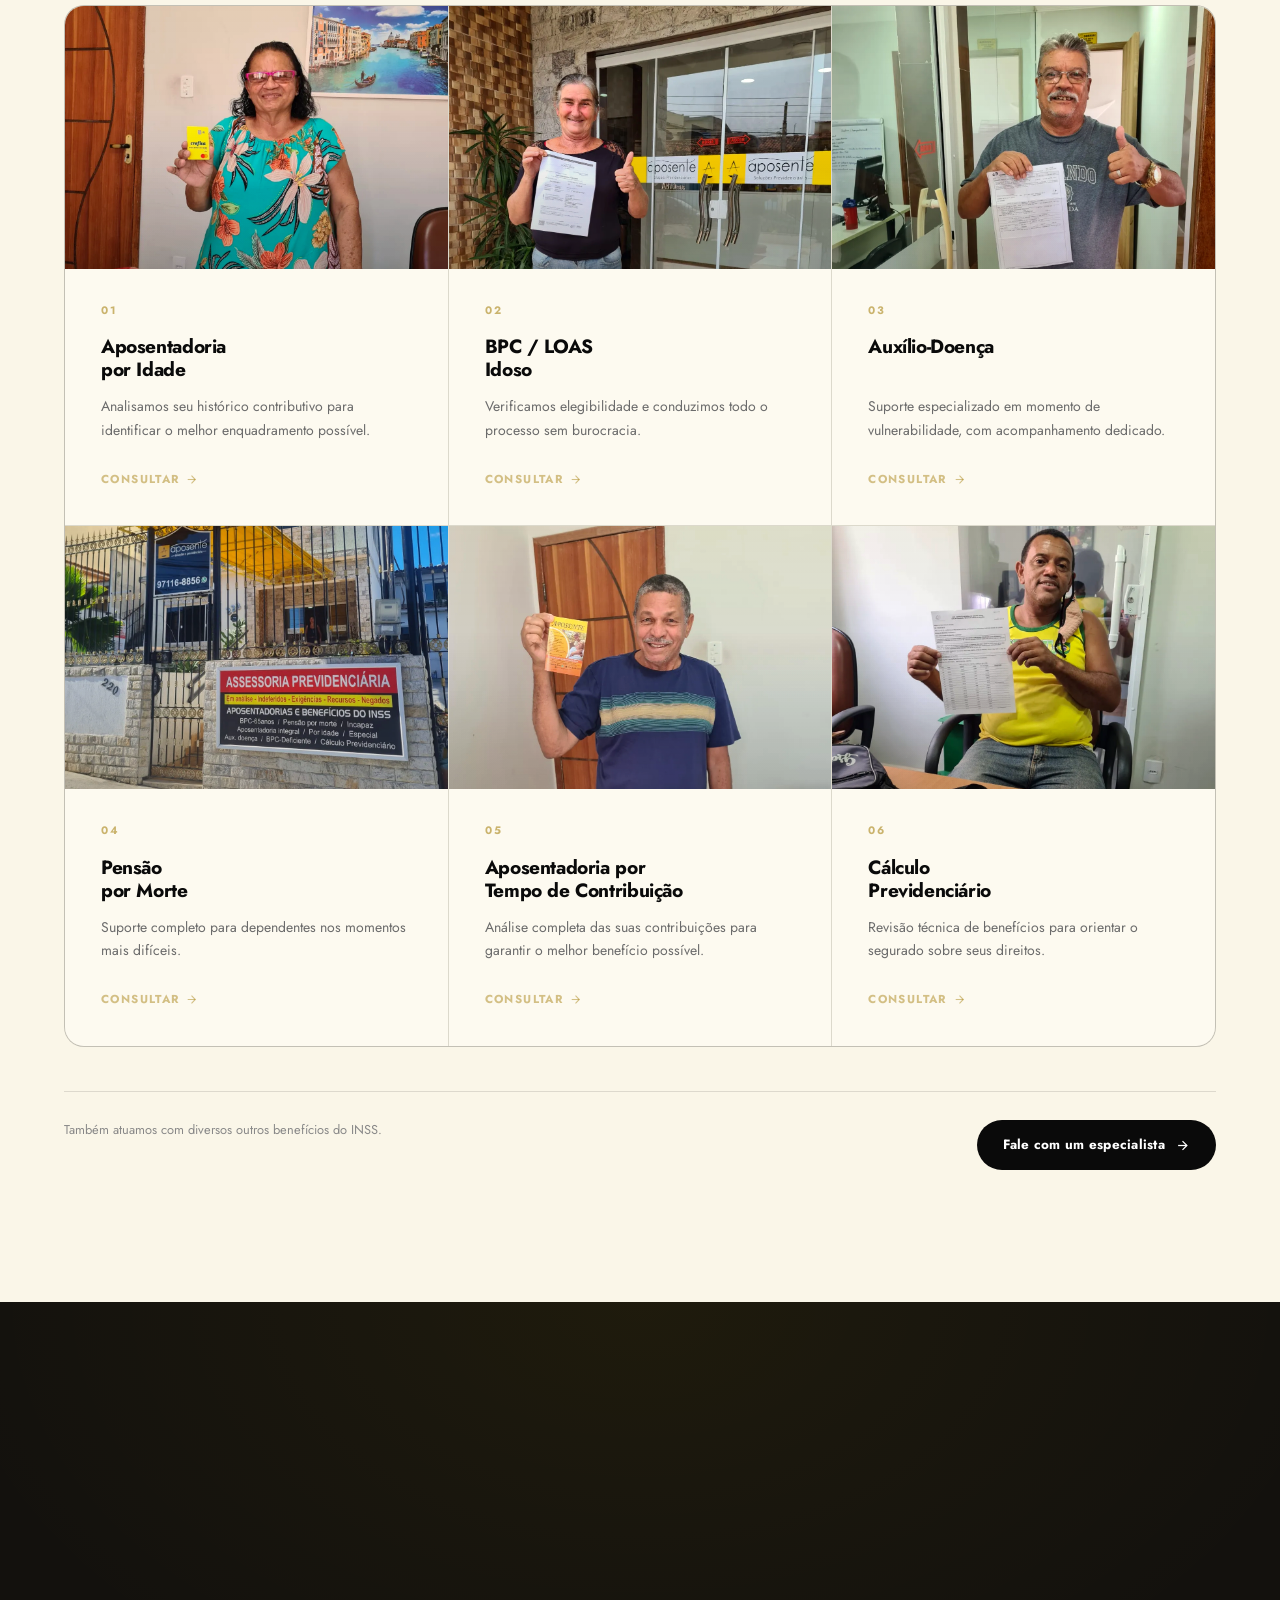
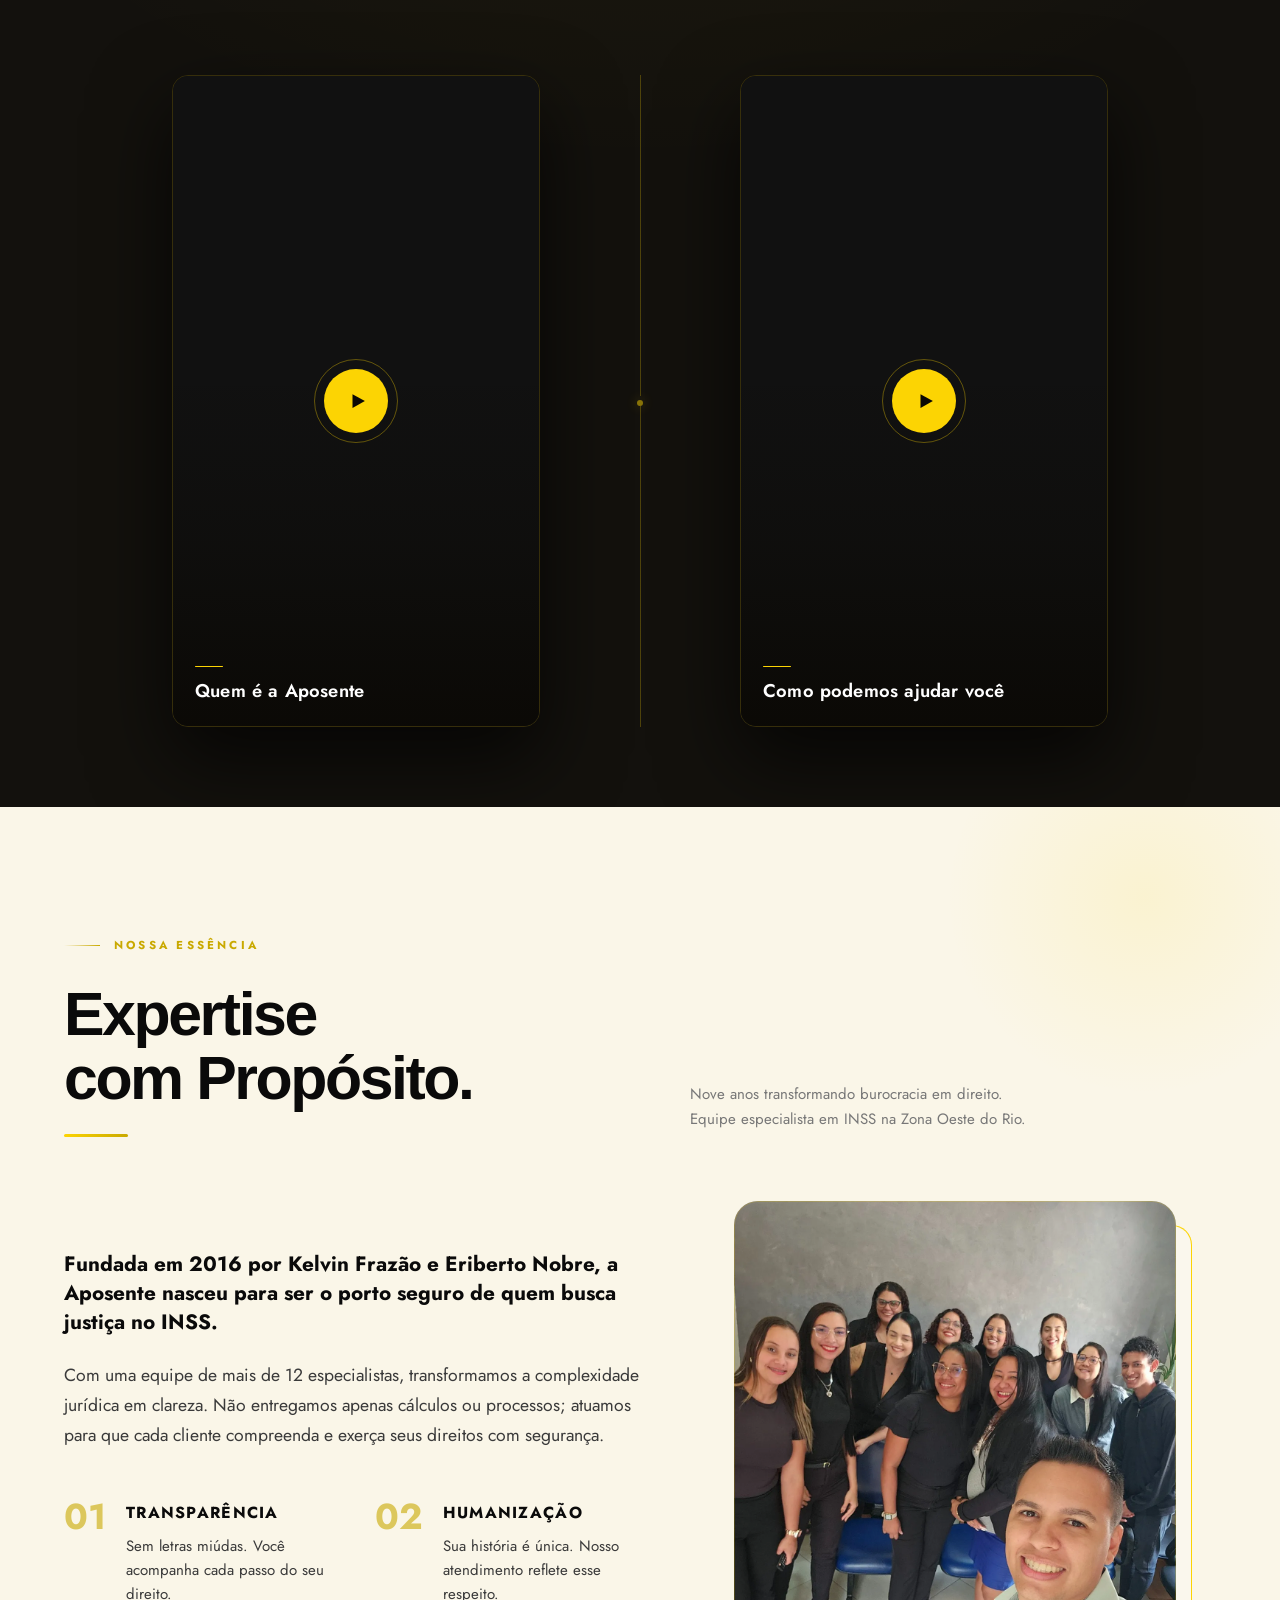
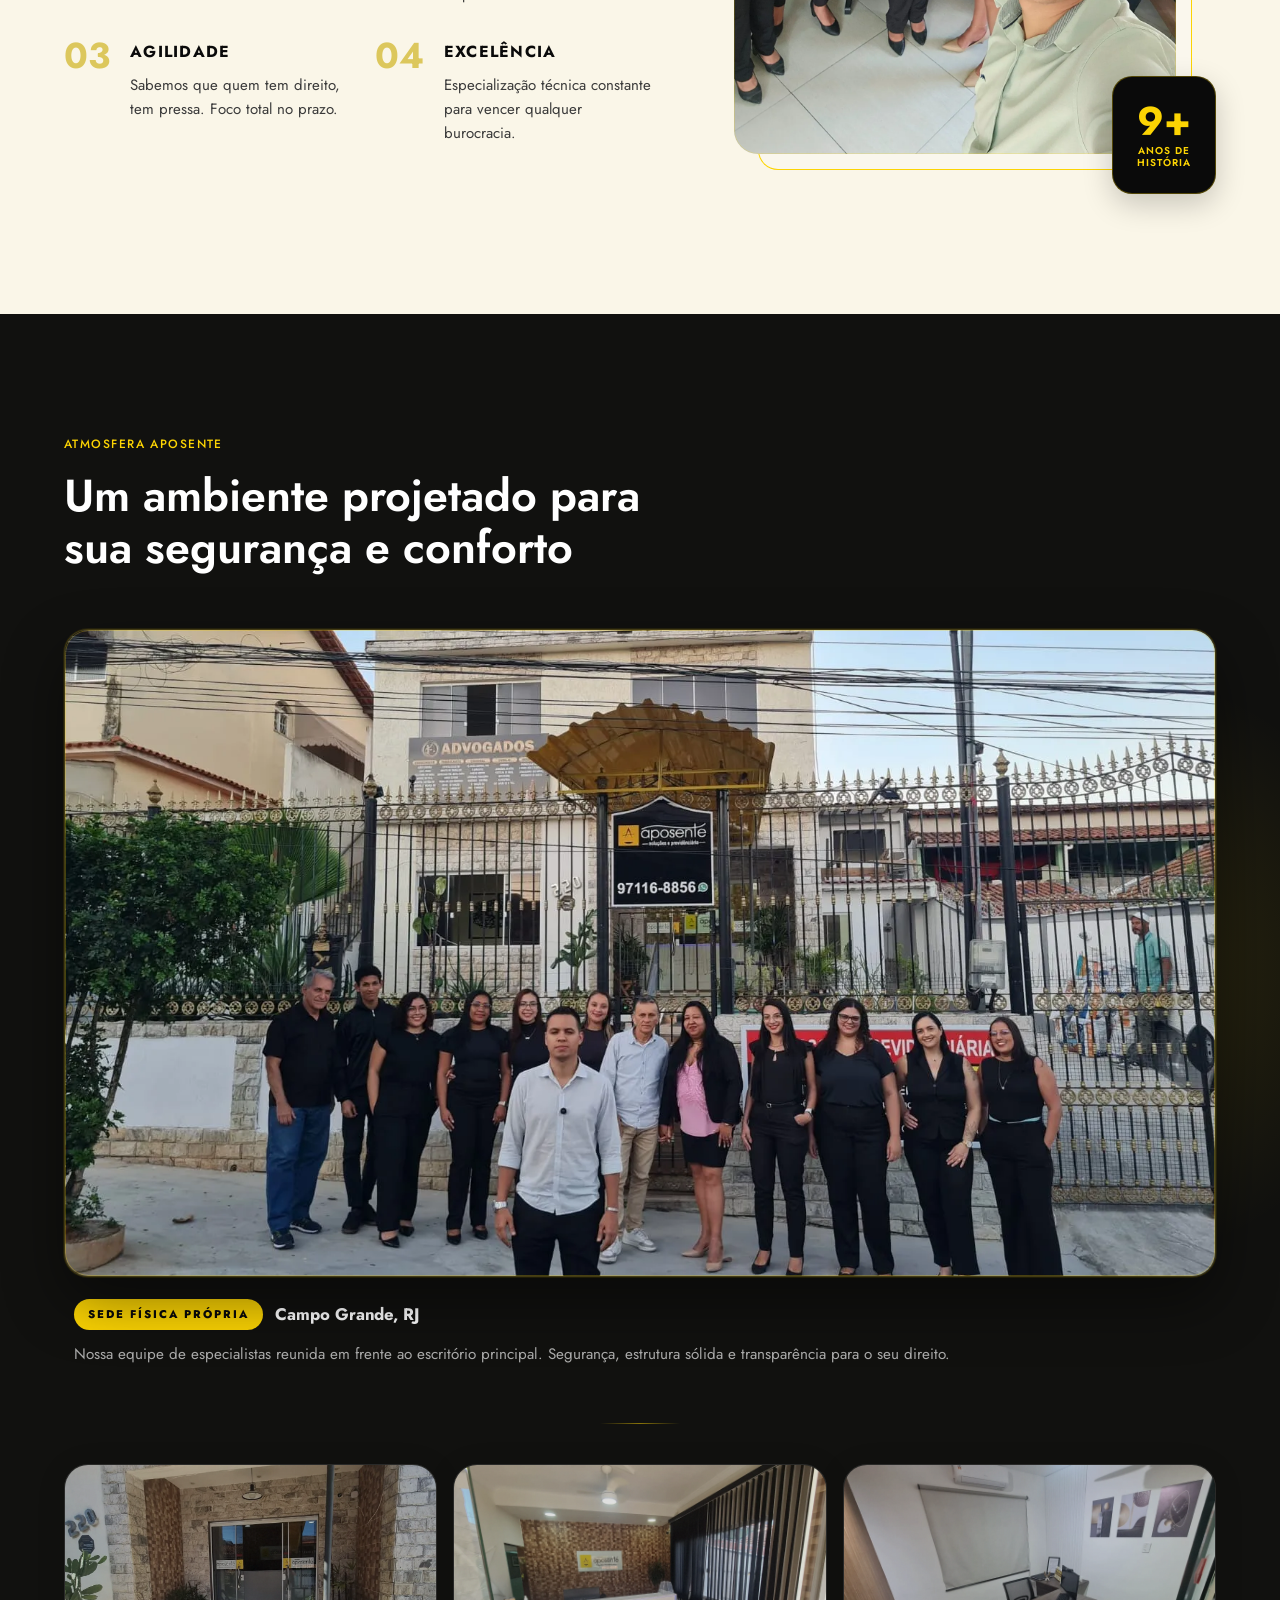
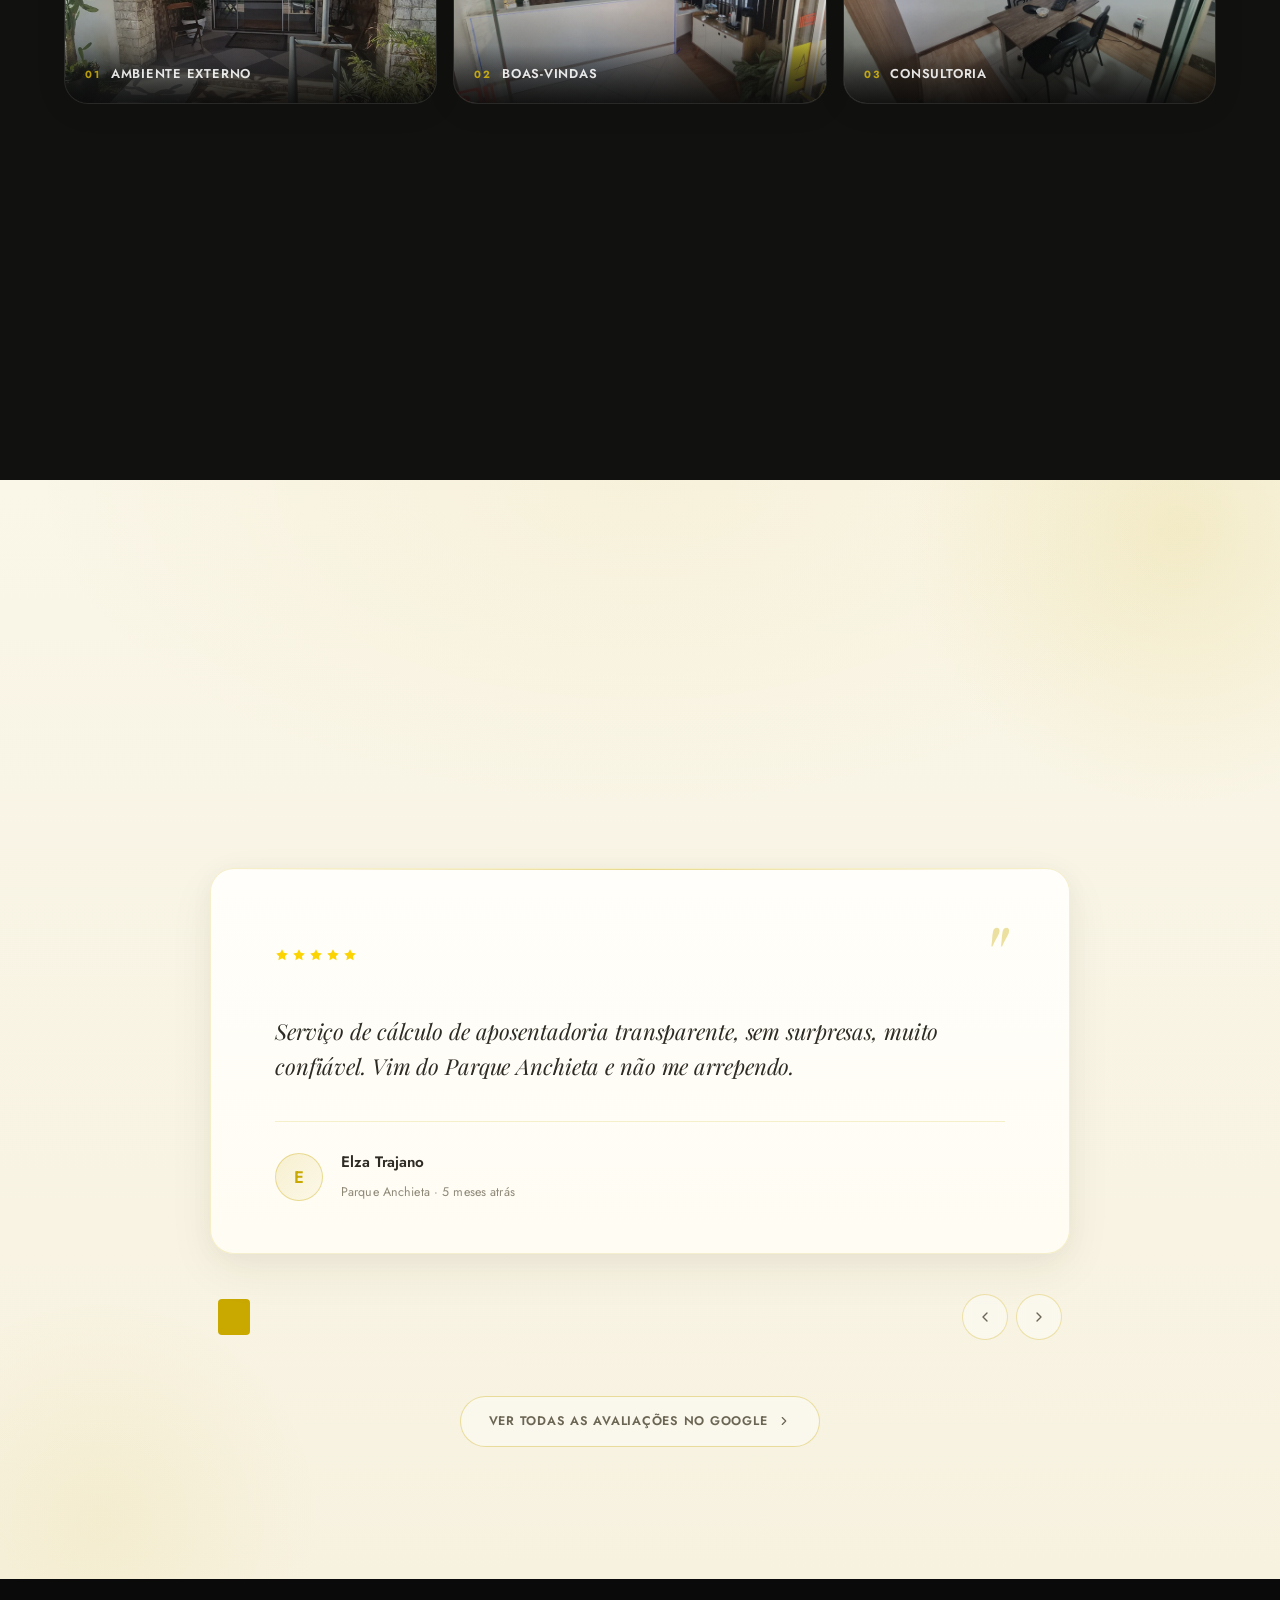
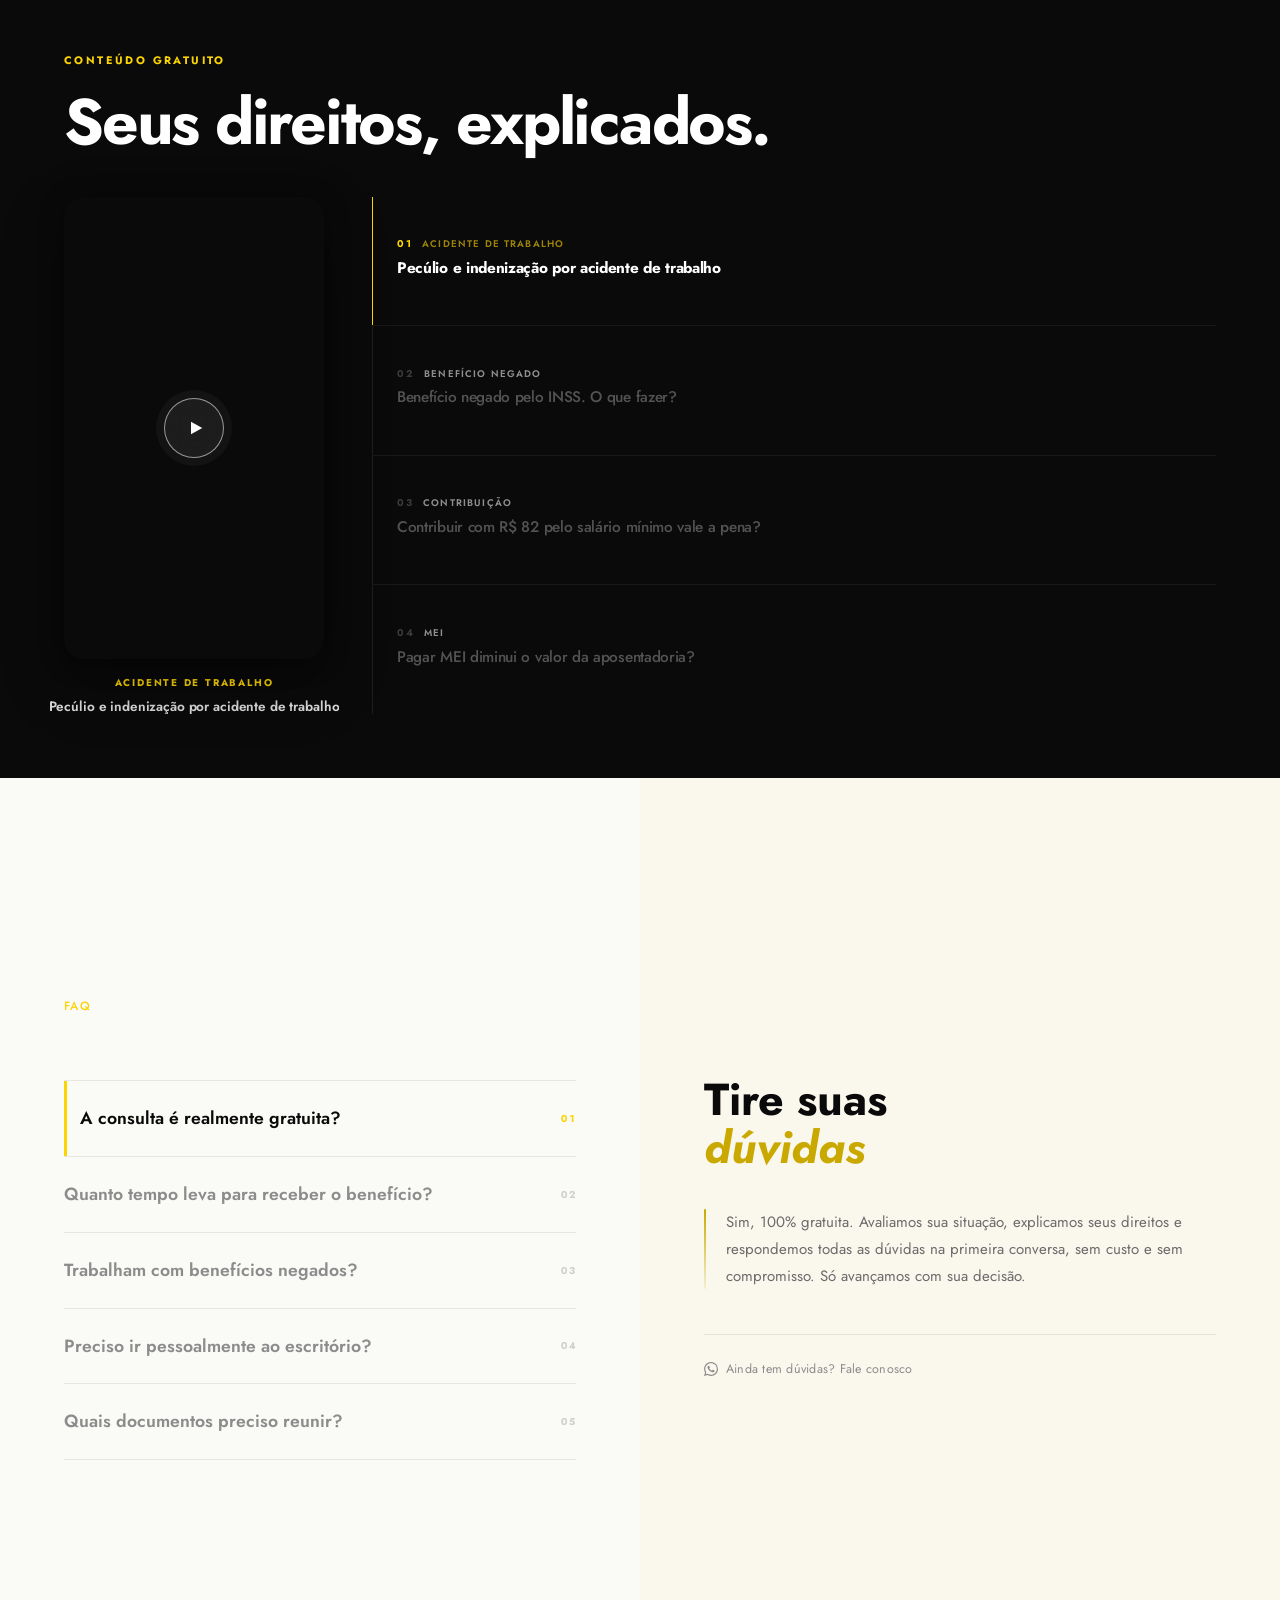
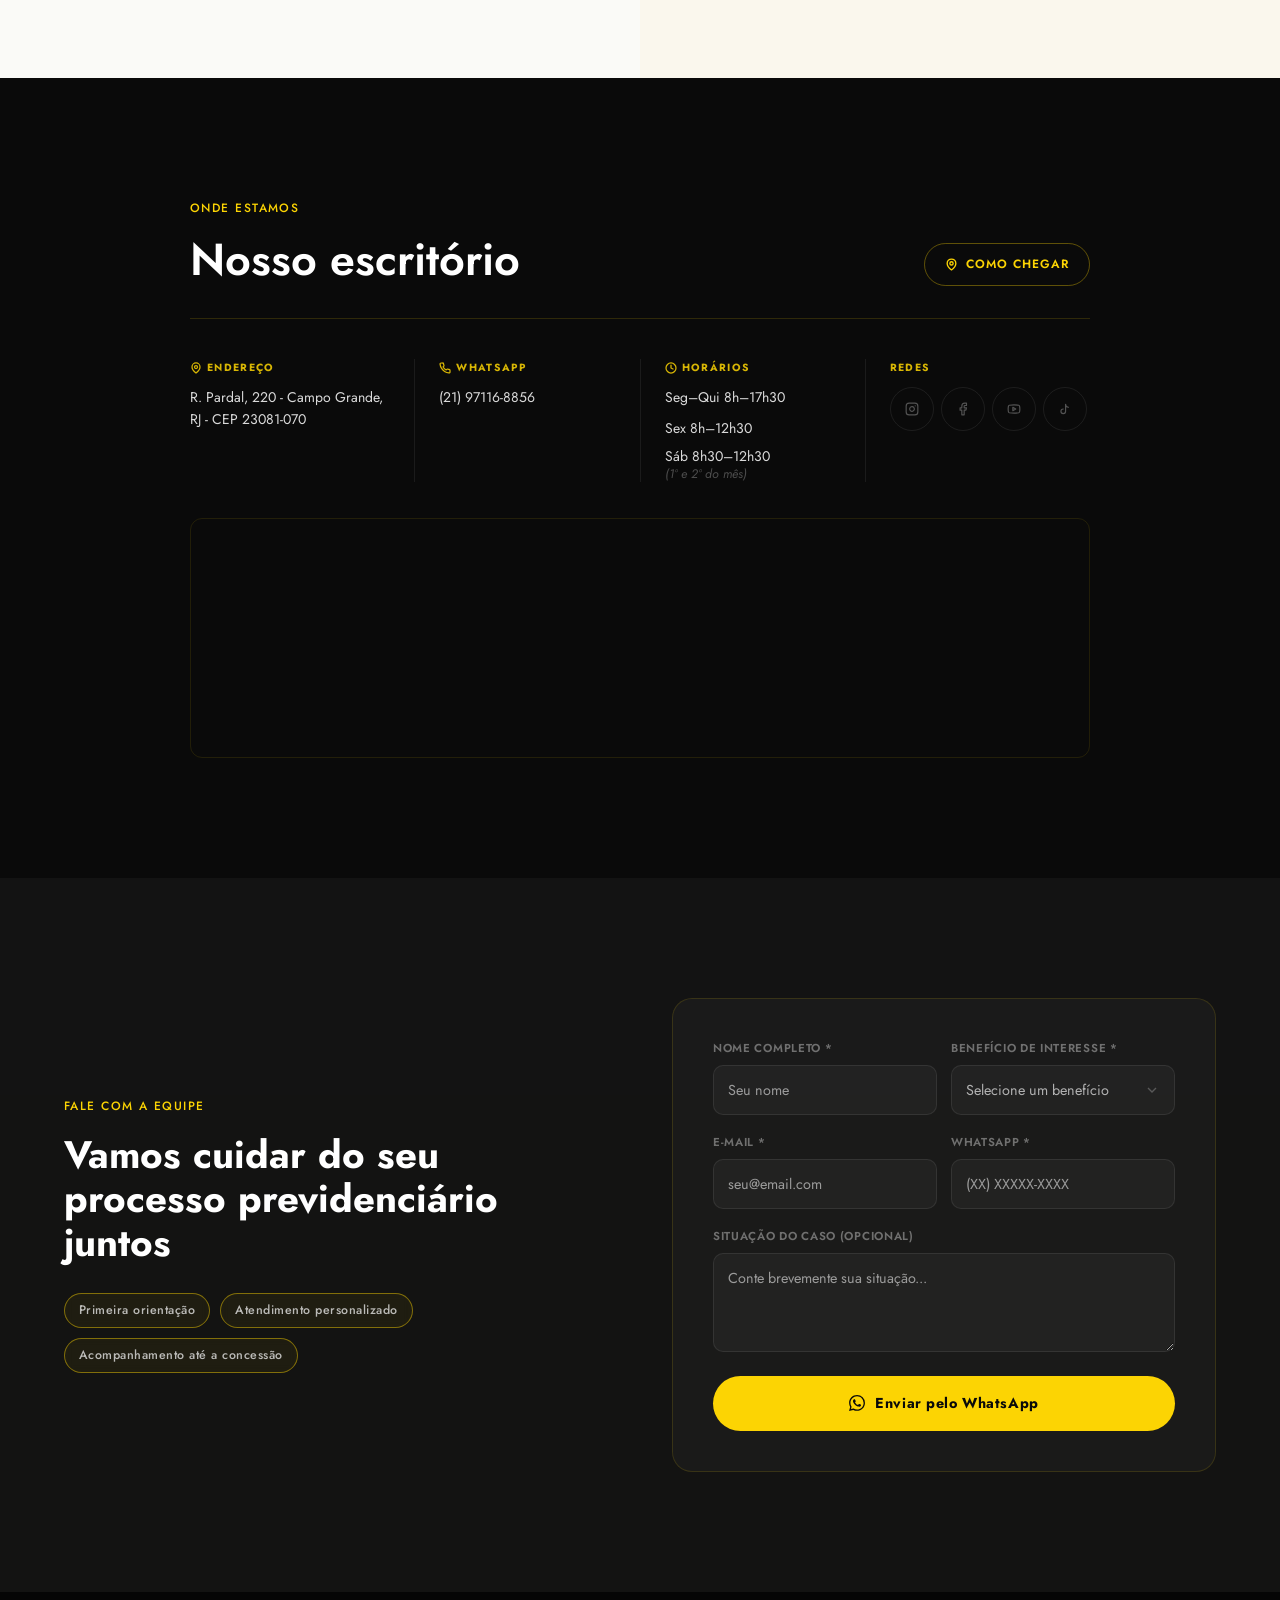
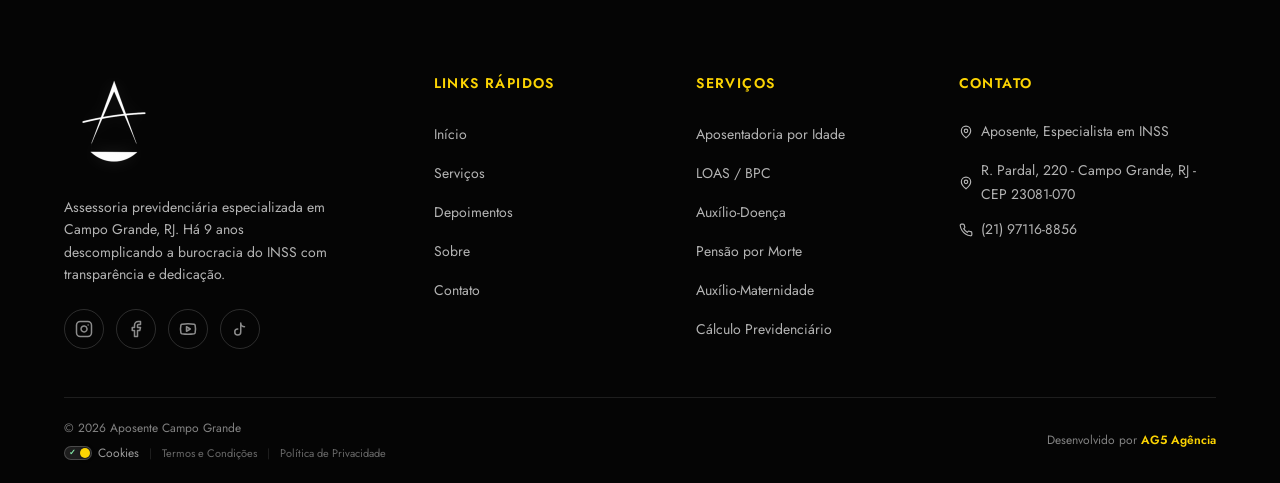
==== commit 84f13101: "Migra cookie banner para skill AG5 v3.0.0 Remove titulo do banner (bug de layout) e botao duplicado " ====
--- a/index.html
+++ b/index.html
@@ -1642,7 +1642,7 @@
               <span id="cookie-toggle" style="display:inline-flex; align-items:center; width:28px; height:14px; background:rgba(255,255,255,0.1); border-radius:10px; padding:2px; border:1px solid rgba(255,255,255,0.2); position:relative; font-size:8px; font-weight:bold;">
                 <span style="color:#86EFAC; margin-left:2px;">✓</span>
                 <span style="color:#FCA5A5; margin-left:auto; margin-right:2px;">✕</span>
-                <span id="cookie-toggle-dot" style="position:absolute; left:15px; width:10px; height:10px; background:#C49A3C; border-radius:50%; box-shadow:0 0 5px rgba(0,0,0,0.3); transition:left 0.2s ease;"></span>
+                <span id="cookie-toggle-dot" style="position:absolute; left:15px; width:10px; height:10px; background:#fcd403; border-radius:50%; box-shadow:0 0 5px rgba(0,0,0,0.3); transition:left 0.2s ease;"></span>
               </span>Cookies
             </a>
             <span class="footer-legal-sep">|</span>
@@ -1811,17 +1811,12 @@
   <div id="ck-banner" class="ck-banner" role="dialog" aria-modal="true" aria-label="Aviso de cookies" aria-live="polite" aria-hidden="true">
     <div class="ck-banner__inner">
       <div class="ck-banner__content">
-        <h2 class="ck-banner__title">Valorizamos sua privacidade</h2>
-        <p class="ck-banner__text">
-          Utilizamos cookies para aprimorar sua experiência de navegação, exibir conteúdo
-          personalizado e analisar nosso tráfego. Ao clicar em <strong>"Aceitar todos"</strong>,
-          você concorda com nosso uso de cookies.
-        </p>
+        <p class="ck-banner__text">Usamos cookies para melhorar sua experiência neste site e analisar o tráfego de forma anônima. Ao continuar, você concorda com a nossa <a href="politica-de-privacidade.html" class="ck-banner__link">Política de Privacidade</a>.</p>
       </div>
       <div class="ck-banner__actions">
-        <button id="ck-customize" class="ck-btn ck-btn--ghost">Personalizar</button>
-        <button id="ck-reject" class="ck-btn ck-btn--outline">Rejeitar</button>
-        <button id="ck-accept-all" class="ck-btn ck-btn--primary">Aceitar todos</button>
+        <button id="ck-customize" class="ck-btn ck-btn--ghost">Preferências</button>
+        <button id="ck-reject" class="ck-btn ck-btn--outline">Recusar</button>
+        <button id="ck-accept-all" class="ck-btn ck-btn--primary">Aceitar Todos</button>
       </div>
     </div>
   </div>
@@ -1902,9 +1897,8 @@
         </div>
       </div>
       <div class="ck-modal__footer">
-        <button id="ck-modal-reject" class="ck-btn ck-btn--outline">Rejeitar</button>
         <button id="ck-modal-save" class="ck-btn ck-btn--ghost">Salvar Preferências</button>
-        <button id="ck-modal-accept-all" class="ck-btn ck-btn--primary">Aceitar todos</button>
+        <button id="ck-modal-accept-all" class="ck-btn ck-btn--primary">Aceitar Todos</button>
       </div>
     </div>
   </div>
--- a/cookie-banner.css
+++ b/cookie-banner.css
@@ -1,74 +1,46 @@
-/* ==========================================================
-   COOKIE BANNER UNIVERSAL — Skill Profissional (Versão AG5)
-   Versão: 2.1.0
-   Compatível com: Qualquer site HTML/CSS/JS
-   Sem dependências externas
-   ========================================================== */
-
 :root {
-    /* ── Cores principais (Sutis e Integradas) ── */
-    --ck-bg: #1a1a1a;
-    /* Fundo neutro e discreto */
-    --ck-accent: #D9B76A;
-    /* Dourado oficial AG5 (padrão) */
-    --ck-accent-dark: #b89a5a;
-    /* Tom de dourado mais fechado para hover */
-    --ck-accent-rgb: 217, 183, 106;
-    /* RGB correspondente ao #D9B76A */
-
-    /* ── Texto ── */
-    --ck-text-primary: rgba(255, 255, 255, 0.95);
-    --ck-text-muted: rgba(255, 255, 255, 0.8);
-    /* Contraste aumentado para melhor legibilidade */
-    --ck-text-link: var(--ck-accent);
-
-    /* ── Modal (fundo claro) ── */
-    --ck-modal-bg: #ffffff;
-    --ck-modal-footer-bg: #f8f9fa;
-    --ck-modal-border: rgba(0, 0, 0, 0.1);
-    --ck-modal-text: #1a1a1a;
-    --ck-modal-text-muted: #4a4a4a;
-    /* Escurecido para melhor leitura */
-    --ck-modal-category-name: #111111;
-
-    /* ── Toggle ── */
-    --ck-toggle-off: #d0d5db;
-    --ck-toggle-on: var(--ck-accent);
-
-    /* ── Layout ── */
-    --ck-radius: 12px;
-    --ck-radius-sm: 5px;
-    --ck-max-width: 1280px;
-    --ck-modal-max-width: 520px;
-
-    /* ── Animação ── */
-    --ck-transition: 280ms cubic-bezier(0.4, 0, 0.2, 1);
-    --ck-ease-out: cubic-bezier(0.16, 1, 0.3, 1);
-
-    /* ── Z-index ── */
-    --ck-z-banner: 9000;
-    --ck-z-overlay: 9050;
-    --ck-z-modal: 9100;
-    --ck-z-float: 8999;
+    /* ── Variáveis Customizáveis do Projeto (Flexíveis) ── */
+    --ck-bg: #0a0a0a;                    /* Fundo escuro (Preto Justiça, tom principal escuro do projeto) */
+    --ck-accent: #fcd403;                /* Tom de destaque (Dourado oficial Aposente) */
+    --ck-accent-dark: #c9a900;           /* Tom de destaque hover */
+    --ck-accent-rgb: 252, 212, 3;        /* RGB para transparências */
+    --ck-text-light: #f6f1e8;            /* Texto claro principal */
+
+    /* ── Configurações de Layout (Compacto Sandra Back) ── */
+    --ck-radius: 10px;
+    --ck-radius-modal: 12px;
+    --ck-radius-btn: 6px;
+    --ck-banner-max-width: 420px;       /* Largura ultra-compacta */
+    --ck-modal-max-width: 440px;
+
+    /* ── Transições e Z-index ── */
+    --ck-transition: 300ms cubic-bezier(0.2, 0.7, 0.2, 1);
+    --ck-z-banner: 9500;
+    --ck-z-overlay: 9998;
+    --ck-z-modal: 9999;
 }
 
 /* ============================================================
-   BANNER DE ACEITE
+   BANNER DE ACEITE (COMPACTO & ELEGANTE)
    ============================================================ */
 .ck-banner {
     position: fixed;
-    bottom: 0;
-    left: 0;
-    right: 0;
+    bottom: 24px;
+    left: 24px;
+    width: calc(100% - 48px);
+    max-width: var(--ck-banner-max-width);
     z-index: var(--ck-z-banner);
     background: var(--ck-bg);
-    border-top: 1px solid rgba(var(--ck-accent-rgb), 0.12);
-    box-shadow: 0 -4px 24px rgba(0, 0, 0, 0.22);
-    transform: translateY(100%);
-    transition: transform 0.42s var(--ck-ease-out);
-    font-family: 'Playfair Display', Georgia, serif;
-    backdrop-filter: blur(10px);
-    -webkit-backdrop-filter: blur(10px);
+    color: var(--ck-text-light);
+    padding: 18px 20px;
+    border-radius: var(--ck-radius);
+    border: 1px solid rgba(var(--ck-accent-rgb), 0.25);
+    box-shadow: 0 20px 50px rgba(0, 0, 0, 0.5);
+    transform: translateY(140%);
+    transition: transform var(--ck-transition);
+    font-family: -apple-system, BlinkMacSystemFont, 'Segoe UI', Roboto, 'Inter', sans-serif;
+    backdrop-filter: blur(12px);
+    -webkit-backdrop-filter: blur(12px);
 }
 
 .ck-banner.ck-banner--visible {
@@ -76,55 +48,45 @@
 }
 
 .ck-banner.ck-banner--hidden {
-    transform: translateY(100%);
+    transform: translateY(140%);
     pointer-events: none;
 }
 
 .ck-banner__inner {
-    max-width: var(--ck-max-width);
-    margin: 0 auto;
-    padding: 10px 28px;
+    display: flex;
+    flex-direction: column;
+    gap: 12px;
+}
+
+.ck-banner__text {
+    font-size: 0.78rem;
+    line-height: 1.45;
+    color: rgba(246, 241, 232, 0.9);
+    margin: 0;
+    text-align: left;
+}
+
+.ck-banner__link {
+    color: var(--ck-accent);
+    text-decoration: underline;
+    text-underline-offset: 3px;
+    transition: color var(--ck-transition);
+}
+
+.ck-banner__actions {
     display: flex;
     align-items: center;
-    gap: 16px;
-}
-
-.ck-banner__content {
+    justify-content: space-between;
+    gap: 8px;
+    width: 100%;
+}
+
+.ck-banner__actions .ck-btn {
     flex: 1;
-    min-width: 0;
-}
-
-.ck-banner__title {
-    font-size: 0.85rem;
-    font-weight: 600;
-    color: var(--ck-accent);
-    margin-bottom: 2px;
-    line-height: 1.3;
-}
-
-.ck-banner__text {
-    font-size: 0.85rem;
-    color: var(--ck-text-muted);
-    line-height: 1.5;
-    margin: 0;
-}
-
-.ck-banner__link {
-    color: var(--ck-text-link);
-    text-decoration: underline;
-    text-underline-offset: 2px;
-    transition: color var(--ck-transition);
-}
-
-.ck-banner__link:hover {
-    color: var(--ck-accent);
-}
-
-.ck-banner__actions {
-    display: flex;
-    align-items: center;
-    gap: 6px;
-    flex-shrink: 0;
+    white-space: nowrap;
+    padding: 8px 10px;
+    font-size: 0.7rem;
+    text-align: center;
 }
 
 /* ============================================================
@@ -134,25 +96,21 @@
     display: inline-flex;
     align-items: center;
     justify-content: center;
-    padding: 0.38rem 0.9rem;
+    padding: 9px 16px;
     font-family: inherit;
-    font-size: 0.75rem;
-    font-weight: 500;
-    border-radius: var(--ck-radius-sm);
-    border: none;
+    font-size: 0.72rem;
+    font-weight: 600;
+    letter-spacing: 0.06em;
+    text-transform: uppercase;
+    border-radius: var(--ck-radius-btn);
+    border: 1px solid transparent;
     cursor: pointer;
     transition: all var(--ck-transition);
-    white-space: nowrap;
-    line-height: 1;
-    min-height: 30px;
-    letter-spacing: 0.1px;
-}
-
-/* Primário — Accent */
+}
+
 .ck-btn--primary {
     background: var(--ck-accent);
-    color: #fff;
-    font-weight: 600;
+    color: #ffffff;
 }
 
 .ck-btn--primary:hover {
@@ -160,167 +118,194 @@
     transform: translateY(-1px);
 }
 
-/* Outline — Borda sutil */
 .ck-btn--outline {
     background: transparent;
-    border: 1px solid rgba(255, 255, 255, 0.12);
-    color: rgba(255, 255, 255, 0.38);
+    border-color: rgba(246, 241, 232, 0.25);
+    color: var(--ck-text-light);
 }
 
 .ck-btn--outline:hover {
-    border-color: rgba(255, 255, 255, 0.28);
-    color: rgba(255, 255, 255, 0.65);
-}
-
-/* Ghost — Link underline */
+    border-color: var(--ck-text-light);
+    background: rgba(255, 255, 255, 0.05);
+}
+
 .ck-btn--ghost {
     background: transparent;
-    color: rgba(255, 255, 255, 0.3);
-    border: none;
-    padding: 0.38rem 0.4rem;
-    text-decoration: underline;
-    text-underline-offset: 2px;
-    font-size: 0.72rem;
+    color: rgba(246, 241, 232, 0.7);
+    padding-left: 8px;
+    padding-right: 8px;
+}
+
+.ck-btn--ghost:hover {
+    color: var(--ck-text-light);
 }
 
 /* ============================================================
-   MODAL DE PERSONALIZAÇÃO
+   MODAL DE PREFERÊNCIAS (COMPACTO)
    ============================================================ */
 .ck-modal {
     position: fixed;
-    inset: 0;
+    top: 0;
+    left: 0;
+    width: 100vw;
+    height: 100vh;
     z-index: var(--ck-z-modal);
     display: flex;
     align-items: center;
     justify-content: center;
     padding: 20px;
-    font-family: 'Playfair Display', Georgia, serif;
+    opacity: 0;
     pointer-events: none;
-    opacity: 0;
     transition: opacity var(--ck-transition);
+    font-family: -apple-system, BlinkMacSystemFont, 'Segoe UI', Roboto, 'Inter', sans-serif;
 }
 
 .ck-modal.ck-modal--visible {
-    pointer-events: all;
     opacity: 1;
+    pointer-events: auto;
 }
 
 .ck-modal__overlay {
     position: fixed;
-    inset: 0;
-    background: rgba(0, 0, 0, 0.55);
+    top: 0;
+    left: 0;
+    width: 100%;
+    height: 100%;
+    background: rgba(0, 0, 0, 0.65);
+    backdrop-filter: blur(4px);
+    -webkit-backdrop-filter: blur(4px);
     z-index: var(--ck-z-overlay);
-    cursor: pointer;
 }
 
 .ck-modal__box {
     position: relative;
-    z-index: calc(var(--ck-z-modal) + 10);
-    background: var(--ck-modal-bg);
-    border-radius: var(--ck-radius);
-    box-shadow: 0 24px 64px rgba(0, 0, 0, 0.22);
+    z-index: var(--ck-z-modal);
     width: 100%;
     max-width: var(--ck-modal-max-width);
     max-height: 88vh;
+    background: #ffffff;
+    border-radius: var(--ck-radius-modal);
+    box-shadow: 0 25px 60px rgba(0, 0, 0, 0.4);
     display: flex;
     flex-direction: column;
     overflow: hidden;
-    transform: translateY(14px) scale(0.98);
+    transform: scale(0.95);
     transition: transform var(--ck-transition);
-    border-top: 2px solid var(--ck-accent);
 }
 
 .ck-modal.ck-modal--visible .ck-modal__box {
-    transform: translateY(0) scale(1);
+    transform: scale(1);
 }
 
 .ck-modal__header {
+    background: var(--ck-bg);
+    color: var(--ck-text-light);
+    padding: 18px 20px;
     display: flex;
     align-items: center;
     justify-content: space-between;
-    gap: 12px;
-    padding: 14px 18px 11px;
-    border-bottom: 1px solid var(--ck-modal-border);
-    background: var(--ck-bg);
+    border-bottom: 1px solid rgba(255, 255, 255, 0.08);
 }
 
 .ck-modal__title {
-    font-size: 0.88rem;
+    font-size: 0.95rem;
     font-weight: 600;
-    color: var(--ck-accent);
     margin: 0;
+    color: var(--ck-text-light);
     line-height: 1.3;
 }
 
 .ck-modal__close {
-    display: flex;
-    align-items: center;
-    justify-content: center;
-    width: 26px;
-    height: 26px;
-    border-radius: 50%;
-    background: rgba(255, 255, 255, 0.08);
-    color: rgba(255, 255, 255, 0.55);
+    background: transparent;
     border: none;
+    color: rgba(255, 255, 255, 0.6);
+    font-size: 1.4rem;
     cursor: pointer;
-    flex-shrink: 0;
-    transition: all var(--transition-fast);
+    line-height: 1;
+    padding: 0 4px;
+    transition: color var(--ck-transition);
+}
+
+.ck-modal__close:hover {
+    color: var(--ck-text-light);
 }
 
 .ck-modal__body {
+    padding: 20px;
+    overflow-y: auto;
+    display: flex;
+    flex-direction: column;
+    gap: 16px;
+    background: #fafafa;
+}
+
+.ck-modal__intro {
+    font-size: 0.8rem;
+    line-height: 1.5;
+    color: #555555;
+    margin: 0 0 6px 0;
+}
+
+/* Categorias */
+.ck-category {
+    background: #ffffff;
+    border: 1px solid #e8e8e8;
+    border-radius: 8px;
+    padding: 14px;
+}
+
+.ck-category__header {
+    display: flex;
+    align-items: flex-start;
+    justify-content: space-between;
+    gap: 14px;
+}
+
+.ck-category__info {
     flex: 1;
-    overflow-y: auto;
-    padding: 14px 18px;
-}
-
-.ck-modal__intro {
-    font-size: 0.9rem;
-    color: var(--ck-modal-text-muted);
-    line-height: 1.6;
-    margin-bottom: 12px;
-    padding-bottom: 10px;
-    border-bottom: 1px solid var(--ck-modal-border);
-}
-
-.ck-category__header {
-    display: flex;
-    align-items: center;
-    justify-content: space-between;
-    gap: 12px;
-    padding: 9px 0;
 }
 
 .ck-category__name {
-    font-size: 0.8rem;
+    font-size: 0.85rem;
+    font-weight: 700;
+    color: #111111;
+    margin: 0 0 4px 0;
+}
+
+.ck-category__desc {
+    font-size: 0.75rem;
+    line-height: 1.4;
+    color: #666666;
+    margin: 0;
+}
+
+.ck-category__badge {
+    font-size: 0.68rem;
     font-weight: 600;
-    color: var(--ck-modal-category-name);
-    margin-bottom: 1px;
-}
-
-.ck-category__desc {
-    font-size: 0.85rem;
-    color: #555;
-    line-height: 1.5;
-    margin: 0;
-}
-
-.ck-category__badge {
-    display: inline-flex;
-    align-items: center;
-    padding: 2px 7px;
-    background: rgba(var(--ck-accent-rgb), 0.1);
-    color: var(--ck-accent-dark);
-    font-size: 0.65rem;
-    font-weight: 600;
-    border-radius: 20px;
-}
-
+    background: #f0f0f0;
+    color: #666666;
+    padding: 4px 8px;
+    border-radius: 4px;
+    white-space: nowrap;
+}
+
+/* Checkbox simples customizado */
+.ck-checkbox {
+    width: 18px;
+    height: 18px;
+    accent-color: var(--ck-accent);
+    cursor: pointer;
+    margin-top: 2px;
+}
+
+/* Toggle switch (usado no modal de preferências quando o HTML usa .ck-toggle) */
 .ck-toggle {
     position: relative;
     display: inline-block;
     width: 34px;
     height: 19px;
     cursor: pointer;
+    flex-shrink: 0;
 }
 
 .ck-toggle input {
@@ -332,7 +317,7 @@
 .ck-toggle__slider {
     position: absolute;
     inset: 0;
-    background: var(--ck-toggle-off);
+    background: #d0d5db;
     border-radius: 20px;
     transition: background var(--ck-transition);
 }
@@ -349,22 +334,31 @@
     transition: transform var(--ck-transition);
 }
 
-.ck-toggle input:checked+.ck-toggle__slider {
-    background: var(--ck-toggle-on);
-}
-
-.ck-toggle input:checked+.ck-toggle__slider::before {
+.ck-toggle input:checked + .ck-toggle__slider {
+    background: var(--ck-accent);
+}
+
+.ck-toggle input:checked + .ck-toggle__slider::before {
     transform: translateX(15px);
 }
 
+/* Footer do Modal */
 .ck-modal__footer {
+    padding: 14px 20px;
+    background: #ffffff;
+    border-top: 1px solid #eeeeee;
     display: flex;
     align-items: center;
     justify-content: flex-end;
-    gap: 7px;
-    padding: 10px 18px;
-    border-top: 1px solid var(--ck-modal-border);
-    background: var(--ck-modal-footer-bg);
+    gap: 10px;
+}
+
+.ck-modal__footer .ck-btn--ghost {
+    color: #666666;
+}
+
+.ck-modal__footer .ck-btn--ghost:hover {
+    color: #111111;
 }
 
 /* ============================================================
@@ -372,59 +366,59 @@
    ============================================================ */
 .ck-toast {
     position: fixed;
-    bottom: 20px;
-    left: 50%;
-    transform: translateX(-50%) translateY(16px);
+    bottom: 24px;
+    right: 24px;
+    z-index: 10000;
     background: var(--ck-bg);
-    color: var(--ck-accent);
+    color: var(--ck-text-light);
+    border: 1px solid rgba(var(--ck-accent-rgb), 0.3);
+    padding: 12px 20px;
+    border-radius: 8px;
     font-size: 0.82rem;
-    font-weight: 600;
-    padding: 8px 18px;
-    border-radius: var(--ck-radius-sm);
-    border: 1px solid rgba(var(--ck-accent-rgb), 0.28);
-    box-shadow: 0 8px 24px rgba(0, 0, 0, 0.25);
-    z-index: 9999;
+    font-weight: 500;
+    box-shadow: 0 10px 30px rgba(0, 0, 0, 0.3);
+    transform: translateY(100px);
     opacity: 0;
-    transition: all 300ms ease;
-    white-space: nowrap;
+    transition: all var(--ck-transition);
+    font-family: -apple-system, BlinkMacSystemFont, 'Segoe UI', Roboto, 'Inter', sans-serif;
 }
 
 .ck-toast.ck-toast--visible {
+    transform: translateY(0);
     opacity: 1;
-    transform: translateX(-50%) translateY(0);
-}
-
-@media (max-width: 767px) {
-    .ck-banner__inner {
-        flex-direction: column;
-        align-items: flex-start;
-        padding: 10px 16px;
+}
+
+/* RESPONSIVO */
+@media (max-width: 580px) {
+    .ck-banner {
+        bottom: 12px;
+        left: 12px;
+        width: calc(100% - 24px);
+        padding: 14px 16px;
     }
 
     .ck-banner__actions {
-        width: 100%;
-        gap: 5px;
+        flex-direction: row !important;
+        gap: 6px;
     }
 
     .ck-banner__actions .ck-btn {
         flex: 1;
+        width: auto !important;
+        padding: 8px 4px;
+        font-size: 0.65rem;
     }
 
-    .ck-modal {
-        align-items: flex-end;
-        padding: 0;
-    }
-
-    .ck-modal__box {
-        max-width: 100%;
-        border-radius: var(--ck-radius) var(--ck-radius) 0 0;
-    }
-
     .ck-modal__footer {
-        flex-direction: column;
+        flex-direction: column-reverse;
     }
 
     .ck-modal__footer .ck-btn {
         width: 100%;
     }
-}+}
+
+/* Link de preferências de cookies no rodapé */
+#ck-prefs-link:hover {
+    opacity: 1 !important;
+}
--- a/cookie-banner.css
+++ b/cookie-banner.css
@@ -1,74 +1,46 @@
-/* ==========================================================
-   COOKIE BANNER UNIVERSAL — Skill Profissional (Versão AG5)
-   Versão: 2.1.0
-   Compatível com: Qualquer site HTML/CSS/JS
-   Sem dependências externas
-   ========================================================== */
-
 :root {
-    /* ── Cores principais (Sutis e Integradas) ── */
-    --ck-bg: #1a1a1a;
-    /* Fundo neutro e discreto */
-    --ck-accent: #D9B76A;
-    /* Dourado oficial AG5 (padrão) */
-    --ck-accent-dark: #b89a5a;
-    /* Tom de dourado mais fechado para hover */
-    --ck-accent-rgb: 217, 183, 106;
-    /* RGB correspondente ao #D9B76A */
-
-    /* ── Texto ── */
-    --ck-text-primary: rgba(255, 255, 255, 0.95);
-    --ck-text-muted: rgba(255, 255, 255, 0.8);
-    /* Contraste aumentado para melhor legibilidade */
-    --ck-text-link: var(--ck-accent);
-
-    /* ── Modal (fundo claro) ── */
-    --ck-modal-bg: #ffffff;
-    --ck-modal-footer-bg: #f8f9fa;
-    --ck-modal-border: rgba(0, 0, 0, 0.1);
-    --ck-modal-text: #1a1a1a;
-    --ck-modal-text-muted: #4a4a4a;
-    /* Escurecido para melhor leitura */
-    --ck-modal-category-name: #111111;
-
-    /* ── Toggle ── */
-    --ck-toggle-off: #d0d5db;
-    --ck-toggle-on: var(--ck-accent);
-
-    /* ── Layout ── */
-    --ck-radius: 12px;
-    --ck-radius-sm: 5px;
-    --ck-max-width: 1280px;
-    --ck-modal-max-width: 520px;
-
-    /* ── Animação ── */
-    --ck-transition: 280ms cubic-bezier(0.4, 0, 0.2, 1);
-    --ck-ease-out: cubic-bezier(0.16, 1, 0.3, 1);
-
-    /* ── Z-index ── */
-    --ck-z-banner: 9000;
-    --ck-z-overlay: 9050;
-    --ck-z-modal: 9100;
-    --ck-z-float: 8999;
+    /* ── Variáveis Customizáveis do Projeto (Flexíveis) ── */
+    --ck-bg: #0a0a0a;                    /* Fundo escuro (Preto Justiça, tom principal escuro do projeto) */
+    --ck-accent: #fcd403;                /* Tom de destaque (Dourado oficial Aposente) */
+    --ck-accent-dark: #c9a900;           /* Tom de destaque hover */
+    --ck-accent-rgb: 252, 212, 3;        /* RGB para transparências */
+    --ck-text-light: #f6f1e8;            /* Texto claro principal */
+
+    /* ── Configurações de Layout (Compacto Sandra Back) ── */
+    --ck-radius: 10px;
+    --ck-radius-modal: 12px;
+    --ck-radius-btn: 6px;
+    --ck-banner-max-width: 420px;       /* Largura ultra-compacta */
+    --ck-modal-max-width: 440px;
+
+    /* ── Transições e Z-index ── */
+    --ck-transition: 300ms cubic-bezier(0.2, 0.7, 0.2, 1);
+    --ck-z-banner: 9500;
+    --ck-z-overlay: 9998;
+    --ck-z-modal: 9999;
 }
 
 /* ============================================================
-   BANNER DE ACEITE
+   BANNER DE ACEITE (COMPACTO & ELEGANTE)
    ============================================================ */
 .ck-banner {
     position: fixed;
-    bottom: 0;
-    left: 0;
-    right: 0;
+    bottom: 24px;
+    left: 24px;
+    width: calc(100% - 48px);
+    max-width: var(--ck-banner-max-width);
     z-index: var(--ck-z-banner);
     background: var(--ck-bg);
-    border-top: 1px solid rgba(var(--ck-accent-rgb), 0.12);
-    box-shadow: 0 -4px 24px rgba(0, 0, 0, 0.22);
-    transform: translateY(100%);
-    transition: transform 0.42s var(--ck-ease-out);
-    font-family: 'Playfair Display', Georgia, serif;
-    backdrop-filter: blur(10px);
-    -webkit-backdrop-filter: blur(10px);
+    color: var(--ck-text-light);
+    padding: 18px 20px;
+    border-radius: var(--ck-radius);
+    border: 1px solid rgba(var(--ck-accent-rgb), 0.25);
+    box-shadow: 0 20px 50px rgba(0, 0, 0, 0.5);
+    transform: translateY(140%);
+    transition: transform var(--ck-transition);
+    font-family: -apple-system, BlinkMacSystemFont, 'Segoe UI', Roboto, 'Inter', sans-serif;
+    backdrop-filter: blur(12px);
+    -webkit-backdrop-filter: blur(12px);
 }
 
 .ck-banner.ck-banner--visible {
@@ -76,55 +48,45 @@
 }
 
 .ck-banner.ck-banner--hidden {
-    transform: translateY(100%);
+    transform: translateY(140%);
     pointer-events: none;
 }
 
 .ck-banner__inner {
-    max-width: var(--ck-max-width);
-    margin: 0 auto;
-    padding: 10px 28px;
+    display: flex;
+    flex-direction: column;
+    gap: 12px;
+}
+
+.ck-banner__text {
+    font-size: 0.78rem;
+    line-height: 1.45;
+    color: rgba(246, 241, 232, 0.9);
+    margin: 0;
+    text-align: left;
+}
+
+.ck-banner__link {
+    color: var(--ck-accent);
+    text-decoration: underline;
+    text-underline-offset: 3px;
+    transition: color var(--ck-transition);
+}
+
+.ck-banner__actions {
     display: flex;
     align-items: center;
-    gap: 16px;
-}
-
-.ck-banner__content {
+    justify-content: space-between;
+    gap: 8px;
+    width: 100%;
+}
+
+.ck-banner__actions .ck-btn {
     flex: 1;
-    min-width: 0;
-}
-
-.ck-banner__title {
-    font-size: 0.85rem;
-    font-weight: 600;
-    color: var(--ck-accent);
-    margin-bottom: 2px;
-    line-height: 1.3;
-}
-
-.ck-banner__text {
-    font-size: 0.85rem;
-    color: var(--ck-text-muted);
-    line-height: 1.5;
-    margin: 0;
-}
-
-.ck-banner__link {
-    color: var(--ck-text-link);
-    text-decoration: underline;
-    text-underline-offset: 2px;
-    transition: color var(--ck-transition);
-}
-
-.ck-banner__link:hover {
-    color: var(--ck-accent);
-}
-
-.ck-banner__actions {
-    display: flex;
-    align-items: center;
-    gap: 6px;
-    flex-shrink: 0;
+    white-space: nowrap;
+    padding: 8px 10px;
+    font-size: 0.7rem;
+    text-align: center;
 }
 
 /* ============================================================
@@ -134,25 +96,21 @@
     display: inline-flex;
     align-items: center;
     justify-content: center;
-    padding: 0.38rem 0.9rem;
+    padding: 9px 16px;
     font-family: inherit;
-    font-size: 0.75rem;
-    font-weight: 500;
-    border-radius: var(--ck-radius-sm);
-    border: none;
+    font-size: 0.72rem;
+    font-weight: 600;
+    letter-spacing: 0.06em;
+    text-transform: uppercase;
+    border-radius: var(--ck-radius-btn);
+    border: 1px solid transparent;
     cursor: pointer;
     transition: all var(--ck-transition);
-    white-space: nowrap;
-    line-height: 1;
-    min-height: 30px;
-    letter-spacing: 0.1px;
-}
-
-/* Primário — Accent */
+}
+
 .ck-btn--primary {
     background: var(--ck-accent);
-    color: #fff;
-    font-weight: 600;
+    color: #ffffff;
 }
 
 .ck-btn--primary:hover {
@@ -160,167 +118,194 @@
     transform: translateY(-1px);
 }
 
-/* Outline — Borda sutil */
 .ck-btn--outline {
     background: transparent;
-    border: 1px solid rgba(255, 255, 255, 0.12);
-    color: rgba(255, 255, 255, 0.38);
+    border-color: rgba(246, 241, 232, 0.25);
+    color: var(--ck-text-light);
 }
 
 .ck-btn--outline:hover {
-    border-color: rgba(255, 255, 255, 0.28);
-    color: rgba(255, 255, 255, 0.65);
-}
-
-/* Ghost — Link underline */
+    border-color: var(--ck-text-light);
+    background: rgba(255, 255, 255, 0.05);
+}
+
 .ck-btn--ghost {
     background: transparent;
-    color: rgba(255, 255, 255, 0.3);
-    border: none;
-    padding: 0.38rem 0.4rem;
-    text-decoration: underline;
-    text-underline-offset: 2px;
-    font-size: 0.72rem;
+    color: rgba(246, 241, 232, 0.7);
+    padding-left: 8px;
+    padding-right: 8px;
+}
+
+.ck-btn--ghost:hover {
+    color: var(--ck-text-light);
 }
 
 /* ============================================================
-   MODAL DE PERSONALIZAÇÃO
+   MODAL DE PREFERÊNCIAS (COMPACTO)
    ============================================================ */
 .ck-modal {
     position: fixed;
-    inset: 0;
+    top: 0;
+    left: 0;
+    width: 100vw;
+    height: 100vh;
     z-index: var(--ck-z-modal);
     display: flex;
     align-items: center;
     justify-content: center;
     padding: 20px;
-    font-family: 'Playfair Display', Georgia, serif;
+    opacity: 0;
     pointer-events: none;
-    opacity: 0;
     transition: opacity var(--ck-transition);
+    font-family: -apple-system, BlinkMacSystemFont, 'Segoe UI', Roboto, 'Inter', sans-serif;
 }
 
 .ck-modal.ck-modal--visible {
-    pointer-events: all;
     opacity: 1;
+    pointer-events: auto;
 }
 
 .ck-modal__overlay {
     position: fixed;
-    inset: 0;
-    background: rgba(0, 0, 0, 0.55);
+    top: 0;
+    left: 0;
+    width: 100%;
+    height: 100%;
+    background: rgba(0, 0, 0, 0.65);
+    backdrop-filter: blur(4px);
+    -webkit-backdrop-filter: blur(4px);
     z-index: var(--ck-z-overlay);
-    cursor: pointer;
 }
 
 .ck-modal__box {
     position: relative;
-    z-index: calc(var(--ck-z-modal) + 10);
-    background: var(--ck-modal-bg);
-    border-radius: var(--ck-radius);
-    box-shadow: 0 24px 64px rgba(0, 0, 0, 0.22);
+    z-index: var(--ck-z-modal);
     width: 100%;
     max-width: var(--ck-modal-max-width);
     max-height: 88vh;
+    background: #ffffff;
+    border-radius: var(--ck-radius-modal);
+    box-shadow: 0 25px 60px rgba(0, 0, 0, 0.4);
     display: flex;
     flex-direction: column;
     overflow: hidden;
-    transform: translateY(14px) scale(0.98);
+    transform: scale(0.95);
     transition: transform var(--ck-transition);
-    border-top: 2px solid var(--ck-accent);
 }
 
 .ck-modal.ck-modal--visible .ck-modal__box {
-    transform: translateY(0) scale(1);
+    transform: scale(1);
 }
 
 .ck-modal__header {
+    background: var(--ck-bg);
+    color: var(--ck-text-light);
+    padding: 18px 20px;
     display: flex;
     align-items: center;
     justify-content: space-between;
-    gap: 12px;
-    padding: 14px 18px 11px;
-    border-bottom: 1px solid var(--ck-modal-border);
-    background: var(--ck-bg);
+    border-bottom: 1px solid rgba(255, 255, 255, 0.08);
 }
 
 .ck-modal__title {
-    font-size: 0.88rem;
+    font-size: 0.95rem;
     font-weight: 600;
-    color: var(--ck-accent);
     margin: 0;
+    color: var(--ck-text-light);
     line-height: 1.3;
 }
 
 .ck-modal__close {
-    display: flex;
-    align-items: center;
-    justify-content: center;
-    width: 26px;
-    height: 26px;
-    border-radius: 50%;
-    background: rgba(255, 255, 255, 0.08);
-    color: rgba(255, 255, 255, 0.55);
+    background: transparent;
     border: none;
+    color: rgba(255, 255, 255, 0.6);
+    font-size: 1.4rem;
     cursor: pointer;
-    flex-shrink: 0;
-    transition: all var(--transition-fast);
+    line-height: 1;
+    padding: 0 4px;
+    transition: color var(--ck-transition);
+}
+
+.ck-modal__close:hover {
+    color: var(--ck-text-light);
 }
 
 .ck-modal__body {
+    padding: 20px;
+    overflow-y: auto;
+    display: flex;
+    flex-direction: column;
+    gap: 16px;
+    background: #fafafa;
+}
+
+.ck-modal__intro {
+    font-size: 0.8rem;
+    line-height: 1.5;
+    color: #555555;
+    margin: 0 0 6px 0;
+}
+
+/* Categorias */
+.ck-category {
+    background: #ffffff;
+    border: 1px solid #e8e8e8;
+    border-radius: 8px;
+    padding: 14px;
+}
+
+.ck-category__header {
+    display: flex;
+    align-items: flex-start;
+    justify-content: space-between;
+    gap: 14px;
+}
+
+.ck-category__info {
     flex: 1;
-    overflow-y: auto;
-    padding: 14px 18px;
-}
-
-.ck-modal__intro {
-    font-size: 0.9rem;
-    color: var(--ck-modal-text-muted);
-    line-height: 1.6;
-    margin-bottom: 12px;
-    padding-bottom: 10px;
-    border-bottom: 1px solid var(--ck-modal-border);
-}
-
-.ck-category__header {
-    display: flex;
-    align-items: center;
-    justify-content: space-between;
-    gap: 12px;
-    padding: 9px 0;
 }
 
 .ck-category__name {
-    font-size: 0.8rem;
+    font-size: 0.85rem;
+    font-weight: 700;
+    color: #111111;
+    margin: 0 0 4px 0;
+}
+
+.ck-category__desc {
+    font-size: 0.75rem;
+    line-height: 1.4;
+    color: #666666;
+    margin: 0;
+}
+
+.ck-category__badge {
+    font-size: 0.68rem;
     font-weight: 600;
-    color: var(--ck-modal-category-name);
-    margin-bottom: 1px;
-}
-
-.ck-category__desc {
-    font-size: 0.85rem;
-    color: #555;
-    line-height: 1.5;
-    margin: 0;
-}
-
-.ck-category__badge {
-    display: inline-flex;
-    align-items: center;
-    padding: 2px 7px;
-    background: rgba(var(--ck-accent-rgb), 0.1);
-    color: var(--ck-accent-dark);
-    font-size: 0.65rem;
-    font-weight: 600;
-    border-radius: 20px;
-}
-
+    background: #f0f0f0;
+    color: #666666;
+    padding: 4px 8px;
+    border-radius: 4px;
+    white-space: nowrap;
+}
+
+/* Checkbox simples customizado */
+.ck-checkbox {
+    width: 18px;
+    height: 18px;
+    accent-color: var(--ck-accent);
+    cursor: pointer;
+    margin-top: 2px;
+}
+
+/* Toggle switch (usado no modal de preferências quando o HTML usa .ck-toggle) */
 .ck-toggle {
     position: relative;
     display: inline-block;
     width: 34px;
     height: 19px;
     cursor: pointer;
+    flex-shrink: 0;
 }
 
 .ck-toggle input {
@@ -332,7 +317,7 @@
 .ck-toggle__slider {
     position: absolute;
     inset: 0;
-    background: var(--ck-toggle-off);
+    background: #d0d5db;
     border-radius: 20px;
     transition: background var(--ck-transition);
 }
@@ -349,22 +334,31 @@
     transition: transform var(--ck-transition);
 }
 
-.ck-toggle input:checked+.ck-toggle__slider {
-    background: var(--ck-toggle-on);
-}
-
-.ck-toggle input:checked+.ck-toggle__slider::before {
+.ck-toggle input:checked + .ck-toggle__slider {
+    background: var(--ck-accent);
+}
+
+.ck-toggle input:checked + .ck-toggle__slider::before {
     transform: translateX(15px);
 }
 
+/* Footer do Modal */
 .ck-modal__footer {
+    padding: 14px 20px;
+    background: #ffffff;
+    border-top: 1px solid #eeeeee;
     display: flex;
     align-items: center;
     justify-content: flex-end;
-    gap: 7px;
-    padding: 10px 18px;
-    border-top: 1px solid var(--ck-modal-border);
-    background: var(--ck-modal-footer-bg);
+    gap: 10px;
+}
+
+.ck-modal__footer .ck-btn--ghost {
+    color: #666666;
+}
+
+.ck-modal__footer .ck-btn--ghost:hover {
+    color: #111111;
 }
 
 /* ============================================================
@@ -372,59 +366,59 @@
    ============================================================ */
 .ck-toast {
     position: fixed;
-    bottom: 20px;
-    left: 50%;
-    transform: translateX(-50%) translateY(16px);
+    bottom: 24px;
+    right: 24px;
+    z-index: 10000;
     background: var(--ck-bg);
-    color: var(--ck-accent);
+    color: var(--ck-text-light);
+    border: 1px solid rgba(var(--ck-accent-rgb), 0.3);
+    padding: 12px 20px;
+    border-radius: 8px;
     font-size: 0.82rem;
-    font-weight: 600;
-    padding: 8px 18px;
-    border-radius: var(--ck-radius-sm);
-    border: 1px solid rgba(var(--ck-accent-rgb), 0.28);
-    box-shadow: 0 8px 24px rgba(0, 0, 0, 0.25);
-    z-index: 9999;
+    font-weight: 500;
+    box-shadow: 0 10px 30px rgba(0, 0, 0, 0.3);
+    transform: translateY(100px);
     opacity: 0;
-    transition: all 300ms ease;
-    white-space: nowrap;
+    transition: all var(--ck-transition);
+    font-family: -apple-system, BlinkMacSystemFont, 'Segoe UI', Roboto, 'Inter', sans-serif;
 }
 
 .ck-toast.ck-toast--visible {
+    transform: translateY(0);
     opacity: 1;
-    transform: translateX(-50%) translateY(0);
-}
-
-@media (max-width: 767px) {
-    .ck-banner__inner {
-        flex-direction: column;
-        align-items: flex-start;
-        padding: 10px 16px;
+}
+
+/* RESPONSIVO */
+@media (max-width: 580px) {
+    .ck-banner {
+        bottom: 12px;
+        left: 12px;
+        width: calc(100% - 24px);
+        padding: 14px 16px;
     }
 
     .ck-banner__actions {
-        width: 100%;
-        gap: 5px;
+        flex-direction: row !important;
+        gap: 6px;
     }
 
     .ck-banner__actions .ck-btn {
         flex: 1;
+        width: auto !important;
+        padding: 8px 4px;
+        font-size: 0.65rem;
     }
 
-    .ck-modal {
-        align-items: flex-end;
-        padding: 0;
-    }
-
-    .ck-modal__box {
-        max-width: 100%;
-        border-radius: var(--ck-radius) var(--ck-radius) 0 0;
-    }
-
     .ck-modal__footer {
-        flex-direction: column;
+        flex-direction: column-reverse;
     }
 
     .ck-modal__footer .ck-btn {
         width: 100%;
     }
-}+}
+
+/* Link de preferências de cookies no rodapé */
+#ck-prefs-link:hover {
+    opacity: 1 !important;
+}
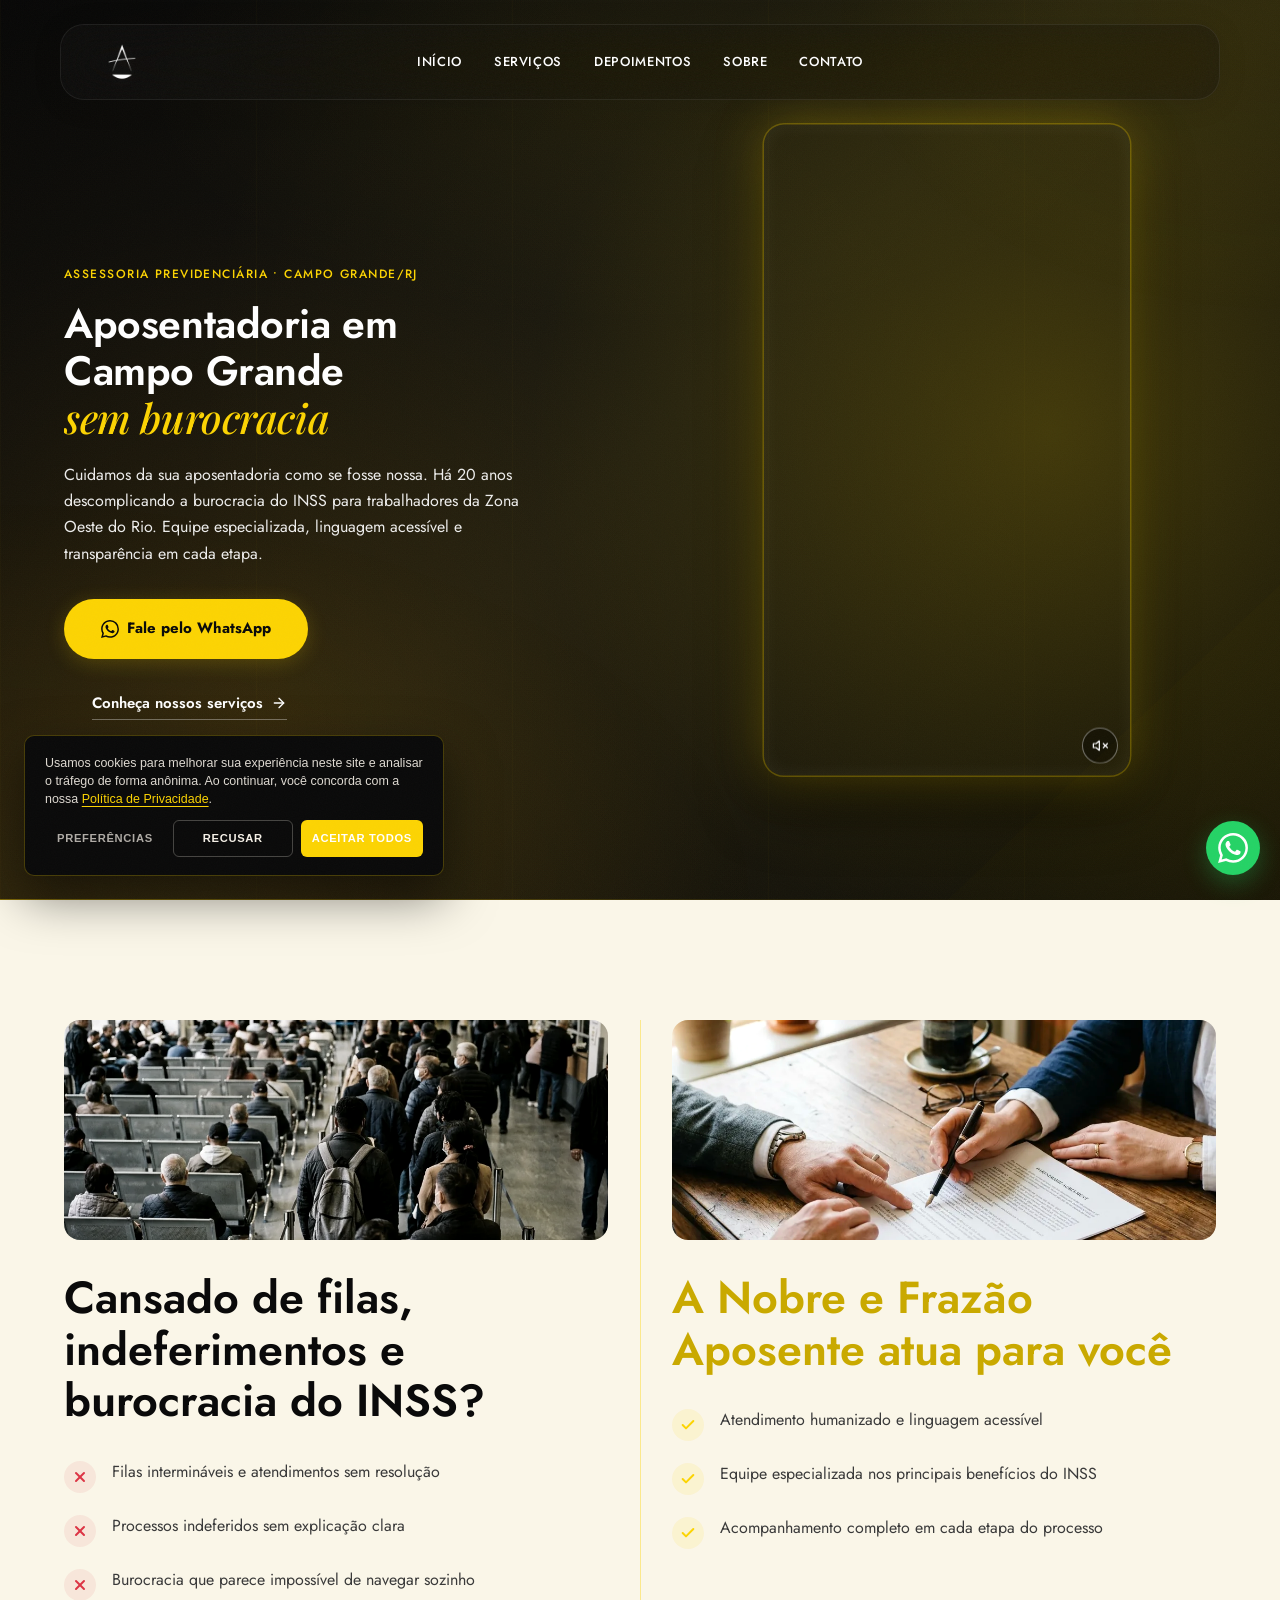
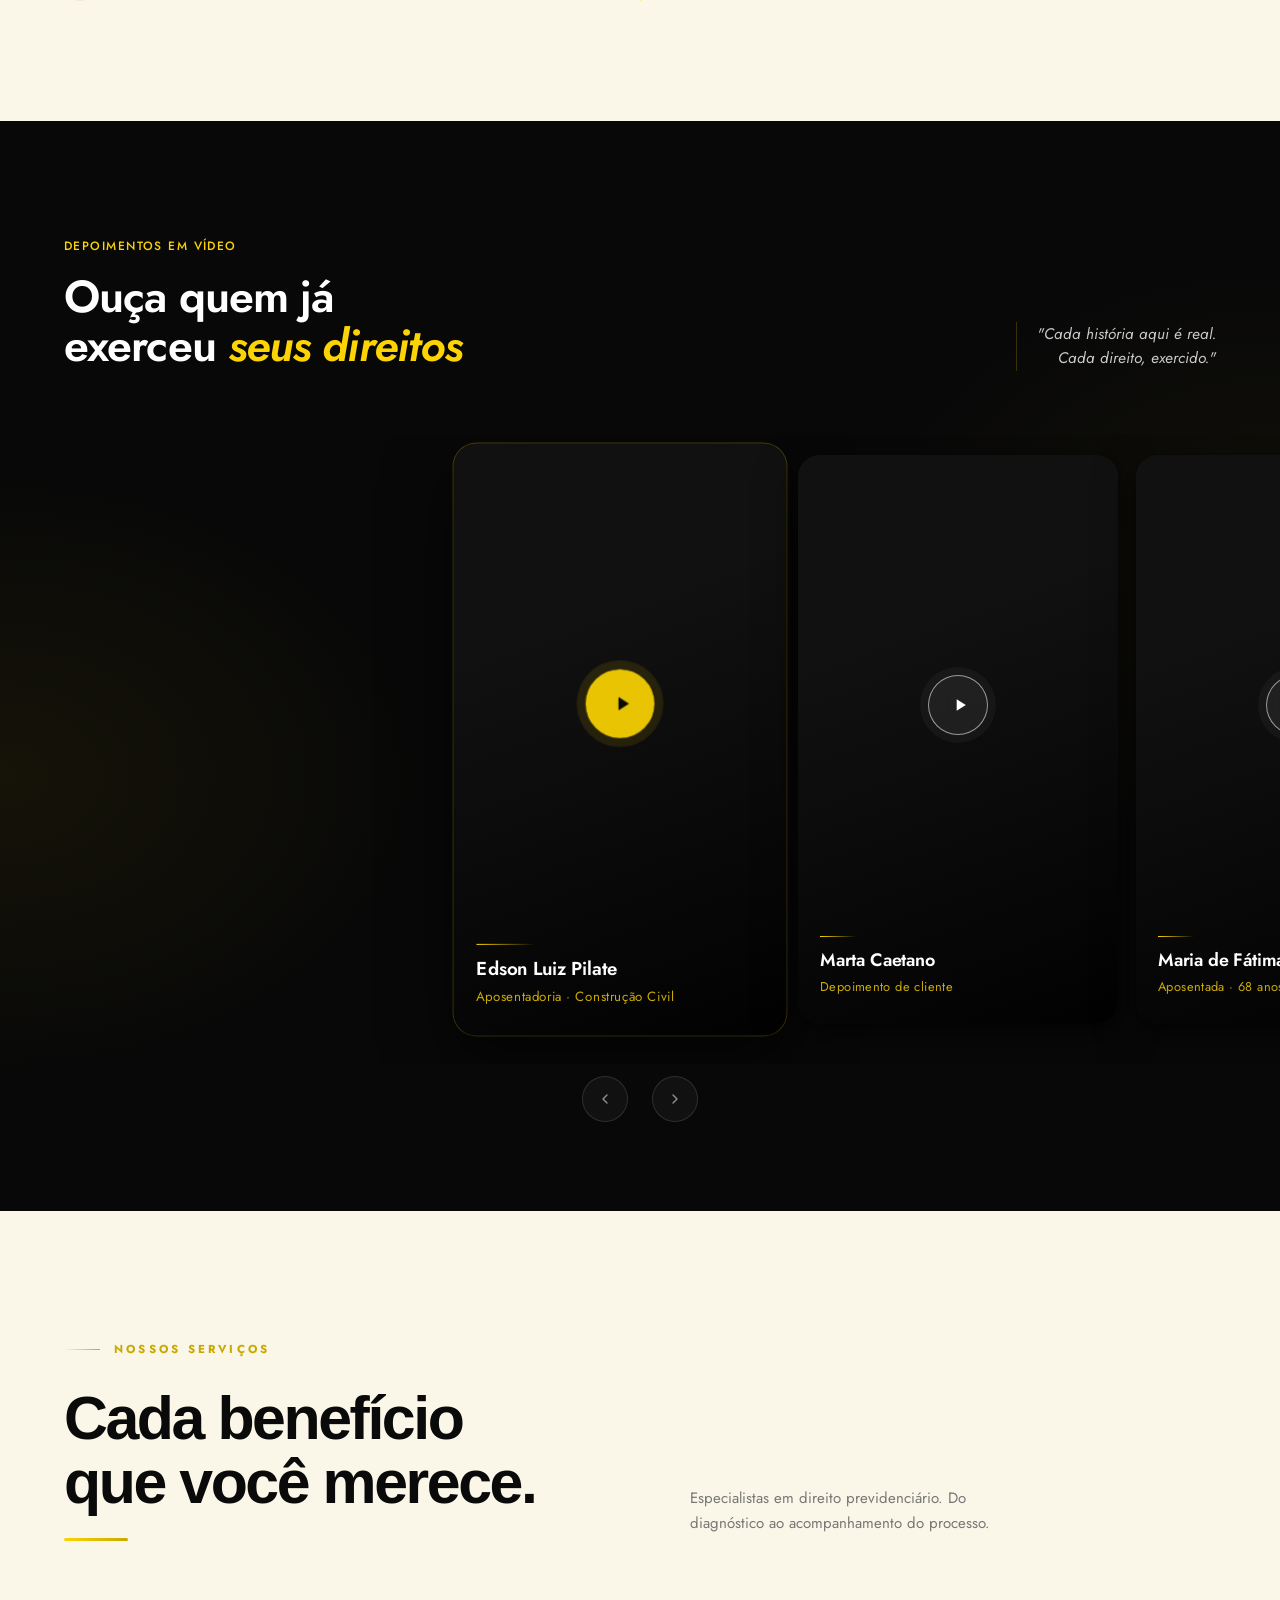
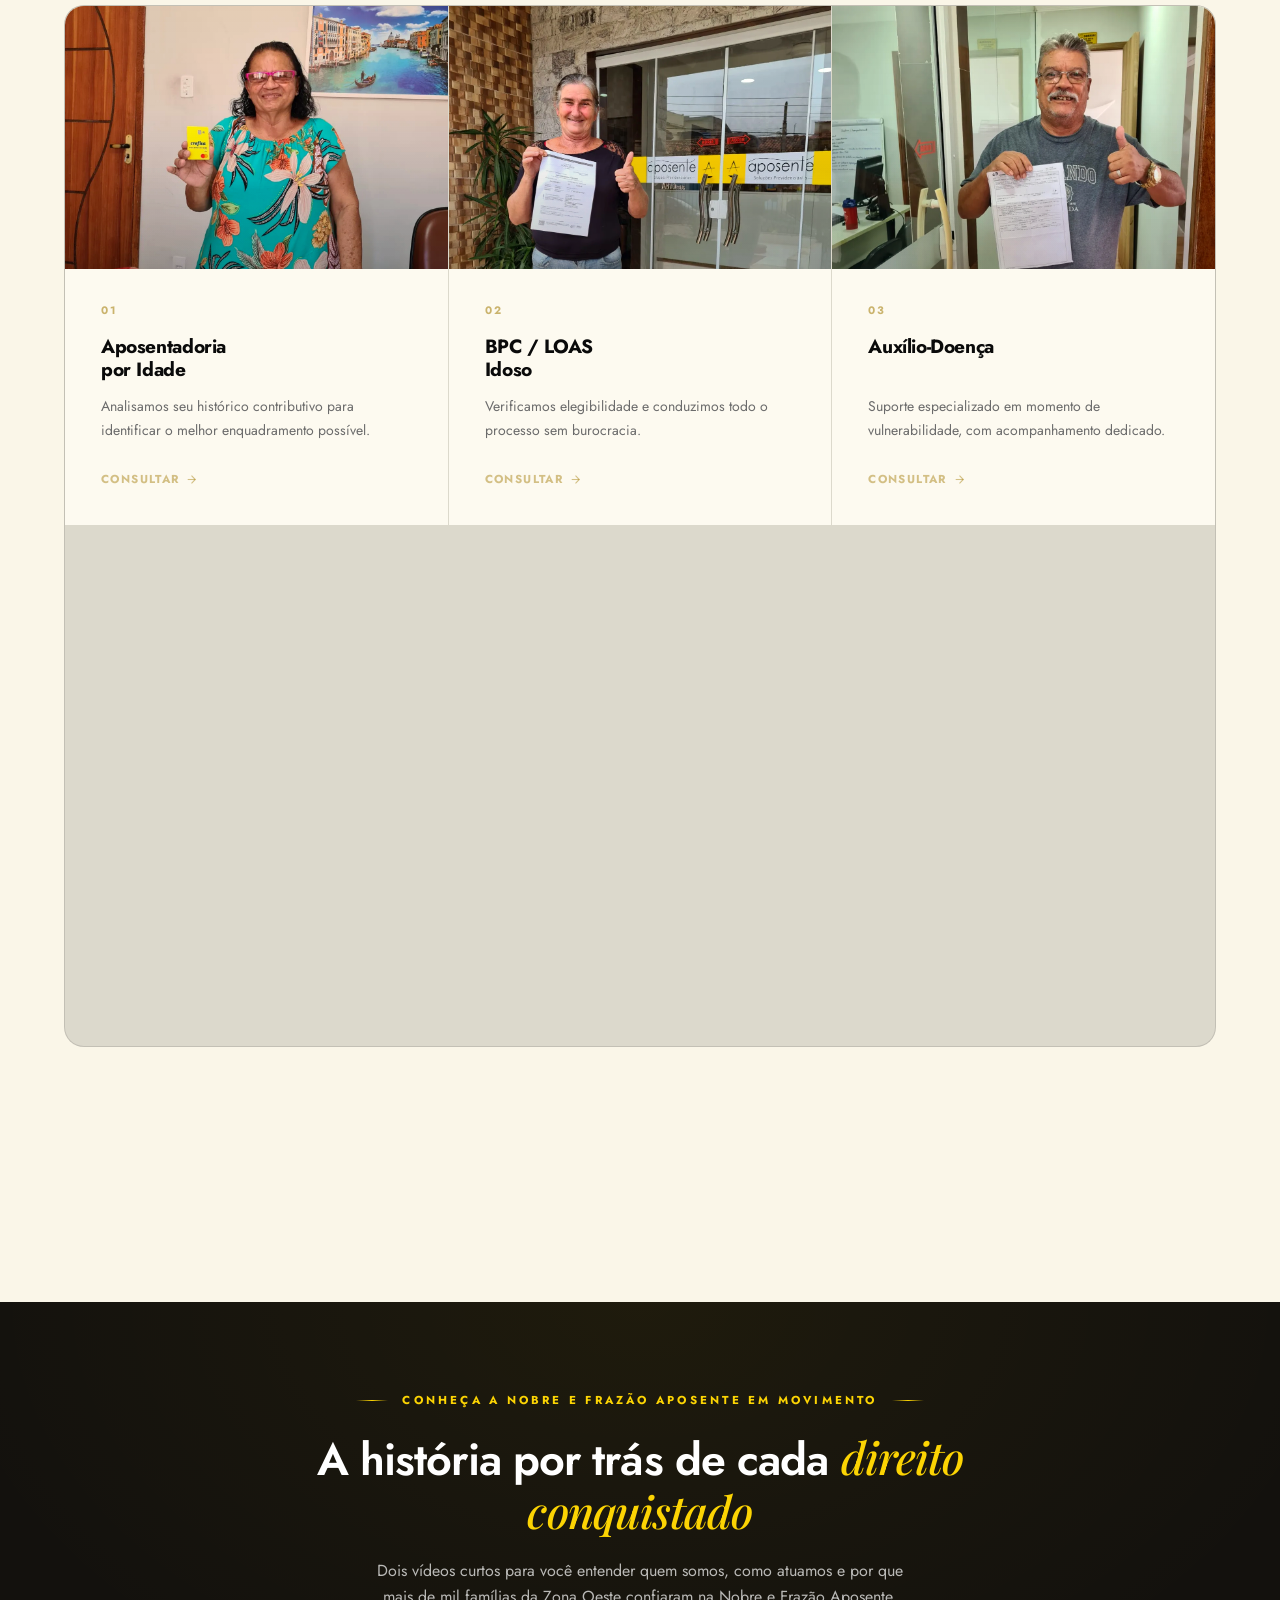
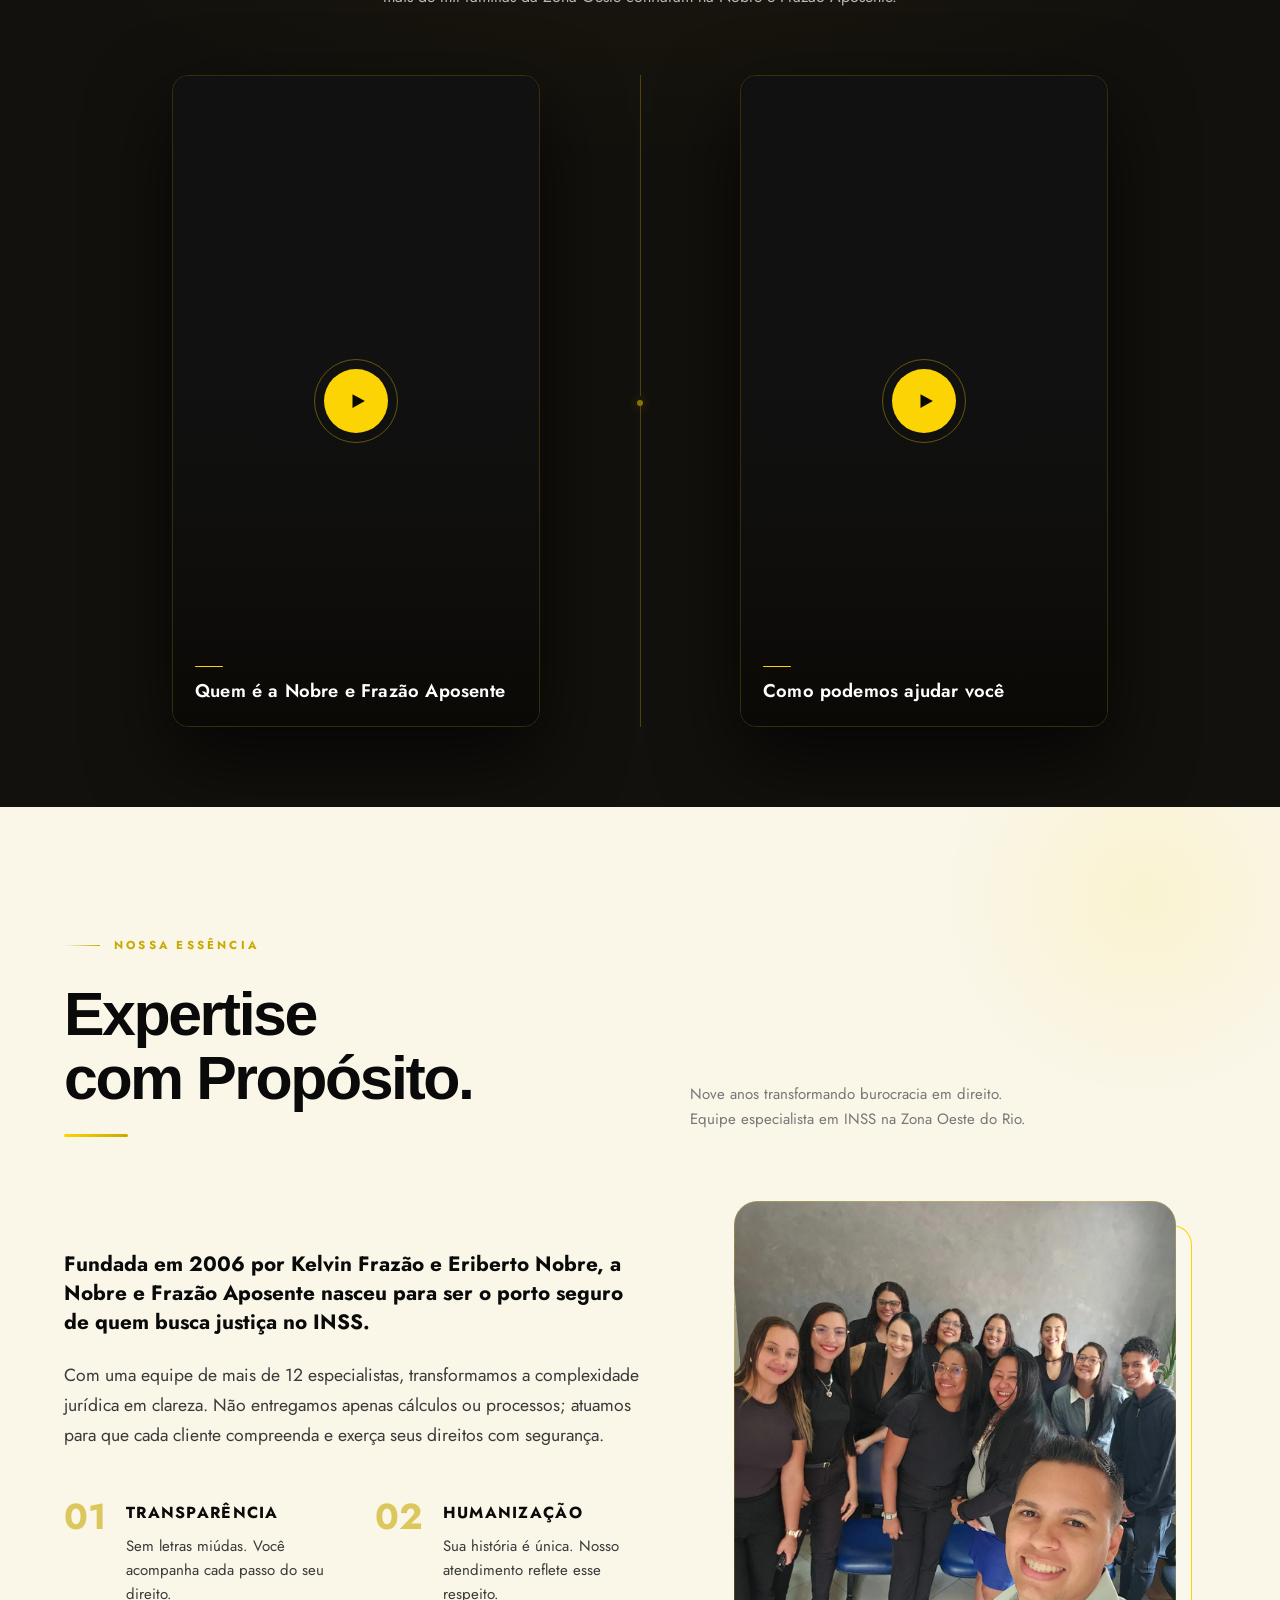
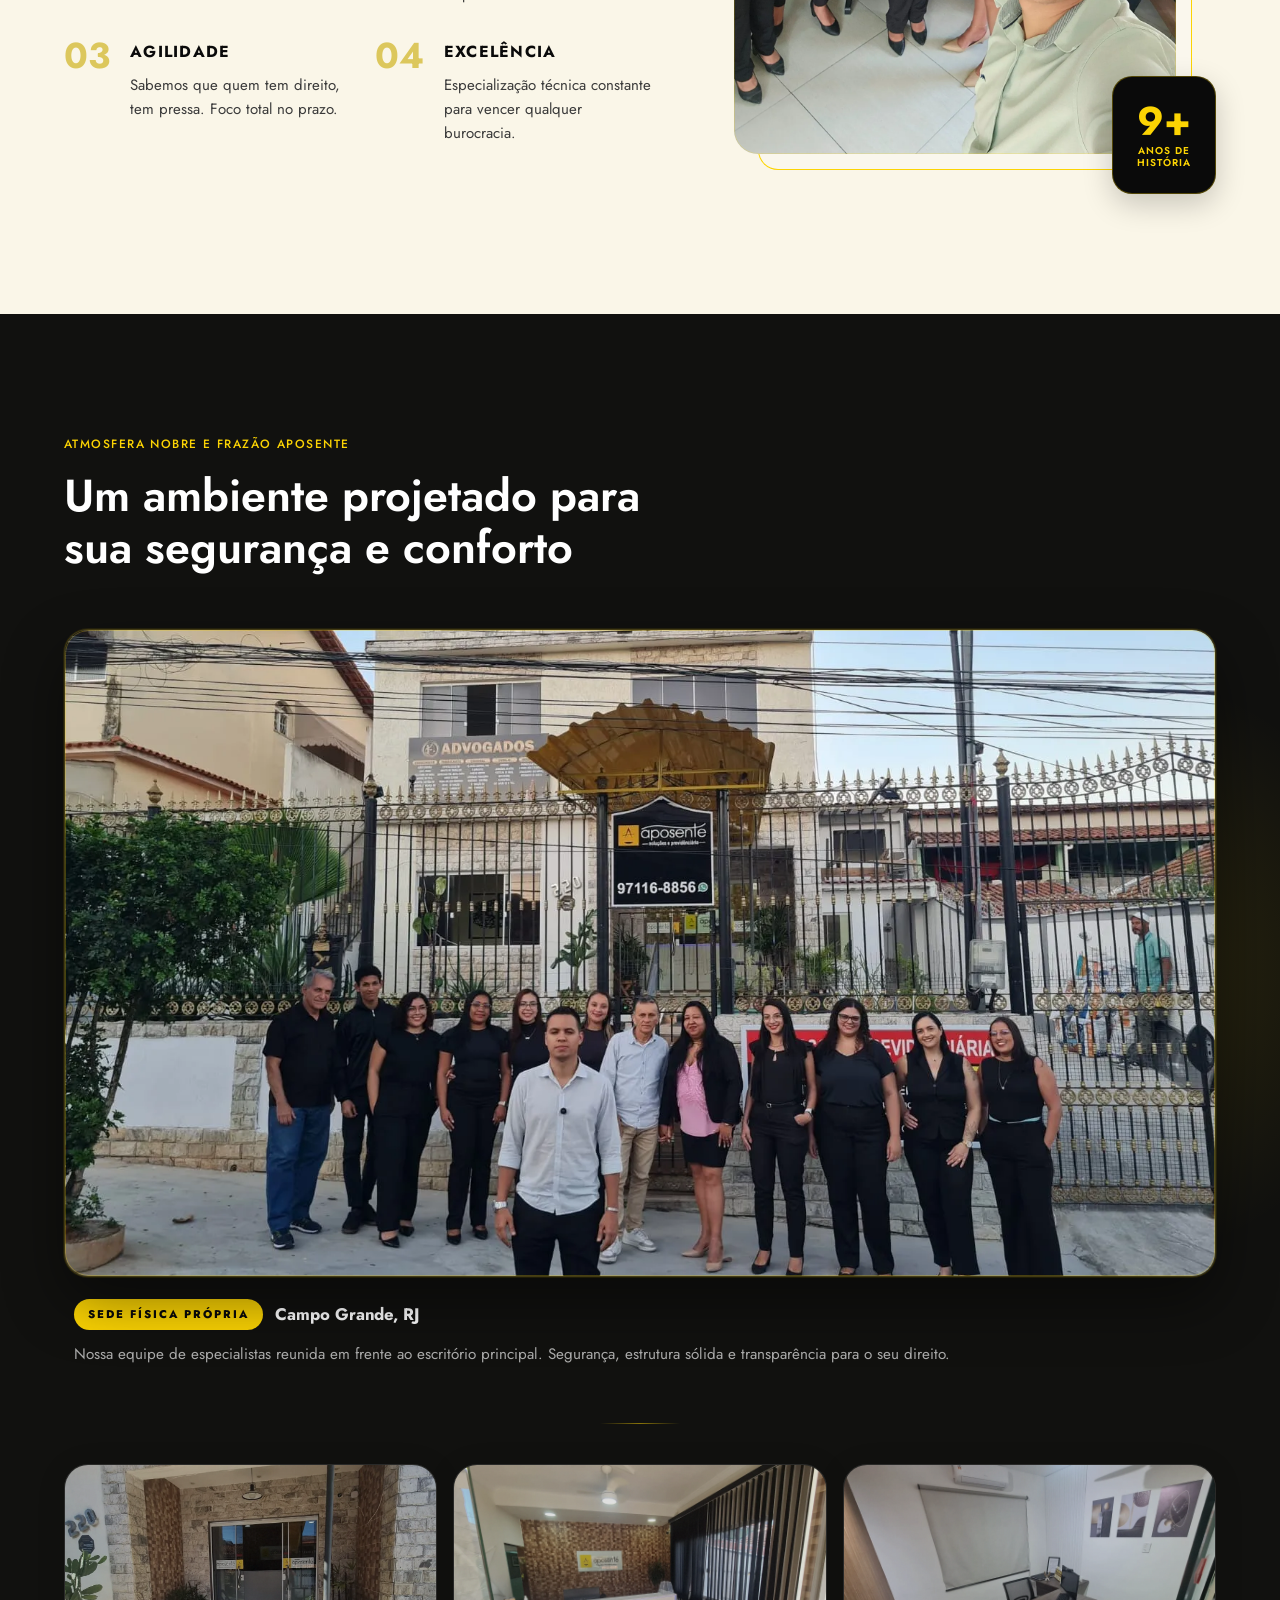
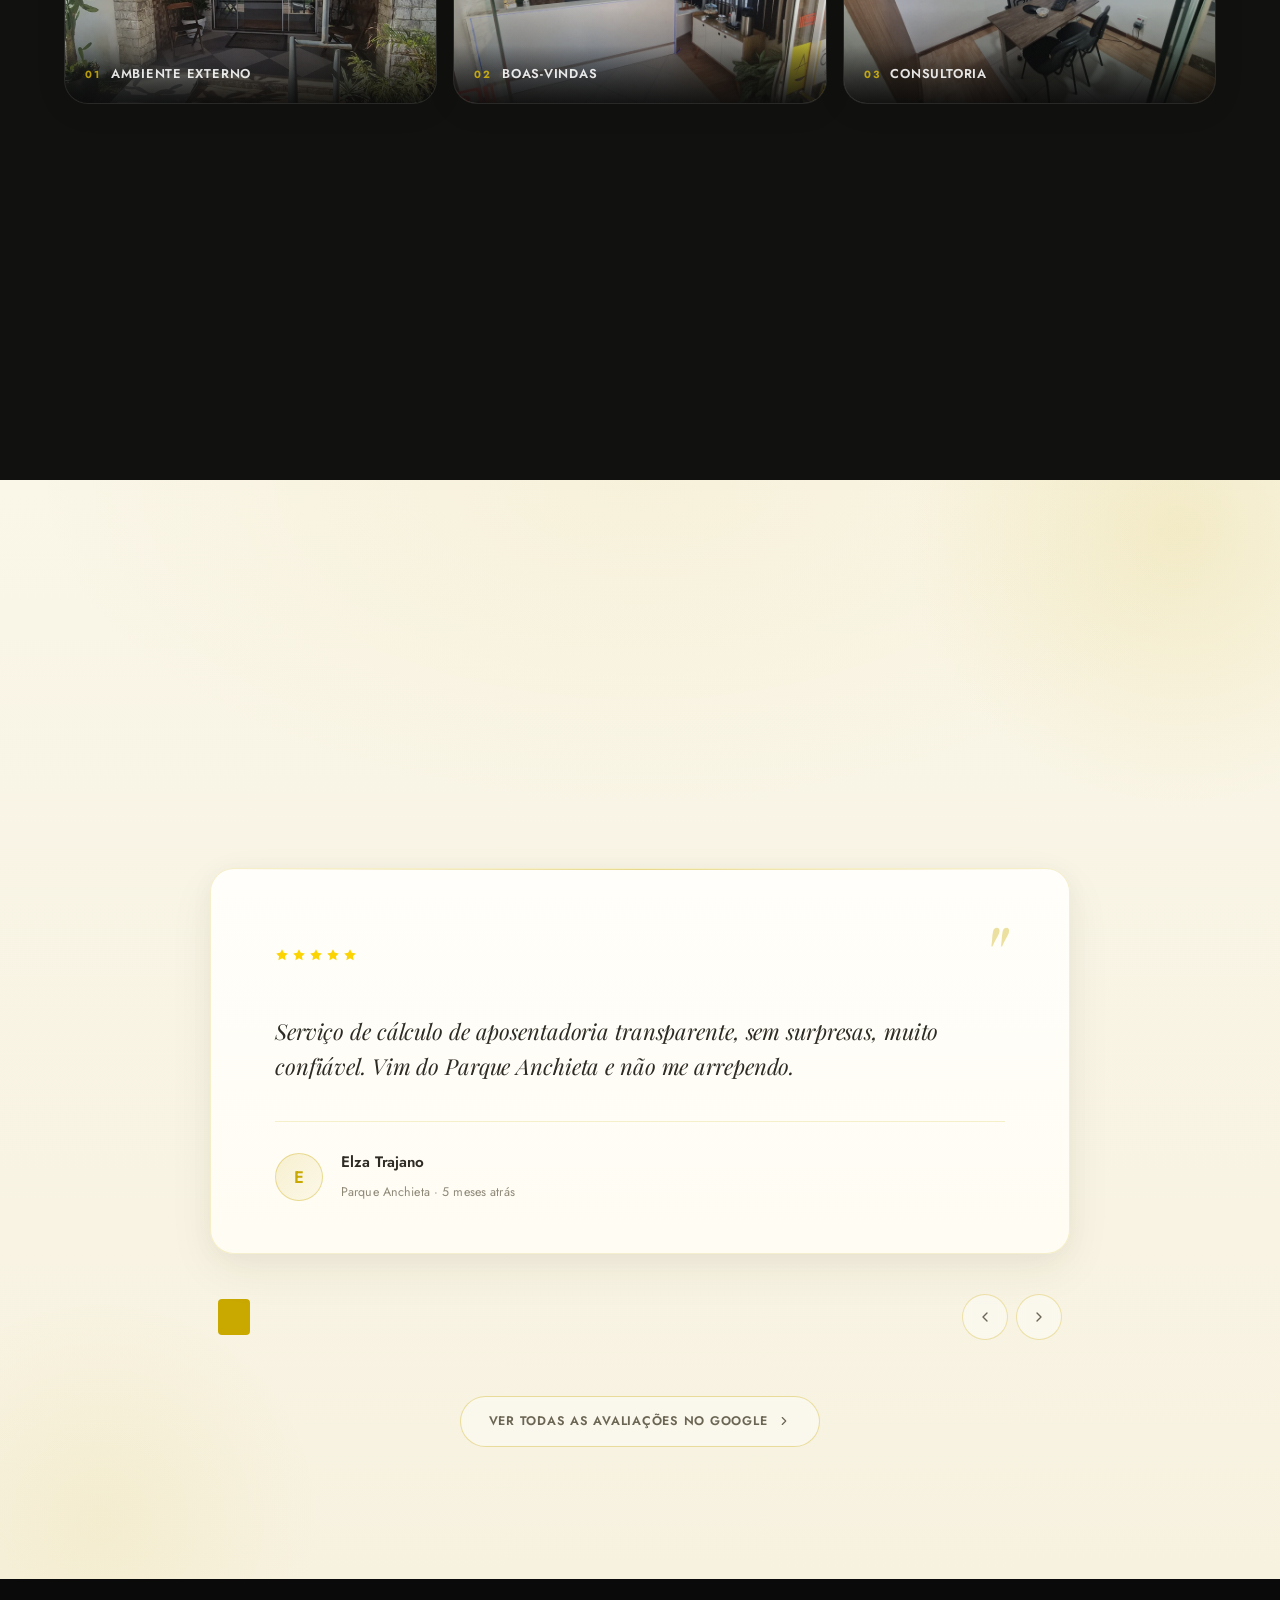
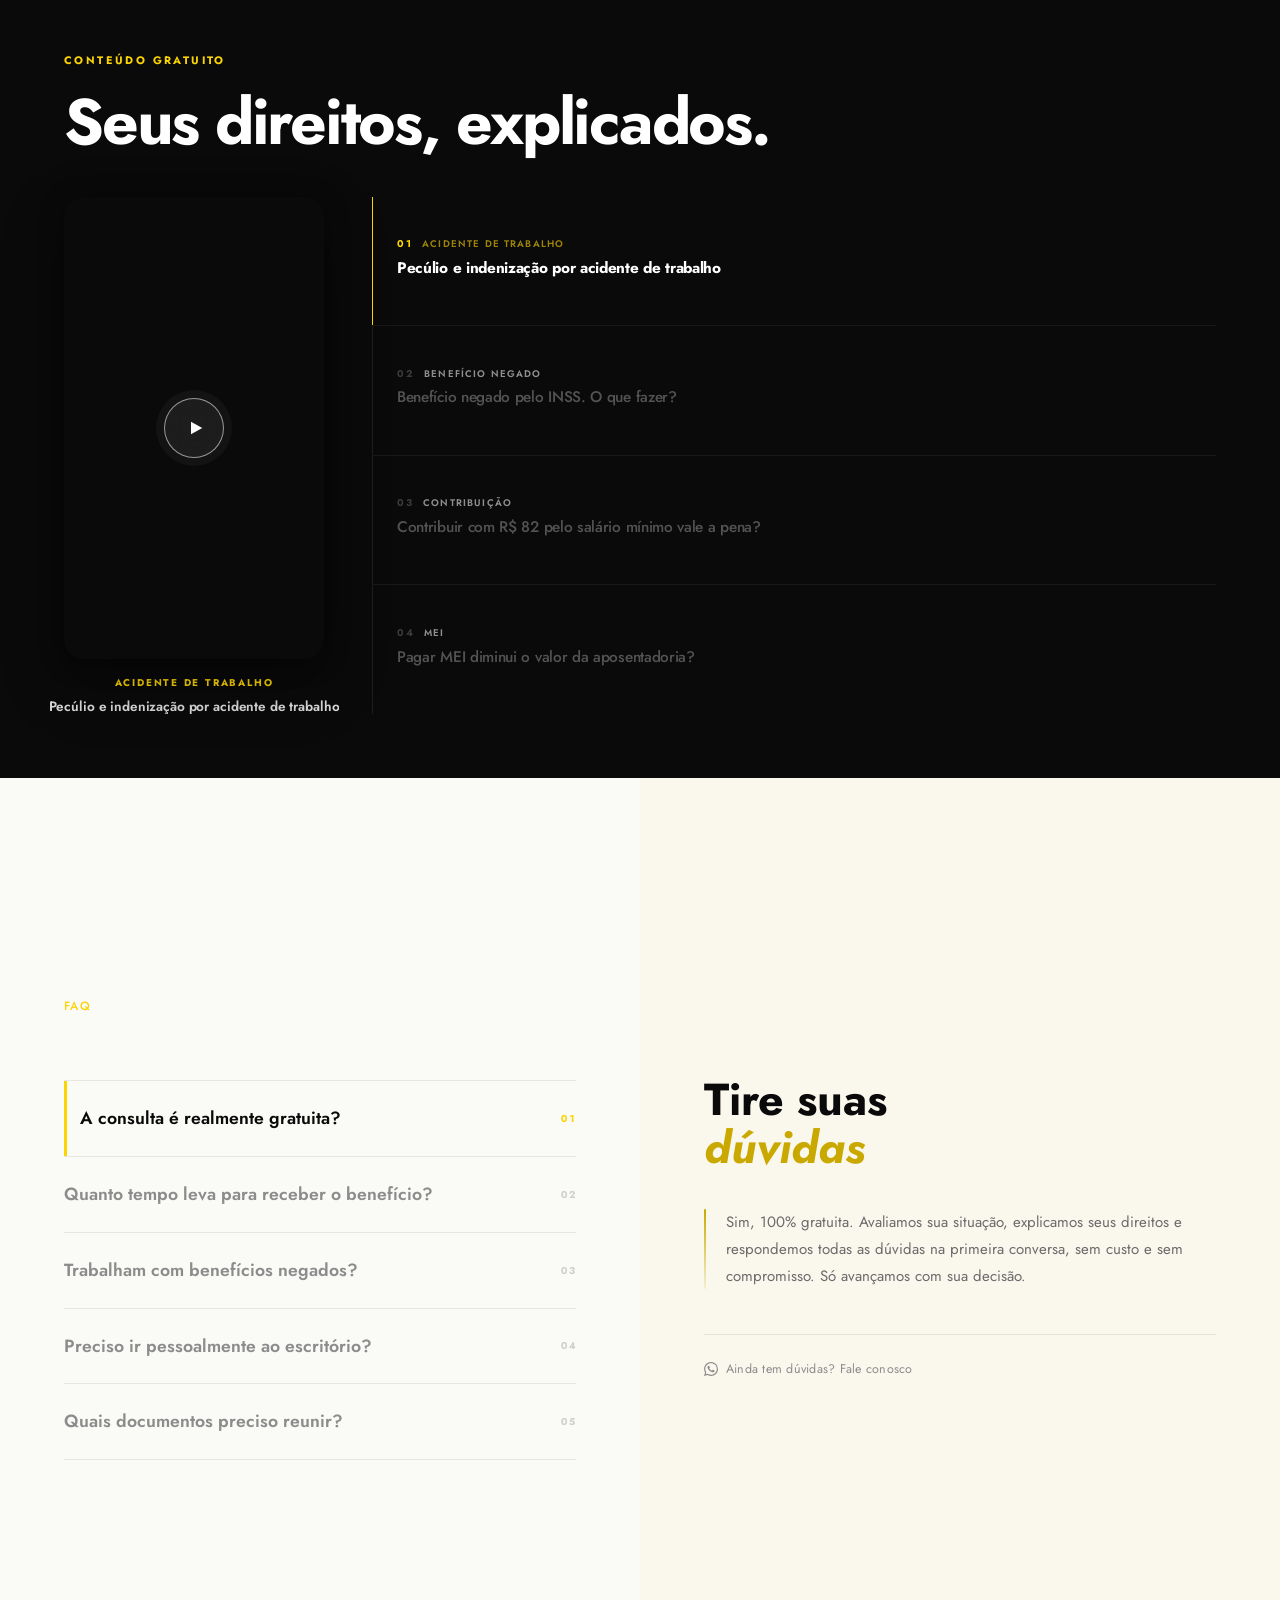
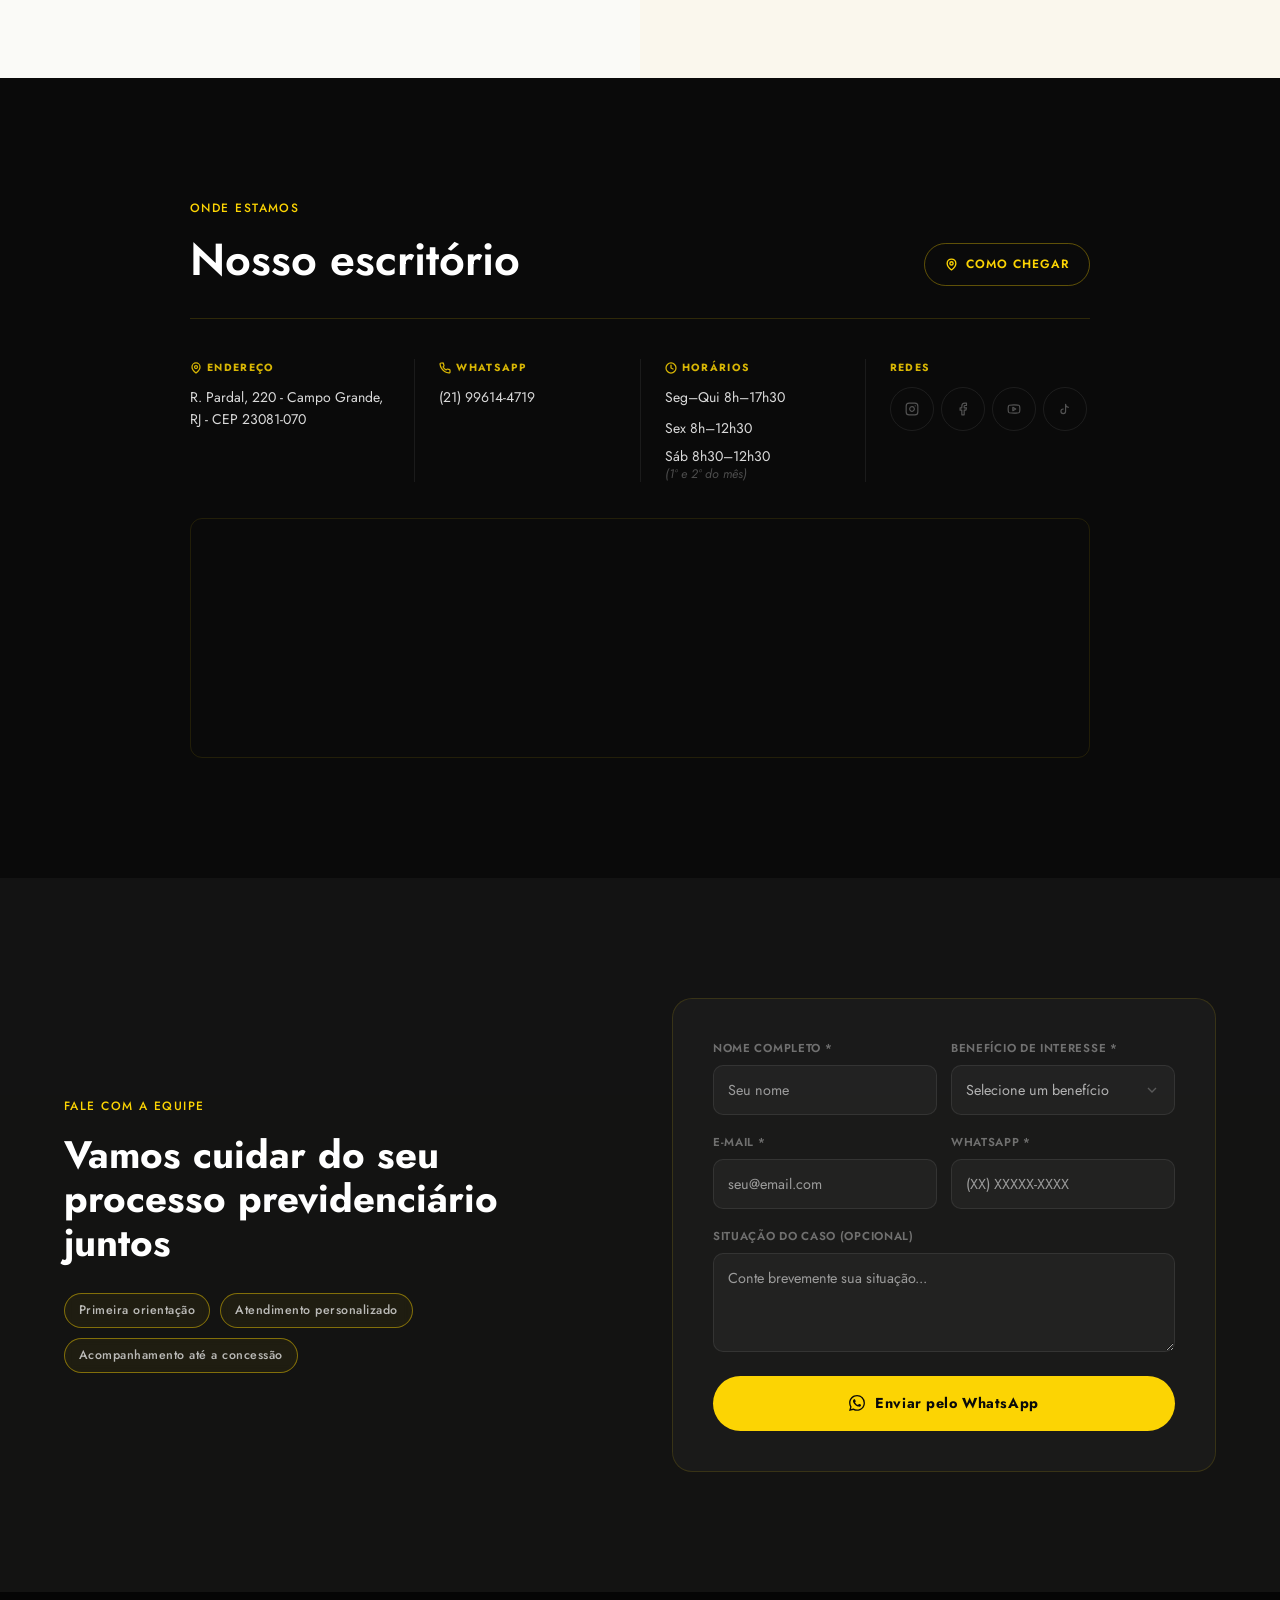
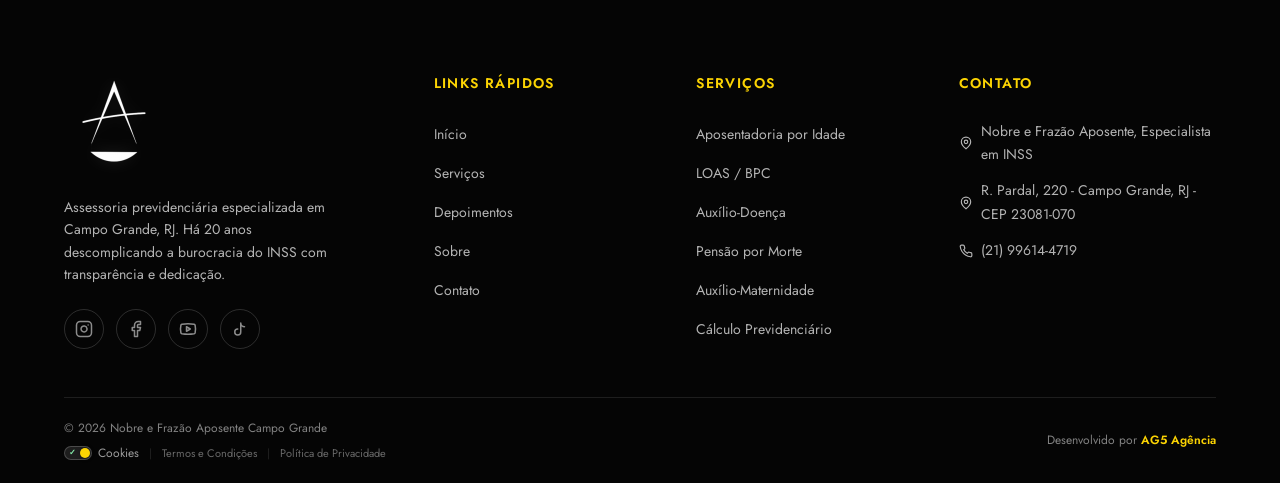
==== commit af9f269c: "Atualiza razão social, ano de fundação e WhatsApp Nome vira "Nobre e Frazão Aposente", fundação de 2" ====
--- a/index.html
+++ b/index.html
@@ -3,23 +3,23 @@
 <head>
   <meta charset="UTF-8" />
   <meta name="viewport" content="width=device-width, initial-scale=1.0" />
-  <title>Aposentadoria em Campo Grande RJ | Aposente, Assessoria Previdenciária</title>
-  <meta name="description" content="Há 9 anos orientando sobre direitos previdenciários no INSS. Primeira orientação sem custo. Assessoria em aposentadoria, LOAS, BPC, auxílio-doença e mais." />
+  <title>Aposentadoria em Campo Grande RJ | Nobre e Frazão Aposente, Assessoria Previdenciária</title>
+  <meta name="description" content="Há 20 anos orientando sobre direitos previdenciários no INSS. Primeira orientação sem custo. Assessoria em aposentadoria, LOAS, BPC, auxílio-doença e mais." />
   <link rel="canonical" href="https://aposentecg.com/" />
 
   <!-- Open Graph -->
-  <meta property="og:title" content="Aposentadoria em Campo Grande RJ | Aposente, Assessoria Previdenciária" />
-  <meta property="og:description" content="Há 9 anos orientando sobre direitos previdenciários no INSS. Primeira orientação sem custo. Assessoria em aposentadoria, LOAS, BPC, auxílio-doença e mais." />
+  <meta property="og:title" content="Aposentadoria em Campo Grande RJ | Nobre e Frazão Aposente, Assessoria Previdenciária" />
+  <meta property="og:description" content="Há 20 anos orientando sobre direitos previdenciários no INSS. Primeira orientação sem custo. Assessoria em aposentadoria, LOAS, BPC, auxílio-doença e mais." />
   <meta property="og:type" content="website" />
   <meta property="og:url" content="https://aposentecg.com/" />
   <meta property="og:image" content="https://aposentecg.com/Assets/aposente-fachada-placa-assessoria.webp" />
   <meta property="og:locale" content="pt_BR" />
-  <meta property="og:site_name" content="Aposente Campo Grande" />
+  <meta property="og:site_name" content="Nobre e Frazão Aposente Campo Grande" />
 
   <!-- Twitter Card -->
   <meta name="twitter:card" content="summary_large_image" />
-  <meta name="twitter:title" content="Aposentadoria em Campo Grande RJ | Aposente" />
-  <meta name="twitter:description" content="Há 9 anos orientando sobre direitos previdenciários no INSS. Primeira orientação sem custo." />
+  <meta name="twitter:title" content="Aposentadoria em Campo Grande RJ | Nobre e Frazão Aposente" />
+  <meta name="twitter:description" content="Há 20 anos orientando sobre direitos previdenciários no INSS. Primeira orientação sem custo." />
   <meta name="twitter:image" content="https://aposentecg.com/Assets/aposente-fachada-placa-assessoria.webp" />
 
   <!-- Local SEO / Geo Tags -->
@@ -37,8 +37,8 @@
         "@type": "LegalService",
         "@id": "https://aposentecg.com/#negocio",
 
-        "name": "Aposente - Especialista em INSS e Aposentadorias | Campo grande RJ",
-        "alternateName": "Aposente Campo Grande | Aposentadoria por Idade | LOAS | BPC | Auxílio-Doença | Pensão por Morte | Auxílio-Maternidade | Cálculo Previdenciário",
+        "name": "Nobre e Frazão Aposente - Especialista em INSS e Aposentadorias | Campo grande RJ",
+        "alternateName": "Nobre e Frazão Aposente Campo Grande | Aposentadoria por Idade | LOAS | BPC | Auxílio-Doença | Pensão por Morte | Auxílio-Maternidade | Cálculo Previdenciário",
 
         "url": "https://aposentecg.com/",
         "logo": "https://aposentecg.com/Assets/logo-aposente-simbolo-desktop.webp",
@@ -47,11 +47,11 @@
           "https://aposentecg.com/Assets/aposente-recepcao-balcao-logo.webp",
           "https://aposentecg.com/Assets/aposente-equipe-selfie-escritorio.webp"
         ],
-        "description": "Há 9 anos orientando sobre direitos previdenciários no INSS. Primeira orientação sem custo. Assessoria em aposentadoria, LOAS, BPC, auxílio-doença e mais.",
-        "telephone": "+55-21-97116-8856",
+        "description": "Há 20 anos orientando sobre direitos previdenciários no INSS. Primeira orientação sem custo. Assessoria em aposentadoria, LOAS, BPC, auxílio-doença e mais.",
+        "telephone": "+55-21-99614-4719",
         "priceRange": "$$",
         "currenciesAccepted": "BRL",
-        "foundingDate": "2016-06",
+        "foundingDate": "2006-06",
 
         "address": {
           "@type": "PostalAddress",
@@ -110,19 +110,19 @@
             "@type": "Person",
             "name": "Kelvin Frazão",
             "jobTitle": "Especialista em Direito Previdenciário",
-            "description": "Fundador da Aposente, especialista em direito previdenciário ajudando pessoas a conquistarem seus benefícios no INSS."
+            "description": "Fundador da Nobre e Frazão Aposente, especialista em direito previdenciário ajudando pessoas a conquistarem seus benefícios no INSS."
           },
           {
             "@type": "Person",
             "name": "Eriberto Nobre",
             "jobTitle": "Especialista em Direito Previdenciário",
-            "description": "Fundador da Aposente, especialista em direito previdenciário ajudando pessoas a conquistarem seus benefícios no INSS."
+            "description": "Fundador da Nobre e Frazão Aposente, especialista em direito previdenciário ajudando pessoas a conquistarem seus benefícios no INSS."
           }
         ],
 
         "hasOfferCatalog": {
           "@type": "OfferCatalog",
-          "name": "Serviços de Aposente Campo Grande | Aposentadoria por Idade | LOAS | BPC | Auxílio-Doença | Pensão por Morte | Auxílio-Maternidade | Cálculo Previdenciário",
+          "name": "Serviços de Nobre e Frazão Aposente Campo Grande | Aposentadoria por Idade | LOAS | BPC | Auxílio-Doença | Pensão por Morte | Auxílio-Maternidade | Cálculo Previdenciário",
           "itemListElement": [
             {
               "@type": "Offer",
@@ -223,7 +223,7 @@
         "@type": "WebSite",
         "@id": "https://aposentecg.com/#website",
         "url": "https://aposentecg.com/",
-        "name": "Aposente Campo Grande | Aposentadoria por Idade | LOAS | BPC | Auxílio-Doença | Pensão por Morte | Auxílio-Maternidade | Cálculo Previdenciário",
+        "name": "Nobre e Frazão Aposente Campo Grande | Aposentadoria por Idade | LOAS | BPC | Auxílio-Doença | Pensão por Morte | Auxílio-Maternidade | Cálculo Previdenciário",
         "publisher": { "@id": "https://aposentecg.com/#negocio" },
         "inLanguage": "pt-BR"
       },
@@ -232,8 +232,8 @@
         "@type": "WebPage",
         "@id": "https://aposentecg.com/#webpage",
         "url": "https://aposentecg.com/",
-        "name": "Aposentadoria em Campo Grande RJ | Aposente, Assessoria Previdenciária",
-        "description": "Há 9 anos orientando sobre direitos previdenciários no INSS. Primeira orientação sem custo. Assessoria em aposentadoria, LOAS, BPC, auxílio-doença e mais.",
+        "name": "Aposentadoria em Campo Grande RJ | Nobre e Frazão Aposente, Assessoria Previdenciária",
+        "description": "Há 20 anos orientando sobre direitos previdenciários no INSS. Primeira orientação sem custo. Assessoria em aposentadoria, LOAS, BPC, auxílio-doença e mais.",
         "isPartOf": { "@id": "https://aposentecg.com/#website" },
         "about": { "@id": "https://aposentecg.com/#negocio" },
         "inLanguage": "pt-BR",
@@ -306,8 +306,8 @@
   <!-- ========== NAVBAR ========== -->
   <header class="navbar" id="navbar">
     <div class="navbar-container">
-      <a href="#inicio" class="navbar-logo" aria-label="Aposente Campo Grande - Voltar ao topo">
-        <img src="Assets/logo-aposente-simbolo-desktop.webp" alt="Aposente Campo Grande" class="logo-img logo-img--desktop" width="400" height="400" />
+      <a href="#inicio" class="navbar-logo" aria-label="Nobre e Frazão Aposente Campo Grande - Voltar ao topo">
+        <img src="Assets/logo-aposente-simbolo-desktop.webp" alt="Nobre e Frazão Aposente Campo Grande" class="logo-img logo-img--desktop" width="400" height="400" />
       </a>
 
       <nav class="navbar-nav" aria-label="Navegação principal">
@@ -335,9 +335,9 @@
         <div class="hero-content">
           <span class="eyebrow hero-eyebrow">Assessoria Previdenciária<span class="hero-eyebrow-region"> • Campo Grande/RJ</span></span>
           <h1 class="hero-title">Aposentadoria em Campo Grande <em class="hero-accent">sem burocracia</em></h1>
-          <p class="hero-subtitle">Cuidamos da sua aposentadoria como se fosse nossa. Há 9 anos descomplicando a burocracia do INSS para trabalhadores da Zona Oeste do Rio. Equipe especializada, linguagem acessível e transparência em cada etapa.</p>
+          <p class="hero-subtitle">Cuidamos da sua aposentadoria como se fosse nossa. Há 20 anos descomplicando a burocracia do INSS para trabalhadores da Zona Oeste do Rio. Equipe especializada, linguagem acessível e transparência em cada etapa.</p>
           <div class="hero-ctas">
-            <a href="https://wa.me/5521971168856?text=Ol%C3%A1%2C%20vim%20atrav%C3%A9s%20do%20site%20e%20gostaria%20de%20uma%20informa%C3%A7%C3%A3o." target="_blank" rel="noopener noreferrer" class="btn-hero-primary">
+            <a href="https://wa.me/5521996144719?text=Ol%C3%A1%2C%20vim%20atrav%C3%A9s%20do%20site%20e%20gostaria%20de%20uma%20informa%C3%A7%C3%A3o." target="_blank" rel="noopener noreferrer" class="btn-hero-primary">
               <svg width="18" height="18" viewBox="0 0 24 24" fill="currentColor"><path d="M17.472 14.382c-.297-.149-1.758-.867-2.03-.967-.273-.099-.471-.148-.67.15-.197.297-.767.966-.94 1.164-.173.199-.347.223-.644.075-.297-.15-1.255-.463-2.39-1.475-.883-.788-1.48-1.761-1.653-2.059-.173-.297-.018-.458.13-.606.134-.133.298-.347.446-.52.149-.174.198-.298.298-.497.099-.198.05-.371-.025-.52-.075-.149-.669-1.612-.916-2.207-.242-.579-.487-.5-.669-.51-.173-.008-.371-.01-.57-.01-.198 0-.52.074-.792.372-.272.297-1.04 1.016-1.04 2.479 0 1.462 1.065 2.875 1.213 3.074.149.198 2.096 3.2 5.077 4.487.709.306 1.262.489 1.694.625.712.227 1.36.195 1.871.118.571-.085 1.758-.719 2.006-1.413.248-.694.248-1.289.173-1.413-.074-.124-.272-.198-.57-.347m-5.421 7.403h-.004a9.87 9.87 0 01-5.031-1.378l-.361-.214-3.741.982.998-3.648-.235-.374a9.86 9.86 0 01-1.51-5.26c.001-5.45 4.436-9.884 9.888-9.884 2.64 0 5.122 1.03 6.988 2.898a9.825 9.825 0 012.893 6.994c-.003 5.45-4.437 9.884-9.885 9.884m8.413-18.297A11.815 11.815 0 0012.05 0C5.495 0 .16 5.335.157 11.892c0 2.096.547 4.142 1.588 5.945L.057 24l6.305-1.654a11.882 11.882 0 005.683 1.448h.005c6.554 0 11.89-5.335 11.893-11.893a11.821 11.821 0 00-3.48-8.413z"/></svg>
               Fale pelo WhatsApp
             </a>
@@ -428,7 +428,7 @@
                 class="dor-solucao-img dor-solucao-img--solucao"
               />
             </div>
-            <h2 class="section-title section-title--gold reveal">A Aposente atua para você</h2>
+            <h2 class="section-title section-title--gold reveal">A Nobre e Frazão Aposente atua para você</h2>
             <ul class="solucao-list">
               <li class="reveal">
                 <span class="icon-check" aria-hidden="true">
@@ -629,9 +629,9 @@
       <div class="container">
         <div class="svc-grid">
 
-          <a href="https://wa.me/5521971168856?text=Ol%C3%A1%2C%20vi%20atrav%C3%A9s%20do%20site%20e%20gostaria%20de%20uma%20consulta%20sobre%20Aposentadoria%20por%20Idade." target="_blank" rel="noopener noreferrer" class="svc-card reveal" aria-label="Consultar sobre Aposentadoria por Idade pelo WhatsApp">
+          <a href="https://wa.me/5521996144719?text=Ol%C3%A1%2C%20vi%20atrav%C3%A9s%20do%20site%20e%20gostaria%20de%20uma%20consulta%20sobre%20Aposentadoria%20por%20Idade." target="_blank" rel="noopener noreferrer" class="svc-card reveal" aria-label="Consultar sobre Aposentadoria por Idade pelo WhatsApp">
             <div class="svc-card-media" data-focus="card-01">
-              <img src="Assets/aposente-cliente-idosa-beneficio-concedido.webp" alt="Cliente idosa da Aposente com benefício de aposentadoria por idade concedido" loading="lazy" width="800" height="600" />
+              <img src="Assets/aposente-cliente-idosa-beneficio-concedido.webp" alt="Cliente idosa da Nobre e Frazão Aposente com benefício de aposentadoria por idade concedido" loading="lazy" width="800" height="600" />
             </div>
             <div class="svc-card-body">
               <span class="svc-card-num">01</span>
@@ -641,9 +641,9 @@
             </div>
           </a>
 
-          <a href="https://wa.me/5521971168856?text=Ol%C3%A1%2C%20vi%20atrav%C3%A9s%20do%20site%20e%20gostaria%20de%20uma%20consulta%20sobre%20BPC%20%2F%20LOAS%20Idoso." target="_blank" rel="noopener noreferrer" class="svc-card reveal" aria-label="Consultar sobre BPC LOAS Idoso pelo WhatsApp">
+          <a href="https://wa.me/5521996144719?text=Ol%C3%A1%2C%20vi%20atrav%C3%A9s%20do%20site%20e%20gostaria%20de%20uma%20consulta%20sobre%20BPC%20%2F%20LOAS%20Idoso." target="_blank" rel="noopener noreferrer" class="svc-card reveal" aria-label="Consultar sobre BPC LOAS Idoso pelo WhatsApp">
             <div class="svc-card-media" data-focus="top">
-              <img src="Assets/aposente-cliente-fachada-joinha.webp" alt="Cliente idosa comemorando benefício BPC LOAS na entrada da Aposente" loading="lazy" width="800" height="600" />
+              <img src="Assets/aposente-cliente-fachada-joinha.webp" alt="Cliente idosa comemorando benefício BPC LOAS na entrada da Nobre e Frazão Aposente" loading="lazy" width="800" height="600" />
             </div>
             <div class="svc-card-body">
               <span class="svc-card-num">02</span>
@@ -653,9 +653,9 @@
             </div>
           </a>
 
-          <a href="https://wa.me/5521971168856?text=Ol%C3%A1%2C%20vi%20atrav%C3%A9s%20do%20site%20e%20gostaria%20de%20uma%20consulta%20sobre%20Aux%C3%ADlio-Doen%C3%A7a." target="_blank" rel="noopener noreferrer" class="svc-card reveal" aria-label="Consultar sobre Auxílio-Doença pelo WhatsApp">
+          <a href="https://wa.me/5521996144719?text=Ol%C3%A1%2C%20vi%20atrav%C3%A9s%20do%20site%20e%20gostaria%20de%20uma%20consulta%20sobre%20Aux%C3%ADlio-Doen%C3%A7a." target="_blank" rel="noopener noreferrer" class="svc-card reveal" aria-label="Consultar sobre Auxílio-Doença pelo WhatsApp">
             <div class="svc-card-media" data-focus="card-03">
-              <img src="Assets/aposente-cliente-aprovado-joinha.webp" alt="Cliente da Aposente comemorando aprovação do auxílio-doença" loading="lazy" width="800" height="600" />
+              <img src="Assets/aposente-cliente-aprovado-joinha.webp" alt="Cliente da Nobre e Frazão Aposente comemorando aprovação do auxílio-doença" loading="lazy" width="800" height="600" />
             </div>
             <div class="svc-card-body">
               <span class="svc-card-num">03</span>
@@ -665,9 +665,9 @@
             </div>
           </a>
 
-          <a href="https://wa.me/5521971168856?text=Ol%C3%A1%2C%20vi%20atrav%C3%A9s%20do%20site%20e%20gostaria%20de%20uma%20consulta%20sobre%20Pens%C3%A3o%20por%20Morte." target="_blank" rel="noopener noreferrer" class="svc-card reveal" aria-label="Consultar sobre Pensão por Morte pelo WhatsApp">
+          <a href="https://wa.me/5521996144719?text=Ol%C3%A1%2C%20vi%20atrav%C3%A9s%20do%20site%20e%20gostaria%20de%20uma%20consulta%20sobre%20Pens%C3%A3o%20por%20Morte." target="_blank" rel="noopener noreferrer" class="svc-card reveal" aria-label="Consultar sobre Pensão por Morte pelo WhatsApp">
             <div class="svc-card-media" data-focus="placa">
-              <img src="Assets/aposente-fachada-placa-previdenciaria.webp" alt="Fachada da Aposente com placa de assessoria previdenciária e benefícios do INSS" loading="lazy" width="800" height="600" />
+              <img src="Assets/aposente-fachada-placa-previdenciaria.webp" alt="Fachada da Nobre e Frazão Aposente com placa de assessoria previdenciária e benefícios do INSS" loading="lazy" width="800" height="600" />
             </div>
             <div class="svc-card-body">
               <span class="svc-card-num">04</span>
@@ -677,9 +677,9 @@
             </div>
           </a>
 
-          <a href="https://wa.me/5521971168856?text=Ol%C3%A1%2C%20vi%20atrav%C3%A9s%20do%20site%20e%20gostaria%20de%20uma%20consulta%20sobre%20Aposentadoria%20por%20Tempo%20de%20Contribui%C3%A7%C3%A3o." target="_blank" rel="noopener noreferrer" class="svc-card reveal" aria-label="Consultar sobre Aposentadoria por Tempo de Contribuição pelo WhatsApp">
+          <a href="https://wa.me/5521996144719?text=Ol%C3%A1%2C%20vi%20atrav%C3%A9s%20do%20site%20e%20gostaria%20de%20uma%20consulta%20sobre%20Aposentadoria%20por%20Tempo%20de%20Contribui%C3%A7%C3%A3o." target="_blank" rel="noopener noreferrer" class="svc-card reveal" aria-label="Consultar sobre Aposentadoria por Tempo de Contribuição pelo WhatsApp">
             <div class="svc-card-media" data-focus="top">
-              <img src="Assets/aposente-cliente-panfleto-sorriso.webp" alt="Cliente da Aposente satisfeito com a aposentadoria por tempo de contribuição" loading="lazy" width="800" height="600" />
+              <img src="Assets/aposente-cliente-panfleto-sorriso.webp" alt="Cliente da Nobre e Frazão Aposente satisfeito com a aposentadoria por tempo de contribuição" loading="lazy" width="800" height="600" />
             </div>
             <div class="svc-card-body">
               <span class="svc-card-num">05</span>
@@ -689,9 +689,9 @@
             </div>
           </a>
 
-          <a href="https://wa.me/5521971168856?text=Ol%C3%A1%2C%20vi%20atrav%C3%A9s%20do%20site%20e%20gostaria%20de%20uma%20consulta%20sobre%20C%C3%A1lculo%20Previdenci%C3%A1rio." target="_blank" rel="noopener noreferrer" class="svc-card reveal" aria-label="Consultar sobre Cálculo Previdenciário pelo WhatsApp">
+          <a href="https://wa.me/5521996144719?text=Ol%C3%A1%2C%20vi%20atrav%C3%A9s%20do%20site%20e%20gostaria%20de%20uma%20consulta%20sobre%20C%C3%A1lculo%20Previdenci%C3%A1rio." target="_blank" rel="noopener noreferrer" class="svc-card reveal" aria-label="Consultar sobre Cálculo Previdenciário pelo WhatsApp">
             <div class="svc-card-media" data-focus="top-mid">
-              <img src="Assets/aposente-cliente-carta-inss-amarelo.webp" alt="Cliente da Aposente com carta de concessão do INSS após cálculo previdenciário" loading="lazy" width="800" height="600" />
+              <img src="Assets/aposente-cliente-carta-inss-amarelo.webp" alt="Cliente da Nobre e Frazão Aposente com carta de concessão do INSS após cálculo previdenciário" loading="lazy" width="800" height="600" />
             </div>
             <div class="svc-card-body">
               <span class="svc-card-num">06</span>
@@ -705,7 +705,7 @@
 
         <div class="svc-bottom reveal">
           <p class="svc-bottom-note">Também atuamos com diversos outros benefícios do INSS.</p>
-          <a href="https://wa.me/5521971168856?text=Ol%C3%A1%2C%20vi%20atrav%C3%A9s%20do%20site%20e%20gostaria%20de%20falar%20com%20um%20especialista." target="_blank" rel="noopener noreferrer" class="svc-bottom-cta">Fale com um especialista <svg width="15" height="15" viewBox="0 0 24 24" fill="none" stroke="currentColor" stroke-width="2"><path d="M5 12h14"/><path d="m12 5 7 7-7 7"/></svg></a>
+          <a href="https://wa.me/5521996144719?text=Ol%C3%A1%2C%20vi%20atrav%C3%A9s%20do%20site%20e%20gostaria%20de%20falar%20com%20um%20especialista." target="_blank" rel="noopener noreferrer" class="svc-bottom-cta">Fale com um especialista <svg width="15" height="15" viewBox="0 0 24 24" fill="none" stroke="currentColor" stroke-width="2"><path d="M5 12h14"/><path d="m12 5 7 7-7 7"/></svg></a>
         </div>
       </div>
 
@@ -714,9 +714,9 @@
     <!-- ========== VÍDEOS INSTITUCIONAIS ========== -->
     <section class="section--videos-institucionais" id="videos-institucionais" aria-labelledby="videos-title">
       <header class="vi-section-header reveal">
-        <span class="eyebrow vi-section-eyebrow">Conheça a Aposente em movimento</span>
+        <span class="eyebrow vi-section-eyebrow">Conheça a Nobre e Frazão Aposente em movimento</span>
         <h2 class="vi-section-title" id="videos-title">A história por trás de cada <em>direito conquistado</em></h2>
-        <p class="vi-section-desc">Dois vídeos curtos para você entender quem somos, como atuamos e por que mais de mil famílias da Zona Oeste confiaram na Aposente.</p>
+        <p class="vi-section-desc">Dois vídeos curtos para você entender quem somos, como atuamos e por que mais de mil famílias da Zona Oeste confiaram na Nobre e Frazão Aposente.</p>
       </header>
 
       <div class="vi-inner">
@@ -725,7 +725,7 @@
         <div class="vi-card reveal">
           <div class="vi-card-video-wrap">
             <div class="vi-card-label">
-              <span class="vi-card-title">Quem é a Aposente</span>
+              <span class="vi-card-title">Quem é a Nobre e Frazão Aposente</span>
             </div>
             <div class="vi-play-overlay">
               <button class="vi-play-btn" aria-label="Reproduzir vídeo">
@@ -806,7 +806,8 @@
 
           <div class="sobre-content">
             <div class="sobre-body reveal">
-              <p class="lead">Fundada em 2016 por Kelvin Frazão e Eriberto Nobre, a Aposente nasceu para ser o porto seguro de quem busca justiça no INSS.</p>
+              <p class="lead">Fundada em 2006 por Kelvin Frazão e Eriberto Nobre, a Nobre e Frazão Aposente nasceu para ser o porto seguro de quem busca justiça no INSS.</p>
+
               <p>Com uma equipe de mais de 12 especialistas, transformamos a complexidade jurídica em clareza. Não entregamos apenas cálculos ou processos; atuamos para que cada cliente compreenda e exerça seus direitos com segurança.</p>
             </div>
 
@@ -846,7 +847,7 @@
             <div class="image-premium-wrapper">
               <p class="sobre-img-caption"><span class="sobre-img-eyebrow">Nossa Essência</span><br>Expertise com Propósito</p>
               <div class="image-frame-magazine">
-                <img src="Assets/aposente-equipe-selfie-escritorio.webp" alt="Equipe Aposente Campo Grande" loading="lazy" width="1200" height="1600" />
+                <img src="Assets/aposente-equipe-selfie-escritorio.webp" alt="Equipe Nobre e Frazão Aposente Campo Grande" loading="lazy" width="1200" height="1600" />
                 <div class="frame-accent"></div>
               </div>
               <div class="experience-badge">
@@ -866,14 +867,14 @@
       <div class="espaco-glow" aria-hidden="true"></div>
       <div class="container">
         <div class="section-header section-header--left">
-          <span class="eyebrow reveal">Atmosfera Aposente</span>
+          <span class="eyebrow reveal">Atmosfera Nobre e Frazão Aposente</span>
           <h2 class="section-title reveal" id="espaco-title">Um ambiente projetado para sua segurança e conforto</h2>
         </div>
 
         <!-- Banner Panorâmico da Equipe & Sede Física -->
         <div class="espaco-banner reveal" data-animate="fade-up">
           <div class="espaco-banner-frame">
-            <img src="Assets/imgi_31_familia_aposente.webp" alt="Equipe de especialistas da Aposente em frente à sede física em Campo Grande, RJ" loading="lazy" width="1600" height="1200" />
+            <img src="Assets/imgi_31_familia_aposente.webp" alt="Equipe de especialistas da Nobre e Frazão Aposente em frente à sede física em Campo Grande, RJ" loading="lazy" width="1600" height="1200" />
             <div class="espaco-banner-accent"></div>
           </div>
           <div class="espaco-banner-meta">
@@ -891,7 +892,7 @@
           <!-- 01: Fachada Jardim -->
           <div class="espaco-item reveal" data-animate="fade-up">
             <div class="glass-card card-fachada">
-              <img src="Assets/aposente-entrada-toldo-amarelo.webp" alt="Entrada do escritório Aposente com toldo amarelo" loading="lazy" width="1200" height="1600" />
+              <img src="Assets/aposente-entrada-toldo-amarelo.webp" alt="Entrada do escritório Nobre e Frazão Aposente com toldo amarelo" loading="lazy" width="1200" height="1600" />
               <div class="glass-caption">
                 <span class="card-number">01</span>
                 <h3>Ambiente Externo</h3>
@@ -902,7 +903,7 @@
           <!-- 02: Boas-Vindas -->
           <div class="espaco-item reveal" data-animate="fade-up" style="transition-delay: 100ms">
             <div class="glass-card">
-              <img src="Assets/aposente-recepcao-balcao-logo.webp" alt="Balcão de boas-vindas do escritório Aposente" loading="lazy" width="1600" height="1200" />
+              <img src="Assets/aposente-recepcao-balcao-logo.webp" alt="Balcão de boas-vindas do escritório Nobre e Frazão Aposente" loading="lazy" width="1600" height="1200" />
               <div class="glass-caption">
                 <span class="card-number">02</span>
                 <h3>Boas-Vindas</h3>
@@ -946,7 +947,7 @@
           <!-- 06: Conforto Acolhedor -->
           <div class="espaco-item reveal" data-animate="fade-up" style="transition-delay: 500ms">
             <div class="glass-card">
-              <img src="Assets/aposente-sala-espera-clientes.webp" alt="Ambiente acolhedor para clientes na Aposente" loading="lazy" width="1200" height="1600" />
+              <img src="Assets/aposente-sala-espera-clientes.webp" alt="Ambiente acolhedor para clientes na Nobre e Frazão Aposente" loading="lazy" width="1200" height="1600" />
               <div class="glass-caption">
                 <span class="card-number">06</span>
                 <h3>Conforto Acolhedor</h3>
@@ -1391,7 +1392,7 @@
             <div class="faq-resp-line"></div>
             <p>Sim, 100% gratuita. Avaliamos sua situação, explicamos seus direitos e respondemos todas as dúvidas na primeira conversa, sem custo e sem compromisso. Só avançamos com sua decisão.</p>
           </div>
-          <a href="https://wa.me/5521971168856?text=Ol%C3%A1%2C%20vim%20atrav%C3%A9s%20do%20site%20e%20gostaria%20de%20uma%20informa%C3%A7%C3%A3o." target="_blank" rel="noopener noreferrer" class="faq-wa">
+          <a href="https://wa.me/5521996144719?text=Ol%C3%A1%2C%20vim%20atrav%C3%A9s%20do%20site%20e%20gostaria%20de%20uma%20informa%C3%A7%C3%A3o." target="_blank" rel="noopener noreferrer" class="faq-wa">
             <svg width="14" height="14" viewBox="0 0 24 24" fill="currentColor"><path d="M17.472 14.382c-.297-.149-1.758-.867-2.03-.967-.273-.099-.471-.148-.67.15-.197.297-.767.966-.94 1.164-.173.199-.347.223-.644.075-.297-.15-1.255-.463-2.39-1.475-.883-.788-1.48-1.761-1.653-2.059-.173-.297-.018-.458.13-.606.134-.133.298-.347.446-.52.149-.174.198-.298.298-.497.099-.198.05-.371-.025-.52-.075-.149-.669-1.612-.916-2.207-.242-.579-.487-.5-.669-.51-.173-.008-.371-.01-.57-.01-.198 0-.52.074-.792.372-.272.297-1.04 1.016-1.04 2.479 0 1.462 1.065 2.875 1.213 3.074.149.198 2.096 3.2 5.077 4.487.709.306 1.262.489 1.694.625.712.227 1.36.195 1.871.118.571-.085 1.758-.719 2.006-1.413.248-.694.248-1.289.173-1.413-.074-.124-.272-.198-.57-.347m-5.421 7.403h-.004a9.87 9.87 0 01-5.031-1.378l-.361-.214-3.741.982.998-3.648-.235-.374a9.86 9.86 0 01-1.51-5.26c.001-5.45 4.436-9.884 9.888-9.884 2.64 0 5.122 1.03 6.988 2.898a9.825 9.825 0 012.893 6.994c-.003 5.45-4.437 9.884-9.885 9.884m8.413-18.297A11.815 11.815 0 0012.05 0C5.495 0 .16 5.335.157 11.892c0 2.096.547 4.142 1.588 5.945L.057 24l6.305-1.654a11.882 11.882 0 005.683 1.448h.005c6.554 0 11.89-5.335 11.893-11.893a11.821 11.821 0 00-3.48-8.413z"/></svg>
             Ainda tem dúvidas? Fale conosco
           </a>
@@ -1438,7 +1439,7 @@
                   <svg width="12" height="12" viewBox="0 0 24 24" fill="none" stroke="currentColor" stroke-width="2.5" stroke-linecap="round" stroke-linejoin="round"><path d="M22 16.92v3a2 2 0 0 1-2.18 2 19.79 19.79 0 0 1-8.63-3.07 19.5 19.5 0 0 1-6-6 19.79 19.79 0 0 1-3.07-8.67A2 2 0 0 1 4.11 2h3a2 2 0 0 1 2 1.72 12.84 12.84 0 0 0 .7 2.81 2 2 0 0 1-.45 2.11L8.09 9.91a16 16 0 0 0 6 6l1.27-1.27a2 2 0 0 1 2.11-.45 12.84 12.84 0 0 0 2.81.7A2 2 0 0 1 22 16.92z"/></svg>
                   WhatsApp
                 </span>
-                <a class="loc-info-value" href="https://wa.me/5521971168856?text=Ol%C3%A1%2C%20vim%20atrav%C3%A9s%20do%20site%20e%20gostaria%20de%20uma%20informa%C3%A7%C3%A3o." target="_blank" rel="noopener noreferrer">(21) 97116-8856</a>
+                <a class="loc-info-value" href="https://wa.me/5521996144719?text=Ol%C3%A1%2C%20vim%20atrav%C3%A9s%20do%20site%20e%20gostaria%20de%20uma%20informa%C3%A7%C3%A3o." target="_blank" rel="noopener noreferrer">(21) 99614-4719</a>
               </div>
 
               <div class="loc-info-sep" aria-hidden="true"></div>
@@ -1477,7 +1478,7 @@
 
             <!-- Mapa contido -->
             <div class="loc-mapa">
-              <iframe src="https://www.google.com/maps/embed?pb=!1m18!1m12!1m3!1d3675.4526254022467!2d-43.56720155779072!3d-22.89667030949973!2m3!1f0!2f0!3f0!3m2!1i1024!2i768!4f13.1!3m3!1m2!1s0x9be363185afe01%3A0x66b6a8abd3f94309!2sAposente%20-%20Especialista%20em%20INSS%20e%20Aposentadorias%20%7C%20Campo%20grande%20RJ!5e0!3m2!1spt-BR!2sbr!4v1778511621105!5m2!1spt-BR!2sbr" allowfullscreen="" loading="lazy" referrerpolicy="no-referrer-when-downgrade" title="Localização Aposente Campo Grande"></iframe>
+              <iframe src="https://www.google.com/maps/embed?pb=!1m18!1m12!1m3!1d3675.4526254022467!2d-43.56720155779072!3d-22.89667030949973!2m3!1f0!2f0!3f0!3m2!1i1024!2i768!4f13.1!3m3!1m2!1s0x9be363185afe01%3A0x66b6a8abd3f94309!2sAposente%20-%20Especialista%20em%20INSS%20e%20Aposentadorias%20%7C%20Campo%20grande%20RJ!5e0!3m2!1spt-BR!2sbr!4v1778511621105!5m2!1spt-BR!2sbr" allowfullscreen="" loading="lazy" referrerpolicy="no-referrer-when-downgrade" title="Localização Nobre e Frazão Aposente Campo Grande"></iframe>
             </div>
 
           </div>
@@ -1570,10 +1571,10 @@
     <div class="container">
       <div class="footer-grid" data-animate="stagger" data-stagger="100">
         <div class="footer-col reveal">
-          <a href="#inicio" class="footer-logo-link" aria-label="Aposente Campo Grande - Voltar ao topo">
-            <img src="Assets/logo-aposente-simbolo-desktop.webp" alt="Aposente Campo Grande" class="logo-img logo-img--footer" width="400" height="400" />
+          <a href="#inicio" class="footer-logo-link" aria-label="Nobre e Frazão Aposente Campo Grande - Voltar ao topo">
+            <img src="Assets/logo-aposente-simbolo-desktop.webp" alt="Nobre e Frazão Aposente Campo Grande" class="logo-img logo-img--footer" width="400" height="400" />
           </a>
-          <p class="footer-desc">Assessoria previdenciária especializada em Campo Grande, RJ. Há 9 anos descomplicando a burocracia do INSS com transparência e dedicação.</p>
+          <p class="footer-desc">Assessoria previdenciária especializada em Campo Grande, RJ. Há 20 anos descomplicando a burocracia do INSS com transparência e dedicação.</p>
           <div class="footer-redes">
             <a href="https://www.instagram.com/aposentecg/" target="_blank" rel="noopener noreferrer" aria-label="Instagram" class="rede-btn">
               <svg width="18" height="18" viewBox="0 0 24 24" fill="none" stroke="currentColor" stroke-width="2" stroke-linecap="round" stroke-linejoin="round"><rect width="20" height="20" x="2" y="2" rx="5" ry="5"/><path d="M16 11.37A4 4 0 1 1 12.63 8 4 4 0 0 1 16 11.37z"/><line x1="17.5" x2="17.51" y1="6.5" y2="6.5"/></svg>
@@ -1616,7 +1617,7 @@
             <li>
               <a href="https://share.google/kIEyABXaimFwRzqwz" target="_blank" rel="noopener noreferrer" class="footer-link-with-icon">
                 <svg width="14" height="14" viewBox="0 0 24 24" fill="none" stroke="currentColor" stroke-width="2" stroke-linecap="round" stroke-linejoin="round"><path d="M20 10c0 6-8 12-8 12s-8-6-8-12a8 8 0 0 1 16 0Z"/><circle cx="12" cy="10" r="3"/></svg>
-                Aposente, Especialista em INSS
+                Nobre e Frazão Aposente, Especialista em INSS
               </a>
             </li>
             <li>
@@ -1626,9 +1627,9 @@
               </a>
             </li>
             <li>
-              <a href="https://wa.me/5521971168856?text=Ol%C3%A1%2C%20vim%20atrav%C3%A9s%20do%20site%20e%20gostaria%20de%20uma%20informa%C3%A7%C3%A3o." target="_blank" rel="noopener noreferrer" class="footer-link-with-icon">
+              <a href="https://wa.me/5521996144719?text=Ol%C3%A1%2C%20vim%20atrav%C3%A9s%20do%20site%20e%20gostaria%20de%20uma%20informa%C3%A7%C3%A3o." target="_blank" rel="noopener noreferrer" class="footer-link-with-icon">
                 <svg width="14" height="14" viewBox="0 0 24 24" fill="none" stroke="currentColor" stroke-width="2" stroke-linecap="round" stroke-linejoin="round"><path d="M22 16.92v3a2 2 0 0 1-2.18 2 19.79 19.79 0 0 1-8.63-3.07 19.5 19.5 0 0 1-6-6 19.79 19.79 0 0 1-3.07-8.67A2 2 0 0 1 4.11 2h3a2 2 0 0 1 2 1.72 12.84 12.84 0 0 0 .7 2.81 2 2 0 0 1-.45 2.11L8.09 9.91a16 16 0 0 0 6 6l1.27-1.27a2 2 0 0 1 2.11-.45 12.84 12.84 0 0 0 2.81.7A2 2 0 0 1 22 16.92z"/></svg>
-                (21) 97116-8856
+                (21) 99614-4719
               </a>
             </li>
           </ul>
@@ -1636,7 +1637,7 @@
       </div>
       <div class="footer-bottom">
         <div class="footer-credits-left">
-          <span class="footer-bottom-copyright">© 2026 Aposente Campo Grande</span>
+          <span class="footer-bottom-copyright">© 2026 Nobre e Frazão Aposente Campo Grande</span>
           <div class="footer-legal-links">
             <a href="#" id="ck-prefs-link" style="text-decoration:none; color:inherit; display:inline-flex; align-items:center; gap:6px; font-size:0.75rem; color:rgba(255,255,255,0.6);">
               <span id="cookie-toggle" style="display:inline-flex; align-items:center; width:28px; height:14px; background:rgba(255,255,255,0.1); border-radius:10px; padding:2px; border:1px solid rgba(255,255,255,0.2); position:relative; font-size:8px; font-weight:bold;">
@@ -1675,8 +1676,8 @@
   <!-- Drawer Menu -->
   <div class="drawer" id="mobileMenu" role="dialog" aria-modal="true" aria-label="Menu de navegação" aria-hidden="true">
     <div class="drawer-header">
-      <a href="#inicio" class="drawer-logo" aria-label="Aposente Campo Grande - Voltar ao topo">
-        <img src="Assets/logo-aposente-icone-mobile.webp" alt="Aposente Campo Grande" class="logo-img logo-img--mobile" width="200" height="200" />
+      <a href="#inicio" class="drawer-logo" aria-label="Nobre e Frazão Aposente Campo Grande - Voltar ao topo">
+        <img src="Assets/logo-aposente-icone-mobile.webp" alt="Nobre e Frazão Aposente Campo Grande" class="logo-img logo-img--mobile" width="200" height="200" />
       </a>
       <button class="drawer-close" id="drawerClose" aria-label="Fechar menu">
         <svg width="24" height="24" viewBox="0 0 24 24" fill="none" stroke="currentColor" stroke-width="2" stroke-linecap="round" stroke-linejoin="round"><path d="M18 6 6 18"/><path d="m6 6 12 12"/></svg>
@@ -1691,16 +1692,16 @@
     </nav>
 
     <div class="drawer-footer">
-      <a href="https://wa.me/5521971168856?text=Ol%C3%A1%2C%20vim%20atrav%C3%A9s%20do%20site%20e%20gostaria%20de%20uma%20informa%C3%A7%C3%A3o."
+      <a href="https://wa.me/5521996144719?text=Ol%C3%A1%2C%20vim%20atrav%C3%A9s%20do%20site%20e%20gostaria%20de%20uma%20informa%C3%A7%C3%A3o."
          class="drawer-cta" target="_blank" rel="noopener noreferrer" aria-label="Falar pelo WhatsApp">
         <svg viewBox="0 0 24 24" fill="currentColor" aria-hidden="true" width="20" height="20">
           <path d="M17.472 14.382c-.297-.149-1.758-.867-2.03-.967-.273-.099-.471-.148-.67.15-.197.297-.767.966-.94 1.164-.173.199-.347.223-.644.075-.297-.15-1.255-.463-2.39-1.475-.883-.788-1.48-1.761-1.653-2.059-.173-.297-.018-.458.13-.606.134-.133.298-.347.446-.52.149-.174.198-.298.298-.497.099-.198.05-.371-.025-.52-.075-.149-.669-1.612-.916-2.207-.242-.579-.487-.5-.669-.51-.173-.008-.371-.01-.57-.01-.198 0-.52.074-.792.372-.272.297-1.04 1.016-1.04 2.479 0 1.462 1.065 2.875 1.213 3.074.149.198 2.096 3.2 5.077 4.487.709.306 1.262.489 1.694.625.712.227 1.36.195 1.871.118.571-.085 1.758-.719 2.006-1.413.248-.694.248-1.289.173-1.413-.074-.124-.272-.198-.57-.347m-5.421 7.403h-.004a9.87 9.87 0 01-5.031-1.378l-.361-.214-3.741.982.998-3.648-.235-.374a9.86 9.86 0 01-1.51-5.26c.001-5.45 4.436-9.884 9.888-9.884 2.64 0 5.122 1.03 6.988 2.898a9.825 9.825 0 012.893 6.994c-.003 5.45-4.437 9.884-9.885 9.884m8.413-18.297A11.815 11.815 0 0012.05 0C5.495 0 .16 5.335.157 11.892c0 2.096.547 4.142 1.588 5.945L.057 24l6.305-1.654a11.882 11.882 0 005.683 1.448h.005c6.554 0 11.89-5.335 11.893-11.893a11.821 11.821 0 00-3.48-8.413z"/>
         </svg>
         <span>Falar pelo WhatsApp</span>
       </a>
-      <a href="tel:+5521971168856" class="drawer-phone" aria-label="Ligar agora">
+      <a href="tel:+5521996144719" class="drawer-phone" aria-label="Ligar agora">
         <svg width="14" height="14" viewBox="0 0 24 24" fill="none" stroke="currentColor" stroke-width="2" stroke-linecap="round" stroke-linejoin="round" aria-hidden="true"><path d="M22 16.92v3a2 2 0 0 1-2.18 2 19.79 19.79 0 0 1-8.63-3.07 19.5 19.5 0 0 1-6-6 19.79 19.79 0 0 1-3.07-8.67A2 2 0 0 1 4.11 2h3a2 2 0 0 1 2 1.72 12.84 12.84 0 0 0 .7 2.81 2 2 0 0 1-.45 2.11L8.09 9.91a16 16 0 0 0 6 6l1.27-1.27a2 2 0 0 1 2.11-.45 12.84 12.84 0 0 0 2.81.7A2 2 0 0 1 22 16.92z"/></svg>
-        <span>(21) 97116-8856</span>
+        <span>(21) 99614-4719</span>
       </a>
     </div>
   </div>
@@ -1715,11 +1716,11 @@
       <div class="wa-content">
         <div class="wa-header">
           <div class="wa-avatar-wrapper">
-            <img src="Assets/aposente-equipe-selfie-escritorio.webp" alt="Equipe Aposente" class="wa-avatar" width="48" height="48">
+            <img src="Assets/aposente-equipe-selfie-escritorio.webp" alt="Equipe Nobre e Frazão Aposente" class="wa-avatar" width="48" height="48">
             <span class="wa-status-dot"></span>
           </div>
           <div class="wa-info">
-            <span class="wa-name">Equipe Aposente</span>
+            <span class="wa-name">Equipe Nobre e Frazão Aposente</span>
           </div>
         </div>
         <div id="wa-typing" class="wa-typing">
@@ -1732,7 +1733,7 @@
     </div>
 
     <!-- Botão Flutuante Redondo -->
-    <a href="https://wa.me/5521971168856?text=Ol%C3%A1%2C%20vim%20atrav%C3%A9s%20do%20site%20e%20gostaria%20de%20uma%20informa%C3%A7%C3%A3o%20sobre%20a%20Aposente."
+    <a href="https://wa.me/5521996144719?text=Ol%C3%A1%2C%20vim%20atrav%C3%A9s%20do%20site%20e%20gostaria%20de%20uma%20informa%C3%A7%C3%A3o%20sobre%20a%20Nobre e Frazão Aposente."
        class="wa-float-btn" target="_blank" rel="noopener noreferrer"
        id="wa-main-btn" aria-label="Fale conosco pelo WhatsApp">
       <svg viewBox="0 0 24 24" fill="currentColor" aria-hidden="true" width="30" height="30">
--- a/cookie-banner.css
+++ b/cookie-banner.css
@@ -1,7 +1,7 @@
 :root {
     /* ── Variáveis Customizáveis do Projeto (Flexíveis) ── */
     --ck-bg: #0a0a0a;                    /* Fundo escuro (Preto Justiça, tom principal escuro do projeto) */
-    --ck-accent: #fcd403;                /* Tom de destaque (Dourado oficial Aposente) */
+    --ck-accent: #fcd403;                /* Tom de destaque (Dourado oficial Nobre e Frazão Aposente) */
     --ck-accent-dark: #c9a900;           /* Tom de destaque hover */
     --ck-accent-rgb: 252, 212, 3;        /* RGB para transparências */
     --ck-text-light: #f6f1e8;            /* Texto claro principal */
--- a/cookie-banner.css
+++ b/cookie-banner.css
@@ -1,7 +1,7 @@
 :root {
     /* ── Variáveis Customizáveis do Projeto (Flexíveis) ── */
     --ck-bg: #0a0a0a;                    /* Fundo escuro (Preto Justiça, tom principal escuro do projeto) */
-    --ck-accent: #fcd403;                /* Tom de destaque (Dourado oficial Aposente) */
+    --ck-accent: #fcd403;                /* Tom de destaque (Dourado oficial Nobre e Frazão Aposente) */
     --ck-accent-dark: #c9a900;           /* Tom de destaque hover */
     --ck-accent-rgb: 252, 212, 3;        /* RGB para transparências */
     --ck-text-light: #f6f1e8;            /* Texto claro principal */
